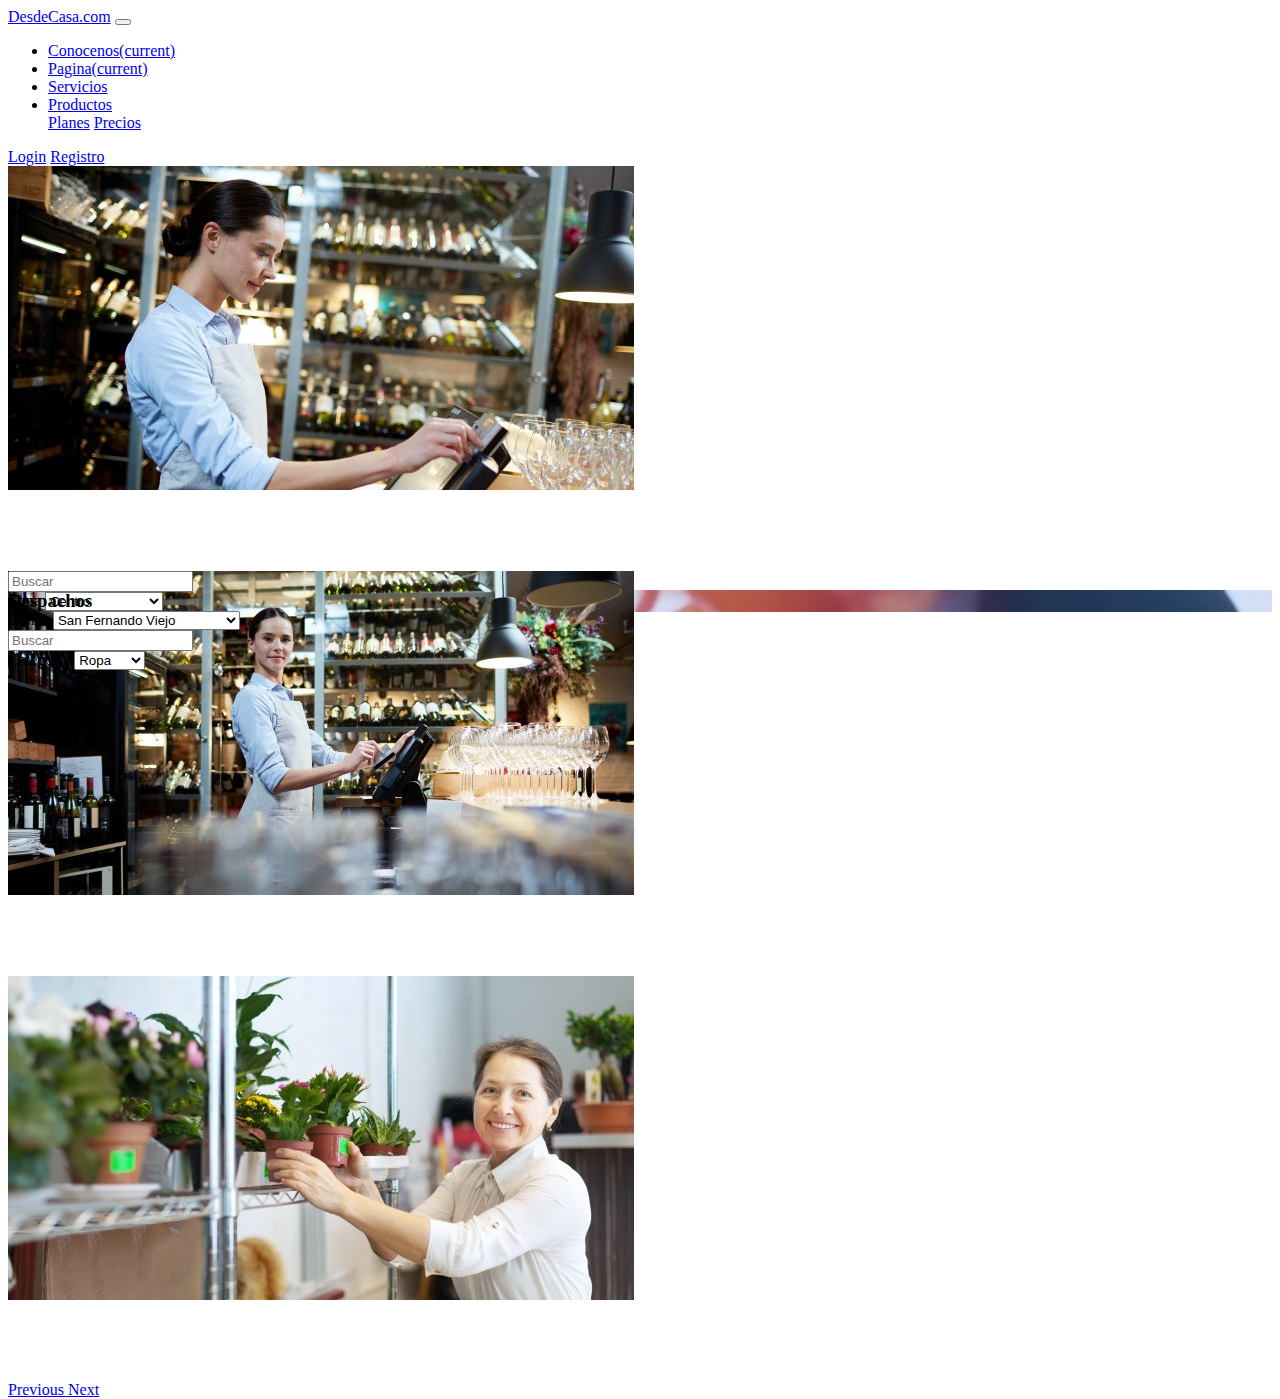
==== index.html @ da54fced "first commit" ====
<!DOCTYPE html>
<html lang="en">
    <head>
        <meta charset="utf-8">
        <meta name="viewport" content="width=device-width, initial-scale=1">

        <title>DesdeCasa.com</title>

        <title>Laravel</title>

    <!-- Scripts -->
    <script src="http://127.0.0.1:8000/js/app.js" defer></script>

    <!-- Fonts -->
    <link rel="dns-prefetch" href="//fonts.gstatic.com">
    <link href="https://fonts.googleapis.com/css?family=Nunito" rel="stylesheet">

    <!-- Styles -->
    <link href="http://127.0.0.1:8000/css/app.css" rel="stylesheet">


    <style >

    body{
        background-color: white;
    }
    .section{
        height: 45vh;
    }

    .logo{
        background-image: url("images/logo.jpg");
        background-size: 100% 100%;
    }
    .carousel{
        height: 45vh;
    }
    .carousel-item{
        height: 45vh;
    }
    .despachos{
        background-image: url("images/carrito.jpg");
        background-size: cover;
    }

    .publicidad{
        background-image: url("images/publicidad2.jpg");
        background-size: 100% 100%;
    }

    .section-title{
        background-color: rgba(50, 115, 220, 0.2);
    }

    </style>

    </head>
    <body>

        <div class="container-fluid m-0 bg-light">

        <nav class="navbar navbar-expand-sm navbar-light bg-light mx-0">
            <a class="navbar-brand" href="http://127.0.0.1:8000">DesdeCasa.com</a>
            <button class="navbar-toggler d-lg-none" type="button" data-toggle="collapse" data-target="#collapsibleNavId" aria-controls="collapsibleNavId"
                aria-expanded="false" aria-label="Toggle navigation">
                <span class="navbar-toggler-icon"></span>
            </button>
            <div class="collapse navbar-collapse" id="collapsibleNavId">
                <ul class="navbar-nav mr-auto mt-2 mt-lg-0">
                    <li class="nav-item active">
                        <a class="nav-link" href="#">Conocenos<span class="sr-only">(current)</span></a>
                    </li>
                    <li class="nav-item active">
                        <a class="nav-link" href="http://127.0.0.1:8000/pagina">Pagina<span class="sr-only">(current)</span></a>
                    </li>
                    <li class="nav-item">
                        <a class="nav-link" href="#">Servicios</a>
                    </li>
                    <li class="nav-item dropdown">
                        <a class="nav-link dropdown-toggle" href="#" id="dropdownId" data-toggle="dropdown" aria-haspopup="true" aria-expanded="false">Productos</a>
                        <div class="dropdown-menu" aria-labelledby="dropdownId">
                            <a class="dropdown-item" href="#">Planes</a>
                            <a class="dropdown-item" href="#">Precios</a>
                        </div>
                    </li>
                </ul>
                                <div class="top-right links text-white">
                                            <a class="btn btn-sm btn-primary" href="http://127.0.0.1:8000/login">Login</a>

                                                    <a class="btn btn-sm btn-secundary" href="http://127.0.0.1:8000/register">Registro</a>
                                                            </div>
                            </div>
        </nav>



        <div class="row section">
            <div class="col-sm-3 logo">



            </div>
            <div class="col-sm-6 m-0 p-0">
                <!-- Carroosell -->
                <div id="carouselExampleControls" class="carousel slide " data-ride="carousel">
                    <div class="carousel-inner">
                        <div class="carousel-item active">
                        <img class="d-block w-100 " src="images/bebidas.jpg" alt="First slide">
                        </div>
                        <div class="carousel-item">
                        <img class="d-block w-100 " src="images/bebidas2.jpg" alt="Second slide">
                        </div>
                        <div class="carousel-item">
                        <img class="d-block w-100 " src="images/plantas.jpg" alt="Third slide">
                        </div>
                    </div>
                    <a class="carousel-control-prev" href="#carouselExampleControls" role="button" data-slide="prev">
                        <span class="carousel-control-prev-icon" aria-hidden="true"></span>
                        <span class="sr-only">Previous</span>
                    </a>
                    <a class="carousel-control-next" href="#carouselExampleControls" role="button" data-slide="next">
                        <span class="carousel-control-next-icon" aria-hidden="true"></span>
                        <span class="sr-only">Next</span>
                    </a>
                </div>

            </div>
            <div class="col-sm-3 bg-light">
                <div class="form-group">
                    <label for="buscar"></label>
                    <input type="text" class="form-control" name="" id="" aria-describedby="helpId" placeholder="Buscar">
                </div>

                <div class="form-group">
                    <label for="Sector">Zona</label>
                    <select class="form-control" name="" id="">
                        <option value="">Todas las zonas</option>
                        <option selected="selected" value="center">Centro</option>
                        <option value="north">Norte</option>
                        <option value="west">Oeste</option>
                        <option value="east">Oriente</option>
                        <option value="south">Sur</option>
                        <option value="rural">Rural</option>
                    </select>
                </div>


                <div class="form-group">
                    <label for="Sector">Barrio</label>
                    <select class="form-control" name="" id="">
                        <option value="san-fernando-viejo">San Fernando Viejo</option>
                        <option value="el-limonar">El Limonar</option>
                        <option value="caney">Caney </option>
                        <option value="santa-monica">Santa Mónica</option>
                        <option value="la-flora">La Flora</option>
                        <option value="lili"> Lili</option>
                        <option value="versalles"> Versalles</option>
                        <option value="pance">Pance</option>
                        <option value="urbanizacion-ciudad-jardin">Urbanización Ciudad Jardín</option>
                    </select>
                </div>

            </div>
        </div>

        <div class="row section mt-1">
            <div class="col-sm-3 despachos text-white p-0  "><h3 class="section-title mt-1 m-0 px-2">Despachos</h3></div>
            <div class="col-sm-6 publicidad text-white p-0 "></div>
            <div class="col-sm-3 bg-light">
                <div class="form-group">
                    <label for="buscar"></label>
                    <input type="text" class="form-control" name="" id="" aria-describedby="helpId" placeholder="Buscar">
                </div>

                <div class="form-group">
                    <label for="Sector">Categoria</label>
                    <select class="form-control" name="" id="">
                        <option value="san-fernando-viejo">Ropa</option>
                        <option value="el-limonar">Zapatos</option>
                        <option value="caney">Comida</option>
                        <option value="santa-monica">Belleza</option>
                    </select>
                </div>

            </div>
        </div>



        </div>
    </body>
</html>
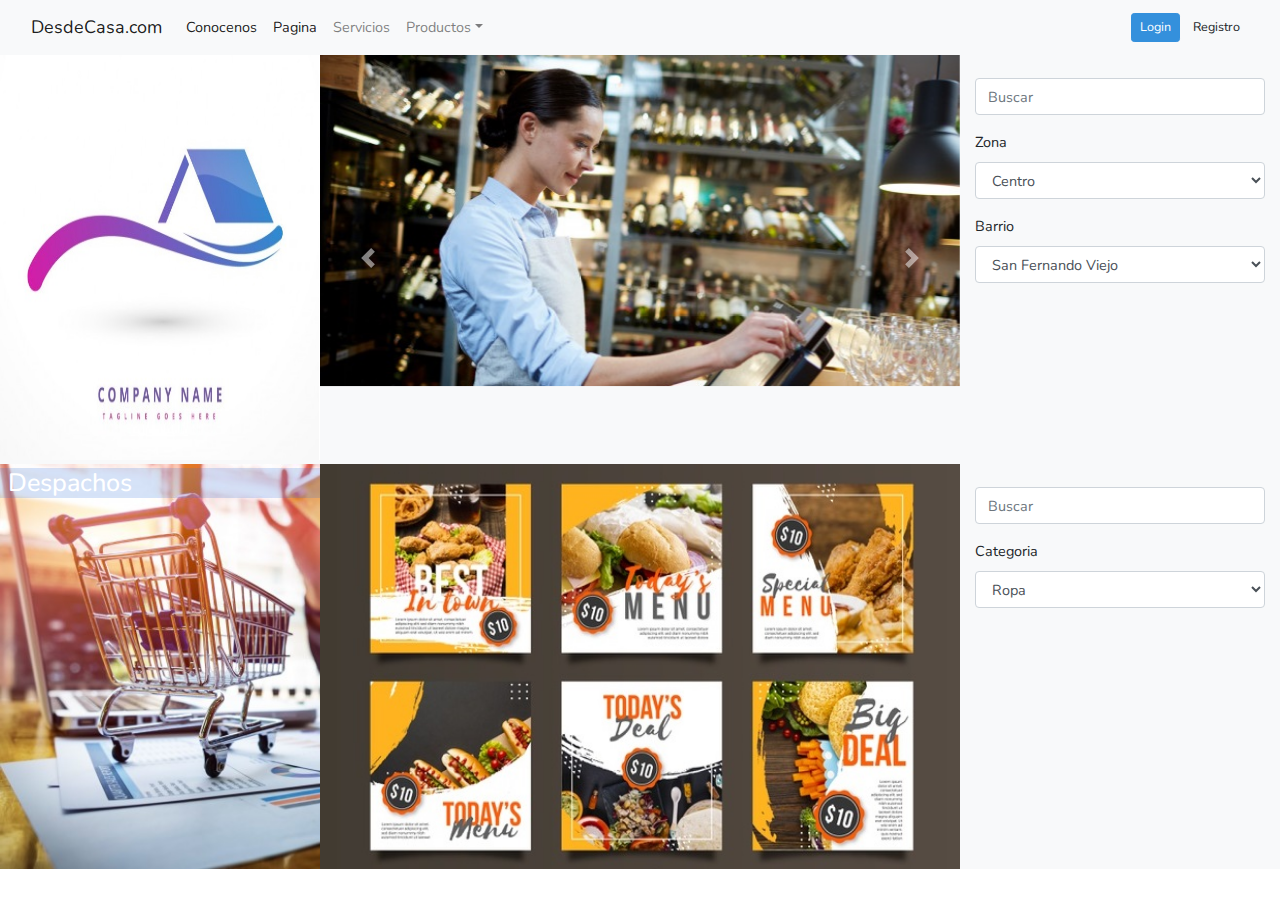
==== commit c9ce0da1: "pagina update" ====
--- a/index.html
+++ b/index.html
@@ -10,14 +10,14 @@
         <title>Laravel</title>
 
     <!-- Scripts -->
-    <script src="http://127.0.0.1:8000/js/app.js" defer></script>
+    <script src="js/app.js" defer></script>
 
     <!-- Fonts -->
     <link rel="dns-prefetch" href="//fonts.gstatic.com">
     <link href="https://fonts.googleapis.com/css?family=Nunito" rel="stylesheet">
 
     <!-- Styles -->
-    <link href="http://127.0.0.1:8000/css/app.css" rel="stylesheet">
+    <link href="css/app.css" rel="stylesheet">
 
 
     <style >
@@ -61,7 +61,7 @@
         <div class="container-fluid m-0 bg-light">
 
         <nav class="navbar navbar-expand-sm navbar-light bg-light mx-0">
-            <a class="navbar-brand" href="http://127.0.0.1:8000">DesdeCasa.com</a>
+            <a class="navbar-brand" href="#">DesdeCasa.com</a>
             <button class="navbar-toggler d-lg-none" type="button" data-toggle="collapse" data-target="#collapsibleNavId" aria-controls="collapsibleNavId"
                 aria-expanded="false" aria-label="Toggle navigation">
                 <span class="navbar-toggler-icon"></span>
@@ -72,7 +72,7 @@
                         <a class="nav-link" href="#">Conocenos<span class="sr-only">(current)</span></a>
                     </li>
                     <li class="nav-item active">
-                        <a class="nav-link" href="http://127.0.0.1:8000/pagina">Pagina<span class="sr-only">(current)</span></a>
+                        <a class="nav-link" href="/pagina">Pagina<span class="sr-only">(current)</span></a>
                     </li>
                     <li class="nav-item">
                         <a class="nav-link" href="#">Servicios</a>
@@ -86,9 +86,9 @@
                     </li>
                 </ul>
                                 <div class="top-right links text-white">
-                                            <a class="btn btn-sm btn-primary" href="http://127.0.0.1:8000/login">Login</a>
+                                            <a class="btn btn-sm btn-primary" href="#">Login</a>
 
-                                                    <a class="btn btn-sm btn-secundary" href="http://127.0.0.1:8000/register">Registro</a>
+                                                    <a class="btn btn-sm btn-secundary" href="#">Registro</a>
                                                             </div>
                             </div>
         </nav>
--- a/css/app.css
+++ b/css/app.css
@@ -0,0 +1,10646 @@
+@import url(https://fonts.googleapis.com/css?family=Nunito);@charset "UTF-8";
+
+/*!
+ * Bootstrap v4.3.1 (https://getbootstrap.com/)
+ * Copyright 2011-2019 The Bootstrap Authors
+ * Copyright 2011-2019 Twitter, Inc.
+ * Licensed under MIT (https://github.com/twbs/bootstrap/blob/master/LICENSE)
+ */
+
+:root {
+  --blue: #3490dc;
+  --indigo: #6574cd;
+  --purple: #9561e2;
+  --pink: #f66d9b;
+  --red: #e3342f;
+  --orange: #f6993f;
+  --yellow: #ffed4a;
+  --green: #38c172;
+  --teal: #4dc0b5;
+  --cyan: #6cb2eb;
+  --white: #fff;
+  --gray: #6c757d;
+  --gray-dark: #343a40;
+  --primary: #3490dc;
+  --secondary: #6c757d;
+  --success: #38c172;
+  --info: #6cb2eb;
+  --warning: #ffed4a;
+  --danger: #e3342f;
+  --light: #f8f9fa;
+  --dark: #343a40;
+  --breakpoint-xs: 0;
+  --breakpoint-sm: 576px;
+  --breakpoint-md: 768px;
+  --breakpoint-lg: 992px;
+  --breakpoint-xl: 1200px;
+  --font-family-sans-serif: "Nunito", sans-serif;
+  --font-family-monospace: SFMono-Regular, Menlo, Monaco, Consolas, "Liberation Mono", "Courier New", monospace;
+}
+
+*,
+*::before,
+*::after {
+  box-sizing: border-box;
+}
+
+html {
+  font-family: sans-serif;
+  line-height: 1.15;
+  -webkit-text-size-adjust: 100%;
+  -webkit-tap-highlight-color: rgba(0, 0, 0, 0);
+}
+
+article,
+aside,
+figcaption,
+figure,
+footer,
+header,
+hgroup,
+main,
+nav,
+section {
+  display: block;
+}
+
+body {
+  margin: 0;
+  font-family: "Nunito", sans-serif;
+  font-size: 0.9rem;
+  font-weight: 400;
+  line-height: 1.6;
+  color: #212529;
+  text-align: left;
+  background-color: #f8fafc;
+}
+
+[tabindex="-1"]:focus {
+  outline: 0 !important;
+}
+
+hr {
+  box-sizing: content-box;
+  height: 0;
+  overflow: visible;
+}
+
+h1,
+h2,
+h3,
+h4,
+h5,
+h6 {
+  margin-top: 0;
+  margin-bottom: 0.5rem;
+}
+
+p {
+  margin-top: 0;
+  margin-bottom: 1rem;
+}
+
+abbr[title],
+abbr[data-original-title] {
+  text-decoration: underline;
+  -webkit-text-decoration: underline dotted;
+          text-decoration: underline dotted;
+  cursor: help;
+  border-bottom: 0;
+  -webkit-text-decoration-skip-ink: none;
+          text-decoration-skip-ink: none;
+}
+
+address {
+  margin-bottom: 1rem;
+  font-style: normal;
+  line-height: inherit;
+}
+
+ol,
+ul,
+dl {
+  margin-top: 0;
+  margin-bottom: 1rem;
+}
+
+ol ol,
+ul ul,
+ol ul,
+ul ol {
+  margin-bottom: 0;
+}
+
+dt {
+  font-weight: 700;
+}
+
+dd {
+  margin-bottom: 0.5rem;
+  margin-left: 0;
+}
+
+blockquote {
+  margin: 0 0 1rem;
+}
+
+b,
+strong {
+  font-weight: bolder;
+}
+
+small {
+  font-size: 80%;
+}
+
+sub,
+sup {
+  position: relative;
+  font-size: 75%;
+  line-height: 0;
+  vertical-align: baseline;
+}
+
+sub {
+  bottom: -0.25em;
+}
+
+sup {
+  top: -0.5em;
+}
+
+a {
+  color: #3490dc;
+  text-decoration: none;
+  background-color: transparent;
+}
+
+a:hover {
+  color: #1d68a7;
+  text-decoration: underline;
+}
+
+a:not([href]):not([tabindex]) {
+  color: inherit;
+  text-decoration: none;
+}
+
+a:not([href]):not([tabindex]):hover,
+a:not([href]):not([tabindex]):focus {
+  color: inherit;
+  text-decoration: none;
+}
+
+a:not([href]):not([tabindex]):focus {
+  outline: 0;
+}
+
+pre,
+code,
+kbd,
+samp {
+  font-family: SFMono-Regular, Menlo, Monaco, Consolas, "Liberation Mono", "Courier New", monospace;
+  font-size: 1em;
+}
+
+pre {
+  margin-top: 0;
+  margin-bottom: 1rem;
+  overflow: auto;
+}
+
+figure {
+  margin: 0 0 1rem;
+}
+
+img {
+  vertical-align: middle;
+  border-style: none;
+}
+
+svg {
+  overflow: hidden;
+  vertical-align: middle;
+}
+
+table {
+  border-collapse: collapse;
+}
+
+caption {
+  padding-top: 0.75rem;
+  padding-bottom: 0.75rem;
+  color: #6c757d;
+  text-align: left;
+  caption-side: bottom;
+}
+
+th {
+  text-align: inherit;
+}
+
+label {
+  display: inline-block;
+  margin-bottom: 0.5rem;
+}
+
+button {
+  border-radius: 0;
+}
+
+button:focus {
+  outline: 1px dotted;
+  outline: 5px auto -webkit-focus-ring-color;
+}
+
+input,
+button,
+select,
+optgroup,
+textarea {
+  margin: 0;
+  font-family: inherit;
+  font-size: inherit;
+  line-height: inherit;
+}
+
+button,
+input {
+  overflow: visible;
+}
+
+button,
+select {
+  text-transform: none;
+}
+
+select {
+  word-wrap: normal;
+}
+
+button,
+[type=button],
+[type=reset],
+[type=submit] {
+  -webkit-appearance: button;
+}
+
+button:not(:disabled),
+[type=button]:not(:disabled),
+[type=reset]:not(:disabled),
+[type=submit]:not(:disabled) {
+  cursor: pointer;
+}
+
+button::-moz-focus-inner,
+[type=button]::-moz-focus-inner,
+[type=reset]::-moz-focus-inner,
+[type=submit]::-moz-focus-inner {
+  padding: 0;
+  border-style: none;
+}
+
+input[type=radio],
+input[type=checkbox] {
+  box-sizing: border-box;
+  padding: 0;
+}
+
+input[type=date],
+input[type=time],
+input[type=datetime-local],
+input[type=month] {
+  -webkit-appearance: listbox;
+}
+
+textarea {
+  overflow: auto;
+  resize: vertical;
+}
+
+fieldset {
+  min-width: 0;
+  padding: 0;
+  margin: 0;
+  border: 0;
+}
+
+legend {
+  display: block;
+  width: 100%;
+  max-width: 100%;
+  padding: 0;
+  margin-bottom: 0.5rem;
+  font-size: 1.5rem;
+  line-height: inherit;
+  color: inherit;
+  white-space: normal;
+}
+
+progress {
+  vertical-align: baseline;
+}
+
+[type=number]::-webkit-inner-spin-button,
+[type=number]::-webkit-outer-spin-button {
+  height: auto;
+}
+
+[type=search] {
+  outline-offset: -2px;
+  -webkit-appearance: none;
+}
+
+[type=search]::-webkit-search-decoration {
+  -webkit-appearance: none;
+}
+
+::-webkit-file-upload-button {
+  font: inherit;
+  -webkit-appearance: button;
+}
+
+output {
+  display: inline-block;
+}
+
+summary {
+  display: list-item;
+  cursor: pointer;
+}
+
+template {
+  display: none;
+}
+
+[hidden] {
+  display: none !important;
+}
+
+h1,
+h2,
+h3,
+h4,
+h5,
+h6,
+.h1,
+.h2,
+.h3,
+.h4,
+.h5,
+.h6 {
+  margin-bottom: 0.5rem;
+  font-weight: 500;
+  line-height: 1.2;
+}
+
+h1,
+.h1 {
+  font-size: 2.25rem;
+}
+
+h2,
+.h2 {
+  font-size: 1.8rem;
+}
+
+h3,
+.h3 {
+  font-size: 1.575rem;
+}
+
+h4,
+.h4 {
+  font-size: 1.35rem;
+}
+
+h5,
+.h5 {
+  font-size: 1.125rem;
+}
+
+h6,
+.h6 {
+  font-size: 0.9rem;
+}
+
+.lead {
+  font-size: 1.125rem;
+  font-weight: 300;
+}
+
+.display-1 {
+  font-size: 6rem;
+  font-weight: 300;
+  line-height: 1.2;
+}
+
+.display-2 {
+  font-size: 5.5rem;
+  font-weight: 300;
+  line-height: 1.2;
+}
+
+.display-3 {
+  font-size: 4.5rem;
+  font-weight: 300;
+  line-height: 1.2;
+}
+
+.display-4 {
+  font-size: 3.5rem;
+  font-weight: 300;
+  line-height: 1.2;
+}
+
+hr {
+  margin-top: 1rem;
+  margin-bottom: 1rem;
+  border: 0;
+  border-top: 1px solid rgba(0, 0, 0, 0.1);
+}
+
+small,
+.small {
+  font-size: 80%;
+  font-weight: 400;
+}
+
+mark,
+.mark {
+  padding: 0.2em;
+  background-color: #fcf8e3;
+}
+
+.list-unstyled {
+  padding-left: 0;
+  list-style: none;
+}
+
+.list-inline {
+  padding-left: 0;
+  list-style: none;
+}
+
+.list-inline-item {
+  display: inline-block;
+}
+
+.list-inline-item:not(:last-child) {
+  margin-right: 0.5rem;
+}
+
+.initialism {
+  font-size: 90%;
+  text-transform: uppercase;
+}
+
+.blockquote {
+  margin-bottom: 1rem;
+  font-size: 1.125rem;
+}
+
+.blockquote-footer {
+  display: block;
+  font-size: 80%;
+  color: #6c757d;
+}
+
+.blockquote-footer::before {
+  content: "\2014\A0";
+}
+
+.img-fluid {
+  max-width: 100%;
+  height: auto;
+}
+
+.img-thumbnail {
+  padding: 0.25rem;
+  background-color: #f8fafc;
+  border: 1px solid #dee2e6;
+  border-radius: 0.25rem;
+  max-width: 100%;
+  height: auto;
+}
+
+.figure {
+  display: inline-block;
+}
+
+.figure-img {
+  margin-bottom: 0.5rem;
+  line-height: 1;
+}
+
+.figure-caption {
+  font-size: 90%;
+  color: #6c757d;
+}
+
+code {
+  font-size: 87.5%;
+  color: #f66d9b;
+  word-break: break-word;
+}
+
+a > code {
+  color: inherit;
+}
+
+kbd {
+  padding: 0.2rem 0.4rem;
+  font-size: 87.5%;
+  color: #fff;
+  background-color: #212529;
+  border-radius: 0.2rem;
+}
+
+kbd kbd {
+  padding: 0;
+  font-size: 100%;
+  font-weight: 700;
+}
+
+pre {
+  display: block;
+  font-size: 87.5%;
+  color: #212529;
+}
+
+pre code {
+  font-size: inherit;
+  color: inherit;
+  word-break: normal;
+}
+
+.pre-scrollable {
+  max-height: 340px;
+  overflow-y: scroll;
+}
+
+.container {
+  width: 100%;
+  padding-right: 15px;
+  padding-left: 15px;
+  margin-right: auto;
+  margin-left: auto;
+}
+
+@media (min-width: 576px) {
+  .container {
+    max-width: 540px;
+  }
+}
+
+@media (min-width: 768px) {
+  .container {
+    max-width: 720px;
+  }
+}
+
+@media (min-width: 992px) {
+  .container {
+    max-width: 960px;
+  }
+}
+
+@media (min-width: 1200px) {
+  .container {
+    max-width: 1140px;
+  }
+}
+
+.container-fluid {
+  width: 100%;
+  padding-right: 15px;
+  padding-left: 15px;
+  margin-right: auto;
+  margin-left: auto;
+}
+
+.row {
+  display: flex;
+  flex-wrap: wrap;
+  margin-right: -15px;
+  margin-left: -15px;
+}
+
+.no-gutters {
+  margin-right: 0;
+  margin-left: 0;
+}
+
+.no-gutters > .col,
+.no-gutters > [class*=col-] {
+  padding-right: 0;
+  padding-left: 0;
+}
+
+.col-xl,
+.col-xl-auto,
+.col-xl-12,
+.col-xl-11,
+.col-xl-10,
+.col-xl-9,
+.col-xl-8,
+.col-xl-7,
+.col-xl-6,
+.col-xl-5,
+.col-xl-4,
+.col-xl-3,
+.col-xl-2,
+.col-xl-1,
+.col-lg,
+.col-lg-auto,
+.col-lg-12,
+.col-lg-11,
+.col-lg-10,
+.col-lg-9,
+.col-lg-8,
+.col-lg-7,
+.col-lg-6,
+.col-lg-5,
+.col-lg-4,
+.col-lg-3,
+.col-lg-2,
+.col-lg-1,
+.col-md,
+.col-md-auto,
+.col-md-12,
+.col-md-11,
+.col-md-10,
+.col-md-9,
+.col-md-8,
+.col-md-7,
+.col-md-6,
+.col-md-5,
+.col-md-4,
+.col-md-3,
+.col-md-2,
+.col-md-1,
+.col-sm,
+.col-sm-auto,
+.col-sm-12,
+.col-sm-11,
+.col-sm-10,
+.col-sm-9,
+.col-sm-8,
+.col-sm-7,
+.col-sm-6,
+.col-sm-5,
+.col-sm-4,
+.col-sm-3,
+.col-sm-2,
+.col-sm-1,
+.col,
+.col-auto,
+.col-12,
+.col-11,
+.col-10,
+.col-9,
+.col-8,
+.col-7,
+.col-6,
+.col-5,
+.col-4,
+.col-3,
+.col-2,
+.col-1 {
+  position: relative;
+  width: 100%;
+  padding-right: 15px;
+  padding-left: 15px;
+}
+
+.col {
+  flex-basis: 0;
+  flex-grow: 1;
+  max-width: 100%;
+}
+
+.col-auto {
+  flex: 0 0 auto;
+  width: auto;
+  max-width: 100%;
+}
+
+.col-1 {
+  flex: 0 0 8.3333333333%;
+  max-width: 8.3333333333%;
+}
+
+.col-2 {
+  flex: 0 0 16.6666666667%;
+  max-width: 16.6666666667%;
+}
+
+.col-3 {
+  flex: 0 0 25%;
+  max-width: 25%;
+}
+
+.col-4 {
+  flex: 0 0 33.3333333333%;
+  max-width: 33.3333333333%;
+}
+
+.col-5 {
+  flex: 0 0 41.6666666667%;
+  max-width: 41.6666666667%;
+}
+
+.col-6 {
+  flex: 0 0 50%;
+  max-width: 50%;
+}
+
+.col-7 {
+  flex: 0 0 58.3333333333%;
+  max-width: 58.3333333333%;
+}
+
+.col-8 {
+  flex: 0 0 66.6666666667%;
+  max-width: 66.6666666667%;
+}
+
+.col-9 {
+  flex: 0 0 75%;
+  max-width: 75%;
+}
+
+.col-10 {
+  flex: 0 0 83.3333333333%;
+  max-width: 83.3333333333%;
+}
+
+.col-11 {
+  flex: 0 0 91.6666666667%;
+  max-width: 91.6666666667%;
+}
+
+.col-12 {
+  flex: 0 0 100%;
+  max-width: 100%;
+}
+
+.order-first {
+  order: -1;
+}
+
+.order-last {
+  order: 13;
+}
+
+.order-0 {
+  order: 0;
+}
+
+.order-1 {
+  order: 1;
+}
+
+.order-2 {
+  order: 2;
+}
+
+.order-3 {
+  order: 3;
+}
+
+.order-4 {
+  order: 4;
+}
+
+.order-5 {
+  order: 5;
+}
+
+.order-6 {
+  order: 6;
+}
+
+.order-7 {
+  order: 7;
+}
+
+.order-8 {
+  order: 8;
+}
+
+.order-9 {
+  order: 9;
+}
+
+.order-10 {
+  order: 10;
+}
+
+.order-11 {
+  order: 11;
+}
+
+.order-12 {
+  order: 12;
+}
+
+.offset-1 {
+  margin-left: 8.3333333333%;
+}
+
+.offset-2 {
+  margin-left: 16.6666666667%;
+}
+
+.offset-3 {
+  margin-left: 25%;
+}
+
+.offset-4 {
+  margin-left: 33.3333333333%;
+}
+
+.offset-5 {
+  margin-left: 41.6666666667%;
+}
+
+.offset-6 {
+  margin-left: 50%;
+}
+
+.offset-7 {
+  margin-left: 58.3333333333%;
+}
+
+.offset-8 {
+  margin-left: 66.6666666667%;
+}
+
+.offset-9 {
+  margin-left: 75%;
+}
+
+.offset-10 {
+  margin-left: 83.3333333333%;
+}
+
+.offset-11 {
+  margin-left: 91.6666666667%;
+}
+
+@media (min-width: 576px) {
+  .col-sm {
+    flex-basis: 0;
+    flex-grow: 1;
+    max-width: 100%;
+  }
+
+  .col-sm-auto {
+    flex: 0 0 auto;
+    width: auto;
+    max-width: 100%;
+  }
+
+  .col-sm-1 {
+    flex: 0 0 8.3333333333%;
+    max-width: 8.3333333333%;
+  }
+
+  .col-sm-2 {
+    flex: 0 0 16.6666666667%;
+    max-width: 16.6666666667%;
+  }
+
+  .col-sm-3 {
+    flex: 0 0 25%;
+    max-width: 25%;
+  }
+
+  .col-sm-4 {
+    flex: 0 0 33.3333333333%;
+    max-width: 33.3333333333%;
+  }
+
+  .col-sm-5 {
+    flex: 0 0 41.6666666667%;
+    max-width: 41.6666666667%;
+  }
+
+  .col-sm-6 {
+    flex: 0 0 50%;
+    max-width: 50%;
+  }
+
+  .col-sm-7 {
+    flex: 0 0 58.3333333333%;
+    max-width: 58.3333333333%;
+  }
+
+  .col-sm-8 {
+    flex: 0 0 66.6666666667%;
+    max-width: 66.6666666667%;
+  }
+
+  .col-sm-9 {
+    flex: 0 0 75%;
+    max-width: 75%;
+  }
+
+  .col-sm-10 {
+    flex: 0 0 83.3333333333%;
+    max-width: 83.3333333333%;
+  }
+
+  .col-sm-11 {
+    flex: 0 0 91.6666666667%;
+    max-width: 91.6666666667%;
+  }
+
+  .col-sm-12 {
+    flex: 0 0 100%;
+    max-width: 100%;
+  }
+
+  .order-sm-first {
+    order: -1;
+  }
+
+  .order-sm-last {
+    order: 13;
+  }
+
+  .order-sm-0 {
+    order: 0;
+  }
+
+  .order-sm-1 {
+    order: 1;
+  }
+
+  .order-sm-2 {
+    order: 2;
+  }
+
+  .order-sm-3 {
+    order: 3;
+  }
+
+  .order-sm-4 {
+    order: 4;
+  }
+
+  .order-sm-5 {
+    order: 5;
+  }
+
+  .order-sm-6 {
+    order: 6;
+  }
+
+  .order-sm-7 {
+    order: 7;
+  }
+
+  .order-sm-8 {
+    order: 8;
+  }
+
+  .order-sm-9 {
+    order: 9;
+  }
+
+  .order-sm-10 {
+    order: 10;
+  }
+
+  .order-sm-11 {
+    order: 11;
+  }
+
+  .order-sm-12 {
+    order: 12;
+  }
+
+  .offset-sm-0 {
+    margin-left: 0;
+  }
+
+  .offset-sm-1 {
+    margin-left: 8.3333333333%;
+  }
+
+  .offset-sm-2 {
+    margin-left: 16.6666666667%;
+  }
+
+  .offset-sm-3 {
+    margin-left: 25%;
+  }
+
+  .offset-sm-4 {
+    margin-left: 33.3333333333%;
+  }
+
+  .offset-sm-5 {
+    margin-left: 41.6666666667%;
+  }
+
+  .offset-sm-6 {
+    margin-left: 50%;
+  }
+
+  .offset-sm-7 {
+    margin-left: 58.3333333333%;
+  }
+
+  .offset-sm-8 {
+    margin-left: 66.6666666667%;
+  }
+
+  .offset-sm-9 {
+    margin-left: 75%;
+  }
+
+  .offset-sm-10 {
+    margin-left: 83.3333333333%;
+  }
+
+  .offset-sm-11 {
+    margin-left: 91.6666666667%;
+  }
+}
+
+@media (min-width: 768px) {
+  .col-md {
+    flex-basis: 0;
+    flex-grow: 1;
+    max-width: 100%;
+  }
+
+  .col-md-auto {
+    flex: 0 0 auto;
+    width: auto;
+    max-width: 100%;
+  }
+
+  .col-md-1 {
+    flex: 0 0 8.3333333333%;
+    max-width: 8.3333333333%;
+  }
+
+  .col-md-2 {
+    flex: 0 0 16.6666666667%;
+    max-width: 16.6666666667%;
+  }
+
+  .col-md-3 {
+    flex: 0 0 25%;
+    max-width: 25%;
+  }
+
+  .col-md-4 {
+    flex: 0 0 33.3333333333%;
+    max-width: 33.3333333333%;
+  }
+
+  .col-md-5 {
+    flex: 0 0 41.6666666667%;
+    max-width: 41.6666666667%;
+  }
+
+  .col-md-6 {
+    flex: 0 0 50%;
+    max-width: 50%;
+  }
+
+  .col-md-7 {
+    flex: 0 0 58.3333333333%;
+    max-width: 58.3333333333%;
+  }
+
+  .col-md-8 {
+    flex: 0 0 66.6666666667%;
+    max-width: 66.6666666667%;
+  }
+
+  .col-md-9 {
+    flex: 0 0 75%;
+    max-width: 75%;
+  }
+
+  .col-md-10 {
+    flex: 0 0 83.3333333333%;
+    max-width: 83.3333333333%;
+  }
+
+  .col-md-11 {
+    flex: 0 0 91.6666666667%;
+    max-width: 91.6666666667%;
+  }
+
+  .col-md-12 {
+    flex: 0 0 100%;
+    max-width: 100%;
+  }
+
+  .order-md-first {
+    order: -1;
+  }
+
+  .order-md-last {
+    order: 13;
+  }
+
+  .order-md-0 {
+    order: 0;
+  }
+
+  .order-md-1 {
+    order: 1;
+  }
+
+  .order-md-2 {
+    order: 2;
+  }
+
+  .order-md-3 {
+    order: 3;
+  }
+
+  .order-md-4 {
+    order: 4;
+  }
+
+  .order-md-5 {
+    order: 5;
+  }
+
+  .order-md-6 {
+    order: 6;
+  }
+
+  .order-md-7 {
+    order: 7;
+  }
+
+  .order-md-8 {
+    order: 8;
+  }
+
+  .order-md-9 {
+    order: 9;
+  }
+
+  .order-md-10 {
+    order: 10;
+  }
+
+  .order-md-11 {
+    order: 11;
+  }
+
+  .order-md-12 {
+    order: 12;
+  }
+
+  .offset-md-0 {
+    margin-left: 0;
+  }
+
+  .offset-md-1 {
+    margin-left: 8.3333333333%;
+  }
+
+  .offset-md-2 {
+    margin-left: 16.6666666667%;
+  }
+
+  .offset-md-3 {
+    margin-left: 25%;
+  }
+
+  .offset-md-4 {
+    margin-left: 33.3333333333%;
+  }
+
+  .offset-md-5 {
+    margin-left: 41.6666666667%;
+  }
+
+  .offset-md-6 {
+    margin-left: 50%;
+  }
+
+  .offset-md-7 {
+    margin-left: 58.3333333333%;
+  }
+
+  .offset-md-8 {
+    margin-left: 66.6666666667%;
+  }
+
+  .offset-md-9 {
+    margin-left: 75%;
+  }
+
+  .offset-md-10 {
+    margin-left: 83.3333333333%;
+  }
+
+  .offset-md-11 {
+    margin-left: 91.6666666667%;
+  }
+}
+
+@media (min-width: 992px) {
+  .col-lg {
+    flex-basis: 0;
+    flex-grow: 1;
+    max-width: 100%;
+  }
+
+  .col-lg-auto {
+    flex: 0 0 auto;
+    width: auto;
+    max-width: 100%;
+  }
+
+  .col-lg-1 {
+    flex: 0 0 8.3333333333%;
+    max-width: 8.3333333333%;
+  }
+
+  .col-lg-2 {
+    flex: 0 0 16.6666666667%;
+    max-width: 16.6666666667%;
+  }
+
+  .col-lg-3 {
+    flex: 0 0 25%;
+    max-width: 25%;
+  }
+
+  .col-lg-4 {
+    flex: 0 0 33.3333333333%;
+    max-width: 33.3333333333%;
+  }
+
+  .col-lg-5 {
+    flex: 0 0 41.6666666667%;
+    max-width: 41.6666666667%;
+  }
+
+  .col-lg-6 {
+    flex: 0 0 50%;
+    max-width: 50%;
+  }
+
+  .col-lg-7 {
+    flex: 0 0 58.3333333333%;
+    max-width: 58.3333333333%;
+  }
+
+  .col-lg-8 {
+    flex: 0 0 66.6666666667%;
+    max-width: 66.6666666667%;
+  }
+
+  .col-lg-9 {
+    flex: 0 0 75%;
+    max-width: 75%;
+  }
+
+  .col-lg-10 {
+    flex: 0 0 83.3333333333%;
+    max-width: 83.3333333333%;
+  }
+
+  .col-lg-11 {
+    flex: 0 0 91.6666666667%;
+    max-width: 91.6666666667%;
+  }
+
+  .col-lg-12 {
+    flex: 0 0 100%;
+    max-width: 100%;
+  }
+
+  .order-lg-first {
+    order: -1;
+  }
+
+  .order-lg-last {
+    order: 13;
+  }
+
+  .order-lg-0 {
+    order: 0;
+  }
+
+  .order-lg-1 {
+    order: 1;
+  }
+
+  .order-lg-2 {
+    order: 2;
+  }
+
+  .order-lg-3 {
+    order: 3;
+  }
+
+  .order-lg-4 {
+    order: 4;
+  }
+
+  .order-lg-5 {
+    order: 5;
+  }
+
+  .order-lg-6 {
+    order: 6;
+  }
+
+  .order-lg-7 {
+    order: 7;
+  }
+
+  .order-lg-8 {
+    order: 8;
+  }
+
+  .order-lg-9 {
+    order: 9;
+  }
+
+  .order-lg-10 {
+    order: 10;
+  }
+
+  .order-lg-11 {
+    order: 11;
+  }
+
+  .order-lg-12 {
+    order: 12;
+  }
+
+  .offset-lg-0 {
+    margin-left: 0;
+  }
+
+  .offset-lg-1 {
+    margin-left: 8.3333333333%;
+  }
+
+  .offset-lg-2 {
+    margin-left: 16.6666666667%;
+  }
+
+  .offset-lg-3 {
+    margin-left: 25%;
+  }
+
+  .offset-lg-4 {
+    margin-left: 33.3333333333%;
+  }
+
+  .offset-lg-5 {
+    margin-left: 41.6666666667%;
+  }
+
+  .offset-lg-6 {
+    margin-left: 50%;
+  }
+
+  .offset-lg-7 {
+    margin-left: 58.3333333333%;
+  }
+
+  .offset-lg-8 {
+    margin-left: 66.6666666667%;
+  }
+
+  .offset-lg-9 {
+    margin-left: 75%;
+  }
+
+  .offset-lg-10 {
+    margin-left: 83.3333333333%;
+  }
+
+  .offset-lg-11 {
+    margin-left: 91.6666666667%;
+  }
+}
+
+@media (min-width: 1200px) {
+  .col-xl {
+    flex-basis: 0;
+    flex-grow: 1;
+    max-width: 100%;
+  }
+
+  .col-xl-auto {
+    flex: 0 0 auto;
+    width: auto;
+    max-width: 100%;
+  }
+
+  .col-xl-1 {
+    flex: 0 0 8.3333333333%;
+    max-width: 8.3333333333%;
+  }
+
+  .col-xl-2 {
+    flex: 0 0 16.6666666667%;
+    max-width: 16.6666666667%;
+  }
+
+  .col-xl-3 {
+    flex: 0 0 25%;
+    max-width: 25%;
+  }
+
+  .col-xl-4 {
+    flex: 0 0 33.3333333333%;
+    max-width: 33.3333333333%;
+  }
+
+  .col-xl-5 {
+    flex: 0 0 41.6666666667%;
+    max-width: 41.6666666667%;
+  }
+
+  .col-xl-6 {
+    flex: 0 0 50%;
+    max-width: 50%;
+  }
+
+  .col-xl-7 {
+    flex: 0 0 58.3333333333%;
+    max-width: 58.3333333333%;
+  }
+
+  .col-xl-8 {
+    flex: 0 0 66.6666666667%;
+    max-width: 66.6666666667%;
+  }
+
+  .col-xl-9 {
+    flex: 0 0 75%;
+    max-width: 75%;
+  }
+
+  .col-xl-10 {
+    flex: 0 0 83.3333333333%;
+    max-width: 83.3333333333%;
+  }
+
+  .col-xl-11 {
+    flex: 0 0 91.6666666667%;
+    max-width: 91.6666666667%;
+  }
+
+  .col-xl-12 {
+    flex: 0 0 100%;
+    max-width: 100%;
+  }
+
+  .order-xl-first {
+    order: -1;
+  }
+
+  .order-xl-last {
+    order: 13;
+  }
+
+  .order-xl-0 {
+    order: 0;
+  }
+
+  .order-xl-1 {
+    order: 1;
+  }
+
+  .order-xl-2 {
+    order: 2;
+  }
+
+  .order-xl-3 {
+    order: 3;
+  }
+
+  .order-xl-4 {
+    order: 4;
+  }
+
+  .order-xl-5 {
+    order: 5;
+  }
+
+  .order-xl-6 {
+    order: 6;
+  }
+
+  .order-xl-7 {
+    order: 7;
+  }
+
+  .order-xl-8 {
+    order: 8;
+  }
+
+  .order-xl-9 {
+    order: 9;
+  }
+
+  .order-xl-10 {
+    order: 10;
+  }
+
+  .order-xl-11 {
+    order: 11;
+  }
+
+  .order-xl-12 {
+    order: 12;
+  }
+
+  .offset-xl-0 {
+    margin-left: 0;
+  }
+
+  .offset-xl-1 {
+    margin-left: 8.3333333333%;
+  }
+
+  .offset-xl-2 {
+    margin-left: 16.6666666667%;
+  }
+
+  .offset-xl-3 {
+    margin-left: 25%;
+  }
+
+  .offset-xl-4 {
+    margin-left: 33.3333333333%;
+  }
+
+  .offset-xl-5 {
+    margin-left: 41.6666666667%;
+  }
+
+  .offset-xl-6 {
+    margin-left: 50%;
+  }
+
+  .offset-xl-7 {
+    margin-left: 58.3333333333%;
+  }
+
+  .offset-xl-8 {
+    margin-left: 66.6666666667%;
+  }
+
+  .offset-xl-9 {
+    margin-left: 75%;
+  }
+
+  .offset-xl-10 {
+    margin-left: 83.3333333333%;
+  }
+
+  .offset-xl-11 {
+    margin-left: 91.6666666667%;
+  }
+}
+
+.table {
+  width: 100%;
+  margin-bottom: 1rem;
+  color: #212529;
+}
+
+.table th,
+.table td {
+  padding: 0.75rem;
+  vertical-align: top;
+  border-top: 1px solid #dee2e6;
+}
+
+.table thead th {
+  vertical-align: bottom;
+  border-bottom: 2px solid #dee2e6;
+}
+
+.table tbody + tbody {
+  border-top: 2px solid #dee2e6;
+}
+
+.table-sm th,
+.table-sm td {
+  padding: 0.3rem;
+}
+
+.table-bordered {
+  border: 1px solid #dee2e6;
+}
+
+.table-bordered th,
+.table-bordered td {
+  border: 1px solid #dee2e6;
+}
+
+.table-bordered thead th,
+.table-bordered thead td {
+  border-bottom-width: 2px;
+}
+
+.table-borderless th,
+.table-borderless td,
+.table-borderless thead th,
+.table-borderless tbody + tbody {
+  border: 0;
+}
+
+.table-striped tbody tr:nth-of-type(odd) {
+  background-color: rgba(0, 0, 0, 0.05);
+}
+
+.table-hover tbody tr:hover {
+  color: #212529;
+  background-color: rgba(0, 0, 0, 0.075);
+}
+
+.table-primary,
+.table-primary > th,
+.table-primary > td {
+  background-color: #c6e0f5;
+}
+
+.table-primary th,
+.table-primary td,
+.table-primary thead th,
+.table-primary tbody + tbody {
+  border-color: #95c5ed;
+}
+
+.table-hover .table-primary:hover {
+  background-color: #b0d4f1;
+}
+
+.table-hover .table-primary:hover > td,
+.table-hover .table-primary:hover > th {
+  background-color: #b0d4f1;
+}
+
+.table-secondary,
+.table-secondary > th,
+.table-secondary > td {
+  background-color: #d6d8db;
+}
+
+.table-secondary th,
+.table-secondary td,
+.table-secondary thead th,
+.table-secondary tbody + tbody {
+  border-color: #b3b7bb;
+}
+
+.table-hover .table-secondary:hover {
+  background-color: #c8cbcf;
+}
+
+.table-hover .table-secondary:hover > td,
+.table-hover .table-secondary:hover > th {
+  background-color: #c8cbcf;
+}
+
+.table-success,
+.table-success > th,
+.table-success > td {
+  background-color: #c7eed8;
+}
+
+.table-success th,
+.table-success td,
+.table-success thead th,
+.table-success tbody + tbody {
+  border-color: #98dfb6;
+}
+
+.table-hover .table-success:hover {
+  background-color: #b3e8ca;
+}
+
+.table-hover .table-success:hover > td,
+.table-hover .table-success:hover > th {
+  background-color: #b3e8ca;
+}
+
+.table-info,
+.table-info > th,
+.table-info > td {
+  background-color: #d6e9f9;
+}
+
+.table-info th,
+.table-info td,
+.table-info thead th,
+.table-info tbody + tbody {
+  border-color: #b3d7f5;
+}
+
+.table-hover .table-info:hover {
+  background-color: #c0ddf6;
+}
+
+.table-hover .table-info:hover > td,
+.table-hover .table-info:hover > th {
+  background-color: #c0ddf6;
+}
+
+.table-warning,
+.table-warning > th,
+.table-warning > td {
+  background-color: #fffacc;
+}
+
+.table-warning th,
+.table-warning td,
+.table-warning thead th,
+.table-warning tbody + tbody {
+  border-color: #fff6a1;
+}
+
+.table-hover .table-warning:hover {
+  background-color: #fff8b3;
+}
+
+.table-hover .table-warning:hover > td,
+.table-hover .table-warning:hover > th {
+  background-color: #fff8b3;
+}
+
+.table-danger,
+.table-danger > th,
+.table-danger > td {
+  background-color: #f7c6c5;
+}
+
+.table-danger th,
+.table-danger td,
+.table-danger thead th,
+.table-danger tbody + tbody {
+  border-color: #f09593;
+}
+
+.table-hover .table-danger:hover {
+  background-color: #f4b0af;
+}
+
+.table-hover .table-danger:hover > td,
+.table-hover .table-danger:hover > th {
+  background-color: #f4b0af;
+}
+
+.table-light,
+.table-light > th,
+.table-light > td {
+  background-color: #fdfdfe;
+}
+
+.table-light th,
+.table-light td,
+.table-light thead th,
+.table-light tbody + tbody {
+  border-color: #fbfcfc;
+}
+
+.table-hover .table-light:hover {
+  background-color: #ececf6;
+}
+
+.table-hover .table-light:hover > td,
+.table-hover .table-light:hover > th {
+  background-color: #ececf6;
+}
+
+.table-dark,
+.table-dark > th,
+.table-dark > td {
+  background-color: #c6c8ca;
+}
+
+.table-dark th,
+.table-dark td,
+.table-dark thead th,
+.table-dark tbody + tbody {
+  border-color: #95999c;
+}
+
+.table-hover .table-dark:hover {
+  background-color: #b9bbbe;
+}
+
+.table-hover .table-dark:hover > td,
+.table-hover .table-dark:hover > th {
+  background-color: #b9bbbe;
+}
+
+.table-active,
+.table-active > th,
+.table-active > td {
+  background-color: rgba(0, 0, 0, 0.075);
+}
+
+.table-hover .table-active:hover {
+  background-color: rgba(0, 0, 0, 0.075);
+}
+
+.table-hover .table-active:hover > td,
+.table-hover .table-active:hover > th {
+  background-color: rgba(0, 0, 0, 0.075);
+}
+
+.table .thead-dark th {
+  color: #fff;
+  background-color: #343a40;
+  border-color: #454d55;
+}
+
+.table .thead-light th {
+  color: #495057;
+  background-color: #e9ecef;
+  border-color: #dee2e6;
+}
+
+.table-dark {
+  color: #fff;
+  background-color: #343a40;
+}
+
+.table-dark th,
+.table-dark td,
+.table-dark thead th {
+  border-color: #454d55;
+}
+
+.table-dark.table-bordered {
+  border: 0;
+}
+
+.table-dark.table-striped tbody tr:nth-of-type(odd) {
+  background-color: rgba(255, 255, 255, 0.05);
+}
+
+.table-dark.table-hover tbody tr:hover {
+  color: #fff;
+  background-color: rgba(255, 255, 255, 0.075);
+}
+
+@media (max-width: 575.98px) {
+  .table-responsive-sm {
+    display: block;
+    width: 100%;
+    overflow-x: auto;
+    -webkit-overflow-scrolling: touch;
+  }
+
+  .table-responsive-sm > .table-bordered {
+    border: 0;
+  }
+}
+
+@media (max-width: 767.98px) {
+  .table-responsive-md {
+    display: block;
+    width: 100%;
+    overflow-x: auto;
+    -webkit-overflow-scrolling: touch;
+  }
+
+  .table-responsive-md > .table-bordered {
+    border: 0;
+  }
+}
+
+@media (max-width: 991.98px) {
+  .table-responsive-lg {
+    display: block;
+    width: 100%;
+    overflow-x: auto;
+    -webkit-overflow-scrolling: touch;
+  }
+
+  .table-responsive-lg > .table-bordered {
+    border: 0;
+  }
+}
+
+@media (max-width: 1199.98px) {
+  .table-responsive-xl {
+    display: block;
+    width: 100%;
+    overflow-x: auto;
+    -webkit-overflow-scrolling: touch;
+  }
+
+  .table-responsive-xl > .table-bordered {
+    border: 0;
+  }
+}
+
+.table-responsive {
+  display: block;
+  width: 100%;
+  overflow-x: auto;
+  -webkit-overflow-scrolling: touch;
+}
+
+.table-responsive > .table-bordered {
+  border: 0;
+}
+
+.form-control {
+  display: block;
+  width: 100%;
+  height: calc(1.6em + 0.75rem + 2px);
+  padding: 0.375rem 0.75rem;
+  font-size: 0.9rem;
+  font-weight: 400;
+  line-height: 1.6;
+  color: #495057;
+  background-color: #fff;
+  background-clip: padding-box;
+  border: 1px solid #ced4da;
+  border-radius: 0.25rem;
+  transition: border-color 0.15s ease-in-out, box-shadow 0.15s ease-in-out;
+}
+
+@media (prefers-reduced-motion: reduce) {
+  .form-control {
+    transition: none;
+  }
+}
+
+.form-control::-ms-expand {
+  background-color: transparent;
+  border: 0;
+}
+
+.form-control:focus {
+  color: #495057;
+  background-color: #fff;
+  border-color: #a1cbef;
+  outline: 0;
+  box-shadow: 0 0 0 0.2rem rgba(52, 144, 220, 0.25);
+}
+
+.form-control::-webkit-input-placeholder {
+  color: #6c757d;
+  opacity: 1;
+}
+
+.form-control::-moz-placeholder {
+  color: #6c757d;
+  opacity: 1;
+}
+
+.form-control:-ms-input-placeholder {
+  color: #6c757d;
+  opacity: 1;
+}
+
+.form-control::-ms-input-placeholder {
+  color: #6c757d;
+  opacity: 1;
+}
+
+.form-control::placeholder {
+  color: #6c757d;
+  opacity: 1;
+}
+
+.form-control:disabled,
+.form-control[readonly] {
+  background-color: #e9ecef;
+  opacity: 1;
+}
+
+select.form-control:focus::-ms-value {
+  color: #495057;
+  background-color: #fff;
+}
+
+.form-control-file,
+.form-control-range {
+  display: block;
+  width: 100%;
+}
+
+.col-form-label {
+  padding-top: calc(0.375rem + 1px);
+  padding-bottom: calc(0.375rem + 1px);
+  margin-bottom: 0;
+  font-size: inherit;
+  line-height: 1.6;
+}
+
+.col-form-label-lg {
+  padding-top: calc(0.5rem + 1px);
+  padding-bottom: calc(0.5rem + 1px);
+  font-size: 1.125rem;
+  line-height: 1.5;
+}
+
+.col-form-label-sm {
+  padding-top: calc(0.25rem + 1px);
+  padding-bottom: calc(0.25rem + 1px);
+  font-size: 0.7875rem;
+  line-height: 1.5;
+}
+
+.form-control-plaintext {
+  display: block;
+  width: 100%;
+  padding-top: 0.375rem;
+  padding-bottom: 0.375rem;
+  margin-bottom: 0;
+  line-height: 1.6;
+  color: #212529;
+  background-color: transparent;
+  border: solid transparent;
+  border-width: 1px 0;
+}
+
+.form-control-plaintext.form-control-sm,
+.form-control-plaintext.form-control-lg {
+  padding-right: 0;
+  padding-left: 0;
+}
+
+.form-control-sm {
+  height: calc(1.5em + 0.5rem + 2px);
+  padding: 0.25rem 0.5rem;
+  font-size: 0.7875rem;
+  line-height: 1.5;
+  border-radius: 0.2rem;
+}
+
+.form-control-lg {
+  height: calc(1.5em + 1rem + 2px);
+  padding: 0.5rem 1rem;
+  font-size: 1.125rem;
+  line-height: 1.5;
+  border-radius: 0.3rem;
+}
+
+select.form-control[size],
+select.form-control[multiple] {
+  height: auto;
+}
+
+textarea.form-control {
+  height: auto;
+}
+
+.form-group {
+  margin-bottom: 1rem;
+}
+
+.form-text {
+  display: block;
+  margin-top: 0.25rem;
+}
+
+.form-row {
+  display: flex;
+  flex-wrap: wrap;
+  margin-right: -5px;
+  margin-left: -5px;
+}
+
+.form-row > .col,
+.form-row > [class*=col-] {
+  padding-right: 5px;
+  padding-left: 5px;
+}
+
+.form-check {
+  position: relative;
+  display: block;
+  padding-left: 1.25rem;
+}
+
+.form-check-input {
+  position: absolute;
+  margin-top: 0.3rem;
+  margin-left: -1.25rem;
+}
+
+.form-check-input:disabled ~ .form-check-label {
+  color: #6c757d;
+}
+
+.form-check-label {
+  margin-bottom: 0;
+}
+
+.form-check-inline {
+  display: inline-flex;
+  align-items: center;
+  padding-left: 0;
+  margin-right: 0.75rem;
+}
+
+.form-check-inline .form-check-input {
+  position: static;
+  margin-top: 0;
+  margin-right: 0.3125rem;
+  margin-left: 0;
+}
+
+.valid-feedback {
+  display: none;
+  width: 100%;
+  margin-top: 0.25rem;
+  font-size: 80%;
+  color: #38c172;
+}
+
+.valid-tooltip {
+  position: absolute;
+  top: 100%;
+  z-index: 5;
+  display: none;
+  max-width: 100%;
+  padding: 0.25rem 0.5rem;
+  margin-top: 0.1rem;
+  font-size: 0.7875rem;
+  line-height: 1.6;
+  color: #fff;
+  background-color: rgba(56, 193, 114, 0.9);
+  border-radius: 0.25rem;
+}
+
+.was-validated .form-control:valid,
+.form-control.is-valid {
+  border-color: #38c172;
+  padding-right: calc(1.6em + 0.75rem);
+  background-image: url("data:image/svg+xml,%3csvg xmlns='http://www.w3.org/2000/svg' viewBox='0 0 8 8'%3e%3cpath fill='%2338c172' d='M2.3 6.73L.6 4.53c-.4-1.04.46-1.4 1.1-.8l1.1 1.4 3.4-3.8c.6-.63 1.6-.27 1.2.7l-4 4.6c-.43.5-.8.4-1.1.1z'/%3e%3c/svg%3e");
+  background-repeat: no-repeat;
+  background-position: center right calc(0.4em + 0.1875rem);
+  background-size: calc(0.8em + 0.375rem) calc(0.8em + 0.375rem);
+}
+
+.was-validated .form-control:valid:focus,
+.form-control.is-valid:focus {
+  border-color: #38c172;
+  box-shadow: 0 0 0 0.2rem rgba(56, 193, 114, 0.25);
+}
+
+.was-validated .form-control:valid ~ .valid-feedback,
+.was-validated .form-control:valid ~ .valid-tooltip,
+.form-control.is-valid ~ .valid-feedback,
+.form-control.is-valid ~ .valid-tooltip {
+  display: block;
+}
+
+.was-validated textarea.form-control:valid,
+textarea.form-control.is-valid {
+  padding-right: calc(1.6em + 0.75rem);
+  background-position: top calc(0.4em + 0.1875rem) right calc(0.4em + 0.1875rem);
+}
+
+.was-validated .custom-select:valid,
+.custom-select.is-valid {
+  border-color: #38c172;
+  padding-right: calc((1em + 0.75rem) * 3 / 4 + 1.75rem);
+  background: url("data:image/svg+xml,%3csvg xmlns='http://www.w3.org/2000/svg' viewBox='0 0 4 5'%3e%3cpath fill='%23343a40' d='M2 0L0 2h4zm0 5L0 3h4z'/%3e%3c/svg%3e") no-repeat right 0.75rem center/8px 10px, url("data:image/svg+xml,%3csvg xmlns='http://www.w3.org/2000/svg' viewBox='0 0 8 8'%3e%3cpath fill='%2338c172' d='M2.3 6.73L.6 4.53c-.4-1.04.46-1.4 1.1-.8l1.1 1.4 3.4-3.8c.6-.63 1.6-.27 1.2.7l-4 4.6c-.43.5-.8.4-1.1.1z'/%3e%3c/svg%3e") #fff no-repeat center right 1.75rem/calc(0.8em + 0.375rem) calc(0.8em + 0.375rem);
+}
+
+.was-validated .custom-select:valid:focus,
+.custom-select.is-valid:focus {
+  border-color: #38c172;
+  box-shadow: 0 0 0 0.2rem rgba(56, 193, 114, 0.25);
+}
+
+.was-validated .custom-select:valid ~ .valid-feedback,
+.was-validated .custom-select:valid ~ .valid-tooltip,
+.custom-select.is-valid ~ .valid-feedback,
+.custom-select.is-valid ~ .valid-tooltip {
+  display: block;
+}
+
+.was-validated .form-control-file:valid ~ .valid-feedback,
+.was-validated .form-control-file:valid ~ .valid-tooltip,
+.form-control-file.is-valid ~ .valid-feedback,
+.form-control-file.is-valid ~ .valid-tooltip {
+  display: block;
+}
+
+.was-validated .form-check-input:valid ~ .form-check-label,
+.form-check-input.is-valid ~ .form-check-label {
+  color: #38c172;
+}
+
+.was-validated .form-check-input:valid ~ .valid-feedback,
+.was-validated .form-check-input:valid ~ .valid-tooltip,
+.form-check-input.is-valid ~ .valid-feedback,
+.form-check-input.is-valid ~ .valid-tooltip {
+  display: block;
+}
+
+.was-validated .custom-control-input:valid ~ .custom-control-label,
+.custom-control-input.is-valid ~ .custom-control-label {
+  color: #38c172;
+}
+
+.was-validated .custom-control-input:valid ~ .custom-control-label::before,
+.custom-control-input.is-valid ~ .custom-control-label::before {
+  border-color: #38c172;
+}
+
+.was-validated .custom-control-input:valid ~ .valid-feedback,
+.was-validated .custom-control-input:valid ~ .valid-tooltip,
+.custom-control-input.is-valid ~ .valid-feedback,
+.custom-control-input.is-valid ~ .valid-tooltip {
+  display: block;
+}
+
+.was-validated .custom-control-input:valid:checked ~ .custom-control-label::before,
+.custom-control-input.is-valid:checked ~ .custom-control-label::before {
+  border-color: #5cd08d;
+  background-color: #5cd08d;
+}
+
+.was-validated .custom-control-input:valid:focus ~ .custom-control-label::before,
+.custom-control-input.is-valid:focus ~ .custom-control-label::before {
+  box-shadow: 0 0 0 0.2rem rgba(56, 193, 114, 0.25);
+}
+
+.was-validated .custom-control-input:valid:focus:not(:checked) ~ .custom-control-label::before,
+.custom-control-input.is-valid:focus:not(:checked) ~ .custom-control-label::before {
+  border-color: #38c172;
+}
+
+.was-validated .custom-file-input:valid ~ .custom-file-label,
+.custom-file-input.is-valid ~ .custom-file-label {
+  border-color: #38c172;
+}
+
+.was-validated .custom-file-input:valid ~ .valid-feedback,
+.was-validated .custom-file-input:valid ~ .valid-tooltip,
+.custom-file-input.is-valid ~ .valid-feedback,
+.custom-file-input.is-valid ~ .valid-tooltip {
+  display: block;
+}
+
+.was-validated .custom-file-input:valid:focus ~ .custom-file-label,
+.custom-file-input.is-valid:focus ~ .custom-file-label {
+  border-color: #38c172;
+  box-shadow: 0 0 0 0.2rem rgba(56, 193, 114, 0.25);
+}
+
+.invalid-feedback {
+  display: none;
+  width: 100%;
+  margin-top: 0.25rem;
+  font-size: 80%;
+  color: #e3342f;
+}
+
+.invalid-tooltip {
+  position: absolute;
+  top: 100%;
+  z-index: 5;
+  display: none;
+  max-width: 100%;
+  padding: 0.25rem 0.5rem;
+  margin-top: 0.1rem;
+  font-size: 0.7875rem;
+  line-height: 1.6;
+  color: #fff;
+  background-color: rgba(227, 52, 47, 0.9);
+  border-radius: 0.25rem;
+}
+
+.was-validated .form-control:invalid,
+.form-control.is-invalid {
+  border-color: #e3342f;
+  padding-right: calc(1.6em + 0.75rem);
+  background-image: url("data:image/svg+xml,%3csvg xmlns='http://www.w3.org/2000/svg' fill='%23e3342f' viewBox='-2 -2 7 7'%3e%3cpath stroke='%23e3342f' d='M0 0l3 3m0-3L0 3'/%3e%3ccircle r='.5'/%3e%3ccircle cx='3' r='.5'/%3e%3ccircle cy='3' r='.5'/%3e%3ccircle cx='3' cy='3' r='.5'/%3e%3c/svg%3E");
+  background-repeat: no-repeat;
+  background-position: center right calc(0.4em + 0.1875rem);
+  background-size: calc(0.8em + 0.375rem) calc(0.8em + 0.375rem);
+}
+
+.was-validated .form-control:invalid:focus,
+.form-control.is-invalid:focus {
+  border-color: #e3342f;
+  box-shadow: 0 0 0 0.2rem rgba(227, 52, 47, 0.25);
+}
+
+.was-validated .form-control:invalid ~ .invalid-feedback,
+.was-validated .form-control:invalid ~ .invalid-tooltip,
+.form-control.is-invalid ~ .invalid-feedback,
+.form-control.is-invalid ~ .invalid-tooltip {
+  display: block;
+}
+
+.was-validated textarea.form-control:invalid,
+textarea.form-control.is-invalid {
+  padding-right: calc(1.6em + 0.75rem);
+  background-position: top calc(0.4em + 0.1875rem) right calc(0.4em + 0.1875rem);
+}
+
+.was-validated .custom-select:invalid,
+.custom-select.is-invalid {
+  border-color: #e3342f;
+  padding-right: calc((1em + 0.75rem) * 3 / 4 + 1.75rem);
+  background: url("data:image/svg+xml,%3csvg xmlns='http://www.w3.org/2000/svg' viewBox='0 0 4 5'%3e%3cpath fill='%23343a40' d='M2 0L0 2h4zm0 5L0 3h4z'/%3e%3c/svg%3e") no-repeat right 0.75rem center/8px 10px, url("data:image/svg+xml,%3csvg xmlns='http://www.w3.org/2000/svg' fill='%23e3342f' viewBox='-2 -2 7 7'%3e%3cpath stroke='%23e3342f' d='M0 0l3 3m0-3L0 3'/%3e%3ccircle r='.5'/%3e%3ccircle cx='3' r='.5'/%3e%3ccircle cy='3' r='.5'/%3e%3ccircle cx='3' cy='3' r='.5'/%3e%3c/svg%3E") #fff no-repeat center right 1.75rem/calc(0.8em + 0.375rem) calc(0.8em + 0.375rem);
+}
+
+.was-validated .custom-select:invalid:focus,
+.custom-select.is-invalid:focus {
+  border-color: #e3342f;
+  box-shadow: 0 0 0 0.2rem rgba(227, 52, 47, 0.25);
+}
+
+.was-validated .custom-select:invalid ~ .invalid-feedback,
+.was-validated .custom-select:invalid ~ .invalid-tooltip,
+.custom-select.is-invalid ~ .invalid-feedback,
+.custom-select.is-invalid ~ .invalid-tooltip {
+  display: block;
+}
+
+.was-validated .form-control-file:invalid ~ .invalid-feedback,
+.was-validated .form-control-file:invalid ~ .invalid-tooltip,
+.form-control-file.is-invalid ~ .invalid-feedback,
+.form-control-file.is-invalid ~ .invalid-tooltip {
+  display: block;
+}
+
+.was-validated .form-check-input:invalid ~ .form-check-label,
+.form-check-input.is-invalid ~ .form-check-label {
+  color: #e3342f;
+}
+
+.was-validated .form-check-input:invalid ~ .invalid-feedback,
+.was-validated .form-check-input:invalid ~ .invalid-tooltip,
+.form-check-input.is-invalid ~ .invalid-feedback,
+.form-check-input.is-invalid ~ .invalid-tooltip {
+  display: block;
+}
+
+.was-validated .custom-control-input:invalid ~ .custom-control-label,
+.custom-control-input.is-invalid ~ .custom-control-label {
+  color: #e3342f;
+}
+
+.was-validated .custom-control-input:invalid ~ .custom-control-label::before,
+.custom-control-input.is-invalid ~ .custom-control-label::before {
+  border-color: #e3342f;
+}
+
+.was-validated .custom-control-input:invalid ~ .invalid-feedback,
+.was-validated .custom-control-input:invalid ~ .invalid-tooltip,
+.custom-control-input.is-invalid ~ .invalid-feedback,
+.custom-control-input.is-invalid ~ .invalid-tooltip {
+  display: block;
+}
+
+.was-validated .custom-control-input:invalid:checked ~ .custom-control-label::before,
+.custom-control-input.is-invalid:checked ~ .custom-control-label::before {
+  border-color: #e9605c;
+  background-color: #e9605c;
+}
+
+.was-validated .custom-control-input:invalid:focus ~ .custom-control-label::before,
+.custom-control-input.is-invalid:focus ~ .custom-control-label::before {
+  box-shadow: 0 0 0 0.2rem rgba(227, 52, 47, 0.25);
+}
+
+.was-validated .custom-control-input:invalid:focus:not(:checked) ~ .custom-control-label::before,
+.custom-control-input.is-invalid:focus:not(:checked) ~ .custom-control-label::before {
+  border-color: #e3342f;
+}
+
+.was-validated .custom-file-input:invalid ~ .custom-file-label,
+.custom-file-input.is-invalid ~ .custom-file-label {
+  border-color: #e3342f;
+}
+
+.was-validated .custom-file-input:invalid ~ .invalid-feedback,
+.was-validated .custom-file-input:invalid ~ .invalid-tooltip,
+.custom-file-input.is-invalid ~ .invalid-feedback,
+.custom-file-input.is-invalid ~ .invalid-tooltip {
+  display: block;
+}
+
+.was-validated .custom-file-input:invalid:focus ~ .custom-file-label,
+.custom-file-input.is-invalid:focus ~ .custom-file-label {
+  border-color: #e3342f;
+  box-shadow: 0 0 0 0.2rem rgba(227, 52, 47, 0.25);
+}
+
+.form-inline {
+  display: flex;
+  flex-flow: row wrap;
+  align-items: center;
+}
+
+.form-inline .form-check {
+  width: 100%;
+}
+
+@media (min-width: 576px) {
+  .form-inline label {
+    display: flex;
+    align-items: center;
+    justify-content: center;
+    margin-bottom: 0;
+  }
+
+  .form-inline .form-group {
+    display: flex;
+    flex: 0 0 auto;
+    flex-flow: row wrap;
+    align-items: center;
+    margin-bottom: 0;
+  }
+
+  .form-inline .form-control {
+    display: inline-block;
+    width: auto;
+    vertical-align: middle;
+  }
+
+  .form-inline .form-control-plaintext {
+    display: inline-block;
+  }
+
+  .form-inline .input-group,
+  .form-inline .custom-select {
+    width: auto;
+  }
+
+  .form-inline .form-check {
+    display: flex;
+    align-items: center;
+    justify-content: center;
+    width: auto;
+    padding-left: 0;
+  }
+
+  .form-inline .form-check-input {
+    position: relative;
+    flex-shrink: 0;
+    margin-top: 0;
+    margin-right: 0.25rem;
+    margin-left: 0;
+  }
+
+  .form-inline .custom-control {
+    align-items: center;
+    justify-content: center;
+  }
+
+  .form-inline .custom-control-label {
+    margin-bottom: 0;
+  }
+}
+
+.btn {
+  display: inline-block;
+  font-weight: 400;
+  color: #212529;
+  text-align: center;
+  vertical-align: middle;
+  -webkit-user-select: none;
+     -moz-user-select: none;
+      -ms-user-select: none;
+          user-select: none;
+  background-color: transparent;
+  border: 1px solid transparent;
+  padding: 0.375rem 0.75rem;
+  font-size: 0.9rem;
+  line-height: 1.6;
+  border-radius: 0.25rem;
+  transition: color 0.15s ease-in-out, background-color 0.15s ease-in-out, border-color 0.15s ease-in-out, box-shadow 0.15s ease-in-out;
+}
+
+@media (prefers-reduced-motion: reduce) {
+  .btn {
+    transition: none;
+  }
+}
+
+.btn:hover {
+  color: #212529;
+  text-decoration: none;
+}
+
+.btn:focus,
+.btn.focus {
+  outline: 0;
+  box-shadow: 0 0 0 0.2rem rgba(52, 144, 220, 0.25);
+}
+
+.btn.disabled,
+.btn:disabled {
+  opacity: 0.65;
+}
+
+a.btn.disabled,
+fieldset:disabled a.btn {
+  pointer-events: none;
+}
+
+.btn-primary {
+  color: #fff;
+  background-color: #3490dc;
+  border-color: #3490dc;
+}
+
+.btn-primary:hover {
+  color: #fff;
+  background-color: #227dc7;
+  border-color: #2176bd;
+}
+
+.btn-primary:focus,
+.btn-primary.focus {
+  box-shadow: 0 0 0 0.2rem rgba(82, 161, 225, 0.5);
+}
+
+.btn-primary.disabled,
+.btn-primary:disabled {
+  color: #fff;
+  background-color: #3490dc;
+  border-color: #3490dc;
+}
+
+.btn-primary:not(:disabled):not(.disabled):active,
+.btn-primary:not(:disabled):not(.disabled).active,
+.show > .btn-primary.dropdown-toggle {
+  color: #fff;
+  background-color: #2176bd;
+  border-color: #1f6fb2;
+}
+
+.btn-primary:not(:disabled):not(.disabled):active:focus,
+.btn-primary:not(:disabled):not(.disabled).active:focus,
+.show > .btn-primary.dropdown-toggle:focus {
+  box-shadow: 0 0 0 0.2rem rgba(82, 161, 225, 0.5);
+}
+
+.btn-secondary {
+  color: #fff;
+  background-color: #6c757d;
+  border-color: #6c757d;
+}
+
+.btn-secondary:hover {
+  color: #fff;
+  background-color: #5a6268;
+  border-color: #545b62;
+}
+
+.btn-secondary:focus,
+.btn-secondary.focus {
+  box-shadow: 0 0 0 0.2rem rgba(130, 138, 145, 0.5);
+}
+
+.btn-secondary.disabled,
+.btn-secondary:disabled {
+  color: #fff;
+  background-color: #6c757d;
+  border-color: #6c757d;
+}
+
+.btn-secondary:not(:disabled):not(.disabled):active,
+.btn-secondary:not(:disabled):not(.disabled).active,
+.show > .btn-secondary.dropdown-toggle {
+  color: #fff;
+  background-color: #545b62;
+  border-color: #4e555b;
+}
+
+.btn-secondary:not(:disabled):not(.disabled):active:focus,
+.btn-secondary:not(:disabled):not(.disabled).active:focus,
+.show > .btn-secondary.dropdown-toggle:focus {
+  box-shadow: 0 0 0 0.2rem rgba(130, 138, 145, 0.5);
+}
+
+.btn-success {
+  color: #fff;
+  background-color: #38c172;
+  border-color: #38c172;
+}
+
+.btn-success:hover {
+  color: #fff;
+  background-color: #2fa360;
+  border-color: #2d995b;
+}
+
+.btn-success:focus,
+.btn-success.focus {
+  box-shadow: 0 0 0 0.2rem rgba(86, 202, 135, 0.5);
+}
+
+.btn-success.disabled,
+.btn-success:disabled {
+  color: #fff;
+  background-color: #38c172;
+  border-color: #38c172;
+}
+
+.btn-success:not(:disabled):not(.disabled):active,
+.btn-success:not(:disabled):not(.disabled).active,
+.show > .btn-success.dropdown-toggle {
+  color: #fff;
+  background-color: #2d995b;
+  border-color: #2a9055;
+}
+
+.btn-success:not(:disabled):not(.disabled):active:focus,
+.btn-success:not(:disabled):not(.disabled).active:focus,
+.show > .btn-success.dropdown-toggle:focus {
+  box-shadow: 0 0 0 0.2rem rgba(86, 202, 135, 0.5);
+}
+
+.btn-info {
+  color: #212529;
+  background-color: #6cb2eb;
+  border-color: #6cb2eb;
+}
+
+.btn-info:hover {
+  color: #fff;
+  background-color: #4aa0e6;
+  border-color: #3f9ae5;
+}
+
+.btn-info:focus,
+.btn-info.focus {
+  box-shadow: 0 0 0 0.2rem rgba(97, 157, 206, 0.5);
+}
+
+.btn-info.disabled,
+.btn-info:disabled {
+  color: #212529;
+  background-color: #6cb2eb;
+  border-color: #6cb2eb;
+}
+
+.btn-info:not(:disabled):not(.disabled):active,
+.btn-info:not(:disabled):not(.disabled).active,
+.show > .btn-info.dropdown-toggle {
+  color: #fff;
+  background-color: #3f9ae5;
+  border-color: #3495e3;
+}
+
+.btn-info:not(:disabled):not(.disabled):active:focus,
+.btn-info:not(:disabled):not(.disabled).active:focus,
+.show > .btn-info.dropdown-toggle:focus {
+  box-shadow: 0 0 0 0.2rem rgba(97, 157, 206, 0.5);
+}
+
+.btn-warning {
+  color: #212529;
+  background-color: #ffed4a;
+  border-color: #ffed4a;
+}
+
+.btn-warning:hover {
+  color: #212529;
+  background-color: #ffe924;
+  border-color: #ffe817;
+}
+
+.btn-warning:focus,
+.btn-warning.focus {
+  box-shadow: 0 0 0 0.2rem rgba(222, 207, 69, 0.5);
+}
+
+.btn-warning.disabled,
+.btn-warning:disabled {
+  color: #212529;
+  background-color: #ffed4a;
+  border-color: #ffed4a;
+}
+
+.btn-warning:not(:disabled):not(.disabled):active,
+.btn-warning:not(:disabled):not(.disabled).active,
+.show > .btn-warning.dropdown-toggle {
+  color: #212529;
+  background-color: #ffe817;
+  border-color: #ffe70a;
+}
+
+.btn-warning:not(:disabled):not(.disabled):active:focus,
+.btn-warning:not(:disabled):not(.disabled).active:focus,
+.show > .btn-warning.dropdown-toggle:focus {
+  box-shadow: 0 0 0 0.2rem rgba(222, 207, 69, 0.5);
+}
+
+.btn-danger {
+  color: #fff;
+  background-color: #e3342f;
+  border-color: #e3342f;
+}
+
+.btn-danger:hover {
+  color: #fff;
+  background-color: #d0211c;
+  border-color: #c51f1a;
+}
+
+.btn-danger:focus,
+.btn-danger.focus {
+  box-shadow: 0 0 0 0.2rem rgba(231, 82, 78, 0.5);
+}
+
+.btn-danger.disabled,
+.btn-danger:disabled {
+  color: #fff;
+  background-color: #e3342f;
+  border-color: #e3342f;
+}
+
+.btn-danger:not(:disabled):not(.disabled):active,
+.btn-danger:not(:disabled):not(.disabled).active,
+.show > .btn-danger.dropdown-toggle {
+  color: #fff;
+  background-color: #c51f1a;
+  border-color: #b91d19;
+}
+
+.btn-danger:not(:disabled):not(.disabled):active:focus,
+.btn-danger:not(:disabled):not(.disabled).active:focus,
+.show > .btn-danger.dropdown-toggle:focus {
+  box-shadow: 0 0 0 0.2rem rgba(231, 82, 78, 0.5);
+}
+
+.btn-light {
+  color: #212529;
+  background-color: #f8f9fa;
+  border-color: #f8f9fa;
+}
+
+.btn-light:hover {
+  color: #212529;
+  background-color: #e2e6ea;
+  border-color: #dae0e5;
+}
+
+.btn-light:focus,
+.btn-light.focus {
+  box-shadow: 0 0 0 0.2rem rgba(216, 217, 219, 0.5);
+}
+
+.btn-light.disabled,
+.btn-light:disabled {
+  color: #212529;
+  background-color: #f8f9fa;
+  border-color: #f8f9fa;
+}
+
+.btn-light:not(:disabled):not(.disabled):active,
+.btn-light:not(:disabled):not(.disabled).active,
+.show > .btn-light.dropdown-toggle {
+  color: #212529;
+  background-color: #dae0e5;
+  border-color: #d3d9df;
+}
+
+.btn-light:not(:disabled):not(.disabled):active:focus,
+.btn-light:not(:disabled):not(.disabled).active:focus,
+.show > .btn-light.dropdown-toggle:focus {
+  box-shadow: 0 0 0 0.2rem rgba(216, 217, 219, 0.5);
+}
+
+.btn-dark {
+  color: #fff;
+  background-color: #343a40;
+  border-color: #343a40;
+}
+
+.btn-dark:hover {
+  color: #fff;
+  background-color: #23272b;
+  border-color: #1d2124;
+}
+
+.btn-dark:focus,
+.btn-dark.focus {
+  box-shadow: 0 0 0 0.2rem rgba(82, 88, 93, 0.5);
+}
+
+.btn-dark.disabled,
+.btn-dark:disabled {
+  color: #fff;
+  background-color: #343a40;
+  border-color: #343a40;
+}
+
+.btn-dark:not(:disabled):not(.disabled):active,
+.btn-dark:not(:disabled):not(.disabled).active,
+.show > .btn-dark.dropdown-toggle {
+  color: #fff;
+  background-color: #1d2124;
+  border-color: #171a1d;
+}
+
+.btn-dark:not(:disabled):not(.disabled):active:focus,
+.btn-dark:not(:disabled):not(.disabled).active:focus,
+.show > .btn-dark.dropdown-toggle:focus {
+  box-shadow: 0 0 0 0.2rem rgba(82, 88, 93, 0.5);
+}
+
+.btn-outline-primary {
+  color: #3490dc;
+  border-color: #3490dc;
+}
+
+.btn-outline-primary:hover {
+  color: #fff;
+  background-color: #3490dc;
+  border-color: #3490dc;
+}
+
+.btn-outline-primary:focus,
+.btn-outline-primary.focus {
+  box-shadow: 0 0 0 0.2rem rgba(52, 144, 220, 0.5);
+}
+
+.btn-outline-primary.disabled,
+.btn-outline-primary:disabled {
+  color: #3490dc;
+  background-color: transparent;
+}
+
+.btn-outline-primary:not(:disabled):not(.disabled):active,
+.btn-outline-primary:not(:disabled):not(.disabled).active,
+.show > .btn-outline-primary.dropdown-toggle {
+  color: #fff;
+  background-color: #3490dc;
+  border-color: #3490dc;
+}
+
+.btn-outline-primary:not(:disabled):not(.disabled):active:focus,
+.btn-outline-primary:not(:disabled):not(.disabled).active:focus,
+.show > .btn-outline-primary.dropdown-toggle:focus {
+  box-shadow: 0 0 0 0.2rem rgba(52, 144, 220, 0.5);
+}
+
+.btn-outline-secondary {
+  color: #6c757d;
+  border-color: #6c757d;
+}
+
+.btn-outline-secondary:hover {
+  color: #fff;
+  background-color: #6c757d;
+  border-color: #6c757d;
+}
+
+.btn-outline-secondary:focus,
+.btn-outline-secondary.focus {
+  box-shadow: 0 0 0 0.2rem rgba(108, 117, 125, 0.5);
+}
+
+.btn-outline-secondary.disabled,
+.btn-outline-secondary:disabled {
+  color: #6c757d;
+  background-color: transparent;
+}
+
+.btn-outline-secondary:not(:disabled):not(.disabled):active,
+.btn-outline-secondary:not(:disabled):not(.disabled).active,
+.show > .btn-outline-secondary.dropdown-toggle {
+  color: #fff;
+  background-color: #6c757d;
+  border-color: #6c757d;
+}
+
+.btn-outline-secondary:not(:disabled):not(.disabled):active:focus,
+.btn-outline-secondary:not(:disabled):not(.disabled).active:focus,
+.show > .btn-outline-secondary.dropdown-toggle:focus {
+  box-shadow: 0 0 0 0.2rem rgba(108, 117, 125, 0.5);
+}
+
+.btn-outline-success {
+  color: #38c172;
+  border-color: #38c172;
+}
+
+.btn-outline-success:hover {
+  color: #fff;
+  background-color: #38c172;
+  border-color: #38c172;
+}
+
+.btn-outline-success:focus,
+.btn-outline-success.focus {
+  box-shadow: 0 0 0 0.2rem rgba(56, 193, 114, 0.5);
+}
+
+.btn-outline-success.disabled,
+.btn-outline-success:disabled {
+  color: #38c172;
+  background-color: transparent;
+}
+
+.btn-outline-success:not(:disabled):not(.disabled):active,
+.btn-outline-success:not(:disabled):not(.disabled).active,
+.show > .btn-outline-success.dropdown-toggle {
+  color: #fff;
+  background-color: #38c172;
+  border-color: #38c172;
+}
+
+.btn-outline-success:not(:disabled):not(.disabled):active:focus,
+.btn-outline-success:not(:disabled):not(.disabled).active:focus,
+.show > .btn-outline-success.dropdown-toggle:focus {
+  box-shadow: 0 0 0 0.2rem rgba(56, 193, 114, 0.5);
+}
+
+.btn-outline-info {
+  color: #6cb2eb;
+  border-color: #6cb2eb;
+}
+
+.btn-outline-info:hover {
+  color: #212529;
+  background-color: #6cb2eb;
+  border-color: #6cb2eb;
+}
+
+.btn-outline-info:focus,
+.btn-outline-info.focus {
+  box-shadow: 0 0 0 0.2rem rgba(108, 178, 235, 0.5);
+}
+
+.btn-outline-info.disabled,
+.btn-outline-info:disabled {
+  color: #6cb2eb;
+  background-color: transparent;
+}
+
+.btn-outline-info:not(:disabled):not(.disabled):active,
+.btn-outline-info:not(:disabled):not(.disabled).active,
+.show > .btn-outline-info.dropdown-toggle {
+  color: #212529;
+  background-color: #6cb2eb;
+  border-color: #6cb2eb;
+}
+
+.btn-outline-info:not(:disabled):not(.disabled):active:focus,
+.btn-outline-info:not(:disabled):not(.disabled).active:focus,
+.show > .btn-outline-info.dropdown-toggle:focus {
+  box-shadow: 0 0 0 0.2rem rgba(108, 178, 235, 0.5);
+}
+
+.btn-outline-warning {
+  color: #ffed4a;
+  border-color: #ffed4a;
+}
+
+.btn-outline-warning:hover {
+  color: #212529;
+  background-color: #ffed4a;
+  border-color: #ffed4a;
+}
+
+.btn-outline-warning:focus,
+.btn-outline-warning.focus {
+  box-shadow: 0 0 0 0.2rem rgba(255, 237, 74, 0.5);
+}
+
+.btn-outline-warning.disabled,
+.btn-outline-warning:disabled {
+  color: #ffed4a;
+  background-color: transparent;
+}
+
+.btn-outline-warning:not(:disabled):not(.disabled):active,
+.btn-outline-warning:not(:disabled):not(.disabled).active,
+.show > .btn-outline-warning.dropdown-toggle {
+  color: #212529;
+  background-color: #ffed4a;
+  border-color: #ffed4a;
+}
+
+.btn-outline-warning:not(:disabled):not(.disabled):active:focus,
+.btn-outline-warning:not(:disabled):not(.disabled).active:focus,
+.show > .btn-outline-warning.dropdown-toggle:focus {
+  box-shadow: 0 0 0 0.2rem rgba(255, 237, 74, 0.5);
+}
+
+.btn-outline-danger {
+  color: #e3342f;
+  border-color: #e3342f;
+}
+
+.btn-outline-danger:hover {
+  color: #fff;
+  background-color: #e3342f;
+  border-color: #e3342f;
+}
+
+.btn-outline-danger:focus,
+.btn-outline-danger.focus {
+  box-shadow: 0 0 0 0.2rem rgba(227, 52, 47, 0.5);
+}
+
+.btn-outline-danger.disabled,
+.btn-outline-danger:disabled {
+  color: #e3342f;
+  background-color: transparent;
+}
+
+.btn-outline-danger:not(:disabled):not(.disabled):active,
+.btn-outline-danger:not(:disabled):not(.disabled).active,
+.show > .btn-outline-danger.dropdown-toggle {
+  color: #fff;
+  background-color: #e3342f;
+  border-color: #e3342f;
+}
+
+.btn-outline-danger:not(:disabled):not(.disabled):active:focus,
+.btn-outline-danger:not(:disabled):not(.disabled).active:focus,
+.show > .btn-outline-danger.dropdown-toggle:focus {
+  box-shadow: 0 0 0 0.2rem rgba(227, 52, 47, 0.5);
+}
+
+.btn-outline-light {
+  color: #f8f9fa;
+  border-color: #f8f9fa;
+}
+
+.btn-outline-light:hover {
+  color: #212529;
+  background-color: #f8f9fa;
+  border-color: #f8f9fa;
+}
+
+.btn-outline-light:focus,
+.btn-outline-light.focus {
+  box-shadow: 0 0 0 0.2rem rgba(248, 249, 250, 0.5);
+}
+
+.btn-outline-light.disabled,
+.btn-outline-light:disabled {
+  color: #f8f9fa;
+  background-color: transparent;
+}
+
+.btn-outline-light:not(:disabled):not(.disabled):active,
+.btn-outline-light:not(:disabled):not(.disabled).active,
+.show > .btn-outline-light.dropdown-toggle {
+  color: #212529;
+  background-color: #f8f9fa;
+  border-color: #f8f9fa;
+}
+
+.btn-outline-light:not(:disabled):not(.disabled):active:focus,
+.btn-outline-light:not(:disabled):not(.disabled).active:focus,
+.show > .btn-outline-light.dropdown-toggle:focus {
+  box-shadow: 0 0 0 0.2rem rgba(248, 249, 250, 0.5);
+}
+
+.btn-outline-dark {
+  color: #343a40;
+  border-color: #343a40;
+}
+
+.btn-outline-dark:hover {
+  color: #fff;
+  background-color: #343a40;
+  border-color: #343a40;
+}
+
+.btn-outline-dark:focus,
+.btn-outline-dark.focus {
+  box-shadow: 0 0 0 0.2rem rgba(52, 58, 64, 0.5);
+}
+
+.btn-outline-dark.disabled,
+.btn-outline-dark:disabled {
+  color: #343a40;
+  background-color: transparent;
+}
+
+.btn-outline-dark:not(:disabled):not(.disabled):active,
+.btn-outline-dark:not(:disabled):not(.disabled).active,
+.show > .btn-outline-dark.dropdown-toggle {
+  color: #fff;
+  background-color: #343a40;
+  border-color: #343a40;
+}
+
+.btn-outline-dark:not(:disabled):not(.disabled):active:focus,
+.btn-outline-dark:not(:disabled):not(.disabled).active:focus,
+.show > .btn-outline-dark.dropdown-toggle:focus {
+  box-shadow: 0 0 0 0.2rem rgba(52, 58, 64, 0.5);
+}
+
+.btn-link {
+  font-weight: 400;
+  color: #3490dc;
+  text-decoration: none;
+}
+
+.btn-link:hover {
+  color: #1d68a7;
+  text-decoration: underline;
+}
+
+.btn-link:focus,
+.btn-link.focus {
+  text-decoration: underline;
+  box-shadow: none;
+}
+
+.btn-link:disabled,
+.btn-link.disabled {
+  color: #6c757d;
+  pointer-events: none;
+}
+
+.btn-lg,
+.btn-group-lg > .btn {
+  padding: 0.5rem 1rem;
+  font-size: 1.125rem;
+  line-height: 1.5;
+  border-radius: 0.3rem;
+}
+
+.btn-sm,
+.btn-group-sm > .btn {
+  padding: 0.25rem 0.5rem;
+  font-size: 0.7875rem;
+  line-height: 1.5;
+  border-radius: 0.2rem;
+}
+
+.btn-block {
+  display: block;
+  width: 100%;
+}
+
+.btn-block + .btn-block {
+  margin-top: 0.5rem;
+}
+
+input[type=submit].btn-block,
+input[type=reset].btn-block,
+input[type=button].btn-block {
+  width: 100%;
+}
+
+.fade {
+  transition: opacity 0.15s linear;
+}
+
+@media (prefers-reduced-motion: reduce) {
+  .fade {
+    transition: none;
+  }
+}
+
+.fade:not(.show) {
+  opacity: 0;
+}
+
+.collapse:not(.show) {
+  display: none;
+}
+
+.collapsing {
+  position: relative;
+  height: 0;
+  overflow: hidden;
+  transition: height 0.35s ease;
+}
+
+@media (prefers-reduced-motion: reduce) {
+  .collapsing {
+    transition: none;
+  }
+}
+
+.dropup,
+.dropright,
+.dropdown,
+.dropleft {
+  position: relative;
+}
+
+.dropdown-toggle {
+  white-space: nowrap;
+}
+
+.dropdown-toggle::after {
+  display: inline-block;
+  margin-left: 0.255em;
+  vertical-align: 0.255em;
+  content: "";
+  border-top: 0.3em solid;
+  border-right: 0.3em solid transparent;
+  border-bottom: 0;
+  border-left: 0.3em solid transparent;
+}
+
+.dropdown-toggle:empty::after {
+  margin-left: 0;
+}
+
+.dropdown-menu {
+  position: absolute;
+  top: 100%;
+  left: 0;
+  z-index: 1000;
+  display: none;
+  float: left;
+  min-width: 10rem;
+  padding: 0.5rem 0;
+  margin: 0.125rem 0 0;
+  font-size: 0.9rem;
+  color: #212529;
+  text-align: left;
+  list-style: none;
+  background-color: #fff;
+  background-clip: padding-box;
+  border: 1px solid rgba(0, 0, 0, 0.15);
+  border-radius: 0.25rem;
+}
+
+.dropdown-menu-left {
+  right: auto;
+  left: 0;
+}
+
+.dropdown-menu-right {
+  right: 0;
+  left: auto;
+}
+
+@media (min-width: 576px) {
+  .dropdown-menu-sm-left {
+    right: auto;
+    left: 0;
+  }
+
+  .dropdown-menu-sm-right {
+    right: 0;
+    left: auto;
+  }
+}
+
+@media (min-width: 768px) {
+  .dropdown-menu-md-left {
+    right: auto;
+    left: 0;
+  }
+
+  .dropdown-menu-md-right {
+    right: 0;
+    left: auto;
+  }
+}
+
+@media (min-width: 992px) {
+  .dropdown-menu-lg-left {
+    right: auto;
+    left: 0;
+  }
+
+  .dropdown-menu-lg-right {
+    right: 0;
+    left: auto;
+  }
+}
+
+@media (min-width: 1200px) {
+  .dropdown-menu-xl-left {
+    right: auto;
+    left: 0;
+  }
+
+  .dropdown-menu-xl-right {
+    right: 0;
+    left: auto;
+  }
+}
+
+.dropup .dropdown-menu {
+  top: auto;
+  bottom: 100%;
+  margin-top: 0;
+  margin-bottom: 0.125rem;
+}
+
+.dropup .dropdown-toggle::after {
+  display: inline-block;
+  margin-left: 0.255em;
+  vertical-align: 0.255em;
+  content: "";
+  border-top: 0;
+  border-right: 0.3em solid transparent;
+  border-bottom: 0.3em solid;
+  border-left: 0.3em solid transparent;
+}
+
+.dropup .dropdown-toggle:empty::after {
+  margin-left: 0;
+}
+
+.dropright .dropdown-menu {
+  top: 0;
+  right: auto;
+  left: 100%;
+  margin-top: 0;
+  margin-left: 0.125rem;
+}
+
+.dropright .dropdown-toggle::after {
+  display: inline-block;
+  margin-left: 0.255em;
+  vertical-align: 0.255em;
+  content: "";
+  border-top: 0.3em solid transparent;
+  border-right: 0;
+  border-bottom: 0.3em solid transparent;
+  border-left: 0.3em solid;
+}
+
+.dropright .dropdown-toggle:empty::after {
+  margin-left: 0;
+}
+
+.dropright .dropdown-toggle::after {
+  vertical-align: 0;
+}
+
+.dropleft .dropdown-menu {
+  top: 0;
+  right: 100%;
+  left: auto;
+  margin-top: 0;
+  margin-right: 0.125rem;
+}
+
+.dropleft .dropdown-toggle::after {
+  display: inline-block;
+  margin-left: 0.255em;
+  vertical-align: 0.255em;
+  content: "";
+}
+
+.dropleft .dropdown-toggle::after {
+  display: none;
+}
+
+.dropleft .dropdown-toggle::before {
+  display: inline-block;
+  margin-right: 0.255em;
+  vertical-align: 0.255em;
+  content: "";
+  border-top: 0.3em solid transparent;
+  border-right: 0.3em solid;
+  border-bottom: 0.3em solid transparent;
+}
+
+.dropleft .dropdown-toggle:empty::after {
+  margin-left: 0;
+}
+
+.dropleft .dropdown-toggle::before {
+  vertical-align: 0;
+}
+
+.dropdown-menu[x-placement^=top],
+.dropdown-menu[x-placement^=right],
+.dropdown-menu[x-placement^=bottom],
+.dropdown-menu[x-placement^=left] {
+  right: auto;
+  bottom: auto;
+}
+
+.dropdown-divider {
+  height: 0;
+  margin: 0.5rem 0;
+  overflow: hidden;
+  border-top: 1px solid #e9ecef;
+}
+
+.dropdown-item {
+  display: block;
+  width: 100%;
+  padding: 0.25rem 1.5rem;
+  clear: both;
+  font-weight: 400;
+  color: #212529;
+  text-align: inherit;
+  white-space: nowrap;
+  background-color: transparent;
+  border: 0;
+}
+
+.dropdown-item:hover,
+.dropdown-item:focus {
+  color: #16181b;
+  text-decoration: none;
+  background-color: #f8f9fa;
+}
+
+.dropdown-item.active,
+.dropdown-item:active {
+  color: #fff;
+  text-decoration: none;
+  background-color: #3490dc;
+}
+
+.dropdown-item.disabled,
+.dropdown-item:disabled {
+  color: #6c757d;
+  pointer-events: none;
+  background-color: transparent;
+}
+
+.dropdown-menu.show {
+  display: block;
+}
+
+.dropdown-header {
+  display: block;
+  padding: 0.5rem 1.5rem;
+  margin-bottom: 0;
+  font-size: 0.7875rem;
+  color: #6c757d;
+  white-space: nowrap;
+}
+
+.dropdown-item-text {
+  display: block;
+  padding: 0.25rem 1.5rem;
+  color: #212529;
+}
+
+.btn-group,
+.btn-group-vertical {
+  position: relative;
+  display: inline-flex;
+  vertical-align: middle;
+}
+
+.btn-group > .btn,
+.btn-group-vertical > .btn {
+  position: relative;
+  flex: 1 1 auto;
+}
+
+.btn-group > .btn:hover,
+.btn-group-vertical > .btn:hover {
+  z-index: 1;
+}
+
+.btn-group > .btn:focus,
+.btn-group > .btn:active,
+.btn-group > .btn.active,
+.btn-group-vertical > .btn:focus,
+.btn-group-vertical > .btn:active,
+.btn-group-vertical > .btn.active {
+  z-index: 1;
+}
+
+.btn-toolbar {
+  display: flex;
+  flex-wrap: wrap;
+  justify-content: flex-start;
+}
+
+.btn-toolbar .input-group {
+  width: auto;
+}
+
+.btn-group > .btn:not(:first-child),
+.btn-group > .btn-group:not(:first-child) {
+  margin-left: -1px;
+}
+
+.btn-group > .btn:not(:last-child):not(.dropdown-toggle),
+.btn-group > .btn-group:not(:last-child) > .btn {
+  border-top-right-radius: 0;
+  border-bottom-right-radius: 0;
+}
+
+.btn-group > .btn:not(:first-child),
+.btn-group > .btn-group:not(:first-child) > .btn {
+  border-top-left-radius: 0;
+  border-bottom-left-radius: 0;
+}
+
+.dropdown-toggle-split {
+  padding-right: 0.5625rem;
+  padding-left: 0.5625rem;
+}
+
+.dropdown-toggle-split::after,
+.dropup .dropdown-toggle-split::after,
+.dropright .dropdown-toggle-split::after {
+  margin-left: 0;
+}
+
+.dropleft .dropdown-toggle-split::before {
+  margin-right: 0;
+}
+
+.btn-sm + .dropdown-toggle-split,
+.btn-group-sm > .btn + .dropdown-toggle-split {
+  padding-right: 0.375rem;
+  padding-left: 0.375rem;
+}
+
+.btn-lg + .dropdown-toggle-split,
+.btn-group-lg > .btn + .dropdown-toggle-split {
+  padding-right: 0.75rem;
+  padding-left: 0.75rem;
+}
+
+.btn-group-vertical {
+  flex-direction: column;
+  align-items: flex-start;
+  justify-content: center;
+}
+
+.btn-group-vertical > .btn,
+.btn-group-vertical > .btn-group {
+  width: 100%;
+}
+
+.btn-group-vertical > .btn:not(:first-child),
+.btn-group-vertical > .btn-group:not(:first-child) {
+  margin-top: -1px;
+}
+
+.btn-group-vertical > .btn:not(:last-child):not(.dropdown-toggle),
+.btn-group-vertical > .btn-group:not(:last-child) > .btn {
+  border-bottom-right-radius: 0;
+  border-bottom-left-radius: 0;
+}
+
+.btn-group-vertical > .btn:not(:first-child),
+.btn-group-vertical > .btn-group:not(:first-child) > .btn {
+  border-top-left-radius: 0;
+  border-top-right-radius: 0;
+}
+
+.btn-group-toggle > .btn,
+.btn-group-toggle > .btn-group > .btn {
+  margin-bottom: 0;
+}
+
+.btn-group-toggle > .btn input[type=radio],
+.btn-group-toggle > .btn input[type=checkbox],
+.btn-group-toggle > .btn-group > .btn input[type=radio],
+.btn-group-toggle > .btn-group > .btn input[type=checkbox] {
+  position: absolute;
+  clip: rect(0, 0, 0, 0);
+  pointer-events: none;
+}
+
+.input-group {
+  position: relative;
+  display: flex;
+  flex-wrap: wrap;
+  align-items: stretch;
+  width: 100%;
+}
+
+.input-group > .form-control,
+.input-group > .form-control-plaintext,
+.input-group > .custom-select,
+.input-group > .custom-file {
+  position: relative;
+  flex: 1 1 auto;
+  width: 1%;
+  margin-bottom: 0;
+}
+
+.input-group > .form-control + .form-control,
+.input-group > .form-control + .custom-select,
+.input-group > .form-control + .custom-file,
+.input-group > .form-control-plaintext + .form-control,
+.input-group > .form-control-plaintext + .custom-select,
+.input-group > .form-control-plaintext + .custom-file,
+.input-group > .custom-select + .form-control,
+.input-group > .custom-select + .custom-select,
+.input-group > .custom-select + .custom-file,
+.input-group > .custom-file + .form-control,
+.input-group > .custom-file + .custom-select,
+.input-group > .custom-file + .custom-file {
+  margin-left: -1px;
+}
+
+.input-group > .form-control:focus,
+.input-group > .custom-select:focus,
+.input-group > .custom-file .custom-file-input:focus ~ .custom-file-label {
+  z-index: 3;
+}
+
+.input-group > .custom-file .custom-file-input:focus {
+  z-index: 4;
+}
+
+.input-group > .form-control:not(:last-child),
+.input-group > .custom-select:not(:last-child) {
+  border-top-right-radius: 0;
+  border-bottom-right-radius: 0;
+}
+
+.input-group > .form-control:not(:first-child),
+.input-group > .custom-select:not(:first-child) {
+  border-top-left-radius: 0;
+  border-bottom-left-radius: 0;
+}
+
+.input-group > .custom-file {
+  display: flex;
+  align-items: center;
+}
+
+.input-group > .custom-file:not(:last-child) .custom-file-label,
+.input-group > .custom-file:not(:last-child) .custom-file-label::after {
+  border-top-right-radius: 0;
+  border-bottom-right-radius: 0;
+}
+
+.input-group > .custom-file:not(:first-child) .custom-file-label {
+  border-top-left-radius: 0;
+  border-bottom-left-radius: 0;
+}
+
+.input-group-prepend,
+.input-group-append {
+  display: flex;
+}
+
+.input-group-prepend .btn,
+.input-group-append .btn {
+  position: relative;
+  z-index: 2;
+}
+
+.input-group-prepend .btn:focus,
+.input-group-append .btn:focus {
+  z-index: 3;
+}
+
+.input-group-prepend .btn + .btn,
+.input-group-prepend .btn + .input-group-text,
+.input-group-prepend .input-group-text + .input-group-text,
+.input-group-prepend .input-group-text + .btn,
+.input-group-append .btn + .btn,
+.input-group-append .btn + .input-group-text,
+.input-group-append .input-group-text + .input-group-text,
+.input-group-append .input-group-text + .btn {
+  margin-left: -1px;
+}
+
+.input-group-prepend {
+  margin-right: -1px;
+}
+
+.input-group-append {
+  margin-left: -1px;
+}
+
+.input-group-text {
+  display: flex;
+  align-items: center;
+  padding: 0.375rem 0.75rem;
+  margin-bottom: 0;
+  font-size: 0.9rem;
+  font-weight: 400;
+  line-height: 1.6;
+  color: #495057;
+  text-align: center;
+  white-space: nowrap;
+  background-color: #e9ecef;
+  border: 1px solid #ced4da;
+  border-radius: 0.25rem;
+}
+
+.input-group-text input[type=radio],
+.input-group-text input[type=checkbox] {
+  margin-top: 0;
+}
+
+.input-group-lg > .form-control:not(textarea),
+.input-group-lg > .custom-select {
+  height: calc(1.5em + 1rem + 2px);
+}
+
+.input-group-lg > .form-control,
+.input-group-lg > .custom-select,
+.input-group-lg > .input-group-prepend > .input-group-text,
+.input-group-lg > .input-group-append > .input-group-text,
+.input-group-lg > .input-group-prepend > .btn,
+.input-group-lg > .input-group-append > .btn {
+  padding: 0.5rem 1rem;
+  font-size: 1.125rem;
+  line-height: 1.5;
+  border-radius: 0.3rem;
+}
+
+.input-group-sm > .form-control:not(textarea),
+.input-group-sm > .custom-select {
+  height: calc(1.5em + 0.5rem + 2px);
+}
+
+.input-group-sm > .form-control,
+.input-group-sm > .custom-select,
+.input-group-sm > .input-group-prepend > .input-group-text,
+.input-group-sm > .input-group-append > .input-group-text,
+.input-group-sm > .input-group-prepend > .btn,
+.input-group-sm > .input-group-append > .btn {
+  padding: 0.25rem 0.5rem;
+  font-size: 0.7875rem;
+  line-height: 1.5;
+  border-radius: 0.2rem;
+}
+
+.input-group-lg > .custom-select,
+.input-group-sm > .custom-select {
+  padding-right: 1.75rem;
+}
+
+.input-group > .input-group-prepend > .btn,
+.input-group > .input-group-prepend > .input-group-text,
+.input-group > .input-group-append:not(:last-child) > .btn,
+.input-group > .input-group-append:not(:last-child) > .input-group-text,
+.input-group > .input-group-append:last-child > .btn:not(:last-child):not(.dropdown-toggle),
+.input-group > .input-group-append:last-child > .input-group-text:not(:last-child) {
+  border-top-right-radius: 0;
+  border-bottom-right-radius: 0;
+}
+
+.input-group > .input-group-append > .btn,
+.input-group > .input-group-append > .input-group-text,
+.input-group > .input-group-prepend:not(:first-child) > .btn,
+.input-group > .input-group-prepend:not(:first-child) > .input-group-text,
+.input-group > .input-group-prepend:first-child > .btn:not(:first-child),
+.input-group > .input-group-prepend:first-child > .input-group-text:not(:first-child) {
+  border-top-left-radius: 0;
+  border-bottom-left-radius: 0;
+}
+
+.custom-control {
+  position: relative;
+  display: block;
+  min-height: 1.44rem;
+  padding-left: 1.5rem;
+}
+
+.custom-control-inline {
+  display: inline-flex;
+  margin-right: 1rem;
+}
+
+.custom-control-input {
+  position: absolute;
+  z-index: -1;
+  opacity: 0;
+}
+
+.custom-control-input:checked ~ .custom-control-label::before {
+  color: #fff;
+  border-color: #3490dc;
+  background-color: #3490dc;
+}
+
+.custom-control-input:focus ~ .custom-control-label::before {
+  box-shadow: 0 0 0 0.2rem rgba(52, 144, 220, 0.25);
+}
+
+.custom-control-input:focus:not(:checked) ~ .custom-control-label::before {
+  border-color: #a1cbef;
+}
+
+.custom-control-input:not(:disabled):active ~ .custom-control-label::before {
+  color: #fff;
+  background-color: #cce3f6;
+  border-color: #cce3f6;
+}
+
+.custom-control-input:disabled ~ .custom-control-label {
+  color: #6c757d;
+}
+
+.custom-control-input:disabled ~ .custom-control-label::before {
+  background-color: #e9ecef;
+}
+
+.custom-control-label {
+  position: relative;
+  margin-bottom: 0;
+  vertical-align: top;
+}
+
+.custom-control-label::before {
+  position: absolute;
+  top: 0.22rem;
+  left: -1.5rem;
+  display: block;
+  width: 1rem;
+  height: 1rem;
+  pointer-events: none;
+  content: "";
+  background-color: #fff;
+  border: #adb5bd solid 1px;
+}
+
+.custom-control-label::after {
+  position: absolute;
+  top: 0.22rem;
+  left: -1.5rem;
+  display: block;
+  width: 1rem;
+  height: 1rem;
+  content: "";
+  background: no-repeat 50%/50% 50%;
+}
+
+.custom-checkbox .custom-control-label::before {
+  border-radius: 0.25rem;
+}
+
+.custom-checkbox .custom-control-input:checked ~ .custom-control-label::after {
+  background-image: url("data:image/svg+xml,%3csvg xmlns='http://www.w3.org/2000/svg' viewBox='0 0 8 8'%3e%3cpath fill='%23fff' d='M6.564.75l-3.59 3.612-1.538-1.55L0 4.26 2.974 7.25 8 2.193z'/%3e%3c/svg%3e");
+}
+
+.custom-checkbox .custom-control-input:indeterminate ~ .custom-control-label::before {
+  border-color: #3490dc;
+  background-color: #3490dc;
+}
+
+.custom-checkbox .custom-control-input:indeterminate ~ .custom-control-label::after {
+  background-image: url("data:image/svg+xml,%3csvg xmlns='http://www.w3.org/2000/svg' viewBox='0 0 4 4'%3e%3cpath stroke='%23fff' d='M0 2h4'/%3e%3c/svg%3e");
+}
+
+.custom-checkbox .custom-control-input:disabled:checked ~ .custom-control-label::before {
+  background-color: rgba(52, 144, 220, 0.5);
+}
+
+.custom-checkbox .custom-control-input:disabled:indeterminate ~ .custom-control-label::before {
+  background-color: rgba(52, 144, 220, 0.5);
+}
+
+.custom-radio .custom-control-label::before {
+  border-radius: 50%;
+}
+
+.custom-radio .custom-control-input:checked ~ .custom-control-label::after {
+  background-image: url("data:image/svg+xml,%3csvg xmlns='http://www.w3.org/2000/svg' viewBox='-4 -4 8 8'%3e%3ccircle r='3' fill='%23fff'/%3e%3c/svg%3e");
+}
+
+.custom-radio .custom-control-input:disabled:checked ~ .custom-control-label::before {
+  background-color: rgba(52, 144, 220, 0.5);
+}
+
+.custom-switch {
+  padding-left: 2.25rem;
+}
+
+.custom-switch .custom-control-label::before {
+  left: -2.25rem;
+  width: 1.75rem;
+  pointer-events: all;
+  border-radius: 0.5rem;
+}
+
+.custom-switch .custom-control-label::after {
+  top: calc(0.22rem + 2px);
+  left: calc(-2.25rem + 2px);
+  width: calc(1rem - 4px);
+  height: calc(1rem - 4px);
+  background-color: #adb5bd;
+  border-radius: 0.5rem;
+  transition: transform 0.15s ease-in-out, background-color 0.15s ease-in-out, border-color 0.15s ease-in-out, box-shadow 0.15s ease-in-out;
+}
+
+@media (prefers-reduced-motion: reduce) {
+  .custom-switch .custom-control-label::after {
+    transition: none;
+  }
+}
+
+.custom-switch .custom-control-input:checked ~ .custom-control-label::after {
+  background-color: #fff;
+  transform: translateX(0.75rem);
+}
+
+.custom-switch .custom-control-input:disabled:checked ~ .custom-control-label::before {
+  background-color: rgba(52, 144, 220, 0.5);
+}
+
+.custom-select {
+  display: inline-block;
+  width: 100%;
+  height: calc(1.6em + 0.75rem + 2px);
+  padding: 0.375rem 1.75rem 0.375rem 0.75rem;
+  font-size: 0.9rem;
+  font-weight: 400;
+  line-height: 1.6;
+  color: #495057;
+  vertical-align: middle;
+  background: url("data:image/svg+xml,%3csvg xmlns='http://www.w3.org/2000/svg' viewBox='0 0 4 5'%3e%3cpath fill='%23343a40' d='M2 0L0 2h4zm0 5L0 3h4z'/%3e%3c/svg%3e") no-repeat right 0.75rem center/8px 10px;
+  background-color: #fff;
+  border: 1px solid #ced4da;
+  border-radius: 0.25rem;
+  -webkit-appearance: none;
+     -moz-appearance: none;
+          appearance: none;
+}
+
+.custom-select:focus {
+  border-color: #a1cbef;
+  outline: 0;
+  box-shadow: 0 0 0 0.2rem rgba(52, 144, 220, 0.25);
+}
+
+.custom-select:focus::-ms-value {
+  color: #495057;
+  background-color: #fff;
+}
+
+.custom-select[multiple],
+.custom-select[size]:not([size="1"]) {
+  height: auto;
+  padding-right: 0.75rem;
+  background-image: none;
+}
+
+.custom-select:disabled {
+  color: #6c757d;
+  background-color: #e9ecef;
+}
+
+.custom-select::-ms-expand {
+  display: none;
+}
+
+.custom-select-sm {
+  height: calc(1.5em + 0.5rem + 2px);
+  padding-top: 0.25rem;
+  padding-bottom: 0.25rem;
+  padding-left: 0.5rem;
+  font-size: 0.7875rem;
+}
+
+.custom-select-lg {
+  height: calc(1.5em + 1rem + 2px);
+  padding-top: 0.5rem;
+  padding-bottom: 0.5rem;
+  padding-left: 1rem;
+  font-size: 1.125rem;
+}
+
+.custom-file {
+  position: relative;
+  display: inline-block;
+  width: 100%;
+  height: calc(1.6em + 0.75rem + 2px);
+  margin-bottom: 0;
+}
+
+.custom-file-input {
+  position: relative;
+  z-index: 2;
+  width: 100%;
+  height: calc(1.6em + 0.75rem + 2px);
+  margin: 0;
+  opacity: 0;
+}
+
+.custom-file-input:focus ~ .custom-file-label {
+  border-color: #a1cbef;
+  box-shadow: 0 0 0 0.2rem rgba(52, 144, 220, 0.25);
+}
+
+.custom-file-input:disabled ~ .custom-file-label {
+  background-color: #e9ecef;
+}
+
+.custom-file-input:lang(en) ~ .custom-file-label::after {
+  content: "Browse";
+}
+
+.custom-file-input ~ .custom-file-label[data-browse]::after {
+  content: attr(data-browse);
+}
+
+.custom-file-label {
+  position: absolute;
+  top: 0;
+  right: 0;
+  left: 0;
+  z-index: 1;
+  height: calc(1.6em + 0.75rem + 2px);
+  padding: 0.375rem 0.75rem;
+  font-weight: 400;
+  line-height: 1.6;
+  color: #495057;
+  background-color: #fff;
+  border: 1px solid #ced4da;
+  border-radius: 0.25rem;
+}
+
+.custom-file-label::after {
+  position: absolute;
+  top: 0;
+  right: 0;
+  bottom: 0;
+  z-index: 3;
+  display: block;
+  height: calc(1.6em + 0.75rem);
+  padding: 0.375rem 0.75rem;
+  line-height: 1.6;
+  color: #495057;
+  content: "Browse";
+  background-color: #e9ecef;
+  border-left: inherit;
+  border-radius: 0 0.25rem 0.25rem 0;
+}
+
+.custom-range {
+  width: 100%;
+  height: calc(1rem + 0.4rem);
+  padding: 0;
+  background-color: transparent;
+  -webkit-appearance: none;
+     -moz-appearance: none;
+          appearance: none;
+}
+
+.custom-range:focus {
+  outline: none;
+}
+
+.custom-range:focus::-webkit-slider-thumb {
+  box-shadow: 0 0 0 1px #f8fafc, 0 0 0 0.2rem rgba(52, 144, 220, 0.25);
+}
+
+.custom-range:focus::-moz-range-thumb {
+  box-shadow: 0 0 0 1px #f8fafc, 0 0 0 0.2rem rgba(52, 144, 220, 0.25);
+}
+
+.custom-range:focus::-ms-thumb {
+  box-shadow: 0 0 0 1px #f8fafc, 0 0 0 0.2rem rgba(52, 144, 220, 0.25);
+}
+
+.custom-range::-moz-focus-outer {
+  border: 0;
+}
+
+.custom-range::-webkit-slider-thumb {
+  width: 1rem;
+  height: 1rem;
+  margin-top: -0.25rem;
+  background-color: #3490dc;
+  border: 0;
+  border-radius: 1rem;
+  transition: background-color 0.15s ease-in-out, border-color 0.15s ease-in-out, box-shadow 0.15s ease-in-out;
+  -webkit-appearance: none;
+          appearance: none;
+}
+
+@media (prefers-reduced-motion: reduce) {
+  .custom-range::-webkit-slider-thumb {
+    transition: none;
+  }
+}
+
+.custom-range::-webkit-slider-thumb:active {
+  background-color: #cce3f6;
+}
+
+.custom-range::-webkit-slider-runnable-track {
+  width: 100%;
+  height: 0.5rem;
+  color: transparent;
+  cursor: pointer;
+  background-color: #dee2e6;
+  border-color: transparent;
+  border-radius: 1rem;
+}
+
+.custom-range::-moz-range-thumb {
+  width: 1rem;
+  height: 1rem;
+  background-color: #3490dc;
+  border: 0;
+  border-radius: 1rem;
+  transition: background-color 0.15s ease-in-out, border-color 0.15s ease-in-out, box-shadow 0.15s ease-in-out;
+  -moz-appearance: none;
+       appearance: none;
+}
+
+@media (prefers-reduced-motion: reduce) {
+  .custom-range::-moz-range-thumb {
+    transition: none;
+  }
+}
+
+.custom-range::-moz-range-thumb:active {
+  background-color: #cce3f6;
+}
+
+.custom-range::-moz-range-track {
+  width: 100%;
+  height: 0.5rem;
+  color: transparent;
+  cursor: pointer;
+  background-color: #dee2e6;
+  border-color: transparent;
+  border-radius: 1rem;
+}
+
+.custom-range::-ms-thumb {
+  width: 1rem;
+  height: 1rem;
+  margin-top: 0;
+  margin-right: 0.2rem;
+  margin-left: 0.2rem;
+  background-color: #3490dc;
+  border: 0;
+  border-radius: 1rem;
+  transition: background-color 0.15s ease-in-out, border-color 0.15s ease-in-out, box-shadow 0.15s ease-in-out;
+  appearance: none;
+}
+
+@media (prefers-reduced-motion: reduce) {
+  .custom-range::-ms-thumb {
+    transition: none;
+  }
+}
+
+.custom-range::-ms-thumb:active {
+  background-color: #cce3f6;
+}
+
+.custom-range::-ms-track {
+  width: 100%;
+  height: 0.5rem;
+  color: transparent;
+  cursor: pointer;
+  background-color: transparent;
+  border-color: transparent;
+  border-width: 0.5rem;
+}
+
+.custom-range::-ms-fill-lower {
+  background-color: #dee2e6;
+  border-radius: 1rem;
+}
+
+.custom-range::-ms-fill-upper {
+  margin-right: 15px;
+  background-color: #dee2e6;
+  border-radius: 1rem;
+}
+
+.custom-range:disabled::-webkit-slider-thumb {
+  background-color: #adb5bd;
+}
+
+.custom-range:disabled::-webkit-slider-runnable-track {
+  cursor: default;
+}
+
+.custom-range:disabled::-moz-range-thumb {
+  background-color: #adb5bd;
+}
+
+.custom-range:disabled::-moz-range-track {
+  cursor: default;
+}
+
+.custom-range:disabled::-ms-thumb {
+  background-color: #adb5bd;
+}
+
+.custom-control-label::before,
+.custom-file-label,
+.custom-select {
+  transition: background-color 0.15s ease-in-out, border-color 0.15s ease-in-out, box-shadow 0.15s ease-in-out;
+}
+
+@media (prefers-reduced-motion: reduce) {
+  .custom-control-label::before,
+  .custom-file-label,
+  .custom-select {
+    transition: none;
+  }
+}
+
+.nav {
+  display: flex;
+  flex-wrap: wrap;
+  padding-left: 0;
+  margin-bottom: 0;
+  list-style: none;
+}
+
+.nav-link {
+  display: block;
+  padding: 0.5rem 1rem;
+}
+
+.nav-link:hover,
+.nav-link:focus {
+  text-decoration: none;
+}
+
+.nav-link.disabled {
+  color: #6c757d;
+  pointer-events: none;
+  cursor: default;
+}
+
+.nav-tabs {
+  border-bottom: 1px solid #dee2e6;
+}
+
+.nav-tabs .nav-item {
+  margin-bottom: -1px;
+}
+
+.nav-tabs .nav-link {
+  border: 1px solid transparent;
+  border-top-left-radius: 0.25rem;
+  border-top-right-radius: 0.25rem;
+}
+
+.nav-tabs .nav-link:hover,
+.nav-tabs .nav-link:focus {
+  border-color: #e9ecef #e9ecef #dee2e6;
+}
+
+.nav-tabs .nav-link.disabled {
+  color: #6c757d;
+  background-color: transparent;
+  border-color: transparent;
+}
+
+.nav-tabs .nav-link.active,
+.nav-tabs .nav-item.show .nav-link {
+  color: #495057;
+  background-color: #f8fafc;
+  border-color: #dee2e6 #dee2e6 #f8fafc;
+}
+
+.nav-tabs .dropdown-menu {
+  margin-top: -1px;
+  border-top-left-radius: 0;
+  border-top-right-radius: 0;
+}
+
+.nav-pills .nav-link {
+  border-radius: 0.25rem;
+}
+
+.nav-pills .nav-link.active,
+.nav-pills .show > .nav-link {
+  color: #fff;
+  background-color: #3490dc;
+}
+
+.nav-fill .nav-item {
+  flex: 1 1 auto;
+  text-align: center;
+}
+
+.nav-justified .nav-item {
+  flex-basis: 0;
+  flex-grow: 1;
+  text-align: center;
+}
+
+.tab-content > .tab-pane {
+  display: none;
+}
+
+.tab-content > .active {
+  display: block;
+}
+
+.navbar {
+  position: relative;
+  display: flex;
+  flex-wrap: wrap;
+  align-items: center;
+  justify-content: space-between;
+  padding: 0.5rem 1rem;
+}
+
+.navbar > .container,
+.navbar > .container-fluid {
+  display: flex;
+  flex-wrap: wrap;
+  align-items: center;
+  justify-content: space-between;
+}
+
+.navbar-brand {
+  display: inline-block;
+  padding-top: 0.32rem;
+  padding-bottom: 0.32rem;
+  margin-right: 1rem;
+  font-size: 1.125rem;
+  line-height: inherit;
+  white-space: nowrap;
+}
+
+.navbar-brand:hover,
+.navbar-brand:focus {
+  text-decoration: none;
+}
+
+.navbar-nav {
+  display: flex;
+  flex-direction: column;
+  padding-left: 0;
+  margin-bottom: 0;
+  list-style: none;
+}
+
+.navbar-nav .nav-link {
+  padding-right: 0;
+  padding-left: 0;
+}
+
+.navbar-nav .dropdown-menu {
+  position: static;
+  float: none;
+}
+
+.navbar-text {
+  display: inline-block;
+  padding-top: 0.5rem;
+  padding-bottom: 0.5rem;
+}
+
+.navbar-collapse {
+  flex-basis: 100%;
+  flex-grow: 1;
+  align-items: center;
+}
+
+.navbar-toggler {
+  padding: 0.25rem 0.75rem;
+  font-size: 1.125rem;
+  line-height: 1;
+  background-color: transparent;
+  border: 1px solid transparent;
+  border-radius: 0.25rem;
+}
+
+.navbar-toggler:hover,
+.navbar-toggler:focus {
+  text-decoration: none;
+}
+
+.navbar-toggler-icon {
+  display: inline-block;
+  width: 1.5em;
+  height: 1.5em;
+  vertical-align: middle;
+  content: "";
+  background: no-repeat center center;
+  background-size: 100% 100%;
+}
+
+@media (max-width: 575.98px) {
+  .navbar-expand-sm > .container,
+  .navbar-expand-sm > .container-fluid {
+    padding-right: 0;
+    padding-left: 0;
+  }
+}
+
+@media (min-width: 576px) {
+  .navbar-expand-sm {
+    flex-flow: row nowrap;
+    justify-content: flex-start;
+  }
+
+  .navbar-expand-sm .navbar-nav {
+    flex-direction: row;
+  }
+
+  .navbar-expand-sm .navbar-nav .dropdown-menu {
+    position: absolute;
+  }
+
+  .navbar-expand-sm .navbar-nav .nav-link {
+    padding-right: 0.5rem;
+    padding-left: 0.5rem;
+  }
+
+  .navbar-expand-sm > .container,
+  .navbar-expand-sm > .container-fluid {
+    flex-wrap: nowrap;
+  }
+
+  .navbar-expand-sm .navbar-collapse {
+    display: flex !important;
+    flex-basis: auto;
+  }
+
+  .navbar-expand-sm .navbar-toggler {
+    display: none;
+  }
+}
+
+@media (max-width: 767.98px) {
+  .navbar-expand-md > .container,
+  .navbar-expand-md > .container-fluid {
+    padding-right: 0;
+    padding-left: 0;
+  }
+}
+
+@media (min-width: 768px) {
+  .navbar-expand-md {
+    flex-flow: row nowrap;
+    justify-content: flex-start;
+  }
+
+  .navbar-expand-md .navbar-nav {
+    flex-direction: row;
+  }
+
+  .navbar-expand-md .navbar-nav .dropdown-menu {
+    position: absolute;
+  }
+
+  .navbar-expand-md .navbar-nav .nav-link {
+    padding-right: 0.5rem;
+    padding-left: 0.5rem;
+  }
+
+  .navbar-expand-md > .container,
+  .navbar-expand-md > .container-fluid {
+    flex-wrap: nowrap;
+  }
+
+  .navbar-expand-md .navbar-collapse {
+    display: flex !important;
+    flex-basis: auto;
+  }
+
+  .navbar-expand-md .navbar-toggler {
+    display: none;
+  }
+}
+
+@media (max-width: 991.98px) {
+  .navbar-expand-lg > .container,
+  .navbar-expand-lg > .container-fluid {
+    padding-right: 0;
+    padding-left: 0;
+  }
+}
+
+@media (min-width: 992px) {
+  .navbar-expand-lg {
+    flex-flow: row nowrap;
+    justify-content: flex-start;
+  }
+
+  .navbar-expand-lg .navbar-nav {
+    flex-direction: row;
+  }
+
+  .navbar-expand-lg .navbar-nav .dropdown-menu {
+    position: absolute;
+  }
+
+  .navbar-expand-lg .navbar-nav .nav-link {
+    padding-right: 0.5rem;
+    padding-left: 0.5rem;
+  }
+
+  .navbar-expand-lg > .container,
+  .navbar-expand-lg > .container-fluid {
+    flex-wrap: nowrap;
+  }
+
+  .navbar-expand-lg .navbar-collapse {
+    display: flex !important;
+    flex-basis: auto;
+  }
+
+  .navbar-expand-lg .navbar-toggler {
+    display: none;
+  }
+}
+
+@media (max-width: 1199.98px) {
+  .navbar-expand-xl > .container,
+  .navbar-expand-xl > .container-fluid {
+    padding-right: 0;
+    padding-left: 0;
+  }
+}
+
+@media (min-width: 1200px) {
+  .navbar-expand-xl {
+    flex-flow: row nowrap;
+    justify-content: flex-start;
+  }
+
+  .navbar-expand-xl .navbar-nav {
+    flex-direction: row;
+  }
+
+  .navbar-expand-xl .navbar-nav .dropdown-menu {
+    position: absolute;
+  }
+
+  .navbar-expand-xl .navbar-nav .nav-link {
+    padding-right: 0.5rem;
+    padding-left: 0.5rem;
+  }
+
+  .navbar-expand-xl > .container,
+  .navbar-expand-xl > .container-fluid {
+    flex-wrap: nowrap;
+  }
+
+  .navbar-expand-xl .navbar-collapse {
+    display: flex !important;
+    flex-basis: auto;
+  }
+
+  .navbar-expand-xl .navbar-toggler {
+    display: none;
+  }
+}
+
+.navbar-expand {
+  flex-flow: row nowrap;
+  justify-content: flex-start;
+}
+
+.navbar-expand > .container,
+.navbar-expand > .container-fluid {
+  padding-right: 0;
+  padding-left: 0;
+}
+
+.navbar-expand .navbar-nav {
+  flex-direction: row;
+}
+
+.navbar-expand .navbar-nav .dropdown-menu {
+  position: absolute;
+}
+
+.navbar-expand .navbar-nav .nav-link {
+  padding-right: 0.5rem;
+  padding-left: 0.5rem;
+}
+
+.navbar-expand > .container,
+.navbar-expand > .container-fluid {
+  flex-wrap: nowrap;
+}
+
+.navbar-expand .navbar-collapse {
+  display: flex !important;
+  flex-basis: auto;
+}
+
+.navbar-expand .navbar-toggler {
+  display: none;
+}
+
+.navbar-light .navbar-brand {
+  color: rgba(0, 0, 0, 0.9);
+}
+
+.navbar-light .navbar-brand:hover,
+.navbar-light .navbar-brand:focus {
+  color: rgba(0, 0, 0, 0.9);
+}
+
+.navbar-light .navbar-nav .nav-link {
+  color: rgba(0, 0, 0, 0.5);
+}
+
+.navbar-light .navbar-nav .nav-link:hover,
+.navbar-light .navbar-nav .nav-link:focus {
+  color: rgba(0, 0, 0, 0.7);
+}
+
+.navbar-light .navbar-nav .nav-link.disabled {
+  color: rgba(0, 0, 0, 0.3);
+}
+
+.navbar-light .navbar-nav .show > .nav-link,
+.navbar-light .navbar-nav .active > .nav-link,
+.navbar-light .navbar-nav .nav-link.show,
+.navbar-light .navbar-nav .nav-link.active {
+  color: rgba(0, 0, 0, 0.9);
+}
+
+.navbar-light .navbar-toggler {
+  color: rgba(0, 0, 0, 0.5);
+  border-color: rgba(0, 0, 0, 0.1);
+}
+
+.navbar-light .navbar-toggler-icon {
+  background-image: url("data:image/svg+xml,%3csvg viewBox='0 0 30 30' xmlns='http://www.w3.org/2000/svg'%3e%3cpath stroke='rgba(0, 0, 0, 0.5)' stroke-width='2' stroke-linecap='round' stroke-miterlimit='10' d='M4 7h22M4 15h22M4 23h22'/%3e%3c/svg%3e");
+}
+
+.navbar-light .navbar-text {
+  color: rgba(0, 0, 0, 0.5);
+}
+
+.navbar-light .navbar-text a {
+  color: rgba(0, 0, 0, 0.9);
+}
+
+.navbar-light .navbar-text a:hover,
+.navbar-light .navbar-text a:focus {
+  color: rgba(0, 0, 0, 0.9);
+}
+
+.navbar-dark .navbar-brand {
+  color: #fff;
+}
+
+.navbar-dark .navbar-brand:hover,
+.navbar-dark .navbar-brand:focus {
+  color: #fff;
+}
+
+.navbar-dark .navbar-nav .nav-link {
+  color: rgba(255, 255, 255, 0.5);
+}
+
+.navbar-dark .navbar-nav .nav-link:hover,
+.navbar-dark .navbar-nav .nav-link:focus {
+  color: rgba(255, 255, 255, 0.75);
+}
+
+.navbar-dark .navbar-nav .nav-link.disabled {
+  color: rgba(255, 255, 255, 0.25);
+}
+
+.navbar-dark .navbar-nav .show > .nav-link,
+.navbar-dark .navbar-nav .active > .nav-link,
+.navbar-dark .navbar-nav .nav-link.show,
+.navbar-dark .navbar-nav .nav-link.active {
+  color: #fff;
+}
+
+.navbar-dark .navbar-toggler {
+  color: rgba(255, 255, 255, 0.5);
+  border-color: rgba(255, 255, 255, 0.1);
+}
+
+.navbar-dark .navbar-toggler-icon {
+  background-image: url("data:image/svg+xml,%3csvg viewBox='0 0 30 30' xmlns='http://www.w3.org/2000/svg'%3e%3cpath stroke='rgba(255, 255, 255, 0.5)' stroke-width='2' stroke-linecap='round' stroke-miterlimit='10' d='M4 7h22M4 15h22M4 23h22'/%3e%3c/svg%3e");
+}
+
+.navbar-dark .navbar-text {
+  color: rgba(255, 255, 255, 0.5);
+}
+
+.navbar-dark .navbar-text a {
+  color: #fff;
+}
+
+.navbar-dark .navbar-text a:hover,
+.navbar-dark .navbar-text a:focus {
+  color: #fff;
+}
+
+.card {
+  position: relative;
+  display: flex;
+  flex-direction: column;
+  min-width: 0;
+  word-wrap: break-word;
+  background-color: #fff;
+  background-clip: border-box;
+  border: 1px solid rgba(0, 0, 0, 0.125);
+  border-radius: 0.25rem;
+}
+
+.card > hr {
+  margin-right: 0;
+  margin-left: 0;
+}
+
+.card > .list-group:first-child .list-group-item:first-child {
+  border-top-left-radius: 0.25rem;
+  border-top-right-radius: 0.25rem;
+}
+
+.card > .list-group:last-child .list-group-item:last-child {
+  border-bottom-right-radius: 0.25rem;
+  border-bottom-left-radius: 0.25rem;
+}
+
+.card-body {
+  flex: 1 1 auto;
+  padding: 1.25rem;
+}
+
+.card-title {
+  margin-bottom: 0.75rem;
+}
+
+.card-subtitle {
+  margin-top: -0.375rem;
+  margin-bottom: 0;
+}
+
+.card-text:last-child {
+  margin-bottom: 0;
+}
+
+.card-link:hover {
+  text-decoration: none;
+}
+
+.card-link + .card-link {
+  margin-left: 1.25rem;
+}
+
+.card-header {
+  padding: 0.75rem 1.25rem;
+  margin-bottom: 0;
+  background-color: rgba(0, 0, 0, 0.03);
+  border-bottom: 1px solid rgba(0, 0, 0, 0.125);
+}
+
+.card-header:first-child {
+  border-radius: calc(0.25rem - 1px) calc(0.25rem - 1px) 0 0;
+}
+
+.card-header + .list-group .list-group-item:first-child {
+  border-top: 0;
+}
+
+.card-footer {
+  padding: 0.75rem 1.25rem;
+  background-color: rgba(0, 0, 0, 0.03);
+  border-top: 1px solid rgba(0, 0, 0, 0.125);
+}
+
+.card-footer:last-child {
+  border-radius: 0 0 calc(0.25rem - 1px) calc(0.25rem - 1px);
+}
+
+.card-header-tabs {
+  margin-right: -0.625rem;
+  margin-bottom: -0.75rem;
+  margin-left: -0.625rem;
+  border-bottom: 0;
+}
+
+.card-header-pills {
+  margin-right: -0.625rem;
+  margin-left: -0.625rem;
+}
+
+.card-img-overlay {
+  position: absolute;
+  top: 0;
+  right: 0;
+  bottom: 0;
+  left: 0;
+  padding: 1.25rem;
+}
+
+.card-img {
+  width: 100%;
+  border-radius: calc(0.25rem - 1px);
+}
+
+.card-img-top {
+  width: 100%;
+  border-top-left-radius: calc(0.25rem - 1px);
+  border-top-right-radius: calc(0.25rem - 1px);
+}
+
+.card-img-bottom {
+  width: 100%;
+  border-bottom-right-radius: calc(0.25rem - 1px);
+  border-bottom-left-radius: calc(0.25rem - 1px);
+}
+
+.card-deck {
+  display: flex;
+  flex-direction: column;
+}
+
+.card-deck .card {
+  margin-bottom: 15px;
+}
+
+@media (min-width: 576px) {
+  .card-deck {
+    flex-flow: row wrap;
+    margin-right: -15px;
+    margin-left: -15px;
+  }
+
+  .card-deck .card {
+    display: flex;
+    flex: 1 0 0%;
+    flex-direction: column;
+    margin-right: 15px;
+    margin-bottom: 0;
+    margin-left: 15px;
+  }
+}
+
+.card-group {
+  display: flex;
+  flex-direction: column;
+}
+
+.card-group > .card {
+  margin-bottom: 15px;
+}
+
+@media (min-width: 576px) {
+  .card-group {
+    flex-flow: row wrap;
+  }
+
+  .card-group > .card {
+    flex: 1 0 0%;
+    margin-bottom: 0;
+  }
+
+  .card-group > .card + .card {
+    margin-left: 0;
+    border-left: 0;
+  }
+
+  .card-group > .card:not(:last-child) {
+    border-top-right-radius: 0;
+    border-bottom-right-radius: 0;
+  }
+
+  .card-group > .card:not(:last-child) .card-img-top,
+  .card-group > .card:not(:last-child) .card-header {
+    border-top-right-radius: 0;
+  }
+
+  .card-group > .card:not(:last-child) .card-img-bottom,
+  .card-group > .card:not(:last-child) .card-footer {
+    border-bottom-right-radius: 0;
+  }
+
+  .card-group > .card:not(:first-child) {
+    border-top-left-radius: 0;
+    border-bottom-left-radius: 0;
+  }
+
+  .card-group > .card:not(:first-child) .card-img-top,
+  .card-group > .card:not(:first-child) .card-header {
+    border-top-left-radius: 0;
+  }
+
+  .card-group > .card:not(:first-child) .card-img-bottom,
+  .card-group > .card:not(:first-child) .card-footer {
+    border-bottom-left-radius: 0;
+  }
+}
+
+.card-columns .card {
+  margin-bottom: 0.75rem;
+}
+
+@media (min-width: 576px) {
+  .card-columns {
+    -moz-column-count: 3;
+         column-count: 3;
+    -moz-column-gap: 1.25rem;
+         column-gap: 1.25rem;
+    orphans: 1;
+    widows: 1;
+  }
+
+  .card-columns .card {
+    display: inline-block;
+    width: 100%;
+  }
+}
+
+.accordion > .card {
+  overflow: hidden;
+}
+
+.accordion > .card:not(:first-of-type) .card-header:first-child {
+  border-radius: 0;
+}
+
+.accordion > .card:not(:first-of-type):not(:last-of-type) {
+  border-bottom: 0;
+  border-radius: 0;
+}
+
+.accordion > .card:first-of-type {
+  border-bottom: 0;
+  border-bottom-right-radius: 0;
+  border-bottom-left-radius: 0;
+}
+
+.accordion > .card:last-of-type {
+  border-top-left-radius: 0;
+  border-top-right-radius: 0;
+}
+
+.accordion > .card .card-header {
+  margin-bottom: -1px;
+}
+
+.breadcrumb {
+  display: flex;
+  flex-wrap: wrap;
+  padding: 0.75rem 1rem;
+  margin-bottom: 1rem;
+  list-style: none;
+  background-color: #e9ecef;
+  border-radius: 0.25rem;
+}
+
+.breadcrumb-item + .breadcrumb-item {
+  padding-left: 0.5rem;
+}
+
+.breadcrumb-item + .breadcrumb-item::before {
+  display: inline-block;
+  padding-right: 0.5rem;
+  color: #6c757d;
+  content: "/";
+}
+
+.breadcrumb-item + .breadcrumb-item:hover::before {
+  text-decoration: underline;
+}
+
+.breadcrumb-item + .breadcrumb-item:hover::before {
+  text-decoration: none;
+}
+
+.breadcrumb-item.active {
+  color: #6c757d;
+}
+
+.pagination {
+  display: flex;
+  padding-left: 0;
+  list-style: none;
+  border-radius: 0.25rem;
+}
+
+.page-link {
+  position: relative;
+  display: block;
+  padding: 0.5rem 0.75rem;
+  margin-left: -1px;
+  line-height: 1.25;
+  color: #3490dc;
+  background-color: #fff;
+  border: 1px solid #dee2e6;
+}
+
+.page-link:hover {
+  z-index: 2;
+  color: #1d68a7;
+  text-decoration: none;
+  background-color: #e9ecef;
+  border-color: #dee2e6;
+}
+
+.page-link:focus {
+  z-index: 2;
+  outline: 0;
+  box-shadow: 0 0 0 0.2rem rgba(52, 144, 220, 0.25);
+}
+
+.page-item:first-child .page-link {
+  margin-left: 0;
+  border-top-left-radius: 0.25rem;
+  border-bottom-left-radius: 0.25rem;
+}
+
+.page-item:last-child .page-link {
+  border-top-right-radius: 0.25rem;
+  border-bottom-right-radius: 0.25rem;
+}
+
+.page-item.active .page-link {
+  z-index: 1;
+  color: #fff;
+  background-color: #3490dc;
+  border-color: #3490dc;
+}
+
+.page-item.disabled .page-link {
+  color: #6c757d;
+  pointer-events: none;
+  cursor: auto;
+  background-color: #fff;
+  border-color: #dee2e6;
+}
+
+.pagination-lg .page-link {
+  padding: 0.75rem 1.5rem;
+  font-size: 1.125rem;
+  line-height: 1.5;
+}
+
+.pagination-lg .page-item:first-child .page-link {
+  border-top-left-radius: 0.3rem;
+  border-bottom-left-radius: 0.3rem;
+}
+
+.pagination-lg .page-item:last-child .page-link {
+  border-top-right-radius: 0.3rem;
+  border-bottom-right-radius: 0.3rem;
+}
+
+.pagination-sm .page-link {
+  padding: 0.25rem 0.5rem;
+  font-size: 0.7875rem;
+  line-height: 1.5;
+}
+
+.pagination-sm .page-item:first-child .page-link {
+  border-top-left-radius: 0.2rem;
+  border-bottom-left-radius: 0.2rem;
+}
+
+.pagination-sm .page-item:last-child .page-link {
+  border-top-right-radius: 0.2rem;
+  border-bottom-right-radius: 0.2rem;
+}
+
+.badge {
+  display: inline-block;
+  padding: 0.25em 0.4em;
+  font-size: 75%;
+  font-weight: 700;
+  line-height: 1;
+  text-align: center;
+  white-space: nowrap;
+  vertical-align: baseline;
+  border-radius: 0.25rem;
+  transition: color 0.15s ease-in-out, background-color 0.15s ease-in-out, border-color 0.15s ease-in-out, box-shadow 0.15s ease-in-out;
+}
+
+@media (prefers-reduced-motion: reduce) {
+  .badge {
+    transition: none;
+  }
+}
+
+a.badge:hover,
+a.badge:focus {
+  text-decoration: none;
+}
+
+.badge:empty {
+  display: none;
+}
+
+.btn .badge {
+  position: relative;
+  top: -1px;
+}
+
+.badge-pill {
+  padding-right: 0.6em;
+  padding-left: 0.6em;
+  border-radius: 10rem;
+}
+
+.badge-primary {
+  color: #fff;
+  background-color: #3490dc;
+}
+
+a.badge-primary:hover,
+a.badge-primary:focus {
+  color: #fff;
+  background-color: #2176bd;
+}
+
+a.badge-primary:focus,
+a.badge-primary.focus {
+  outline: 0;
+  box-shadow: 0 0 0 0.2rem rgba(52, 144, 220, 0.5);
+}
+
+.badge-secondary {
+  color: #fff;
+  background-color: #6c757d;
+}
+
+a.badge-secondary:hover,
+a.badge-secondary:focus {
+  color: #fff;
+  background-color: #545b62;
+}
+
+a.badge-secondary:focus,
+a.badge-secondary.focus {
+  outline: 0;
+  box-shadow: 0 0 0 0.2rem rgba(108, 117, 125, 0.5);
+}
+
+.badge-success {
+  color: #fff;
+  background-color: #38c172;
+}
+
+a.badge-success:hover,
+a.badge-success:focus {
+  color: #fff;
+  background-color: #2d995b;
+}
+
+a.badge-success:focus,
+a.badge-success.focus {
+  outline: 0;
+  box-shadow: 0 0 0 0.2rem rgba(56, 193, 114, 0.5);
+}
+
+.badge-info {
+  color: #212529;
+  background-color: #6cb2eb;
+}
+
+a.badge-info:hover,
+a.badge-info:focus {
+  color: #212529;
+  background-color: #3f9ae5;
+}
+
+a.badge-info:focus,
+a.badge-info.focus {
+  outline: 0;
+  box-shadow: 0 0 0 0.2rem rgba(108, 178, 235, 0.5);
+}
+
+.badge-warning {
+  color: #212529;
+  background-color: #ffed4a;
+}
+
+a.badge-warning:hover,
+a.badge-warning:focus {
+  color: #212529;
+  background-color: #ffe817;
+}
+
+a.badge-warning:focus,
+a.badge-warning.focus {
+  outline: 0;
+  box-shadow: 0 0 0 0.2rem rgba(255, 237, 74, 0.5);
+}
+
+.badge-danger {
+  color: #fff;
+  background-color: #e3342f;
+}
+
+a.badge-danger:hover,
+a.badge-danger:focus {
+  color: #fff;
+  background-color: #c51f1a;
+}
+
+a.badge-danger:focus,
+a.badge-danger.focus {
+  outline: 0;
+  box-shadow: 0 0 0 0.2rem rgba(227, 52, 47, 0.5);
+}
+
+.badge-light {
+  color: #212529;
+  background-color: #f8f9fa;
+}
+
+a.badge-light:hover,
+a.badge-light:focus {
+  color: #212529;
+  background-color: #dae0e5;
+}
+
+a.badge-light:focus,
+a.badge-light.focus {
+  outline: 0;
+  box-shadow: 0 0 0 0.2rem rgba(248, 249, 250, 0.5);
+}
+
+.badge-dark {
+  color: #fff;
+  background-color: #343a40;
+}
+
+a.badge-dark:hover,
+a.badge-dark:focus {
+  color: #fff;
+  background-color: #1d2124;
+}
+
+a.badge-dark:focus,
+a.badge-dark.focus {
+  outline: 0;
+  box-shadow: 0 0 0 0.2rem rgba(52, 58, 64, 0.5);
+}
+
+.jumbotron {
+  padding: 2rem 1rem;
+  margin-bottom: 2rem;
+  background-color: #e9ecef;
+  border-radius: 0.3rem;
+}
+
+@media (min-width: 576px) {
+  .jumbotron {
+    padding: 4rem 2rem;
+  }
+}
+
+.jumbotron-fluid {
+  padding-right: 0;
+  padding-left: 0;
+  border-radius: 0;
+}
+
+.alert {
+  position: relative;
+  padding: 0.75rem 1.25rem;
+  margin-bottom: 1rem;
+  border: 1px solid transparent;
+  border-radius: 0.25rem;
+}
+
+.alert-heading {
+  color: inherit;
+}
+
+.alert-link {
+  font-weight: 700;
+}
+
+.alert-dismissible {
+  padding-right: 3.85rem;
+}
+
+.alert-dismissible .close {
+  position: absolute;
+  top: 0;
+  right: 0;
+  padding: 0.75rem 1.25rem;
+  color: inherit;
+}
+
+.alert-primary {
+  color: #1b4b72;
+  background-color: #d6e9f8;
+  border-color: #c6e0f5;
+}
+
+.alert-primary hr {
+  border-top-color: #b0d4f1;
+}
+
+.alert-primary .alert-link {
+  color: #113049;
+}
+
+.alert-secondary {
+  color: #383d41;
+  background-color: #e2e3e5;
+  border-color: #d6d8db;
+}
+
+.alert-secondary hr {
+  border-top-color: #c8cbcf;
+}
+
+.alert-secondary .alert-link {
+  color: #202326;
+}
+
+.alert-success {
+  color: #1d643b;
+  background-color: #d7f3e3;
+  border-color: #c7eed8;
+}
+
+.alert-success hr {
+  border-top-color: #b3e8ca;
+}
+
+.alert-success .alert-link {
+  color: #123c24;
+}
+
+.alert-info {
+  color: #385d7a;
+  background-color: #e2f0fb;
+  border-color: #d6e9f9;
+}
+
+.alert-info hr {
+  border-top-color: #c0ddf6;
+}
+
+.alert-info .alert-link {
+  color: #284257;
+}
+
+.alert-warning {
+  color: #857b26;
+  background-color: #fffbdb;
+  border-color: #fffacc;
+}
+
+.alert-warning hr {
+  border-top-color: #fff8b3;
+}
+
+.alert-warning .alert-link {
+  color: #5d561b;
+}
+
+.alert-danger {
+  color: #761b18;
+  background-color: #f9d6d5;
+  border-color: #f7c6c5;
+}
+
+.alert-danger hr {
+  border-top-color: #f4b0af;
+}
+
+.alert-danger .alert-link {
+  color: #4c110f;
+}
+
+.alert-light {
+  color: #818182;
+  background-color: #fefefe;
+  border-color: #fdfdfe;
+}
+
+.alert-light hr {
+  border-top-color: #ececf6;
+}
+
+.alert-light .alert-link {
+  color: #686868;
+}
+
+.alert-dark {
+  color: #1b1e21;
+  background-color: #d6d8d9;
+  border-color: #c6c8ca;
+}
+
+.alert-dark hr {
+  border-top-color: #b9bbbe;
+}
+
+.alert-dark .alert-link {
+  color: #040505;
+}
+
+@-webkit-keyframes progress-bar-stripes {
+  from {
+    background-position: 1rem 0;
+  }
+
+  to {
+    background-position: 0 0;
+  }
+}
+
+@keyframes progress-bar-stripes {
+  from {
+    background-position: 1rem 0;
+  }
+
+  to {
+    background-position: 0 0;
+  }
+}
+
+.progress {
+  display: flex;
+  height: 1rem;
+  overflow: hidden;
+  font-size: 0.675rem;
+  background-color: #e9ecef;
+  border-radius: 0.25rem;
+}
+
+.progress-bar {
+  display: flex;
+  flex-direction: column;
+  justify-content: center;
+  color: #fff;
+  text-align: center;
+  white-space: nowrap;
+  background-color: #3490dc;
+  transition: width 0.6s ease;
+}
+
+@media (prefers-reduced-motion: reduce) {
+  .progress-bar {
+    transition: none;
+  }
+}
+
+.progress-bar-striped {
+  background-image: linear-gradient(45deg, rgba(255, 255, 255, 0.15) 25%, transparent 25%, transparent 50%, rgba(255, 255, 255, 0.15) 50%, rgba(255, 255, 255, 0.15) 75%, transparent 75%, transparent);
+  background-size: 1rem 1rem;
+}
+
+.progress-bar-animated {
+  -webkit-animation: progress-bar-stripes 1s linear infinite;
+          animation: progress-bar-stripes 1s linear infinite;
+}
+
+@media (prefers-reduced-motion: reduce) {
+  .progress-bar-animated {
+    -webkit-animation: none;
+            animation: none;
+  }
+}
+
+.media {
+  display: flex;
+  align-items: flex-start;
+}
+
+.media-body {
+  flex: 1;
+}
+
+.list-group {
+  display: flex;
+  flex-direction: column;
+  padding-left: 0;
+  margin-bottom: 0;
+}
+
+.list-group-item-action {
+  width: 100%;
+  color: #495057;
+  text-align: inherit;
+}
+
+.list-group-item-action:hover,
+.list-group-item-action:focus {
+  z-index: 1;
+  color: #495057;
+  text-decoration: none;
+  background-color: #f8f9fa;
+}
+
+.list-group-item-action:active {
+  color: #212529;
+  background-color: #e9ecef;
+}
+
+.list-group-item {
+  position: relative;
+  display: block;
+  padding: 0.75rem 1.25rem;
+  margin-bottom: -1px;
+  background-color: #fff;
+  border: 1px solid rgba(0, 0, 0, 0.125);
+}
+
+.list-group-item:first-child {
+  border-top-left-radius: 0.25rem;
+  border-top-right-radius: 0.25rem;
+}
+
+.list-group-item:last-child {
+  margin-bottom: 0;
+  border-bottom-right-radius: 0.25rem;
+  border-bottom-left-radius: 0.25rem;
+}
+
+.list-group-item.disabled,
+.list-group-item:disabled {
+  color: #6c757d;
+  pointer-events: none;
+  background-color: #fff;
+}
+
+.list-group-item.active {
+  z-index: 2;
+  color: #fff;
+  background-color: #3490dc;
+  border-color: #3490dc;
+}
+
+.list-group-horizontal {
+  flex-direction: row;
+}
+
+.list-group-horizontal .list-group-item {
+  margin-right: -1px;
+  margin-bottom: 0;
+}
+
+.list-group-horizontal .list-group-item:first-child {
+  border-top-left-radius: 0.25rem;
+  border-bottom-left-radius: 0.25rem;
+  border-top-right-radius: 0;
+}
+
+.list-group-horizontal .list-group-item:last-child {
+  margin-right: 0;
+  border-top-right-radius: 0.25rem;
+  border-bottom-right-radius: 0.25rem;
+  border-bottom-left-radius: 0;
+}
+
+@media (min-width: 576px) {
+  .list-group-horizontal-sm {
+    flex-direction: row;
+  }
+
+  .list-group-horizontal-sm .list-group-item {
+    margin-right: -1px;
+    margin-bottom: 0;
+  }
+
+  .list-group-horizontal-sm .list-group-item:first-child {
+    border-top-left-radius: 0.25rem;
+    border-bottom-left-radius: 0.25rem;
+    border-top-right-radius: 0;
+  }
+
+  .list-group-horizontal-sm .list-group-item:last-child {
+    margin-right: 0;
+    border-top-right-radius: 0.25rem;
+    border-bottom-right-radius: 0.25rem;
+    border-bottom-left-radius: 0;
+  }
+}
+
+@media (min-width: 768px) {
+  .list-group-horizontal-md {
+    flex-direction: row;
+  }
+
+  .list-group-horizontal-md .list-group-item {
+    margin-right: -1px;
+    margin-bottom: 0;
+  }
+
+  .list-group-horizontal-md .list-group-item:first-child {
+    border-top-left-radius: 0.25rem;
+    border-bottom-left-radius: 0.25rem;
+    border-top-right-radius: 0;
+  }
+
+  .list-group-horizontal-md .list-group-item:last-child {
+    margin-right: 0;
+    border-top-right-radius: 0.25rem;
+    border-bottom-right-radius: 0.25rem;
+    border-bottom-left-radius: 0;
+  }
+}
+
+@media (min-width: 992px) {
+  .list-group-horizontal-lg {
+    flex-direction: row;
+  }
+
+  .list-group-horizontal-lg .list-group-item {
+    margin-right: -1px;
+    margin-bottom: 0;
+  }
+
+  .list-group-horizontal-lg .list-group-item:first-child {
+    border-top-left-radius: 0.25rem;
+    border-bottom-left-radius: 0.25rem;
+    border-top-right-radius: 0;
+  }
+
+  .list-group-horizontal-lg .list-group-item:last-child {
+    margin-right: 0;
+    border-top-right-radius: 0.25rem;
+    border-bottom-right-radius: 0.25rem;
+    border-bottom-left-radius: 0;
+  }
+}
+
+@media (min-width: 1200px) {
+  .list-group-horizontal-xl {
+    flex-direction: row;
+  }
+
+  .list-group-horizontal-xl .list-group-item {
+    margin-right: -1px;
+    margin-bottom: 0;
+  }
+
+  .list-group-horizontal-xl .list-group-item:first-child {
+    border-top-left-radius: 0.25rem;
+    border-bottom-left-radius: 0.25rem;
+    border-top-right-radius: 0;
+  }
+
+  .list-group-horizontal-xl .list-group-item:last-child {
+    margin-right: 0;
+    border-top-right-radius: 0.25rem;
+    border-bottom-right-radius: 0.25rem;
+    border-bottom-left-radius: 0;
+  }
+}
+
+.list-group-flush .list-group-item {
+  border-right: 0;
+  border-left: 0;
+  border-radius: 0;
+}
+
+.list-group-flush .list-group-item:last-child {
+  margin-bottom: -1px;
+}
+
+.list-group-flush:first-child .list-group-item:first-child {
+  border-top: 0;
+}
+
+.list-group-flush:last-child .list-group-item:last-child {
+  margin-bottom: 0;
+  border-bottom: 0;
+}
+
+.list-group-item-primary {
+  color: #1b4b72;
+  background-color: #c6e0f5;
+}
+
+.list-group-item-primary.list-group-item-action:hover,
+.list-group-item-primary.list-group-item-action:focus {
+  color: #1b4b72;
+  background-color: #b0d4f1;
+}
+
+.list-group-item-primary.list-group-item-action.active {
+  color: #fff;
+  background-color: #1b4b72;
+  border-color: #1b4b72;
+}
+
+.list-group-item-secondary {
+  color: #383d41;
+  background-color: #d6d8db;
+}
+
+.list-group-item-secondary.list-group-item-action:hover,
+.list-group-item-secondary.list-group-item-action:focus {
+  color: #383d41;
+  background-color: #c8cbcf;
+}
+
+.list-group-item-secondary.list-group-item-action.active {
+  color: #fff;
+  background-color: #383d41;
+  border-color: #383d41;
+}
+
+.list-group-item-success {
+  color: #1d643b;
+  background-color: #c7eed8;
+}
+
+.list-group-item-success.list-group-item-action:hover,
+.list-group-item-success.list-group-item-action:focus {
+  color: #1d643b;
+  background-color: #b3e8ca;
+}
+
+.list-group-item-success.list-group-item-action.active {
+  color: #fff;
+  background-color: #1d643b;
+  border-color: #1d643b;
+}
+
+.list-group-item-info {
+  color: #385d7a;
+  background-color: #d6e9f9;
+}
+
+.list-group-item-info.list-group-item-action:hover,
+.list-group-item-info.list-group-item-action:focus {
+  color: #385d7a;
+  background-color: #c0ddf6;
+}
+
+.list-group-item-info.list-group-item-action.active {
+  color: #fff;
+  background-color: #385d7a;
+  border-color: #385d7a;
+}
+
+.list-group-item-warning {
+  color: #857b26;
+  background-color: #fffacc;
+}
+
+.list-group-item-warning.list-group-item-action:hover,
+.list-group-item-warning.list-group-item-action:focus {
+  color: #857b26;
+  background-color: #fff8b3;
+}
+
+.list-group-item-warning.list-group-item-action.active {
+  color: #fff;
+  background-color: #857b26;
+  border-color: #857b26;
+}
+
+.list-group-item-danger {
+  color: #761b18;
+  background-color: #f7c6c5;
+}
+
+.list-group-item-danger.list-group-item-action:hover,
+.list-group-item-danger.list-group-item-action:focus {
+  color: #761b18;
+  background-color: #f4b0af;
+}
+
+.list-group-item-danger.list-group-item-action.active {
+  color: #fff;
+  background-color: #761b18;
+  border-color: #761b18;
+}
+
+.list-group-item-light {
+  color: #818182;
+  background-color: #fdfdfe;
+}
+
+.list-group-item-light.list-group-item-action:hover,
+.list-group-item-light.list-group-item-action:focus {
+  color: #818182;
+  background-color: #ececf6;
+}
+
+.list-group-item-light.list-group-item-action.active {
+  color: #fff;
+  background-color: #818182;
+  border-color: #818182;
+}
+
+.list-group-item-dark {
+  color: #1b1e21;
+  background-color: #c6c8ca;
+}
+
+.list-group-item-dark.list-group-item-action:hover,
+.list-group-item-dark.list-group-item-action:focus {
+  color: #1b1e21;
+  background-color: #b9bbbe;
+}
+
+.list-group-item-dark.list-group-item-action.active {
+  color: #fff;
+  background-color: #1b1e21;
+  border-color: #1b1e21;
+}
+
+.close {
+  float: right;
+  font-size: 1.35rem;
+  font-weight: 700;
+  line-height: 1;
+  color: #000;
+  text-shadow: 0 1px 0 #fff;
+  opacity: 0.5;
+}
+
+.close:hover {
+  color: #000;
+  text-decoration: none;
+}
+
+.close:not(:disabled):not(.disabled):hover,
+.close:not(:disabled):not(.disabled):focus {
+  opacity: 0.75;
+}
+
+button.close {
+  padding: 0;
+  background-color: transparent;
+  border: 0;
+  -webkit-appearance: none;
+     -moz-appearance: none;
+          appearance: none;
+}
+
+a.close.disabled {
+  pointer-events: none;
+}
+
+.toast {
+  max-width: 350px;
+  overflow: hidden;
+  font-size: 0.875rem;
+  background-color: rgba(255, 255, 255, 0.85);
+  background-clip: padding-box;
+  border: 1px solid rgba(0, 0, 0, 0.1);
+  box-shadow: 0 0.25rem 0.75rem rgba(0, 0, 0, 0.1);
+  -webkit-backdrop-filter: blur(10px);
+          backdrop-filter: blur(10px);
+  opacity: 0;
+  border-radius: 0.25rem;
+}
+
+.toast:not(:last-child) {
+  margin-bottom: 0.75rem;
+}
+
+.toast.showing {
+  opacity: 1;
+}
+
+.toast.show {
+  display: block;
+  opacity: 1;
+}
+
+.toast.hide {
+  display: none;
+}
+
+.toast-header {
+  display: flex;
+  align-items: center;
+  padding: 0.25rem 0.75rem;
+  color: #6c757d;
+  background-color: rgba(255, 255, 255, 0.85);
+  background-clip: padding-box;
+  border-bottom: 1px solid rgba(0, 0, 0, 0.05);
+}
+
+.toast-body {
+  padding: 0.75rem;
+}
+
+.modal-open {
+  overflow: hidden;
+}
+
+.modal-open .modal {
+  overflow-x: hidden;
+  overflow-y: auto;
+}
+
+.modal {
+  position: fixed;
+  top: 0;
+  left: 0;
+  z-index: 1050;
+  display: none;
+  width: 100%;
+  height: 100%;
+  overflow: hidden;
+  outline: 0;
+}
+
+.modal-dialog {
+  position: relative;
+  width: auto;
+  margin: 0.5rem;
+  pointer-events: none;
+}
+
+.modal.fade .modal-dialog {
+  transition: transform 0.3s ease-out;
+  transform: translate(0, -50px);
+}
+
+@media (prefers-reduced-motion: reduce) {
+  .modal.fade .modal-dialog {
+    transition: none;
+  }
+}
+
+.modal.show .modal-dialog {
+  transform: none;
+}
+
+.modal-dialog-scrollable {
+  display: flex;
+  max-height: calc(100% - 1rem);
+}
+
+.modal-dialog-scrollable .modal-content {
+  max-height: calc(100vh - 1rem);
+  overflow: hidden;
+}
+
+.modal-dialog-scrollable .modal-header,
+.modal-dialog-scrollable .modal-footer {
+  flex-shrink: 0;
+}
+
+.modal-dialog-scrollable .modal-body {
+  overflow-y: auto;
+}
+
+.modal-dialog-centered {
+  display: flex;
+  align-items: center;
+  min-height: calc(100% - 1rem);
+}
+
+.modal-dialog-centered::before {
+  display: block;
+  height: calc(100vh - 1rem);
+  content: "";
+}
+
+.modal-dialog-centered.modal-dialog-scrollable {
+  flex-direction: column;
+  justify-content: center;
+  height: 100%;
+}
+
+.modal-dialog-centered.modal-dialog-scrollable .modal-content {
+  max-height: none;
+}
+
+.modal-dialog-centered.modal-dialog-scrollable::before {
+  content: none;
+}
+
+.modal-content {
+  position: relative;
+  display: flex;
+  flex-direction: column;
+  width: 100%;
+  pointer-events: auto;
+  background-color: #fff;
+  background-clip: padding-box;
+  border: 1px solid rgba(0, 0, 0, 0.2);
+  border-radius: 0.3rem;
+  outline: 0;
+}
+
+.modal-backdrop {
+  position: fixed;
+  top: 0;
+  left: 0;
+  z-index: 1040;
+  width: 100vw;
+  height: 100vh;
+  background-color: #000;
+}
+
+.modal-backdrop.fade {
+  opacity: 0;
+}
+
+.modal-backdrop.show {
+  opacity: 0.5;
+}
+
+.modal-header {
+  display: flex;
+  align-items: flex-start;
+  justify-content: space-between;
+  padding: 1rem 1rem;
+  border-bottom: 1px solid #dee2e6;
+  border-top-left-radius: 0.3rem;
+  border-top-right-radius: 0.3rem;
+}
+
+.modal-header .close {
+  padding: 1rem 1rem;
+  margin: -1rem -1rem -1rem auto;
+}
+
+.modal-title {
+  margin-bottom: 0;
+  line-height: 1.6;
+}
+
+.modal-body {
+  position: relative;
+  flex: 1 1 auto;
+  padding: 1rem;
+}
+
+.modal-footer {
+  display: flex;
+  align-items: center;
+  justify-content: flex-end;
+  padding: 1rem;
+  border-top: 1px solid #dee2e6;
+  border-bottom-right-radius: 0.3rem;
+  border-bottom-left-radius: 0.3rem;
+}
+
+.modal-footer > :not(:first-child) {
+  margin-left: 0.25rem;
+}
+
+.modal-footer > :not(:last-child) {
+  margin-right: 0.25rem;
+}
+
+.modal-scrollbar-measure {
+  position: absolute;
+  top: -9999px;
+  width: 50px;
+  height: 50px;
+  overflow: scroll;
+}
+
+@media (min-width: 576px) {
+  .modal-dialog {
+    max-width: 500px;
+    margin: 1.75rem auto;
+  }
+
+  .modal-dialog-scrollable {
+    max-height: calc(100% - 3.5rem);
+  }
+
+  .modal-dialog-scrollable .modal-content {
+    max-height: calc(100vh - 3.5rem);
+  }
+
+  .modal-dialog-centered {
+    min-height: calc(100% - 3.5rem);
+  }
+
+  .modal-dialog-centered::before {
+    height: calc(100vh - 3.5rem);
+  }
+
+  .modal-sm {
+    max-width: 300px;
+  }
+}
+
+@media (min-width: 992px) {
+  .modal-lg,
+  .modal-xl {
+    max-width: 800px;
+  }
+}
+
+@media (min-width: 1200px) {
+  .modal-xl {
+    max-width: 1140px;
+  }
+}
+
+.tooltip {
+  position: absolute;
+  z-index: 1070;
+  display: block;
+  margin: 0;
+  font-family: "Nunito", sans-serif;
+  font-style: normal;
+  font-weight: 400;
+  line-height: 1.6;
+  text-align: left;
+  text-align: start;
+  text-decoration: none;
+  text-shadow: none;
+  text-transform: none;
+  letter-spacing: normal;
+  word-break: normal;
+  word-spacing: normal;
+  white-space: normal;
+  line-break: auto;
+  font-size: 0.7875rem;
+  word-wrap: break-word;
+  opacity: 0;
+}
+
+.tooltip.show {
+  opacity: 0.9;
+}
+
+.tooltip .arrow {
+  position: absolute;
+  display: block;
+  width: 0.8rem;
+  height: 0.4rem;
+}
+
+.tooltip .arrow::before {
+  position: absolute;
+  content: "";
+  border-color: transparent;
+  border-style: solid;
+}
+
+.bs-tooltip-top,
+.bs-tooltip-auto[x-placement^=top] {
+  padding: 0.4rem 0;
+}
+
+.bs-tooltip-top .arrow,
+.bs-tooltip-auto[x-placement^=top] .arrow {
+  bottom: 0;
+}
+
+.bs-tooltip-top .arrow::before,
+.bs-tooltip-auto[x-placement^=top] .arrow::before {
+  top: 0;
+  border-width: 0.4rem 0.4rem 0;
+  border-top-color: #000;
+}
+
+.bs-tooltip-right,
+.bs-tooltip-auto[x-placement^=right] {
+  padding: 0 0.4rem;
+}
+
+.bs-tooltip-right .arrow,
+.bs-tooltip-auto[x-placement^=right] .arrow {
+  left: 0;
+  width: 0.4rem;
+  height: 0.8rem;
+}
+
+.bs-tooltip-right .arrow::before,
+.bs-tooltip-auto[x-placement^=right] .arrow::before {
+  right: 0;
+  border-width: 0.4rem 0.4rem 0.4rem 0;
+  border-right-color: #000;
+}
+
+.bs-tooltip-bottom,
+.bs-tooltip-auto[x-placement^=bottom] {
+  padding: 0.4rem 0;
+}
+
+.bs-tooltip-bottom .arrow,
+.bs-tooltip-auto[x-placement^=bottom] .arrow {
+  top: 0;
+}
+
+.bs-tooltip-bottom .arrow::before,
+.bs-tooltip-auto[x-placement^=bottom] .arrow::before {
+  bottom: 0;
+  border-width: 0 0.4rem 0.4rem;
+  border-bottom-color: #000;
+}
+
+.bs-tooltip-left,
+.bs-tooltip-auto[x-placement^=left] {
+  padding: 0 0.4rem;
+}
+
+.bs-tooltip-left .arrow,
+.bs-tooltip-auto[x-placement^=left] .arrow {
+  right: 0;
+  width: 0.4rem;
+  height: 0.8rem;
+}
+
+.bs-tooltip-left .arrow::before,
+.bs-tooltip-auto[x-placement^=left] .arrow::before {
+  left: 0;
+  border-width: 0.4rem 0 0.4rem 0.4rem;
+  border-left-color: #000;
+}
+
+.tooltip-inner {
+  max-width: 200px;
+  padding: 0.25rem 0.5rem;
+  color: #fff;
+  text-align: center;
+  background-color: #000;
+  border-radius: 0.25rem;
+}
+
+.popover {
+  position: absolute;
+  top: 0;
+  left: 0;
+  z-index: 1060;
+  display: block;
+  max-width: 276px;
+  font-family: "Nunito", sans-serif;
+  font-style: normal;
+  font-weight: 400;
+  line-height: 1.6;
+  text-align: left;
+  text-align: start;
+  text-decoration: none;
+  text-shadow: none;
+  text-transform: none;
+  letter-spacing: normal;
+  word-break: normal;
+  word-spacing: normal;
+  white-space: normal;
+  line-break: auto;
+  font-size: 0.7875rem;
+  word-wrap: break-word;
+  background-color: #fff;
+  background-clip: padding-box;
+  border: 1px solid rgba(0, 0, 0, 0.2);
+  border-radius: 0.3rem;
+}
+
+.popover .arrow {
+  position: absolute;
+  display: block;
+  width: 1rem;
+  height: 0.5rem;
+  margin: 0 0.3rem;
+}
+
+.popover .arrow::before,
+.popover .arrow::after {
+  position: absolute;
+  display: block;
+  content: "";
+  border-color: transparent;
+  border-style: solid;
+}
+
+.bs-popover-top,
+.bs-popover-auto[x-placement^=top] {
+  margin-bottom: 0.5rem;
+}
+
+.bs-popover-top > .arrow,
+.bs-popover-auto[x-placement^=top] > .arrow {
+  bottom: calc((0.5rem + 1px) * -1);
+}
+
+.bs-popover-top > .arrow::before,
+.bs-popover-auto[x-placement^=top] > .arrow::before {
+  bottom: 0;
+  border-width: 0.5rem 0.5rem 0;
+  border-top-color: rgba(0, 0, 0, 0.25);
+}
+
+.bs-popover-top > .arrow::after,
+.bs-popover-auto[x-placement^=top] > .arrow::after {
+  bottom: 1px;
+  border-width: 0.5rem 0.5rem 0;
+  border-top-color: #fff;
+}
+
+.bs-popover-right,
+.bs-popover-auto[x-placement^=right] {
+  margin-left: 0.5rem;
+}
+
+.bs-popover-right > .arrow,
+.bs-popover-auto[x-placement^=right] > .arrow {
+  left: calc((0.5rem + 1px) * -1);
+  width: 0.5rem;
+  height: 1rem;
+  margin: 0.3rem 0;
+}
+
+.bs-popover-right > .arrow::before,
+.bs-popover-auto[x-placement^=right] > .arrow::before {
+  left: 0;
+  border-width: 0.5rem 0.5rem 0.5rem 0;
+  border-right-color: rgba(0, 0, 0, 0.25);
+}
+
+.bs-popover-right > .arrow::after,
+.bs-popover-auto[x-placement^=right] > .arrow::after {
+  left: 1px;
+  border-width: 0.5rem 0.5rem 0.5rem 0;
+  border-right-color: #fff;
+}
+
+.bs-popover-bottom,
+.bs-popover-auto[x-placement^=bottom] {
+  margin-top: 0.5rem;
+}
+
+.bs-popover-bottom > .arrow,
+.bs-popover-auto[x-placement^=bottom] > .arrow {
+  top: calc((0.5rem + 1px) * -1);
+}
+
+.bs-popover-bottom > .arrow::before,
+.bs-popover-auto[x-placement^=bottom] > .arrow::before {
+  top: 0;
+  border-width: 0 0.5rem 0.5rem 0.5rem;
+  border-bottom-color: rgba(0, 0, 0, 0.25);
+}
+
+.bs-popover-bottom > .arrow::after,
+.bs-popover-auto[x-placement^=bottom] > .arrow::after {
+  top: 1px;
+  border-width: 0 0.5rem 0.5rem 0.5rem;
+  border-bottom-color: #fff;
+}
+
+.bs-popover-bottom .popover-header::before,
+.bs-popover-auto[x-placement^=bottom] .popover-header::before {
+  position: absolute;
+  top: 0;
+  left: 50%;
+  display: block;
+  width: 1rem;
+  margin-left: -0.5rem;
+  content: "";
+  border-bottom: 1px solid #f7f7f7;
+}
+
+.bs-popover-left,
+.bs-popover-auto[x-placement^=left] {
+  margin-right: 0.5rem;
+}
+
+.bs-popover-left > .arrow,
+.bs-popover-auto[x-placement^=left] > .arrow {
+  right: calc((0.5rem + 1px) * -1);
+  width: 0.5rem;
+  height: 1rem;
+  margin: 0.3rem 0;
+}
+
+.bs-popover-left > .arrow::before,
+.bs-popover-auto[x-placement^=left] > .arrow::before {
+  right: 0;
+  border-width: 0.5rem 0 0.5rem 0.5rem;
+  border-left-color: rgba(0, 0, 0, 0.25);
+}
+
+.bs-popover-left > .arrow::after,
+.bs-popover-auto[x-placement^=left] > .arrow::after {
+  right: 1px;
+  border-width: 0.5rem 0 0.5rem 0.5rem;
+  border-left-color: #fff;
+}
+
+.popover-header {
+  padding: 0.5rem 0.75rem;
+  margin-bottom: 0;
+  font-size: 0.9rem;
+  background-color: #f7f7f7;
+  border-bottom: 1px solid #ebebeb;
+  border-top-left-radius: calc(0.3rem - 1px);
+  border-top-right-radius: calc(0.3rem - 1px);
+}
+
+.popover-header:empty {
+  display: none;
+}
+
+.popover-body {
+  padding: 0.5rem 0.75rem;
+  color: #212529;
+}
+
+.carousel {
+  position: relative;
+}
+
+.carousel.pointer-event {
+  touch-action: pan-y;
+}
+
+.carousel-inner {
+  position: relative;
+  width: 100%;
+  overflow: hidden;
+}
+
+.carousel-inner::after {
+  display: block;
+  clear: both;
+  content: "";
+}
+
+.carousel-item {
+  position: relative;
+  display: none;
+  float: left;
+  width: 100%;
+  margin-right: -100%;
+  -webkit-backface-visibility: hidden;
+          backface-visibility: hidden;
+  transition: transform 0.6s ease-in-out;
+}
+
+@media (prefers-reduced-motion: reduce) {
+  .carousel-item {
+    transition: none;
+  }
+}
+
+.carousel-item.active,
+.carousel-item-next,
+.carousel-item-prev {
+  display: block;
+}
+
+.carousel-item-next:not(.carousel-item-left),
+.active.carousel-item-right {
+  transform: translateX(100%);
+}
+
+.carousel-item-prev:not(.carousel-item-right),
+.active.carousel-item-left {
+  transform: translateX(-100%);
+}
+
+.carousel-fade .carousel-item {
+  opacity: 0;
+  transition-property: opacity;
+  transform: none;
+}
+
+.carousel-fade .carousel-item.active,
+.carousel-fade .carousel-item-next.carousel-item-left,
+.carousel-fade .carousel-item-prev.carousel-item-right {
+  z-index: 1;
+  opacity: 1;
+}
+
+.carousel-fade .active.carousel-item-left,
+.carousel-fade .active.carousel-item-right {
+  z-index: 0;
+  opacity: 0;
+  transition: 0s 0.6s opacity;
+}
+
+@media (prefers-reduced-motion: reduce) {
+  .carousel-fade .active.carousel-item-left,
+  .carousel-fade .active.carousel-item-right {
+    transition: none;
+  }
+}
+
+.carousel-control-prev,
+.carousel-control-next {
+  position: absolute;
+  top: 0;
+  bottom: 0;
+  z-index: 1;
+  display: flex;
+  align-items: center;
+  justify-content: center;
+  width: 15%;
+  color: #fff;
+  text-align: center;
+  opacity: 0.5;
+  transition: opacity 0.15s ease;
+}
+
+@media (prefers-reduced-motion: reduce) {
+  .carousel-control-prev,
+  .carousel-control-next {
+    transition: none;
+  }
+}
+
+.carousel-control-prev:hover,
+.carousel-control-prev:focus,
+.carousel-control-next:hover,
+.carousel-control-next:focus {
+  color: #fff;
+  text-decoration: none;
+  outline: 0;
+  opacity: 0.9;
+}
+
+.carousel-control-prev {
+  left: 0;
+}
+
+.carousel-control-next {
+  right: 0;
+}
+
+.carousel-control-prev-icon,
+.carousel-control-next-icon {
+  display: inline-block;
+  width: 20px;
+  height: 20px;
+  background: no-repeat 50%/100% 100%;
+}
+
+.carousel-control-prev-icon {
+  background-image: url("data:image/svg+xml,%3csvg xmlns='http://www.w3.org/2000/svg' fill='%23fff' viewBox='0 0 8 8'%3e%3cpath d='M5.25 0l-4 4 4 4 1.5-1.5-2.5-2.5 2.5-2.5-1.5-1.5z'/%3e%3c/svg%3e");
+}
+
+.carousel-control-next-icon {
+  background-image: url("data:image/svg+xml,%3csvg xmlns='http://www.w3.org/2000/svg' fill='%23fff' viewBox='0 0 8 8'%3e%3cpath d='M2.75 0l-1.5 1.5 2.5 2.5-2.5 2.5 1.5 1.5 4-4-4-4z'/%3e%3c/svg%3e");
+}
+
+.carousel-indicators {
+  position: absolute;
+  right: 0;
+  bottom: 0;
+  left: 0;
+  z-index: 15;
+  display: flex;
+  justify-content: center;
+  padding-left: 0;
+  margin-right: 15%;
+  margin-left: 15%;
+  list-style: none;
+}
+
+.carousel-indicators li {
+  box-sizing: content-box;
+  flex: 0 1 auto;
+  width: 30px;
+  height: 3px;
+  margin-right: 3px;
+  margin-left: 3px;
+  text-indent: -999px;
+  cursor: pointer;
+  background-color: #fff;
+  background-clip: padding-box;
+  border-top: 10px solid transparent;
+  border-bottom: 10px solid transparent;
+  opacity: 0.5;
+  transition: opacity 0.6s ease;
+}
+
+@media (prefers-reduced-motion: reduce) {
+  .carousel-indicators li {
+    transition: none;
+  }
+}
+
+.carousel-indicators .active {
+  opacity: 1;
+}
+
+.carousel-caption {
+  position: absolute;
+  right: 15%;
+  bottom: 20px;
+  left: 15%;
+  z-index: 10;
+  padding-top: 20px;
+  padding-bottom: 20px;
+  color: #fff;
+  text-align: center;
+}
+
+@-webkit-keyframes spinner-border {
+  to {
+    transform: rotate(360deg);
+  }
+}
+
+@keyframes spinner-border {
+  to {
+    transform: rotate(360deg);
+  }
+}
+
+.spinner-border {
+  display: inline-block;
+  width: 2rem;
+  height: 2rem;
+  vertical-align: text-bottom;
+  border: 0.25em solid currentColor;
+  border-right-color: transparent;
+  border-radius: 50%;
+  -webkit-animation: spinner-border 0.75s linear infinite;
+          animation: spinner-border 0.75s linear infinite;
+}
+
+.spinner-border-sm {
+  width: 1rem;
+  height: 1rem;
+  border-width: 0.2em;
+}
+
+@-webkit-keyframes spinner-grow {
+  0% {
+    transform: scale(0);
+  }
+
+  50% {
+    opacity: 1;
+  }
+}
+
+@keyframes spinner-grow {
+  0% {
+    transform: scale(0);
+  }
+
+  50% {
+    opacity: 1;
+  }
+}
+
+.spinner-grow {
+  display: inline-block;
+  width: 2rem;
+  height: 2rem;
+  vertical-align: text-bottom;
+  background-color: currentColor;
+  border-radius: 50%;
+  opacity: 0;
+  -webkit-animation: spinner-grow 0.75s linear infinite;
+          animation: spinner-grow 0.75s linear infinite;
+}
+
+.spinner-grow-sm {
+  width: 1rem;
+  height: 1rem;
+}
+
+.align-baseline {
+  vertical-align: baseline !important;
+}
+
+.align-top {
+  vertical-align: top !important;
+}
+
+.align-middle {
+  vertical-align: middle !important;
+}
+
+.align-bottom {
+  vertical-align: bottom !important;
+}
+
+.align-text-bottom {
+  vertical-align: text-bottom !important;
+}
+
+.align-text-top {
+  vertical-align: text-top !important;
+}
+
+.bg-primary {
+  background-color: #3490dc !important;
+}
+
+a.bg-primary:hover,
+a.bg-primary:focus,
+button.bg-primary:hover,
+button.bg-primary:focus {
+  background-color: #2176bd !important;
+}
+
+.bg-secondary {
+  background-color: #6c757d !important;
+}
+
+a.bg-secondary:hover,
+a.bg-secondary:focus,
+button.bg-secondary:hover,
+button.bg-secondary:focus {
+  background-color: #545b62 !important;
+}
+
+.bg-success {
+  background-color: #38c172 !important;
+}
+
+a.bg-success:hover,
+a.bg-success:focus,
+button.bg-success:hover,
+button.bg-success:focus {
+  background-color: #2d995b !important;
+}
+
+.bg-info {
+  background-color: #6cb2eb !important;
+}
+
+a.bg-info:hover,
+a.bg-info:focus,
+button.bg-info:hover,
+button.bg-info:focus {
+  background-color: #3f9ae5 !important;
+}
+
+.bg-warning {
+  background-color: #ffed4a !important;
+}
+
+a.bg-warning:hover,
+a.bg-warning:focus,
+button.bg-warning:hover,
+button.bg-warning:focus {
+  background-color: #ffe817 !important;
+}
+
+.bg-danger {
+  background-color: #e3342f !important;
+}
+
+a.bg-danger:hover,
+a.bg-danger:focus,
+button.bg-danger:hover,
+button.bg-danger:focus {
+  background-color: #c51f1a !important;
+}
+
+.bg-light {
+  background-color: #f8f9fa !important;
+}
+
+a.bg-light:hover,
+a.bg-light:focus,
+button.bg-light:hover,
+button.bg-light:focus {
+  background-color: #dae0e5 !important;
+}
+
+.bg-dark {
+  background-color: #343a40 !important;
+}
+
+a.bg-dark:hover,
+a.bg-dark:focus,
+button.bg-dark:hover,
+button.bg-dark:focus {
+  background-color: #1d2124 !important;
+}
+
+.bg-white {
+  background-color: #fff !important;
+}
+
+.bg-transparent {
+  background-color: transparent !important;
+}
+
+.border {
+  border: 1px solid #dee2e6 !important;
+}
+
+.border-top {
+  border-top: 1px solid #dee2e6 !important;
+}
+
+.border-right {
+  border-right: 1px solid #dee2e6 !important;
+}
+
+.border-bottom {
+  border-bottom: 1px solid #dee2e6 !important;
+}
+
+.border-left {
+  border-left: 1px solid #dee2e6 !important;
+}
+
+.border-0 {
+  border: 0 !important;
+}
+
+.border-top-0 {
+  border-top: 0 !important;
+}
+
+.border-right-0 {
+  border-right: 0 !important;
+}
+
+.border-bottom-0 {
+  border-bottom: 0 !important;
+}
+
+.border-left-0 {
+  border-left: 0 !important;
+}
+
+.border-primary {
+  border-color: #3490dc !important;
+}
+
+.border-secondary {
+  border-color: #6c757d !important;
+}
+
+.border-success {
+  border-color: #38c172 !important;
+}
+
+.border-info {
+  border-color: #6cb2eb !important;
+}
+
+.border-warning {
+  border-color: #ffed4a !important;
+}
+
+.border-danger {
+  border-color: #e3342f !important;
+}
+
+.border-light {
+  border-color: #f8f9fa !important;
+}
+
+.border-dark {
+  border-color: #343a40 !important;
+}
+
+.border-white {
+  border-color: #fff !important;
+}
+
+.rounded-sm {
+  border-radius: 0.2rem !important;
+}
+
+.rounded {
+  border-radius: 0.25rem !important;
+}
+
+.rounded-top {
+  border-top-left-radius: 0.25rem !important;
+  border-top-right-radius: 0.25rem !important;
+}
+
+.rounded-right {
+  border-top-right-radius: 0.25rem !important;
+  border-bottom-right-radius: 0.25rem !important;
+}
+
+.rounded-bottom {
+  border-bottom-right-radius: 0.25rem !important;
+  border-bottom-left-radius: 0.25rem !important;
+}
+
+.rounded-left {
+  border-top-left-radius: 0.25rem !important;
+  border-bottom-left-radius: 0.25rem !important;
+}
+
+.rounded-lg {
+  border-radius: 0.3rem !important;
+}
+
+.rounded-circle {
+  border-radius: 50% !important;
+}
+
+.rounded-pill {
+  border-radius: 50rem !important;
+}
+
+.rounded-0 {
+  border-radius: 0 !important;
+}
+
+.clearfix::after {
+  display: block;
+  clear: both;
+  content: "";
+}
+
+.d-none {
+  display: none !important;
+}
+
+.d-inline {
+  display: inline !important;
+}
+
+.d-inline-block {
+  display: inline-block !important;
+}
+
+.d-block {
+  display: block !important;
+}
+
+.d-table {
+  display: table !important;
+}
+
+.d-table-row {
+  display: table-row !important;
+}
+
+.d-table-cell {
+  display: table-cell !important;
+}
+
+.d-flex {
+  display: flex !important;
+}
+
+.d-inline-flex {
+  display: inline-flex !important;
+}
+
+@media (min-width: 576px) {
+  .d-sm-none {
+    display: none !important;
+  }
+
+  .d-sm-inline {
+    display: inline !important;
+  }
+
+  .d-sm-inline-block {
+    display: inline-block !important;
+  }
+
+  .d-sm-block {
+    display: block !important;
+  }
+
+  .d-sm-table {
+    display: table !important;
+  }
+
+  .d-sm-table-row {
+    display: table-row !important;
+  }
+
+  .d-sm-table-cell {
+    display: table-cell !important;
+  }
+
+  .d-sm-flex {
+    display: flex !important;
+  }
+
+  .d-sm-inline-flex {
+    display: inline-flex !important;
+  }
+}
+
+@media (min-width: 768px) {
+  .d-md-none {
+    display: none !important;
+  }
+
+  .d-md-inline {
+    display: inline !important;
+  }
+
+  .d-md-inline-block {
+    display: inline-block !important;
+  }
+
+  .d-md-block {
+    display: block !important;
+  }
+
+  .d-md-table {
+    display: table !important;
+  }
+
+  .d-md-table-row {
+    display: table-row !important;
+  }
+
+  .d-md-table-cell {
+    display: table-cell !important;
+  }
+
+  .d-md-flex {
+    display: flex !important;
+  }
+
+  .d-md-inline-flex {
+    display: inline-flex !important;
+  }
+}
+
+@media (min-width: 992px) {
+  .d-lg-none {
+    display: none !important;
+  }
+
+  .d-lg-inline {
+    display: inline !important;
+  }
+
+  .d-lg-inline-block {
+    display: inline-block !important;
+  }
+
+  .d-lg-block {
+    display: block !important;
+  }
+
+  .d-lg-table {
+    display: table !important;
+  }
+
+  .d-lg-table-row {
+    display: table-row !important;
+  }
+
+  .d-lg-table-cell {
+    display: table-cell !important;
+  }
+
+  .d-lg-flex {
+    display: flex !important;
+  }
+
+  .d-lg-inline-flex {
+    display: inline-flex !important;
+  }
+}
+
+@media (min-width: 1200px) {
+  .d-xl-none {
+    display: none !important;
+  }
+
+  .d-xl-inline {
+    display: inline !important;
+  }
+
+  .d-xl-inline-block {
+    display: inline-block !important;
+  }
+
+  .d-xl-block {
+    display: block !important;
+  }
+
+  .d-xl-table {
+    display: table !important;
+  }
+
+  .d-xl-table-row {
+    display: table-row !important;
+  }
+
+  .d-xl-table-cell {
+    display: table-cell !important;
+  }
+
+  .d-xl-flex {
+    display: flex !important;
+  }
+
+  .d-xl-inline-flex {
+    display: inline-flex !important;
+  }
+}
+
+@media print {
+  .d-print-none {
+    display: none !important;
+  }
+
+  .d-print-inline {
+    display: inline !important;
+  }
+
+  .d-print-inline-block {
+    display: inline-block !important;
+  }
+
+  .d-print-block {
+    display: block !important;
+  }
+
+  .d-print-table {
+    display: table !important;
+  }
+
+  .d-print-table-row {
+    display: table-row !important;
+  }
+
+  .d-print-table-cell {
+    display: table-cell !important;
+  }
+
+  .d-print-flex {
+    display: flex !important;
+  }
+
+  .d-print-inline-flex {
+    display: inline-flex !important;
+  }
+}
+
+.embed-responsive {
+  position: relative;
+  display: block;
+  width: 100%;
+  padding: 0;
+  overflow: hidden;
+}
+
+.embed-responsive::before {
+  display: block;
+  content: "";
+}
+
+.embed-responsive .embed-responsive-item,
+.embed-responsive iframe,
+.embed-responsive embed,
+.embed-responsive object,
+.embed-responsive video {
+  position: absolute;
+  top: 0;
+  bottom: 0;
+  left: 0;
+  width: 100%;
+  height: 100%;
+  border: 0;
+}
+
+.embed-responsive-21by9::before {
+  padding-top: 42.8571428571%;
+}
+
+.embed-responsive-16by9::before {
+  padding-top: 56.25%;
+}
+
+.embed-responsive-4by3::before {
+  padding-top: 75%;
+}
+
+.embed-responsive-1by1::before {
+  padding-top: 100%;
+}
+
+.flex-row {
+  flex-direction: row !important;
+}
+
+.flex-column {
+  flex-direction: column !important;
+}
+
+.flex-row-reverse {
+  flex-direction: row-reverse !important;
+}
+
+.flex-column-reverse {
+  flex-direction: column-reverse !important;
+}
+
+.flex-wrap {
+  flex-wrap: wrap !important;
+}
+
+.flex-nowrap {
+  flex-wrap: nowrap !important;
+}
+
+.flex-wrap-reverse {
+  flex-wrap: wrap-reverse !important;
+}
+
+.flex-fill {
+  flex: 1 1 auto !important;
+}
+
+.flex-grow-0 {
+  flex-grow: 0 !important;
+}
+
+.flex-grow-1 {
+  flex-grow: 1 !important;
+}
+
+.flex-shrink-0 {
+  flex-shrink: 0 !important;
+}
+
+.flex-shrink-1 {
+  flex-shrink: 1 !important;
+}
+
+.justify-content-start {
+  justify-content: flex-start !important;
+}
+
+.justify-content-end {
+  justify-content: flex-end !important;
+}
+
+.justify-content-center {
+  justify-content: center !important;
+}
+
+.justify-content-between {
+  justify-content: space-between !important;
+}
+
+.justify-content-around {
+  justify-content: space-around !important;
+}
+
+.align-items-start {
+  align-items: flex-start !important;
+}
+
+.align-items-end {
+  align-items: flex-end !important;
+}
+
+.align-items-center {
+  align-items: center !important;
+}
+
+.align-items-baseline {
+  align-items: baseline !important;
+}
+
+.align-items-stretch {
+  align-items: stretch !important;
+}
+
+.align-content-start {
+  align-content: flex-start !important;
+}
+
+.align-content-end {
+  align-content: flex-end !important;
+}
+
+.align-content-center {
+  align-content: center !important;
+}
+
+.align-content-between {
+  align-content: space-between !important;
+}
+
+.align-content-around {
+  align-content: space-around !important;
+}
+
+.align-content-stretch {
+  align-content: stretch !important;
+}
+
+.align-self-auto {
+  align-self: auto !important;
+}
+
+.align-self-start {
+  align-self: flex-start !important;
+}
+
+.align-self-end {
+  align-self: flex-end !important;
+}
+
+.align-self-center {
+  align-self: center !important;
+}
+
+.align-self-baseline {
+  align-self: baseline !important;
+}
+
+.align-self-stretch {
+  align-self: stretch !important;
+}
+
+@media (min-width: 576px) {
+  .flex-sm-row {
+    flex-direction: row !important;
+  }
+
+  .flex-sm-column {
+    flex-direction: column !important;
+  }
+
+  .flex-sm-row-reverse {
+    flex-direction: row-reverse !important;
+  }
+
+  .flex-sm-column-reverse {
+    flex-direction: column-reverse !important;
+  }
+
+  .flex-sm-wrap {
+    flex-wrap: wrap !important;
+  }
+
+  .flex-sm-nowrap {
+    flex-wrap: nowrap !important;
+  }
+
+  .flex-sm-wrap-reverse {
+    flex-wrap: wrap-reverse !important;
+  }
+
+  .flex-sm-fill {
+    flex: 1 1 auto !important;
+  }
+
+  .flex-sm-grow-0 {
+    flex-grow: 0 !important;
+  }
+
+  .flex-sm-grow-1 {
+    flex-grow: 1 !important;
+  }
+
+  .flex-sm-shrink-0 {
+    flex-shrink: 0 !important;
+  }
+
+  .flex-sm-shrink-1 {
+    flex-shrink: 1 !important;
+  }
+
+  .justify-content-sm-start {
+    justify-content: flex-start !important;
+  }
+
+  .justify-content-sm-end {
+    justify-content: flex-end !important;
+  }
+
+  .justify-content-sm-center {
+    justify-content: center !important;
+  }
+
+  .justify-content-sm-between {
+    justify-content: space-between !important;
+  }
+
+  .justify-content-sm-around {
+    justify-content: space-around !important;
+  }
+
+  .align-items-sm-start {
+    align-items: flex-start !important;
+  }
+
+  .align-items-sm-end {
+    align-items: flex-end !important;
+  }
+
+  .align-items-sm-center {
+    align-items: center !important;
+  }
+
+  .align-items-sm-baseline {
+    align-items: baseline !important;
+  }
+
+  .align-items-sm-stretch {
+    align-items: stretch !important;
+  }
+
+  .align-content-sm-start {
+    align-content: flex-start !important;
+  }
+
+  .align-content-sm-end {
+    align-content: flex-end !important;
+  }
+
+  .align-content-sm-center {
+    align-content: center !important;
+  }
+
+  .align-content-sm-between {
+    align-content: space-between !important;
+  }
+
+  .align-content-sm-around {
+    align-content: space-around !important;
+  }
+
+  .align-content-sm-stretch {
+    align-content: stretch !important;
+  }
+
+  .align-self-sm-auto {
+    align-self: auto !important;
+  }
+
+  .align-self-sm-start {
+    align-self: flex-start !important;
+  }
+
+  .align-self-sm-end {
+    align-self: flex-end !important;
+  }
+
+  .align-self-sm-center {
+    align-self: center !important;
+  }
+
+  .align-self-sm-baseline {
+    align-self: baseline !important;
+  }
+
+  .align-self-sm-stretch {
+    align-self: stretch !important;
+  }
+}
+
+@media (min-width: 768px) {
+  .flex-md-row {
+    flex-direction: row !important;
+  }
+
+  .flex-md-column {
+    flex-direction: column !important;
+  }
+
+  .flex-md-row-reverse {
+    flex-direction: row-reverse !important;
+  }
+
+  .flex-md-column-reverse {
+    flex-direction: column-reverse !important;
+  }
+
+  .flex-md-wrap {
+    flex-wrap: wrap !important;
+  }
+
+  .flex-md-nowrap {
+    flex-wrap: nowrap !important;
+  }
+
+  .flex-md-wrap-reverse {
+    flex-wrap: wrap-reverse !important;
+  }
+
+  .flex-md-fill {
+    flex: 1 1 auto !important;
+  }
+
+  .flex-md-grow-0 {
+    flex-grow: 0 !important;
+  }
+
+  .flex-md-grow-1 {
+    flex-grow: 1 !important;
+  }
+
+  .flex-md-shrink-0 {
+    flex-shrink: 0 !important;
+  }
+
+  .flex-md-shrink-1 {
+    flex-shrink: 1 !important;
+  }
+
+  .justify-content-md-start {
+    justify-content: flex-start !important;
+  }
+
+  .justify-content-md-end {
+    justify-content: flex-end !important;
+  }
+
+  .justify-content-md-center {
+    justify-content: center !important;
+  }
+
+  .justify-content-md-between {
+    justify-content: space-between !important;
+  }
+
+  .justify-content-md-around {
+    justify-content: space-around !important;
+  }
+
+  .align-items-md-start {
+    align-items: flex-start !important;
+  }
+
+  .align-items-md-end {
+    align-items: flex-end !important;
+  }
+
+  .align-items-md-center {
+    align-items: center !important;
+  }
+
+  .align-items-md-baseline {
+    align-items: baseline !important;
+  }
+
+  .align-items-md-stretch {
+    align-items: stretch !important;
+  }
+
+  .align-content-md-start {
+    align-content: flex-start !important;
+  }
+
+  .align-content-md-end {
+    align-content: flex-end !important;
+  }
+
+  .align-content-md-center {
+    align-content: center !important;
+  }
+
+  .align-content-md-between {
+    align-content: space-between !important;
+  }
+
+  .align-content-md-around {
+    align-content: space-around !important;
+  }
+
+  .align-content-md-stretch {
+    align-content: stretch !important;
+  }
+
+  .align-self-md-auto {
+    align-self: auto !important;
+  }
+
+  .align-self-md-start {
+    align-self: flex-start !important;
+  }
+
+  .align-self-md-end {
+    align-self: flex-end !important;
+  }
+
+  .align-self-md-center {
+    align-self: center !important;
+  }
+
+  .align-self-md-baseline {
+    align-self: baseline !important;
+  }
+
+  .align-self-md-stretch {
+    align-self: stretch !important;
+  }
+}
+
+@media (min-width: 992px) {
+  .flex-lg-row {
+    flex-direction: row !important;
+  }
+
+  .flex-lg-column {
+    flex-direction: column !important;
+  }
+
+  .flex-lg-row-reverse {
+    flex-direction: row-reverse !important;
+  }
+
+  .flex-lg-column-reverse {
+    flex-direction: column-reverse !important;
+  }
+
+  .flex-lg-wrap {
+    flex-wrap: wrap !important;
+  }
+
+  .flex-lg-nowrap {
+    flex-wrap: nowrap !important;
+  }
+
+  .flex-lg-wrap-reverse {
+    flex-wrap: wrap-reverse !important;
+  }
+
+  .flex-lg-fill {
+    flex: 1 1 auto !important;
+  }
+
+  .flex-lg-grow-0 {
+    flex-grow: 0 !important;
+  }
+
+  .flex-lg-grow-1 {
+    flex-grow: 1 !important;
+  }
+
+  .flex-lg-shrink-0 {
+    flex-shrink: 0 !important;
+  }
+
+  .flex-lg-shrink-1 {
+    flex-shrink: 1 !important;
+  }
+
+  .justify-content-lg-start {
+    justify-content: flex-start !important;
+  }
+
+  .justify-content-lg-end {
+    justify-content: flex-end !important;
+  }
+
+  .justify-content-lg-center {
+    justify-content: center !important;
+  }
+
+  .justify-content-lg-between {
+    justify-content: space-between !important;
+  }
+
+  .justify-content-lg-around {
+    justify-content: space-around !important;
+  }
+
+  .align-items-lg-start {
+    align-items: flex-start !important;
+  }
+
+  .align-items-lg-end {
+    align-items: flex-end !important;
+  }
+
+  .align-items-lg-center {
+    align-items: center !important;
+  }
+
+  .align-items-lg-baseline {
+    align-items: baseline !important;
+  }
+
+  .align-items-lg-stretch {
+    align-items: stretch !important;
+  }
+
+  .align-content-lg-start {
+    align-content: flex-start !important;
+  }
+
+  .align-content-lg-end {
+    align-content: flex-end !important;
+  }
+
+  .align-content-lg-center {
+    align-content: center !important;
+  }
+
+  .align-content-lg-between {
+    align-content: space-between !important;
+  }
+
+  .align-content-lg-around {
+    align-content: space-around !important;
+  }
+
+  .align-content-lg-stretch {
+    align-content: stretch !important;
+  }
+
+  .align-self-lg-auto {
+    align-self: auto !important;
+  }
+
+  .align-self-lg-start {
+    align-self: flex-start !important;
+  }
+
+  .align-self-lg-end {
+    align-self: flex-end !important;
+  }
+
+  .align-self-lg-center {
+    align-self: center !important;
+  }
+
+  .align-self-lg-baseline {
+    align-self: baseline !important;
+  }
+
+  .align-self-lg-stretch {
+    align-self: stretch !important;
+  }
+}
+
+@media (min-width: 1200px) {
+  .flex-xl-row {
+    flex-direction: row !important;
+  }
+
+  .flex-xl-column {
+    flex-direction: column !important;
+  }
+
+  .flex-xl-row-reverse {
+    flex-direction: row-reverse !important;
+  }
+
+  .flex-xl-column-reverse {
+    flex-direction: column-reverse !important;
+  }
+
+  .flex-xl-wrap {
+    flex-wrap: wrap !important;
+  }
+
+  .flex-xl-nowrap {
+    flex-wrap: nowrap !important;
+  }
+
+  .flex-xl-wrap-reverse {
+    flex-wrap: wrap-reverse !important;
+  }
+
+  .flex-xl-fill {
+    flex: 1 1 auto !important;
+  }
+
+  .flex-xl-grow-0 {
+    flex-grow: 0 !important;
+  }
+
+  .flex-xl-grow-1 {
+    flex-grow: 1 !important;
+  }
+
+  .flex-xl-shrink-0 {
+    flex-shrink: 0 !important;
+  }
+
+  .flex-xl-shrink-1 {
+    flex-shrink: 1 !important;
+  }
+
+  .justify-content-xl-start {
+    justify-content: flex-start !important;
+  }
+
+  .justify-content-xl-end {
+    justify-content: flex-end !important;
+  }
+
+  .justify-content-xl-center {
+    justify-content: center !important;
+  }
+
+  .justify-content-xl-between {
+    justify-content: space-between !important;
+  }
+
+  .justify-content-xl-around {
+    justify-content: space-around !important;
+  }
+
+  .align-items-xl-start {
+    align-items: flex-start !important;
+  }
+
+  .align-items-xl-end {
+    align-items: flex-end !important;
+  }
+
+  .align-items-xl-center {
+    align-items: center !important;
+  }
+
+  .align-items-xl-baseline {
+    align-items: baseline !important;
+  }
+
+  .align-items-xl-stretch {
+    align-items: stretch !important;
+  }
+
+  .align-content-xl-start {
+    align-content: flex-start !important;
+  }
+
+  .align-content-xl-end {
+    align-content: flex-end !important;
+  }
+
+  .align-content-xl-center {
+    align-content: center !important;
+  }
+
+  .align-content-xl-between {
+    align-content: space-between !important;
+  }
+
+  .align-content-xl-around {
+    align-content: space-around !important;
+  }
+
+  .align-content-xl-stretch {
+    align-content: stretch !important;
+  }
+
+  .align-self-xl-auto {
+    align-self: auto !important;
+  }
+
+  .align-self-xl-start {
+    align-self: flex-start !important;
+  }
+
+  .align-self-xl-end {
+    align-self: flex-end !important;
+  }
+
+  .align-self-xl-center {
+    align-self: center !important;
+  }
+
+  .align-self-xl-baseline {
+    align-self: baseline !important;
+  }
+
+  .align-self-xl-stretch {
+    align-self: stretch !important;
+  }
+}
+
+.float-left {
+  float: left !important;
+}
+
+.float-right {
+  float: right !important;
+}
+
+.float-none {
+  float: none !important;
+}
+
+@media (min-width: 576px) {
+  .float-sm-left {
+    float: left !important;
+  }
+
+  .float-sm-right {
+    float: right !important;
+  }
+
+  .float-sm-none {
+    float: none !important;
+  }
+}
+
+@media (min-width: 768px) {
+  .float-md-left {
+    float: left !important;
+  }
+
+  .float-md-right {
+    float: right !important;
+  }
+
+  .float-md-none {
+    float: none !important;
+  }
+}
+
+@media (min-width: 992px) {
+  .float-lg-left {
+    float: left !important;
+  }
+
+  .float-lg-right {
+    float: right !important;
+  }
+
+  .float-lg-none {
+    float: none !important;
+  }
+}
+
+@media (min-width: 1200px) {
+  .float-xl-left {
+    float: left !important;
+  }
+
+  .float-xl-right {
+    float: right !important;
+  }
+
+  .float-xl-none {
+    float: none !important;
+  }
+}
+
+.overflow-auto {
+  overflow: auto !important;
+}
+
+.overflow-hidden {
+  overflow: hidden !important;
+}
+
+.position-static {
+  position: static !important;
+}
+
+.position-relative {
+  position: relative !important;
+}
+
+.position-absolute {
+  position: absolute !important;
+}
+
+.position-fixed {
+  position: fixed !important;
+}
+
+.position-sticky {
+  position: -webkit-sticky !important;
+  position: sticky !important;
+}
+
+.fixed-top {
+  position: fixed;
+  top: 0;
+  right: 0;
+  left: 0;
+  z-index: 1030;
+}
+
+.fixed-bottom {
+  position: fixed;
+  right: 0;
+  bottom: 0;
+  left: 0;
+  z-index: 1030;
+}
+
+@supports ((position: -webkit-sticky) or (position: sticky)) {
+  .sticky-top {
+    position: -webkit-sticky;
+    position: sticky;
+    top: 0;
+    z-index: 1020;
+  }
+}
+
+.sr-only {
+  position: absolute;
+  width: 1px;
+  height: 1px;
+  padding: 0;
+  overflow: hidden;
+  clip: rect(0, 0, 0, 0);
+  white-space: nowrap;
+  border: 0;
+}
+
+.sr-only-focusable:active,
+.sr-only-focusable:focus {
+  position: static;
+  width: auto;
+  height: auto;
+  overflow: visible;
+  clip: auto;
+  white-space: normal;
+}
+
+.shadow-sm {
+  box-shadow: 0 0.125rem 0.25rem rgba(0, 0, 0, 0.075) !important;
+}
+
+.shadow {
+  box-shadow: 0 0.5rem 1rem rgba(0, 0, 0, 0.15) !important;
+}
+
+.shadow-lg {
+  box-shadow: 0 1rem 3rem rgba(0, 0, 0, 0.175) !important;
+}
+
+.shadow-none {
+  box-shadow: none !important;
+}
+
+.w-25 {
+  width: 25% !important;
+}
+
+.w-50 {
+  width: 50% !important;
+}
+
+.w-75 {
+  width: 75% !important;
+}
+
+.w-100 {
+  width: 100% !important;
+}
+
+.w-auto {
+  width: auto !important;
+}
+
+.h-25 {
+  height: 25% !important;
+}
+
+.h-50 {
+  height: 50% !important;
+}
+
+.h-75 {
+  height: 75% !important;
+}
+
+.h-100 {
+  height: 100% !important;
+}
+
+.h-auto {
+  height: auto !important;
+}
+
+.mw-100 {
+  max-width: 100% !important;
+}
+
+.mh-100 {
+  max-height: 100% !important;
+}
+
+.min-vw-100 {
+  min-width: 100vw !important;
+}
+
+.min-vh-100 {
+  min-height: 100vh !important;
+}
+
+.vw-100 {
+  width: 100vw !important;
+}
+
+.vh-100 {
+  height: 100vh !important;
+}
+
+.stretched-link::after {
+  position: absolute;
+  top: 0;
+  right: 0;
+  bottom: 0;
+  left: 0;
+  z-index: 1;
+  pointer-events: auto;
+  content: "";
+  background-color: rgba(0, 0, 0, 0);
+}
+
+.m-0 {
+  margin: 0 !important;
+}
+
+.mt-0,
+.my-0 {
+  margin-top: 0 !important;
+}
+
+.mr-0,
+.mx-0 {
+  margin-right: 0 !important;
+}
+
+.mb-0,
+.my-0 {
+  margin-bottom: 0 !important;
+}
+
+.ml-0,
+.mx-0 {
+  margin-left: 0 !important;
+}
+
+.m-1 {
+  margin: 0.25rem !important;
+}
+
+.mt-1,
+.my-1 {
+  margin-top: 0.25rem !important;
+}
+
+.mr-1,
+.mx-1 {
+  margin-right: 0.25rem !important;
+}
+
+.mb-1,
+.my-1 {
+  margin-bottom: 0.25rem !important;
+}
+
+.ml-1,
+.mx-1 {
+  margin-left: 0.25rem !important;
+}
+
+.m-2 {
+  margin: 0.5rem !important;
+}
+
+.mt-2,
+.my-2 {
+  margin-top: 0.5rem !important;
+}
+
+.mr-2,
+.mx-2 {
+  margin-right: 0.5rem !important;
+}
+
+.mb-2,
+.my-2 {
+  margin-bottom: 0.5rem !important;
+}
+
+.ml-2,
+.mx-2 {
+  margin-left: 0.5rem !important;
+}
+
+.m-3 {
+  margin: 1rem !important;
+}
+
+.mt-3,
+.my-3 {
+  margin-top: 1rem !important;
+}
+
+.mr-3,
+.mx-3 {
+  margin-right: 1rem !important;
+}
+
+.mb-3,
+.my-3 {
+  margin-bottom: 1rem !important;
+}
+
+.ml-3,
+.mx-3 {
+  margin-left: 1rem !important;
+}
+
+.m-4 {
+  margin: 1.5rem !important;
+}
+
+.mt-4,
+.my-4 {
+  margin-top: 1.5rem !important;
+}
+
+.mr-4,
+.mx-4 {
+  margin-right: 1.5rem !important;
+}
+
+.mb-4,
+.my-4 {
+  margin-bottom: 1.5rem !important;
+}
+
+.ml-4,
+.mx-4 {
+  margin-left: 1.5rem !important;
+}
+
+.m-5 {
+  margin: 3rem !important;
+}
+
+.mt-5,
+.my-5 {
+  margin-top: 3rem !important;
+}
+
+.mr-5,
+.mx-5 {
+  margin-right: 3rem !important;
+}
+
+.mb-5,
+.my-5 {
+  margin-bottom: 3rem !important;
+}
+
+.ml-5,
+.mx-5 {
+  margin-left: 3rem !important;
+}
+
+.p-0 {
+  padding: 0 !important;
+}
+
+.pt-0,
+.py-0 {
+  padding-top: 0 !important;
+}
+
+.pr-0,
+.px-0 {
+  padding-right: 0 !important;
+}
+
+.pb-0,
+.py-0 {
+  padding-bottom: 0 !important;
+}
+
+.pl-0,
+.px-0 {
+  padding-left: 0 !important;
+}
+
+.p-1 {
+  padding: 0.25rem !important;
+}
+
+.pt-1,
+.py-1 {
+  padding-top: 0.25rem !important;
+}
+
+.pr-1,
+.px-1 {
+  padding-right: 0.25rem !important;
+}
+
+.pb-1,
+.py-1 {
+  padding-bottom: 0.25rem !important;
+}
+
+.pl-1,
+.px-1 {
+  padding-left: 0.25rem !important;
+}
+
+.p-2 {
+  padding: 0.5rem !important;
+}
+
+.pt-2,
+.py-2 {
+  padding-top: 0.5rem !important;
+}
+
+.pr-2,
+.px-2 {
+  padding-right: 0.5rem !important;
+}
+
+.pb-2,
+.py-2 {
+  padding-bottom: 0.5rem !important;
+}
+
+.pl-2,
+.px-2 {
+  padding-left: 0.5rem !important;
+}
+
+.p-3 {
+  padding: 1rem !important;
+}
+
+.pt-3,
+.py-3 {
+  padding-top: 1rem !important;
+}
+
+.pr-3,
+.px-3 {
+  padding-right: 1rem !important;
+}
+
+.pb-3,
+.py-3 {
+  padding-bottom: 1rem !important;
+}
+
+.pl-3,
+.px-3 {
+  padding-left: 1rem !important;
+}
+
+.p-4 {
+  padding: 1.5rem !important;
+}
+
+.pt-4,
+.py-4 {
+  padding-top: 1.5rem !important;
+}
+
+.pr-4,
+.px-4 {
+  padding-right: 1.5rem !important;
+}
+
+.pb-4,
+.py-4 {
+  padding-bottom: 1.5rem !important;
+}
+
+.pl-4,
+.px-4 {
+  padding-left: 1.5rem !important;
+}
+
+.p-5 {
+  padding: 3rem !important;
+}
+
+.pt-5,
+.py-5 {
+  padding-top: 3rem !important;
+}
+
+.pr-5,
+.px-5 {
+  padding-right: 3rem !important;
+}
+
+.pb-5,
+.py-5 {
+  padding-bottom: 3rem !important;
+}
+
+.pl-5,
+.px-5 {
+  padding-left: 3rem !important;
+}
+
+.m-n1 {
+  margin: -0.25rem !important;
+}
+
+.mt-n1,
+.my-n1 {
+  margin-top: -0.25rem !important;
+}
+
+.mr-n1,
+.mx-n1 {
+  margin-right: -0.25rem !important;
+}
+
+.mb-n1,
+.my-n1 {
+  margin-bottom: -0.25rem !important;
+}
+
+.ml-n1,
+.mx-n1 {
+  margin-left: -0.25rem !important;
+}
+
+.m-n2 {
+  margin: -0.5rem !important;
+}
+
+.mt-n2,
+.my-n2 {
+  margin-top: -0.5rem !important;
+}
+
+.mr-n2,
+.mx-n2 {
+  margin-right: -0.5rem !important;
+}
+
+.mb-n2,
+.my-n2 {
+  margin-bottom: -0.5rem !important;
+}
+
+.ml-n2,
+.mx-n2 {
+  margin-left: -0.5rem !important;
+}
+
+.m-n3 {
+  margin: -1rem !important;
+}
+
+.mt-n3,
+.my-n3 {
+  margin-top: -1rem !important;
+}
+
+.mr-n3,
+.mx-n3 {
+  margin-right: -1rem !important;
+}
+
+.mb-n3,
+.my-n3 {
+  margin-bottom: -1rem !important;
+}
+
+.ml-n3,
+.mx-n3 {
+  margin-left: -1rem !important;
+}
+
+.m-n4 {
+  margin: -1.5rem !important;
+}
+
+.mt-n4,
+.my-n4 {
+  margin-top: -1.5rem !important;
+}
+
+.mr-n4,
+.mx-n4 {
+  margin-right: -1.5rem !important;
+}
+
+.mb-n4,
+.my-n4 {
+  margin-bottom: -1.5rem !important;
+}
+
+.ml-n4,
+.mx-n4 {
+  margin-left: -1.5rem !important;
+}
+
+.m-n5 {
+  margin: -3rem !important;
+}
+
+.mt-n5,
+.my-n5 {
+  margin-top: -3rem !important;
+}
+
+.mr-n5,
+.mx-n5 {
+  margin-right: -3rem !important;
+}
+
+.mb-n5,
+.my-n5 {
+  margin-bottom: -3rem !important;
+}
+
+.ml-n5,
+.mx-n5 {
+  margin-left: -3rem !important;
+}
+
+.m-auto {
+  margin: auto !important;
+}
+
+.mt-auto,
+.my-auto {
+  margin-top: auto !important;
+}
+
+.mr-auto,
+.mx-auto {
+  margin-right: auto !important;
+}
+
+.mb-auto,
+.my-auto {
+  margin-bottom: auto !important;
+}
+
+.ml-auto,
+.mx-auto {
+  margin-left: auto !important;
+}
+
+@media (min-width: 576px) {
+  .m-sm-0 {
+    margin: 0 !important;
+  }
+
+  .mt-sm-0,
+  .my-sm-0 {
+    margin-top: 0 !important;
+  }
+
+  .mr-sm-0,
+  .mx-sm-0 {
+    margin-right: 0 !important;
+  }
+
+  .mb-sm-0,
+  .my-sm-0 {
+    margin-bottom: 0 !important;
+  }
+
+  .ml-sm-0,
+  .mx-sm-0 {
+    margin-left: 0 !important;
+  }
+
+  .m-sm-1 {
+    margin: 0.25rem !important;
+  }
+
+  .mt-sm-1,
+  .my-sm-1 {
+    margin-top: 0.25rem !important;
+  }
+
+  .mr-sm-1,
+  .mx-sm-1 {
+    margin-right: 0.25rem !important;
+  }
+
+  .mb-sm-1,
+  .my-sm-1 {
+    margin-bottom: 0.25rem !important;
+  }
+
+  .ml-sm-1,
+  .mx-sm-1 {
+    margin-left: 0.25rem !important;
+  }
+
+  .m-sm-2 {
+    margin: 0.5rem !important;
+  }
+
+  .mt-sm-2,
+  .my-sm-2 {
+    margin-top: 0.5rem !important;
+  }
+
+  .mr-sm-2,
+  .mx-sm-2 {
+    margin-right: 0.5rem !important;
+  }
+
+  .mb-sm-2,
+  .my-sm-2 {
+    margin-bottom: 0.5rem !important;
+  }
+
+  .ml-sm-2,
+  .mx-sm-2 {
+    margin-left: 0.5rem !important;
+  }
+
+  .m-sm-3 {
+    margin: 1rem !important;
+  }
+
+  .mt-sm-3,
+  .my-sm-3 {
+    margin-top: 1rem !important;
+  }
+
+  .mr-sm-3,
+  .mx-sm-3 {
+    margin-right: 1rem !important;
+  }
+
+  .mb-sm-3,
+  .my-sm-3 {
+    margin-bottom: 1rem !important;
+  }
+
+  .ml-sm-3,
+  .mx-sm-3 {
+    margin-left: 1rem !important;
+  }
+
+  .m-sm-4 {
+    margin: 1.5rem !important;
+  }
+
+  .mt-sm-4,
+  .my-sm-4 {
+    margin-top: 1.5rem !important;
+  }
+
+  .mr-sm-4,
+  .mx-sm-4 {
+    margin-right: 1.5rem !important;
+  }
+
+  .mb-sm-4,
+  .my-sm-4 {
+    margin-bottom: 1.5rem !important;
+  }
+
+  .ml-sm-4,
+  .mx-sm-4 {
+    margin-left: 1.5rem !important;
+  }
+
+  .m-sm-5 {
+    margin: 3rem !important;
+  }
+
+  .mt-sm-5,
+  .my-sm-5 {
+    margin-top: 3rem !important;
+  }
+
+  .mr-sm-5,
+  .mx-sm-5 {
+    margin-right: 3rem !important;
+  }
+
+  .mb-sm-5,
+  .my-sm-5 {
+    margin-bottom: 3rem !important;
+  }
+
+  .ml-sm-5,
+  .mx-sm-5 {
+    margin-left: 3rem !important;
+  }
+
+  .p-sm-0 {
+    padding: 0 !important;
+  }
+
+  .pt-sm-0,
+  .py-sm-0 {
+    padding-top: 0 !important;
+  }
+
+  .pr-sm-0,
+  .px-sm-0 {
+    padding-right: 0 !important;
+  }
+
+  .pb-sm-0,
+  .py-sm-0 {
+    padding-bottom: 0 !important;
+  }
+
+  .pl-sm-0,
+  .px-sm-0 {
+    padding-left: 0 !important;
+  }
+
+  .p-sm-1 {
+    padding: 0.25rem !important;
+  }
+
+  .pt-sm-1,
+  .py-sm-1 {
+    padding-top: 0.25rem !important;
+  }
+
+  .pr-sm-1,
+  .px-sm-1 {
+    padding-right: 0.25rem !important;
+  }
+
+  .pb-sm-1,
+  .py-sm-1 {
+    padding-bottom: 0.25rem !important;
+  }
+
+  .pl-sm-1,
+  .px-sm-1 {
+    padding-left: 0.25rem !important;
+  }
+
+  .p-sm-2 {
+    padding: 0.5rem !important;
+  }
+
+  .pt-sm-2,
+  .py-sm-2 {
+    padding-top: 0.5rem !important;
+  }
+
+  .pr-sm-2,
+  .px-sm-2 {
+    padding-right: 0.5rem !important;
+  }
+
+  .pb-sm-2,
+  .py-sm-2 {
+    padding-bottom: 0.5rem !important;
+  }
+
+  .pl-sm-2,
+  .px-sm-2 {
+    padding-left: 0.5rem !important;
+  }
+
+  .p-sm-3 {
+    padding: 1rem !important;
+  }
+
+  .pt-sm-3,
+  .py-sm-3 {
+    padding-top: 1rem !important;
+  }
+
+  .pr-sm-3,
+  .px-sm-3 {
+    padding-right: 1rem !important;
+  }
+
+  .pb-sm-3,
+  .py-sm-3 {
+    padding-bottom: 1rem !important;
+  }
+
+  .pl-sm-3,
+  .px-sm-3 {
+    padding-left: 1rem !important;
+  }
+
+  .p-sm-4 {
+    padding: 1.5rem !important;
+  }
+
+  .pt-sm-4,
+  .py-sm-4 {
+    padding-top: 1.5rem !important;
+  }
+
+  .pr-sm-4,
+  .px-sm-4 {
+    padding-right: 1.5rem !important;
+  }
+
+  .pb-sm-4,
+  .py-sm-4 {
+    padding-bottom: 1.5rem !important;
+  }
+
+  .pl-sm-4,
+  .px-sm-4 {
+    padding-left: 1.5rem !important;
+  }
+
+  .p-sm-5 {
+    padding: 3rem !important;
+  }
+
+  .pt-sm-5,
+  .py-sm-5 {
+    padding-top: 3rem !important;
+  }
+
+  .pr-sm-5,
+  .px-sm-5 {
+    padding-right: 3rem !important;
+  }
+
+  .pb-sm-5,
+  .py-sm-5 {
+    padding-bottom: 3rem !important;
+  }
+
+  .pl-sm-5,
+  .px-sm-5 {
+    padding-left: 3rem !important;
+  }
+
+  .m-sm-n1 {
+    margin: -0.25rem !important;
+  }
+
+  .mt-sm-n1,
+  .my-sm-n1 {
+    margin-top: -0.25rem !important;
+  }
+
+  .mr-sm-n1,
+  .mx-sm-n1 {
+    margin-right: -0.25rem !important;
+  }
+
+  .mb-sm-n1,
+  .my-sm-n1 {
+    margin-bottom: -0.25rem !important;
+  }
+
+  .ml-sm-n1,
+  .mx-sm-n1 {
+    margin-left: -0.25rem !important;
+  }
+
+  .m-sm-n2 {
+    margin: -0.5rem !important;
+  }
+
+  .mt-sm-n2,
+  .my-sm-n2 {
+    margin-top: -0.5rem !important;
+  }
+
+  .mr-sm-n2,
+  .mx-sm-n2 {
+    margin-right: -0.5rem !important;
+  }
+
+  .mb-sm-n2,
+  .my-sm-n2 {
+    margin-bottom: -0.5rem !important;
+  }
+
+  .ml-sm-n2,
+  .mx-sm-n2 {
+    margin-left: -0.5rem !important;
+  }
+
+  .m-sm-n3 {
+    margin: -1rem !important;
+  }
+
+  .mt-sm-n3,
+  .my-sm-n3 {
+    margin-top: -1rem !important;
+  }
+
+  .mr-sm-n3,
+  .mx-sm-n3 {
+    margin-right: -1rem !important;
+  }
+
+  .mb-sm-n3,
+  .my-sm-n3 {
+    margin-bottom: -1rem !important;
+  }
+
+  .ml-sm-n3,
+  .mx-sm-n3 {
+    margin-left: -1rem !important;
+  }
+
+  .m-sm-n4 {
+    margin: -1.5rem !important;
+  }
+
+  .mt-sm-n4,
+  .my-sm-n4 {
+    margin-top: -1.5rem !important;
+  }
+
+  .mr-sm-n4,
+  .mx-sm-n4 {
+    margin-right: -1.5rem !important;
+  }
+
+  .mb-sm-n4,
+  .my-sm-n4 {
+    margin-bottom: -1.5rem !important;
+  }
+
+  .ml-sm-n4,
+  .mx-sm-n4 {
+    margin-left: -1.5rem !important;
+  }
+
+  .m-sm-n5 {
+    margin: -3rem !important;
+  }
+
+  .mt-sm-n5,
+  .my-sm-n5 {
+    margin-top: -3rem !important;
+  }
+
+  .mr-sm-n5,
+  .mx-sm-n5 {
+    margin-right: -3rem !important;
+  }
+
+  .mb-sm-n5,
+  .my-sm-n5 {
+    margin-bottom: -3rem !important;
+  }
+
+  .ml-sm-n5,
+  .mx-sm-n5 {
+    margin-left: -3rem !important;
+  }
+
+  .m-sm-auto {
+    margin: auto !important;
+  }
+
+  .mt-sm-auto,
+  .my-sm-auto {
+    margin-top: auto !important;
+  }
+
+  .mr-sm-auto,
+  .mx-sm-auto {
+    margin-right: auto !important;
+  }
+
+  .mb-sm-auto,
+  .my-sm-auto {
+    margin-bottom: auto !important;
+  }
+
+  .ml-sm-auto,
+  .mx-sm-auto {
+    margin-left: auto !important;
+  }
+}
+
+@media (min-width: 768px) {
+  .m-md-0 {
+    margin: 0 !important;
+  }
+
+  .mt-md-0,
+  .my-md-0 {
+    margin-top: 0 !important;
+  }
+
+  .mr-md-0,
+  .mx-md-0 {
+    margin-right: 0 !important;
+  }
+
+  .mb-md-0,
+  .my-md-0 {
+    margin-bottom: 0 !important;
+  }
+
+  .ml-md-0,
+  .mx-md-0 {
+    margin-left: 0 !important;
+  }
+
+  .m-md-1 {
+    margin: 0.25rem !important;
+  }
+
+  .mt-md-1,
+  .my-md-1 {
+    margin-top: 0.25rem !important;
+  }
+
+  .mr-md-1,
+  .mx-md-1 {
+    margin-right: 0.25rem !important;
+  }
+
+  .mb-md-1,
+  .my-md-1 {
+    margin-bottom: 0.25rem !important;
+  }
+
+  .ml-md-1,
+  .mx-md-1 {
+    margin-left: 0.25rem !important;
+  }
+
+  .m-md-2 {
+    margin: 0.5rem !important;
+  }
+
+  .mt-md-2,
+  .my-md-2 {
+    margin-top: 0.5rem !important;
+  }
+
+  .mr-md-2,
+  .mx-md-2 {
+    margin-right: 0.5rem !important;
+  }
+
+  .mb-md-2,
+  .my-md-2 {
+    margin-bottom: 0.5rem !important;
+  }
+
+  .ml-md-2,
+  .mx-md-2 {
+    margin-left: 0.5rem !important;
+  }
+
+  .m-md-3 {
+    margin: 1rem !important;
+  }
+
+  .mt-md-3,
+  .my-md-3 {
+    margin-top: 1rem !important;
+  }
+
+  .mr-md-3,
+  .mx-md-3 {
+    margin-right: 1rem !important;
+  }
+
+  .mb-md-3,
+  .my-md-3 {
+    margin-bottom: 1rem !important;
+  }
+
+  .ml-md-3,
+  .mx-md-3 {
+    margin-left: 1rem !important;
+  }
+
+  .m-md-4 {
+    margin: 1.5rem !important;
+  }
+
+  .mt-md-4,
+  .my-md-4 {
+    margin-top: 1.5rem !important;
+  }
+
+  .mr-md-4,
+  .mx-md-4 {
+    margin-right: 1.5rem !important;
+  }
+
+  .mb-md-4,
+  .my-md-4 {
+    margin-bottom: 1.5rem !important;
+  }
+
+  .ml-md-4,
+  .mx-md-4 {
+    margin-left: 1.5rem !important;
+  }
+
+  .m-md-5 {
+    margin: 3rem !important;
+  }
+
+  .mt-md-5,
+  .my-md-5 {
+    margin-top: 3rem !important;
+  }
+
+  .mr-md-5,
+  .mx-md-5 {
+    margin-right: 3rem !important;
+  }
+
+  .mb-md-5,
+  .my-md-5 {
+    margin-bottom: 3rem !important;
+  }
+
+  .ml-md-5,
+  .mx-md-5 {
+    margin-left: 3rem !important;
+  }
+
+  .p-md-0 {
+    padding: 0 !important;
+  }
+
+  .pt-md-0,
+  .py-md-0 {
+    padding-top: 0 !important;
+  }
+
+  .pr-md-0,
+  .px-md-0 {
+    padding-right: 0 !important;
+  }
+
+  .pb-md-0,
+  .py-md-0 {
+    padding-bottom: 0 !important;
+  }
+
+  .pl-md-0,
+  .px-md-0 {
+    padding-left: 0 !important;
+  }
+
+  .p-md-1 {
+    padding: 0.25rem !important;
+  }
+
+  .pt-md-1,
+  .py-md-1 {
+    padding-top: 0.25rem !important;
+  }
+
+  .pr-md-1,
+  .px-md-1 {
+    padding-right: 0.25rem !important;
+  }
+
+  .pb-md-1,
+  .py-md-1 {
+    padding-bottom: 0.25rem !important;
+  }
+
+  .pl-md-1,
+  .px-md-1 {
+    padding-left: 0.25rem !important;
+  }
+
+  .p-md-2 {
+    padding: 0.5rem !important;
+  }
+
+  .pt-md-2,
+  .py-md-2 {
+    padding-top: 0.5rem !important;
+  }
+
+  .pr-md-2,
+  .px-md-2 {
+    padding-right: 0.5rem !important;
+  }
+
+  .pb-md-2,
+  .py-md-2 {
+    padding-bottom: 0.5rem !important;
+  }
+
+  .pl-md-2,
+  .px-md-2 {
+    padding-left: 0.5rem !important;
+  }
+
+  .p-md-3 {
+    padding: 1rem !important;
+  }
+
+  .pt-md-3,
+  .py-md-3 {
+    padding-top: 1rem !important;
+  }
+
+  .pr-md-3,
+  .px-md-3 {
+    padding-right: 1rem !important;
+  }
+
+  .pb-md-3,
+  .py-md-3 {
+    padding-bottom: 1rem !important;
+  }
+
+  .pl-md-3,
+  .px-md-3 {
+    padding-left: 1rem !important;
+  }
+
+  .p-md-4 {
+    padding: 1.5rem !important;
+  }
+
+  .pt-md-4,
+  .py-md-4 {
+    padding-top: 1.5rem !important;
+  }
+
+  .pr-md-4,
+  .px-md-4 {
+    padding-right: 1.5rem !important;
+  }
+
+  .pb-md-4,
+  .py-md-4 {
+    padding-bottom: 1.5rem !important;
+  }
+
+  .pl-md-4,
+  .px-md-4 {
+    padding-left: 1.5rem !important;
+  }
+
+  .p-md-5 {
+    padding: 3rem !important;
+  }
+
+  .pt-md-5,
+  .py-md-5 {
+    padding-top: 3rem !important;
+  }
+
+  .pr-md-5,
+  .px-md-5 {
+    padding-right: 3rem !important;
+  }
+
+  .pb-md-5,
+  .py-md-5 {
+    padding-bottom: 3rem !important;
+  }
+
+  .pl-md-5,
+  .px-md-5 {
+    padding-left: 3rem !important;
+  }
+
+  .m-md-n1 {
+    margin: -0.25rem !important;
+  }
+
+  .mt-md-n1,
+  .my-md-n1 {
+    margin-top: -0.25rem !important;
+  }
+
+  .mr-md-n1,
+  .mx-md-n1 {
+    margin-right: -0.25rem !important;
+  }
+
+  .mb-md-n1,
+  .my-md-n1 {
+    margin-bottom: -0.25rem !important;
+  }
+
+  .ml-md-n1,
+  .mx-md-n1 {
+    margin-left: -0.25rem !important;
+  }
+
+  .m-md-n2 {
+    margin: -0.5rem !important;
+  }
+
+  .mt-md-n2,
+  .my-md-n2 {
+    margin-top: -0.5rem !important;
+  }
+
+  .mr-md-n2,
+  .mx-md-n2 {
+    margin-right: -0.5rem !important;
+  }
+
+  .mb-md-n2,
+  .my-md-n2 {
+    margin-bottom: -0.5rem !important;
+  }
+
+  .ml-md-n2,
+  .mx-md-n2 {
+    margin-left: -0.5rem !important;
+  }
+
+  .m-md-n3 {
+    margin: -1rem !important;
+  }
+
+  .mt-md-n3,
+  .my-md-n3 {
+    margin-top: -1rem !important;
+  }
+
+  .mr-md-n3,
+  .mx-md-n3 {
+    margin-right: -1rem !important;
+  }
+
+  .mb-md-n3,
+  .my-md-n3 {
+    margin-bottom: -1rem !important;
+  }
+
+  .ml-md-n3,
+  .mx-md-n3 {
+    margin-left: -1rem !important;
+  }
+
+  .m-md-n4 {
+    margin: -1.5rem !important;
+  }
+
+  .mt-md-n4,
+  .my-md-n4 {
+    margin-top: -1.5rem !important;
+  }
+
+  .mr-md-n4,
+  .mx-md-n4 {
+    margin-right: -1.5rem !important;
+  }
+
+  .mb-md-n4,
+  .my-md-n4 {
+    margin-bottom: -1.5rem !important;
+  }
+
+  .ml-md-n4,
+  .mx-md-n4 {
+    margin-left: -1.5rem !important;
+  }
+
+  .m-md-n5 {
+    margin: -3rem !important;
+  }
+
+  .mt-md-n5,
+  .my-md-n5 {
+    margin-top: -3rem !important;
+  }
+
+  .mr-md-n5,
+  .mx-md-n5 {
+    margin-right: -3rem !important;
+  }
+
+  .mb-md-n5,
+  .my-md-n5 {
+    margin-bottom: -3rem !important;
+  }
+
+  .ml-md-n5,
+  .mx-md-n5 {
+    margin-left: -3rem !important;
+  }
+
+  .m-md-auto {
+    margin: auto !important;
+  }
+
+  .mt-md-auto,
+  .my-md-auto {
+    margin-top: auto !important;
+  }
+
+  .mr-md-auto,
+  .mx-md-auto {
+    margin-right: auto !important;
+  }
+
+  .mb-md-auto,
+  .my-md-auto {
+    margin-bottom: auto !important;
+  }
+
+  .ml-md-auto,
+  .mx-md-auto {
+    margin-left: auto !important;
+  }
+}
+
+@media (min-width: 992px) {
+  .m-lg-0 {
+    margin: 0 !important;
+  }
+
+  .mt-lg-0,
+  .my-lg-0 {
+    margin-top: 0 !important;
+  }
+
+  .mr-lg-0,
+  .mx-lg-0 {
+    margin-right: 0 !important;
+  }
+
+  .mb-lg-0,
+  .my-lg-0 {
+    margin-bottom: 0 !important;
+  }
+
+  .ml-lg-0,
+  .mx-lg-0 {
+    margin-left: 0 !important;
+  }
+
+  .m-lg-1 {
+    margin: 0.25rem !important;
+  }
+
+  .mt-lg-1,
+  .my-lg-1 {
+    margin-top: 0.25rem !important;
+  }
+
+  .mr-lg-1,
+  .mx-lg-1 {
+    margin-right: 0.25rem !important;
+  }
+
+  .mb-lg-1,
+  .my-lg-1 {
+    margin-bottom: 0.25rem !important;
+  }
+
+  .ml-lg-1,
+  .mx-lg-1 {
+    margin-left: 0.25rem !important;
+  }
+
+  .m-lg-2 {
+    margin: 0.5rem !important;
+  }
+
+  .mt-lg-2,
+  .my-lg-2 {
+    margin-top: 0.5rem !important;
+  }
+
+  .mr-lg-2,
+  .mx-lg-2 {
+    margin-right: 0.5rem !important;
+  }
+
+  .mb-lg-2,
+  .my-lg-2 {
+    margin-bottom: 0.5rem !important;
+  }
+
+  .ml-lg-2,
+  .mx-lg-2 {
+    margin-left: 0.5rem !important;
+  }
+
+  .m-lg-3 {
+    margin: 1rem !important;
+  }
+
+  .mt-lg-3,
+  .my-lg-3 {
+    margin-top: 1rem !important;
+  }
+
+  .mr-lg-3,
+  .mx-lg-3 {
+    margin-right: 1rem !important;
+  }
+
+  .mb-lg-3,
+  .my-lg-3 {
+    margin-bottom: 1rem !important;
+  }
+
+  .ml-lg-3,
+  .mx-lg-3 {
+    margin-left: 1rem !important;
+  }
+
+  .m-lg-4 {
+    margin: 1.5rem !important;
+  }
+
+  .mt-lg-4,
+  .my-lg-4 {
+    margin-top: 1.5rem !important;
+  }
+
+  .mr-lg-4,
+  .mx-lg-4 {
+    margin-right: 1.5rem !important;
+  }
+
+  .mb-lg-4,
+  .my-lg-4 {
+    margin-bottom: 1.5rem !important;
+  }
+
+  .ml-lg-4,
+  .mx-lg-4 {
+    margin-left: 1.5rem !important;
+  }
+
+  .m-lg-5 {
+    margin: 3rem !important;
+  }
+
+  .mt-lg-5,
+  .my-lg-5 {
+    margin-top: 3rem !important;
+  }
+
+  .mr-lg-5,
+  .mx-lg-5 {
+    margin-right: 3rem !important;
+  }
+
+  .mb-lg-5,
+  .my-lg-5 {
+    margin-bottom: 3rem !important;
+  }
+
+  .ml-lg-5,
+  .mx-lg-5 {
+    margin-left: 3rem !important;
+  }
+
+  .p-lg-0 {
+    padding: 0 !important;
+  }
+
+  .pt-lg-0,
+  .py-lg-0 {
+    padding-top: 0 !important;
+  }
+
+  .pr-lg-0,
+  .px-lg-0 {
+    padding-right: 0 !important;
+  }
+
+  .pb-lg-0,
+  .py-lg-0 {
+    padding-bottom: 0 !important;
+  }
+
+  .pl-lg-0,
+  .px-lg-0 {
+    padding-left: 0 !important;
+  }
+
+  .p-lg-1 {
+    padding: 0.25rem !important;
+  }
+
+  .pt-lg-1,
+  .py-lg-1 {
+    padding-top: 0.25rem !important;
+  }
+
+  .pr-lg-1,
+  .px-lg-1 {
+    padding-right: 0.25rem !important;
+  }
+
+  .pb-lg-1,
+  .py-lg-1 {
+    padding-bottom: 0.25rem !important;
+  }
+
+  .pl-lg-1,
+  .px-lg-1 {
+    padding-left: 0.25rem !important;
+  }
+
+  .p-lg-2 {
+    padding: 0.5rem !important;
+  }
+
+  .pt-lg-2,
+  .py-lg-2 {
+    padding-top: 0.5rem !important;
+  }
+
+  .pr-lg-2,
+  .px-lg-2 {
+    padding-right: 0.5rem !important;
+  }
+
+  .pb-lg-2,
+  .py-lg-2 {
+    padding-bottom: 0.5rem !important;
+  }
+
+  .pl-lg-2,
+  .px-lg-2 {
+    padding-left: 0.5rem !important;
+  }
+
+  .p-lg-3 {
+    padding: 1rem !important;
+  }
+
+  .pt-lg-3,
+  .py-lg-3 {
+    padding-top: 1rem !important;
+  }
+
+  .pr-lg-3,
+  .px-lg-3 {
+    padding-right: 1rem !important;
+  }
+
+  .pb-lg-3,
+  .py-lg-3 {
+    padding-bottom: 1rem !important;
+  }
+
+  .pl-lg-3,
+  .px-lg-3 {
+    padding-left: 1rem !important;
+  }
+
+  .p-lg-4 {
+    padding: 1.5rem !important;
+  }
+
+  .pt-lg-4,
+  .py-lg-4 {
+    padding-top: 1.5rem !important;
+  }
+
+  .pr-lg-4,
+  .px-lg-4 {
+    padding-right: 1.5rem !important;
+  }
+
+  .pb-lg-4,
+  .py-lg-4 {
+    padding-bottom: 1.5rem !important;
+  }
+
+  .pl-lg-4,
+  .px-lg-4 {
+    padding-left: 1.5rem !important;
+  }
+
+  .p-lg-5 {
+    padding: 3rem !important;
+  }
+
+  .pt-lg-5,
+  .py-lg-5 {
+    padding-top: 3rem !important;
+  }
+
+  .pr-lg-5,
+  .px-lg-5 {
+    padding-right: 3rem !important;
+  }
+
+  .pb-lg-5,
+  .py-lg-5 {
+    padding-bottom: 3rem !important;
+  }
+
+  .pl-lg-5,
+  .px-lg-5 {
+    padding-left: 3rem !important;
+  }
+
+  .m-lg-n1 {
+    margin: -0.25rem !important;
+  }
+
+  .mt-lg-n1,
+  .my-lg-n1 {
+    margin-top: -0.25rem !important;
+  }
+
+  .mr-lg-n1,
+  .mx-lg-n1 {
+    margin-right: -0.25rem !important;
+  }
+
+  .mb-lg-n1,
+  .my-lg-n1 {
+    margin-bottom: -0.25rem !important;
+  }
+
+  .ml-lg-n1,
+  .mx-lg-n1 {
+    margin-left: -0.25rem !important;
+  }
+
+  .m-lg-n2 {
+    margin: -0.5rem !important;
+  }
+
+  .mt-lg-n2,
+  .my-lg-n2 {
+    margin-top: -0.5rem !important;
+  }
+
+  .mr-lg-n2,
+  .mx-lg-n2 {
+    margin-right: -0.5rem !important;
+  }
+
+  .mb-lg-n2,
+  .my-lg-n2 {
+    margin-bottom: -0.5rem !important;
+  }
+
+  .ml-lg-n2,
+  .mx-lg-n2 {
+    margin-left: -0.5rem !important;
+  }
+
+  .m-lg-n3 {
+    margin: -1rem !important;
+  }
+
+  .mt-lg-n3,
+  .my-lg-n3 {
+    margin-top: -1rem !important;
+  }
+
+  .mr-lg-n3,
+  .mx-lg-n3 {
+    margin-right: -1rem !important;
+  }
+
+  .mb-lg-n3,
+  .my-lg-n3 {
+    margin-bottom: -1rem !important;
+  }
+
+  .ml-lg-n3,
+  .mx-lg-n3 {
+    margin-left: -1rem !important;
+  }
+
+  .m-lg-n4 {
+    margin: -1.5rem !important;
+  }
+
+  .mt-lg-n4,
+  .my-lg-n4 {
+    margin-top: -1.5rem !important;
+  }
+
+  .mr-lg-n4,
+  .mx-lg-n4 {
+    margin-right: -1.5rem !important;
+  }
+
+  .mb-lg-n4,
+  .my-lg-n4 {
+    margin-bottom: -1.5rem !important;
+  }
+
+  .ml-lg-n4,
+  .mx-lg-n4 {
+    margin-left: -1.5rem !important;
+  }
+
+  .m-lg-n5 {
+    margin: -3rem !important;
+  }
+
+  .mt-lg-n5,
+  .my-lg-n5 {
+    margin-top: -3rem !important;
+  }
+
+  .mr-lg-n5,
+  .mx-lg-n5 {
+    margin-right: -3rem !important;
+  }
+
+  .mb-lg-n5,
+  .my-lg-n5 {
+    margin-bottom: -3rem !important;
+  }
+
+  .ml-lg-n5,
+  .mx-lg-n5 {
+    margin-left: -3rem !important;
+  }
+
+  .m-lg-auto {
+    margin: auto !important;
+  }
+
+  .mt-lg-auto,
+  .my-lg-auto {
+    margin-top: auto !important;
+  }
+
+  .mr-lg-auto,
+  .mx-lg-auto {
+    margin-right: auto !important;
+  }
+
+  .mb-lg-auto,
+  .my-lg-auto {
+    margin-bottom: auto !important;
+  }
+
+  .ml-lg-auto,
+  .mx-lg-auto {
+    margin-left: auto !important;
+  }
+}
+
+@media (min-width: 1200px) {
+  .m-xl-0 {
+    margin: 0 !important;
+  }
+
+  .mt-xl-0,
+  .my-xl-0 {
+    margin-top: 0 !important;
+  }
+
+  .mr-xl-0,
+  .mx-xl-0 {
+    margin-right: 0 !important;
+  }
+
+  .mb-xl-0,
+  .my-xl-0 {
+    margin-bottom: 0 !important;
+  }
+
+  .ml-xl-0,
+  .mx-xl-0 {
+    margin-left: 0 !important;
+  }
+
+  .m-xl-1 {
+    margin: 0.25rem !important;
+  }
+
+  .mt-xl-1,
+  .my-xl-1 {
+    margin-top: 0.25rem !important;
+  }
+
+  .mr-xl-1,
+  .mx-xl-1 {
+    margin-right: 0.25rem !important;
+  }
+
+  .mb-xl-1,
+  .my-xl-1 {
+    margin-bottom: 0.25rem !important;
+  }
+
+  .ml-xl-1,
+  .mx-xl-1 {
+    margin-left: 0.25rem !important;
+  }
+
+  .m-xl-2 {
+    margin: 0.5rem !important;
+  }
+
+  .mt-xl-2,
+  .my-xl-2 {
+    margin-top: 0.5rem !important;
+  }
+
+  .mr-xl-2,
+  .mx-xl-2 {
+    margin-right: 0.5rem !important;
+  }
+
+  .mb-xl-2,
+  .my-xl-2 {
+    margin-bottom: 0.5rem !important;
+  }
+
+  .ml-xl-2,
+  .mx-xl-2 {
+    margin-left: 0.5rem !important;
+  }
+
+  .m-xl-3 {
+    margin: 1rem !important;
+  }
+
+  .mt-xl-3,
+  .my-xl-3 {
+    margin-top: 1rem !important;
+  }
+
+  .mr-xl-3,
+  .mx-xl-3 {
+    margin-right: 1rem !important;
+  }
+
+  .mb-xl-3,
+  .my-xl-3 {
+    margin-bottom: 1rem !important;
+  }
+
+  .ml-xl-3,
+  .mx-xl-3 {
+    margin-left: 1rem !important;
+  }
+
+  .m-xl-4 {
+    margin: 1.5rem !important;
+  }
+
+  .mt-xl-4,
+  .my-xl-4 {
+    margin-top: 1.5rem !important;
+  }
+
+  .mr-xl-4,
+  .mx-xl-4 {
+    margin-right: 1.5rem !important;
+  }
+
+  .mb-xl-4,
+  .my-xl-4 {
+    margin-bottom: 1.5rem !important;
+  }
+
+  .ml-xl-4,
+  .mx-xl-4 {
+    margin-left: 1.5rem !important;
+  }
+
+  .m-xl-5 {
+    margin: 3rem !important;
+  }
+
+  .mt-xl-5,
+  .my-xl-5 {
+    margin-top: 3rem !important;
+  }
+
+  .mr-xl-5,
+  .mx-xl-5 {
+    margin-right: 3rem !important;
+  }
+
+  .mb-xl-5,
+  .my-xl-5 {
+    margin-bottom: 3rem !important;
+  }
+
+  .ml-xl-5,
+  .mx-xl-5 {
+    margin-left: 3rem !important;
+  }
+
+  .p-xl-0 {
+    padding: 0 !important;
+  }
+
+  .pt-xl-0,
+  .py-xl-0 {
+    padding-top: 0 !important;
+  }
+
+  .pr-xl-0,
+  .px-xl-0 {
+    padding-right: 0 !important;
+  }
+
+  .pb-xl-0,
+  .py-xl-0 {
+    padding-bottom: 0 !important;
+  }
+
+  .pl-xl-0,
+  .px-xl-0 {
+    padding-left: 0 !important;
+  }
+
+  .p-xl-1 {
+    padding: 0.25rem !important;
+  }
+
+  .pt-xl-1,
+  .py-xl-1 {
+    padding-top: 0.25rem !important;
+  }
+
+  .pr-xl-1,
+  .px-xl-1 {
+    padding-right: 0.25rem !important;
+  }
+
+  .pb-xl-1,
+  .py-xl-1 {
+    padding-bottom: 0.25rem !important;
+  }
+
+  .pl-xl-1,
+  .px-xl-1 {
+    padding-left: 0.25rem !important;
+  }
+
+  .p-xl-2 {
+    padding: 0.5rem !important;
+  }
+
+  .pt-xl-2,
+  .py-xl-2 {
+    padding-top: 0.5rem !important;
+  }
+
+  .pr-xl-2,
+  .px-xl-2 {
+    padding-right: 0.5rem !important;
+  }
+
+  .pb-xl-2,
+  .py-xl-2 {
+    padding-bottom: 0.5rem !important;
+  }
+
+  .pl-xl-2,
+  .px-xl-2 {
+    padding-left: 0.5rem !important;
+  }
+
+  .p-xl-3 {
+    padding: 1rem !important;
+  }
+
+  .pt-xl-3,
+  .py-xl-3 {
+    padding-top: 1rem !important;
+  }
+
+  .pr-xl-3,
+  .px-xl-3 {
+    padding-right: 1rem !important;
+  }
+
+  .pb-xl-3,
+  .py-xl-3 {
+    padding-bottom: 1rem !important;
+  }
+
+  .pl-xl-3,
+  .px-xl-3 {
+    padding-left: 1rem !important;
+  }
+
+  .p-xl-4 {
+    padding: 1.5rem !important;
+  }
+
+  .pt-xl-4,
+  .py-xl-4 {
+    padding-top: 1.5rem !important;
+  }
+
+  .pr-xl-4,
+  .px-xl-4 {
+    padding-right: 1.5rem !important;
+  }
+
+  .pb-xl-4,
+  .py-xl-4 {
+    padding-bottom: 1.5rem !important;
+  }
+
+  .pl-xl-4,
+  .px-xl-4 {
+    padding-left: 1.5rem !important;
+  }
+
+  .p-xl-5 {
+    padding: 3rem !important;
+  }
+
+  .pt-xl-5,
+  .py-xl-5 {
+    padding-top: 3rem !important;
+  }
+
+  .pr-xl-5,
+  .px-xl-5 {
+    padding-right: 3rem !important;
+  }
+
+  .pb-xl-5,
+  .py-xl-5 {
+    padding-bottom: 3rem !important;
+  }
+
+  .pl-xl-5,
+  .px-xl-5 {
+    padding-left: 3rem !important;
+  }
+
+  .m-xl-n1 {
+    margin: -0.25rem !important;
+  }
+
+  .mt-xl-n1,
+  .my-xl-n1 {
+    margin-top: -0.25rem !important;
+  }
+
+  .mr-xl-n1,
+  .mx-xl-n1 {
+    margin-right: -0.25rem !important;
+  }
+
+  .mb-xl-n1,
+  .my-xl-n1 {
+    margin-bottom: -0.25rem !important;
+  }
+
+  .ml-xl-n1,
+  .mx-xl-n1 {
+    margin-left: -0.25rem !important;
+  }
+
+  .m-xl-n2 {
+    margin: -0.5rem !important;
+  }
+
+  .mt-xl-n2,
+  .my-xl-n2 {
+    margin-top: -0.5rem !important;
+  }
+
+  .mr-xl-n2,
+  .mx-xl-n2 {
+    margin-right: -0.5rem !important;
+  }
+
+  .mb-xl-n2,
+  .my-xl-n2 {
+    margin-bottom: -0.5rem !important;
+  }
+
+  .ml-xl-n2,
+  .mx-xl-n2 {
+    margin-left: -0.5rem !important;
+  }
+
+  .m-xl-n3 {
+    margin: -1rem !important;
+  }
+
+  .mt-xl-n3,
+  .my-xl-n3 {
+    margin-top: -1rem !important;
+  }
+
+  .mr-xl-n3,
+  .mx-xl-n3 {
+    margin-right: -1rem !important;
+  }
+
+  .mb-xl-n3,
+  .my-xl-n3 {
+    margin-bottom: -1rem !important;
+  }
+
+  .ml-xl-n3,
+  .mx-xl-n3 {
+    margin-left: -1rem !important;
+  }
+
+  .m-xl-n4 {
+    margin: -1.5rem !important;
+  }
+
+  .mt-xl-n4,
+  .my-xl-n4 {
+    margin-top: -1.5rem !important;
+  }
+
+  .mr-xl-n4,
+  .mx-xl-n4 {
+    margin-right: -1.5rem !important;
+  }
+
+  .mb-xl-n4,
+  .my-xl-n4 {
+    margin-bottom: -1.5rem !important;
+  }
+
+  .ml-xl-n4,
+  .mx-xl-n4 {
+    margin-left: -1.5rem !important;
+  }
+
+  .m-xl-n5 {
+    margin: -3rem !important;
+  }
+
+  .mt-xl-n5,
+  .my-xl-n5 {
+    margin-top: -3rem !important;
+  }
+
+  .mr-xl-n5,
+  .mx-xl-n5 {
+    margin-right: -3rem !important;
+  }
+
+  .mb-xl-n5,
+  .my-xl-n5 {
+    margin-bottom: -3rem !important;
+  }
+
+  .ml-xl-n5,
+  .mx-xl-n5 {
+    margin-left: -3rem !important;
+  }
+
+  .m-xl-auto {
+    margin: auto !important;
+  }
+
+  .mt-xl-auto,
+  .my-xl-auto {
+    margin-top: auto !important;
+  }
+
+  .mr-xl-auto,
+  .mx-xl-auto {
+    margin-right: auto !important;
+  }
+
+  .mb-xl-auto,
+  .my-xl-auto {
+    margin-bottom: auto !important;
+  }
+
+  .ml-xl-auto,
+  .mx-xl-auto {
+    margin-left: auto !important;
+  }
+}
+
+.text-monospace {
+  font-family: SFMono-Regular, Menlo, Monaco, Consolas, "Liberation Mono", "Courier New", monospace !important;
+}
+
+.text-justify {
+  text-align: justify !important;
+}
+
+.text-wrap {
+  white-space: normal !important;
+}
+
+.text-nowrap {
+  white-space: nowrap !important;
+}
+
+.text-truncate {
+  overflow: hidden;
+  text-overflow: ellipsis;
+  white-space: nowrap;
+}
+
+.text-left {
+  text-align: left !important;
+}
+
+.text-right {
+  text-align: right !important;
+}
+
+.text-center {
+  text-align: center !important;
+}
+
+@media (min-width: 576px) {
+  .text-sm-left {
+    text-align: left !important;
+  }
+
+  .text-sm-right {
+    text-align: right !important;
+  }
+
+  .text-sm-center {
+    text-align: center !important;
+  }
+}
+
+@media (min-width: 768px) {
+  .text-md-left {
+    text-align: left !important;
+  }
+
+  .text-md-right {
+    text-align: right !important;
+  }
+
+  .text-md-center {
+    text-align: center !important;
+  }
+}
+
+@media (min-width: 992px) {
+  .text-lg-left {
+    text-align: left !important;
+  }
+
+  .text-lg-right {
+    text-align: right !important;
+  }
+
+  .text-lg-center {
+    text-align: center !important;
+  }
+}
+
+@media (min-width: 1200px) {
+  .text-xl-left {
+    text-align: left !important;
+  }
+
+  .text-xl-right {
+    text-align: right !important;
+  }
+
+  .text-xl-center {
+    text-align: center !important;
+  }
+}
+
+.text-lowercase {
+  text-transform: lowercase !important;
+}
+
+.text-uppercase {
+  text-transform: uppercase !important;
+}
+
+.text-capitalize {
+  text-transform: capitalize !important;
+}
+
+.font-weight-light {
+  font-weight: 300 !important;
+}
+
+.font-weight-lighter {
+  font-weight: lighter !important;
+}
+
+.font-weight-normal {
+  font-weight: 400 !important;
+}
+
+.font-weight-bold {
+  font-weight: 700 !important;
+}
+
+.font-weight-bolder {
+  font-weight: bolder !important;
+}
+
+.font-italic {
+  font-style: italic !important;
+}
+
+.text-white {
+  color: #fff !important;
+}
+
+.text-primary {
+  color: #3490dc !important;
+}
+
+a.text-primary:hover,
+a.text-primary:focus {
+  color: #1d68a7 !important;
+}
+
+.text-secondary {
+  color: #6c757d !important;
+}
+
+a.text-secondary:hover,
+a.text-secondary:focus {
+  color: #494f54 !important;
+}
+
+.text-success {
+  color: #38c172 !important;
+}
+
+a.text-success:hover,
+a.text-success:focus {
+  color: #27864f !important;
+}
+
+.text-info {
+  color: #6cb2eb !important;
+}
+
+a.text-info:hover,
+a.text-info:focus {
+  color: #298fe2 !important;
+}
+
+.text-warning {
+  color: #ffed4a !important;
+}
+
+a.text-warning:hover,
+a.text-warning:focus {
+  color: #fde300 !important;
+}
+
+.text-danger {
+  color: #e3342f !important;
+}
+
+a.text-danger:hover,
+a.text-danger:focus {
+  color: #ae1c17 !important;
+}
+
+.text-light {
+  color: #f8f9fa !important;
+}
+
+a.text-light:hover,
+a.text-light:focus {
+  color: #cbd3da !important;
+}
+
+.text-dark {
+  color: #343a40 !important;
+}
+
+a.text-dark:hover,
+a.text-dark:focus {
+  color: #121416 !important;
+}
+
+.text-body {
+  color: #212529 !important;
+}
+
+.text-muted {
+  color: #6c757d !important;
+}
+
+.text-black-50 {
+  color: rgba(0, 0, 0, 0.5) !important;
+}
+
+.text-white-50 {
+  color: rgba(255, 255, 255, 0.5) !important;
+}
+
+.text-hide {
+  font: 0/0 a;
+  color: transparent;
+  text-shadow: none;
+  background-color: transparent;
+  border: 0;
+}
+
+.text-decoration-none {
+  text-decoration: none !important;
+}
+
+.text-break {
+  word-break: break-word !important;
+  overflow-wrap: break-word !important;
+}
+
+.text-reset {
+  color: inherit !important;
+}
+
+.visible {
+  visibility: visible !important;
+}
+
+.invisible {
+  visibility: hidden !important;
+}
+
+@media print {
+  *,
+  *::before,
+  *::after {
+    text-shadow: none !important;
+    box-shadow: none !important;
+  }
+
+  a:not(.btn) {
+    text-decoration: underline;
+  }
+
+  abbr[title]::after {
+    content: " (" attr(title) ")";
+  }
+
+  pre {
+    white-space: pre-wrap !important;
+  }
+
+  pre,
+  blockquote {
+    border: 1px solid #adb5bd;
+    page-break-inside: avoid;
+  }
+
+  thead {
+    display: table-header-group;
+  }
+
+  tr,
+  img {
+    page-break-inside: avoid;
+  }
+
+  p,
+  h2,
+  h3 {
+    orphans: 3;
+    widows: 3;
+  }
+
+  h2,
+  h3 {
+    page-break-after: avoid;
+  }
+
+@page {
+    size: a3;
+}
+
+  body {
+    min-width: 992px !important;
+  }
+
+  .container {
+    min-width: 992px !important;
+  }
+
+  .navbar {
+    display: none;
+  }
+
+  .badge {
+    border: 1px solid #000;
+  }
+
+  .table {
+    border-collapse: collapse !important;
+  }
+
+  .table td,
+  .table th {
+    background-color: #fff !important;
+  }
+
+  .table-bordered th,
+  .table-bordered td {
+    border: 1px solid #dee2e6 !important;
+  }
+
+  .table-dark {
+    color: inherit;
+  }
+
+  .table-dark th,
+  .table-dark td,
+  .table-dark thead th,
+  .table-dark tbody + tbody {
+    border-color: #dee2e6;
+  }
+
+  .table .thead-dark th {
+    color: inherit;
+    border-color: #dee2e6;
+  }
+}
+
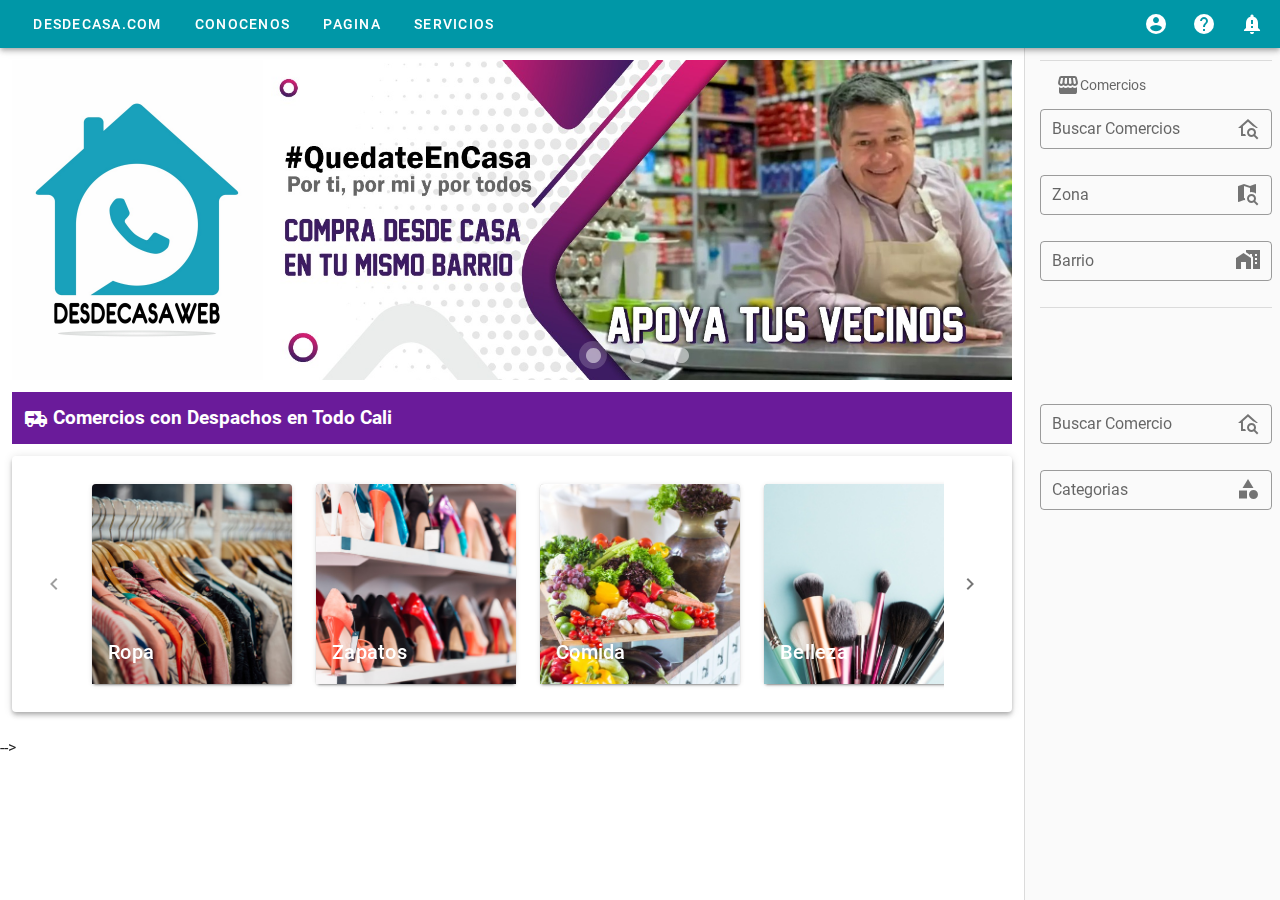
==== commit d791ddb5: "demo con filtros de comercios" ====
--- a/index.html
+++ b/index.html
@@ -1,193 +1,38 @@
+<!DOCTYPE html>
+  <html lang="en">
 
-<!DOCTYPE html>
-<html lang="en">
-    <head>
-        <meta charset="utf-8">
-        <meta name="viewport" content="width=device-width, initial-scale=1">
+  <head>
+    <meta charset="utf-8">
+    <meta http-equiv="X-UA-Compatible" content="IE=edge">
+    <meta content="width=device-width, initial-scale=1, maximum-scale=1, user-scalable=no" name="viewport">
+	<link rel="icon" type="image/x-icon" href="/images/list.svg">
+	
+    <!-- Css Principal -->
+    <link rel="stylesheet" href="/css/app.css">
+	
+    <!-- Material Icons -->
+    <link rel="stylesheet" href="/assets/googlefonts/css/css.css">
 
-        <title>DesdeCasa.com</title>
+    <!-- CSRF Token -->
+    <meta name="csrf-token" content="8rD5AXGbaL8jhRsItb10WRpNCUFT7aOhFwbBxcZF">
+	
+    <title>DesdeCasa.com</title>	
+	  </head>
 
-        <title>Laravel</title>
+<body>
 
-    <!-- Scripts -->
-    <script src="js/app.js" defer></script>
+   <div id="app">
 
-    <!-- Fonts -->
-    <link rel="dns-prefetch" href="//fonts.gstatic.com">
-    <link href="https://fonts.googleapis.com/css?family=Nunito" rel="stylesheet">
+        <v-app>
 
-    <!-- Styles -->
-    <link href="css/app.css" rel="stylesheet">
+              <app-welcome></app-welcome>
+        
+        </v-app>
 
+    </div>
+	
+	<!-- Scripts Principal -->
+    <script src="/js/app.js"></script>
 
-    <style >
-
-    body{
-        background-color: white;
-    }
-    .section{
-        height: 45vh;
-    }
-
-    .logo{
-        background-image: url("images/logo.jpg");
-        background-size: 100% 100%;
-    }
-    .carousel{
-        height: 45vh;
-    }
-    .carousel-item{
-        height: 45vh;
-    }
-    .despachos{
-        background-image: url("images/carrito.jpg");
-        background-size: cover;
-    }
-
-    .publicidad{
-        background-image: url("images/publicidad2.jpg");
-        background-size: 100% 100%;
-    }
-
-    .section-title{
-        background-color: rgba(50, 115, 220, 0.2);
-    }
-
-    </style>
-
-    </head>
-    <body>
-
-        <div class="container-fluid m-0 bg-light">
-
-        <nav class="navbar navbar-expand-sm navbar-light bg-light mx-0">
-            <a class="navbar-brand" href="#">DesdeCasa.com</a>
-            <button class="navbar-toggler d-lg-none" type="button" data-toggle="collapse" data-target="#collapsibleNavId" aria-controls="collapsibleNavId"
-                aria-expanded="false" aria-label="Toggle navigation">
-                <span class="navbar-toggler-icon"></span>
-            </button>
-            <div class="collapse navbar-collapse" id="collapsibleNavId">
-                <ul class="navbar-nav mr-auto mt-2 mt-lg-0">
-                    <li class="nav-item active">
-                        <a class="nav-link" href="#">Conocenos<span class="sr-only">(current)</span></a>
-                    </li>
-                    <li class="nav-item active">
-                        <a class="nav-link" href="/pagina">Pagina<span class="sr-only">(current)</span></a>
-                    </li>
-                    <li class="nav-item">
-                        <a class="nav-link" href="#">Servicios</a>
-                    </li>
-                    <li class="nav-item dropdown">
-                        <a class="nav-link dropdown-toggle" href="#" id="dropdownId" data-toggle="dropdown" aria-haspopup="true" aria-expanded="false">Productos</a>
-                        <div class="dropdown-menu" aria-labelledby="dropdownId">
-                            <a class="dropdown-item" href="#">Planes</a>
-                            <a class="dropdown-item" href="#">Precios</a>
-                        </div>
-                    </li>
-                </ul>
-                                <div class="top-right links text-white">
-                                            <a class="btn btn-sm btn-primary" href="#">Login</a>
-
-                                                    <a class="btn btn-sm btn-secundary" href="#">Registro</a>
-                                                            </div>
-                            </div>
-        </nav>
-
-
-
-        <div class="row section">
-            <div class="col-sm-3 logo">
-
-
-
-            </div>
-            <div class="col-sm-6 m-0 p-0">
-                <!-- Carroosell -->
-                <div id="carouselExampleControls" class="carousel slide " data-ride="carousel">
-                    <div class="carousel-inner">
-                        <div class="carousel-item active">
-                        <img class="d-block w-100 " src="images/bebidas.jpg" alt="First slide">
-                        </div>
-                        <div class="carousel-item">
-                        <img class="d-block w-100 " src="images/bebidas2.jpg" alt="Second slide">
-                        </div>
-                        <div class="carousel-item">
-                        <img class="d-block w-100 " src="images/plantas.jpg" alt="Third slide">
-                        </div>
-                    </div>
-                    <a class="carousel-control-prev" href="#carouselExampleControls" role="button" data-slide="prev">
-                        <span class="carousel-control-prev-icon" aria-hidden="true"></span>
-                        <span class="sr-only">Previous</span>
-                    </a>
-                    <a class="carousel-control-next" href="#carouselExampleControls" role="button" data-slide="next">
-                        <span class="carousel-control-next-icon" aria-hidden="true"></span>
-                        <span class="sr-only">Next</span>
-                    </a>
-                </div>
-
-            </div>
-            <div class="col-sm-3 bg-light">
-                <div class="form-group">
-                    <label for="buscar"></label>
-                    <input type="text" class="form-control" name="" id="" aria-describedby="helpId" placeholder="Buscar">
-                </div>
-
-                <div class="form-group">
-                    <label for="Sector">Zona</label>
-                    <select class="form-control" name="" id="">
-                        <option value="">Todas las zonas</option>
-                        <option selected="selected" value="center">Centro</option>
-                        <option value="north">Norte</option>
-                        <option value="west">Oeste</option>
-                        <option value="east">Oriente</option>
-                        <option value="south">Sur</option>
-                        <option value="rural">Rural</option>
-                    </select>
-                </div>
-
-
-                <div class="form-group">
-                    <label for="Sector">Barrio</label>
-                    <select class="form-control" name="" id="">
-                        <option value="san-fernando-viejo">San Fernando Viejo</option>
-                        <option value="el-limonar">El Limonar</option>
-                        <option value="caney">Caney </option>
-                        <option value="santa-monica">Santa Mónica</option>
-                        <option value="la-flora">La Flora</option>
-                        <option value="lili"> Lili</option>
-                        <option value="versalles"> Versalles</option>
-                        <option value="pance">Pance</option>
-                        <option value="urbanizacion-ciudad-jardin">Urbanización Ciudad Jardín</option>
-                    </select>
-                </div>
-
-            </div>
-        </div>
-
-        <div class="row section mt-1">
-            <div class="col-sm-3 despachos text-white p-0  "><h3 class="section-title mt-1 m-0 px-2">Despachos</h3></div>
-            <div class="col-sm-6 publicidad text-white p-0 "></div>
-            <div class="col-sm-3 bg-light">
-                <div class="form-group">
-                    <label for="buscar"></label>
-                    <input type="text" class="form-control" name="" id="" aria-describedby="helpId" placeholder="Buscar">
-                </div>
-
-                <div class="form-group">
-                    <label for="Sector">Categoria</label>
-                    <select class="form-control" name="" id="">
-                        <option value="san-fernando-viejo">Ropa</option>
-                        <option value="el-limonar">Zapatos</option>
-                        <option value="caney">Comida</option>
-                        <option value="santa-monica">Belleza</option>
-                    </select>
-                </div>
-
-            </div>
-        </div>
-
-
-
-        </div>
-    </body>
+</body>
 </html>
--- a/css/app.css
+++ b/css/app.css
@@ -1,10646 +1,7 @@
-@import url(https://fonts.googleapis.com/css?family=Nunito);@charset "UTF-8";
+@charset "UTF-8";/*!
+* Vuetify v2.2.18
+* Forged by John Leider
+* Released under the MIT License.
+*/@-webkit-keyframes v-shake{59%{margin-left:0}60%,80%{margin-left:2px}70%,90%{margin-left:-2px}}@keyframes v-shake{59%{margin-left:0}60%,80%{margin-left:2px}70%,90%{margin-left:-2px}}.v-application .black{background-color:#000!important;border-color:#000!important}.v-application .black--text{color:#000!important;caret-color:#000!important}.v-application .white{background-color:#fff!important;border-color:#fff!important}.v-application .white--text{color:#fff!important;caret-color:#fff!important}.v-application .transparent{background-color:transparent!important;border-color:transparent!important}.v-application .transparent--text{color:transparent!important;caret-color:transparent!important}.v-application .red{background-color:#f44336!important;border-color:#f44336!important}.v-application .red--text{color:#f44336!important;caret-color:#f44336!important}.v-application .red.lighten-5{background-color:#ffebee!important;border-color:#ffebee!important}.v-application .red--text.text--lighten-5{color:#ffebee!important;caret-color:#ffebee!important}.v-application .red.lighten-4{background-color:#ffcdd2!important;border-color:#ffcdd2!important}.v-application .red--text.text--lighten-4{color:#ffcdd2!important;caret-color:#ffcdd2!important}.v-application .red.lighten-3{background-color:#ef9a9a!important;border-color:#ef9a9a!important}.v-application .red--text.text--lighten-3{color:#ef9a9a!important;caret-color:#ef9a9a!important}.v-application .red.lighten-2{background-color:#e57373!important;border-color:#e57373!important}.v-application .red--text.text--lighten-2{color:#e57373!important;caret-color:#e57373!important}.v-application .red.lighten-1{background-color:#ef5350!important;border-color:#ef5350!important}.v-application .red--text.text--lighten-1{color:#ef5350!important;caret-color:#ef5350!important}.v-application .red.darken-1{background-color:#e53935!important;border-color:#e53935!important}.v-application .red--text.text--darken-1{color:#e53935!important;caret-color:#e53935!important}.v-application .red.darken-2{background-color:#d32f2f!important;border-color:#d32f2f!important}.v-application .red--text.text--darken-2{color:#d32f2f!important;caret-color:#d32f2f!important}.v-application .red.darken-3{background-color:#c62828!important;border-color:#c62828!important}.v-application .red--text.text--darken-3{color:#c62828!important;caret-color:#c62828!important}.v-application .red.darken-4{background-color:#b71c1c!important;border-color:#b71c1c!important}.v-application .red--text.text--darken-4{color:#b71c1c!important;caret-color:#b71c1c!important}.v-application .red.accent-1{background-color:#ff8a80!important;border-color:#ff8a80!important}.v-application .red--text.text--accent-1{color:#ff8a80!important;caret-color:#ff8a80!important}.v-application .red.accent-2{background-color:#ff5252!important;border-color:#ff5252!important}.v-application .red--text.text--accent-2{color:#ff5252!important;caret-color:#ff5252!important}.v-application .red.accent-3{background-color:#ff1744!important;border-color:#ff1744!important}.v-application .red--text.text--accent-3{color:#ff1744!important;caret-color:#ff1744!important}.v-application .red.accent-4{background-color:#d50000!important;border-color:#d50000!important}.v-application .red--text.text--accent-4{color:#d50000!important;caret-color:#d50000!important}.v-application .pink{background-color:#e91e63!important;border-color:#e91e63!important}.v-application .pink--text{color:#e91e63!important;caret-color:#e91e63!important}.v-application .pink.lighten-5{background-color:#fce4ec!important;border-color:#fce4ec!important}.v-application .pink--text.text--lighten-5{color:#fce4ec!important;caret-color:#fce4ec!important}.v-application .pink.lighten-4{background-color:#f8bbd0!important;border-color:#f8bbd0!important}.v-application .pink--text.text--lighten-4{color:#f8bbd0!important;caret-color:#f8bbd0!important}.v-application .pink.lighten-3{background-color:#f48fb1!important;border-color:#f48fb1!important}.v-application .pink--text.text--lighten-3{color:#f48fb1!important;caret-color:#f48fb1!important}.v-application .pink.lighten-2{background-color:#f06292!important;border-color:#f06292!important}.v-application .pink--text.text--lighten-2{color:#f06292!important;caret-color:#f06292!important}.v-application .pink.lighten-1{background-color:#ec407a!important;border-color:#ec407a!important}.v-application .pink--text.text--lighten-1{color:#ec407a!important;caret-color:#ec407a!important}.v-application .pink.darken-1{background-color:#d81b60!important;border-color:#d81b60!important}.v-application .pink--text.text--darken-1{color:#d81b60!important;caret-color:#d81b60!important}.v-application .pink.darken-2{background-color:#c2185b!important;border-color:#c2185b!important}.v-application .pink--text.text--darken-2{color:#c2185b!important;caret-color:#c2185b!important}.v-application .pink.darken-3{background-color:#ad1457!important;border-color:#ad1457!important}.v-application .pink--text.text--darken-3{color:#ad1457!important;caret-color:#ad1457!important}.v-application .pink.darken-4{background-color:#880e4f!important;border-color:#880e4f!important}.v-application .pink--text.text--darken-4{color:#880e4f!important;caret-color:#880e4f!important}.v-application .pink.accent-1{background-color:#ff80ab!important;border-color:#ff80ab!important}.v-application .pink--text.text--accent-1{color:#ff80ab!important;caret-color:#ff80ab!important}.v-application .pink.accent-2{background-color:#ff4081!important;border-color:#ff4081!important}.v-application .pink--text.text--accent-2{color:#ff4081!important;caret-color:#ff4081!important}.v-application .pink.accent-3{background-color:#f50057!important;border-color:#f50057!important}.v-application .pink--text.text--accent-3{color:#f50057!important;caret-color:#f50057!important}.v-application .pink.accent-4{background-color:#c51162!important;border-color:#c51162!important}.v-application .pink--text.text--accent-4{color:#c51162!important;caret-color:#c51162!important}.v-application .purple{background-color:#9c27b0!important;border-color:#9c27b0!important}.v-application .purple--text{color:#9c27b0!important;caret-color:#9c27b0!important}.v-application .purple.lighten-5{background-color:#f3e5f5!important;border-color:#f3e5f5!important}.v-application .purple--text.text--lighten-5{color:#f3e5f5!important;caret-color:#f3e5f5!important}.v-application .purple.lighten-4{background-color:#e1bee7!important;border-color:#e1bee7!important}.v-application .purple--text.text--lighten-4{color:#e1bee7!important;caret-color:#e1bee7!important}.v-application .purple.lighten-3{background-color:#ce93d8!important;border-color:#ce93d8!important}.v-application .purple--text.text--lighten-3{color:#ce93d8!important;caret-color:#ce93d8!important}.v-application .purple.lighten-2{background-color:#ba68c8!important;border-color:#ba68c8!important}.v-application .purple--text.text--lighten-2{color:#ba68c8!important;caret-color:#ba68c8!important}.v-application .purple.lighten-1{background-color:#ab47bc!important;border-color:#ab47bc!important}.v-application .purple--text.text--lighten-1{color:#ab47bc!important;caret-color:#ab47bc!important}.v-application .purple.darken-1{background-color:#8e24aa!important;border-color:#8e24aa!important}.v-application .purple--text.text--darken-1{color:#8e24aa!important;caret-color:#8e24aa!important}.v-application .purple.darken-2{background-color:#7b1fa2!important;border-color:#7b1fa2!important}.v-application .purple--text.text--darken-2{color:#7b1fa2!important;caret-color:#7b1fa2!important}.v-application .purple.darken-3{background-color:#6a1b9a!important;border-color:#6a1b9a!important}.v-application .purple--text.text--darken-3{color:#6a1b9a!important;caret-color:#6a1b9a!important}.v-application .purple.darken-4{background-color:#4a148c!important;border-color:#4a148c!important}.v-application .purple--text.text--darken-4{color:#4a148c!important;caret-color:#4a148c!important}.v-application .purple.accent-1{background-color:#ea80fc!important;border-color:#ea80fc!important}.v-application .purple--text.text--accent-1{color:#ea80fc!important;caret-color:#ea80fc!important}.v-application .purple.accent-2{background-color:#e040fb!important;border-color:#e040fb!important}.v-application .purple--text.text--accent-2{color:#e040fb!important;caret-color:#e040fb!important}.v-application .purple.accent-3{background-color:#d500f9!important;border-color:#d500f9!important}.v-application .purple--text.text--accent-3{color:#d500f9!important;caret-color:#d500f9!important}.v-application .purple.accent-4{background-color:#a0f!important;border-color:#a0f!important}.v-application .purple--text.text--accent-4{color:#a0f!important;caret-color:#a0f!important}.v-application .deep-purple{background-color:#673ab7!important;border-color:#673ab7!important}.v-application .deep-purple--text{color:#673ab7!important;caret-color:#673ab7!important}.v-application .deep-purple.lighten-5{background-color:#ede7f6!important;border-color:#ede7f6!important}.v-application .deep-purple--text.text--lighten-5{color:#ede7f6!important;caret-color:#ede7f6!important}.v-application .deep-purple.lighten-4{background-color:#d1c4e9!important;border-color:#d1c4e9!important}.v-application .deep-purple--text.text--lighten-4{color:#d1c4e9!important;caret-color:#d1c4e9!important}.v-application .deep-purple.lighten-3{background-color:#b39ddb!important;border-color:#b39ddb!important}.v-application .deep-purple--text.text--lighten-3{color:#b39ddb!important;caret-color:#b39ddb!important}.v-application .deep-purple.lighten-2{background-color:#9575cd!important;border-color:#9575cd!important}.v-application .deep-purple--text.text--lighten-2{color:#9575cd!important;caret-color:#9575cd!important}.v-application .deep-purple.lighten-1{background-color:#7e57c2!important;border-color:#7e57c2!important}.v-application .deep-purple--text.text--lighten-1{color:#7e57c2!important;caret-color:#7e57c2!important}.v-application .deep-purple.darken-1{background-color:#5e35b1!important;border-color:#5e35b1!important}.v-application .deep-purple--text.text--darken-1{color:#5e35b1!important;caret-color:#5e35b1!important}.v-application .deep-purple.darken-2{background-color:#512da8!important;border-color:#512da8!important}.v-application .deep-purple--text.text--darken-2{color:#512da8!important;caret-color:#512da8!important}.v-application .deep-purple.darken-3{background-color:#4527a0!important;border-color:#4527a0!important}.v-application .deep-purple--text.text--darken-3{color:#4527a0!important;caret-color:#4527a0!important}.v-application .deep-purple.darken-4{background-color:#311b92!important;border-color:#311b92!important}.v-application .deep-purple--text.text--darken-4{color:#311b92!important;caret-color:#311b92!important}.v-application .deep-purple.accent-1{background-color:#b388ff!important;border-color:#b388ff!important}.v-application .deep-purple--text.text--accent-1{color:#b388ff!important;caret-color:#b388ff!important}.v-application .deep-purple.accent-2{background-color:#7c4dff!important;border-color:#7c4dff!important}.v-application .deep-purple--text.text--accent-2{color:#7c4dff!important;caret-color:#7c4dff!important}.v-application .deep-purple.accent-3{background-color:#651fff!important;border-color:#651fff!important}.v-application .deep-purple--text.text--accent-3{color:#651fff!important;caret-color:#651fff!important}.v-application .deep-purple.accent-4{background-color:#6200ea!important;border-color:#6200ea!important}.v-application .deep-purple--text.text--accent-4{color:#6200ea!important;caret-color:#6200ea!important}.v-application .indigo{background-color:#3f51b5!important;border-color:#3f51b5!important}.v-application .indigo--text{color:#3f51b5!important;caret-color:#3f51b5!important}.v-application .indigo.lighten-5{background-color:#e8eaf6!important;border-color:#e8eaf6!important}.v-application .indigo--text.text--lighten-5{color:#e8eaf6!important;caret-color:#e8eaf6!important}.v-application .indigo.lighten-4{background-color:#c5cae9!important;border-color:#c5cae9!important}.v-application .indigo--text.text--lighten-4{color:#c5cae9!important;caret-color:#c5cae9!important}.v-application .indigo.lighten-3{background-color:#9fa8da!important;border-color:#9fa8da!important}.v-application .indigo--text.text--lighten-3{color:#9fa8da!important;caret-color:#9fa8da!important}.v-application .indigo.lighten-2{background-color:#7986cb!important;border-color:#7986cb!important}.v-application .indigo--text.text--lighten-2{color:#7986cb!important;caret-color:#7986cb!important}.v-application .indigo.lighten-1{background-color:#5c6bc0!important;border-color:#5c6bc0!important}.v-application .indigo--text.text--lighten-1{color:#5c6bc0!important;caret-color:#5c6bc0!important}.v-application .indigo.darken-1{background-color:#3949ab!important;border-color:#3949ab!important}.v-application .indigo--text.text--darken-1{color:#3949ab!important;caret-color:#3949ab!important}.v-application .indigo.darken-2{background-color:#303f9f!important;border-color:#303f9f!important}.v-application .indigo--text.text--darken-2{color:#303f9f!important;caret-color:#303f9f!important}.v-application .indigo.darken-3{background-color:#283593!important;border-color:#283593!important}.v-application .indigo--text.text--darken-3{color:#283593!important;caret-color:#283593!important}.v-application .indigo.darken-4{background-color:#1a237e!important;border-color:#1a237e!important}.v-application .indigo--text.text--darken-4{color:#1a237e!important;caret-color:#1a237e!important}.v-application .indigo.accent-1{background-color:#8c9eff!important;border-color:#8c9eff!important}.v-application .indigo--text.text--accent-1{color:#8c9eff!important;caret-color:#8c9eff!important}.v-application .indigo.accent-2{background-color:#536dfe!important;border-color:#536dfe!important}.v-application .indigo--text.text--accent-2{color:#536dfe!important;caret-color:#536dfe!important}.v-application .indigo.accent-3{background-color:#3d5afe!important;border-color:#3d5afe!important}.v-application .indigo--text.text--accent-3{color:#3d5afe!important;caret-color:#3d5afe!important}.v-application .indigo.accent-4{background-color:#304ffe!important;border-color:#304ffe!important}.v-application .indigo--text.text--accent-4{color:#304ffe!important;caret-color:#304ffe!important}.v-application .blue{background-color:#2196f3!important;border-color:#2196f3!important}.v-application .blue--text{color:#2196f3!important;caret-color:#2196f3!important}.v-application .blue.lighten-5{background-color:#e3f2fd!important;border-color:#e3f2fd!important}.v-application .blue--text.text--lighten-5{color:#e3f2fd!important;caret-color:#e3f2fd!important}.v-application .blue.lighten-4{background-color:#bbdefb!important;border-color:#bbdefb!important}.v-application .blue--text.text--lighten-4{color:#bbdefb!important;caret-color:#bbdefb!important}.v-application .blue.lighten-3{background-color:#90caf9!important;border-color:#90caf9!important}.v-application .blue--text.text--lighten-3{color:#90caf9!important;caret-color:#90caf9!important}.v-application .blue.lighten-2{background-color:#64b5f6!important;border-color:#64b5f6!important}.v-application .blue--text.text--lighten-2{color:#64b5f6!important;caret-color:#64b5f6!important}.v-application .blue.lighten-1{background-color:#42a5f5!important;border-color:#42a5f5!important}.v-application .blue--text.text--lighten-1{color:#42a5f5!important;caret-color:#42a5f5!important}.v-application .blue.darken-1{background-color:#1e88e5!important;border-color:#1e88e5!important}.v-application .blue--text.text--darken-1{color:#1e88e5!important;caret-color:#1e88e5!important}.v-application .blue.darken-2{background-color:#1976d2!important;border-color:#1976d2!important}.v-application .blue--text.text--darken-2{color:#1976d2!important;caret-color:#1976d2!important}.v-application .blue.darken-3{background-color:#1565c0!important;border-color:#1565c0!important}.v-application .blue--text.text--darken-3{color:#1565c0!important;caret-color:#1565c0!important}.v-application .blue.darken-4{background-color:#0d47a1!important;border-color:#0d47a1!important}.v-application .blue--text.text--darken-4{color:#0d47a1!important;caret-color:#0d47a1!important}.v-application .blue.accent-1{background-color:#82b1ff!important;border-color:#82b1ff!important}.v-application .blue--text.text--accent-1{color:#82b1ff!important;caret-color:#82b1ff!important}.v-application .blue.accent-2{background-color:#448aff!important;border-color:#448aff!important}.v-application .blue--text.text--accent-2{color:#448aff!important;caret-color:#448aff!important}.v-application .blue.accent-3{background-color:#2979ff!important;border-color:#2979ff!important}.v-application .blue--text.text--accent-3{color:#2979ff!important;caret-color:#2979ff!important}.v-application .blue.accent-4{background-color:#2962ff!important;border-color:#2962ff!important}.v-application .blue--text.text--accent-4{color:#2962ff!important;caret-color:#2962ff!important}.v-application .light-blue{background-color:#03a9f4!important;border-color:#03a9f4!important}.v-application .light-blue--text{color:#03a9f4!important;caret-color:#03a9f4!important}.v-application .light-blue.lighten-5{background-color:#e1f5fe!important;border-color:#e1f5fe!important}.v-application .light-blue--text.text--lighten-5{color:#e1f5fe!important;caret-color:#e1f5fe!important}.v-application .light-blue.lighten-4{background-color:#b3e5fc!important;border-color:#b3e5fc!important}.v-application .light-blue--text.text--lighten-4{color:#b3e5fc!important;caret-color:#b3e5fc!important}.v-application .light-blue.lighten-3{background-color:#81d4fa!important;border-color:#81d4fa!important}.v-application .light-blue--text.text--lighten-3{color:#81d4fa!important;caret-color:#81d4fa!important}.v-application .light-blue.lighten-2{background-color:#4fc3f7!important;border-color:#4fc3f7!important}.v-application .light-blue--text.text--lighten-2{color:#4fc3f7!important;caret-color:#4fc3f7!important}.v-application .light-blue.lighten-1{background-color:#29b6f6!important;border-color:#29b6f6!important}.v-application .light-blue--text.text--lighten-1{color:#29b6f6!important;caret-color:#29b6f6!important}.v-application .light-blue.darken-1{background-color:#039be5!important;border-color:#039be5!important}.v-application .light-blue--text.text--darken-1{color:#039be5!important;caret-color:#039be5!important}.v-application .light-blue.darken-2{background-color:#0288d1!important;border-color:#0288d1!important}.v-application .light-blue--text.text--darken-2{color:#0288d1!important;caret-color:#0288d1!important}.v-application .light-blue.darken-3{background-color:#0277bd!important;border-color:#0277bd!important}.v-application .light-blue--text.text--darken-3{color:#0277bd!important;caret-color:#0277bd!important}.v-application .light-blue.darken-4{background-color:#01579b!important;border-color:#01579b!important}.v-application .light-blue--text.text--darken-4{color:#01579b!important;caret-color:#01579b!important}.v-application .light-blue.accent-1{background-color:#80d8ff!important;border-color:#80d8ff!important}.v-application .light-blue--text.text--accent-1{color:#80d8ff!important;caret-color:#80d8ff!important}.v-application .light-blue.accent-2{background-color:#40c4ff!important;border-color:#40c4ff!important}.v-application .light-blue--text.text--accent-2{color:#40c4ff!important;caret-color:#40c4ff!important}.v-application .light-blue.accent-3{background-color:#00b0ff!important;border-color:#00b0ff!important}.v-application .light-blue--text.text--accent-3{color:#00b0ff!important;caret-color:#00b0ff!important}.v-application .light-blue.accent-4{background-color:#0091ea!important;border-color:#0091ea!important}.v-application .light-blue--text.text--accent-4{color:#0091ea!important;caret-color:#0091ea!important}.v-application .cyan{background-color:#00bcd4!important;border-color:#00bcd4!important}.v-application .cyan--text{color:#00bcd4!important;caret-color:#00bcd4!important}.v-application .cyan.lighten-5{background-color:#e0f7fa!important;border-color:#e0f7fa!important}.v-application .cyan--text.text--lighten-5{color:#e0f7fa!important;caret-color:#e0f7fa!important}.v-application .cyan.lighten-4{background-color:#b2ebf2!important;border-color:#b2ebf2!important}.v-application .cyan--text.text--lighten-4{color:#b2ebf2!important;caret-color:#b2ebf2!important}.v-application .cyan.lighten-3{background-color:#80deea!important;border-color:#80deea!important}.v-application .cyan--text.text--lighten-3{color:#80deea!important;caret-color:#80deea!important}.v-application .cyan.lighten-2{background-color:#4dd0e1!important;border-color:#4dd0e1!important}.v-application .cyan--text.text--lighten-2{color:#4dd0e1!important;caret-color:#4dd0e1!important}.v-application .cyan.lighten-1{background-color:#26c6da!important;border-color:#26c6da!important}.v-application .cyan--text.text--lighten-1{color:#26c6da!important;caret-color:#26c6da!important}.v-application .cyan.darken-1{background-color:#00acc1!important;border-color:#00acc1!important}.v-application .cyan--text.text--darken-1{color:#00acc1!important;caret-color:#00acc1!important}.v-application .cyan.darken-2{background-color:#0097a7!important;border-color:#0097a7!important}.v-application .cyan--text.text--darken-2{color:#0097a7!important;caret-color:#0097a7!important}.v-application .cyan.darken-3{background-color:#00838f!important;border-color:#00838f!important}.v-application .cyan--text.text--darken-3{color:#00838f!important;caret-color:#00838f!important}.v-application .cyan.darken-4{background-color:#006064!important;border-color:#006064!important}.v-application .cyan--text.text--darken-4{color:#006064!important;caret-color:#006064!important}.v-application .cyan.accent-1{background-color:#84ffff!important;border-color:#84ffff!important}.v-application .cyan--text.text--accent-1{color:#84ffff!important;caret-color:#84ffff!important}.v-application .cyan.accent-2{background-color:#18ffff!important;border-color:#18ffff!important}.v-application .cyan--text.text--accent-2{color:#18ffff!important;caret-color:#18ffff!important}.v-application .cyan.accent-3{background-color:#00e5ff!important;border-color:#00e5ff!important}.v-application .cyan--text.text--accent-3{color:#00e5ff!important;caret-color:#00e5ff!important}.v-application .cyan.accent-4{background-color:#00b8d4!important;border-color:#00b8d4!important}.v-application .cyan--text.text--accent-4{color:#00b8d4!important;caret-color:#00b8d4!important}.v-application .teal{background-color:#009688!important;border-color:#009688!important}.v-application .teal--text{color:#009688!important;caret-color:#009688!important}.v-application .teal.lighten-5{background-color:#e0f2f1!important;border-color:#e0f2f1!important}.v-application .teal--text.text--lighten-5{color:#e0f2f1!important;caret-color:#e0f2f1!important}.v-application .teal.lighten-4{background-color:#b2dfdb!important;border-color:#b2dfdb!important}.v-application .teal--text.text--lighten-4{color:#b2dfdb!important;caret-color:#b2dfdb!important}.v-application .teal.lighten-3{background-color:#80cbc4!important;border-color:#80cbc4!important}.v-application .teal--text.text--lighten-3{color:#80cbc4!important;caret-color:#80cbc4!important}.v-application .teal.lighten-2{background-color:#4db6ac!important;border-color:#4db6ac!important}.v-application .teal--text.text--lighten-2{color:#4db6ac!important;caret-color:#4db6ac!important}.v-application .teal.lighten-1{background-color:#26a69a!important;border-color:#26a69a!important}.v-application .teal--text.text--lighten-1{color:#26a69a!important;caret-color:#26a69a!important}.v-application .teal.darken-1{background-color:#00897b!important;border-color:#00897b!important}.v-application .teal--text.text--darken-1{color:#00897b!important;caret-color:#00897b!important}.v-application .teal.darken-2{background-color:#00796b!important;border-color:#00796b!important}.v-application .teal--text.text--darken-2{color:#00796b!important;caret-color:#00796b!important}.v-application .teal.darken-3{background-color:#00695c!important;border-color:#00695c!important}.v-application .teal--text.text--darken-3{color:#00695c!important;caret-color:#00695c!important}.v-application .teal.darken-4{background-color:#004d40!important;border-color:#004d40!important}.v-application .teal--text.text--darken-4{color:#004d40!important;caret-color:#004d40!important}.v-application .teal.accent-1{background-color:#a7ffeb!important;border-color:#a7ffeb!important}.v-application .teal--text.text--accent-1{color:#a7ffeb!important;caret-color:#a7ffeb!important}.v-application .teal.accent-2{background-color:#64ffda!important;border-color:#64ffda!important}.v-application .teal--text.text--accent-2{color:#64ffda!important;caret-color:#64ffda!important}.v-application .teal.accent-3{background-color:#1de9b6!important;border-color:#1de9b6!important}.v-application .teal--text.text--accent-3{color:#1de9b6!important;caret-color:#1de9b6!important}.v-application .teal.accent-4{background-color:#00bfa5!important;border-color:#00bfa5!important}.v-application .teal--text.text--accent-4{color:#00bfa5!important;caret-color:#00bfa5!important}.v-application .green{background-color:#4caf50!important;border-color:#4caf50!important}.v-application .green--text{color:#4caf50!important;caret-color:#4caf50!important}.v-application .green.lighten-5{background-color:#e8f5e9!important;border-color:#e8f5e9!important}.v-application .green--text.text--lighten-5{color:#e8f5e9!important;caret-color:#e8f5e9!important}.v-application .green.lighten-4{background-color:#c8e6c9!important;border-color:#c8e6c9!important}.v-application .green--text.text--lighten-4{color:#c8e6c9!important;caret-color:#c8e6c9!important}.v-application .green.lighten-3{background-color:#a5d6a7!important;border-color:#a5d6a7!important}.v-application .green--text.text--lighten-3{color:#a5d6a7!important;caret-color:#a5d6a7!important}.v-application .green.lighten-2{background-color:#81c784!important;border-color:#81c784!important}.v-application .green--text.text--lighten-2{color:#81c784!important;caret-color:#81c784!important}.v-application .green.lighten-1{background-color:#66bb6a!important;border-color:#66bb6a!important}.v-application .green--text.text--lighten-1{color:#66bb6a!important;caret-color:#66bb6a!important}.v-application .green.darken-1{background-color:#43a047!important;border-color:#43a047!important}.v-application .green--text.text--darken-1{color:#43a047!important;caret-color:#43a047!important}.v-application .green.darken-2{background-color:#388e3c!important;border-color:#388e3c!important}.v-application .green--text.text--darken-2{color:#388e3c!important;caret-color:#388e3c!important}.v-application .green.darken-3{background-color:#2e7d32!important;border-color:#2e7d32!important}.v-application .green--text.text--darken-3{color:#2e7d32!important;caret-color:#2e7d32!important}.v-application .green.darken-4{background-color:#1b5e20!important;border-color:#1b5e20!important}.v-application .green--text.text--darken-4{color:#1b5e20!important;caret-color:#1b5e20!important}.v-application .green.accent-1{background-color:#b9f6ca!important;border-color:#b9f6ca!important}.v-application .green--text.text--accent-1{color:#b9f6ca!important;caret-color:#b9f6ca!important}.v-application .green.accent-2{background-color:#69f0ae!important;border-color:#69f0ae!important}.v-application .green--text.text--accent-2{color:#69f0ae!important;caret-color:#69f0ae!important}.v-application .green.accent-3{background-color:#00e676!important;border-color:#00e676!important}.v-application .green--text.text--accent-3{color:#00e676!important;caret-color:#00e676!important}.v-application .green.accent-4{background-color:#00c853!important;border-color:#00c853!important}.v-application .green--text.text--accent-4{color:#00c853!important;caret-color:#00c853!important}.v-application .light-green{background-color:#8bc34a!important;border-color:#8bc34a!important}.v-application .light-green--text{color:#8bc34a!important;caret-color:#8bc34a!important}.v-application .light-green.lighten-5{background-color:#f1f8e9!important;border-color:#f1f8e9!important}.v-application .light-green--text.text--lighten-5{color:#f1f8e9!important;caret-color:#f1f8e9!important}.v-application .light-green.lighten-4{background-color:#dcedc8!important;border-color:#dcedc8!important}.v-application .light-green--text.text--lighten-4{color:#dcedc8!important;caret-color:#dcedc8!important}.v-application .light-green.lighten-3{background-color:#c5e1a5!important;border-color:#c5e1a5!important}.v-application .light-green--text.text--lighten-3{color:#c5e1a5!important;caret-color:#c5e1a5!important}.v-application .light-green.lighten-2{background-color:#aed581!important;border-color:#aed581!important}.v-application .light-green--text.text--lighten-2{color:#aed581!important;caret-color:#aed581!important}.v-application .light-green.lighten-1{background-color:#9ccc65!important;border-color:#9ccc65!important}.v-application .light-green--text.text--lighten-1{color:#9ccc65!important;caret-color:#9ccc65!important}.v-application .light-green.darken-1{background-color:#7cb342!important;border-color:#7cb342!important}.v-application .light-green--text.text--darken-1{color:#7cb342!important;caret-color:#7cb342!important}.v-application .light-green.darken-2{background-color:#689f38!important;border-color:#689f38!important}.v-application .light-green--text.text--darken-2{color:#689f38!important;caret-color:#689f38!important}.v-application .light-green.darken-3{background-color:#558b2f!important;border-color:#558b2f!important}.v-application .light-green--text.text--darken-3{color:#558b2f!important;caret-color:#558b2f!important}.v-application .light-green.darken-4{background-color:#33691e!important;border-color:#33691e!important}.v-application .light-green--text.text--darken-4{color:#33691e!important;caret-color:#33691e!important}.v-application .light-green.accent-1{background-color:#ccff90!important;border-color:#ccff90!important}.v-application .light-green--text.text--accent-1{color:#ccff90!important;caret-color:#ccff90!important}.v-application .light-green.accent-2{background-color:#b2ff59!important;border-color:#b2ff59!important}.v-application .light-green--text.text--accent-2{color:#b2ff59!important;caret-color:#b2ff59!important}.v-application .light-green.accent-3{background-color:#76ff03!important;border-color:#76ff03!important}.v-application .light-green--text.text--accent-3{color:#76ff03!important;caret-color:#76ff03!important}.v-application .light-green.accent-4{background-color:#64dd17!important;border-color:#64dd17!important}.v-application .light-green--text.text--accent-4{color:#64dd17!important;caret-color:#64dd17!important}.v-application .lime{background-color:#cddc39!important;border-color:#cddc39!important}.v-application .lime--text{color:#cddc39!important;caret-color:#cddc39!important}.v-application .lime.lighten-5{background-color:#f9fbe7!important;border-color:#f9fbe7!important}.v-application .lime--text.text--lighten-5{color:#f9fbe7!important;caret-color:#f9fbe7!important}.v-application .lime.lighten-4{background-color:#f0f4c3!important;border-color:#f0f4c3!important}.v-application .lime--text.text--lighten-4{color:#f0f4c3!important;caret-color:#f0f4c3!important}.v-application .lime.lighten-3{background-color:#e6ee9c!important;border-color:#e6ee9c!important}.v-application .lime--text.text--lighten-3{color:#e6ee9c!important;caret-color:#e6ee9c!important}.v-application .lime.lighten-2{background-color:#dce775!important;border-color:#dce775!important}.v-application .lime--text.text--lighten-2{color:#dce775!important;caret-color:#dce775!important}.v-application .lime.lighten-1{background-color:#d4e157!important;border-color:#d4e157!important}.v-application .lime--text.text--lighten-1{color:#d4e157!important;caret-color:#d4e157!important}.v-application .lime.darken-1{background-color:#c0ca33!important;border-color:#c0ca33!important}.v-application .lime--text.text--darken-1{color:#c0ca33!important;caret-color:#c0ca33!important}.v-application .lime.darken-2{background-color:#afb42b!important;border-color:#afb42b!important}.v-application .lime--text.text--darken-2{color:#afb42b!important;caret-color:#afb42b!important}.v-application .lime.darken-3{background-color:#9e9d24!important;border-color:#9e9d24!important}.v-application .lime--text.text--darken-3{color:#9e9d24!important;caret-color:#9e9d24!important}.v-application .lime.darken-4{background-color:#827717!important;border-color:#827717!important}.v-application .lime--text.text--darken-4{color:#827717!important;caret-color:#827717!important}.v-application .lime.accent-1{background-color:#f4ff81!important;border-color:#f4ff81!important}.v-application .lime--text.text--accent-1{color:#f4ff81!important;caret-color:#f4ff81!important}.v-application .lime.accent-2{background-color:#eeff41!important;border-color:#eeff41!important}.v-application .lime--text.text--accent-2{color:#eeff41!important;caret-color:#eeff41!important}.v-application .lime.accent-3{background-color:#c6ff00!important;border-color:#c6ff00!important}.v-application .lime--text.text--accent-3{color:#c6ff00!important;caret-color:#c6ff00!important}.v-application .lime.accent-4{background-color:#aeea00!important;border-color:#aeea00!important}.v-application .lime--text.text--accent-4{color:#aeea00!important;caret-color:#aeea00!important}.v-application .yellow{background-color:#ffeb3b!important;border-color:#ffeb3b!important}.v-application .yellow--text{color:#ffeb3b!important;caret-color:#ffeb3b!important}.v-application .yellow.lighten-5{background-color:#fffde7!important;border-color:#fffde7!important}.v-application .yellow--text.text--lighten-5{color:#fffde7!important;caret-color:#fffde7!important}.v-application .yellow.lighten-4{background-color:#fff9c4!important;border-color:#fff9c4!important}.v-application .yellow--text.text--lighten-4{color:#fff9c4!important;caret-color:#fff9c4!important}.v-application .yellow.lighten-3{background-color:#fff59d!important;border-color:#fff59d!important}.v-application .yellow--text.text--lighten-3{color:#fff59d!important;caret-color:#fff59d!important}.v-application .yellow.lighten-2{background-color:#fff176!important;border-color:#fff176!important}.v-application .yellow--text.text--lighten-2{color:#fff176!important;caret-color:#fff176!important}.v-application .yellow.lighten-1{background-color:#ffee58!important;border-color:#ffee58!important}.v-application .yellow--text.text--lighten-1{color:#ffee58!important;caret-color:#ffee58!important}.v-application .yellow.darken-1{background-color:#fdd835!important;border-color:#fdd835!important}.v-application .yellow--text.text--darken-1{color:#fdd835!important;caret-color:#fdd835!important}.v-application .yellow.darken-2{background-color:#fbc02d!important;border-color:#fbc02d!important}.v-application .yellow--text.text--darken-2{color:#fbc02d!important;caret-color:#fbc02d!important}.v-application .yellow.darken-3{background-color:#f9a825!important;border-color:#f9a825!important}.v-application .yellow--text.text--darken-3{color:#f9a825!important;caret-color:#f9a825!important}.v-application .yellow.darken-4{background-color:#f57f17!important;border-color:#f57f17!important}.v-application .yellow--text.text--darken-4{color:#f57f17!important;caret-color:#f57f17!important}.v-application .yellow.accent-1{background-color:#ffff8d!important;border-color:#ffff8d!important}.v-application .yellow--text.text--accent-1{color:#ffff8d!important;caret-color:#ffff8d!important}.v-application .yellow.accent-2{background-color:#ff0!important;border-color:#ff0!important}.v-application .yellow--text.text--accent-2{color:#ff0!important;caret-color:#ff0!important}.v-application .yellow.accent-3{background-color:#ffea00!important;border-color:#ffea00!important}.v-application .yellow--text.text--accent-3{color:#ffea00!important;caret-color:#ffea00!important}.v-application .yellow.accent-4{background-color:#ffd600!important;border-color:#ffd600!important}.v-application .yellow--text.text--accent-4{color:#ffd600!important;caret-color:#ffd600!important}.v-application .amber{background-color:#ffc107!important;border-color:#ffc107!important}.v-application .amber--text{color:#ffc107!important;caret-color:#ffc107!important}.v-application .amber.lighten-5{background-color:#fff8e1!important;border-color:#fff8e1!important}.v-application .amber--text.text--lighten-5{color:#fff8e1!important;caret-color:#fff8e1!important}.v-application .amber.lighten-4{background-color:#ffecb3!important;border-color:#ffecb3!important}.v-application .amber--text.text--lighten-4{color:#ffecb3!important;caret-color:#ffecb3!important}.v-application .amber.lighten-3{background-color:#ffe082!important;border-color:#ffe082!important}.v-application .amber--text.text--lighten-3{color:#ffe082!important;caret-color:#ffe082!important}.v-application .amber.lighten-2{background-color:#ffd54f!important;border-color:#ffd54f!important}.v-application .amber--text.text--lighten-2{color:#ffd54f!important;caret-color:#ffd54f!important}.v-application .amber.lighten-1{background-color:#ffca28!important;border-color:#ffca28!important}.v-application .amber--text.text--lighten-1{color:#ffca28!important;caret-color:#ffca28!important}.v-application .amber.darken-1{background-color:#ffb300!important;border-color:#ffb300!important}.v-application .amber--text.text--darken-1{color:#ffb300!important;caret-color:#ffb300!important}.v-application .amber.darken-2{background-color:#ffa000!important;border-color:#ffa000!important}.v-application .amber--text.text--darken-2{color:#ffa000!important;caret-color:#ffa000!important}.v-application .amber.darken-3{background-color:#ff8f00!important;border-color:#ff8f00!important}.v-application .amber--text.text--darken-3{color:#ff8f00!important;caret-color:#ff8f00!important}.v-application .amber.darken-4{background-color:#ff6f00!important;border-color:#ff6f00!important}.v-application .amber--text.text--darken-4{color:#ff6f00!important;caret-color:#ff6f00!important}.v-application .amber.accent-1{background-color:#ffe57f!important;border-color:#ffe57f!important}.v-application .amber--text.text--accent-1{color:#ffe57f!important;caret-color:#ffe57f!important}.v-application .amber.accent-2{background-color:#ffd740!important;border-color:#ffd740!important}.v-application .amber--text.text--accent-2{color:#ffd740!important;caret-color:#ffd740!important}.v-application .amber.accent-3{background-color:#ffc400!important;border-color:#ffc400!important}.v-application .amber--text.text--accent-3{color:#ffc400!important;caret-color:#ffc400!important}.v-application .amber.accent-4{background-color:#ffab00!important;border-color:#ffab00!important}.v-application .amber--text.text--accent-4{color:#ffab00!important;caret-color:#ffab00!important}.v-application .orange{background-color:#ff9800!important;border-color:#ff9800!important}.v-application .orange--text{color:#ff9800!important;caret-color:#ff9800!important}.v-application .orange.lighten-5{background-color:#fff3e0!important;border-color:#fff3e0!important}.v-application .orange--text.text--lighten-5{color:#fff3e0!important;caret-color:#fff3e0!important}.v-application .orange.lighten-4{background-color:#ffe0b2!important;border-color:#ffe0b2!important}.v-application .orange--text.text--lighten-4{color:#ffe0b2!important;caret-color:#ffe0b2!important}.v-application .orange.lighten-3{background-color:#ffcc80!important;border-color:#ffcc80!important}.v-application .orange--text.text--lighten-3{color:#ffcc80!important;caret-color:#ffcc80!important}.v-application .orange.lighten-2{background-color:#ffb74d!important;border-color:#ffb74d!important}.v-application .orange--text.text--lighten-2{color:#ffb74d!important;caret-color:#ffb74d!important}.v-application .orange.lighten-1{background-color:#ffa726!important;border-color:#ffa726!important}.v-application .orange--text.text--lighten-1{color:#ffa726!important;caret-color:#ffa726!important}.v-application .orange.darken-1{background-color:#fb8c00!important;border-color:#fb8c00!important}.v-application .orange--text.text--darken-1{color:#fb8c00!important;caret-color:#fb8c00!important}.v-application .orange.darken-2{background-color:#f57c00!important;border-color:#f57c00!important}.v-application .orange--text.text--darken-2{color:#f57c00!important;caret-color:#f57c00!important}.v-application .orange.darken-3{background-color:#ef6c00!important;border-color:#ef6c00!important}.v-application .orange--text.text--darken-3{color:#ef6c00!important;caret-color:#ef6c00!important}.v-application .orange.darken-4{background-color:#e65100!important;border-color:#e65100!important}.v-application .orange--text.text--darken-4{color:#e65100!important;caret-color:#e65100!important}.v-application .orange.accent-1{background-color:#ffd180!important;border-color:#ffd180!important}.v-application .orange--text.text--accent-1{color:#ffd180!important;caret-color:#ffd180!important}.v-application .orange.accent-2{background-color:#ffab40!important;border-color:#ffab40!important}.v-application .orange--text.text--accent-2{color:#ffab40!important;caret-color:#ffab40!important}.v-application .orange.accent-3{background-color:#ff9100!important;border-color:#ff9100!important}.v-application .orange--text.text--accent-3{color:#ff9100!important;caret-color:#ff9100!important}.v-application .orange.accent-4{background-color:#ff6d00!important;border-color:#ff6d00!important}.v-application .orange--text.text--accent-4{color:#ff6d00!important;caret-color:#ff6d00!important}.v-application .deep-orange{background-color:#ff5722!important;border-color:#ff5722!important}.v-application .deep-orange--text{color:#ff5722!important;caret-color:#ff5722!important}.v-application .deep-orange.lighten-5{background-color:#fbe9e7!important;border-color:#fbe9e7!important}.v-application .deep-orange--text.text--lighten-5{color:#fbe9e7!important;caret-color:#fbe9e7!important}.v-application .deep-orange.lighten-4{background-color:#ffccbc!important;border-color:#ffccbc!important}.v-application .deep-orange--text.text--lighten-4{color:#ffccbc!important;caret-color:#ffccbc!important}.v-application .deep-orange.lighten-3{background-color:#ffab91!important;border-color:#ffab91!important}.v-application .deep-orange--text.text--lighten-3{color:#ffab91!important;caret-color:#ffab91!important}.v-application .deep-orange.lighten-2{background-color:#ff8a65!important;border-color:#ff8a65!important}.v-application .deep-orange--text.text--lighten-2{color:#ff8a65!important;caret-color:#ff8a65!important}.v-application .deep-orange.lighten-1{background-color:#ff7043!important;border-color:#ff7043!important}.v-application .deep-orange--text.text--lighten-1{color:#ff7043!important;caret-color:#ff7043!important}.v-application .deep-orange.darken-1{background-color:#f4511e!important;border-color:#f4511e!important}.v-application .deep-orange--text.text--darken-1{color:#f4511e!important;caret-color:#f4511e!important}.v-application .deep-orange.darken-2{background-color:#e64a19!important;border-color:#e64a19!important}.v-application .deep-orange--text.text--darken-2{color:#e64a19!important;caret-color:#e64a19!important}.v-application .deep-orange.darken-3{background-color:#d84315!important;border-color:#d84315!important}.v-application .deep-orange--text.text--darken-3{color:#d84315!important;caret-color:#d84315!important}.v-application .deep-orange.darken-4{background-color:#bf360c!important;border-color:#bf360c!important}.v-application .deep-orange--text.text--darken-4{color:#bf360c!important;caret-color:#bf360c!important}.v-application .deep-orange.accent-1{background-color:#ff9e80!important;border-color:#ff9e80!important}.v-application .deep-orange--text.text--accent-1{color:#ff9e80!important;caret-color:#ff9e80!important}.v-application .deep-orange.accent-2{background-color:#ff6e40!important;border-color:#ff6e40!important}.v-application .deep-orange--text.text--accent-2{color:#ff6e40!important;caret-color:#ff6e40!important}.v-application .deep-orange.accent-3{background-color:#ff3d00!important;border-color:#ff3d00!important}.v-application .deep-orange--text.text--accent-3{color:#ff3d00!important;caret-color:#ff3d00!important}.v-application .deep-orange.accent-4{background-color:#dd2c00!important;border-color:#dd2c00!important}.v-application .deep-orange--text.text--accent-4{color:#dd2c00!important;caret-color:#dd2c00!important}.v-application .brown{background-color:#795548!important;border-color:#795548!important}.v-application .brown--text{color:#795548!important;caret-color:#795548!important}.v-application .brown.lighten-5{background-color:#efebe9!important;border-color:#efebe9!important}.v-application .brown--text.text--lighten-5{color:#efebe9!important;caret-color:#efebe9!important}.v-application .brown.lighten-4{background-color:#d7ccc8!important;border-color:#d7ccc8!important}.v-application .brown--text.text--lighten-4{color:#d7ccc8!important;caret-color:#d7ccc8!important}.v-application .brown.lighten-3{background-color:#bcaaa4!important;border-color:#bcaaa4!important}.v-application .brown--text.text--lighten-3{color:#bcaaa4!important;caret-color:#bcaaa4!important}.v-application .brown.lighten-2{background-color:#a1887f!important;border-color:#a1887f!important}.v-application .brown--text.text--lighten-2{color:#a1887f!important;caret-color:#a1887f!important}.v-application .brown.lighten-1{background-color:#8d6e63!important;border-color:#8d6e63!important}.v-application .brown--text.text--lighten-1{color:#8d6e63!important;caret-color:#8d6e63!important}.v-application .brown.darken-1{background-color:#6d4c41!important;border-color:#6d4c41!important}.v-application .brown--text.text--darken-1{color:#6d4c41!important;caret-color:#6d4c41!important}.v-application .brown.darken-2{background-color:#5d4037!important;border-color:#5d4037!important}.v-application .brown--text.text--darken-2{color:#5d4037!important;caret-color:#5d4037!important}.v-application .brown.darken-3{background-color:#4e342e!important;border-color:#4e342e!important}.v-application .brown--text.text--darken-3{color:#4e342e!important;caret-color:#4e342e!important}.v-application .brown.darken-4{background-color:#3e2723!important;border-color:#3e2723!important}.v-application .brown--text.text--darken-4{color:#3e2723!important;caret-color:#3e2723!important}.v-application .blue-grey{background-color:#607d8b!important;border-color:#607d8b!important}.v-application .blue-grey--text{color:#607d8b!important;caret-color:#607d8b!important}.v-application .blue-grey.lighten-5{background-color:#eceff1!important;border-color:#eceff1!important}.v-application .blue-grey--text.text--lighten-5{color:#eceff1!important;caret-color:#eceff1!important}.v-application .blue-grey.lighten-4{background-color:#cfd8dc!important;border-color:#cfd8dc!important}.v-application .blue-grey--text.text--lighten-4{color:#cfd8dc!important;caret-color:#cfd8dc!important}.v-application .blue-grey.lighten-3{background-color:#b0bec5!important;border-color:#b0bec5!important}.v-application .blue-grey--text.text--lighten-3{color:#b0bec5!important;caret-color:#b0bec5!important}.v-application .blue-grey.lighten-2{background-color:#90a4ae!important;border-color:#90a4ae!important}.v-application .blue-grey--text.text--lighten-2{color:#90a4ae!important;caret-color:#90a4ae!important}.v-application .blue-grey.lighten-1{background-color:#78909c!important;border-color:#78909c!important}.v-application .blue-grey--text.text--lighten-1{color:#78909c!important;caret-color:#78909c!important}.v-application .blue-grey.darken-1{background-color:#546e7a!important;border-color:#546e7a!important}.v-application .blue-grey--text.text--darken-1{color:#546e7a!important;caret-color:#546e7a!important}.v-application .blue-grey.darken-2{background-color:#455a64!important;border-color:#455a64!important}.v-application .blue-grey--text.text--darken-2{color:#455a64!important;caret-color:#455a64!important}.v-application .blue-grey.darken-3{background-color:#37474f!important;border-color:#37474f!important}.v-application .blue-grey--text.text--darken-3{color:#37474f!important;caret-color:#37474f!important}.v-application .blue-grey.darken-4{background-color:#263238!important;border-color:#263238!important}.v-application .blue-grey--text.text--darken-4{color:#263238!important;caret-color:#263238!important}.v-application .grey{background-color:#9e9e9e!important;border-color:#9e9e9e!important}.v-application .grey--text{color:#9e9e9e!important;caret-color:#9e9e9e!important}.v-application .grey.lighten-5{background-color:#fafafa!important;border-color:#fafafa!important}.v-application .grey--text.text--lighten-5{color:#fafafa!important;caret-color:#fafafa!important}.v-application .grey.lighten-4{background-color:#f5f5f5!important;border-color:#f5f5f5!important}.v-application .grey--text.text--lighten-4{color:#f5f5f5!important;caret-color:#f5f5f5!important}.v-application .grey.lighten-3{background-color:#eee!important;border-color:#eee!important}.v-application .grey--text.text--lighten-3{color:#eee!important;caret-color:#eee!important}.v-application .grey.lighten-2{background-color:#e0e0e0!important;border-color:#e0e0e0!important}.v-application .grey--text.text--lighten-2{color:#e0e0e0!important;caret-color:#e0e0e0!important}.v-application .grey.lighten-1{background-color:#bdbdbd!important;border-color:#bdbdbd!important}.v-application .grey--text.text--lighten-1{color:#bdbdbd!important;caret-color:#bdbdbd!important}.v-application .grey.darken-1{background-color:#757575!important;border-color:#757575!important}.v-application .grey--text.text--darken-1{color:#757575!important;caret-color:#757575!important}.v-application .grey.darken-2{background-color:#616161!important;border-color:#616161!important}.v-application .grey--text.text--darken-2{color:#616161!important;caret-color:#616161!important}.v-application .grey.darken-3{background-color:#424242!important;border-color:#424242!important}.v-application .grey--text.text--darken-3{color:#424242!important;caret-color:#424242!important}.v-application .grey.darken-4{background-color:#212121!important;border-color:#212121!important}.v-application .grey--text.text--darken-4{color:#212121!important;caret-color:#212121!important}.v-application .shades.black{background-color:#000!important;border-color:#000!important}.v-application .shades--text.text--black{color:#000!important;caret-color:#000!important}.v-application .shades.white{background-color:#fff!important;border-color:#fff!important}.v-application .shades--text.text--white{color:#fff!important;caret-color:#fff!important}.v-application .shades.transparent{background-color:transparent!important;border-color:transparent!important}.v-application .shades--text.text--transparent{color:transparent!important;caret-color:transparent!important}
 
-/*!
- * Bootstrap v4.3.1 (https://getbootstrap.com/)
- * Copyright 2011-2019 The Bootstrap Authors
- * Copyright 2011-2019 Twitter, Inc.
- * Licensed under MIT (https://github.com/twbs/bootstrap/blob/master/LICENSE)
- */
-
-:root {
-  --blue: #3490dc;
-  --indigo: #6574cd;
-  --purple: #9561e2;
-  --pink: #f66d9b;
-  --red: #e3342f;
-  --orange: #f6993f;
-  --yellow: #ffed4a;
-  --green: #38c172;
-  --teal: #4dc0b5;
-  --cyan: #6cb2eb;
-  --white: #fff;
-  --gray: #6c757d;
-  --gray-dark: #343a40;
-  --primary: #3490dc;
-  --secondary: #6c757d;
-  --success: #38c172;
-  --info: #6cb2eb;
-  --warning: #ffed4a;
-  --danger: #e3342f;
-  --light: #f8f9fa;
-  --dark: #343a40;
-  --breakpoint-xs: 0;
-  --breakpoint-sm: 576px;
-  --breakpoint-md: 768px;
-  --breakpoint-lg: 992px;
-  --breakpoint-xl: 1200px;
-  --font-family-sans-serif: "Nunito", sans-serif;
-  --font-family-monospace: SFMono-Regular, Menlo, Monaco, Consolas, "Liberation Mono", "Courier New", monospace;
-}
-
-*,
-*::before,
-*::after {
-  box-sizing: border-box;
-}
-
-html {
-  font-family: sans-serif;
-  line-height: 1.15;
-  -webkit-text-size-adjust: 100%;
-  -webkit-tap-highlight-color: rgba(0, 0, 0, 0);
-}
-
-article,
-aside,
-figcaption,
-figure,
-footer,
-header,
-hgroup,
-main,
-nav,
-section {
-  display: block;
-}
-
-body {
-  margin: 0;
-  font-family: "Nunito", sans-serif;
-  font-size: 0.9rem;
-  font-weight: 400;
-  line-height: 1.6;
-  color: #212529;
-  text-align: left;
-  background-color: #f8fafc;
-}
-
-[tabindex="-1"]:focus {
-  outline: 0 !important;
-}
-
-hr {
-  box-sizing: content-box;
-  height: 0;
-  overflow: visible;
-}
-
-h1,
-h2,
-h3,
-h4,
-h5,
-h6 {
-  margin-top: 0;
-  margin-bottom: 0.5rem;
-}
-
-p {
-  margin-top: 0;
-  margin-bottom: 1rem;
-}
-
-abbr[title],
-abbr[data-original-title] {
-  text-decoration: underline;
-  -webkit-text-decoration: underline dotted;
-          text-decoration: underline dotted;
-  cursor: help;
-  border-bottom: 0;
-  -webkit-text-decoration-skip-ink: none;
-          text-decoration-skip-ink: none;
-}
-
-address {
-  margin-bottom: 1rem;
-  font-style: normal;
-  line-height: inherit;
-}
-
-ol,
-ul,
-dl {
-  margin-top: 0;
-  margin-bottom: 1rem;
-}
-
-ol ol,
-ul ul,
-ol ul,
-ul ol {
-  margin-bottom: 0;
-}
-
-dt {
-  font-weight: 700;
-}
-
-dd {
-  margin-bottom: 0.5rem;
-  margin-left: 0;
-}
-
-blockquote {
-  margin: 0 0 1rem;
-}
-
-b,
-strong {
-  font-weight: bolder;
-}
-
-small {
-  font-size: 80%;
-}
-
-sub,
-sup {
-  position: relative;
-  font-size: 75%;
-  line-height: 0;
-  vertical-align: baseline;
-}
-
-sub {
-  bottom: -0.25em;
-}
-
-sup {
-  top: -0.5em;
-}
-
-a {
-  color: #3490dc;
-  text-decoration: none;
-  background-color: transparent;
-}
-
-a:hover {
-  color: #1d68a7;
-  text-decoration: underline;
-}
-
-a:not([href]):not([tabindex]) {
-  color: inherit;
-  text-decoration: none;
-}
-
-a:not([href]):not([tabindex]):hover,
-a:not([href]):not([tabindex]):focus {
-  color: inherit;
-  text-decoration: none;
-}
-
-a:not([href]):not([tabindex]):focus {
-  outline: 0;
-}
-
-pre,
-code,
-kbd,
-samp {
-  font-family: SFMono-Regular, Menlo, Monaco, Consolas, "Liberation Mono", "Courier New", monospace;
-  font-size: 1em;
-}
-
-pre {
-  margin-top: 0;
-  margin-bottom: 1rem;
-  overflow: auto;
-}
-
-figure {
-  margin: 0 0 1rem;
-}
-
-img {
-  vertical-align: middle;
-  border-style: none;
-}
-
-svg {
-  overflow: hidden;
-  vertical-align: middle;
-}
-
-table {
-  border-collapse: collapse;
-}
-
-caption {
-  padding-top: 0.75rem;
-  padding-bottom: 0.75rem;
-  color: #6c757d;
-  text-align: left;
-  caption-side: bottom;
-}
-
-th {
-  text-align: inherit;
-}
-
-label {
-  display: inline-block;
-  margin-bottom: 0.5rem;
-}
-
-button {
-  border-radius: 0;
-}
-
-button:focus {
-  outline: 1px dotted;
-  outline: 5px auto -webkit-focus-ring-color;
-}
-
-input,
-button,
-select,
-optgroup,
-textarea {
-  margin: 0;
-  font-family: inherit;
-  font-size: inherit;
-  line-height: inherit;
-}
-
-button,
-input {
-  overflow: visible;
-}
-
-button,
-select {
-  text-transform: none;
-}
-
-select {
-  word-wrap: normal;
-}
-
-button,
-[type=button],
-[type=reset],
-[type=submit] {
-  -webkit-appearance: button;
-}
-
-button:not(:disabled),
-[type=button]:not(:disabled),
-[type=reset]:not(:disabled),
-[type=submit]:not(:disabled) {
-  cursor: pointer;
-}
-
-button::-moz-focus-inner,
-[type=button]::-moz-focus-inner,
-[type=reset]::-moz-focus-inner,
-[type=submit]::-moz-focus-inner {
-  padding: 0;
-  border-style: none;
-}
-
-input[type=radio],
-input[type=checkbox] {
-  box-sizing: border-box;
-  padding: 0;
-}
-
-input[type=date],
-input[type=time],
-input[type=datetime-local],
-input[type=month] {
-  -webkit-appearance: listbox;
-}
-
-textarea {
-  overflow: auto;
-  resize: vertical;
-}
-
-fieldset {
-  min-width: 0;
-  padding: 0;
-  margin: 0;
-  border: 0;
-}
-
-legend {
-  display: block;
-  width: 100%;
-  max-width: 100%;
-  padding: 0;
-  margin-bottom: 0.5rem;
-  font-size: 1.5rem;
-  line-height: inherit;
-  color: inherit;
-  white-space: normal;
-}
-
-progress {
-  vertical-align: baseline;
-}
-
-[type=number]::-webkit-inner-spin-button,
-[type=number]::-webkit-outer-spin-button {
-  height: auto;
-}
-
-[type=search] {
-  outline-offset: -2px;
-  -webkit-appearance: none;
-}
-
-[type=search]::-webkit-search-decoration {
-  -webkit-appearance: none;
-}
-
-::-webkit-file-upload-button {
-  font: inherit;
-  -webkit-appearance: button;
-}
-
-output {
-  display: inline-block;
-}
-
-summary {
-  display: list-item;
-  cursor: pointer;
-}
-
-template {
-  display: none;
-}
-
-[hidden] {
-  display: none !important;
-}
-
-h1,
-h2,
-h3,
-h4,
-h5,
-h6,
-.h1,
-.h2,
-.h3,
-.h4,
-.h5,
-.h6 {
-  margin-bottom: 0.5rem;
-  font-weight: 500;
-  line-height: 1.2;
-}
-
-h1,
-.h1 {
-  font-size: 2.25rem;
-}
-
-h2,
-.h2 {
-  font-size: 1.8rem;
-}
-
-h3,
-.h3 {
-  font-size: 1.575rem;
-}
-
-h4,
-.h4 {
-  font-size: 1.35rem;
-}
-
-h5,
-.h5 {
-  font-size: 1.125rem;
-}
-
-h6,
-.h6 {
-  font-size: 0.9rem;
-}
-
-.lead {
-  font-size: 1.125rem;
-  font-weight: 300;
-}
-
-.display-1 {
-  font-size: 6rem;
-  font-weight: 300;
-  line-height: 1.2;
-}
-
-.display-2 {
-  font-size: 5.5rem;
-  font-weight: 300;
-  line-height: 1.2;
-}
-
-.display-3 {
-  font-size: 4.5rem;
-  font-weight: 300;
-  line-height: 1.2;
-}
-
-.display-4 {
-  font-size: 3.5rem;
-  font-weight: 300;
-  line-height: 1.2;
-}
-
-hr {
-  margin-top: 1rem;
-  margin-bottom: 1rem;
-  border: 0;
-  border-top: 1px solid rgba(0, 0, 0, 0.1);
-}
-
-small,
-.small {
-  font-size: 80%;
-  font-weight: 400;
-}
-
-mark,
-.mark {
-  padding: 0.2em;
-  background-color: #fcf8e3;
-}
-
-.list-unstyled {
-  padding-left: 0;
-  list-style: none;
-}
-
-.list-inline {
-  padding-left: 0;
-  list-style: none;
-}
-
-.list-inline-item {
-  display: inline-block;
-}
-
-.list-inline-item:not(:last-child) {
-  margin-right: 0.5rem;
-}
-
-.initialism {
-  font-size: 90%;
-  text-transform: uppercase;
-}
-
-.blockquote {
-  margin-bottom: 1rem;
-  font-size: 1.125rem;
-}
-
-.blockquote-footer {
-  display: block;
-  font-size: 80%;
-  color: #6c757d;
-}
-
-.blockquote-footer::before {
-  content: "\2014\A0";
-}
-
-.img-fluid {
-  max-width: 100%;
-  height: auto;
-}
-
-.img-thumbnail {
-  padding: 0.25rem;
-  background-color: #f8fafc;
-  border: 1px solid #dee2e6;
-  border-radius: 0.25rem;
-  max-width: 100%;
-  height: auto;
-}
-
-.figure {
-  display: inline-block;
-}
-
-.figure-img {
-  margin-bottom: 0.5rem;
-  line-height: 1;
-}
-
-.figure-caption {
-  font-size: 90%;
-  color: #6c757d;
-}
-
-code {
-  font-size: 87.5%;
-  color: #f66d9b;
-  word-break: break-word;
-}
-
-a > code {
-  color: inherit;
-}
-
-kbd {
-  padding: 0.2rem 0.4rem;
-  font-size: 87.5%;
-  color: #fff;
-  background-color: #212529;
-  border-radius: 0.2rem;
-}
-
-kbd kbd {
-  padding: 0;
-  font-size: 100%;
-  font-weight: 700;
-}
-
-pre {
-  display: block;
-  font-size: 87.5%;
-  color: #212529;
-}
-
-pre code {
-  font-size: inherit;
-  color: inherit;
-  word-break: normal;
-}
-
-.pre-scrollable {
-  max-height: 340px;
-  overflow-y: scroll;
-}
-
-.container {
-  width: 100%;
-  padding-right: 15px;
-  padding-left: 15px;
-  margin-right: auto;
-  margin-left: auto;
-}
-
-@media (min-width: 576px) {
-  .container {
-    max-width: 540px;
-  }
-}
-
-@media (min-width: 768px) {
-  .container {
-    max-width: 720px;
-  }
-}
-
-@media (min-width: 992px) {
-  .container {
-    max-width: 960px;
-  }
-}
-
-@media (min-width: 1200px) {
-  .container {
-    max-width: 1140px;
-  }
-}
-
-.container-fluid {
-  width: 100%;
-  padding-right: 15px;
-  padding-left: 15px;
-  margin-right: auto;
-  margin-left: auto;
-}
-
-.row {
-  display: flex;
-  flex-wrap: wrap;
-  margin-right: -15px;
-  margin-left: -15px;
-}
-
-.no-gutters {
-  margin-right: 0;
-  margin-left: 0;
-}
-
-.no-gutters > .col,
-.no-gutters > [class*=col-] {
-  padding-right: 0;
-  padding-left: 0;
-}
-
-.col-xl,
-.col-xl-auto,
-.col-xl-12,
-.col-xl-11,
-.col-xl-10,
-.col-xl-9,
-.col-xl-8,
-.col-xl-7,
-.col-xl-6,
-.col-xl-5,
-.col-xl-4,
-.col-xl-3,
-.col-xl-2,
-.col-xl-1,
-.col-lg,
-.col-lg-auto,
-.col-lg-12,
-.col-lg-11,
-.col-lg-10,
-.col-lg-9,
-.col-lg-8,
-.col-lg-7,
-.col-lg-6,
-.col-lg-5,
-.col-lg-4,
-.col-lg-3,
-.col-lg-2,
-.col-lg-1,
-.col-md,
-.col-md-auto,
-.col-md-12,
-.col-md-11,
-.col-md-10,
-.col-md-9,
-.col-md-8,
-.col-md-7,
-.col-md-6,
-.col-md-5,
-.col-md-4,
-.col-md-3,
-.col-md-2,
-.col-md-1,
-.col-sm,
-.col-sm-auto,
-.col-sm-12,
-.col-sm-11,
-.col-sm-10,
-.col-sm-9,
-.col-sm-8,
-.col-sm-7,
-.col-sm-6,
-.col-sm-5,
-.col-sm-4,
-.col-sm-3,
-.col-sm-2,
-.col-sm-1,
-.col,
-.col-auto,
-.col-12,
-.col-11,
-.col-10,
-.col-9,
-.col-8,
-.col-7,
-.col-6,
-.col-5,
-.col-4,
-.col-3,
-.col-2,
-.col-1 {
-  position: relative;
-  width: 100%;
-  padding-right: 15px;
-  padding-left: 15px;
-}
-
-.col {
-  flex-basis: 0;
-  flex-grow: 1;
-  max-width: 100%;
-}
-
-.col-auto {
-  flex: 0 0 auto;
-  width: auto;
-  max-width: 100%;
-}
-
-.col-1 {
-  flex: 0 0 8.3333333333%;
-  max-width: 8.3333333333%;
-}
-
-.col-2 {
-  flex: 0 0 16.6666666667%;
-  max-width: 16.6666666667%;
-}
-
-.col-3 {
-  flex: 0 0 25%;
-  max-width: 25%;
-}
-
-.col-4 {
-  flex: 0 0 33.3333333333%;
-  max-width: 33.3333333333%;
-}
-
-.col-5 {
-  flex: 0 0 41.6666666667%;
-  max-width: 41.6666666667%;
-}
-
-.col-6 {
-  flex: 0 0 50%;
-  max-width: 50%;
-}
-
-.col-7 {
-  flex: 0 0 58.3333333333%;
-  max-width: 58.3333333333%;
-}
-
-.col-8 {
-  flex: 0 0 66.6666666667%;
-  max-width: 66.6666666667%;
-}
-
-.col-9 {
-  flex: 0 0 75%;
-  max-width: 75%;
-}
-
-.col-10 {
-  flex: 0 0 83.3333333333%;
-  max-width: 83.3333333333%;
-}
-
-.col-11 {
-  flex: 0 0 91.6666666667%;
-  max-width: 91.6666666667%;
-}
-
-.col-12 {
-  flex: 0 0 100%;
-  max-width: 100%;
-}
-
-.order-first {
-  order: -1;
-}
-
-.order-last {
-  order: 13;
-}
-
-.order-0 {
-  order: 0;
-}
-
-.order-1 {
-  order: 1;
-}
-
-.order-2 {
-  order: 2;
-}
-
-.order-3 {
-  order: 3;
-}
-
-.order-4 {
-  order: 4;
-}
-
-.order-5 {
-  order: 5;
-}
-
-.order-6 {
-  order: 6;
-}
-
-.order-7 {
-  order: 7;
-}
-
-.order-8 {
-  order: 8;
-}
-
-.order-9 {
-  order: 9;
-}
-
-.order-10 {
-  order: 10;
-}
-
-.order-11 {
-  order: 11;
-}
-
-.order-12 {
-  order: 12;
-}
-
-.offset-1 {
-  margin-left: 8.3333333333%;
-}
-
-.offset-2 {
-  margin-left: 16.6666666667%;
-}
-
-.offset-3 {
-  margin-left: 25%;
-}
-
-.offset-4 {
-  margin-left: 33.3333333333%;
-}
-
-.offset-5 {
-  margin-left: 41.6666666667%;
-}
-
-.offset-6 {
-  margin-left: 50%;
-}
-
-.offset-7 {
-  margin-left: 58.3333333333%;
-}
-
-.offset-8 {
-  margin-left: 66.6666666667%;
-}
-
-.offset-9 {
-  margin-left: 75%;
-}
-
-.offset-10 {
-  margin-left: 83.3333333333%;
-}
-
-.offset-11 {
-  margin-left: 91.6666666667%;
-}
-
-@media (min-width: 576px) {
-  .col-sm {
-    flex-basis: 0;
-    flex-grow: 1;
-    max-width: 100%;
-  }
-
-  .col-sm-auto {
-    flex: 0 0 auto;
-    width: auto;
-    max-width: 100%;
-  }
-
-  .col-sm-1 {
-    flex: 0 0 8.3333333333%;
-    max-width: 8.3333333333%;
-  }
-
-  .col-sm-2 {
-    flex: 0 0 16.6666666667%;
-    max-width: 16.6666666667%;
-  }
-
-  .col-sm-3 {
-    flex: 0 0 25%;
-    max-width: 25%;
-  }
-
-  .col-sm-4 {
-    flex: 0 0 33.3333333333%;
-    max-width: 33.3333333333%;
-  }
-
-  .col-sm-5 {
-    flex: 0 0 41.6666666667%;
-    max-width: 41.6666666667%;
-  }
-
-  .col-sm-6 {
-    flex: 0 0 50%;
-    max-width: 50%;
-  }
-
-  .col-sm-7 {
-    flex: 0 0 58.3333333333%;
-    max-width: 58.3333333333%;
-  }
-
-  .col-sm-8 {
-    flex: 0 0 66.6666666667%;
-    max-width: 66.6666666667%;
-  }
-
-  .col-sm-9 {
-    flex: 0 0 75%;
-    max-width: 75%;
-  }
-
-  .col-sm-10 {
-    flex: 0 0 83.3333333333%;
-    max-width: 83.3333333333%;
-  }
-
-  .col-sm-11 {
-    flex: 0 0 91.6666666667%;
-    max-width: 91.6666666667%;
-  }
-
-  .col-sm-12 {
-    flex: 0 0 100%;
-    max-width: 100%;
-  }
-
-  .order-sm-first {
-    order: -1;
-  }
-
-  .order-sm-last {
-    order: 13;
-  }
-
-  .order-sm-0 {
-    order: 0;
-  }
-
-  .order-sm-1 {
-    order: 1;
-  }
-
-  .order-sm-2 {
-    order: 2;
-  }
-
-  .order-sm-3 {
-    order: 3;
-  }
-
-  .order-sm-4 {
-    order: 4;
-  }
-
-  .order-sm-5 {
-    order: 5;
-  }
-
-  .order-sm-6 {
-    order: 6;
-  }
-
-  .order-sm-7 {
-    order: 7;
-  }
-
-  .order-sm-8 {
-    order: 8;
-  }
-
-  .order-sm-9 {
-    order: 9;
-  }
-
-  .order-sm-10 {
-    order: 10;
-  }
-
-  .order-sm-11 {
-    order: 11;
-  }
-
-  .order-sm-12 {
-    order: 12;
-  }
-
-  .offset-sm-0 {
-    margin-left: 0;
-  }
-
-  .offset-sm-1 {
-    margin-left: 8.3333333333%;
-  }
-
-  .offset-sm-2 {
-    margin-left: 16.6666666667%;
-  }
-
-  .offset-sm-3 {
-    margin-left: 25%;
-  }
-
-  .offset-sm-4 {
-    margin-left: 33.3333333333%;
-  }
-
-  .offset-sm-5 {
-    margin-left: 41.6666666667%;
-  }
-
-  .offset-sm-6 {
-    margin-left: 50%;
-  }
-
-  .offset-sm-7 {
-    margin-left: 58.3333333333%;
-  }
-
-  .offset-sm-8 {
-    margin-left: 66.6666666667%;
-  }
-
-  .offset-sm-9 {
-    margin-left: 75%;
-  }
-
-  .offset-sm-10 {
-    margin-left: 83.3333333333%;
-  }
-
-  .offset-sm-11 {
-    margin-left: 91.6666666667%;
-  }
-}
-
-@media (min-width: 768px) {
-  .col-md {
-    flex-basis: 0;
-    flex-grow: 1;
-    max-width: 100%;
-  }
-
-  .col-md-auto {
-    flex: 0 0 auto;
-    width: auto;
-    max-width: 100%;
-  }
-
-  .col-md-1 {
-    flex: 0 0 8.3333333333%;
-    max-width: 8.3333333333%;
-  }
-
-  .col-md-2 {
-    flex: 0 0 16.6666666667%;
-    max-width: 16.6666666667%;
-  }
-
-  .col-md-3 {
-    flex: 0 0 25%;
-    max-width: 25%;
-  }
-
-  .col-md-4 {
-    flex: 0 0 33.3333333333%;
-    max-width: 33.3333333333%;
-  }
-
-  .col-md-5 {
-    flex: 0 0 41.6666666667%;
-    max-width: 41.6666666667%;
-  }
-
-  .col-md-6 {
-    flex: 0 0 50%;
-    max-width: 50%;
-  }
-
-  .col-md-7 {
-    flex: 0 0 58.3333333333%;
-    max-width: 58.3333333333%;
-  }
-
-  .col-md-8 {
-    flex: 0 0 66.6666666667%;
-    max-width: 66.6666666667%;
-  }
-
-  .col-md-9 {
-    flex: 0 0 75%;
-    max-width: 75%;
-  }
-
-  .col-md-10 {
-    flex: 0 0 83.3333333333%;
-    max-width: 83.3333333333%;
-  }
-
-  .col-md-11 {
-    flex: 0 0 91.6666666667%;
-    max-width: 91.6666666667%;
-  }
-
-  .col-md-12 {
-    flex: 0 0 100%;
-    max-width: 100%;
-  }
-
-  .order-md-first {
-    order: -1;
-  }
-
-  .order-md-last {
-    order: 13;
-  }
-
-  .order-md-0 {
-    order: 0;
-  }
-
-  .order-md-1 {
-    order: 1;
-  }
-
-  .order-md-2 {
-    order: 2;
-  }
-
-  .order-md-3 {
-    order: 3;
-  }
-
-  .order-md-4 {
-    order: 4;
-  }
-
-  .order-md-5 {
-    order: 5;
-  }
-
-  .order-md-6 {
-    order: 6;
-  }
-
-  .order-md-7 {
-    order: 7;
-  }
-
-  .order-md-8 {
-    order: 8;
-  }
-
-  .order-md-9 {
-    order: 9;
-  }
-
-  .order-md-10 {
-    order: 10;
-  }
-
-  .order-md-11 {
-    order: 11;
-  }
-
-  .order-md-12 {
-    order: 12;
-  }
-
-  .offset-md-0 {
-    margin-left: 0;
-  }
-
-  .offset-md-1 {
-    margin-left: 8.3333333333%;
-  }
-
-  .offset-md-2 {
-    margin-left: 16.6666666667%;
-  }
-
-  .offset-md-3 {
-    margin-left: 25%;
-  }
-
-  .offset-md-4 {
-    margin-left: 33.3333333333%;
-  }
-
-  .offset-md-5 {
-    margin-left: 41.6666666667%;
-  }
-
-  .offset-md-6 {
-    margin-left: 50%;
-  }
-
-  .offset-md-7 {
-    margin-left: 58.3333333333%;
-  }
-
-  .offset-md-8 {
-    margin-left: 66.6666666667%;
-  }
-
-  .offset-md-9 {
-    margin-left: 75%;
-  }
-
-  .offset-md-10 {
-    margin-left: 83.3333333333%;
-  }
-
-  .offset-md-11 {
-    margin-left: 91.6666666667%;
-  }
-}
-
-@media (min-width: 992px) {
-  .col-lg {
-    flex-basis: 0;
-    flex-grow: 1;
-    max-width: 100%;
-  }
-
-  .col-lg-auto {
-    flex: 0 0 auto;
-    width: auto;
-    max-width: 100%;
-  }
-
-  .col-lg-1 {
-    flex: 0 0 8.3333333333%;
-    max-width: 8.3333333333%;
-  }
-
-  .col-lg-2 {
-    flex: 0 0 16.6666666667%;
-    max-width: 16.6666666667%;
-  }
-
-  .col-lg-3 {
-    flex: 0 0 25%;
-    max-width: 25%;
-  }
-
-  .col-lg-4 {
-    flex: 0 0 33.3333333333%;
-    max-width: 33.3333333333%;
-  }
-
-  .col-lg-5 {
-    flex: 0 0 41.6666666667%;
-    max-width: 41.6666666667%;
-  }
-
-  .col-lg-6 {
-    flex: 0 0 50%;
-    max-width: 50%;
-  }
-
-  .col-lg-7 {
-    flex: 0 0 58.3333333333%;
-    max-width: 58.3333333333%;
-  }
-
-  .col-lg-8 {
-    flex: 0 0 66.6666666667%;
-    max-width: 66.6666666667%;
-  }
-
-  .col-lg-9 {
-    flex: 0 0 75%;
-    max-width: 75%;
-  }
-
-  .col-lg-10 {
-    flex: 0 0 83.3333333333%;
-    max-width: 83.3333333333%;
-  }
-
-  .col-lg-11 {
-    flex: 0 0 91.6666666667%;
-    max-width: 91.6666666667%;
-  }
-
-  .col-lg-12 {
-    flex: 0 0 100%;
-    max-width: 100%;
-  }
-
-  .order-lg-first {
-    order: -1;
-  }
-
-  .order-lg-last {
-    order: 13;
-  }
-
-  .order-lg-0 {
-    order: 0;
-  }
-
-  .order-lg-1 {
-    order: 1;
-  }
-
-  .order-lg-2 {
-    order: 2;
-  }
-
-  .order-lg-3 {
-    order: 3;
-  }
-
-  .order-lg-4 {
-    order: 4;
-  }
-
-  .order-lg-5 {
-    order: 5;
-  }
-
-  .order-lg-6 {
-    order: 6;
-  }
-
-  .order-lg-7 {
-    order: 7;
-  }
-
-  .order-lg-8 {
-    order: 8;
-  }
-
-  .order-lg-9 {
-    order: 9;
-  }
-
-  .order-lg-10 {
-    order: 10;
-  }
-
-  .order-lg-11 {
-    order: 11;
-  }
-
-  .order-lg-12 {
-    order: 12;
-  }
-
-  .offset-lg-0 {
-    margin-left: 0;
-  }
-
-  .offset-lg-1 {
-    margin-left: 8.3333333333%;
-  }
-
-  .offset-lg-2 {
-    margin-left: 16.6666666667%;
-  }
-
-  .offset-lg-3 {
-    margin-left: 25%;
-  }
-
-  .offset-lg-4 {
-    margin-left: 33.3333333333%;
-  }
-
-  .offset-lg-5 {
-    margin-left: 41.6666666667%;
-  }
-
-  .offset-lg-6 {
-    margin-left: 50%;
-  }
-
-  .offset-lg-7 {
-    margin-left: 58.3333333333%;
-  }
-
-  .offset-lg-8 {
-    margin-left: 66.6666666667%;
-  }
-
-  .offset-lg-9 {
-    margin-left: 75%;
-  }
-
-  .offset-lg-10 {
-    margin-left: 83.3333333333%;
-  }
-
-  .offset-lg-11 {
-    margin-left: 91.6666666667%;
-  }
-}
-
-@media (min-width: 1200px) {
-  .col-xl {
-    flex-basis: 0;
-    flex-grow: 1;
-    max-width: 100%;
-  }
-
-  .col-xl-auto {
-    flex: 0 0 auto;
-    width: auto;
-    max-width: 100%;
-  }
-
-  .col-xl-1 {
-    flex: 0 0 8.3333333333%;
-    max-width: 8.3333333333%;
-  }
-
-  .col-xl-2 {
-    flex: 0 0 16.6666666667%;
-    max-width: 16.6666666667%;
-  }
-
-  .col-xl-3 {
-    flex: 0 0 25%;
-    max-width: 25%;
-  }
-
-  .col-xl-4 {
-    flex: 0 0 33.3333333333%;
-    max-width: 33.3333333333%;
-  }
-
-  .col-xl-5 {
-    flex: 0 0 41.6666666667%;
-    max-width: 41.6666666667%;
-  }
-
-  .col-xl-6 {
-    flex: 0 0 50%;
-    max-width: 50%;
-  }
-
-  .col-xl-7 {
-    flex: 0 0 58.3333333333%;
-    max-width: 58.3333333333%;
-  }
-
-  .col-xl-8 {
-    flex: 0 0 66.6666666667%;
-    max-width: 66.6666666667%;
-  }
-
-  .col-xl-9 {
-    flex: 0 0 75%;
-    max-width: 75%;
-  }
-
-  .col-xl-10 {
-    flex: 0 0 83.3333333333%;
-    max-width: 83.3333333333%;
-  }
-
-  .col-xl-11 {
-    flex: 0 0 91.6666666667%;
-    max-width: 91.6666666667%;
-  }
-
-  .col-xl-12 {
-    flex: 0 0 100%;
-    max-width: 100%;
-  }
-
-  .order-xl-first {
-    order: -1;
-  }
-
-  .order-xl-last {
-    order: 13;
-  }
-
-  .order-xl-0 {
-    order: 0;
-  }
-
-  .order-xl-1 {
-    order: 1;
-  }
-
-  .order-xl-2 {
-    order: 2;
-  }
-
-  .order-xl-3 {
-    order: 3;
-  }
-
-  .order-xl-4 {
-    order: 4;
-  }
-
-  .order-xl-5 {
-    order: 5;
-  }
-
-  .order-xl-6 {
-    order: 6;
-  }
-
-  .order-xl-7 {
-    order: 7;
-  }
-
-  .order-xl-8 {
-    order: 8;
-  }
-
-  .order-xl-9 {
-    order: 9;
-  }
-
-  .order-xl-10 {
-    order: 10;
-  }
-
-  .order-xl-11 {
-    order: 11;
-  }
-
-  .order-xl-12 {
-    order: 12;
-  }
-
-  .offset-xl-0 {
-    margin-left: 0;
-  }
-
-  .offset-xl-1 {
-    margin-left: 8.3333333333%;
-  }
-
-  .offset-xl-2 {
-    margin-left: 16.6666666667%;
-  }
-
-  .offset-xl-3 {
-    margin-left: 25%;
-  }
-
-  .offset-xl-4 {
-    margin-left: 33.3333333333%;
-  }
-
-  .offset-xl-5 {
-    margin-left: 41.6666666667%;
-  }
-
-  .offset-xl-6 {
-    margin-left: 50%;
-  }
-
-  .offset-xl-7 {
-    margin-left: 58.3333333333%;
-  }
-
-  .offset-xl-8 {
-    margin-left: 66.6666666667%;
-  }
-
-  .offset-xl-9 {
-    margin-left: 75%;
-  }
-
-  .offset-xl-10 {
-    margin-left: 83.3333333333%;
-  }
-
-  .offset-xl-11 {
-    margin-left: 91.6666666667%;
-  }
-}
-
-.table {
-  width: 100%;
-  margin-bottom: 1rem;
-  color: #212529;
-}
-
-.table th,
-.table td {
-  padding: 0.75rem;
-  vertical-align: top;
-  border-top: 1px solid #dee2e6;
-}
-
-.table thead th {
-  vertical-align: bottom;
-  border-bottom: 2px solid #dee2e6;
-}
-
-.table tbody + tbody {
-  border-top: 2px solid #dee2e6;
-}
-
-.table-sm th,
-.table-sm td {
-  padding: 0.3rem;
-}
-
-.table-bordered {
-  border: 1px solid #dee2e6;
-}
-
-.table-bordered th,
-.table-bordered td {
-  border: 1px solid #dee2e6;
-}
-
-.table-bordered thead th,
-.table-bordered thead td {
-  border-bottom-width: 2px;
-}
-
-.table-borderless th,
-.table-borderless td,
-.table-borderless thead th,
-.table-borderless tbody + tbody {
-  border: 0;
-}
-
-.table-striped tbody tr:nth-of-type(odd) {
-  background-color: rgba(0, 0, 0, 0.05);
-}
-
-.table-hover tbody tr:hover {
-  color: #212529;
-  background-color: rgba(0, 0, 0, 0.075);
-}
-
-.table-primary,
-.table-primary > th,
-.table-primary > td {
-  background-color: #c6e0f5;
-}
-
-.table-primary th,
-.table-primary td,
-.table-primary thead th,
-.table-primary tbody + tbody {
-  border-color: #95c5ed;
-}
-
-.table-hover .table-primary:hover {
-  background-color: #b0d4f1;
-}
-
-.table-hover .table-primary:hover > td,
-.table-hover .table-primary:hover > th {
-  background-color: #b0d4f1;
-}
-
-.table-secondary,
-.table-secondary > th,
-.table-secondary > td {
-  background-color: #d6d8db;
-}
-
-.table-secondary th,
-.table-secondary td,
-.table-secondary thead th,
-.table-secondary tbody + tbody {
-  border-color: #b3b7bb;
-}
-
-.table-hover .table-secondary:hover {
-  background-color: #c8cbcf;
-}
-
-.table-hover .table-secondary:hover > td,
-.table-hover .table-secondary:hover > th {
-  background-color: #c8cbcf;
-}
-
-.table-success,
-.table-success > th,
-.table-success > td {
-  background-color: #c7eed8;
-}
-
-.table-success th,
-.table-success td,
-.table-success thead th,
-.table-success tbody + tbody {
-  border-color: #98dfb6;
-}
-
-.table-hover .table-success:hover {
-  background-color: #b3e8ca;
-}
-
-.table-hover .table-success:hover > td,
-.table-hover .table-success:hover > th {
-  background-color: #b3e8ca;
-}
-
-.table-info,
-.table-info > th,
-.table-info > td {
-  background-color: #d6e9f9;
-}
-
-.table-info th,
-.table-info td,
-.table-info thead th,
-.table-info tbody + tbody {
-  border-color: #b3d7f5;
-}
-
-.table-hover .table-info:hover {
-  background-color: #c0ddf6;
-}
-
-.table-hover .table-info:hover > td,
-.table-hover .table-info:hover > th {
-  background-color: #c0ddf6;
-}
-
-.table-warning,
-.table-warning > th,
-.table-warning > td {
-  background-color: #fffacc;
-}
-
-.table-warning th,
-.table-warning td,
-.table-warning thead th,
-.table-warning tbody + tbody {
-  border-color: #fff6a1;
-}
-
-.table-hover .table-warning:hover {
-  background-color: #fff8b3;
-}
-
-.table-hover .table-warning:hover > td,
-.table-hover .table-warning:hover > th {
-  background-color: #fff8b3;
-}
-
-.table-danger,
-.table-danger > th,
-.table-danger > td {
-  background-color: #f7c6c5;
-}
-
-.table-danger th,
-.table-danger td,
-.table-danger thead th,
-.table-danger tbody + tbody {
-  border-color: #f09593;
-}
-
-.table-hover .table-danger:hover {
-  background-color: #f4b0af;
-}
-
-.table-hover .table-danger:hover > td,
-.table-hover .table-danger:hover > th {
-  background-color: #f4b0af;
-}
-
-.table-light,
-.table-light > th,
-.table-light > td {
-  background-color: #fdfdfe;
-}
-
-.table-light th,
-.table-light td,
-.table-light thead th,
-.table-light tbody + tbody {
-  border-color: #fbfcfc;
-}
-
-.table-hover .table-light:hover {
-  background-color: #ececf6;
-}
-
-.table-hover .table-light:hover > td,
-.table-hover .table-light:hover > th {
-  background-color: #ececf6;
-}
-
-.table-dark,
-.table-dark > th,
-.table-dark > td {
-  background-color: #c6c8ca;
-}
-
-.table-dark th,
-.table-dark td,
-.table-dark thead th,
-.table-dark tbody + tbody {
-  border-color: #95999c;
-}
-
-.table-hover .table-dark:hover {
-  background-color: #b9bbbe;
-}
-
-.table-hover .table-dark:hover > td,
-.table-hover .table-dark:hover > th {
-  background-color: #b9bbbe;
-}
-
-.table-active,
-.table-active > th,
-.table-active > td {
-  background-color: rgba(0, 0, 0, 0.075);
-}
-
-.table-hover .table-active:hover {
-  background-color: rgba(0, 0, 0, 0.075);
-}
-
-.table-hover .table-active:hover > td,
-.table-hover .table-active:hover > th {
-  background-color: rgba(0, 0, 0, 0.075);
-}
-
-.table .thead-dark th {
-  color: #fff;
-  background-color: #343a40;
-  border-color: #454d55;
-}
-
-.table .thead-light th {
-  color: #495057;
-  background-color: #e9ecef;
-  border-color: #dee2e6;
-}
-
-.table-dark {
-  color: #fff;
-  background-color: #343a40;
-}
-
-.table-dark th,
-.table-dark td,
-.table-dark thead th {
-  border-color: #454d55;
-}
-
-.table-dark.table-bordered {
-  border: 0;
-}
-
-.table-dark.table-striped tbody tr:nth-of-type(odd) {
-  background-color: rgba(255, 255, 255, 0.05);
-}
-
-.table-dark.table-hover tbody tr:hover {
-  color: #fff;
-  background-color: rgba(255, 255, 255, 0.075);
-}
-
-@media (max-width: 575.98px) {
-  .table-responsive-sm {
-    display: block;
-    width: 100%;
-    overflow-x: auto;
-    -webkit-overflow-scrolling: touch;
-  }
-
-  .table-responsive-sm > .table-bordered {
-    border: 0;
-  }
-}
-
-@media (max-width: 767.98px) {
-  .table-responsive-md {
-    display: block;
-    width: 100%;
-    overflow-x: auto;
-    -webkit-overflow-scrolling: touch;
-  }
-
-  .table-responsive-md > .table-bordered {
-    border: 0;
-  }
-}
-
-@media (max-width: 991.98px) {
-  .table-responsive-lg {
-    display: block;
-    width: 100%;
-    overflow-x: auto;
-    -webkit-overflow-scrolling: touch;
-  }
-
-  .table-responsive-lg > .table-bordered {
-    border: 0;
-  }
-}
-
-@media (max-width: 1199.98px) {
-  .table-responsive-xl {
-    display: block;
-    width: 100%;
-    overflow-x: auto;
-    -webkit-overflow-scrolling: touch;
-  }
-
-  .table-responsive-xl > .table-bordered {
-    border: 0;
-  }
-}
-
-.table-responsive {
-  display: block;
-  width: 100%;
-  overflow-x: auto;
-  -webkit-overflow-scrolling: touch;
-}
-
-.table-responsive > .table-bordered {
-  border: 0;
-}
-
-.form-control {
-  display: block;
-  width: 100%;
-  height: calc(1.6em + 0.75rem + 2px);
-  padding: 0.375rem 0.75rem;
-  font-size: 0.9rem;
-  font-weight: 400;
-  line-height: 1.6;
-  color: #495057;
-  background-color: #fff;
-  background-clip: padding-box;
-  border: 1px solid #ced4da;
-  border-radius: 0.25rem;
-  transition: border-color 0.15s ease-in-out, box-shadow 0.15s ease-in-out;
-}
-
-@media (prefers-reduced-motion: reduce) {
-  .form-control {
-    transition: none;
-  }
-}
-
-.form-control::-ms-expand {
-  background-color: transparent;
-  border: 0;
-}
-
-.form-control:focus {
-  color: #495057;
-  background-color: #fff;
-  border-color: #a1cbef;
-  outline: 0;
-  box-shadow: 0 0 0 0.2rem rgba(52, 144, 220, 0.25);
-}
-
-.form-control::-webkit-input-placeholder {
-  color: #6c757d;
-  opacity: 1;
-}
-
-.form-control::-moz-placeholder {
-  color: #6c757d;
-  opacity: 1;
-}
-
-.form-control:-ms-input-placeholder {
-  color: #6c757d;
-  opacity: 1;
-}
-
-.form-control::-ms-input-placeholder {
-  color: #6c757d;
-  opacity: 1;
-}
-
-.form-control::placeholder {
-  color: #6c757d;
-  opacity: 1;
-}
-
-.form-control:disabled,
-.form-control[readonly] {
-  background-color: #e9ecef;
-  opacity: 1;
-}
-
-select.form-control:focus::-ms-value {
-  color: #495057;
-  background-color: #fff;
-}
-
-.form-control-file,
-.form-control-range {
-  display: block;
-  width: 100%;
-}
-
-.col-form-label {
-  padding-top: calc(0.375rem + 1px);
-  padding-bottom: calc(0.375rem + 1px);
-  margin-bottom: 0;
-  font-size: inherit;
-  line-height: 1.6;
-}
-
-.col-form-label-lg {
-  padding-top: calc(0.5rem + 1px);
-  padding-bottom: calc(0.5rem + 1px);
-  font-size: 1.125rem;
-  line-height: 1.5;
-}
-
-.col-form-label-sm {
-  padding-top: calc(0.25rem + 1px);
-  padding-bottom: calc(0.25rem + 1px);
-  font-size: 0.7875rem;
-  line-height: 1.5;
-}
-
-.form-control-plaintext {
-  display: block;
-  width: 100%;
-  padding-top: 0.375rem;
-  padding-bottom: 0.375rem;
-  margin-bottom: 0;
-  line-height: 1.6;
-  color: #212529;
-  background-color: transparent;
-  border: solid transparent;
-  border-width: 1px 0;
-}
-
-.form-control-plaintext.form-control-sm,
-.form-control-plaintext.form-control-lg {
-  padding-right: 0;
-  padding-left: 0;
-}
-
-.form-control-sm {
-  height: calc(1.5em + 0.5rem + 2px);
-  padding: 0.25rem 0.5rem;
-  font-size: 0.7875rem;
-  line-height: 1.5;
-  border-radius: 0.2rem;
-}
-
-.form-control-lg {
-  height: calc(1.5em + 1rem + 2px);
-  padding: 0.5rem 1rem;
-  font-size: 1.125rem;
-  line-height: 1.5;
-  border-radius: 0.3rem;
-}
-
-select.form-control[size],
-select.form-control[multiple] {
-  height: auto;
-}
-
-textarea.form-control {
-  height: auto;
-}
-
-.form-group {
-  margin-bottom: 1rem;
-}
-
-.form-text {
-  display: block;
-  margin-top: 0.25rem;
-}
-
-.form-row {
-  display: flex;
-  flex-wrap: wrap;
-  margin-right: -5px;
-  margin-left: -5px;
-}
-
-.form-row > .col,
-.form-row > [class*=col-] {
-  padding-right: 5px;
-  padding-left: 5px;
-}
-
-.form-check {
-  position: relative;
-  display: block;
-  padding-left: 1.25rem;
-}
-
-.form-check-input {
-  position: absolute;
-  margin-top: 0.3rem;
-  margin-left: -1.25rem;
-}
-
-.form-check-input:disabled ~ .form-check-label {
-  color: #6c757d;
-}
-
-.form-check-label {
-  margin-bottom: 0;
-}
-
-.form-check-inline {
-  display: inline-flex;
-  align-items: center;
-  padding-left: 0;
-  margin-right: 0.75rem;
-}
-
-.form-check-inline .form-check-input {
-  position: static;
-  margin-top: 0;
-  margin-right: 0.3125rem;
-  margin-left: 0;
-}
-
-.valid-feedback {
-  display: none;
-  width: 100%;
-  margin-top: 0.25rem;
-  font-size: 80%;
-  color: #38c172;
-}
-
-.valid-tooltip {
-  position: absolute;
-  top: 100%;
-  z-index: 5;
-  display: none;
-  max-width: 100%;
-  padding: 0.25rem 0.5rem;
-  margin-top: 0.1rem;
-  font-size: 0.7875rem;
-  line-height: 1.6;
-  color: #fff;
-  background-color: rgba(56, 193, 114, 0.9);
-  border-radius: 0.25rem;
-}
-
-.was-validated .form-control:valid,
-.form-control.is-valid {
-  border-color: #38c172;
-  padding-right: calc(1.6em + 0.75rem);
-  background-image: url("data:image/svg+xml,%3csvg xmlns='http://www.w3.org/2000/svg' viewBox='0 0 8 8'%3e%3cpath fill='%2338c172' d='M2.3 6.73L.6 4.53c-.4-1.04.46-1.4 1.1-.8l1.1 1.4 3.4-3.8c.6-.63 1.6-.27 1.2.7l-4 4.6c-.43.5-.8.4-1.1.1z'/%3e%3c/svg%3e");
-  background-repeat: no-repeat;
-  background-position: center right calc(0.4em + 0.1875rem);
-  background-size: calc(0.8em + 0.375rem) calc(0.8em + 0.375rem);
-}
-
-.was-validated .form-control:valid:focus,
-.form-control.is-valid:focus {
-  border-color: #38c172;
-  box-shadow: 0 0 0 0.2rem rgba(56, 193, 114, 0.25);
-}
-
-.was-validated .form-control:valid ~ .valid-feedback,
-.was-validated .form-control:valid ~ .valid-tooltip,
-.form-control.is-valid ~ .valid-feedback,
-.form-control.is-valid ~ .valid-tooltip {
-  display: block;
-}
-
-.was-validated textarea.form-control:valid,
-textarea.form-control.is-valid {
-  padding-right: calc(1.6em + 0.75rem);
-  background-position: top calc(0.4em + 0.1875rem) right calc(0.4em + 0.1875rem);
-}
-
-.was-validated .custom-select:valid,
-.custom-select.is-valid {
-  border-color: #38c172;
-  padding-right: calc((1em + 0.75rem) * 3 / 4 + 1.75rem);
-  background: url("data:image/svg+xml,%3csvg xmlns='http://www.w3.org/2000/svg' viewBox='0 0 4 5'%3e%3cpath fill='%23343a40' d='M2 0L0 2h4zm0 5L0 3h4z'/%3e%3c/svg%3e") no-repeat right 0.75rem center/8px 10px, url("data:image/svg+xml,%3csvg xmlns='http://www.w3.org/2000/svg' viewBox='0 0 8 8'%3e%3cpath fill='%2338c172' d='M2.3 6.73L.6 4.53c-.4-1.04.46-1.4 1.1-.8l1.1 1.4 3.4-3.8c.6-.63 1.6-.27 1.2.7l-4 4.6c-.43.5-.8.4-1.1.1z'/%3e%3c/svg%3e") #fff no-repeat center right 1.75rem/calc(0.8em + 0.375rem) calc(0.8em + 0.375rem);
-}
-
-.was-validated .custom-select:valid:focus,
-.custom-select.is-valid:focus {
-  border-color: #38c172;
-  box-shadow: 0 0 0 0.2rem rgba(56, 193, 114, 0.25);
-}
-
-.was-validated .custom-select:valid ~ .valid-feedback,
-.was-validated .custom-select:valid ~ .valid-tooltip,
-.custom-select.is-valid ~ .valid-feedback,
-.custom-select.is-valid ~ .valid-tooltip {
-  display: block;
-}
-
-.was-validated .form-control-file:valid ~ .valid-feedback,
-.was-validated .form-control-file:valid ~ .valid-tooltip,
-.form-control-file.is-valid ~ .valid-feedback,
-.form-control-file.is-valid ~ .valid-tooltip {
-  display: block;
-}
-
-.was-validated .form-check-input:valid ~ .form-check-label,
-.form-check-input.is-valid ~ .form-check-label {
-  color: #38c172;
-}
-
-.was-validated .form-check-input:valid ~ .valid-feedback,
-.was-validated .form-check-input:valid ~ .valid-tooltip,
-.form-check-input.is-valid ~ .valid-feedback,
-.form-check-input.is-valid ~ .valid-tooltip {
-  display: block;
-}
-
-.was-validated .custom-control-input:valid ~ .custom-control-label,
-.custom-control-input.is-valid ~ .custom-control-label {
-  color: #38c172;
-}
-
-.was-validated .custom-control-input:valid ~ .custom-control-label::before,
-.custom-control-input.is-valid ~ .custom-control-label::before {
-  border-color: #38c172;
-}
-
-.was-validated .custom-control-input:valid ~ .valid-feedback,
-.was-validated .custom-control-input:valid ~ .valid-tooltip,
-.custom-control-input.is-valid ~ .valid-feedback,
-.custom-control-input.is-valid ~ .valid-tooltip {
-  display: block;
-}
-
-.was-validated .custom-control-input:valid:checked ~ .custom-control-label::before,
-.custom-control-input.is-valid:checked ~ .custom-control-label::before {
-  border-color: #5cd08d;
-  background-color: #5cd08d;
-}
-
-.was-validated .custom-control-input:valid:focus ~ .custom-control-label::before,
-.custom-control-input.is-valid:focus ~ .custom-control-label::before {
-  box-shadow: 0 0 0 0.2rem rgba(56, 193, 114, 0.25);
-}
-
-.was-validated .custom-control-input:valid:focus:not(:checked) ~ .custom-control-label::before,
-.custom-control-input.is-valid:focus:not(:checked) ~ .custom-control-label::before {
-  border-color: #38c172;
-}
-
-.was-validated .custom-file-input:valid ~ .custom-file-label,
-.custom-file-input.is-valid ~ .custom-file-label {
-  border-color: #38c172;
-}
-
-.was-validated .custom-file-input:valid ~ .valid-feedback,
-.was-validated .custom-file-input:valid ~ .valid-tooltip,
-.custom-file-input.is-valid ~ .valid-feedback,
-.custom-file-input.is-valid ~ .valid-tooltip {
-  display: block;
-}
-
-.was-validated .custom-file-input:valid:focus ~ .custom-file-label,
-.custom-file-input.is-valid:focus ~ .custom-file-label {
-  border-color: #38c172;
-  box-shadow: 0 0 0 0.2rem rgba(56, 193, 114, 0.25);
-}
-
-.invalid-feedback {
-  display: none;
-  width: 100%;
-  margin-top: 0.25rem;
-  font-size: 80%;
-  color: #e3342f;
-}
-
-.invalid-tooltip {
-  position: absolute;
-  top: 100%;
-  z-index: 5;
-  display: none;
-  max-width: 100%;
-  padding: 0.25rem 0.5rem;
-  margin-top: 0.1rem;
-  font-size: 0.7875rem;
-  line-height: 1.6;
-  color: #fff;
-  background-color: rgba(227, 52, 47, 0.9);
-  border-radius: 0.25rem;
-}
-
-.was-validated .form-control:invalid,
-.form-control.is-invalid {
-  border-color: #e3342f;
-  padding-right: calc(1.6em + 0.75rem);
-  background-image: url("data:image/svg+xml,%3csvg xmlns='http://www.w3.org/2000/svg' fill='%23e3342f' viewBox='-2 -2 7 7'%3e%3cpath stroke='%23e3342f' d='M0 0l3 3m0-3L0 3'/%3e%3ccircle r='.5'/%3e%3ccircle cx='3' r='.5'/%3e%3ccircle cy='3' r='.5'/%3e%3ccircle cx='3' cy='3' r='.5'/%3e%3c/svg%3E");
-  background-repeat: no-repeat;
-  background-position: center right calc(0.4em + 0.1875rem);
-  background-size: calc(0.8em + 0.375rem) calc(0.8em + 0.375rem);
-}
-
-.was-validated .form-control:invalid:focus,
-.form-control.is-invalid:focus {
-  border-color: #e3342f;
-  box-shadow: 0 0 0 0.2rem rgba(227, 52, 47, 0.25);
-}
-
-.was-validated .form-control:invalid ~ .invalid-feedback,
-.was-validated .form-control:invalid ~ .invalid-tooltip,
-.form-control.is-invalid ~ .invalid-feedback,
-.form-control.is-invalid ~ .invalid-tooltip {
-  display: block;
-}
-
-.was-validated textarea.form-control:invalid,
-textarea.form-control.is-invalid {
-  padding-right: calc(1.6em + 0.75rem);
-  background-position: top calc(0.4em + 0.1875rem) right calc(0.4em + 0.1875rem);
-}
-
-.was-validated .custom-select:invalid,
-.custom-select.is-invalid {
-  border-color: #e3342f;
-  padding-right: calc((1em + 0.75rem) * 3 / 4 + 1.75rem);
-  background: url("data:image/svg+xml,%3csvg xmlns='http://www.w3.org/2000/svg' viewBox='0 0 4 5'%3e%3cpath fill='%23343a40' d='M2 0L0 2h4zm0 5L0 3h4z'/%3e%3c/svg%3e") no-repeat right 0.75rem center/8px 10px, url("data:image/svg+xml,%3csvg xmlns='http://www.w3.org/2000/svg' fill='%23e3342f' viewBox='-2 -2 7 7'%3e%3cpath stroke='%23e3342f' d='M0 0l3 3m0-3L0 3'/%3e%3ccircle r='.5'/%3e%3ccircle cx='3' r='.5'/%3e%3ccircle cy='3' r='.5'/%3e%3ccircle cx='3' cy='3' r='.5'/%3e%3c/svg%3E") #fff no-repeat center right 1.75rem/calc(0.8em + 0.375rem) calc(0.8em + 0.375rem);
-}
-
-.was-validated .custom-select:invalid:focus,
-.custom-select.is-invalid:focus {
-  border-color: #e3342f;
-  box-shadow: 0 0 0 0.2rem rgba(227, 52, 47, 0.25);
-}
-
-.was-validated .custom-select:invalid ~ .invalid-feedback,
-.was-validated .custom-select:invalid ~ .invalid-tooltip,
-.custom-select.is-invalid ~ .invalid-feedback,
-.custom-select.is-invalid ~ .invalid-tooltip {
-  display: block;
-}
-
-.was-validated .form-control-file:invalid ~ .invalid-feedback,
-.was-validated .form-control-file:invalid ~ .invalid-tooltip,
-.form-control-file.is-invalid ~ .invalid-feedback,
-.form-control-file.is-invalid ~ .invalid-tooltip {
-  display: block;
-}
-
-.was-validated .form-check-input:invalid ~ .form-check-label,
-.form-check-input.is-invalid ~ .form-check-label {
-  color: #e3342f;
-}
-
-.was-validated .form-check-input:invalid ~ .invalid-feedback,
-.was-validated .form-check-input:invalid ~ .invalid-tooltip,
-.form-check-input.is-invalid ~ .invalid-feedback,
-.form-check-input.is-invalid ~ .invalid-tooltip {
-  display: block;
-}
-
-.was-validated .custom-control-input:invalid ~ .custom-control-label,
-.custom-control-input.is-invalid ~ .custom-control-label {
-  color: #e3342f;
-}
-
-.was-validated .custom-control-input:invalid ~ .custom-control-label::before,
-.custom-control-input.is-invalid ~ .custom-control-label::before {
-  border-color: #e3342f;
-}
-
-.was-validated .custom-control-input:invalid ~ .invalid-feedback,
-.was-validated .custom-control-input:invalid ~ .invalid-tooltip,
-.custom-control-input.is-invalid ~ .invalid-feedback,
-.custom-control-input.is-invalid ~ .invalid-tooltip {
-  display: block;
-}
-
-.was-validated .custom-control-input:invalid:checked ~ .custom-control-label::before,
-.custom-control-input.is-invalid:checked ~ .custom-control-label::before {
-  border-color: #e9605c;
-  background-color: #e9605c;
-}
-
-.was-validated .custom-control-input:invalid:focus ~ .custom-control-label::before,
-.custom-control-input.is-invalid:focus ~ .custom-control-label::before {
-  box-shadow: 0 0 0 0.2rem rgba(227, 52, 47, 0.25);
-}
-
-.was-validated .custom-control-input:invalid:focus:not(:checked) ~ .custom-control-label::before,
-.custom-control-input.is-invalid:focus:not(:checked) ~ .custom-control-label::before {
-  border-color: #e3342f;
-}
-
-.was-validated .custom-file-input:invalid ~ .custom-file-label,
-.custom-file-input.is-invalid ~ .custom-file-label {
-  border-color: #e3342f;
-}
-
-.was-validated .custom-file-input:invalid ~ .invalid-feedback,
-.was-validated .custom-file-input:invalid ~ .invalid-tooltip,
-.custom-file-input.is-invalid ~ .invalid-feedback,
-.custom-file-input.is-invalid ~ .invalid-tooltip {
-  display: block;
-}
-
-.was-validated .custom-file-input:invalid:focus ~ .custom-file-label,
-.custom-file-input.is-invalid:focus ~ .custom-file-label {
-  border-color: #e3342f;
-  box-shadow: 0 0 0 0.2rem rgba(227, 52, 47, 0.25);
-}
-
-.form-inline {
-  display: flex;
-  flex-flow: row wrap;
-  align-items: center;
-}
-
-.form-inline .form-check {
-  width: 100%;
-}
-
-@media (min-width: 576px) {
-  .form-inline label {
-    display: flex;
-    align-items: center;
-    justify-content: center;
-    margin-bottom: 0;
-  }
-
-  .form-inline .form-group {
-    display: flex;
-    flex: 0 0 auto;
-    flex-flow: row wrap;
-    align-items: center;
-    margin-bottom: 0;
-  }
-
-  .form-inline .form-control {
-    display: inline-block;
-    width: auto;
-    vertical-align: middle;
-  }
-
-  .form-inline .form-control-plaintext {
-    display: inline-block;
-  }
-
-  .form-inline .input-group,
-  .form-inline .custom-select {
-    width: auto;
-  }
-
-  .form-inline .form-check {
-    display: flex;
-    align-items: center;
-    justify-content: center;
-    width: auto;
-    padding-left: 0;
-  }
-
-  .form-inline .form-check-input {
-    position: relative;
-    flex-shrink: 0;
-    margin-top: 0;
-    margin-right: 0.25rem;
-    margin-left: 0;
-  }
-
-  .form-inline .custom-control {
-    align-items: center;
-    justify-content: center;
-  }
-
-  .form-inline .custom-control-label {
-    margin-bottom: 0;
-  }
-}
-
-.btn {
-  display: inline-block;
-  font-weight: 400;
-  color: #212529;
-  text-align: center;
-  vertical-align: middle;
-  -webkit-user-select: none;
-     -moz-user-select: none;
-      -ms-user-select: none;
-          user-select: none;
-  background-color: transparent;
-  border: 1px solid transparent;
-  padding: 0.375rem 0.75rem;
-  font-size: 0.9rem;
-  line-height: 1.6;
-  border-radius: 0.25rem;
-  transition: color 0.15s ease-in-out, background-color 0.15s ease-in-out, border-color 0.15s ease-in-out, box-shadow 0.15s ease-in-out;
-}
-
-@media (prefers-reduced-motion: reduce) {
-  .btn {
-    transition: none;
-  }
-}
-
-.btn:hover {
-  color: #212529;
-  text-decoration: none;
-}
-
-.btn:focus,
-.btn.focus {
-  outline: 0;
-  box-shadow: 0 0 0 0.2rem rgba(52, 144, 220, 0.25);
-}
-
-.btn.disabled,
-.btn:disabled {
-  opacity: 0.65;
-}
-
-a.btn.disabled,
-fieldset:disabled a.btn {
-  pointer-events: none;
-}
-
-.btn-primary {
-  color: #fff;
-  background-color: #3490dc;
-  border-color: #3490dc;
-}
-
-.btn-primary:hover {
-  color: #fff;
-  background-color: #227dc7;
-  border-color: #2176bd;
-}
-
-.btn-primary:focus,
-.btn-primary.focus {
-  box-shadow: 0 0 0 0.2rem rgba(82, 161, 225, 0.5);
-}
-
-.btn-primary.disabled,
-.btn-primary:disabled {
-  color: #fff;
-  background-color: #3490dc;
-  border-color: #3490dc;
-}
-
-.btn-primary:not(:disabled):not(.disabled):active,
-.btn-primary:not(:disabled):not(.disabled).active,
-.show > .btn-primary.dropdown-toggle {
-  color: #fff;
-  background-color: #2176bd;
-  border-color: #1f6fb2;
-}
-
-.btn-primary:not(:disabled):not(.disabled):active:focus,
-.btn-primary:not(:disabled):not(.disabled).active:focus,
-.show > .btn-primary.dropdown-toggle:focus {
-  box-shadow: 0 0 0 0.2rem rgba(82, 161, 225, 0.5);
-}
-
-.btn-secondary {
-  color: #fff;
-  background-color: #6c757d;
-  border-color: #6c757d;
-}
-
-.btn-secondary:hover {
-  color: #fff;
-  background-color: #5a6268;
-  border-color: #545b62;
-}
-
-.btn-secondary:focus,
-.btn-secondary.focus {
-  box-shadow: 0 0 0 0.2rem rgba(130, 138, 145, 0.5);
-}
-
-.btn-secondary.disabled,
-.btn-secondary:disabled {
-  color: #fff;
-  background-color: #6c757d;
-  border-color: #6c757d;
-}
-
-.btn-secondary:not(:disabled):not(.disabled):active,
-.btn-secondary:not(:disabled):not(.disabled).active,
-.show > .btn-secondary.dropdown-toggle {
-  color: #fff;
-  background-color: #545b62;
-  border-color: #4e555b;
-}
-
-.btn-secondary:not(:disabled):not(.disabled):active:focus,
-.btn-secondary:not(:disabled):not(.disabled).active:focus,
-.show > .btn-secondary.dropdown-toggle:focus {
-  box-shadow: 0 0 0 0.2rem rgba(130, 138, 145, 0.5);
-}
-
-.btn-success {
-  color: #fff;
-  background-color: #38c172;
-  border-color: #38c172;
-}
-
-.btn-success:hover {
-  color: #fff;
-  background-color: #2fa360;
-  border-color: #2d995b;
-}
-
-.btn-success:focus,
-.btn-success.focus {
-  box-shadow: 0 0 0 0.2rem rgba(86, 202, 135, 0.5);
-}
-
-.btn-success.disabled,
-.btn-success:disabled {
-  color: #fff;
-  background-color: #38c172;
-  border-color: #38c172;
-}
-
-.btn-success:not(:disabled):not(.disabled):active,
-.btn-success:not(:disabled):not(.disabled).active,
-.show > .btn-success.dropdown-toggle {
-  color: #fff;
-  background-color: #2d995b;
-  border-color: #2a9055;
-}
-
-.btn-success:not(:disabled):not(.disabled):active:focus,
-.btn-success:not(:disabled):not(.disabled).active:focus,
-.show > .btn-success.dropdown-toggle:focus {
-  box-shadow: 0 0 0 0.2rem rgba(86, 202, 135, 0.5);
-}
-
-.btn-info {
-  color: #212529;
-  background-color: #6cb2eb;
-  border-color: #6cb2eb;
-}
-
-.btn-info:hover {
-  color: #fff;
-  background-color: #4aa0e6;
-  border-color: #3f9ae5;
-}
-
-.btn-info:focus,
-.btn-info.focus {
-  box-shadow: 0 0 0 0.2rem rgba(97, 157, 206, 0.5);
-}
-
-.btn-info.disabled,
-.btn-info:disabled {
-  color: #212529;
-  background-color: #6cb2eb;
-  border-color: #6cb2eb;
-}
-
-.btn-info:not(:disabled):not(.disabled):active,
-.btn-info:not(:disabled):not(.disabled).active,
-.show > .btn-info.dropdown-toggle {
-  color: #fff;
-  background-color: #3f9ae5;
-  border-color: #3495e3;
-}
-
-.btn-info:not(:disabled):not(.disabled):active:focus,
-.btn-info:not(:disabled):not(.disabled).active:focus,
-.show > .btn-info.dropdown-toggle:focus {
-  box-shadow: 0 0 0 0.2rem rgba(97, 157, 206, 0.5);
-}
-
-.btn-warning {
-  color: #212529;
-  background-color: #ffed4a;
-  border-color: #ffed4a;
-}
-
-.btn-warning:hover {
-  color: #212529;
-  background-color: #ffe924;
-  border-color: #ffe817;
-}
-
-.btn-warning:focus,
-.btn-warning.focus {
-  box-shadow: 0 0 0 0.2rem rgba(222, 207, 69, 0.5);
-}
-
-.btn-warning.disabled,
-.btn-warning:disabled {
-  color: #212529;
-  background-color: #ffed4a;
-  border-color: #ffed4a;
-}
-
-.btn-warning:not(:disabled):not(.disabled):active,
-.btn-warning:not(:disabled):not(.disabled).active,
-.show > .btn-warning.dropdown-toggle {
-  color: #212529;
-  background-color: #ffe817;
-  border-color: #ffe70a;
-}
-
-.btn-warning:not(:disabled):not(.disabled):active:focus,
-.btn-warning:not(:disabled):not(.disabled).active:focus,
-.show > .btn-warning.dropdown-toggle:focus {
-  box-shadow: 0 0 0 0.2rem rgba(222, 207, 69, 0.5);
-}
-
-.btn-danger {
-  color: #fff;
-  background-color: #e3342f;
-  border-color: #e3342f;
-}
-
-.btn-danger:hover {
-  color: #fff;
-  background-color: #d0211c;
-  border-color: #c51f1a;
-}
-
-.btn-danger:focus,
-.btn-danger.focus {
-  box-shadow: 0 0 0 0.2rem rgba(231, 82, 78, 0.5);
-}
-
-.btn-danger.disabled,
-.btn-danger:disabled {
-  color: #fff;
-  background-color: #e3342f;
-  border-color: #e3342f;
-}
-
-.btn-danger:not(:disabled):not(.disabled):active,
-.btn-danger:not(:disabled):not(.disabled).active,
-.show > .btn-danger.dropdown-toggle {
-  color: #fff;
-  background-color: #c51f1a;
-  border-color: #b91d19;
-}
-
-.btn-danger:not(:disabled):not(.disabled):active:focus,
-.btn-danger:not(:disabled):not(.disabled).active:focus,
-.show > .btn-danger.dropdown-toggle:focus {
-  box-shadow: 0 0 0 0.2rem rgba(231, 82, 78, 0.5);
-}
-
-.btn-light {
-  color: #212529;
-  background-color: #f8f9fa;
-  border-color: #f8f9fa;
-}
-
-.btn-light:hover {
-  color: #212529;
-  background-color: #e2e6ea;
-  border-color: #dae0e5;
-}
-
-.btn-light:focus,
-.btn-light.focus {
-  box-shadow: 0 0 0 0.2rem rgba(216, 217, 219, 0.5);
-}
-
-.btn-light.disabled,
-.btn-light:disabled {
-  color: #212529;
-  background-color: #f8f9fa;
-  border-color: #f8f9fa;
-}
-
-.btn-light:not(:disabled):not(.disabled):active,
-.btn-light:not(:disabled):not(.disabled).active,
-.show > .btn-light.dropdown-toggle {
-  color: #212529;
-  background-color: #dae0e5;
-  border-color: #d3d9df;
-}
-
-.btn-light:not(:disabled):not(.disabled):active:focus,
-.btn-light:not(:disabled):not(.disabled).active:focus,
-.show > .btn-light.dropdown-toggle:focus {
-  box-shadow: 0 0 0 0.2rem rgba(216, 217, 219, 0.5);
-}
-
-.btn-dark {
-  color: #fff;
-  background-color: #343a40;
-  border-color: #343a40;
-}
-
-.btn-dark:hover {
-  color: #fff;
-  background-color: #23272b;
-  border-color: #1d2124;
-}
-
-.btn-dark:focus,
-.btn-dark.focus {
-  box-shadow: 0 0 0 0.2rem rgba(82, 88, 93, 0.5);
-}
-
-.btn-dark.disabled,
-.btn-dark:disabled {
-  color: #fff;
-  background-color: #343a40;
-  border-color: #343a40;
-}
-
-.btn-dark:not(:disabled):not(.disabled):active,
-.btn-dark:not(:disabled):not(.disabled).active,
-.show > .btn-dark.dropdown-toggle {
-  color: #fff;
-  background-color: #1d2124;
-  border-color: #171a1d;
-}
-
-.btn-dark:not(:disabled):not(.disabled):active:focus,
-.btn-dark:not(:disabled):not(.disabled).active:focus,
-.show > .btn-dark.dropdown-toggle:focus {
-  box-shadow: 0 0 0 0.2rem rgba(82, 88, 93, 0.5);
-}
-
-.btn-outline-primary {
-  color: #3490dc;
-  border-color: #3490dc;
-}
-
-.btn-outline-primary:hover {
-  color: #fff;
-  background-color: #3490dc;
-  border-color: #3490dc;
-}
-
-.btn-outline-primary:focus,
-.btn-outline-primary.focus {
-  box-shadow: 0 0 0 0.2rem rgba(52, 144, 220, 0.5);
-}
-
-.btn-outline-primary.disabled,
-.btn-outline-primary:disabled {
-  color: #3490dc;
-  background-color: transparent;
-}
-
-.btn-outline-primary:not(:disabled):not(.disabled):active,
-.btn-outline-primary:not(:disabled):not(.disabled).active,
-.show > .btn-outline-primary.dropdown-toggle {
-  color: #fff;
-  background-color: #3490dc;
-  border-color: #3490dc;
-}
-
-.btn-outline-primary:not(:disabled):not(.disabled):active:focus,
-.btn-outline-primary:not(:disabled):not(.disabled).active:focus,
-.show > .btn-outline-primary.dropdown-toggle:focus {
-  box-shadow: 0 0 0 0.2rem rgba(52, 144, 220, 0.5);
-}
-
-.btn-outline-secondary {
-  color: #6c757d;
-  border-color: #6c757d;
-}
-
-.btn-outline-secondary:hover {
-  color: #fff;
-  background-color: #6c757d;
-  border-color: #6c757d;
-}
-
-.btn-outline-secondary:focus,
-.btn-outline-secondary.focus {
-  box-shadow: 0 0 0 0.2rem rgba(108, 117, 125, 0.5);
-}
-
-.btn-outline-secondary.disabled,
-.btn-outline-secondary:disabled {
-  color: #6c757d;
-  background-color: transparent;
-}
-
-.btn-outline-secondary:not(:disabled):not(.disabled):active,
-.btn-outline-secondary:not(:disabled):not(.disabled).active,
-.show > .btn-outline-secondary.dropdown-toggle {
-  color: #fff;
-  background-color: #6c757d;
-  border-color: #6c757d;
-}
-
-.btn-outline-secondary:not(:disabled):not(.disabled):active:focus,
-.btn-outline-secondary:not(:disabled):not(.disabled).active:focus,
-.show > .btn-outline-secondary.dropdown-toggle:focus {
-  box-shadow: 0 0 0 0.2rem rgba(108, 117, 125, 0.5);
-}
-
-.btn-outline-success {
-  color: #38c172;
-  border-color: #38c172;
-}
-
-.btn-outline-success:hover {
-  color: #fff;
-  background-color: #38c172;
-  border-color: #38c172;
-}
-
-.btn-outline-success:focus,
-.btn-outline-success.focus {
-  box-shadow: 0 0 0 0.2rem rgba(56, 193, 114, 0.5);
-}
-
-.btn-outline-success.disabled,
-.btn-outline-success:disabled {
-  color: #38c172;
-  background-color: transparent;
-}
-
-.btn-outline-success:not(:disabled):not(.disabled):active,
-.btn-outline-success:not(:disabled):not(.disabled).active,
-.show > .btn-outline-success.dropdown-toggle {
-  color: #fff;
-  background-color: #38c172;
-  border-color: #38c172;
-}
-
-.btn-outline-success:not(:disabled):not(.disabled):active:focus,
-.btn-outline-success:not(:disabled):not(.disabled).active:focus,
-.show > .btn-outline-success.dropdown-toggle:focus {
-  box-shadow: 0 0 0 0.2rem rgba(56, 193, 114, 0.5);
-}
-
-.btn-outline-info {
-  color: #6cb2eb;
-  border-color: #6cb2eb;
-}
-
-.btn-outline-info:hover {
-  color: #212529;
-  background-color: #6cb2eb;
-  border-color: #6cb2eb;
-}
-
-.btn-outline-info:focus,
-.btn-outline-info.focus {
-  box-shadow: 0 0 0 0.2rem rgba(108, 178, 235, 0.5);
-}
-
-.btn-outline-info.disabled,
-.btn-outline-info:disabled {
-  color: #6cb2eb;
-  background-color: transparent;
-}
-
-.btn-outline-info:not(:disabled):not(.disabled):active,
-.btn-outline-info:not(:disabled):not(.disabled).active,
-.show > .btn-outline-info.dropdown-toggle {
-  color: #212529;
-  background-color: #6cb2eb;
-  border-color: #6cb2eb;
-}
-
-.btn-outline-info:not(:disabled):not(.disabled):active:focus,
-.btn-outline-info:not(:disabled):not(.disabled).active:focus,
-.show > .btn-outline-info.dropdown-toggle:focus {
-  box-shadow: 0 0 0 0.2rem rgba(108, 178, 235, 0.5);
-}
-
-.btn-outline-warning {
-  color: #ffed4a;
-  border-color: #ffed4a;
-}
-
-.btn-outline-warning:hover {
-  color: #212529;
-  background-color: #ffed4a;
-  border-color: #ffed4a;
-}
-
-.btn-outline-warning:focus,
-.btn-outline-warning.focus {
-  box-shadow: 0 0 0 0.2rem rgba(255, 237, 74, 0.5);
-}
-
-.btn-outline-warning.disabled,
-.btn-outline-warning:disabled {
-  color: #ffed4a;
-  background-color: transparent;
-}
-
-.btn-outline-warning:not(:disabled):not(.disabled):active,
-.btn-outline-warning:not(:disabled):not(.disabled).active,
-.show > .btn-outline-warning.dropdown-toggle {
-  color: #212529;
-  background-color: #ffed4a;
-  border-color: #ffed4a;
-}
-
-.btn-outline-warning:not(:disabled):not(.disabled):active:focus,
-.btn-outline-warning:not(:disabled):not(.disabled).active:focus,
-.show > .btn-outline-warning.dropdown-toggle:focus {
-  box-shadow: 0 0 0 0.2rem rgba(255, 237, 74, 0.5);
-}
-
-.btn-outline-danger {
-  color: #e3342f;
-  border-color: #e3342f;
-}
-
-.btn-outline-danger:hover {
-  color: #fff;
-  background-color: #e3342f;
-  border-color: #e3342f;
-}
-
-.btn-outline-danger:focus,
-.btn-outline-danger.focus {
-  box-shadow: 0 0 0 0.2rem rgba(227, 52, 47, 0.5);
-}
-
-.btn-outline-danger.disabled,
-.btn-outline-danger:disabled {
-  color: #e3342f;
-  background-color: transparent;
-}
-
-.btn-outline-danger:not(:disabled):not(.disabled):active,
-.btn-outline-danger:not(:disabled):not(.disabled).active,
-.show > .btn-outline-danger.dropdown-toggle {
-  color: #fff;
-  background-color: #e3342f;
-  border-color: #e3342f;
-}
-
-.btn-outline-danger:not(:disabled):not(.disabled):active:focus,
-.btn-outline-danger:not(:disabled):not(.disabled).active:focus,
-.show > .btn-outline-danger.dropdown-toggle:focus {
-  box-shadow: 0 0 0 0.2rem rgba(227, 52, 47, 0.5);
-}
-
-.btn-outline-light {
-  color: #f8f9fa;
-  border-color: #f8f9fa;
-}
-
-.btn-outline-light:hover {
-  color: #212529;
-  background-color: #f8f9fa;
-  border-color: #f8f9fa;
-}
-
-.btn-outline-light:focus,
-.btn-outline-light.focus {
-  box-shadow: 0 0 0 0.2rem rgba(248, 249, 250, 0.5);
-}
-
-.btn-outline-light.disabled,
-.btn-outline-light:disabled {
-  color: #f8f9fa;
-  background-color: transparent;
-}
-
-.btn-outline-light:not(:disabled):not(.disabled):active,
-.btn-outline-light:not(:disabled):not(.disabled).active,
-.show > .btn-outline-light.dropdown-toggle {
-  color: #212529;
-  background-color: #f8f9fa;
-  border-color: #f8f9fa;
-}
-
-.btn-outline-light:not(:disabled):not(.disabled):active:focus,
-.btn-outline-light:not(:disabled):not(.disabled).active:focus,
-.show > .btn-outline-light.dropdown-toggle:focus {
-  box-shadow: 0 0 0 0.2rem rgba(248, 249, 250, 0.5);
-}
-
-.btn-outline-dark {
-  color: #343a40;
-  border-color: #343a40;
-}
-
-.btn-outline-dark:hover {
-  color: #fff;
-  background-color: #343a40;
-  border-color: #343a40;
-}
-
-.btn-outline-dark:focus,
-.btn-outline-dark.focus {
-  box-shadow: 0 0 0 0.2rem rgba(52, 58, 64, 0.5);
-}
-
-.btn-outline-dark.disabled,
-.btn-outline-dark:disabled {
-  color: #343a40;
-  background-color: transparent;
-}
-
-.btn-outline-dark:not(:disabled):not(.disabled):active,
-.btn-outline-dark:not(:disabled):not(.disabled).active,
-.show > .btn-outline-dark.dropdown-toggle {
-  color: #fff;
-  background-color: #343a40;
-  border-color: #343a40;
-}
-
-.btn-outline-dark:not(:disabled):not(.disabled):active:focus,
-.btn-outline-dark:not(:disabled):not(.disabled).active:focus,
-.show > .btn-outline-dark.dropdown-toggle:focus {
-  box-shadow: 0 0 0 0.2rem rgba(52, 58, 64, 0.5);
-}
-
-.btn-link {
-  font-weight: 400;
-  color: #3490dc;
-  text-decoration: none;
-}
-
-.btn-link:hover {
-  color: #1d68a7;
-  text-decoration: underline;
-}
-
-.btn-link:focus,
-.btn-link.focus {
-  text-decoration: underline;
-  box-shadow: none;
-}
-
-.btn-link:disabled,
-.btn-link.disabled {
-  color: #6c757d;
-  pointer-events: none;
-}
-
-.btn-lg,
-.btn-group-lg > .btn {
-  padding: 0.5rem 1rem;
-  font-size: 1.125rem;
-  line-height: 1.5;
-  border-radius: 0.3rem;
-}
-
-.btn-sm,
-.btn-group-sm > .btn {
-  padding: 0.25rem 0.5rem;
-  font-size: 0.7875rem;
-  line-height: 1.5;
-  border-radius: 0.2rem;
-}
-
-.btn-block {
-  display: block;
-  width: 100%;
-}
-
-.btn-block + .btn-block {
-  margin-top: 0.5rem;
-}
-
-input[type=submit].btn-block,
-input[type=reset].btn-block,
-input[type=button].btn-block {
-  width: 100%;
-}
-
-.fade {
-  transition: opacity 0.15s linear;
-}
-
-@media (prefers-reduced-motion: reduce) {
-  .fade {
-    transition: none;
-  }
-}
-
-.fade:not(.show) {
-  opacity: 0;
-}
-
-.collapse:not(.show) {
-  display: none;
-}
-
-.collapsing {
-  position: relative;
-  height: 0;
-  overflow: hidden;
-  transition: height 0.35s ease;
-}
-
-@media (prefers-reduced-motion: reduce) {
-  .collapsing {
-    transition: none;
-  }
-}
-
-.dropup,
-.dropright,
-.dropdown,
-.dropleft {
-  position: relative;
-}
-
-.dropdown-toggle {
-  white-space: nowrap;
-}
-
-.dropdown-toggle::after {
-  display: inline-block;
-  margin-left: 0.255em;
-  vertical-align: 0.255em;
-  content: "";
-  border-top: 0.3em solid;
-  border-right: 0.3em solid transparent;
-  border-bottom: 0;
-  border-left: 0.3em solid transparent;
-}
-
-.dropdown-toggle:empty::after {
-  margin-left: 0;
-}
-
-.dropdown-menu {
-  position: absolute;
-  top: 100%;
-  left: 0;
-  z-index: 1000;
-  display: none;
-  float: left;
-  min-width: 10rem;
-  padding: 0.5rem 0;
-  margin: 0.125rem 0 0;
-  font-size: 0.9rem;
-  color: #212529;
-  text-align: left;
-  list-style: none;
-  background-color: #fff;
-  background-clip: padding-box;
-  border: 1px solid rgba(0, 0, 0, 0.15);
-  border-radius: 0.25rem;
-}
-
-.dropdown-menu-left {
-  right: auto;
-  left: 0;
-}
-
-.dropdown-menu-right {
-  right: 0;
-  left: auto;
-}
-
-@media (min-width: 576px) {
-  .dropdown-menu-sm-left {
-    right: auto;
-    left: 0;
-  }
-
-  .dropdown-menu-sm-right {
-    right: 0;
-    left: auto;
-  }
-}
-
-@media (min-width: 768px) {
-  .dropdown-menu-md-left {
-    right: auto;
-    left: 0;
-  }
-
-  .dropdown-menu-md-right {
-    right: 0;
-    left: auto;
-  }
-}
-
-@media (min-width: 992px) {
-  .dropdown-menu-lg-left {
-    right: auto;
-    left: 0;
-  }
-
-  .dropdown-menu-lg-right {
-    right: 0;
-    left: auto;
-  }
-}
-
-@media (min-width: 1200px) {
-  .dropdown-menu-xl-left {
-    right: auto;
-    left: 0;
-  }
-
-  .dropdown-menu-xl-right {
-    right: 0;
-    left: auto;
-  }
-}
-
-.dropup .dropdown-menu {
-  top: auto;
-  bottom: 100%;
-  margin-top: 0;
-  margin-bottom: 0.125rem;
-}
-
-.dropup .dropdown-toggle::after {
-  display: inline-block;
-  margin-left: 0.255em;
-  vertical-align: 0.255em;
-  content: "";
-  border-top: 0;
-  border-right: 0.3em solid transparent;
-  border-bottom: 0.3em solid;
-  border-left: 0.3em solid transparent;
-}
-
-.dropup .dropdown-toggle:empty::after {
-  margin-left: 0;
-}
-
-.dropright .dropdown-menu {
-  top: 0;
-  right: auto;
-  left: 100%;
-  margin-top: 0;
-  margin-left: 0.125rem;
-}
-
-.dropright .dropdown-toggle::after {
-  display: inline-block;
-  margin-left: 0.255em;
-  vertical-align: 0.255em;
-  content: "";
-  border-top: 0.3em solid transparent;
-  border-right: 0;
-  border-bottom: 0.3em solid transparent;
-  border-left: 0.3em solid;
-}
-
-.dropright .dropdown-toggle:empty::after {
-  margin-left: 0;
-}
-
-.dropright .dropdown-toggle::after {
-  vertical-align: 0;
-}
-
-.dropleft .dropdown-menu {
-  top: 0;
-  right: 100%;
-  left: auto;
-  margin-top: 0;
-  margin-right: 0.125rem;
-}
-
-.dropleft .dropdown-toggle::after {
-  display: inline-block;
-  margin-left: 0.255em;
-  vertical-align: 0.255em;
-  content: "";
-}
-
-.dropleft .dropdown-toggle::after {
-  display: none;
-}
-
-.dropleft .dropdown-toggle::before {
-  display: inline-block;
-  margin-right: 0.255em;
-  vertical-align: 0.255em;
-  content: "";
-  border-top: 0.3em solid transparent;
-  border-right: 0.3em solid;
-  border-bottom: 0.3em solid transparent;
-}
-
-.dropleft .dropdown-toggle:empty::after {
-  margin-left: 0;
-}
-
-.dropleft .dropdown-toggle::before {
-  vertical-align: 0;
-}
-
-.dropdown-menu[x-placement^=top],
-.dropdown-menu[x-placement^=right],
-.dropdown-menu[x-placement^=bottom],
-.dropdown-menu[x-placement^=left] {
-  right: auto;
-  bottom: auto;
-}
-
-.dropdown-divider {
-  height: 0;
-  margin: 0.5rem 0;
-  overflow: hidden;
-  border-top: 1px solid #e9ecef;
-}
-
-.dropdown-item {
-  display: block;
-  width: 100%;
-  padding: 0.25rem 1.5rem;
-  clear: both;
-  font-weight: 400;
-  color: #212529;
-  text-align: inherit;
-  white-space: nowrap;
-  background-color: transparent;
-  border: 0;
-}
-
-.dropdown-item:hover,
-.dropdown-item:focus {
-  color: #16181b;
-  text-decoration: none;
-  background-color: #f8f9fa;
-}
-
-.dropdown-item.active,
-.dropdown-item:active {
-  color: #fff;
-  text-decoration: none;
-  background-color: #3490dc;
-}
-
-.dropdown-item.disabled,
-.dropdown-item:disabled {
-  color: #6c757d;
-  pointer-events: none;
-  background-color: transparent;
-}
-
-.dropdown-menu.show {
-  display: block;
-}
-
-.dropdown-header {
-  display: block;
-  padding: 0.5rem 1.5rem;
-  margin-bottom: 0;
-  font-size: 0.7875rem;
-  color: #6c757d;
-  white-space: nowrap;
-}
-
-.dropdown-item-text {
-  display: block;
-  padding: 0.25rem 1.5rem;
-  color: #212529;
-}
-
-.btn-group,
-.btn-group-vertical {
-  position: relative;
-  display: inline-flex;
-  vertical-align: middle;
-}
-
-.btn-group > .btn,
-.btn-group-vertical > .btn {
-  position: relative;
-  flex: 1 1 auto;
-}
-
-.btn-group > .btn:hover,
-.btn-group-vertical > .btn:hover {
-  z-index: 1;
-}
-
-.btn-group > .btn:focus,
-.btn-group > .btn:active,
-.btn-group > .btn.active,
-.btn-group-vertical > .btn:focus,
-.btn-group-vertical > .btn:active,
-.btn-group-vertical > .btn.active {
-  z-index: 1;
-}
-
-.btn-toolbar {
-  display: flex;
-  flex-wrap: wrap;
-  justify-content: flex-start;
-}
-
-.btn-toolbar .input-group {
-  width: auto;
-}
-
-.btn-group > .btn:not(:first-child),
-.btn-group > .btn-group:not(:first-child) {
-  margin-left: -1px;
-}
-
-.btn-group > .btn:not(:last-child):not(.dropdown-toggle),
-.btn-group > .btn-group:not(:last-child) > .btn {
-  border-top-right-radius: 0;
-  border-bottom-right-radius: 0;
-}
-
-.btn-group > .btn:not(:first-child),
-.btn-group > .btn-group:not(:first-child) > .btn {
-  border-top-left-radius: 0;
-  border-bottom-left-radius: 0;
-}
-
-.dropdown-toggle-split {
-  padding-right: 0.5625rem;
-  padding-left: 0.5625rem;
-}
-
-.dropdown-toggle-split::after,
-.dropup .dropdown-toggle-split::after,
-.dropright .dropdown-toggle-split::after {
-  margin-left: 0;
-}
-
-.dropleft .dropdown-toggle-split::before {
-  margin-right: 0;
-}
-
-.btn-sm + .dropdown-toggle-split,
-.btn-group-sm > .btn + .dropdown-toggle-split {
-  padding-right: 0.375rem;
-  padding-left: 0.375rem;
-}
-
-.btn-lg + .dropdown-toggle-split,
-.btn-group-lg > .btn + .dropdown-toggle-split {
-  padding-right: 0.75rem;
-  padding-left: 0.75rem;
-}
-
-.btn-group-vertical {
-  flex-direction: column;
-  align-items: flex-start;
-  justify-content: center;
-}
-
-.btn-group-vertical > .btn,
-.btn-group-vertical > .btn-group {
-  width: 100%;
-}
-
-.btn-group-vertical > .btn:not(:first-child),
-.btn-group-vertical > .btn-group:not(:first-child) {
-  margin-top: -1px;
-}
-
-.btn-group-vertical > .btn:not(:last-child):not(.dropdown-toggle),
-.btn-group-vertical > .btn-group:not(:last-child) > .btn {
-  border-bottom-right-radius: 0;
-  border-bottom-left-radius: 0;
-}
-
-.btn-group-vertical > .btn:not(:first-child),
-.btn-group-vertical > .btn-group:not(:first-child) > .btn {
-  border-top-left-radius: 0;
-  border-top-right-radius: 0;
-}
-
-.btn-group-toggle > .btn,
-.btn-group-toggle > .btn-group > .btn {
-  margin-bottom: 0;
-}
-
-.btn-group-toggle > .btn input[type=radio],
-.btn-group-toggle > .btn input[type=checkbox],
-.btn-group-toggle > .btn-group > .btn input[type=radio],
-.btn-group-toggle > .btn-group > .btn input[type=checkbox] {
-  position: absolute;
-  clip: rect(0, 0, 0, 0);
-  pointer-events: none;
-}
-
-.input-group {
-  position: relative;
-  display: flex;
-  flex-wrap: wrap;
-  align-items: stretch;
-  width: 100%;
-}
-
-.input-group > .form-control,
-.input-group > .form-control-plaintext,
-.input-group > .custom-select,
-.input-group > .custom-file {
-  position: relative;
-  flex: 1 1 auto;
-  width: 1%;
-  margin-bottom: 0;
-}
-
-.input-group > .form-control + .form-control,
-.input-group > .form-control + .custom-select,
-.input-group > .form-control + .custom-file,
-.input-group > .form-control-plaintext + .form-control,
-.input-group > .form-control-plaintext + .custom-select,
-.input-group > .form-control-plaintext + .custom-file,
-.input-group > .custom-select + .form-control,
-.input-group > .custom-select + .custom-select,
-.input-group > .custom-select + .custom-file,
-.input-group > .custom-file + .form-control,
-.input-group > .custom-file + .custom-select,
-.input-group > .custom-file + .custom-file {
-  margin-left: -1px;
-}
-
-.input-group > .form-control:focus,
-.input-group > .custom-select:focus,
-.input-group > .custom-file .custom-file-input:focus ~ .custom-file-label {
-  z-index: 3;
-}
-
-.input-group > .custom-file .custom-file-input:focus {
-  z-index: 4;
-}
-
-.input-group > .form-control:not(:last-child),
-.input-group > .custom-select:not(:last-child) {
-  border-top-right-radius: 0;
-  border-bottom-right-radius: 0;
-}
-
-.input-group > .form-control:not(:first-child),
-.input-group > .custom-select:not(:first-child) {
-  border-top-left-radius: 0;
-  border-bottom-left-radius: 0;
-}
-
-.input-group > .custom-file {
-  display: flex;
-  align-items: center;
-}
-
-.input-group > .custom-file:not(:last-child) .custom-file-label,
-.input-group > .custom-file:not(:last-child) .custom-file-label::after {
-  border-top-right-radius: 0;
-  border-bottom-right-radius: 0;
-}
-
-.input-group > .custom-file:not(:first-child) .custom-file-label {
-  border-top-left-radius: 0;
-  border-bottom-left-radius: 0;
-}
-
-.input-group-prepend,
-.input-group-append {
-  display: flex;
-}
-
-.input-group-prepend .btn,
-.input-group-append .btn {
-  position: relative;
-  z-index: 2;
-}
-
-.input-group-prepend .btn:focus,
-.input-group-append .btn:focus {
-  z-index: 3;
-}
-
-.input-group-prepend .btn + .btn,
-.input-group-prepend .btn + .input-group-text,
-.input-group-prepend .input-group-text + .input-group-text,
-.input-group-prepend .input-group-text + .btn,
-.input-group-append .btn + .btn,
-.input-group-append .btn + .input-group-text,
-.input-group-append .input-group-text + .input-group-text,
-.input-group-append .input-group-text + .btn {
-  margin-left: -1px;
-}
-
-.input-group-prepend {
-  margin-right: -1px;
-}
-
-.input-group-append {
-  margin-left: -1px;
-}
-
-.input-group-text {
-  display: flex;
-  align-items: center;
-  padding: 0.375rem 0.75rem;
-  margin-bottom: 0;
-  font-size: 0.9rem;
-  font-weight: 400;
-  line-height: 1.6;
-  color: #495057;
-  text-align: center;
-  white-space: nowrap;
-  background-color: #e9ecef;
-  border: 1px solid #ced4da;
-  border-radius: 0.25rem;
-}
-
-.input-group-text input[type=radio],
-.input-group-text input[type=checkbox] {
-  margin-top: 0;
-}
-
-.input-group-lg > .form-control:not(textarea),
-.input-group-lg > .custom-select {
-  height: calc(1.5em + 1rem + 2px);
-}
-
-.input-group-lg > .form-control,
-.input-group-lg > .custom-select,
-.input-group-lg > .input-group-prepend > .input-group-text,
-.input-group-lg > .input-group-append > .input-group-text,
-.input-group-lg > .input-group-prepend > .btn,
-.input-group-lg > .input-group-append > .btn {
-  padding: 0.5rem 1rem;
-  font-size: 1.125rem;
-  line-height: 1.5;
-  border-radius: 0.3rem;
-}
-
-.input-group-sm > .form-control:not(textarea),
-.input-group-sm > .custom-select {
-  height: calc(1.5em + 0.5rem + 2px);
-}
-
-.input-group-sm > .form-control,
-.input-group-sm > .custom-select,
-.input-group-sm > .input-group-prepend > .input-group-text,
-.input-group-sm > .input-group-append > .input-group-text,
-.input-group-sm > .input-group-prepend > .btn,
-.input-group-sm > .input-group-append > .btn {
-  padding: 0.25rem 0.5rem;
-  font-size: 0.7875rem;
-  line-height: 1.5;
-  border-radius: 0.2rem;
-}
-
-.input-group-lg > .custom-select,
-.input-group-sm > .custom-select {
-  padding-right: 1.75rem;
-}
-
-.input-group > .input-group-prepend > .btn,
-.input-group > .input-group-prepend > .input-group-text,
-.input-group > .input-group-append:not(:last-child) > .btn,
-.input-group > .input-group-append:not(:last-child) > .input-group-text,
-.input-group > .input-group-append:last-child > .btn:not(:last-child):not(.dropdown-toggle),
-.input-group > .input-group-append:last-child > .input-group-text:not(:last-child) {
-  border-top-right-radius: 0;
-  border-bottom-right-radius: 0;
-}
-
-.input-group > .input-group-append > .btn,
-.input-group > .input-group-append > .input-group-text,
-.input-group > .input-group-prepend:not(:first-child) > .btn,
-.input-group > .input-group-prepend:not(:first-child) > .input-group-text,
-.input-group > .input-group-prepend:first-child > .btn:not(:first-child),
-.input-group > .input-group-prepend:first-child > .input-group-text:not(:first-child) {
-  border-top-left-radius: 0;
-  border-bottom-left-radius: 0;
-}
-
-.custom-control {
-  position: relative;
-  display: block;
-  min-height: 1.44rem;
-  padding-left: 1.5rem;
-}
-
-.custom-control-inline {
-  display: inline-flex;
-  margin-right: 1rem;
-}
-
-.custom-control-input {
-  position: absolute;
-  z-index: -1;
-  opacity: 0;
-}
-
-.custom-control-input:checked ~ .custom-control-label::before {
-  color: #fff;
-  border-color: #3490dc;
-  background-color: #3490dc;
-}
-
-.custom-control-input:focus ~ .custom-control-label::before {
-  box-shadow: 0 0 0 0.2rem rgba(52, 144, 220, 0.25);
-}
-
-.custom-control-input:focus:not(:checked) ~ .custom-control-label::before {
-  border-color: #a1cbef;
-}
-
-.custom-control-input:not(:disabled):active ~ .custom-control-label::before {
-  color: #fff;
-  background-color: #cce3f6;
-  border-color: #cce3f6;
-}
-
-.custom-control-input:disabled ~ .custom-control-label {
-  color: #6c757d;
-}
-
-.custom-control-input:disabled ~ .custom-control-label::before {
-  background-color: #e9ecef;
-}
-
-.custom-control-label {
-  position: relative;
-  margin-bottom: 0;
-  vertical-align: top;
-}
-
-.custom-control-label::before {
-  position: absolute;
-  top: 0.22rem;
-  left: -1.5rem;
-  display: block;
-  width: 1rem;
-  height: 1rem;
-  pointer-events: none;
-  content: "";
-  background-color: #fff;
-  border: #adb5bd solid 1px;
-}
-
-.custom-control-label::after {
-  position: absolute;
-  top: 0.22rem;
-  left: -1.5rem;
-  display: block;
-  width: 1rem;
-  height: 1rem;
-  content: "";
-  background: no-repeat 50%/50% 50%;
-}
-
-.custom-checkbox .custom-control-label::before {
-  border-radius: 0.25rem;
-}
-
-.custom-checkbox .custom-control-input:checked ~ .custom-control-label::after {
-  background-image: url("data:image/svg+xml,%3csvg xmlns='http://www.w3.org/2000/svg' viewBox='0 0 8 8'%3e%3cpath fill='%23fff' d='M6.564.75l-3.59 3.612-1.538-1.55L0 4.26 2.974 7.25 8 2.193z'/%3e%3c/svg%3e");
-}
-
-.custom-checkbox .custom-control-input:indeterminate ~ .custom-control-label::before {
-  border-color: #3490dc;
-  background-color: #3490dc;
-}
-
-.custom-checkbox .custom-control-input:indeterminate ~ .custom-control-label::after {
-  background-image: url("data:image/svg+xml,%3csvg xmlns='http://www.w3.org/2000/svg' viewBox='0 0 4 4'%3e%3cpath stroke='%23fff' d='M0 2h4'/%3e%3c/svg%3e");
-}
-
-.custom-checkbox .custom-control-input:disabled:checked ~ .custom-control-label::before {
-  background-color: rgba(52, 144, 220, 0.5);
-}
-
-.custom-checkbox .custom-control-input:disabled:indeterminate ~ .custom-control-label::before {
-  background-color: rgba(52, 144, 220, 0.5);
-}
-
-.custom-radio .custom-control-label::before {
-  border-radius: 50%;
-}
-
-.custom-radio .custom-control-input:checked ~ .custom-control-label::after {
-  background-image: url("data:image/svg+xml,%3csvg xmlns='http://www.w3.org/2000/svg' viewBox='-4 -4 8 8'%3e%3ccircle r='3' fill='%23fff'/%3e%3c/svg%3e");
-}
-
-.custom-radio .custom-control-input:disabled:checked ~ .custom-control-label::before {
-  background-color: rgba(52, 144, 220, 0.5);
-}
-
-.custom-switch {
-  padding-left: 2.25rem;
-}
-
-.custom-switch .custom-control-label::before {
-  left: -2.25rem;
-  width: 1.75rem;
-  pointer-events: all;
-  border-radius: 0.5rem;
-}
-
-.custom-switch .custom-control-label::after {
-  top: calc(0.22rem + 2px);
-  left: calc(-2.25rem + 2px);
-  width: calc(1rem - 4px);
-  height: calc(1rem - 4px);
-  background-color: #adb5bd;
-  border-radius: 0.5rem;
-  transition: transform 0.15s ease-in-out, background-color 0.15s ease-in-out, border-color 0.15s ease-in-out, box-shadow 0.15s ease-in-out;
-}
-
-@media (prefers-reduced-motion: reduce) {
-  .custom-switch .custom-control-label::after {
-    transition: none;
-  }
-}
-
-.custom-switch .custom-control-input:checked ~ .custom-control-label::after {
-  background-color: #fff;
-  transform: translateX(0.75rem);
-}
-
-.custom-switch .custom-control-input:disabled:checked ~ .custom-control-label::before {
-  background-color: rgba(52, 144, 220, 0.5);
-}
-
-.custom-select {
-  display: inline-block;
-  width: 100%;
-  height: calc(1.6em + 0.75rem + 2px);
-  padding: 0.375rem 1.75rem 0.375rem 0.75rem;
-  font-size: 0.9rem;
-  font-weight: 400;
-  line-height: 1.6;
-  color: #495057;
-  vertical-align: middle;
-  background: url("data:image/svg+xml,%3csvg xmlns='http://www.w3.org/2000/svg' viewBox='0 0 4 5'%3e%3cpath fill='%23343a40' d='M2 0L0 2h4zm0 5L0 3h4z'/%3e%3c/svg%3e") no-repeat right 0.75rem center/8px 10px;
-  background-color: #fff;
-  border: 1px solid #ced4da;
-  border-radius: 0.25rem;
-  -webkit-appearance: none;
-     -moz-appearance: none;
-          appearance: none;
-}
-
-.custom-select:focus {
-  border-color: #a1cbef;
-  outline: 0;
-  box-shadow: 0 0 0 0.2rem rgba(52, 144, 220, 0.25);
-}
-
-.custom-select:focus::-ms-value {
-  color: #495057;
-  background-color: #fff;
-}
-
-.custom-select[multiple],
-.custom-select[size]:not([size="1"]) {
-  height: auto;
-  padding-right: 0.75rem;
-  background-image: none;
-}
-
-.custom-select:disabled {
-  color: #6c757d;
-  background-color: #e9ecef;
-}
-
-.custom-select::-ms-expand {
-  display: none;
-}
-
-.custom-select-sm {
-  height: calc(1.5em + 0.5rem + 2px);
-  padding-top: 0.25rem;
-  padding-bottom: 0.25rem;
-  padding-left: 0.5rem;
-  font-size: 0.7875rem;
-}
-
-.custom-select-lg {
-  height: calc(1.5em + 1rem + 2px);
-  padding-top: 0.5rem;
-  padding-bottom: 0.5rem;
-  padding-left: 1rem;
-  font-size: 1.125rem;
-}
-
-.custom-file {
-  position: relative;
-  display: inline-block;
-  width: 100%;
-  height: calc(1.6em + 0.75rem + 2px);
-  margin-bottom: 0;
-}
-
-.custom-file-input {
-  position: relative;
-  z-index: 2;
-  width: 100%;
-  height: calc(1.6em + 0.75rem + 2px);
-  margin: 0;
-  opacity: 0;
-}
-
-.custom-file-input:focus ~ .custom-file-label {
-  border-color: #a1cbef;
-  box-shadow: 0 0 0 0.2rem rgba(52, 144, 220, 0.25);
-}
-
-.custom-file-input:disabled ~ .custom-file-label {
-  background-color: #e9ecef;
-}
-
-.custom-file-input:lang(en) ~ .custom-file-label::after {
-  content: "Browse";
-}
-
-.custom-file-input ~ .custom-file-label[data-browse]::after {
-  content: attr(data-browse);
-}
-
-.custom-file-label {
-  position: absolute;
-  top: 0;
-  right: 0;
-  left: 0;
-  z-index: 1;
-  height: calc(1.6em + 0.75rem + 2px);
-  padding: 0.375rem 0.75rem;
-  font-weight: 400;
-  line-height: 1.6;
-  color: #495057;
-  background-color: #fff;
-  border: 1px solid #ced4da;
-  border-radius: 0.25rem;
-}
-
-.custom-file-label::after {
-  position: absolute;
-  top: 0;
-  right: 0;
-  bottom: 0;
-  z-index: 3;
-  display: block;
-  height: calc(1.6em + 0.75rem);
-  padding: 0.375rem 0.75rem;
-  line-height: 1.6;
-  color: #495057;
-  content: "Browse";
-  background-color: #e9ecef;
-  border-left: inherit;
-  border-radius: 0 0.25rem 0.25rem 0;
-}
-
-.custom-range {
-  width: 100%;
-  height: calc(1rem + 0.4rem);
-  padding: 0;
-  background-color: transparent;
-  -webkit-appearance: none;
-     -moz-appearance: none;
-          appearance: none;
-}
-
-.custom-range:focus {
-  outline: none;
-}
-
-.custom-range:focus::-webkit-slider-thumb {
-  box-shadow: 0 0 0 1px #f8fafc, 0 0 0 0.2rem rgba(52, 144, 220, 0.25);
-}
-
-.custom-range:focus::-moz-range-thumb {
-  box-shadow: 0 0 0 1px #f8fafc, 0 0 0 0.2rem rgba(52, 144, 220, 0.25);
-}
-
-.custom-range:focus::-ms-thumb {
-  box-shadow: 0 0 0 1px #f8fafc, 0 0 0 0.2rem rgba(52, 144, 220, 0.25);
-}
-
-.custom-range::-moz-focus-outer {
-  border: 0;
-}
-
-.custom-range::-webkit-slider-thumb {
-  width: 1rem;
-  height: 1rem;
-  margin-top: -0.25rem;
-  background-color: #3490dc;
-  border: 0;
-  border-radius: 1rem;
-  transition: background-color 0.15s ease-in-out, border-color 0.15s ease-in-out, box-shadow 0.15s ease-in-out;
-  -webkit-appearance: none;
-          appearance: none;
-}
-
-@media (prefers-reduced-motion: reduce) {
-  .custom-range::-webkit-slider-thumb {
-    transition: none;
-  }
-}
-
-.custom-range::-webkit-slider-thumb:active {
-  background-color: #cce3f6;
-}
-
-.custom-range::-webkit-slider-runnable-track {
-  width: 100%;
-  height: 0.5rem;
-  color: transparent;
-  cursor: pointer;
-  background-color: #dee2e6;
-  border-color: transparent;
-  border-radius: 1rem;
-}
-
-.custom-range::-moz-range-thumb {
-  width: 1rem;
-  height: 1rem;
-  background-color: #3490dc;
-  border: 0;
-  border-radius: 1rem;
-  transition: background-color 0.15s ease-in-out, border-color 0.15s ease-in-out, box-shadow 0.15s ease-in-out;
-  -moz-appearance: none;
-       appearance: none;
-}
-
-@media (prefers-reduced-motion: reduce) {
-  .custom-range::-moz-range-thumb {
-    transition: none;
-  }
-}
-
-.custom-range::-moz-range-thumb:active {
-  background-color: #cce3f6;
-}
-
-.custom-range::-moz-range-track {
-  width: 100%;
-  height: 0.5rem;
-  color: transparent;
-  cursor: pointer;
-  background-color: #dee2e6;
-  border-color: transparent;
-  border-radius: 1rem;
-}
-
-.custom-range::-ms-thumb {
-  width: 1rem;
-  height: 1rem;
-  margin-top: 0;
-  margin-right: 0.2rem;
-  margin-left: 0.2rem;
-  background-color: #3490dc;
-  border: 0;
-  border-radius: 1rem;
-  transition: background-color 0.15s ease-in-out, border-color 0.15s ease-in-out, box-shadow 0.15s ease-in-out;
-  appearance: none;
-}
-
-@media (prefers-reduced-motion: reduce) {
-  .custom-range::-ms-thumb {
-    transition: none;
-  }
-}
-
-.custom-range::-ms-thumb:active {
-  background-color: #cce3f6;
-}
-
-.custom-range::-ms-track {
-  width: 100%;
-  height: 0.5rem;
-  color: transparent;
-  cursor: pointer;
-  background-color: transparent;
-  border-color: transparent;
-  border-width: 0.5rem;
-}
-
-.custom-range::-ms-fill-lower {
-  background-color: #dee2e6;
-  border-radius: 1rem;
-}
-
-.custom-range::-ms-fill-upper {
-  margin-right: 15px;
-  background-color: #dee2e6;
-  border-radius: 1rem;
-}
-
-.custom-range:disabled::-webkit-slider-thumb {
-  background-color: #adb5bd;
-}
-
-.custom-range:disabled::-webkit-slider-runnable-track {
-  cursor: default;
-}
-
-.custom-range:disabled::-moz-range-thumb {
-  background-color: #adb5bd;
-}
-
-.custom-range:disabled::-moz-range-track {
-  cursor: default;
-}
-
-.custom-range:disabled::-ms-thumb {
-  background-color: #adb5bd;
-}
-
-.custom-control-label::before,
-.custom-file-label,
-.custom-select {
-  transition: background-color 0.15s ease-in-out, border-color 0.15s ease-in-out, box-shadow 0.15s ease-in-out;
-}
-
-@media (prefers-reduced-motion: reduce) {
-  .custom-control-label::before,
-  .custom-file-label,
-  .custom-select {
-    transition: none;
-  }
-}
-
-.nav {
-  display: flex;
-  flex-wrap: wrap;
-  padding-left: 0;
-  margin-bottom: 0;
-  list-style: none;
-}
-
-.nav-link {
-  display: block;
-  padding: 0.5rem 1rem;
-}
-
-.nav-link:hover,
-.nav-link:focus {
-  text-decoration: none;
-}
-
-.nav-link.disabled {
-  color: #6c757d;
-  pointer-events: none;
-  cursor: default;
-}
-
-.nav-tabs {
-  border-bottom: 1px solid #dee2e6;
-}
-
-.nav-tabs .nav-item {
-  margin-bottom: -1px;
-}
-
-.nav-tabs .nav-link {
-  border: 1px solid transparent;
-  border-top-left-radius: 0.25rem;
-  border-top-right-radius: 0.25rem;
-}
-
-.nav-tabs .nav-link:hover,
-.nav-tabs .nav-link:focus {
-  border-color: #e9ecef #e9ecef #dee2e6;
-}
-
-.nav-tabs .nav-link.disabled {
-  color: #6c757d;
-  background-color: transparent;
-  border-color: transparent;
-}
-
-.nav-tabs .nav-link.active,
-.nav-tabs .nav-item.show .nav-link {
-  color: #495057;
-  background-color: #f8fafc;
-  border-color: #dee2e6 #dee2e6 #f8fafc;
-}
-
-.nav-tabs .dropdown-menu {
-  margin-top: -1px;
-  border-top-left-radius: 0;
-  border-top-right-radius: 0;
-}
-
-.nav-pills .nav-link {
-  border-radius: 0.25rem;
-}
-
-.nav-pills .nav-link.active,
-.nav-pills .show > .nav-link {
-  color: #fff;
-  background-color: #3490dc;
-}
-
-.nav-fill .nav-item {
-  flex: 1 1 auto;
-  text-align: center;
-}
-
-.nav-justified .nav-item {
-  flex-basis: 0;
-  flex-grow: 1;
-  text-align: center;
-}
-
-.tab-content > .tab-pane {
-  display: none;
-}
-
-.tab-content > .active {
-  display: block;
-}
-
-.navbar {
-  position: relative;
-  display: flex;
-  flex-wrap: wrap;
-  align-items: center;
-  justify-content: space-between;
-  padding: 0.5rem 1rem;
-}
-
-.navbar > .container,
-.navbar > .container-fluid {
-  display: flex;
-  flex-wrap: wrap;
-  align-items: center;
-  justify-content: space-between;
-}
-
-.navbar-brand {
-  display: inline-block;
-  padding-top: 0.32rem;
-  padding-bottom: 0.32rem;
-  margin-right: 1rem;
-  font-size: 1.125rem;
-  line-height: inherit;
-  white-space: nowrap;
-}
-
-.navbar-brand:hover,
-.navbar-brand:focus {
-  text-decoration: none;
-}
-
-.navbar-nav {
-  display: flex;
-  flex-direction: column;
-  padding-left: 0;
-  margin-bottom: 0;
-  list-style: none;
-}
-
-.navbar-nav .nav-link {
-  padding-right: 0;
-  padding-left: 0;
-}
-
-.navbar-nav .dropdown-menu {
-  position: static;
-  float: none;
-}
-
-.navbar-text {
-  display: inline-block;
-  padding-top: 0.5rem;
-  padding-bottom: 0.5rem;
-}
-
-.navbar-collapse {
-  flex-basis: 100%;
-  flex-grow: 1;
-  align-items: center;
-}
-
-.navbar-toggler {
-  padding: 0.25rem 0.75rem;
-  font-size: 1.125rem;
-  line-height: 1;
-  background-color: transparent;
-  border: 1px solid transparent;
-  border-radius: 0.25rem;
-}
-
-.navbar-toggler:hover,
-.navbar-toggler:focus {
-  text-decoration: none;
-}
-
-.navbar-toggler-icon {
-  display: inline-block;
-  width: 1.5em;
-  height: 1.5em;
-  vertical-align: middle;
-  content: "";
-  background: no-repeat center center;
-  background-size: 100% 100%;
-}
-
-@media (max-width: 575.98px) {
-  .navbar-expand-sm > .container,
-  .navbar-expand-sm > .container-fluid {
-    padding-right: 0;
-    padding-left: 0;
-  }
-}
-
-@media (min-width: 576px) {
-  .navbar-expand-sm {
-    flex-flow: row nowrap;
-    justify-content: flex-start;
-  }
-
-  .navbar-expand-sm .navbar-nav {
-    flex-direction: row;
-  }
-
-  .navbar-expand-sm .navbar-nav .dropdown-menu {
-    position: absolute;
-  }
-
-  .navbar-expand-sm .navbar-nav .nav-link {
-    padding-right: 0.5rem;
-    padding-left: 0.5rem;
-  }
-
-  .navbar-expand-sm > .container,
-  .navbar-expand-sm > .container-fluid {
-    flex-wrap: nowrap;
-  }
-
-  .navbar-expand-sm .navbar-collapse {
-    display: flex !important;
-    flex-basis: auto;
-  }
-
-  .navbar-expand-sm .navbar-toggler {
-    display: none;
-  }
-}
-
-@media (max-width: 767.98px) {
-  .navbar-expand-md > .container,
-  .navbar-expand-md > .container-fluid {
-    padding-right: 0;
-    padding-left: 0;
-  }
-}
-
-@media (min-width: 768px) {
-  .navbar-expand-md {
-    flex-flow: row nowrap;
-    justify-content: flex-start;
-  }
-
-  .navbar-expand-md .navbar-nav {
-    flex-direction: row;
-  }
-
-  .navbar-expand-md .navbar-nav .dropdown-menu {
-    position: absolute;
-  }
-
-  .navbar-expand-md .navbar-nav .nav-link {
-    padding-right: 0.5rem;
-    padding-left: 0.5rem;
-  }
-
-  .navbar-expand-md > .container,
-  .navbar-expand-md > .container-fluid {
-    flex-wrap: nowrap;
-  }
-
-  .navbar-expand-md .navbar-collapse {
-    display: flex !important;
-    flex-basis: auto;
-  }
-
-  .navbar-expand-md .navbar-toggler {
-    display: none;
-  }
-}
-
-@media (max-width: 991.98px) {
-  .navbar-expand-lg > .container,
-  .navbar-expand-lg > .container-fluid {
-    padding-right: 0;
-    padding-left: 0;
-  }
-}
-
-@media (min-width: 992px) {
-  .navbar-expand-lg {
-    flex-flow: row nowrap;
-    justify-content: flex-start;
-  }
-
-  .navbar-expand-lg .navbar-nav {
-    flex-direction: row;
-  }
-
-  .navbar-expand-lg .navbar-nav .dropdown-menu {
-    position: absolute;
-  }
-
-  .navbar-expand-lg .navbar-nav .nav-link {
-    padding-right: 0.5rem;
-    padding-left: 0.5rem;
-  }
-
-  .navbar-expand-lg > .container,
-  .navbar-expand-lg > .container-fluid {
-    flex-wrap: nowrap;
-  }
-
-  .navbar-expand-lg .navbar-collapse {
-    display: flex !important;
-    flex-basis: auto;
-  }
-
-  .navbar-expand-lg .navbar-toggler {
-    display: none;
-  }
-}
-
-@media (max-width: 1199.98px) {
-  .navbar-expand-xl > .container,
-  .navbar-expand-xl > .container-fluid {
-    padding-right: 0;
-    padding-left: 0;
-  }
-}
-
-@media (min-width: 1200px) {
-  .navbar-expand-xl {
-    flex-flow: row nowrap;
-    justify-content: flex-start;
-  }
-
-  .navbar-expand-xl .navbar-nav {
-    flex-direction: row;
-  }
-
-  .navbar-expand-xl .navbar-nav .dropdown-menu {
-    position: absolute;
-  }
-
-  .navbar-expand-xl .navbar-nav .nav-link {
-    padding-right: 0.5rem;
-    padding-left: 0.5rem;
-  }
-
-  .navbar-expand-xl > .container,
-  .navbar-expand-xl > .container-fluid {
-    flex-wrap: nowrap;
-  }
-
-  .navbar-expand-xl .navbar-collapse {
-    display: flex !important;
-    flex-basis: auto;
-  }
-
-  .navbar-expand-xl .navbar-toggler {
-    display: none;
-  }
-}
-
-.navbar-expand {
-  flex-flow: row nowrap;
-  justify-content: flex-start;
-}
-
-.navbar-expand > .container,
-.navbar-expand > .container-fluid {
-  padding-right: 0;
-  padding-left: 0;
-}
-
-.navbar-expand .navbar-nav {
-  flex-direction: row;
-}
-
-.navbar-expand .navbar-nav .dropdown-menu {
-  position: absolute;
-}
-
-.navbar-expand .navbar-nav .nav-link {
-  padding-right: 0.5rem;
-  padding-left: 0.5rem;
-}
-
-.navbar-expand > .container,
-.navbar-expand > .container-fluid {
-  flex-wrap: nowrap;
-}
-
-.navbar-expand .navbar-collapse {
-  display: flex !important;
-  flex-basis: auto;
-}
-
-.navbar-expand .navbar-toggler {
-  display: none;
-}
-
-.navbar-light .navbar-brand {
-  color: rgba(0, 0, 0, 0.9);
-}
-
-.navbar-light .navbar-brand:hover,
-.navbar-light .navbar-brand:focus {
-  color: rgba(0, 0, 0, 0.9);
-}
-
-.navbar-light .navbar-nav .nav-link {
-  color: rgba(0, 0, 0, 0.5);
-}
-
-.navbar-light .navbar-nav .nav-link:hover,
-.navbar-light .navbar-nav .nav-link:focus {
-  color: rgba(0, 0, 0, 0.7);
-}
-
-.navbar-light .navbar-nav .nav-link.disabled {
-  color: rgba(0, 0, 0, 0.3);
-}
-
-.navbar-light .navbar-nav .show > .nav-link,
-.navbar-light .navbar-nav .active > .nav-link,
-.navbar-light .navbar-nav .nav-link.show,
-.navbar-light .navbar-nav .nav-link.active {
-  color: rgba(0, 0, 0, 0.9);
-}
-
-.navbar-light .navbar-toggler {
-  color: rgba(0, 0, 0, 0.5);
-  border-color: rgba(0, 0, 0, 0.1);
-}
-
-.navbar-light .navbar-toggler-icon {
-  background-image: url("data:image/svg+xml,%3csvg viewBox='0 0 30 30' xmlns='http://www.w3.org/2000/svg'%3e%3cpath stroke='rgba(0, 0, 0, 0.5)' stroke-width='2' stroke-linecap='round' stroke-miterlimit='10' d='M4 7h22M4 15h22M4 23h22'/%3e%3c/svg%3e");
-}
-
-.navbar-light .navbar-text {
-  color: rgba(0, 0, 0, 0.5);
-}
-
-.navbar-light .navbar-text a {
-  color: rgba(0, 0, 0, 0.9);
-}
-
-.navbar-light .navbar-text a:hover,
-.navbar-light .navbar-text a:focus {
-  color: rgba(0, 0, 0, 0.9);
-}
-
-.navbar-dark .navbar-brand {
-  color: #fff;
-}
-
-.navbar-dark .navbar-brand:hover,
-.navbar-dark .navbar-brand:focus {
-  color: #fff;
-}
-
-.navbar-dark .navbar-nav .nav-link {
-  color: rgba(255, 255, 255, 0.5);
-}
-
-.navbar-dark .navbar-nav .nav-link:hover,
-.navbar-dark .navbar-nav .nav-link:focus {
-  color: rgba(255, 255, 255, 0.75);
-}
-
-.navbar-dark .navbar-nav .nav-link.disabled {
-  color: rgba(255, 255, 255, 0.25);
-}
-
-.navbar-dark .navbar-nav .show > .nav-link,
-.navbar-dark .navbar-nav .active > .nav-link,
-.navbar-dark .navbar-nav .nav-link.show,
-.navbar-dark .navbar-nav .nav-link.active {
-  color: #fff;
-}
-
-.navbar-dark .navbar-toggler {
-  color: rgba(255, 255, 255, 0.5);
-  border-color: rgba(255, 255, 255, 0.1);
-}
-
-.navbar-dark .navbar-toggler-icon {
-  background-image: url("data:image/svg+xml,%3csvg viewBox='0 0 30 30' xmlns='http://www.w3.org/2000/svg'%3e%3cpath stroke='rgba(255, 255, 255, 0.5)' stroke-width='2' stroke-linecap='round' stroke-miterlimit='10' d='M4 7h22M4 15h22M4 23h22'/%3e%3c/svg%3e");
-}
-
-.navbar-dark .navbar-text {
-  color: rgba(255, 255, 255, 0.5);
-}
-
-.navbar-dark .navbar-text a {
-  color: #fff;
-}
-
-.navbar-dark .navbar-text a:hover,
-.navbar-dark .navbar-text a:focus {
-  color: #fff;
-}
-
-.card {
-  position: relative;
-  display: flex;
-  flex-direction: column;
-  min-width: 0;
-  word-wrap: break-word;
-  background-color: #fff;
-  background-clip: border-box;
-  border: 1px solid rgba(0, 0, 0, 0.125);
-  border-radius: 0.25rem;
-}
-
-.card > hr {
-  margin-right: 0;
-  margin-left: 0;
-}
-
-.card > .list-group:first-child .list-group-item:first-child {
-  border-top-left-radius: 0.25rem;
-  border-top-right-radius: 0.25rem;
-}
-
-.card > .list-group:last-child .list-group-item:last-child {
-  border-bottom-right-radius: 0.25rem;
-  border-bottom-left-radius: 0.25rem;
-}
-
-.card-body {
-  flex: 1 1 auto;
-  padding: 1.25rem;
-}
-
-.card-title {
-  margin-bottom: 0.75rem;
-}
-
-.card-subtitle {
-  margin-top: -0.375rem;
-  margin-bottom: 0;
-}
-
-.card-text:last-child {
-  margin-bottom: 0;
-}
-
-.card-link:hover {
-  text-decoration: none;
-}
-
-.card-link + .card-link {
-  margin-left: 1.25rem;
-}
-
-.card-header {
-  padding: 0.75rem 1.25rem;
-  margin-bottom: 0;
-  background-color: rgba(0, 0, 0, 0.03);
-  border-bottom: 1px solid rgba(0, 0, 0, 0.125);
-}
-
-.card-header:first-child {
-  border-radius: calc(0.25rem - 1px) calc(0.25rem - 1px) 0 0;
-}
-
-.card-header + .list-group .list-group-item:first-child {
-  border-top: 0;
-}
-
-.card-footer {
-  padding: 0.75rem 1.25rem;
-  background-color: rgba(0, 0, 0, 0.03);
-  border-top: 1px solid rgba(0, 0, 0, 0.125);
-}
-
-.card-footer:last-child {
-  border-radius: 0 0 calc(0.25rem - 1px) calc(0.25rem - 1px);
-}
-
-.card-header-tabs {
-  margin-right: -0.625rem;
-  margin-bottom: -0.75rem;
-  margin-left: -0.625rem;
-  border-bottom: 0;
-}
-
-.card-header-pills {
-  margin-right: -0.625rem;
-  margin-left: -0.625rem;
-}
-
-.card-img-overlay {
-  position: absolute;
-  top: 0;
-  right: 0;
-  bottom: 0;
-  left: 0;
-  padding: 1.25rem;
-}
-
-.card-img {
-  width: 100%;
-  border-radius: calc(0.25rem - 1px);
-}
-
-.card-img-top {
-  width: 100%;
-  border-top-left-radius: calc(0.25rem - 1px);
-  border-top-right-radius: calc(0.25rem - 1px);
-}
-
-.card-img-bottom {
-  width: 100%;
-  border-bottom-right-radius: calc(0.25rem - 1px);
-  border-bottom-left-radius: calc(0.25rem - 1px);
-}
-
-.card-deck {
-  display: flex;
-  flex-direction: column;
-}
-
-.card-deck .card {
-  margin-bottom: 15px;
-}
-
-@media (min-width: 576px) {
-  .card-deck {
-    flex-flow: row wrap;
-    margin-right: -15px;
-    margin-left: -15px;
-  }
-
-  .card-deck .card {
-    display: flex;
-    flex: 1 0 0%;
-    flex-direction: column;
-    margin-right: 15px;
-    margin-bottom: 0;
-    margin-left: 15px;
-  }
-}
-
-.card-group {
-  display: flex;
-  flex-direction: column;
-}
-
-.card-group > .card {
-  margin-bottom: 15px;
-}
-
-@media (min-width: 576px) {
-  .card-group {
-    flex-flow: row wrap;
-  }
-
-  .card-group > .card {
-    flex: 1 0 0%;
-    margin-bottom: 0;
-  }
-
-  .card-group > .card + .card {
-    margin-left: 0;
-    border-left: 0;
-  }
-
-  .card-group > .card:not(:last-child) {
-    border-top-right-radius: 0;
-    border-bottom-right-radius: 0;
-  }
-
-  .card-group > .card:not(:last-child) .card-img-top,
-  .card-group > .card:not(:last-child) .card-header {
-    border-top-right-radius: 0;
-  }
-
-  .card-group > .card:not(:last-child) .card-img-bottom,
-  .card-group > .card:not(:last-child) .card-footer {
-    border-bottom-right-radius: 0;
-  }
-
-  .card-group > .card:not(:first-child) {
-    border-top-left-radius: 0;
-    border-bottom-left-radius: 0;
-  }
-
-  .card-group > .card:not(:first-child) .card-img-top,
-  .card-group > .card:not(:first-child) .card-header {
-    border-top-left-radius: 0;
-  }
-
-  .card-group > .card:not(:first-child) .card-img-bottom,
-  .card-group > .card:not(:first-child) .card-footer {
-    border-bottom-left-radius: 0;
-  }
-}
-
-.card-columns .card {
-  margin-bottom: 0.75rem;
-}
-
-@media (min-width: 576px) {
-  .card-columns {
-    -moz-column-count: 3;
-         column-count: 3;
-    -moz-column-gap: 1.25rem;
-         column-gap: 1.25rem;
-    orphans: 1;
-    widows: 1;
-  }
-
-  .card-columns .card {
-    display: inline-block;
-    width: 100%;
-  }
-}
-
-.accordion > .card {
-  overflow: hidden;
-}
-
-.accordion > .card:not(:first-of-type) .card-header:first-child {
-  border-radius: 0;
-}
-
-.accordion > .card:not(:first-of-type):not(:last-of-type) {
-  border-bottom: 0;
-  border-radius: 0;
-}
-
-.accordion > .card:first-of-type {
-  border-bottom: 0;
-  border-bottom-right-radius: 0;
-  border-bottom-left-radius: 0;
-}
-
-.accordion > .card:last-of-type {
-  border-top-left-radius: 0;
-  border-top-right-radius: 0;
-}
-
-.accordion > .card .card-header {
-  margin-bottom: -1px;
-}
-
-.breadcrumb {
-  display: flex;
-  flex-wrap: wrap;
-  padding: 0.75rem 1rem;
-  margin-bottom: 1rem;
-  list-style: none;
-  background-color: #e9ecef;
-  border-radius: 0.25rem;
-}
-
-.breadcrumb-item + .breadcrumb-item {
-  padding-left: 0.5rem;
-}
-
-.breadcrumb-item + .breadcrumb-item::before {
-  display: inline-block;
-  padding-right: 0.5rem;
-  color: #6c757d;
-  content: "/";
-}
-
-.breadcrumb-item + .breadcrumb-item:hover::before {
-  text-decoration: underline;
-}
-
-.breadcrumb-item + .breadcrumb-item:hover::before {
-  text-decoration: none;
-}
-
-.breadcrumb-item.active {
-  color: #6c757d;
-}
-
-.pagination {
-  display: flex;
-  padding-left: 0;
-  list-style: none;
-  border-radius: 0.25rem;
-}
-
-.page-link {
-  position: relative;
-  display: block;
-  padding: 0.5rem 0.75rem;
-  margin-left: -1px;
-  line-height: 1.25;
-  color: #3490dc;
-  background-color: #fff;
-  border: 1px solid #dee2e6;
-}
-
-.page-link:hover {
-  z-index: 2;
-  color: #1d68a7;
-  text-decoration: none;
-  background-color: #e9ecef;
-  border-color: #dee2e6;
-}
-
-.page-link:focus {
-  z-index: 2;
-  outline: 0;
-  box-shadow: 0 0 0 0.2rem rgba(52, 144, 220, 0.25);
-}
-
-.page-item:first-child .page-link {
-  margin-left: 0;
-  border-top-left-radius: 0.25rem;
-  border-bottom-left-radius: 0.25rem;
-}
-
-.page-item:last-child .page-link {
-  border-top-right-radius: 0.25rem;
-  border-bottom-right-radius: 0.25rem;
-}
-
-.page-item.active .page-link {
-  z-index: 1;
-  color: #fff;
-  background-color: #3490dc;
-  border-color: #3490dc;
-}
-
-.page-item.disabled .page-link {
-  color: #6c757d;
-  pointer-events: none;
-  cursor: auto;
-  background-color: #fff;
-  border-color: #dee2e6;
-}
-
-.pagination-lg .page-link {
-  padding: 0.75rem 1.5rem;
-  font-size: 1.125rem;
-  line-height: 1.5;
-}
-
-.pagination-lg .page-item:first-child .page-link {
-  border-top-left-radius: 0.3rem;
-  border-bottom-left-radius: 0.3rem;
-}
-
-.pagination-lg .page-item:last-child .page-link {
-  border-top-right-radius: 0.3rem;
-  border-bottom-right-radius: 0.3rem;
-}
-
-.pagination-sm .page-link {
-  padding: 0.25rem 0.5rem;
-  font-size: 0.7875rem;
-  line-height: 1.5;
-}
-
-.pagination-sm .page-item:first-child .page-link {
-  border-top-left-radius: 0.2rem;
-  border-bottom-left-radius: 0.2rem;
-}
-
-.pagination-sm .page-item:last-child .page-link {
-  border-top-right-radius: 0.2rem;
-  border-bottom-right-radius: 0.2rem;
-}
-
-.badge {
-  display: inline-block;
-  padding: 0.25em 0.4em;
-  font-size: 75%;
-  font-weight: 700;
-  line-height: 1;
-  text-align: center;
-  white-space: nowrap;
-  vertical-align: baseline;
-  border-radius: 0.25rem;
-  transition: color 0.15s ease-in-out, background-color 0.15s ease-in-out, border-color 0.15s ease-in-out, box-shadow 0.15s ease-in-out;
-}
-
-@media (prefers-reduced-motion: reduce) {
-  .badge {
-    transition: none;
-  }
-}
-
-a.badge:hover,
-a.badge:focus {
-  text-decoration: none;
-}
-
-.badge:empty {
-  display: none;
-}
-
-.btn .badge {
-  position: relative;
-  top: -1px;
-}
-
-.badge-pill {
-  padding-right: 0.6em;
-  padding-left: 0.6em;
-  border-radius: 10rem;
-}
-
-.badge-primary {
-  color: #fff;
-  background-color: #3490dc;
-}
-
-a.badge-primary:hover,
-a.badge-primary:focus {
-  color: #fff;
-  background-color: #2176bd;
-}
-
-a.badge-primary:focus,
-a.badge-primary.focus {
-  outline: 0;
-  box-shadow: 0 0 0 0.2rem rgba(52, 144, 220, 0.5);
-}
-
-.badge-secondary {
-  color: #fff;
-  background-color: #6c757d;
-}
-
-a.badge-secondary:hover,
-a.badge-secondary:focus {
-  color: #fff;
-  background-color: #545b62;
-}
-
-a.badge-secondary:focus,
-a.badge-secondary.focus {
-  outline: 0;
-  box-shadow: 0 0 0 0.2rem rgba(108, 117, 125, 0.5);
-}
-
-.badge-success {
-  color: #fff;
-  background-color: #38c172;
-}
-
-a.badge-success:hover,
-a.badge-success:focus {
-  color: #fff;
-  background-color: #2d995b;
-}
-
-a.badge-success:focus,
-a.badge-success.focus {
-  outline: 0;
-  box-shadow: 0 0 0 0.2rem rgba(56, 193, 114, 0.5);
-}
-
-.badge-info {
-  color: #212529;
-  background-color: #6cb2eb;
-}
-
-a.badge-info:hover,
-a.badge-info:focus {
-  color: #212529;
-  background-color: #3f9ae5;
-}
-
-a.badge-info:focus,
-a.badge-info.focus {
-  outline: 0;
-  box-shadow: 0 0 0 0.2rem rgba(108, 178, 235, 0.5);
-}
-
-.badge-warning {
-  color: #212529;
-  background-color: #ffed4a;
-}
-
-a.badge-warning:hover,
-a.badge-warning:focus {
-  color: #212529;
-  background-color: #ffe817;
-}
-
-a.badge-warning:focus,
-a.badge-warning.focus {
-  outline: 0;
-  box-shadow: 0 0 0 0.2rem rgba(255, 237, 74, 0.5);
-}
-
-.badge-danger {
-  color: #fff;
-  background-color: #e3342f;
-}
-
-a.badge-danger:hover,
-a.badge-danger:focus {
-  color: #fff;
-  background-color: #c51f1a;
-}
-
-a.badge-danger:focus,
-a.badge-danger.focus {
-  outline: 0;
-  box-shadow: 0 0 0 0.2rem rgba(227, 52, 47, 0.5);
-}
-
-.badge-light {
-  color: #212529;
-  background-color: #f8f9fa;
-}
-
-a.badge-light:hover,
-a.badge-light:focus {
-  color: #212529;
-  background-color: #dae0e5;
-}
-
-a.badge-light:focus,
-a.badge-light.focus {
-  outline: 0;
-  box-shadow: 0 0 0 0.2rem rgba(248, 249, 250, 0.5);
-}
-
-.badge-dark {
-  color: #fff;
-  background-color: #343a40;
-}
-
-a.badge-dark:hover,
-a.badge-dark:focus {
-  color: #fff;
-  background-color: #1d2124;
-}
-
-a.badge-dark:focus,
-a.badge-dark.focus {
-  outline: 0;
-  box-shadow: 0 0 0 0.2rem rgba(52, 58, 64, 0.5);
-}
-
-.jumbotron {
-  padding: 2rem 1rem;
-  margin-bottom: 2rem;
-  background-color: #e9ecef;
-  border-radius: 0.3rem;
-}
-
-@media (min-width: 576px) {
-  .jumbotron {
-    padding: 4rem 2rem;
-  }
-}
-
-.jumbotron-fluid {
-  padding-right: 0;
-  padding-left: 0;
-  border-radius: 0;
-}
-
-.alert {
-  position: relative;
-  padding: 0.75rem 1.25rem;
-  margin-bottom: 1rem;
-  border: 1px solid transparent;
-  border-radius: 0.25rem;
-}
-
-.alert-heading {
-  color: inherit;
-}
-
-.alert-link {
-  font-weight: 700;
-}
-
-.alert-dismissible {
-  padding-right: 3.85rem;
-}
-
-.alert-dismissible .close {
-  position: absolute;
-  top: 0;
-  right: 0;
-  padding: 0.75rem 1.25rem;
-  color: inherit;
-}
-
-.alert-primary {
-  color: #1b4b72;
-  background-color: #d6e9f8;
-  border-color: #c6e0f5;
-}
-
-.alert-primary hr {
-  border-top-color: #b0d4f1;
-}
-
-.alert-primary .alert-link {
-  color: #113049;
-}
-
-.alert-secondary {
-  color: #383d41;
-  background-color: #e2e3e5;
-  border-color: #d6d8db;
-}
-
-.alert-secondary hr {
-  border-top-color: #c8cbcf;
-}
-
-.alert-secondary .alert-link {
-  color: #202326;
-}
-
-.alert-success {
-  color: #1d643b;
-  background-color: #d7f3e3;
-  border-color: #c7eed8;
-}
-
-.alert-success hr {
-  border-top-color: #b3e8ca;
-}
-
-.alert-success .alert-link {
-  color: #123c24;
-}
-
-.alert-info {
-  color: #385d7a;
-  background-color: #e2f0fb;
-  border-color: #d6e9f9;
-}
-
-.alert-info hr {
-  border-top-color: #c0ddf6;
-}
-
-.alert-info .alert-link {
-  color: #284257;
-}
-
-.alert-warning {
-  color: #857b26;
-  background-color: #fffbdb;
-  border-color: #fffacc;
-}
-
-.alert-warning hr {
-  border-top-color: #fff8b3;
-}
-
-.alert-warning .alert-link {
-  color: #5d561b;
-}
-
-.alert-danger {
-  color: #761b18;
-  background-color: #f9d6d5;
-  border-color: #f7c6c5;
-}
-
-.alert-danger hr {
-  border-top-color: #f4b0af;
-}
-
-.alert-danger .alert-link {
-  color: #4c110f;
-}
-
-.alert-light {
-  color: #818182;
-  background-color: #fefefe;
-  border-color: #fdfdfe;
-}
-
-.alert-light hr {
-  border-top-color: #ececf6;
-}
-
-.alert-light .alert-link {
-  color: #686868;
-}
-
-.alert-dark {
-  color: #1b1e21;
-  background-color: #d6d8d9;
-  border-color: #c6c8ca;
-}
-
-.alert-dark hr {
-  border-top-color: #b9bbbe;
-}
-
-.alert-dark .alert-link {
-  color: #040505;
-}
-
-@-webkit-keyframes progress-bar-stripes {
-  from {
-    background-position: 1rem 0;
-  }
-
-  to {
-    background-position: 0 0;
-  }
-}
-
-@keyframes progress-bar-stripes {
-  from {
-    background-position: 1rem 0;
-  }
-
-  to {
-    background-position: 0 0;
-  }
-}
-
-.progress {
-  display: flex;
-  height: 1rem;
-  overflow: hidden;
-  font-size: 0.675rem;
-  background-color: #e9ecef;
-  border-radius: 0.25rem;
-}
-
-.progress-bar {
-  display: flex;
-  flex-direction: column;
-  justify-content: center;
-  color: #fff;
-  text-align: center;
-  white-space: nowrap;
-  background-color: #3490dc;
-  transition: width 0.6s ease;
-}
-
-@media (prefers-reduced-motion: reduce) {
-  .progress-bar {
-    transition: none;
-  }
-}
-
-.progress-bar-striped {
-  background-image: linear-gradient(45deg, rgba(255, 255, 255, 0.15) 25%, transparent 25%, transparent 50%, rgba(255, 255, 255, 0.15) 50%, rgba(255, 255, 255, 0.15) 75%, transparent 75%, transparent);
-  background-size: 1rem 1rem;
-}
-
-.progress-bar-animated {
-  -webkit-animation: progress-bar-stripes 1s linear infinite;
-          animation: progress-bar-stripes 1s linear infinite;
-}
-
-@media (prefers-reduced-motion: reduce) {
-  .progress-bar-animated {
-    -webkit-animation: none;
-            animation: none;
-  }
-}
-
-.media {
-  display: flex;
-  align-items: flex-start;
-}
-
-.media-body {
-  flex: 1;
-}
-
-.list-group {
-  display: flex;
-  flex-direction: column;
-  padding-left: 0;
-  margin-bottom: 0;
-}
-
-.list-group-item-action {
-  width: 100%;
-  color: #495057;
-  text-align: inherit;
-}
-
-.list-group-item-action:hover,
-.list-group-item-action:focus {
-  z-index: 1;
-  color: #495057;
-  text-decoration: none;
-  background-color: #f8f9fa;
-}
-
-.list-group-item-action:active {
-  color: #212529;
-  background-color: #e9ecef;
-}
-
-.list-group-item {
-  position: relative;
-  display: block;
-  padding: 0.75rem 1.25rem;
-  margin-bottom: -1px;
-  background-color: #fff;
-  border: 1px solid rgba(0, 0, 0, 0.125);
-}
-
-.list-group-item:first-child {
-  border-top-left-radius: 0.25rem;
-  border-top-right-radius: 0.25rem;
-}
-
-.list-group-item:last-child {
-  margin-bottom: 0;
-  border-bottom-right-radius: 0.25rem;
-  border-bottom-left-radius: 0.25rem;
-}
-
-.list-group-item.disabled,
-.list-group-item:disabled {
-  color: #6c757d;
-  pointer-events: none;
-  background-color: #fff;
-}
-
-.list-group-item.active {
-  z-index: 2;
-  color: #fff;
-  background-color: #3490dc;
-  border-color: #3490dc;
-}
-
-.list-group-horizontal {
-  flex-direction: row;
-}
-
-.list-group-horizontal .list-group-item {
-  margin-right: -1px;
-  margin-bottom: 0;
-}
-
-.list-group-horizontal .list-group-item:first-child {
-  border-top-left-radius: 0.25rem;
-  border-bottom-left-radius: 0.25rem;
-  border-top-right-radius: 0;
-}
-
-.list-group-horizontal .list-group-item:last-child {
-  margin-right: 0;
-  border-top-right-radius: 0.25rem;
-  border-bottom-right-radius: 0.25rem;
-  border-bottom-left-radius: 0;
-}
-
-@media (min-width: 576px) {
-  .list-group-horizontal-sm {
-    flex-direction: row;
-  }
-
-  .list-group-horizontal-sm .list-group-item {
-    margin-right: -1px;
-    margin-bottom: 0;
-  }
-
-  .list-group-horizontal-sm .list-group-item:first-child {
-    border-top-left-radius: 0.25rem;
-    border-bottom-left-radius: 0.25rem;
-    border-top-right-radius: 0;
-  }
-
-  .list-group-horizontal-sm .list-group-item:last-child {
-    margin-right: 0;
-    border-top-right-radius: 0.25rem;
-    border-bottom-right-radius: 0.25rem;
-    border-bottom-left-radius: 0;
-  }
-}
-
-@media (min-width: 768px) {
-  .list-group-horizontal-md {
-    flex-direction: row;
-  }
-
-  .list-group-horizontal-md .list-group-item {
-    margin-right: -1px;
-    margin-bottom: 0;
-  }
-
-  .list-group-horizontal-md .list-group-item:first-child {
-    border-top-left-radius: 0.25rem;
-    border-bottom-left-radius: 0.25rem;
-    border-top-right-radius: 0;
-  }
-
-  .list-group-horizontal-md .list-group-item:last-child {
-    margin-right: 0;
-    border-top-right-radius: 0.25rem;
-    border-bottom-right-radius: 0.25rem;
-    border-bottom-left-radius: 0;
-  }
-}
-
-@media (min-width: 992px) {
-  .list-group-horizontal-lg {
-    flex-direction: row;
-  }
-
-  .list-group-horizontal-lg .list-group-item {
-    margin-right: -1px;
-    margin-bottom: 0;
-  }
-
-  .list-group-horizontal-lg .list-group-item:first-child {
-    border-top-left-radius: 0.25rem;
-    border-bottom-left-radius: 0.25rem;
-    border-top-right-radius: 0;
-  }
-
-  .list-group-horizontal-lg .list-group-item:last-child {
-    margin-right: 0;
-    border-top-right-radius: 0.25rem;
-    border-bottom-right-radius: 0.25rem;
-    border-bottom-left-radius: 0;
-  }
-}
-
-@media (min-width: 1200px) {
-  .list-group-horizontal-xl {
-    flex-direction: row;
-  }
-
-  .list-group-horizontal-xl .list-group-item {
-    margin-right: -1px;
-    margin-bottom: 0;
-  }
-
-  .list-group-horizontal-xl .list-group-item:first-child {
-    border-top-left-radius: 0.25rem;
-    border-bottom-left-radius: 0.25rem;
-    border-top-right-radius: 0;
-  }
-
-  .list-group-horizontal-xl .list-group-item:last-child {
-    margin-right: 0;
-    border-top-right-radius: 0.25rem;
-    border-bottom-right-radius: 0.25rem;
-    border-bottom-left-radius: 0;
-  }
-}
-
-.list-group-flush .list-group-item {
-  border-right: 0;
-  border-left: 0;
-  border-radius: 0;
-}
-
-.list-group-flush .list-group-item:last-child {
-  margin-bottom: -1px;
-}
-
-.list-group-flush:first-child .list-group-item:first-child {
-  border-top: 0;
-}
-
-.list-group-flush:last-child .list-group-item:last-child {
-  margin-bottom: 0;
-  border-bottom: 0;
-}
-
-.list-group-item-primary {
-  color: #1b4b72;
-  background-color: #c6e0f5;
-}
-
-.list-group-item-primary.list-group-item-action:hover,
-.list-group-item-primary.list-group-item-action:focus {
-  color: #1b4b72;
-  background-color: #b0d4f1;
-}
-
-.list-group-item-primary.list-group-item-action.active {
-  color: #fff;
-  background-color: #1b4b72;
-  border-color: #1b4b72;
-}
-
-.list-group-item-secondary {
-  color: #383d41;
-  background-color: #d6d8db;
-}
-
-.list-group-item-secondary.list-group-item-action:hover,
-.list-group-item-secondary.list-group-item-action:focus {
-  color: #383d41;
-  background-color: #c8cbcf;
-}
-
-.list-group-item-secondary.list-group-item-action.active {
-  color: #fff;
-  background-color: #383d41;
-  border-color: #383d41;
-}
-
-.list-group-item-success {
-  color: #1d643b;
-  background-color: #c7eed8;
-}
-
-.list-group-item-success.list-group-item-action:hover,
-.list-group-item-success.list-group-item-action:focus {
-  color: #1d643b;
-  background-color: #b3e8ca;
-}
-
-.list-group-item-success.list-group-item-action.active {
-  color: #fff;
-  background-color: #1d643b;
-  border-color: #1d643b;
-}
-
-.list-group-item-info {
-  color: #385d7a;
-  background-color: #d6e9f9;
-}
-
-.list-group-item-info.list-group-item-action:hover,
-.list-group-item-info.list-group-item-action:focus {
-  color: #385d7a;
-  background-color: #c0ddf6;
-}
-
-.list-group-item-info.list-group-item-action.active {
-  color: #fff;
-  background-color: #385d7a;
-  border-color: #385d7a;
-}
-
-.list-group-item-warning {
-  color: #857b26;
-  background-color: #fffacc;
-}
-
-.list-group-item-warning.list-group-item-action:hover,
-.list-group-item-warning.list-group-item-action:focus {
-  color: #857b26;
-  background-color: #fff8b3;
-}
-
-.list-group-item-warning.list-group-item-action.active {
-  color: #fff;
-  background-color: #857b26;
-  border-color: #857b26;
-}
-
-.list-group-item-danger {
-  color: #761b18;
-  background-color: #f7c6c5;
-}
-
-.list-group-item-danger.list-group-item-action:hover,
-.list-group-item-danger.list-group-item-action:focus {
-  color: #761b18;
-  background-color: #f4b0af;
-}
-
-.list-group-item-danger.list-group-item-action.active {
-  color: #fff;
-  background-color: #761b18;
-  border-color: #761b18;
-}
-
-.list-group-item-light {
-  color: #818182;
-  background-color: #fdfdfe;
-}
-
-.list-group-item-light.list-group-item-action:hover,
-.list-group-item-light.list-group-item-action:focus {
-  color: #818182;
-  background-color: #ececf6;
-}
-
-.list-group-item-light.list-group-item-action.active {
-  color: #fff;
-  background-color: #818182;
-  border-color: #818182;
-}
-
-.list-group-item-dark {
-  color: #1b1e21;
-  background-color: #c6c8ca;
-}
-
-.list-group-item-dark.list-group-item-action:hover,
-.list-group-item-dark.list-group-item-action:focus {
-  color: #1b1e21;
-  background-color: #b9bbbe;
-}
-
-.list-group-item-dark.list-group-item-action.active {
-  color: #fff;
-  background-color: #1b1e21;
-  border-color: #1b1e21;
-}
-
-.close {
-  float: right;
-  font-size: 1.35rem;
-  font-weight: 700;
-  line-height: 1;
-  color: #000;
-  text-shadow: 0 1px 0 #fff;
-  opacity: 0.5;
-}
-
-.close:hover {
-  color: #000;
-  text-decoration: none;
-}
-
-.close:not(:disabled):not(.disabled):hover,
-.close:not(:disabled):not(.disabled):focus {
-  opacity: 0.75;
-}
-
-button.close {
-  padding: 0;
-  background-color: transparent;
-  border: 0;
-  -webkit-appearance: none;
-     -moz-appearance: none;
-          appearance: none;
-}
-
-a.close.disabled {
-  pointer-events: none;
-}
-
-.toast {
-  max-width: 350px;
-  overflow: hidden;
-  font-size: 0.875rem;
-  background-color: rgba(255, 255, 255, 0.85);
-  background-clip: padding-box;
-  border: 1px solid rgba(0, 0, 0, 0.1);
-  box-shadow: 0 0.25rem 0.75rem rgba(0, 0, 0, 0.1);
-  -webkit-backdrop-filter: blur(10px);
-          backdrop-filter: blur(10px);
-  opacity: 0;
-  border-radius: 0.25rem;
-}
-
-.toast:not(:last-child) {
-  margin-bottom: 0.75rem;
-}
-
-.toast.showing {
-  opacity: 1;
-}
-
-.toast.show {
-  display: block;
-  opacity: 1;
-}
-
-.toast.hide {
-  display: none;
-}
-
-.toast-header {
-  display: flex;
-  align-items: center;
-  padding: 0.25rem 0.75rem;
-  color: #6c757d;
-  background-color: rgba(255, 255, 255, 0.85);
-  background-clip: padding-box;
-  border-bottom: 1px solid rgba(0, 0, 0, 0.05);
-}
-
-.toast-body {
-  padding: 0.75rem;
-}
-
-.modal-open {
-  overflow: hidden;
-}
-
-.modal-open .modal {
-  overflow-x: hidden;
-  overflow-y: auto;
-}
-
-.modal {
-  position: fixed;
-  top: 0;
-  left: 0;
-  z-index: 1050;
-  display: none;
-  width: 100%;
-  height: 100%;
-  overflow: hidden;
-  outline: 0;
-}
-
-.modal-dialog {
-  position: relative;
-  width: auto;
-  margin: 0.5rem;
-  pointer-events: none;
-}
-
-.modal.fade .modal-dialog {
-  transition: transform 0.3s ease-out;
-  transform: translate(0, -50px);
-}
-
-@media (prefers-reduced-motion: reduce) {
-  .modal.fade .modal-dialog {
-    transition: none;
-  }
-}
-
-.modal.show .modal-dialog {
-  transform: none;
-}
-
-.modal-dialog-scrollable {
-  display: flex;
-  max-height: calc(100% - 1rem);
-}
-
-.modal-dialog-scrollable .modal-content {
-  max-height: calc(100vh - 1rem);
-  overflow: hidden;
-}
-
-.modal-dialog-scrollable .modal-header,
-.modal-dialog-scrollable .modal-footer {
-  flex-shrink: 0;
-}
-
-.modal-dialog-scrollable .modal-body {
-  overflow-y: auto;
-}
-
-.modal-dialog-centered {
-  display: flex;
-  align-items: center;
-  min-height: calc(100% - 1rem);
-}
-
-.modal-dialog-centered::before {
-  display: block;
-  height: calc(100vh - 1rem);
-  content: "";
-}
-
-.modal-dialog-centered.modal-dialog-scrollable {
-  flex-direction: column;
-  justify-content: center;
-  height: 100%;
-}
-
-.modal-dialog-centered.modal-dialog-scrollable .modal-content {
-  max-height: none;
-}
-
-.modal-dialog-centered.modal-dialog-scrollable::before {
-  content: none;
-}
-
-.modal-content {
-  position: relative;
-  display: flex;
-  flex-direction: column;
-  width: 100%;
-  pointer-events: auto;
-  background-color: #fff;
-  background-clip: padding-box;
-  border: 1px solid rgba(0, 0, 0, 0.2);
-  border-radius: 0.3rem;
-  outline: 0;
-}
-
-.modal-backdrop {
-  position: fixed;
-  top: 0;
-  left: 0;
-  z-index: 1040;
-  width: 100vw;
-  height: 100vh;
-  background-color: #000;
-}
-
-.modal-backdrop.fade {
-  opacity: 0;
-}
-
-.modal-backdrop.show {
-  opacity: 0.5;
-}
-
-.modal-header {
-  display: flex;
-  align-items: flex-start;
-  justify-content: space-between;
-  padding: 1rem 1rem;
-  border-bottom: 1px solid #dee2e6;
-  border-top-left-radius: 0.3rem;
-  border-top-right-radius: 0.3rem;
-}
-
-.modal-header .close {
-  padding: 1rem 1rem;
-  margin: -1rem -1rem -1rem auto;
-}
-
-.modal-title {
-  margin-bottom: 0;
-  line-height: 1.6;
-}
-
-.modal-body {
-  position: relative;
-  flex: 1 1 auto;
-  padding: 1rem;
-}
-
-.modal-footer {
-  display: flex;
-  align-items: center;
-  justify-content: flex-end;
-  padding: 1rem;
-  border-top: 1px solid #dee2e6;
-  border-bottom-right-radius: 0.3rem;
-  border-bottom-left-radius: 0.3rem;
-}
-
-.modal-footer > :not(:first-child) {
-  margin-left: 0.25rem;
-}
-
-.modal-footer > :not(:last-child) {
-  margin-right: 0.25rem;
-}
-
-.modal-scrollbar-measure {
-  position: absolute;
-  top: -9999px;
-  width: 50px;
-  height: 50px;
-  overflow: scroll;
-}
-
-@media (min-width: 576px) {
-  .modal-dialog {
-    max-width: 500px;
-    margin: 1.75rem auto;
-  }
-
-  .modal-dialog-scrollable {
-    max-height: calc(100% - 3.5rem);
-  }
-
-  .modal-dialog-scrollable .modal-content {
-    max-height: calc(100vh - 3.5rem);
-  }
-
-  .modal-dialog-centered {
-    min-height: calc(100% - 3.5rem);
-  }
-
-  .modal-dialog-centered::before {
-    height: calc(100vh - 3.5rem);
-  }
-
-  .modal-sm {
-    max-width: 300px;
-  }
-}
-
-@media (min-width: 992px) {
-  .modal-lg,
-  .modal-xl {
-    max-width: 800px;
-  }
-}
-
-@media (min-width: 1200px) {
-  .modal-xl {
-    max-width: 1140px;
-  }
-}
-
-.tooltip {
-  position: absolute;
-  z-index: 1070;
-  display: block;
-  margin: 0;
-  font-family: "Nunito", sans-serif;
-  font-style: normal;
-  font-weight: 400;
-  line-height: 1.6;
-  text-align: left;
-  text-align: start;
-  text-decoration: none;
-  text-shadow: none;
-  text-transform: none;
-  letter-spacing: normal;
-  word-break: normal;
-  word-spacing: normal;
-  white-space: normal;
-  line-break: auto;
-  font-size: 0.7875rem;
-  word-wrap: break-word;
-  opacity: 0;
-}
-
-.tooltip.show {
-  opacity: 0.9;
-}
-
-.tooltip .arrow {
-  position: absolute;
-  display: block;
-  width: 0.8rem;
-  height: 0.4rem;
-}
-
-.tooltip .arrow::before {
-  position: absolute;
-  content: "";
-  border-color: transparent;
-  border-style: solid;
-}
-
-.bs-tooltip-top,
-.bs-tooltip-auto[x-placement^=top] {
-  padding: 0.4rem 0;
-}
-
-.bs-tooltip-top .arrow,
-.bs-tooltip-auto[x-placement^=top] .arrow {
-  bottom: 0;
-}
-
-.bs-tooltip-top .arrow::before,
-.bs-tooltip-auto[x-placement^=top] .arrow::before {
-  top: 0;
-  border-width: 0.4rem 0.4rem 0;
-  border-top-color: #000;
-}
-
-.bs-tooltip-right,
-.bs-tooltip-auto[x-placement^=right] {
-  padding: 0 0.4rem;
-}
-
-.bs-tooltip-right .arrow,
-.bs-tooltip-auto[x-placement^=right] .arrow {
-  left: 0;
-  width: 0.4rem;
-  height: 0.8rem;
-}
-
-.bs-tooltip-right .arrow::before,
-.bs-tooltip-auto[x-placement^=right] .arrow::before {
-  right: 0;
-  border-width: 0.4rem 0.4rem 0.4rem 0;
-  border-right-color: #000;
-}
-
-.bs-tooltip-bottom,
-.bs-tooltip-auto[x-placement^=bottom] {
-  padding: 0.4rem 0;
-}
-
-.bs-tooltip-bottom .arrow,
-.bs-tooltip-auto[x-placement^=bottom] .arrow {
-  top: 0;
-}
-
-.bs-tooltip-bottom .arrow::before,
-.bs-tooltip-auto[x-placement^=bottom] .arrow::before {
-  bottom: 0;
-  border-width: 0 0.4rem 0.4rem;
-  border-bottom-color: #000;
-}
-
-.bs-tooltip-left,
-.bs-tooltip-auto[x-placement^=left] {
-  padding: 0 0.4rem;
-}
-
-.bs-tooltip-left .arrow,
-.bs-tooltip-auto[x-placement^=left] .arrow {
-  right: 0;
-  width: 0.4rem;
-  height: 0.8rem;
-}
-
-.bs-tooltip-left .arrow::before,
-.bs-tooltip-auto[x-placement^=left] .arrow::before {
-  left: 0;
-  border-width: 0.4rem 0 0.4rem 0.4rem;
-  border-left-color: #000;
-}
-
-.tooltip-inner {
-  max-width: 200px;
-  padding: 0.25rem 0.5rem;
-  color: #fff;
-  text-align: center;
-  background-color: #000;
-  border-radius: 0.25rem;
-}
-
-.popover {
-  position: absolute;
-  top: 0;
-  left: 0;
-  z-index: 1060;
-  display: block;
-  max-width: 276px;
-  font-family: "Nunito", sans-serif;
-  font-style: normal;
-  font-weight: 400;
-  line-height: 1.6;
-  text-align: left;
-  text-align: start;
-  text-decoration: none;
-  text-shadow: none;
-  text-transform: none;
-  letter-spacing: normal;
-  word-break: normal;
-  word-spacing: normal;
-  white-space: normal;
-  line-break: auto;
-  font-size: 0.7875rem;
-  word-wrap: break-word;
-  background-color: #fff;
-  background-clip: padding-box;
-  border: 1px solid rgba(0, 0, 0, 0.2);
-  border-radius: 0.3rem;
-}
-
-.popover .arrow {
-  position: absolute;
-  display: block;
-  width: 1rem;
-  height: 0.5rem;
-  margin: 0 0.3rem;
-}
-
-.popover .arrow::before,
-.popover .arrow::after {
-  position: absolute;
-  display: block;
-  content: "";
-  border-color: transparent;
-  border-style: solid;
-}
-
-.bs-popover-top,
-.bs-popover-auto[x-placement^=top] {
-  margin-bottom: 0.5rem;
-}
-
-.bs-popover-top > .arrow,
-.bs-popover-auto[x-placement^=top] > .arrow {
-  bottom: calc((0.5rem + 1px) * -1);
-}
-
-.bs-popover-top > .arrow::before,
-.bs-popover-auto[x-placement^=top] > .arrow::before {
-  bottom: 0;
-  border-width: 0.5rem 0.5rem 0;
-  border-top-color: rgba(0, 0, 0, 0.25);
-}
-
-.bs-popover-top > .arrow::after,
-.bs-popover-auto[x-placement^=top] > .arrow::after {
-  bottom: 1px;
-  border-width: 0.5rem 0.5rem 0;
-  border-top-color: #fff;
-}
-
-.bs-popover-right,
-.bs-popover-auto[x-placement^=right] {
-  margin-left: 0.5rem;
-}
-
-.bs-popover-right > .arrow,
-.bs-popover-auto[x-placement^=right] > .arrow {
-  left: calc((0.5rem + 1px) * -1);
-  width: 0.5rem;
-  height: 1rem;
-  margin: 0.3rem 0;
-}
-
-.bs-popover-right > .arrow::before,
-.bs-popover-auto[x-placement^=right] > .arrow::before {
-  left: 0;
-  border-width: 0.5rem 0.5rem 0.5rem 0;
-  border-right-color: rgba(0, 0, 0, 0.25);
-}
-
-.bs-popover-right > .arrow::after,
-.bs-popover-auto[x-placement^=right] > .arrow::after {
-  left: 1px;
-  border-width: 0.5rem 0.5rem 0.5rem 0;
-  border-right-color: #fff;
-}
-
-.bs-popover-bottom,
-.bs-popover-auto[x-placement^=bottom] {
-  margin-top: 0.5rem;
-}
-
-.bs-popover-bottom > .arrow,
-.bs-popover-auto[x-placement^=bottom] > .arrow {
-  top: calc((0.5rem + 1px) * -1);
-}
-
-.bs-popover-bottom > .arrow::before,
-.bs-popover-auto[x-placement^=bottom] > .arrow::before {
-  top: 0;
-  border-width: 0 0.5rem 0.5rem 0.5rem;
-  border-bottom-color: rgba(0, 0, 0, 0.25);
-}
-
-.bs-popover-bottom > .arrow::after,
-.bs-popover-auto[x-placement^=bottom] > .arrow::after {
-  top: 1px;
-  border-width: 0 0.5rem 0.5rem 0.5rem;
-  border-bottom-color: #fff;
-}
-
-.bs-popover-bottom .popover-header::before,
-.bs-popover-auto[x-placement^=bottom] .popover-header::before {
-  position: absolute;
-  top: 0;
-  left: 50%;
-  display: block;
-  width: 1rem;
-  margin-left: -0.5rem;
-  content: "";
-  border-bottom: 1px solid #f7f7f7;
-}
-
-.bs-popover-left,
-.bs-popover-auto[x-placement^=left] {
-  margin-right: 0.5rem;
-}
-
-.bs-popover-left > .arrow,
-.bs-popover-auto[x-placement^=left] > .arrow {
-  right: calc((0.5rem + 1px) * -1);
-  width: 0.5rem;
-  height: 1rem;
-  margin: 0.3rem 0;
-}
-
-.bs-popover-left > .arrow::before,
-.bs-popover-auto[x-placement^=left] > .arrow::before {
-  right: 0;
-  border-width: 0.5rem 0 0.5rem 0.5rem;
-  border-left-color: rgba(0, 0, 0, 0.25);
-}
-
-.bs-popover-left > .arrow::after,
-.bs-popover-auto[x-placement^=left] > .arrow::after {
-  right: 1px;
-  border-width: 0.5rem 0 0.5rem 0.5rem;
-  border-left-color: #fff;
-}
-
-.popover-header {
-  padding: 0.5rem 0.75rem;
-  margin-bottom: 0;
-  font-size: 0.9rem;
-  background-color: #f7f7f7;
-  border-bottom: 1px solid #ebebeb;
-  border-top-left-radius: calc(0.3rem - 1px);
-  border-top-right-radius: calc(0.3rem - 1px);
-}
-
-.popover-header:empty {
-  display: none;
-}
-
-.popover-body {
-  padding: 0.5rem 0.75rem;
-  color: #212529;
-}
-
-.carousel {
-  position: relative;
-}
-
-.carousel.pointer-event {
-  touch-action: pan-y;
-}
-
-.carousel-inner {
-  position: relative;
-  width: 100%;
-  overflow: hidden;
-}
-
-.carousel-inner::after {
-  display: block;
-  clear: both;
-  content: "";
-}
-
-.carousel-item {
-  position: relative;
-  display: none;
-  float: left;
-  width: 100%;
-  margin-right: -100%;
-  -webkit-backface-visibility: hidden;
-          backface-visibility: hidden;
-  transition: transform 0.6s ease-in-out;
-}
-
-@media (prefers-reduced-motion: reduce) {
-  .carousel-item {
-    transition: none;
-  }
-}
-
-.carousel-item.active,
-.carousel-item-next,
-.carousel-item-prev {
-  display: block;
-}
-
-.carousel-item-next:not(.carousel-item-left),
-.active.carousel-item-right {
-  transform: translateX(100%);
-}
-
-.carousel-item-prev:not(.carousel-item-right),
-.active.carousel-item-left {
-  transform: translateX(-100%);
-}
-
-.carousel-fade .carousel-item {
-  opacity: 0;
-  transition-property: opacity;
-  transform: none;
-}
-
-.carousel-fade .carousel-item.active,
-.carousel-fade .carousel-item-next.carousel-item-left,
-.carousel-fade .carousel-item-prev.carousel-item-right {
-  z-index: 1;
-  opacity: 1;
-}
-
-.carousel-fade .active.carousel-item-left,
-.carousel-fade .active.carousel-item-right {
-  z-index: 0;
-  opacity: 0;
-  transition: 0s 0.6s opacity;
-}
-
-@media (prefers-reduced-motion: reduce) {
-  .carousel-fade .active.carousel-item-left,
-  .carousel-fade .active.carousel-item-right {
-    transition: none;
-  }
-}
-
-.carousel-control-prev,
-.carousel-control-next {
-  position: absolute;
-  top: 0;
-  bottom: 0;
-  z-index: 1;
-  display: flex;
-  align-items: center;
-  justify-content: center;
-  width: 15%;
-  color: #fff;
-  text-align: center;
-  opacity: 0.5;
-  transition: opacity 0.15s ease;
-}
-
-@media (prefers-reduced-motion: reduce) {
-  .carousel-control-prev,
-  .carousel-control-next {
-    transition: none;
-  }
-}
-
-.carousel-control-prev:hover,
-.carousel-control-prev:focus,
-.carousel-control-next:hover,
-.carousel-control-next:focus {
-  color: #fff;
-  text-decoration: none;
-  outline: 0;
-  opacity: 0.9;
-}
-
-.carousel-control-prev {
-  left: 0;
-}
-
-.carousel-control-next {
-  right: 0;
-}
-
-.carousel-control-prev-icon,
-.carousel-control-next-icon {
-  display: inline-block;
-  width: 20px;
-  height: 20px;
-  background: no-repeat 50%/100% 100%;
-}
-
-.carousel-control-prev-icon {
-  background-image: url("data:image/svg+xml,%3csvg xmlns='http://www.w3.org/2000/svg' fill='%23fff' viewBox='0 0 8 8'%3e%3cpath d='M5.25 0l-4 4 4 4 1.5-1.5-2.5-2.5 2.5-2.5-1.5-1.5z'/%3e%3c/svg%3e");
-}
-
-.carousel-control-next-icon {
-  background-image: url("data:image/svg+xml,%3csvg xmlns='http://www.w3.org/2000/svg' fill='%23fff' viewBox='0 0 8 8'%3e%3cpath d='M2.75 0l-1.5 1.5 2.5 2.5-2.5 2.5 1.5 1.5 4-4-4-4z'/%3e%3c/svg%3e");
-}
-
-.carousel-indicators {
-  position: absolute;
-  right: 0;
-  bottom: 0;
-  left: 0;
-  z-index: 15;
-  display: flex;
-  justify-content: center;
-  padding-left: 0;
-  margin-right: 15%;
-  margin-left: 15%;
-  list-style: none;
-}
-
-.carousel-indicators li {
-  box-sizing: content-box;
-  flex: 0 1 auto;
-  width: 30px;
-  height: 3px;
-  margin-right: 3px;
-  margin-left: 3px;
-  text-indent: -999px;
-  cursor: pointer;
-  background-color: #fff;
-  background-clip: padding-box;
-  border-top: 10px solid transparent;
-  border-bottom: 10px solid transparent;
-  opacity: 0.5;
-  transition: opacity 0.6s ease;
-}
-
-@media (prefers-reduced-motion: reduce) {
-  .carousel-indicators li {
-    transition: none;
-  }
-}
-
-.carousel-indicators .active {
-  opacity: 1;
-}
-
-.carousel-caption {
-  position: absolute;
-  right: 15%;
-  bottom: 20px;
-  left: 15%;
-  z-index: 10;
-  padding-top: 20px;
-  padding-bottom: 20px;
-  color: #fff;
-  text-align: center;
-}
-
-@-webkit-keyframes spinner-border {
-  to {
-    transform: rotate(360deg);
-  }
-}
-
-@keyframes spinner-border {
-  to {
-    transform: rotate(360deg);
-  }
-}
-
-.spinner-border {
-  display: inline-block;
-  width: 2rem;
-  height: 2rem;
-  vertical-align: text-bottom;
-  border: 0.25em solid currentColor;
-  border-right-color: transparent;
-  border-radius: 50%;
-  -webkit-animation: spinner-border 0.75s linear infinite;
-          animation: spinner-border 0.75s linear infinite;
-}
-
-.spinner-border-sm {
-  width: 1rem;
-  height: 1rem;
-  border-width: 0.2em;
-}
-
-@-webkit-keyframes spinner-grow {
-  0% {
-    transform: scale(0);
-  }
-
-  50% {
-    opacity: 1;
-  }
-}
-
-@keyframes spinner-grow {
-  0% {
-    transform: scale(0);
-  }
-
-  50% {
-    opacity: 1;
-  }
-}
-
-.spinner-grow {
-  display: inline-block;
-  width: 2rem;
-  height: 2rem;
-  vertical-align: text-bottom;
-  background-color: currentColor;
-  border-radius: 50%;
-  opacity: 0;
-  -webkit-animation: spinner-grow 0.75s linear infinite;
-          animation: spinner-grow 0.75s linear infinite;
-}
-
-.spinner-grow-sm {
-  width: 1rem;
-  height: 1rem;
-}
-
-.align-baseline {
-  vertical-align: baseline !important;
-}
-
-.align-top {
-  vertical-align: top !important;
-}
-
-.align-middle {
-  vertical-align: middle !important;
-}
-
-.align-bottom {
-  vertical-align: bottom !important;
-}
-
-.align-text-bottom {
-  vertical-align: text-bottom !important;
-}
-
-.align-text-top {
-  vertical-align: text-top !important;
-}
-
-.bg-primary {
-  background-color: #3490dc !important;
-}
-
-a.bg-primary:hover,
-a.bg-primary:focus,
-button.bg-primary:hover,
-button.bg-primary:focus {
-  background-color: #2176bd !important;
-}
-
-.bg-secondary {
-  background-color: #6c757d !important;
-}
-
-a.bg-secondary:hover,
-a.bg-secondary:focus,
-button.bg-secondary:hover,
-button.bg-secondary:focus {
-  background-color: #545b62 !important;
-}
-
-.bg-success {
-  background-color: #38c172 !important;
-}
-
-a.bg-success:hover,
-a.bg-success:focus,
-button.bg-success:hover,
-button.bg-success:focus {
-  background-color: #2d995b !important;
-}
-
-.bg-info {
-  background-color: #6cb2eb !important;
-}
-
-a.bg-info:hover,
-a.bg-info:focus,
-button.bg-info:hover,
-button.bg-info:focus {
-  background-color: #3f9ae5 !important;
-}
-
-.bg-warning {
-  background-color: #ffed4a !important;
-}
-
-a.bg-warning:hover,
-a.bg-warning:focus,
-button.bg-warning:hover,
-button.bg-warning:focus {
-  background-color: #ffe817 !important;
-}
-
-.bg-danger {
-  background-color: #e3342f !important;
-}
-
-a.bg-danger:hover,
-a.bg-danger:focus,
-button.bg-danger:hover,
-button.bg-danger:focus {
-  background-color: #c51f1a !important;
-}
-
-.bg-light {
-  background-color: #f8f9fa !important;
-}
-
-a.bg-light:hover,
-a.bg-light:focus,
-button.bg-light:hover,
-button.bg-light:focus {
-  background-color: #dae0e5 !important;
-}
-
-.bg-dark {
-  background-color: #343a40 !important;
-}
-
-a.bg-dark:hover,
-a.bg-dark:focus,
-button.bg-dark:hover,
-button.bg-dark:focus {
-  background-color: #1d2124 !important;
-}
-
-.bg-white {
-  background-color: #fff !important;
-}
-
-.bg-transparent {
-  background-color: transparent !important;
-}
-
-.border {
-  border: 1px solid #dee2e6 !important;
-}
-
-.border-top {
-  border-top: 1px solid #dee2e6 !important;
-}
-
-.border-right {
-  border-right: 1px solid #dee2e6 !important;
-}
-
-.border-bottom {
-  border-bottom: 1px solid #dee2e6 !important;
-}
-
-.border-left {
-  border-left: 1px solid #dee2e6 !important;
-}
-
-.border-0 {
-  border: 0 !important;
-}
-
-.border-top-0 {
-  border-top: 0 !important;
-}
-
-.border-right-0 {
-  border-right: 0 !important;
-}
-
-.border-bottom-0 {
-  border-bottom: 0 !important;
-}
-
-.border-left-0 {
-  border-left: 0 !important;
-}
-
-.border-primary {
-  border-color: #3490dc !important;
-}
-
-.border-secondary {
-  border-color: #6c757d !important;
-}
-
-.border-success {
-  border-color: #38c172 !important;
-}
-
-.border-info {
-  border-color: #6cb2eb !important;
-}
-
-.border-warning {
-  border-color: #ffed4a !important;
-}
-
-.border-danger {
-  border-color: #e3342f !important;
-}
-
-.border-light {
-  border-color: #f8f9fa !important;
-}
-
-.border-dark {
-  border-color: #343a40 !important;
-}
-
-.border-white {
-  border-color: #fff !important;
-}
-
-.rounded-sm {
-  border-radius: 0.2rem !important;
-}
-
-.rounded {
-  border-radius: 0.25rem !important;
-}
-
-.rounded-top {
-  border-top-left-radius: 0.25rem !important;
-  border-top-right-radius: 0.25rem !important;
-}
-
-.rounded-right {
-  border-top-right-radius: 0.25rem !important;
-  border-bottom-right-radius: 0.25rem !important;
-}
-
-.rounded-bottom {
-  border-bottom-right-radius: 0.25rem !important;
-  border-bottom-left-radius: 0.25rem !important;
-}
-
-.rounded-left {
-  border-top-left-radius: 0.25rem !important;
-  border-bottom-left-radius: 0.25rem !important;
-}
-
-.rounded-lg {
-  border-radius: 0.3rem !important;
-}
-
-.rounded-circle {
-  border-radius: 50% !important;
-}
-
-.rounded-pill {
-  border-radius: 50rem !important;
-}
-
-.rounded-0 {
-  border-radius: 0 !important;
-}
-
-.clearfix::after {
-  display: block;
-  clear: both;
-  content: "";
-}
-
-.d-none {
-  display: none !important;
-}
-
-.d-inline {
-  display: inline !important;
-}
-
-.d-inline-block {
-  display: inline-block !important;
-}
-
-.d-block {
-  display: block !important;
-}
-
-.d-table {
-  display: table !important;
-}
-
-.d-table-row {
-  display: table-row !important;
-}
-
-.d-table-cell {
-  display: table-cell !important;
-}
-
-.d-flex {
-  display: flex !important;
-}
-
-.d-inline-flex {
-  display: inline-flex !important;
-}
-
-@media (min-width: 576px) {
-  .d-sm-none {
-    display: none !important;
-  }
-
-  .d-sm-inline {
-    display: inline !important;
-  }
-
-  .d-sm-inline-block {
-    display: inline-block !important;
-  }
-
-  .d-sm-block {
-    display: block !important;
-  }
-
-  .d-sm-table {
-    display: table !important;
-  }
-
-  .d-sm-table-row {
-    display: table-row !important;
-  }
-
-  .d-sm-table-cell {
-    display: table-cell !important;
-  }
-
-  .d-sm-flex {
-    display: flex !important;
-  }
-
-  .d-sm-inline-flex {
-    display: inline-flex !important;
-  }
-}
-
-@media (min-width: 768px) {
-  .d-md-none {
-    display: none !important;
-  }
-
-  .d-md-inline {
-    display: inline !important;
-  }
-
-  .d-md-inline-block {
-    display: inline-block !important;
-  }
-
-  .d-md-block {
-    display: block !important;
-  }
-
-  .d-md-table {
-    display: table !important;
-  }
-
-  .d-md-table-row {
-    display: table-row !important;
-  }
-
-  .d-md-table-cell {
-    display: table-cell !important;
-  }
-
-  .d-md-flex {
-    display: flex !important;
-  }
-
-  .d-md-inline-flex {
-    display: inline-flex !important;
-  }
-}
-
-@media (min-width: 992px) {
-  .d-lg-none {
-    display: none !important;
-  }
-
-  .d-lg-inline {
-    display: inline !important;
-  }
-
-  .d-lg-inline-block {
-    display: inline-block !important;
-  }
-
-  .d-lg-block {
-    display: block !important;
-  }
-
-  .d-lg-table {
-    display: table !important;
-  }
-
-  .d-lg-table-row {
-    display: table-row !important;
-  }
-
-  .d-lg-table-cell {
-    display: table-cell !important;
-  }
-
-  .d-lg-flex {
-    display: flex !important;
-  }
-
-  .d-lg-inline-flex {
-    display: inline-flex !important;
-  }
-}
-
-@media (min-width: 1200px) {
-  .d-xl-none {
-    display: none !important;
-  }
-
-  .d-xl-inline {
-    display: inline !important;
-  }
-
-  .d-xl-inline-block {
-    display: inline-block !important;
-  }
-
-  .d-xl-block {
-    display: block !important;
-  }
-
-  .d-xl-table {
-    display: table !important;
-  }
-
-  .d-xl-table-row {
-    display: table-row !important;
-  }
-
-  .d-xl-table-cell {
-    display: table-cell !important;
-  }
-
-  .d-xl-flex {
-    display: flex !important;
-  }
-
-  .d-xl-inline-flex {
-    display: inline-flex !important;
-  }
-}
-
-@media print {
-  .d-print-none {
-    display: none !important;
-  }
-
-  .d-print-inline {
-    display: inline !important;
-  }
-
-  .d-print-inline-block {
-    display: inline-block !important;
-  }
-
-  .d-print-block {
-    display: block !important;
-  }
-
-  .d-print-table {
-    display: table !important;
-  }
-
-  .d-print-table-row {
-    display: table-row !important;
-  }
-
-  .d-print-table-cell {
-    display: table-cell !important;
-  }
-
-  .d-print-flex {
-    display: flex !important;
-  }
-
-  .d-print-inline-flex {
-    display: inline-flex !important;
-  }
-}
-
-.embed-responsive {
-  position: relative;
-  display: block;
-  width: 100%;
-  padding: 0;
-  overflow: hidden;
-}
-
-.embed-responsive::before {
-  display: block;
-  content: "";
-}
-
-.embed-responsive .embed-responsive-item,
-.embed-responsive iframe,
-.embed-responsive embed,
-.embed-responsive object,
-.embed-responsive video {
-  position: absolute;
-  top: 0;
-  bottom: 0;
-  left: 0;
-  width: 100%;
-  height: 100%;
-  border: 0;
-}
-
-.embed-responsive-21by9::before {
-  padding-top: 42.8571428571%;
-}
-
-.embed-responsive-16by9::before {
-  padding-top: 56.25%;
-}
-
-.embed-responsive-4by3::before {
-  padding-top: 75%;
-}
-
-.embed-responsive-1by1::before {
-  padding-top: 100%;
-}
-
-.flex-row {
-  flex-direction: row !important;
-}
-
-.flex-column {
-  flex-direction: column !important;
-}
-
-.flex-row-reverse {
-  flex-direction: row-reverse !important;
-}
-
-.flex-column-reverse {
-  flex-direction: column-reverse !important;
-}
-
-.flex-wrap {
-  flex-wrap: wrap !important;
-}
-
-.flex-nowrap {
-  flex-wrap: nowrap !important;
-}
-
-.flex-wrap-reverse {
-  flex-wrap: wrap-reverse !important;
-}
-
-.flex-fill {
-  flex: 1 1 auto !important;
-}
-
-.flex-grow-0 {
-  flex-grow: 0 !important;
-}
-
-.flex-grow-1 {
-  flex-grow: 1 !important;
-}
-
-.flex-shrink-0 {
-  flex-shrink: 0 !important;
-}
-
-.flex-shrink-1 {
-  flex-shrink: 1 !important;
-}
-
-.justify-content-start {
-  justify-content: flex-start !important;
-}
-
-.justify-content-end {
-  justify-content: flex-end !important;
-}
-
-.justify-content-center {
-  justify-content: center !important;
-}
-
-.justify-content-between {
-  justify-content: space-between !important;
-}
-
-.justify-content-around {
-  justify-content: space-around !important;
-}
-
-.align-items-start {
-  align-items: flex-start !important;
-}
-
-.align-items-end {
-  align-items: flex-end !important;
-}
-
-.align-items-center {
-  align-items: center !important;
-}
-
-.align-items-baseline {
-  align-items: baseline !important;
-}
-
-.align-items-stretch {
-  align-items: stretch !important;
-}
-
-.align-content-start {
-  align-content: flex-start !important;
-}
-
-.align-content-end {
-  align-content: flex-end !important;
-}
-
-.align-content-center {
-  align-content: center !important;
-}
-
-.align-content-between {
-  align-content: space-between !important;
-}
-
-.align-content-around {
-  align-content: space-around !important;
-}
-
-.align-content-stretch {
-  align-content: stretch !important;
-}
-
-.align-self-auto {
-  align-self: auto !important;
-}
-
-.align-self-start {
-  align-self: flex-start !important;
-}
-
-.align-self-end {
-  align-self: flex-end !important;
-}
-
-.align-self-center {
-  align-self: center !important;
-}
-
-.align-self-baseline {
-  align-self: baseline !important;
-}
-
-.align-self-stretch {
-  align-self: stretch !important;
-}
-
-@media (min-width: 576px) {
-  .flex-sm-row {
-    flex-direction: row !important;
-  }
-
-  .flex-sm-column {
-    flex-direction: column !important;
-  }
-
-  .flex-sm-row-reverse {
-    flex-direction: row-reverse !important;
-  }
-
-  .flex-sm-column-reverse {
-    flex-direction: column-reverse !important;
-  }
-
-  .flex-sm-wrap {
-    flex-wrap: wrap !important;
-  }
-
-  .flex-sm-nowrap {
-    flex-wrap: nowrap !important;
-  }
-
-  .flex-sm-wrap-reverse {
-    flex-wrap: wrap-reverse !important;
-  }
-
-  .flex-sm-fill {
-    flex: 1 1 auto !important;
-  }
-
-  .flex-sm-grow-0 {
-    flex-grow: 0 !important;
-  }
-
-  .flex-sm-grow-1 {
-    flex-grow: 1 !important;
-  }
-
-  .flex-sm-shrink-0 {
-    flex-shrink: 0 !important;
-  }
-
-  .flex-sm-shrink-1 {
-    flex-shrink: 1 !important;
-  }
-
-  .justify-content-sm-start {
-    justify-content: flex-start !important;
-  }
-
-  .justify-content-sm-end {
-    justify-content: flex-end !important;
-  }
-
-  .justify-content-sm-center {
-    justify-content: center !important;
-  }
-
-  .justify-content-sm-between {
-    justify-content: space-between !important;
-  }
-
-  .justify-content-sm-around {
-    justify-content: space-around !important;
-  }
-
-  .align-items-sm-start {
-    align-items: flex-start !important;
-  }
-
-  .align-items-sm-end {
-    align-items: flex-end !important;
-  }
-
-  .align-items-sm-center {
-    align-items: center !important;
-  }
-
-  .align-items-sm-baseline {
-    align-items: baseline !important;
-  }
-
-  .align-items-sm-stretch {
-    align-items: stretch !important;
-  }
-
-  .align-content-sm-start {
-    align-content: flex-start !important;
-  }
-
-  .align-content-sm-end {
-    align-content: flex-end !important;
-  }
-
-  .align-content-sm-center {
-    align-content: center !important;
-  }
-
-  .align-content-sm-between {
-    align-content: space-between !important;
-  }
-
-  .align-content-sm-around {
-    align-content: space-around !important;
-  }
-
-  .align-content-sm-stretch {
-    align-content: stretch !important;
-  }
-
-  .align-self-sm-auto {
-    align-self: auto !important;
-  }
-
-  .align-self-sm-start {
-    align-self: flex-start !important;
-  }
-
-  .align-self-sm-end {
-    align-self: flex-end !important;
-  }
-
-  .align-self-sm-center {
-    align-self: center !important;
-  }
-
-  .align-self-sm-baseline {
-    align-self: baseline !important;
-  }
-
-  .align-self-sm-stretch {
-    align-self: stretch !important;
-  }
-}
-
-@media (min-width: 768px) {
-  .flex-md-row {
-    flex-direction: row !important;
-  }
-
-  .flex-md-column {
-    flex-direction: column !important;
-  }
-
-  .flex-md-row-reverse {
-    flex-direction: row-reverse !important;
-  }
-
-  .flex-md-column-reverse {
-    flex-direction: column-reverse !important;
-  }
-
-  .flex-md-wrap {
-    flex-wrap: wrap !important;
-  }
-
-  .flex-md-nowrap {
-    flex-wrap: nowrap !important;
-  }
-
-  .flex-md-wrap-reverse {
-    flex-wrap: wrap-reverse !important;
-  }
-
-  .flex-md-fill {
-    flex: 1 1 auto !important;
-  }
-
-  .flex-md-grow-0 {
-    flex-grow: 0 !important;
-  }
-
-  .flex-md-grow-1 {
-    flex-grow: 1 !important;
-  }
-
-  .flex-md-shrink-0 {
-    flex-shrink: 0 !important;
-  }
-
-  .flex-md-shrink-1 {
-    flex-shrink: 1 !important;
-  }
-
-  .justify-content-md-start {
-    justify-content: flex-start !important;
-  }
-
-  .justify-content-md-end {
-    justify-content: flex-end !important;
-  }
-
-  .justify-content-md-center {
-    justify-content: center !important;
-  }
-
-  .justify-content-md-between {
-    justify-content: space-between !important;
-  }
-
-  .justify-content-md-around {
-    justify-content: space-around !important;
-  }
-
-  .align-items-md-start {
-    align-items: flex-start !important;
-  }
-
-  .align-items-md-end {
-    align-items: flex-end !important;
-  }
-
-  .align-items-md-center {
-    align-items: center !important;
-  }
-
-  .align-items-md-baseline {
-    align-items: baseline !important;
-  }
-
-  .align-items-md-stretch {
-    align-items: stretch !important;
-  }
-
-  .align-content-md-start {
-    align-content: flex-start !important;
-  }
-
-  .align-content-md-end {
-    align-content: flex-end !important;
-  }
-
-  .align-content-md-center {
-    align-content: center !important;
-  }
-
-  .align-content-md-between {
-    align-content: space-between !important;
-  }
-
-  .align-content-md-around {
-    align-content: space-around !important;
-  }
-
-  .align-content-md-stretch {
-    align-content: stretch !important;
-  }
-
-  .align-self-md-auto {
-    align-self: auto !important;
-  }
-
-  .align-self-md-start {
-    align-self: flex-start !important;
-  }
-
-  .align-self-md-end {
-    align-self: flex-end !important;
-  }
-
-  .align-self-md-center {
-    align-self: center !important;
-  }
-
-  .align-self-md-baseline {
-    align-self: baseline !important;
-  }
-
-  .align-self-md-stretch {
-    align-self: stretch !important;
-  }
-}
-
-@media (min-width: 992px) {
-  .flex-lg-row {
-    flex-direction: row !important;
-  }
-
-  .flex-lg-column {
-    flex-direction: column !important;
-  }
-
-  .flex-lg-row-reverse {
-    flex-direction: row-reverse !important;
-  }
-
-  .flex-lg-column-reverse {
-    flex-direction: column-reverse !important;
-  }
-
-  .flex-lg-wrap {
-    flex-wrap: wrap !important;
-  }
-
-  .flex-lg-nowrap {
-    flex-wrap: nowrap !important;
-  }
-
-  .flex-lg-wrap-reverse {
-    flex-wrap: wrap-reverse !important;
-  }
-
-  .flex-lg-fill {
-    flex: 1 1 auto !important;
-  }
-
-  .flex-lg-grow-0 {
-    flex-grow: 0 !important;
-  }
-
-  .flex-lg-grow-1 {
-    flex-grow: 1 !important;
-  }
-
-  .flex-lg-shrink-0 {
-    flex-shrink: 0 !important;
-  }
-
-  .flex-lg-shrink-1 {
-    flex-shrink: 1 !important;
-  }
-
-  .justify-content-lg-start {
-    justify-content: flex-start !important;
-  }
-
-  .justify-content-lg-end {
-    justify-content: flex-end !important;
-  }
-
-  .justify-content-lg-center {
-    justify-content: center !important;
-  }
-
-  .justify-content-lg-between {
-    justify-content: space-between !important;
-  }
-
-  .justify-content-lg-around {
-    justify-content: space-around !important;
-  }
-
-  .align-items-lg-start {
-    align-items: flex-start !important;
-  }
-
-  .align-items-lg-end {
-    align-items: flex-end !important;
-  }
-
-  .align-items-lg-center {
-    align-items: center !important;
-  }
-
-  .align-items-lg-baseline {
-    align-items: baseline !important;
-  }
-
-  .align-items-lg-stretch {
-    align-items: stretch !important;
-  }
-
-  .align-content-lg-start {
-    align-content: flex-start !important;
-  }
-
-  .align-content-lg-end {
-    align-content: flex-end !important;
-  }
-
-  .align-content-lg-center {
-    align-content: center !important;
-  }
-
-  .align-content-lg-between {
-    align-content: space-between !important;
-  }
-
-  .align-content-lg-around {
-    align-content: space-around !important;
-  }
-
-  .align-content-lg-stretch {
-    align-content: stretch !important;
-  }
-
-  .align-self-lg-auto {
-    align-self: auto !important;
-  }
-
-  .align-self-lg-start {
-    align-self: flex-start !important;
-  }
-
-  .align-self-lg-end {
-    align-self: flex-end !important;
-  }
-
-  .align-self-lg-center {
-    align-self: center !important;
-  }
-
-  .align-self-lg-baseline {
-    align-self: baseline !important;
-  }
-
-  .align-self-lg-stretch {
-    align-self: stretch !important;
-  }
-}
-
-@media (min-width: 1200px) {
-  .flex-xl-row {
-    flex-direction: row !important;
-  }
-
-  .flex-xl-column {
-    flex-direction: column !important;
-  }
-
-  .flex-xl-row-reverse {
-    flex-direction: row-reverse !important;
-  }
-
-  .flex-xl-column-reverse {
-    flex-direction: column-reverse !important;
-  }
-
-  .flex-xl-wrap {
-    flex-wrap: wrap !important;
-  }
-
-  .flex-xl-nowrap {
-    flex-wrap: nowrap !important;
-  }
-
-  .flex-xl-wrap-reverse {
-    flex-wrap: wrap-reverse !important;
-  }
-
-  .flex-xl-fill {
-    flex: 1 1 auto !important;
-  }
-
-  .flex-xl-grow-0 {
-    flex-grow: 0 !important;
-  }
-
-  .flex-xl-grow-1 {
-    flex-grow: 1 !important;
-  }
-
-  .flex-xl-shrink-0 {
-    flex-shrink: 0 !important;
-  }
-
-  .flex-xl-shrink-1 {
-    flex-shrink: 1 !important;
-  }
-
-  .justify-content-xl-start {
-    justify-content: flex-start !important;
-  }
-
-  .justify-content-xl-end {
-    justify-content: flex-end !important;
-  }
-
-  .justify-content-xl-center {
-    justify-content: center !important;
-  }
-
-  .justify-content-xl-between {
-    justify-content: space-between !important;
-  }
-
-  .justify-content-xl-around {
-    justify-content: space-around !important;
-  }
-
-  .align-items-xl-start {
-    align-items: flex-start !important;
-  }
-
-  .align-items-xl-end {
-    align-items: flex-end !important;
-  }
-
-  .align-items-xl-center {
-    align-items: center !important;
-  }
-
-  .align-items-xl-baseline {
-    align-items: baseline !important;
-  }
-
-  .align-items-xl-stretch {
-    align-items: stretch !important;
-  }
-
-  .align-content-xl-start {
-    align-content: flex-start !important;
-  }
-
-  .align-content-xl-end {
-    align-content: flex-end !important;
-  }
-
-  .align-content-xl-center {
-    align-content: center !important;
-  }
-
-  .align-content-xl-between {
-    align-content: space-between !important;
-  }
-
-  .align-content-xl-around {
-    align-content: space-around !important;
-  }
-
-  .align-content-xl-stretch {
-    align-content: stretch !important;
-  }
-
-  .align-self-xl-auto {
-    align-self: auto !important;
-  }
-
-  .align-self-xl-start {
-    align-self: flex-start !important;
-  }
-
-  .align-self-xl-end {
-    align-self: flex-end !important;
-  }
-
-  .align-self-xl-center {
-    align-self: center !important;
-  }
-
-  .align-self-xl-baseline {
-    align-self: baseline !important;
-  }
-
-  .align-self-xl-stretch {
-    align-self: stretch !important;
-  }
-}
-
-.float-left {
-  float: left !important;
-}
-
-.float-right {
-  float: right !important;
-}
-
-.float-none {
-  float: none !important;
-}
-
-@media (min-width: 576px) {
-  .float-sm-left {
-    float: left !important;
-  }
-
-  .float-sm-right {
-    float: right !important;
-  }
-
-  .float-sm-none {
-    float: none !important;
-  }
-}
-
-@media (min-width: 768px) {
-  .float-md-left {
-    float: left !important;
-  }
-
-  .float-md-right {
-    float: right !important;
-  }
-
-  .float-md-none {
-    float: none !important;
-  }
-}
-
-@media (min-width: 992px) {
-  .float-lg-left {
-    float: left !important;
-  }
-
-  .float-lg-right {
-    float: right !important;
-  }
-
-  .float-lg-none {
-    float: none !important;
-  }
-}
-
-@media (min-width: 1200px) {
-  .float-xl-left {
-    float: left !important;
-  }
-
-  .float-xl-right {
-    float: right !important;
-  }
-
-  .float-xl-none {
-    float: none !important;
-  }
-}
-
-.overflow-auto {
-  overflow: auto !important;
-}
-
-.overflow-hidden {
-  overflow: hidden !important;
-}
-
-.position-static {
-  position: static !important;
-}
-
-.position-relative {
-  position: relative !important;
-}
-
-.position-absolute {
-  position: absolute !important;
-}
-
-.position-fixed {
-  position: fixed !important;
-}
-
-.position-sticky {
-  position: -webkit-sticky !important;
-  position: sticky !important;
-}
-
-.fixed-top {
-  position: fixed;
-  top: 0;
-  right: 0;
-  left: 0;
-  z-index: 1030;
-}
-
-.fixed-bottom {
-  position: fixed;
-  right: 0;
-  bottom: 0;
-  left: 0;
-  z-index: 1030;
-}
-
-@supports ((position: -webkit-sticky) or (position: sticky)) {
-  .sticky-top {
-    position: -webkit-sticky;
-    position: sticky;
-    top: 0;
-    z-index: 1020;
-  }
-}
-
-.sr-only {
-  position: absolute;
-  width: 1px;
-  height: 1px;
-  padding: 0;
-  overflow: hidden;
-  clip: rect(0, 0, 0, 0);
-  white-space: nowrap;
-  border: 0;
-}
-
-.sr-only-focusable:active,
-.sr-only-focusable:focus {
-  position: static;
-  width: auto;
-  height: auto;
-  overflow: visible;
-  clip: auto;
-  white-space: normal;
-}
-
-.shadow-sm {
-  box-shadow: 0 0.125rem 0.25rem rgba(0, 0, 0, 0.075) !important;
-}
-
-.shadow {
-  box-shadow: 0 0.5rem 1rem rgba(0, 0, 0, 0.15) !important;
-}
-
-.shadow-lg {
-  box-shadow: 0 1rem 3rem rgba(0, 0, 0, 0.175) !important;
-}
-
-.shadow-none {
-  box-shadow: none !important;
-}
-
-.w-25 {
-  width: 25% !important;
-}
-
-.w-50 {
-  width: 50% !important;
-}
-
-.w-75 {
-  width: 75% !important;
-}
-
-.w-100 {
-  width: 100% !important;
-}
-
-.w-auto {
-  width: auto !important;
-}
-
-.h-25 {
-  height: 25% !important;
-}
-
-.h-50 {
-  height: 50% !important;
-}
-
-.h-75 {
-  height: 75% !important;
-}
-
-.h-100 {
-  height: 100% !important;
-}
-
-.h-auto {
-  height: auto !important;
-}
-
-.mw-100 {
-  max-width: 100% !important;
-}
-
-.mh-100 {
-  max-height: 100% !important;
-}
-
-.min-vw-100 {
-  min-width: 100vw !important;
-}
-
-.min-vh-100 {
-  min-height: 100vh !important;
-}
-
-.vw-100 {
-  width: 100vw !important;
-}
-
-.vh-100 {
-  height: 100vh !important;
-}
-
-.stretched-link::after {
-  position: absolute;
-  top: 0;
-  right: 0;
-  bottom: 0;
-  left: 0;
-  z-index: 1;
-  pointer-events: auto;
-  content: "";
-  background-color: rgba(0, 0, 0, 0);
-}
-
-.m-0 {
-  margin: 0 !important;
-}
-
-.mt-0,
-.my-0 {
-  margin-top: 0 !important;
-}
-
-.mr-0,
-.mx-0 {
-  margin-right: 0 !important;
-}
-
-.mb-0,
-.my-0 {
-  margin-bottom: 0 !important;
-}
-
-.ml-0,
-.mx-0 {
-  margin-left: 0 !important;
-}
-
-.m-1 {
-  margin: 0.25rem !important;
-}
-
-.mt-1,
-.my-1 {
-  margin-top: 0.25rem !important;
-}
-
-.mr-1,
-.mx-1 {
-  margin-right: 0.25rem !important;
-}
-
-.mb-1,
-.my-1 {
-  margin-bottom: 0.25rem !important;
-}
-
-.ml-1,
-.mx-1 {
-  margin-left: 0.25rem !important;
-}
-
-.m-2 {
-  margin: 0.5rem !important;
-}
-
-.mt-2,
-.my-2 {
-  margin-top: 0.5rem !important;
-}
-
-.mr-2,
-.mx-2 {
-  margin-right: 0.5rem !important;
-}
-
-.mb-2,
-.my-2 {
-  margin-bottom: 0.5rem !important;
-}
-
-.ml-2,
-.mx-2 {
-  margin-left: 0.5rem !important;
-}
-
-.m-3 {
-  margin: 1rem !important;
-}
-
-.mt-3,
-.my-3 {
-  margin-top: 1rem !important;
-}
-
-.mr-3,
-.mx-3 {
-  margin-right: 1rem !important;
-}
-
-.mb-3,
-.my-3 {
-  margin-bottom: 1rem !important;
-}
-
-.ml-3,
-.mx-3 {
-  margin-left: 1rem !important;
-}
-
-.m-4 {
-  margin: 1.5rem !important;
-}
-
-.mt-4,
-.my-4 {
-  margin-top: 1.5rem !important;
-}
-
-.mr-4,
-.mx-4 {
-  margin-right: 1.5rem !important;
-}
-
-.mb-4,
-.my-4 {
-  margin-bottom: 1.5rem !important;
-}
-
-.ml-4,
-.mx-4 {
-  margin-left: 1.5rem !important;
-}
-
-.m-5 {
-  margin: 3rem !important;
-}
-
-.mt-5,
-.my-5 {
-  margin-top: 3rem !important;
-}
-
-.mr-5,
-.mx-5 {
-  margin-right: 3rem !important;
-}
-
-.mb-5,
-.my-5 {
-  margin-bottom: 3rem !important;
-}
-
-.ml-5,
-.mx-5 {
-  margin-left: 3rem !important;
-}
-
-.p-0 {
-  padding: 0 !important;
-}
-
-.pt-0,
-.py-0 {
-  padding-top: 0 !important;
-}
-
-.pr-0,
-.px-0 {
-  padding-right: 0 !important;
-}
-
-.pb-0,
-.py-0 {
-  padding-bottom: 0 !important;
-}
-
-.pl-0,
-.px-0 {
-  padding-left: 0 !important;
-}
-
-.p-1 {
-  padding: 0.25rem !important;
-}
-
-.pt-1,
-.py-1 {
-  padding-top: 0.25rem !important;
-}
-
-.pr-1,
-.px-1 {
-  padding-right: 0.25rem !important;
-}
-
-.pb-1,
-.py-1 {
-  padding-bottom: 0.25rem !important;
-}
-
-.pl-1,
-.px-1 {
-  padding-left: 0.25rem !important;
-}
-
-.p-2 {
-  padding: 0.5rem !important;
-}
-
-.pt-2,
-.py-2 {
-  padding-top: 0.5rem !important;
-}
-
-.pr-2,
-.px-2 {
-  padding-right: 0.5rem !important;
-}
-
-.pb-2,
-.py-2 {
-  padding-bottom: 0.5rem !important;
-}
-
-.pl-2,
-.px-2 {
-  padding-left: 0.5rem !important;
-}
-
-.p-3 {
-  padding: 1rem !important;
-}
-
-.pt-3,
-.py-3 {
-  padding-top: 1rem !important;
-}
-
-.pr-3,
-.px-3 {
-  padding-right: 1rem !important;
-}
-
-.pb-3,
-.py-3 {
-  padding-bottom: 1rem !important;
-}
-
-.pl-3,
-.px-3 {
-  padding-left: 1rem !important;
-}
-
-.p-4 {
-  padding: 1.5rem !important;
-}
-
-.pt-4,
-.py-4 {
-  padding-top: 1.5rem !important;
-}
-
-.pr-4,
-.px-4 {
-  padding-right: 1.5rem !important;
-}
-
-.pb-4,
-.py-4 {
-  padding-bottom: 1.5rem !important;
-}
-
-.pl-4,
-.px-4 {
-  padding-left: 1.5rem !important;
-}
-
-.p-5 {
-  padding: 3rem !important;
-}
-
-.pt-5,
-.py-5 {
-  padding-top: 3rem !important;
-}
-
-.pr-5,
-.px-5 {
-  padding-right: 3rem !important;
-}
-
-.pb-5,
-.py-5 {
-  padding-bottom: 3rem !important;
-}
-
-.pl-5,
-.px-5 {
-  padding-left: 3rem !important;
-}
-
-.m-n1 {
-  margin: -0.25rem !important;
-}
-
-.mt-n1,
-.my-n1 {
-  margin-top: -0.25rem !important;
-}
-
-.mr-n1,
-.mx-n1 {
-  margin-right: -0.25rem !important;
-}
-
-.mb-n1,
-.my-n1 {
-  margin-bottom: -0.25rem !important;
-}
-
-.ml-n1,
-.mx-n1 {
-  margin-left: -0.25rem !important;
-}
-
-.m-n2 {
-  margin: -0.5rem !important;
-}
-
-.mt-n2,
-.my-n2 {
-  margin-top: -0.5rem !important;
-}
-
-.mr-n2,
-.mx-n2 {
-  margin-right: -0.5rem !important;
-}
-
-.mb-n2,
-.my-n2 {
-  margin-bottom: -0.5rem !important;
-}
-
-.ml-n2,
-.mx-n2 {
-  margin-left: -0.5rem !important;
-}
-
-.m-n3 {
-  margin: -1rem !important;
-}
-
-.mt-n3,
-.my-n3 {
-  margin-top: -1rem !important;
-}
-
-.mr-n3,
-.mx-n3 {
-  margin-right: -1rem !important;
-}
-
-.mb-n3,
-.my-n3 {
-  margin-bottom: -1rem !important;
-}
-
-.ml-n3,
-.mx-n3 {
-  margin-left: -1rem !important;
-}
-
-.m-n4 {
-  margin: -1.5rem !important;
-}
-
-.mt-n4,
-.my-n4 {
-  margin-top: -1.5rem !important;
-}
-
-.mr-n4,
-.mx-n4 {
-  margin-right: -1.5rem !important;
-}
-
-.mb-n4,
-.my-n4 {
-  margin-bottom: -1.5rem !important;
-}
-
-.ml-n4,
-.mx-n4 {
-  margin-left: -1.5rem !important;
-}
-
-.m-n5 {
-  margin: -3rem !important;
-}
-
-.mt-n5,
-.my-n5 {
-  margin-top: -3rem !important;
-}
-
-.mr-n5,
-.mx-n5 {
-  margin-right: -3rem !important;
-}
-
-.mb-n5,
-.my-n5 {
-  margin-bottom: -3rem !important;
-}
-
-.ml-n5,
-.mx-n5 {
-  margin-left: -3rem !important;
-}
-
-.m-auto {
-  margin: auto !important;
-}
-
-.mt-auto,
-.my-auto {
-  margin-top: auto !important;
-}
-
-.mr-auto,
-.mx-auto {
-  margin-right: auto !important;
-}
-
-.mb-auto,
-.my-auto {
-  margin-bottom: auto !important;
-}
-
-.ml-auto,
-.mx-auto {
-  margin-left: auto !important;
-}
-
-@media (min-width: 576px) {
-  .m-sm-0 {
-    margin: 0 !important;
-  }
-
-  .mt-sm-0,
-  .my-sm-0 {
-    margin-top: 0 !important;
-  }
-
-  .mr-sm-0,
-  .mx-sm-0 {
-    margin-right: 0 !important;
-  }
-
-  .mb-sm-0,
-  .my-sm-0 {
-    margin-bottom: 0 !important;
-  }
-
-  .ml-sm-0,
-  .mx-sm-0 {
-    margin-left: 0 !important;
-  }
-
-  .m-sm-1 {
-    margin: 0.25rem !important;
-  }
-
-  .mt-sm-1,
-  .my-sm-1 {
-    margin-top: 0.25rem !important;
-  }
-
-  .mr-sm-1,
-  .mx-sm-1 {
-    margin-right: 0.25rem !important;
-  }
-
-  .mb-sm-1,
-  .my-sm-1 {
-    margin-bottom: 0.25rem !important;
-  }
-
-  .ml-sm-1,
-  .mx-sm-1 {
-    margin-left: 0.25rem !important;
-  }
-
-  .m-sm-2 {
-    margin: 0.5rem !important;
-  }
-
-  .mt-sm-2,
-  .my-sm-2 {
-    margin-top: 0.5rem !important;
-  }
-
-  .mr-sm-2,
-  .mx-sm-2 {
-    margin-right: 0.5rem !important;
-  }
-
-  .mb-sm-2,
-  .my-sm-2 {
-    margin-bottom: 0.5rem !important;
-  }
-
-  .ml-sm-2,
-  .mx-sm-2 {
-    margin-left: 0.5rem !important;
-  }
-
-  .m-sm-3 {
-    margin: 1rem !important;
-  }
-
-  .mt-sm-3,
-  .my-sm-3 {
-    margin-top: 1rem !important;
-  }
-
-  .mr-sm-3,
-  .mx-sm-3 {
-    margin-right: 1rem !important;
-  }
-
-  .mb-sm-3,
-  .my-sm-3 {
-    margin-bottom: 1rem !important;
-  }
-
-  .ml-sm-3,
-  .mx-sm-3 {
-    margin-left: 1rem !important;
-  }
-
-  .m-sm-4 {
-    margin: 1.5rem !important;
-  }
-
-  .mt-sm-4,
-  .my-sm-4 {
-    margin-top: 1.5rem !important;
-  }
-
-  .mr-sm-4,
-  .mx-sm-4 {
-    margin-right: 1.5rem !important;
-  }
-
-  .mb-sm-4,
-  .my-sm-4 {
-    margin-bottom: 1.5rem !important;
-  }
-
-  .ml-sm-4,
-  .mx-sm-4 {
-    margin-left: 1.5rem !important;
-  }
-
-  .m-sm-5 {
-    margin: 3rem !important;
-  }
-
-  .mt-sm-5,
-  .my-sm-5 {
-    margin-top: 3rem !important;
-  }
-
-  .mr-sm-5,
-  .mx-sm-5 {
-    margin-right: 3rem !important;
-  }
-
-  .mb-sm-5,
-  .my-sm-5 {
-    margin-bottom: 3rem !important;
-  }
-
-  .ml-sm-5,
-  .mx-sm-5 {
-    margin-left: 3rem !important;
-  }
-
-  .p-sm-0 {
-    padding: 0 !important;
-  }
-
-  .pt-sm-0,
-  .py-sm-0 {
-    padding-top: 0 !important;
-  }
-
-  .pr-sm-0,
-  .px-sm-0 {
-    padding-right: 0 !important;
-  }
-
-  .pb-sm-0,
-  .py-sm-0 {
-    padding-bottom: 0 !important;
-  }
-
-  .pl-sm-0,
-  .px-sm-0 {
-    padding-left: 0 !important;
-  }
-
-  .p-sm-1 {
-    padding: 0.25rem !important;
-  }
-
-  .pt-sm-1,
-  .py-sm-1 {
-    padding-top: 0.25rem !important;
-  }
-
-  .pr-sm-1,
-  .px-sm-1 {
-    padding-right: 0.25rem !important;
-  }
-
-  .pb-sm-1,
-  .py-sm-1 {
-    padding-bottom: 0.25rem !important;
-  }
-
-  .pl-sm-1,
-  .px-sm-1 {
-    padding-left: 0.25rem !important;
-  }
-
-  .p-sm-2 {
-    padding: 0.5rem !important;
-  }
-
-  .pt-sm-2,
-  .py-sm-2 {
-    padding-top: 0.5rem !important;
-  }
-
-  .pr-sm-2,
-  .px-sm-2 {
-    padding-right: 0.5rem !important;
-  }
-
-  .pb-sm-2,
-  .py-sm-2 {
-    padding-bottom: 0.5rem !important;
-  }
-
-  .pl-sm-2,
-  .px-sm-2 {
-    padding-left: 0.5rem !important;
-  }
-
-  .p-sm-3 {
-    padding: 1rem !important;
-  }
-
-  .pt-sm-3,
-  .py-sm-3 {
-    padding-top: 1rem !important;
-  }
-
-  .pr-sm-3,
-  .px-sm-3 {
-    padding-right: 1rem !important;
-  }
-
-  .pb-sm-3,
-  .py-sm-3 {
-    padding-bottom: 1rem !important;
-  }
-
-  .pl-sm-3,
-  .px-sm-3 {
-    padding-left: 1rem !important;
-  }
-
-  .p-sm-4 {
-    padding: 1.5rem !important;
-  }
-
-  .pt-sm-4,
-  .py-sm-4 {
-    padding-top: 1.5rem !important;
-  }
-
-  .pr-sm-4,
-  .px-sm-4 {
-    padding-right: 1.5rem !important;
-  }
-
-  .pb-sm-4,
-  .py-sm-4 {
-    padding-bottom: 1.5rem !important;
-  }
-
-  .pl-sm-4,
-  .px-sm-4 {
-    padding-left: 1.5rem !important;
-  }
-
-  .p-sm-5 {
-    padding: 3rem !important;
-  }
-
-  .pt-sm-5,
-  .py-sm-5 {
-    padding-top: 3rem !important;
-  }
-
-  .pr-sm-5,
-  .px-sm-5 {
-    padding-right: 3rem !important;
-  }
-
-  .pb-sm-5,
-  .py-sm-5 {
-    padding-bottom: 3rem !important;
-  }
-
-  .pl-sm-5,
-  .px-sm-5 {
-    padding-left: 3rem !important;
-  }
-
-  .m-sm-n1 {
-    margin: -0.25rem !important;
-  }
-
-  .mt-sm-n1,
-  .my-sm-n1 {
-    margin-top: -0.25rem !important;
-  }
-
-  .mr-sm-n1,
-  .mx-sm-n1 {
-    margin-right: -0.25rem !important;
-  }
-
-  .mb-sm-n1,
-  .my-sm-n1 {
-    margin-bottom: -0.25rem !important;
-  }
-
-  .ml-sm-n1,
-  .mx-sm-n1 {
-    margin-left: -0.25rem !important;
-  }
-
-  .m-sm-n2 {
-    margin: -0.5rem !important;
-  }
-
-  .mt-sm-n2,
-  .my-sm-n2 {
-    margin-top: -0.5rem !important;
-  }
-
-  .mr-sm-n2,
-  .mx-sm-n2 {
-    margin-right: -0.5rem !important;
-  }
-
-  .mb-sm-n2,
-  .my-sm-n2 {
-    margin-bottom: -0.5rem !important;
-  }
-
-  .ml-sm-n2,
-  .mx-sm-n2 {
-    margin-left: -0.5rem !important;
-  }
-
-  .m-sm-n3 {
-    margin: -1rem !important;
-  }
-
-  .mt-sm-n3,
-  .my-sm-n3 {
-    margin-top: -1rem !important;
-  }
-
-  .mr-sm-n3,
-  .mx-sm-n3 {
-    margin-right: -1rem !important;
-  }
-
-  .mb-sm-n3,
-  .my-sm-n3 {
-    margin-bottom: -1rem !important;
-  }
-
-  .ml-sm-n3,
-  .mx-sm-n3 {
-    margin-left: -1rem !important;
-  }
-
-  .m-sm-n4 {
-    margin: -1.5rem !important;
-  }
-
-  .mt-sm-n4,
-  .my-sm-n4 {
-    margin-top: -1.5rem !important;
-  }
-
-  .mr-sm-n4,
-  .mx-sm-n4 {
-    margin-right: -1.5rem !important;
-  }
-
-  .mb-sm-n4,
-  .my-sm-n4 {
-    margin-bottom: -1.5rem !important;
-  }
-
-  .ml-sm-n4,
-  .mx-sm-n4 {
-    margin-left: -1.5rem !important;
-  }
-
-  .m-sm-n5 {
-    margin: -3rem !important;
-  }
-
-  .mt-sm-n5,
-  .my-sm-n5 {
-    margin-top: -3rem !important;
-  }
-
-  .mr-sm-n5,
-  .mx-sm-n5 {
-    margin-right: -3rem !important;
-  }
-
-  .mb-sm-n5,
-  .my-sm-n5 {
-    margin-bottom: -3rem !important;
-  }
-
-  .ml-sm-n5,
-  .mx-sm-n5 {
-    margin-left: -3rem !important;
-  }
-
-  .m-sm-auto {
-    margin: auto !important;
-  }
-
-  .mt-sm-auto,
-  .my-sm-auto {
-    margin-top: auto !important;
-  }
-
-  .mr-sm-auto,
-  .mx-sm-auto {
-    margin-right: auto !important;
-  }
-
-  .mb-sm-auto,
-  .my-sm-auto {
-    margin-bottom: auto !important;
-  }
-
-  .ml-sm-auto,
-  .mx-sm-auto {
-    margin-left: auto !important;
-  }
-}
-
-@media (min-width: 768px) {
-  .m-md-0 {
-    margin: 0 !important;
-  }
-
-  .mt-md-0,
-  .my-md-0 {
-    margin-top: 0 !important;
-  }
-
-  .mr-md-0,
-  .mx-md-0 {
-    margin-right: 0 !important;
-  }
-
-  .mb-md-0,
-  .my-md-0 {
-    margin-bottom: 0 !important;
-  }
-
-  .ml-md-0,
-  .mx-md-0 {
-    margin-left: 0 !important;
-  }
-
-  .m-md-1 {
-    margin: 0.25rem !important;
-  }
-
-  .mt-md-1,
-  .my-md-1 {
-    margin-top: 0.25rem !important;
-  }
-
-  .mr-md-1,
-  .mx-md-1 {
-    margin-right: 0.25rem !important;
-  }
-
-  .mb-md-1,
-  .my-md-1 {
-    margin-bottom: 0.25rem !important;
-  }
-
-  .ml-md-1,
-  .mx-md-1 {
-    margin-left: 0.25rem !important;
-  }
-
-  .m-md-2 {
-    margin: 0.5rem !important;
-  }
-
-  .mt-md-2,
-  .my-md-2 {
-    margin-top: 0.5rem !important;
-  }
-
-  .mr-md-2,
-  .mx-md-2 {
-    margin-right: 0.5rem !important;
-  }
-
-  .mb-md-2,
-  .my-md-2 {
-    margin-bottom: 0.5rem !important;
-  }
-
-  .ml-md-2,
-  .mx-md-2 {
-    margin-left: 0.5rem !important;
-  }
-
-  .m-md-3 {
-    margin: 1rem !important;
-  }
-
-  .mt-md-3,
-  .my-md-3 {
-    margin-top: 1rem !important;
-  }
-
-  .mr-md-3,
-  .mx-md-3 {
-    margin-right: 1rem !important;
-  }
-
-  .mb-md-3,
-  .my-md-3 {
-    margin-bottom: 1rem !important;
-  }
-
-  .ml-md-3,
-  .mx-md-3 {
-    margin-left: 1rem !important;
-  }
-
-  .m-md-4 {
-    margin: 1.5rem !important;
-  }
-
-  .mt-md-4,
-  .my-md-4 {
-    margin-top: 1.5rem !important;
-  }
-
-  .mr-md-4,
-  .mx-md-4 {
-    margin-right: 1.5rem !important;
-  }
-
-  .mb-md-4,
-  .my-md-4 {
-    margin-bottom: 1.5rem !important;
-  }
-
-  .ml-md-4,
-  .mx-md-4 {
-    margin-left: 1.5rem !important;
-  }
-
-  .m-md-5 {
-    margin: 3rem !important;
-  }
-
-  .mt-md-5,
-  .my-md-5 {
-    margin-top: 3rem !important;
-  }
-
-  .mr-md-5,
-  .mx-md-5 {
-    margin-right: 3rem !important;
-  }
-
-  .mb-md-5,
-  .my-md-5 {
-    margin-bottom: 3rem !important;
-  }
-
-  .ml-md-5,
-  .mx-md-5 {
-    margin-left: 3rem !important;
-  }
-
-  .p-md-0 {
-    padding: 0 !important;
-  }
-
-  .pt-md-0,
-  .py-md-0 {
-    padding-top: 0 !important;
-  }
-
-  .pr-md-0,
-  .px-md-0 {
-    padding-right: 0 !important;
-  }
-
-  .pb-md-0,
-  .py-md-0 {
-    padding-bottom: 0 !important;
-  }
-
-  .pl-md-0,
-  .px-md-0 {
-    padding-left: 0 !important;
-  }
-
-  .p-md-1 {
-    padding: 0.25rem !important;
-  }
-
-  .pt-md-1,
-  .py-md-1 {
-    padding-top: 0.25rem !important;
-  }
-
-  .pr-md-1,
-  .px-md-1 {
-    padding-right: 0.25rem !important;
-  }
-
-  .pb-md-1,
-  .py-md-1 {
-    padding-bottom: 0.25rem !important;
-  }
-
-  .pl-md-1,
-  .px-md-1 {
-    padding-left: 0.25rem !important;
-  }
-
-  .p-md-2 {
-    padding: 0.5rem !important;
-  }
-
-  .pt-md-2,
-  .py-md-2 {
-    padding-top: 0.5rem !important;
-  }
-
-  .pr-md-2,
-  .px-md-2 {
-    padding-right: 0.5rem !important;
-  }
-
-  .pb-md-2,
-  .py-md-2 {
-    padding-bottom: 0.5rem !important;
-  }
-
-  .pl-md-2,
-  .px-md-2 {
-    padding-left: 0.5rem !important;
-  }
-
-  .p-md-3 {
-    padding: 1rem !important;
-  }
-
-  .pt-md-3,
-  .py-md-3 {
-    padding-top: 1rem !important;
-  }
-
-  .pr-md-3,
-  .px-md-3 {
-    padding-right: 1rem !important;
-  }
-
-  .pb-md-3,
-  .py-md-3 {
-    padding-bottom: 1rem !important;
-  }
-
-  .pl-md-3,
-  .px-md-3 {
-    padding-left: 1rem !important;
-  }
-
-  .p-md-4 {
-    padding: 1.5rem !important;
-  }
-
-  .pt-md-4,
-  .py-md-4 {
-    padding-top: 1.5rem !important;
-  }
-
-  .pr-md-4,
-  .px-md-4 {
-    padding-right: 1.5rem !important;
-  }
-
-  .pb-md-4,
-  .py-md-4 {
-    padding-bottom: 1.5rem !important;
-  }
-
-  .pl-md-4,
-  .px-md-4 {
-    padding-left: 1.5rem !important;
-  }
-
-  .p-md-5 {
-    padding: 3rem !important;
-  }
-
-  .pt-md-5,
-  .py-md-5 {
-    padding-top: 3rem !important;
-  }
-
-  .pr-md-5,
-  .px-md-5 {
-    padding-right: 3rem !important;
-  }
-
-  .pb-md-5,
-  .py-md-5 {
-    padding-bottom: 3rem !important;
-  }
-
-  .pl-md-5,
-  .px-md-5 {
-    padding-left: 3rem !important;
-  }
-
-  .m-md-n1 {
-    margin: -0.25rem !important;
-  }
-
-  .mt-md-n1,
-  .my-md-n1 {
-    margin-top: -0.25rem !important;
-  }
-
-  .mr-md-n1,
-  .mx-md-n1 {
-    margin-right: -0.25rem !important;
-  }
-
-  .mb-md-n1,
-  .my-md-n1 {
-    margin-bottom: -0.25rem !important;
-  }
-
-  .ml-md-n1,
-  .mx-md-n1 {
-    margin-left: -0.25rem !important;
-  }
-
-  .m-md-n2 {
-    margin: -0.5rem !important;
-  }
-
-  .mt-md-n2,
-  .my-md-n2 {
-    margin-top: -0.5rem !important;
-  }
-
-  .mr-md-n2,
-  .mx-md-n2 {
-    margin-right: -0.5rem !important;
-  }
-
-  .mb-md-n2,
-  .my-md-n2 {
-    margin-bottom: -0.5rem !important;
-  }
-
-  .ml-md-n2,
-  .mx-md-n2 {
-    margin-left: -0.5rem !important;
-  }
-
-  .m-md-n3 {
-    margin: -1rem !important;
-  }
-
-  .mt-md-n3,
-  .my-md-n3 {
-    margin-top: -1rem !important;
-  }
-
-  .mr-md-n3,
-  .mx-md-n3 {
-    margin-right: -1rem !important;
-  }
-
-  .mb-md-n3,
-  .my-md-n3 {
-    margin-bottom: -1rem !important;
-  }
-
-  .ml-md-n3,
-  .mx-md-n3 {
-    margin-left: -1rem !important;
-  }
-
-  .m-md-n4 {
-    margin: -1.5rem !important;
-  }
-
-  .mt-md-n4,
-  .my-md-n4 {
-    margin-top: -1.5rem !important;
-  }
-
-  .mr-md-n4,
-  .mx-md-n4 {
-    margin-right: -1.5rem !important;
-  }
-
-  .mb-md-n4,
-  .my-md-n4 {
-    margin-bottom: -1.5rem !important;
-  }
-
-  .ml-md-n4,
-  .mx-md-n4 {
-    margin-left: -1.5rem !important;
-  }
-
-  .m-md-n5 {
-    margin: -3rem !important;
-  }
-
-  .mt-md-n5,
-  .my-md-n5 {
-    margin-top: -3rem !important;
-  }
-
-  .mr-md-n5,
-  .mx-md-n5 {
-    margin-right: -3rem !important;
-  }
-
-  .mb-md-n5,
-  .my-md-n5 {
-    margin-bottom: -3rem !important;
-  }
-
-  .ml-md-n5,
-  .mx-md-n5 {
-    margin-left: -3rem !important;
-  }
-
-  .m-md-auto {
-    margin: auto !important;
-  }
-
-  .mt-md-auto,
-  .my-md-auto {
-    margin-top: auto !important;
-  }
-
-  .mr-md-auto,
-  .mx-md-auto {
-    margin-right: auto !important;
-  }
-
-  .mb-md-auto,
-  .my-md-auto {
-    margin-bottom: auto !important;
-  }
-
-  .ml-md-auto,
-  .mx-md-auto {
-    margin-left: auto !important;
-  }
-}
-
-@media (min-width: 992px) {
-  .m-lg-0 {
-    margin: 0 !important;
-  }
-
-  .mt-lg-0,
-  .my-lg-0 {
-    margin-top: 0 !important;
-  }
-
-  .mr-lg-0,
-  .mx-lg-0 {
-    margin-right: 0 !important;
-  }
-
-  .mb-lg-0,
-  .my-lg-0 {
-    margin-bottom: 0 !important;
-  }
-
-  .ml-lg-0,
-  .mx-lg-0 {
-    margin-left: 0 !important;
-  }
-
-  .m-lg-1 {
-    margin: 0.25rem !important;
-  }
-
-  .mt-lg-1,
-  .my-lg-1 {
-    margin-top: 0.25rem !important;
-  }
-
-  .mr-lg-1,
-  .mx-lg-1 {
-    margin-right: 0.25rem !important;
-  }
-
-  .mb-lg-1,
-  .my-lg-1 {
-    margin-bottom: 0.25rem !important;
-  }
-
-  .ml-lg-1,
-  .mx-lg-1 {
-    margin-left: 0.25rem !important;
-  }
-
-  .m-lg-2 {
-    margin: 0.5rem !important;
-  }
-
-  .mt-lg-2,
-  .my-lg-2 {
-    margin-top: 0.5rem !important;
-  }
-
-  .mr-lg-2,
-  .mx-lg-2 {
-    margin-right: 0.5rem !important;
-  }
-
-  .mb-lg-2,
-  .my-lg-2 {
-    margin-bottom: 0.5rem !important;
-  }
-
-  .ml-lg-2,
-  .mx-lg-2 {
-    margin-left: 0.5rem !important;
-  }
-
-  .m-lg-3 {
-    margin: 1rem !important;
-  }
-
-  .mt-lg-3,
-  .my-lg-3 {
-    margin-top: 1rem !important;
-  }
-
-  .mr-lg-3,
-  .mx-lg-3 {
-    margin-right: 1rem !important;
-  }
-
-  .mb-lg-3,
-  .my-lg-3 {
-    margin-bottom: 1rem !important;
-  }
-
-  .ml-lg-3,
-  .mx-lg-3 {
-    margin-left: 1rem !important;
-  }
-
-  .m-lg-4 {
-    margin: 1.5rem !important;
-  }
-
-  .mt-lg-4,
-  .my-lg-4 {
-    margin-top: 1.5rem !important;
-  }
-
-  .mr-lg-4,
-  .mx-lg-4 {
-    margin-right: 1.5rem !important;
-  }
-
-  .mb-lg-4,
-  .my-lg-4 {
-    margin-bottom: 1.5rem !important;
-  }
-
-  .ml-lg-4,
-  .mx-lg-4 {
-    margin-left: 1.5rem !important;
-  }
-
-  .m-lg-5 {
-    margin: 3rem !important;
-  }
-
-  .mt-lg-5,
-  .my-lg-5 {
-    margin-top: 3rem !important;
-  }
-
-  .mr-lg-5,
-  .mx-lg-5 {
-    margin-right: 3rem !important;
-  }
-
-  .mb-lg-5,
-  .my-lg-5 {
-    margin-bottom: 3rem !important;
-  }
-
-  .ml-lg-5,
-  .mx-lg-5 {
-    margin-left: 3rem !important;
-  }
-
-  .p-lg-0 {
-    padding: 0 !important;
-  }
-
-  .pt-lg-0,
-  .py-lg-0 {
-    padding-top: 0 !important;
-  }
-
-  .pr-lg-0,
-  .px-lg-0 {
-    padding-right: 0 !important;
-  }
-
-  .pb-lg-0,
-  .py-lg-0 {
-    padding-bottom: 0 !important;
-  }
-
-  .pl-lg-0,
-  .px-lg-0 {
-    padding-left: 0 !important;
-  }
-
-  .p-lg-1 {
-    padding: 0.25rem !important;
-  }
-
-  .pt-lg-1,
-  .py-lg-1 {
-    padding-top: 0.25rem !important;
-  }
-
-  .pr-lg-1,
-  .px-lg-1 {
-    padding-right: 0.25rem !important;
-  }
-
-  .pb-lg-1,
-  .py-lg-1 {
-    padding-bottom: 0.25rem !important;
-  }
-
-  .pl-lg-1,
-  .px-lg-1 {
-    padding-left: 0.25rem !important;
-  }
-
-  .p-lg-2 {
-    padding: 0.5rem !important;
-  }
-
-  .pt-lg-2,
-  .py-lg-2 {
-    padding-top: 0.5rem !important;
-  }
-
-  .pr-lg-2,
-  .px-lg-2 {
-    padding-right: 0.5rem !important;
-  }
-
-  .pb-lg-2,
-  .py-lg-2 {
-    padding-bottom: 0.5rem !important;
-  }
-
-  .pl-lg-2,
-  .px-lg-2 {
-    padding-left: 0.5rem !important;
-  }
-
-  .p-lg-3 {
-    padding: 1rem !important;
-  }
-
-  .pt-lg-3,
-  .py-lg-3 {
-    padding-top: 1rem !important;
-  }
-
-  .pr-lg-3,
-  .px-lg-3 {
-    padding-right: 1rem !important;
-  }
-
-  .pb-lg-3,
-  .py-lg-3 {
-    padding-bottom: 1rem !important;
-  }
-
-  .pl-lg-3,
-  .px-lg-3 {
-    padding-left: 1rem !important;
-  }
-
-  .p-lg-4 {
-    padding: 1.5rem !important;
-  }
-
-  .pt-lg-4,
-  .py-lg-4 {
-    padding-top: 1.5rem !important;
-  }
-
-  .pr-lg-4,
-  .px-lg-4 {
-    padding-right: 1.5rem !important;
-  }
-
-  .pb-lg-4,
-  .py-lg-4 {
-    padding-bottom: 1.5rem !important;
-  }
-
-  .pl-lg-4,
-  .px-lg-4 {
-    padding-left: 1.5rem !important;
-  }
-
-  .p-lg-5 {
-    padding: 3rem !important;
-  }
-
-  .pt-lg-5,
-  .py-lg-5 {
-    padding-top: 3rem !important;
-  }
-
-  .pr-lg-5,
-  .px-lg-5 {
-    padding-right: 3rem !important;
-  }
-
-  .pb-lg-5,
-  .py-lg-5 {
-    padding-bottom: 3rem !important;
-  }
-
-  .pl-lg-5,
-  .px-lg-5 {
-    padding-left: 3rem !important;
-  }
-
-  .m-lg-n1 {
-    margin: -0.25rem !important;
-  }
-
-  .mt-lg-n1,
-  .my-lg-n1 {
-    margin-top: -0.25rem !important;
-  }
-
-  .mr-lg-n1,
-  .mx-lg-n1 {
-    margin-right: -0.25rem !important;
-  }
-
-  .mb-lg-n1,
-  .my-lg-n1 {
-    margin-bottom: -0.25rem !important;
-  }
-
-  .ml-lg-n1,
-  .mx-lg-n1 {
-    margin-left: -0.25rem !important;
-  }
-
-  .m-lg-n2 {
-    margin: -0.5rem !important;
-  }
-
-  .mt-lg-n2,
-  .my-lg-n2 {
-    margin-top: -0.5rem !important;
-  }
-
-  .mr-lg-n2,
-  .mx-lg-n2 {
-    margin-right: -0.5rem !important;
-  }
-
-  .mb-lg-n2,
-  .my-lg-n2 {
-    margin-bottom: -0.5rem !important;
-  }
-
-  .ml-lg-n2,
-  .mx-lg-n2 {
-    margin-left: -0.5rem !important;
-  }
-
-  .m-lg-n3 {
-    margin: -1rem !important;
-  }
-
-  .mt-lg-n3,
-  .my-lg-n3 {
-    margin-top: -1rem !important;
-  }
-
-  .mr-lg-n3,
-  .mx-lg-n3 {
-    margin-right: -1rem !important;
-  }
-
-  .mb-lg-n3,
-  .my-lg-n3 {
-    margin-bottom: -1rem !important;
-  }
-
-  .ml-lg-n3,
-  .mx-lg-n3 {
-    margin-left: -1rem !important;
-  }
-
-  .m-lg-n4 {
-    margin: -1.5rem !important;
-  }
-
-  .mt-lg-n4,
-  .my-lg-n4 {
-    margin-top: -1.5rem !important;
-  }
-
-  .mr-lg-n4,
-  .mx-lg-n4 {
-    margin-right: -1.5rem !important;
-  }
-
-  .mb-lg-n4,
-  .my-lg-n4 {
-    margin-bottom: -1.5rem !important;
-  }
-
-  .ml-lg-n4,
-  .mx-lg-n4 {
-    margin-left: -1.5rem !important;
-  }
-
-  .m-lg-n5 {
-    margin: -3rem !important;
-  }
-
-  .mt-lg-n5,
-  .my-lg-n5 {
-    margin-top: -3rem !important;
-  }
-
-  .mr-lg-n5,
-  .mx-lg-n5 {
-    margin-right: -3rem !important;
-  }
-
-  .mb-lg-n5,
-  .my-lg-n5 {
-    margin-bottom: -3rem !important;
-  }
-
-  .ml-lg-n5,
-  .mx-lg-n5 {
-    margin-left: -3rem !important;
-  }
-
-  .m-lg-auto {
-    margin: auto !important;
-  }
-
-  .mt-lg-auto,
-  .my-lg-auto {
-    margin-top: auto !important;
-  }
-
-  .mr-lg-auto,
-  .mx-lg-auto {
-    margin-right: auto !important;
-  }
-
-  .mb-lg-auto,
-  .my-lg-auto {
-    margin-bottom: auto !important;
-  }
-
-  .ml-lg-auto,
-  .mx-lg-auto {
-    margin-left: auto !important;
-  }
-}
-
-@media (min-width: 1200px) {
-  .m-xl-0 {
-    margin: 0 !important;
-  }
-
-  .mt-xl-0,
-  .my-xl-0 {
-    margin-top: 0 !important;
-  }
-
-  .mr-xl-0,
-  .mx-xl-0 {
-    margin-right: 0 !important;
-  }
-
-  .mb-xl-0,
-  .my-xl-0 {
-    margin-bottom: 0 !important;
-  }
-
-  .ml-xl-0,
-  .mx-xl-0 {
-    margin-left: 0 !important;
-  }
-
-  .m-xl-1 {
-    margin: 0.25rem !important;
-  }
-
-  .mt-xl-1,
-  .my-xl-1 {
-    margin-top: 0.25rem !important;
-  }
-
-  .mr-xl-1,
-  .mx-xl-1 {
-    margin-right: 0.25rem !important;
-  }
-
-  .mb-xl-1,
-  .my-xl-1 {
-    margin-bottom: 0.25rem !important;
-  }
-
-  .ml-xl-1,
-  .mx-xl-1 {
-    margin-left: 0.25rem !important;
-  }
-
-  .m-xl-2 {
-    margin: 0.5rem !important;
-  }
-
-  .mt-xl-2,
-  .my-xl-2 {
-    margin-top: 0.5rem !important;
-  }
-
-  .mr-xl-2,
-  .mx-xl-2 {
-    margin-right: 0.5rem !important;
-  }
-
-  .mb-xl-2,
-  .my-xl-2 {
-    margin-bottom: 0.5rem !important;
-  }
-
-  .ml-xl-2,
-  .mx-xl-2 {
-    margin-left: 0.5rem !important;
-  }
-
-  .m-xl-3 {
-    margin: 1rem !important;
-  }
-
-  .mt-xl-3,
-  .my-xl-3 {
-    margin-top: 1rem !important;
-  }
-
-  .mr-xl-3,
-  .mx-xl-3 {
-    margin-right: 1rem !important;
-  }
-
-  .mb-xl-3,
-  .my-xl-3 {
-    margin-bottom: 1rem !important;
-  }
-
-  .ml-xl-3,
-  .mx-xl-3 {
-    margin-left: 1rem !important;
-  }
-
-  .m-xl-4 {
-    margin: 1.5rem !important;
-  }
-
-  .mt-xl-4,
-  .my-xl-4 {
-    margin-top: 1.5rem !important;
-  }
-
-  .mr-xl-4,
-  .mx-xl-4 {
-    margin-right: 1.5rem !important;
-  }
-
-  .mb-xl-4,
-  .my-xl-4 {
-    margin-bottom: 1.5rem !important;
-  }
-
-  .ml-xl-4,
-  .mx-xl-4 {
-    margin-left: 1.5rem !important;
-  }
-
-  .m-xl-5 {
-    margin: 3rem !important;
-  }
-
-  .mt-xl-5,
-  .my-xl-5 {
-    margin-top: 3rem !important;
-  }
-
-  .mr-xl-5,
-  .mx-xl-5 {
-    margin-right: 3rem !important;
-  }
-
-  .mb-xl-5,
-  .my-xl-5 {
-    margin-bottom: 3rem !important;
-  }
-
-  .ml-xl-5,
-  .mx-xl-5 {
-    margin-left: 3rem !important;
-  }
-
-  .p-xl-0 {
-    padding: 0 !important;
-  }
-
-  .pt-xl-0,
-  .py-xl-0 {
-    padding-top: 0 !important;
-  }
-
-  .pr-xl-0,
-  .px-xl-0 {
-    padding-right: 0 !important;
-  }
-
-  .pb-xl-0,
-  .py-xl-0 {
-    padding-bottom: 0 !important;
-  }
-
-  .pl-xl-0,
-  .px-xl-0 {
-    padding-left: 0 !important;
-  }
-
-  .p-xl-1 {
-    padding: 0.25rem !important;
-  }
-
-  .pt-xl-1,
-  .py-xl-1 {
-    padding-top: 0.25rem !important;
-  }
-
-  .pr-xl-1,
-  .px-xl-1 {
-    padding-right: 0.25rem !important;
-  }
-
-  .pb-xl-1,
-  .py-xl-1 {
-    padding-bottom: 0.25rem !important;
-  }
-
-  .pl-xl-1,
-  .px-xl-1 {
-    padding-left: 0.25rem !important;
-  }
-
-  .p-xl-2 {
-    padding: 0.5rem !important;
-  }
-
-  .pt-xl-2,
-  .py-xl-2 {
-    padding-top: 0.5rem !important;
-  }
-
-  .pr-xl-2,
-  .px-xl-2 {
-    padding-right: 0.5rem !important;
-  }
-
-  .pb-xl-2,
-  .py-xl-2 {
-    padding-bottom: 0.5rem !important;
-  }
-
-  .pl-xl-2,
-  .px-xl-2 {
-    padding-left: 0.5rem !important;
-  }
-
-  .p-xl-3 {
-    padding: 1rem !important;
-  }
-
-  .pt-xl-3,
-  .py-xl-3 {
-    padding-top: 1rem !important;
-  }
-
-  .pr-xl-3,
-  .px-xl-3 {
-    padding-right: 1rem !important;
-  }
-
-  .pb-xl-3,
-  .py-xl-3 {
-    padding-bottom: 1rem !important;
-  }
-
-  .pl-xl-3,
-  .px-xl-3 {
-    padding-left: 1rem !important;
-  }
-
-  .p-xl-4 {
-    padding: 1.5rem !important;
-  }
-
-  .pt-xl-4,
-  .py-xl-4 {
-    padding-top: 1.5rem !important;
-  }
-
-  .pr-xl-4,
-  .px-xl-4 {
-    padding-right: 1.5rem !important;
-  }
-
-  .pb-xl-4,
-  .py-xl-4 {
-    padding-bottom: 1.5rem !important;
-  }
-
-  .pl-xl-4,
-  .px-xl-4 {
-    padding-left: 1.5rem !important;
-  }
-
-  .p-xl-5 {
-    padding: 3rem !important;
-  }
-
-  .pt-xl-5,
-  .py-xl-5 {
-    padding-top: 3rem !important;
-  }
-
-  .pr-xl-5,
-  .px-xl-5 {
-    padding-right: 3rem !important;
-  }
-
-  .pb-xl-5,
-  .py-xl-5 {
-    padding-bottom: 3rem !important;
-  }
-
-  .pl-xl-5,
-  .px-xl-5 {
-    padding-left: 3rem !important;
-  }
-
-  .m-xl-n1 {
-    margin: -0.25rem !important;
-  }
-
-  .mt-xl-n1,
-  .my-xl-n1 {
-    margin-top: -0.25rem !important;
-  }
-
-  .mr-xl-n1,
-  .mx-xl-n1 {
-    margin-right: -0.25rem !important;
-  }
-
-  .mb-xl-n1,
-  .my-xl-n1 {
-    margin-bottom: -0.25rem !important;
-  }
-
-  .ml-xl-n1,
-  .mx-xl-n1 {
-    margin-left: -0.25rem !important;
-  }
-
-  .m-xl-n2 {
-    margin: -0.5rem !important;
-  }
-
-  .mt-xl-n2,
-  .my-xl-n2 {
-    margin-top: -0.5rem !important;
-  }
-
-  .mr-xl-n2,
-  .mx-xl-n2 {
-    margin-right: -0.5rem !important;
-  }
-
-  .mb-xl-n2,
-  .my-xl-n2 {
-    margin-bottom: -0.5rem !important;
-  }
-
-  .ml-xl-n2,
-  .mx-xl-n2 {
-    margin-left: -0.5rem !important;
-  }
-
-  .m-xl-n3 {
-    margin: -1rem !important;
-  }
-
-  .mt-xl-n3,
-  .my-xl-n3 {
-    margin-top: -1rem !important;
-  }
-
-  .mr-xl-n3,
-  .mx-xl-n3 {
-    margin-right: -1rem !important;
-  }
-
-  .mb-xl-n3,
-  .my-xl-n3 {
-    margin-bottom: -1rem !important;
-  }
-
-  .ml-xl-n3,
-  .mx-xl-n3 {
-    margin-left: -1rem !important;
-  }
-
-  .m-xl-n4 {
-    margin: -1.5rem !important;
-  }
-
-  .mt-xl-n4,
-  .my-xl-n4 {
-    margin-top: -1.5rem !important;
-  }
-
-  .mr-xl-n4,
-  .mx-xl-n4 {
-    margin-right: -1.5rem !important;
-  }
-
-  .mb-xl-n4,
-  .my-xl-n4 {
-    margin-bottom: -1.5rem !important;
-  }
-
-  .ml-xl-n4,
-  .mx-xl-n4 {
-    margin-left: -1.5rem !important;
-  }
-
-  .m-xl-n5 {
-    margin: -3rem !important;
-  }
-
-  .mt-xl-n5,
-  .my-xl-n5 {
-    margin-top: -3rem !important;
-  }
-
-  .mr-xl-n5,
-  .mx-xl-n5 {
-    margin-right: -3rem !important;
-  }
-
-  .mb-xl-n5,
-  .my-xl-n5 {
-    margin-bottom: -3rem !important;
-  }
-
-  .ml-xl-n5,
-  .mx-xl-n5 {
-    margin-left: -3rem !important;
-  }
-
-  .m-xl-auto {
-    margin: auto !important;
-  }
-
-  .mt-xl-auto,
-  .my-xl-auto {
-    margin-top: auto !important;
-  }
-
-  .mr-xl-auto,
-  .mx-xl-auto {
-    margin-right: auto !important;
-  }
-
-  .mb-xl-auto,
-  .my-xl-auto {
-    margin-bottom: auto !important;
-  }
-
-  .ml-xl-auto,
-  .mx-xl-auto {
-    margin-left: auto !important;
-  }
-}
-
-.text-monospace {
-  font-family: SFMono-Regular, Menlo, Monaco, Consolas, "Liberation Mono", "Courier New", monospace !important;
-}
-
-.text-justify {
-  text-align: justify !important;
-}
-
-.text-wrap {
-  white-space: normal !important;
-}
-
-.text-nowrap {
-  white-space: nowrap !important;
-}
-
-.text-truncate {
-  overflow: hidden;
-  text-overflow: ellipsis;
-  white-space: nowrap;
-}
-
-.text-left {
-  text-align: left !important;
-}
-
-.text-right {
-  text-align: right !important;
-}
-
-.text-center {
-  text-align: center !important;
-}
-
-@media (min-width: 576px) {
-  .text-sm-left {
-    text-align: left !important;
-  }
-
-  .text-sm-right {
-    text-align: right !important;
-  }
-
-  .text-sm-center {
-    text-align: center !important;
-  }
-}
-
-@media (min-width: 768px) {
-  .text-md-left {
-    text-align: left !important;
-  }
-
-  .text-md-right {
-    text-align: right !important;
-  }
-
-  .text-md-center {
-    text-align: center !important;
-  }
-}
-
-@media (min-width: 992px) {
-  .text-lg-left {
-    text-align: left !important;
-  }
-
-  .text-lg-right {
-    text-align: right !important;
-  }
-
-  .text-lg-center {
-    text-align: center !important;
-  }
-}
-
-@media (min-width: 1200px) {
-  .text-xl-left {
-    text-align: left !important;
-  }
-
-  .text-xl-right {
-    text-align: right !important;
-  }
-
-  .text-xl-center {
-    text-align: center !important;
-  }
-}
-
-.text-lowercase {
-  text-transform: lowercase !important;
-}
-
-.text-uppercase {
-  text-transform: uppercase !important;
-}
-
-.text-capitalize {
-  text-transform: capitalize !important;
-}
-
-.font-weight-light {
-  font-weight: 300 !important;
-}
-
-.font-weight-lighter {
-  font-weight: lighter !important;
-}
-
-.font-weight-normal {
-  font-weight: 400 !important;
-}
-
-.font-weight-bold {
-  font-weight: 700 !important;
-}
-
-.font-weight-bolder {
-  font-weight: bolder !important;
-}
-
-.font-italic {
-  font-style: italic !important;
-}
-
-.text-white {
-  color: #fff !important;
-}
-
-.text-primary {
-  color: #3490dc !important;
-}
-
-a.text-primary:hover,
-a.text-primary:focus {
-  color: #1d68a7 !important;
-}
-
-.text-secondary {
-  color: #6c757d !important;
-}
-
-a.text-secondary:hover,
-a.text-secondary:focus {
-  color: #494f54 !important;
-}
-
-.text-success {
-  color: #38c172 !important;
-}
-
-a.text-success:hover,
-a.text-success:focus {
-  color: #27864f !important;
-}
-
-.text-info {
-  color: #6cb2eb !important;
-}
-
-a.text-info:hover,
-a.text-info:focus {
-  color: #298fe2 !important;
-}
-
-.text-warning {
-  color: #ffed4a !important;
-}
-
-a.text-warning:hover,
-a.text-warning:focus {
-  color: #fde300 !important;
-}
-
-.text-danger {
-  color: #e3342f !important;
-}
-
-a.text-danger:hover,
-a.text-danger:focus {
-  color: #ae1c17 !important;
-}
-
-.text-light {
-  color: #f8f9fa !important;
-}
-
-a.text-light:hover,
-a.text-light:focus {
-  color: #cbd3da !important;
-}
-
-.text-dark {
-  color: #343a40 !important;
-}
-
-a.text-dark:hover,
-a.text-dark:focus {
-  color: #121416 !important;
-}
-
-.text-body {
-  color: #212529 !important;
-}
-
-.text-muted {
-  color: #6c757d !important;
-}
-
-.text-black-50 {
-  color: rgba(0, 0, 0, 0.5) !important;
-}
-
-.text-white-50 {
-  color: rgba(255, 255, 255, 0.5) !important;
-}
-
-.text-hide {
-  font: 0/0 a;
-  color: transparent;
-  text-shadow: none;
-  background-color: transparent;
-  border: 0;
-}
-
-.text-decoration-none {
-  text-decoration: none !important;
-}
-
-.text-break {
-  word-break: break-word !important;
-  overflow-wrap: break-word !important;
-}
-
-.text-reset {
-  color: inherit !important;
-}
-
-.visible {
-  visibility: visible !important;
-}
-
-.invisible {
-  visibility: hidden !important;
-}
-
-@media print {
-  *,
-  *::before,
-  *::after {
-    text-shadow: none !important;
-    box-shadow: none !important;
-  }
-
-  a:not(.btn) {
-    text-decoration: underline;
-  }
-
-  abbr[title]::after {
-    content: " (" attr(title) ")";
-  }
-
-  pre {
-    white-space: pre-wrap !important;
-  }
-
-  pre,
-  blockquote {
-    border: 1px solid #adb5bd;
-    page-break-inside: avoid;
-  }
-
-  thead {
-    display: table-header-group;
-  }
-
-  tr,
-  img {
-    page-break-inside: avoid;
-  }
-
-  p,
-  h2,
-  h3 {
-    orphans: 3;
-    widows: 3;
-  }
-
-  h2,
-  h3 {
-    page-break-after: avoid;
-  }
-
-@page {
-    size: a3;
-}
-
-  body {
-    min-width: 992px !important;
-  }
-
-  .container {
-    min-width: 992px !important;
-  }
-
-  .navbar {
-    display: none;
-  }
-
-  .badge {
-    border: 1px solid #000;
-  }
-
-  .table {
-    border-collapse: collapse !important;
-  }
-
-  .table td,
-  .table th {
-    background-color: #fff !important;
-  }
-
-  .table-bordered th,
-  .table-bordered td {
-    border: 1px solid #dee2e6 !important;
-  }
-
-  .table-dark {
-    color: inherit;
-  }
-
-  .table-dark th,
-  .table-dark td,
-  .table-dark thead th,
-  .table-dark tbody + tbody {
-    border-color: #dee2e6;
-  }
-
-  .table .thead-dark th {
-    color: inherit;
-    border-color: #dee2e6;
-  }
-}
-
+/* ! ress.css • v1.1.1 - MIT License - github.com/filipelinhares/ress */html{box-sizing:border-box;overflow-y:scroll;-webkit-text-size-adjust:100%}*,:after,:before{box-sizing:inherit}:after,:before{text-decoration:inherit;vertical-align:inherit}*{background-repeat:no-repeat;padding:0;margin:0}audio:not([controls]){display:none;height:0}hr{overflow:visible}article,aside,details,figcaption,figure,footer,header,main,menu,nav,section,summary{display:block}summary{display:list-item}small{font-size:80%}[hidden],template{display:none}abbr[title]{border-bottom:1px dotted;text-decoration:none}a{background-color:transparent;-webkit-text-decoration-skip:objects}a:active,a:hover{outline-width:0}code,kbd,pre,samp{font-family:monospace,monospace}b,strong{font-weight:bolder}dfn{font-style:italic}mark{background-color:#ff0;color:#000}sub,sup{font-size:75%;line-height:0;position:relative;vertical-align:baseline}sub{bottom:-.25em}sup{top:-.5em}input{border-radius:0}[role=button],[type=button],[type=reset],[type=submit],button{cursor:pointer}[disabled]{cursor:default}[type=number]{width:auto}[type=search]::-webkit-search-cancel-button,[type=search]::-webkit-search-decoration{-webkit-appearance:none}textarea{overflow:auto;resize:vertical}button,input,optgroup,select,textarea{font:inherit}optgroup{font-weight:700}button{overflow:visible}[type=button]::-moz-focus-inner,[type=reset]::-moz-focus-inner,[type=submit]::-moz-focus-inner,button::-moz-focus-inner{border-style:0;padding:0}[type=button]::-moz-focus-inner,[type=reset]::-moz-focus-inner,[type=submit]::-moz-focus-inner{outline:0;border:0}[type=reset],[type=submit],button,html [type=button]{-webkit-appearance:button}button,select{text-transform:none}button,input,select,textarea{background-color:transparent;border-style:none;color:inherit}select{-moz-appearance:none;-webkit-appearance:none}select::-ms-expand{display:none}select::-ms-value{color:currentColor}legend{border:0;color:inherit;display:table;max-width:100%;white-space:normal}::-webkit-file-upload-button{-webkit-appearance:button;font:inherit}[type=search]{-webkit-appearance:textfield;outline-offset:-2px}img{border-style:none}progress{vertical-align:baseline}svg:not(:root){overflow:hidden}audio,canvas,progress,video{display:inline-block}@media screen{[hidden~=screen]{display:inherit}[hidden~=screen]:not(:active):not(:focus):not(:target){position:absolute!important;clip:rect(0 0 0 0)!important}}[aria-busy=true]{cursor:progress}[aria-controls]{cursor:pointer}[aria-disabled]{cursor:default}::-moz-selection{background-color:#b3d4fc;color:#000;text-shadow:none}::selection{background-color:#b3d4fc;color:#000;text-shadow:none}.v-application .elevation-24{box-shadow:0 11px 15px -7px rgba(0,0,0,.2),0 24px 38px 3px rgba(0,0,0,.14),0 9px 46px 8px rgba(0,0,0,.12)!important}.v-application .elevation-23{box-shadow:0 11px 14px -7px rgba(0,0,0,.2),0 23px 36px 3px rgba(0,0,0,.14),0 9px 44px 8px rgba(0,0,0,.12)!important}.v-application .elevation-22{box-shadow:0 10px 14px -6px rgba(0,0,0,.2),0 22px 35px 3px rgba(0,0,0,.14),0 8px 42px 7px rgba(0,0,0,.12)!important}.v-application .elevation-21{box-shadow:0 10px 13px -6px rgba(0,0,0,.2),0 21px 33px 3px rgba(0,0,0,.14),0 8px 40px 7px rgba(0,0,0,.12)!important}.v-application .elevation-20{box-shadow:0 10px 13px -6px rgba(0,0,0,.2),0 20px 31px 3px rgba(0,0,0,.14),0 8px 38px 7px rgba(0,0,0,.12)!important}.v-application .elevation-19{box-shadow:0 9px 12px -6px rgba(0,0,0,.2),0 19px 29px 2px rgba(0,0,0,.14),0 7px 36px 6px rgba(0,0,0,.12)!important}.v-application .elevation-18{box-shadow:0 9px 11px -5px rgba(0,0,0,.2),0 18px 28px 2px rgba(0,0,0,.14),0 7px 34px 6px rgba(0,0,0,.12)!important}.v-application .elevation-17{box-shadow:0 8px 11px -5px rgba(0,0,0,.2),0 17px 26px 2px rgba(0,0,0,.14),0 6px 32px 5px rgba(0,0,0,.12)!important}.v-application .elevation-16{box-shadow:0 8px 10px -5px rgba(0,0,0,.2),0 16px 24px 2px rgba(0,0,0,.14),0 6px 30px 5px rgba(0,0,0,.12)!important}.v-application .elevation-15{box-shadow:0 8px 9px -5px rgba(0,0,0,.2),0 15px 22px 2px rgba(0,0,0,.14),0 6px 28px 5px rgba(0,0,0,.12)!important}.v-application .elevation-14{box-shadow:0 7px 9px -4px rgba(0,0,0,.2),0 14px 21px 2px rgba(0,0,0,.14),0 5px 26px 4px rgba(0,0,0,.12)!important}.v-application .elevation-13{box-shadow:0 7px 8px -4px rgba(0,0,0,.2),0 13px 19px 2px rgba(0,0,0,.14),0 5px 24px 4px rgba(0,0,0,.12)!important}.v-application .elevation-12{box-shadow:0 7px 8px -4px rgba(0,0,0,.2),0 12px 17px 2px rgba(0,0,0,.14),0 5px 22px 4px rgba(0,0,0,.12)!important}.v-application .elevation-11{box-shadow:0 6px 7px -4px rgba(0,0,0,.2),0 11px 15px 1px rgba(0,0,0,.14),0 4px 20px 3px rgba(0,0,0,.12)!important}.v-application .elevation-10{box-shadow:0 6px 6px -3px rgba(0,0,0,.2),0 10px 14px 1px rgba(0,0,0,.14),0 4px 18px 3px rgba(0,0,0,.12)!important}.v-application .elevation-9{box-shadow:0 5px 6px -3px rgba(0,0,0,.2),0 9px 12px 1px rgba(0,0,0,.14),0 3px 16px 2px rgba(0,0,0,.12)!important}.v-application .elevation-8{box-shadow:0 5px 5px -3px rgba(0,0,0,.2),0 8px 10px 1px rgba(0,0,0,.14),0 3px 14px 2px rgba(0,0,0,.12)!important}.v-application .elevation-7{box-shadow:0 4px 5px -2px rgba(0,0,0,.2),0 7px 10px 1px rgba(0,0,0,.14),0 2px 16px 1px rgba(0,0,0,.12)!important}.v-application .elevation-6{box-shadow:0 3px 5px -1px rgba(0,0,0,.2),0 6px 10px 0 rgba(0,0,0,.14),0 1px 18px 0 rgba(0,0,0,.12)!important}.v-application .elevation-5{box-shadow:0 3px 5px -1px rgba(0,0,0,.2),0 5px 8px 0 rgba(0,0,0,.14),0 1px 14px 0 rgba(0,0,0,.12)!important}.v-application .elevation-4{box-shadow:0 2px 4px -1px rgba(0,0,0,.2),0 4px 5px 0 rgba(0,0,0,.14),0 1px 10px 0 rgba(0,0,0,.12)!important}.v-application .elevation-3{box-shadow:0 3px 3px -2px rgba(0,0,0,.2),0 3px 4px 0 rgba(0,0,0,.14),0 1px 8px 0 rgba(0,0,0,.12)!important}.v-application .elevation-2{box-shadow:0 3px 1px -2px rgba(0,0,0,.2),0 2px 2px 0 rgba(0,0,0,.14),0 1px 5px 0 rgba(0,0,0,.12)!important}.v-application .elevation-1{box-shadow:0 2px 1px -1px rgba(0,0,0,.2),0 1px 1px 0 rgba(0,0,0,.14),0 1px 3px 0 rgba(0,0,0,.12)!important}.v-application .elevation-0{box-shadow:0 0 0 0 rgba(0,0,0,.2),0 0 0 0 rgba(0,0,0,.14),0 0 0 0 rgba(0,0,0,.12)!important}.v-application .carousel-transition-enter{transform:translate(100%)}.v-application .carousel-transition-leave,.v-application .carousel-transition-leave-to{position:absolute;top:0;transform:translate(-100%)}.carousel-reverse-transition-enter{transform:translate(-100%)}.carousel-reverse-transition-leave,.carousel-reverse-transition-leave-to{position:absolute;top:0;transform:translate(100%)}.dialog-transition-enter,.dialog-transition-leave-to{transform:scale(.5);opacity:0}.dialog-transition-enter-to,.dialog-transition-leave{opacity:1}.dialog-bottom-transition-enter,.dialog-bottom-transition-leave-to{transform:translateY(100%)}.picker-reverse-transition-enter-active,.picker-reverse-transition-leave-active,.picker-transition-enter-active,.picker-transition-leave-active{transition:.3s cubic-bezier(0,0,.2,1)}.picker-reverse-transition-enter,.picker-reverse-transition-leave-to,.picker-transition-enter,.picker-transition-leave-to{opacity:0}.picker-reverse-transition-leave,.picker-reverse-transition-leave-active,.picker-reverse-transition-leave-to,.picker-transition-leave,.picker-transition-leave-active,.picker-transition-leave-to{position:absolute!important}.picker-transition-enter{transform:translateY(100%)}.picker-reverse-transition-enter,.picker-transition-leave-to{transform:translateY(-100%)}.picker-reverse-transition-leave-to{transform:translateY(100%)}.picker-title-transition-enter-to,.picker-title-transition-leave{transform:translate(0)}.picker-title-transition-enter{transform:translate(-100%)}.picker-title-transition-leave-to{opacity:0;transform:translate(100%)}.picker-title-transition-leave,.picker-title-transition-leave-active,.picker-title-transition-leave-to{position:absolute!important}.tab-transition-enter{transform:translate(100%)}.tab-transition-leave,.tab-transition-leave-active{position:absolute;top:0}.tab-transition-leave-to{position:absolute}.tab-reverse-transition-enter,.tab-transition-leave-to{transform:translate(-100%)}.tab-reverse-transition-leave,.tab-reverse-transition-leave-to{top:0;position:absolute;transform:translate(100%)}.expand-transition-enter-active,.expand-transition-leave-active{transition:.3s cubic-bezier(.25,.8,.5,1)}.expand-transition-move{transition:transform .6s}.expand-x-transition-enter-active,.expand-x-transition-leave-active{transition:.3s cubic-bezier(.25,.8,.5,1)}.expand-x-transition-move{transition:transform .6s}.scale-transition-enter-active,.scale-transition-leave-active{transition:.3s cubic-bezier(.25,.8,.5,1)}.scale-transition-move{transition:transform .6s}.scale-transition-enter,.scale-transition-leave,.scale-transition-leave-to{opacity:0;transform:scale(0)}.scale-rotate-transition-enter-active,.scale-rotate-transition-leave-active{transition:.3s cubic-bezier(.25,.8,.5,1)}.scale-rotate-transition-move{transition:transform .6s}.scale-rotate-transition-enter,.scale-rotate-transition-leave,.scale-rotate-transition-leave-to{opacity:0;transform:scale(0) rotate(-45deg)}.scale-rotate-reverse-transition-enter-active,.scale-rotate-reverse-transition-leave-active{transition:.3s cubic-bezier(.25,.8,.5,1)}.scale-rotate-reverse-transition-move{transition:transform .6s}.scale-rotate-reverse-transition-enter,.scale-rotate-reverse-transition-leave,.scale-rotate-reverse-transition-leave-to{opacity:0;transform:scale(0) rotate(45deg)}.message-transition-enter-active,.message-transition-leave-active{transition:.3s cubic-bezier(.25,.8,.5,1)}.message-transition-move{transition:transform .6s}.message-transition-enter,.message-transition-leave-to{opacity:0;transform:translateY(-15px)}.message-transition-leave,.message-transition-leave-active{position:absolute}.slide-y-transition-enter-active,.slide-y-transition-leave-active{transition:.3s cubic-bezier(.25,.8,.5,1)}.slide-y-transition-move{transition:transform .6s}.slide-y-transition-enter,.slide-y-transition-leave-to{opacity:0;transform:translateY(-15px)}.slide-y-reverse-transition-enter-active,.slide-y-reverse-transition-leave-active{transition:.3s cubic-bezier(.25,.8,.5,1)}.slide-y-reverse-transition-move{transition:transform .6s}.slide-y-reverse-transition-enter,.slide-y-reverse-transition-leave-to{opacity:0;transform:translateY(15px)}.scroll-y-transition-enter-active,.scroll-y-transition-leave-active{transition:.3s cubic-bezier(.25,.8,.5,1)}.scroll-y-transition-move{transition:transform .6s}.scroll-y-transition-enter,.scroll-y-transition-leave-to{opacity:0}.scroll-y-transition-enter{transform:translateY(-15px)}.scroll-y-transition-leave-to{transform:translateY(15px)}.scroll-y-reverse-transition-enter-active,.scroll-y-reverse-transition-leave-active{transition:.3s cubic-bezier(.25,.8,.5,1)}.scroll-y-reverse-transition-move{transition:transform .6s}.scroll-y-reverse-transition-enter,.scroll-y-reverse-transition-leave-to{opacity:0}.scroll-y-reverse-transition-enter{transform:translateY(15px)}.scroll-y-reverse-transition-leave-to{transform:translateY(-15px)}.scroll-x-transition-enter-active,.scroll-x-transition-leave-active{transition:.3s cubic-bezier(.25,.8,.5,1)}.scroll-x-transition-move{transition:transform .6s}.scroll-x-transition-enter,.scroll-x-transition-leave-to{opacity:0}.scroll-x-transition-enter{transform:translateX(-15px)}.scroll-x-transition-leave-to{transform:translateX(15px)}.scroll-x-reverse-transition-enter-active,.scroll-x-reverse-transition-leave-active{transition:.3s cubic-bezier(.25,.8,.5,1)}.scroll-x-reverse-transition-move{transition:transform .6s}.scroll-x-reverse-transition-enter,.scroll-x-reverse-transition-leave-to{opacity:0}.scroll-x-reverse-transition-enter{transform:translateX(15px)}.scroll-x-reverse-transition-leave-to{transform:translateX(-15px)}.slide-x-transition-enter-active,.slide-x-transition-leave-active{transition:.3s cubic-bezier(.25,.8,.5,1)}.slide-x-transition-move{transition:transform .6s}.slide-x-transition-enter,.slide-x-transition-leave-to{opacity:0;transform:translateX(-15px)}.slide-x-reverse-transition-enter-active,.slide-x-reverse-transition-leave-active{transition:.3s cubic-bezier(.25,.8,.5,1)}.slide-x-reverse-transition-move{transition:transform .6s}.slide-x-reverse-transition-enter,.slide-x-reverse-transition-leave-to{opacity:0;transform:translateX(15px)}.fade-transition-enter-active,.fade-transition-leave-active{transition:.3s cubic-bezier(.25,.8,.5,1)}.fade-transition-move{transition:transform .6s}.fade-transition-enter,.fade-transition-leave-to{opacity:0!important}.fab-transition-enter-active,.fab-transition-leave-active{transition:.3s cubic-bezier(.25,.8,.5,1)}.fab-transition-move{transition:transform .6s}.fab-transition-enter,.fab-transition-leave-to{transform:scale(0) rotate(-45deg)}.v-application .blockquote{padding:16px 0 16px 24px;font-size:18px;font-weight:300}.v-application code,.v-application kbd{display:inline-block;border-radius:3px;white-space:pre-wrap;font-size:85%;font-weight:900}.v-application code:after,.v-application code:before,.v-application kbd:after,.v-application kbd:before{content:"\A0";letter-spacing:-1px}.v-application code{background-color:#f5f5f5;color:#bd4147;box-shadow:0 2px 1px -1px rgba(0,0,0,.2),0 1px 1px 0 rgba(0,0,0,.14),0 1px 3px 0 rgba(0,0,0,.12)}.v-application kbd{background:#616161;color:#fff}html{font-size:16px;overflow-x:hidden;text-rendering:optimizeLegibility;-webkit-font-smoothing:antialiased;-moz-osx-font-smoothing:grayscale;-webkit-tap-highlight-color:rgba(0,0,0,0)}html.overflow-y-hidden{overflow-y:hidden!important}.v-application{font-family:Roboto,sans-serif;line-height:1.5}.v-application ::-ms-clear,.v-application ::-ms-reveal{display:none}.v-application .theme--light.heading{color:rgba(0,0,0,.87)}.v-application .theme--dark.heading{color:#fff}.v-application ol,.v-application ul{padding-left:24px}.v-application .display-4{font-size:6rem!important;line-height:6rem;letter-spacing:-.015625em!important}.v-application .display-3,.v-application .display-4{font-weight:300;font-family:Roboto,sans-serif!important}.v-application .display-3{font-size:3.75rem!important;line-height:3.75rem;letter-spacing:-.0083333333em!important}.v-application .display-2{font-size:3rem!important;line-height:3.125rem;letter-spacing:normal!important}.v-application .display-1,.v-application .display-2{font-weight:400;font-family:Roboto,sans-serif!important}.v-application .display-1{font-size:2.125rem!important;line-height:2.5rem;letter-spacing:.0073529412em!important}.v-application .headline{font-size:1.5rem!important;font-weight:400;letter-spacing:normal!important}.v-application .headline,.v-application .title{line-height:2rem;font-family:Roboto,sans-serif!important}.v-application .title{font-size:1.25rem!important;font-weight:500;letter-spacing:.0125em!important}.v-application .subtitle-2{font-size:.875rem!important;font-weight:500;letter-spacing:.0071428571em!important;line-height:1.375rem;font-family:Roboto,sans-serif!important}.v-application .subtitle-1{font-size:1rem!important;letter-spacing:.009375em!important;line-height:1.75rem}.v-application .body-2,.v-application .subtitle-1{font-weight:400;font-family:Roboto,sans-serif!important}.v-application .body-2{font-size:.875rem!important;letter-spacing:.0178571429em!important;line-height:1.25rem}.v-application .body-1{font-size:1rem!important;letter-spacing:.03125em!important;line-height:1.5rem}.v-application .body-1,.v-application .caption{font-weight:400;font-family:Roboto,sans-serif!important}.v-application .caption{font-size:.75rem!important;letter-spacing:.0333333333em!important;line-height:1.25rem}.v-application .overline{font-size:.625rem!important;font-weight:400;letter-spacing:.1666666667em!important;line-height:1rem;text-transform:uppercase;font-family:Roboto,sans-serif!important}.v-application p{margin-bottom:16px}@media only print{.v-application .hidden-print-only{display:none!important}}@media only screen{.v-application .hidden-screen-only{display:none!important}}@media only screen and (max-width:599px){.v-application .hidden-xs-only{display:none!important}}@media only screen and (min-width:600px) and (max-width:959px){.v-application .hidden-sm-only{display:none!important}}@media only screen and (max-width:959px){.v-application .hidden-sm-and-down{display:none!important}}@media only screen and (min-width:600px){.v-application .hidden-sm-and-up{display:none!important}}@media only screen and (min-width:960px) and (max-width:1263px){.v-application .hidden-md-only{display:none!important}}@media only screen and (max-width:1263px){.v-application .hidden-md-and-down{display:none!important}}@media only screen and (min-width:960px){.v-application .hidden-md-and-up{display:none!important}}@media only screen and (min-width:1264px) and (max-width:1903px){.v-application .hidden-lg-only{display:none!important}}@media only screen and (max-width:1903px){.v-application .hidden-lg-and-down{display:none!important}}@media only screen and (min-width:1264px){.v-application .hidden-lg-and-up{display:none!important}}@media only screen and (min-width:1904px){.v-application .hidden-xl-only{display:none!important}}.v-application .font-weight-thin{font-weight:100!important}.v-application .font-weight-light{font-weight:300!important}.v-application .font-weight-regular{font-weight:400!important}.v-application .font-weight-medium{font-weight:500!important}.v-application .font-weight-bold{font-weight:700!important}.v-application .font-weight-black{font-weight:900!important}.v-application .font-italic{font-style:italic!important}.v-application .transition-fast-out-slow-in{transition:.3s cubic-bezier(.4,0,.2,1)!important}.v-application .transition-linear-out-slow-in{transition:.3s cubic-bezier(0,0,.2,1)!important}.v-application .transition-fast-out-linear-in{transition:.3s cubic-bezier(.4,0,1,1)!important}.v-application .transition-ease-in-out{transition:.3s cubic-bezier(.4,0,.6,1)!important}.v-application .transition-fast-in-fast-out{transition:.3s cubic-bezier(.25,.8,.25,1)!important}.v-application .transition-swing{transition:.3s cubic-bezier(.25,.8,.5,1)!important}.v-application .overflow-auto{overflow:auto!important}.v-application .overflow-hidden{overflow:hidden!important}.v-application .overflow-visible{overflow:visible!important}.v-application .overflow-x-auto{overflow-x:auto!important}.v-application .overflow-x-hidden{overflow-x:hidden!important}.v-application .overflow-y-auto{overflow-y:auto!important}.v-application .overflow-y-hidden{overflow-y:hidden!important}.v-application .d-none{display:none!important}.v-application .d-inline{display:inline!important}.v-application .d-inline-block{display:inline-block!important}.v-application .d-block{display:block!important}.v-application .d-table{display:table!important}.v-application .d-table-row{display:table-row!important}.v-application .d-table-cell{display:table-cell!important}.v-application .d-flex{display:flex!important}.v-application .d-inline-flex{display:inline-flex!important}.v-application .float-none{float:none!important}.v-application .float-left{float:left!important}.v-application .float-right{float:right!important}.v-application .flex-fill{flex:1 1 auto!important}.v-application .flex-row{flex-direction:row!important}.v-application .flex-column{flex-direction:column!important}.v-application .flex-row-reverse{flex-direction:row-reverse!important}.v-application .flex-column-reverse{flex-direction:column-reverse!important}.v-application .flex-grow-0{flex-grow:0!important}.v-application .flex-grow-1{flex-grow:1!important}.v-application .flex-shrink-0{flex-shrink:0!important}.v-application .flex-shrink-1{flex-shrink:1!important}.v-application .flex-wrap{flex-wrap:wrap!important}.v-application .flex-nowrap{flex-wrap:nowrap!important}.v-application .flex-wrap-reverse{flex-wrap:wrap-reverse!important}.v-application .justify-start{justify-content:flex-start!important}.v-application .justify-end{justify-content:flex-end!important}.v-application .justify-center{justify-content:center!important}.v-application .justify-space-between{justify-content:space-between!important}.v-application .justify-space-around{justify-content:space-around!important}.v-application .align-start{align-items:flex-start!important}.v-application .align-end{align-items:flex-end!important}.v-application .align-center{align-items:center!important}.v-application .align-baseline{align-items:baseline!important}.v-application .align-stretch{align-items:stretch!important}.v-application .align-content-start{align-content:flex-start!important}.v-application .align-content-end{align-content:flex-end!important}.v-application .align-content-center{align-content:center!important}.v-application .align-content-space-between{align-content:space-between!important}.v-application .align-content-space-around{align-content:space-around!important}.v-application .align-content-stretch{align-content:stretch!important}.v-application .align-self-auto{align-self:auto!important}.v-application .align-self-start{align-self:flex-start!important}.v-application .align-self-end{align-self:flex-end!important}.v-application .align-self-center{align-self:center!important}.v-application .align-self-baseline{align-self:baseline!important}.v-application .align-self-stretch{align-self:stretch!important}.v-application .order-first{order:-1!important}.v-application .order-0{order:0!important}.v-application .order-1{order:1!important}.v-application .order-2{order:2!important}.v-application .order-3{order:3!important}.v-application .order-4{order:4!important}.v-application .order-5{order:5!important}.v-application .order-6{order:6!important}.v-application .order-7{order:7!important}.v-application .order-8{order:8!important}.v-application .order-9{order:9!important}.v-application .order-10{order:10!important}.v-application .order-11{order:11!important}.v-application .order-12{order:12!important}.v-application .order-last{order:13!important}.v-application .ma-0{margin:0!important}.v-application .ma-1{margin:4px!important}.v-application .ma-2{margin:8px!important}.v-application .ma-3{margin:12px!important}.v-application .ma-4{margin:16px!important}.v-application .ma-5{margin:20px!important}.v-application .ma-6{margin:24px!important}.v-application .ma-7{margin:28px!important}.v-application .ma-8{margin:32px!important}.v-application .ma-9{margin:36px!important}.v-application .ma-10{margin:40px!important}.v-application .ma-11{margin:44px!important}.v-application .ma-12{margin:48px!important}.v-application .ma-auto{margin:auto!important}.v-application .mx-0{margin-right:0!important;margin-left:0!important}.v-application .mx-1{margin-right:4px!important;margin-left:4px!important}.v-application .mx-2{margin-right:8px!important;margin-left:8px!important}.v-application .mx-3{margin-right:12px!important;margin-left:12px!important}.v-application .mx-4{margin-right:16px!important;margin-left:16px!important}.v-application .mx-5{margin-right:20px!important;margin-left:20px!important}.v-application .mx-6{margin-right:24px!important;margin-left:24px!important}.v-application .mx-7{margin-right:28px!important;margin-left:28px!important}.v-application .mx-8{margin-right:32px!important;margin-left:32px!important}.v-application .mx-9{margin-right:36px!important;margin-left:36px!important}.v-application .mx-10{margin-right:40px!important;margin-left:40px!important}.v-application .mx-11{margin-right:44px!important;margin-left:44px!important}.v-application .mx-12{margin-right:48px!important;margin-left:48px!important}.v-application .mx-auto{margin-right:auto!important;margin-left:auto!important}.v-application .my-0{margin-top:0!important;margin-bottom:0!important}.v-application .my-1{margin-top:4px!important;margin-bottom:4px!important}.v-application .my-2{margin-top:8px!important;margin-bottom:8px!important}.v-application .my-3{margin-top:12px!important;margin-bottom:12px!important}.v-application .my-4{margin-top:16px!important;margin-bottom:16px!important}.v-application .my-5{margin-top:20px!important;margin-bottom:20px!important}.v-application .my-6{margin-top:24px!important;margin-bottom:24px!important}.v-application .my-7{margin-top:28px!important;margin-bottom:28px!important}.v-application .my-8{margin-top:32px!important;margin-bottom:32px!important}.v-application .my-9{margin-top:36px!important;margin-bottom:36px!important}.v-application .my-10{margin-top:40px!important;margin-bottom:40px!important}.v-application .my-11{margin-top:44px!important;margin-bottom:44px!important}.v-application .my-12{margin-top:48px!important;margin-bottom:48px!important}.v-application .my-auto{margin-top:auto!important;margin-bottom:auto!important}.v-application .mt-0{margin-top:0!important}.v-application .mt-1{margin-top:4px!important}.v-application .mt-2{margin-top:8px!important}.v-application .mt-3{margin-top:12px!important}.v-application .mt-4{margin-top:16px!important}.v-application .mt-5{margin-top:20px!important}.v-application .mt-6{margin-top:24px!important}.v-application .mt-7{margin-top:28px!important}.v-application .mt-8{margin-top:32px!important}.v-application .mt-9{margin-top:36px!important}.v-application .mt-10{margin-top:40px!important}.v-application .mt-11{margin-top:44px!important}.v-application .mt-12{margin-top:48px!important}.v-application .mt-auto{margin-top:auto!important}.v-application .mr-0{margin-right:0!important}.v-application .mr-1{margin-right:4px!important}.v-application .mr-2{margin-right:8px!important}.v-application .mr-3{margin-right:12px!important}.v-application .mr-4{margin-right:16px!important}.v-application .mr-5{margin-right:20px!important}.v-application .mr-6{margin-right:24px!important}.v-application .mr-7{margin-right:28px!important}.v-application .mr-8{margin-right:32px!important}.v-application .mr-9{margin-right:36px!important}.v-application .mr-10{margin-right:40px!important}.v-application .mr-11{margin-right:44px!important}.v-application .mr-12{margin-right:48px!important}.v-application .mr-auto{margin-right:auto!important}.v-application .mb-0{margin-bottom:0!important}.v-application .mb-1{margin-bottom:4px!important}.v-application .mb-2{margin-bottom:8px!important}.v-application .mb-3{margin-bottom:12px!important}.v-application .mb-4{margin-bottom:16px!important}.v-application .mb-5{margin-bottom:20px!important}.v-application .mb-6{margin-bottom:24px!important}.v-application .mb-7{margin-bottom:28px!important}.v-application .mb-8{margin-bottom:32px!important}.v-application .mb-9{margin-bottom:36px!important}.v-application .mb-10{margin-bottom:40px!important}.v-application .mb-11{margin-bottom:44px!important}.v-application .mb-12{margin-bottom:48px!important}.v-application .mb-auto{margin-bottom:auto!important}.v-application .ml-0{margin-left:0!important}.v-application .ml-1{margin-left:4px!important}.v-application .ml-2{margin-left:8px!important}.v-application .ml-3{margin-left:12px!important}.v-application .ml-4{margin-left:16px!important}.v-application .ml-5{margin-left:20px!important}.v-application .ml-6{margin-left:24px!important}.v-application .ml-7{margin-left:28px!important}.v-application .ml-8{margin-left:32px!important}.v-application .ml-9{margin-left:36px!important}.v-application .ml-10{margin-left:40px!important}.v-application .ml-11{margin-left:44px!important}.v-application .ml-12{margin-left:48px!important}.v-application .ml-auto{margin-left:auto!important}.v-application--is-ltr .ms-0{margin-left:0!important}.v-application--is-rtl .ms-0{margin-right:0!important}.v-application--is-ltr .ms-1{margin-left:4px!important}.v-application--is-rtl .ms-1{margin-right:4px!important}.v-application--is-ltr .ms-2{margin-left:8px!important}.v-application--is-rtl .ms-2{margin-right:8px!important}.v-application--is-ltr .ms-3{margin-left:12px!important}.v-application--is-rtl .ms-3{margin-right:12px!important}.v-application--is-ltr .ms-4{margin-left:16px!important}.v-application--is-rtl .ms-4{margin-right:16px!important}.v-application--is-ltr .ms-5{margin-left:20px!important}.v-application--is-rtl .ms-5{margin-right:20px!important}.v-application--is-ltr .ms-6{margin-left:24px!important}.v-application--is-rtl .ms-6{margin-right:24px!important}.v-application--is-ltr .ms-7{margin-left:28px!important}.v-application--is-rtl .ms-7{margin-right:28px!important}.v-application--is-ltr .ms-8{margin-left:32px!important}.v-application--is-rtl .ms-8{margin-right:32px!important}.v-application--is-ltr .ms-9{margin-left:36px!important}.v-application--is-rtl .ms-9{margin-right:36px!important}.v-application--is-ltr .ms-10{margin-left:40px!important}.v-application--is-rtl .ms-10{margin-right:40px!important}.v-application--is-ltr .ms-11{margin-left:44px!important}.v-application--is-rtl .ms-11{margin-right:44px!important}.v-application--is-ltr .ms-12{margin-left:48px!important}.v-application--is-rtl .ms-12{margin-right:48px!important}.v-application--is-ltr .ms-auto{margin-left:auto!important}.v-application--is-rtl .ms-auto{margin-right:auto!important}.v-application--is-ltr .me-0{margin-right:0!important}.v-application--is-rtl .me-0{margin-left:0!important}.v-application--is-ltr .me-1{margin-right:4px!important}.v-application--is-rtl .me-1{margin-left:4px!important}.v-application--is-ltr .me-2{margin-right:8px!important}.v-application--is-rtl .me-2{margin-left:8px!important}.v-application--is-ltr .me-3{margin-right:12px!important}.v-application--is-rtl .me-3{margin-left:12px!important}.v-application--is-ltr .me-4{margin-right:16px!important}.v-application--is-rtl .me-4{margin-left:16px!important}.v-application--is-ltr .me-5{margin-right:20px!important}.v-application--is-rtl .me-5{margin-left:20px!important}.v-application--is-ltr .me-6{margin-right:24px!important}.v-application--is-rtl .me-6{margin-left:24px!important}.v-application--is-ltr .me-7{margin-right:28px!important}.v-application--is-rtl .me-7{margin-left:28px!important}.v-application--is-ltr .me-8{margin-right:32px!important}.v-application--is-rtl .me-8{margin-left:32px!important}.v-application--is-ltr .me-9{margin-right:36px!important}.v-application--is-rtl .me-9{margin-left:36px!important}.v-application--is-ltr .me-10{margin-right:40px!important}.v-application--is-rtl .me-10{margin-left:40px!important}.v-application--is-ltr .me-11{margin-right:44px!important}.v-application--is-rtl .me-11{margin-left:44px!important}.v-application--is-ltr .me-12{margin-right:48px!important}.v-application--is-rtl .me-12{margin-left:48px!important}.v-application--is-ltr .me-auto{margin-right:auto!important}.v-application--is-rtl .me-auto{margin-left:auto!important}.v-application .ma-n1{margin:-4px!important}.v-application .ma-n2{margin:-8px!important}.v-application .ma-n3{margin:-12px!important}.v-application .ma-n4{margin:-16px!important}.v-application .ma-n5{margin:-20px!important}.v-application .ma-n6{margin:-24px!important}.v-application .ma-n7{margin:-28px!important}.v-application .ma-n8{margin:-32px!important}.v-application .ma-n9{margin:-36px!important}.v-application .ma-n10{margin:-40px!important}.v-application .ma-n11{margin:-44px!important}.v-application .ma-n12{margin:-48px!important}.v-application .mx-n1{margin-right:-4px!important;margin-left:-4px!important}.v-application .mx-n2{margin-right:-8px!important;margin-left:-8px!important}.v-application .mx-n3{margin-right:-12px!important;margin-left:-12px!important}.v-application .mx-n4{margin-right:-16px!important;margin-left:-16px!important}.v-application .mx-n5{margin-right:-20px!important;margin-left:-20px!important}.v-application .mx-n6{margin-right:-24px!important;margin-left:-24px!important}.v-application .mx-n7{margin-right:-28px!important;margin-left:-28px!important}.v-application .mx-n8{margin-right:-32px!important;margin-left:-32px!important}.v-application .mx-n9{margin-right:-36px!important;margin-left:-36px!important}.v-application .mx-n10{margin-right:-40px!important;margin-left:-40px!important}.v-application .mx-n11{margin-right:-44px!important;margin-left:-44px!important}.v-application .mx-n12{margin-right:-48px!important;margin-left:-48px!important}.v-application .my-n1{margin-top:-4px!important;margin-bottom:-4px!important}.v-application .my-n2{margin-top:-8px!important;margin-bottom:-8px!important}.v-application .my-n3{margin-top:-12px!important;margin-bottom:-12px!important}.v-application .my-n4{margin-top:-16px!important;margin-bottom:-16px!important}.v-application .my-n5{margin-top:-20px!important;margin-bottom:-20px!important}.v-application .my-n6{margin-top:-24px!important;margin-bottom:-24px!important}.v-application .my-n7{margin-top:-28px!important;margin-bottom:-28px!important}.v-application .my-n8{margin-top:-32px!important;margin-bottom:-32px!important}.v-application .my-n9{margin-top:-36px!important;margin-bottom:-36px!important}.v-application .my-n10{margin-top:-40px!important;margin-bottom:-40px!important}.v-application .my-n11{margin-top:-44px!important;margin-bottom:-44px!important}.v-application .my-n12{margin-top:-48px!important;margin-bottom:-48px!important}.v-application .mt-n1{margin-top:-4px!important}.v-application .mt-n2{margin-top:-8px!important}.v-application .mt-n3{margin-top:-12px!important}.v-application .mt-n4{margin-top:-16px!important}.v-application .mt-n5{margin-top:-20px!important}.v-application .mt-n6{margin-top:-24px!important}.v-application .mt-n7{margin-top:-28px!important}.v-application .mt-n8{margin-top:-32px!important}.v-application .mt-n9{margin-top:-36px!important}.v-application .mt-n10{margin-top:-40px!important}.v-application .mt-n11{margin-top:-44px!important}.v-application .mt-n12{margin-top:-48px!important}.v-application .mr-n1{margin-right:-4px!important}.v-application .mr-n2{margin-right:-8px!important}.v-application .mr-n3{margin-right:-12px!important}.v-application .mr-n4{margin-right:-16px!important}.v-application .mr-n5{margin-right:-20px!important}.v-application .mr-n6{margin-right:-24px!important}.v-application .mr-n7{margin-right:-28px!important}.v-application .mr-n8{margin-right:-32px!important}.v-application .mr-n9{margin-right:-36px!important}.v-application .mr-n10{margin-right:-40px!important}.v-application .mr-n11{margin-right:-44px!important}.v-application .mr-n12{margin-right:-48px!important}.v-application .mb-n1{margin-bottom:-4px!important}.v-application .mb-n2{margin-bottom:-8px!important}.v-application .mb-n3{margin-bottom:-12px!important}.v-application .mb-n4{margin-bottom:-16px!important}.v-application .mb-n5{margin-bottom:-20px!important}.v-application .mb-n6{margin-bottom:-24px!important}.v-application .mb-n7{margin-bottom:-28px!important}.v-application .mb-n8{margin-bottom:-32px!important}.v-application .mb-n9{margin-bottom:-36px!important}.v-application .mb-n10{margin-bottom:-40px!important}.v-application .mb-n11{margin-bottom:-44px!important}.v-application .mb-n12{margin-bottom:-48px!important}.v-application .ml-n1{margin-left:-4px!important}.v-application .ml-n2{margin-left:-8px!important}.v-application .ml-n3{margin-left:-12px!important}.v-application .ml-n4{margin-left:-16px!important}.v-application .ml-n5{margin-left:-20px!important}.v-application .ml-n6{margin-left:-24px!important}.v-application .ml-n7{margin-left:-28px!important}.v-application .ml-n8{margin-left:-32px!important}.v-application .ml-n9{margin-left:-36px!important}.v-application .ml-n10{margin-left:-40px!important}.v-application .ml-n11{margin-left:-44px!important}.v-application .ml-n12{margin-left:-48px!important}.v-application--is-ltr .ms-n1{margin-left:-4px!important}.v-application--is-rtl .ms-n1{margin-right:-4px!important}.v-application--is-ltr .ms-n2{margin-left:-8px!important}.v-application--is-rtl .ms-n2{margin-right:-8px!important}.v-application--is-ltr .ms-n3{margin-left:-12px!important}.v-application--is-rtl .ms-n3{margin-right:-12px!important}.v-application--is-ltr .ms-n4{margin-left:-16px!important}.v-application--is-rtl .ms-n4{margin-right:-16px!important}.v-application--is-ltr .ms-n5{margin-left:-20px!important}.v-application--is-rtl .ms-n5{margin-right:-20px!important}.v-application--is-ltr .ms-n6{margin-left:-24px!important}.v-application--is-rtl .ms-n6{margin-right:-24px!important}.v-application--is-ltr .ms-n7{margin-left:-28px!important}.v-application--is-rtl .ms-n7{margin-right:-28px!important}.v-application--is-ltr .ms-n8{margin-left:-32px!important}.v-application--is-rtl .ms-n8{margin-right:-32px!important}.v-application--is-ltr .ms-n9{margin-left:-36px!important}.v-application--is-rtl .ms-n9{margin-right:-36px!important}.v-application--is-ltr .ms-n10{margin-left:-40px!important}.v-application--is-rtl .ms-n10{margin-right:-40px!important}.v-application--is-ltr .ms-n11{margin-left:-44px!important}.v-application--is-rtl .ms-n11{margin-right:-44px!important}.v-application--is-ltr .ms-n12{margin-left:-48px!important}.v-application--is-rtl .ms-n12{margin-right:-48px!important}.v-application--is-ltr .me-n1{margin-right:-4px!important}.v-application--is-rtl .me-n1{margin-left:-4px!important}.v-application--is-ltr .me-n2{margin-right:-8px!important}.v-application--is-rtl .me-n2{margin-left:-8px!important}.v-application--is-ltr .me-n3{margin-right:-12px!important}.v-application--is-rtl .me-n3{margin-left:-12px!important}.v-application--is-ltr .me-n4{margin-right:-16px!important}.v-application--is-rtl .me-n4{margin-left:-16px!important}.v-application--is-ltr .me-n5{margin-right:-20px!important}.v-application--is-rtl .me-n5{margin-left:-20px!important}.v-application--is-ltr .me-n6{margin-right:-24px!important}.v-application--is-rtl .me-n6{margin-left:-24px!important}.v-application--is-ltr .me-n7{margin-right:-28px!important}.v-application--is-rtl .me-n7{margin-left:-28px!important}.v-application--is-ltr .me-n8{margin-right:-32px!important}.v-application--is-rtl .me-n8{margin-left:-32px!important}.v-application--is-ltr .me-n9{margin-right:-36px!important}.v-application--is-rtl .me-n9{margin-left:-36px!important}.v-application--is-ltr .me-n10{margin-right:-40px!important}.v-application--is-rtl .me-n10{margin-left:-40px!important}.v-application--is-ltr .me-n11{margin-right:-44px!important}.v-application--is-rtl .me-n11{margin-left:-44px!important}.v-application--is-ltr .me-n12{margin-right:-48px!important}.v-application--is-rtl .me-n12{margin-left:-48px!important}.v-application .pa-0{padding:0!important}.v-application .pa-1{padding:4px!important}.v-application .pa-2{padding:8px!important}.v-application .pa-3{padding:12px!important}.v-application .pa-4{padding:16px!important}.v-application .pa-5{padding:20px!important}.v-application .pa-6{padding:24px!important}.v-application .pa-7{padding:28px!important}.v-application .pa-8{padding:32px!important}.v-application .pa-9{padding:36px!important}.v-application .pa-10{padding:40px!important}.v-application .pa-11{padding:44px!important}.v-application .pa-12{padding:48px!important}.v-application .px-0{padding-right:0!important;padding-left:0!important}.v-application .px-1{padding-right:4px!important;padding-left:4px!important}.v-application .px-2{padding-right:8px!important;padding-left:8px!important}.v-application .px-3{padding-right:12px!important;padding-left:12px!important}.v-application .px-4{padding-right:16px!important;padding-left:16px!important}.v-application .px-5{padding-right:20px!important;padding-left:20px!important}.v-application .px-6{padding-right:24px!important;padding-left:24px!important}.v-application .px-7{padding-right:28px!important;padding-left:28px!important}.v-application .px-8{padding-right:32px!important;padding-left:32px!important}.v-application .px-9{padding-right:36px!important;padding-left:36px!important}.v-application .px-10{padding-right:40px!important;padding-left:40px!important}.v-application .px-11{padding-right:44px!important;padding-left:44px!important}.v-application .px-12{padding-right:48px!important;padding-left:48px!important}.v-application .py-0{padding-top:0!important;padding-bottom:0!important}.v-application .py-1{padding-top:4px!important;padding-bottom:4px!important}.v-application .py-2{padding-top:8px!important;padding-bottom:8px!important}.v-application .py-3{padding-top:12px!important;padding-bottom:12px!important}.v-application .py-4{padding-top:16px!important;padding-bottom:16px!important}.v-application .py-5{padding-top:20px!important;padding-bottom:20px!important}.v-application .py-6{padding-top:24px!important;padding-bottom:24px!important}.v-application .py-7{padding-top:28px!important;padding-bottom:28px!important}.v-application .py-8{padding-top:32px!important;padding-bottom:32px!important}.v-application .py-9{padding-top:36px!important;padding-bottom:36px!important}.v-application .py-10{padding-top:40px!important;padding-bottom:40px!important}.v-application .py-11{padding-top:44px!important;padding-bottom:44px!important}.v-application .py-12{padding-top:48px!important;padding-bottom:48px!important}.v-application .pt-0{padding-top:0!important}.v-application .pt-1{padding-top:4px!important}.v-application .pt-2{padding-top:8px!important}.v-application .pt-3{padding-top:12px!important}.v-application .pt-4{padding-top:16px!important}.v-application .pt-5{padding-top:20px!important}.v-application .pt-6{padding-top:24px!important}.v-application .pt-7{padding-top:28px!important}.v-application .pt-8{padding-top:32px!important}.v-application .pt-9{padding-top:36px!important}.v-application .pt-10{padding-top:40px!important}.v-application .pt-11{padding-top:44px!important}.v-application .pt-12{padding-top:48px!important}.v-application .pr-0{padding-right:0!important}.v-application .pr-1{padding-right:4px!important}.v-application .pr-2{padding-right:8px!important}.v-application .pr-3{padding-right:12px!important}.v-application .pr-4{padding-right:16px!important}.v-application .pr-5{padding-right:20px!important}.v-application .pr-6{padding-right:24px!important}.v-application .pr-7{padding-right:28px!important}.v-application .pr-8{padding-right:32px!important}.v-application .pr-9{padding-right:36px!important}.v-application .pr-10{padding-right:40px!important}.v-application .pr-11{padding-right:44px!important}.v-application .pr-12{padding-right:48px!important}.v-application .pb-0{padding-bottom:0!important}.v-application .pb-1{padding-bottom:4px!important}.v-application .pb-2{padding-bottom:8px!important}.v-application .pb-3{padding-bottom:12px!important}.v-application .pb-4{padding-bottom:16px!important}.v-application .pb-5{padding-bottom:20px!important}.v-application .pb-6{padding-bottom:24px!important}.v-application .pb-7{padding-bottom:28px!important}.v-application .pb-8{padding-bottom:32px!important}.v-application .pb-9{padding-bottom:36px!important}.v-application .pb-10{padding-bottom:40px!important}.v-application .pb-11{padding-bottom:44px!important}.v-application .pb-12{padding-bottom:48px!important}.v-application .pl-0{padding-left:0!important}.v-application .pl-1{padding-left:4px!important}.v-application .pl-2{padding-left:8px!important}.v-application .pl-3{padding-left:12px!important}.v-application .pl-4{padding-left:16px!important}.v-application .pl-5{padding-left:20px!important}.v-application .pl-6{padding-left:24px!important}.v-application .pl-7{padding-left:28px!important}.v-application .pl-8{padding-left:32px!important}.v-application .pl-9{padding-left:36px!important}.v-application .pl-10{padding-left:40px!important}.v-application .pl-11{padding-left:44px!important}.v-application .pl-12{padding-left:48px!important}.v-application--is-ltr .ps-0{padding-left:0!important}.v-application--is-rtl .ps-0{padding-right:0!important}.v-application--is-ltr .ps-1{padding-left:4px!important}.v-application--is-rtl .ps-1{padding-right:4px!important}.v-application--is-ltr .ps-2{padding-left:8px!important}.v-application--is-rtl .ps-2{padding-right:8px!important}.v-application--is-ltr .ps-3{padding-left:12px!important}.v-application--is-rtl .ps-3{padding-right:12px!important}.v-application--is-ltr .ps-4{padding-left:16px!important}.v-application--is-rtl .ps-4{padding-right:16px!important}.v-application--is-ltr .ps-5{padding-left:20px!important}.v-application--is-rtl .ps-5{padding-right:20px!important}.v-application--is-ltr .ps-6{padding-left:24px!important}.v-application--is-rtl .ps-6{padding-right:24px!important}.v-application--is-ltr .ps-7{padding-left:28px!important}.v-application--is-rtl .ps-7{padding-right:28px!important}.v-application--is-ltr .ps-8{padding-left:32px!important}.v-application--is-rtl .ps-8{padding-right:32px!important}.v-application--is-ltr .ps-9{padding-left:36px!important}.v-application--is-rtl .ps-9{padding-right:36px!important}.v-application--is-ltr .ps-10{padding-left:40px!important}.v-application--is-rtl .ps-10{padding-right:40px!important}.v-application--is-ltr .ps-11{padding-left:44px!important}.v-application--is-rtl .ps-11{padding-right:44px!important}.v-application--is-ltr .ps-12{padding-left:48px!important}.v-application--is-rtl .ps-12{padding-right:48px!important}.v-application--is-ltr .pe-0{padding-right:0!important}.v-application--is-rtl .pe-0{padding-left:0!important}.v-application--is-ltr .pe-1{padding-right:4px!important}.v-application--is-rtl .pe-1{padding-left:4px!important}.v-application--is-ltr .pe-2{padding-right:8px!important}.v-application--is-rtl .pe-2{padding-left:8px!important}.v-application--is-ltr .pe-3{padding-right:12px!important}.v-application--is-rtl .pe-3{padding-left:12px!important}.v-application--is-ltr .pe-4{padding-right:16px!important}.v-application--is-rtl .pe-4{padding-left:16px!important}.v-application--is-ltr .pe-5{padding-right:20px!important}.v-application--is-rtl .pe-5{padding-left:20px!important}.v-application--is-ltr .pe-6{padding-right:24px!important}.v-application--is-rtl .pe-6{padding-left:24px!important}.v-application--is-ltr .pe-7{padding-right:28px!important}.v-application--is-rtl .pe-7{padding-left:28px!important}.v-application--is-ltr .pe-8{padding-right:32px!important}.v-application--is-rtl .pe-8{padding-left:32px!important}.v-application--is-ltr .pe-9{padding-right:36px!important}.v-application--is-rtl .pe-9{padding-left:36px!important}.v-application--is-ltr .pe-10{padding-right:40px!important}.v-application--is-rtl .pe-10{padding-left:40px!important}.v-application--is-ltr .pe-11{padding-right:44px!important}.v-application--is-rtl .pe-11{padding-left:44px!important}.v-application--is-ltr .pe-12{padding-right:48px!important}.v-application--is-rtl .pe-12{padding-left:48px!important}.v-application .text-left{text-align:left!important}.v-application .text-right{text-align:right!important}.v-application .text-center{text-align:center!important}.v-application .text-justify{text-align:justify!important}.v-application .text-start{text-align:start!important}.v-application .text-end{text-align:end!important}.v-application .text-wrap{white-space:normal!important}.v-application .text-no-wrap{white-space:nowrap!important}.v-application .text-break{overflow-wrap:break-word!important;word-break:break-word!important}.v-application .text-truncate{white-space:nowrap!important;overflow:hidden!important;text-overflow:ellipsis!important}.v-application .text-none{text-transform:none!important}.v-application .text-capitalize{text-transform:capitalize!important}.v-application .text-lowercase{text-transform:lowercase!important}.v-application .text-uppercase{text-transform:uppercase!important}@media (min-width:600px){.v-application .d-sm-none{display:none!important}.v-application .d-sm-inline{display:inline!important}.v-application .d-sm-inline-block{display:inline-block!important}.v-application .d-sm-block{display:block!important}.v-application .d-sm-table{display:table!important}.v-application .d-sm-table-row{display:table-row!important}.v-application .d-sm-table-cell{display:table-cell!important}.v-application .d-sm-flex{display:flex!important}.v-application .d-sm-inline-flex{display:inline-flex!important}.v-application .float-sm-none{float:none!important}.v-application .float-sm-left{float:left!important}.v-application .float-sm-right{float:right!important}.v-application .flex-sm-fill{flex:1 1 auto!important}.v-application .flex-sm-row{flex-direction:row!important}.v-application .flex-sm-column{flex-direction:column!important}.v-application .flex-sm-row-reverse{flex-direction:row-reverse!important}.v-application .flex-sm-column-reverse{flex-direction:column-reverse!important}.v-application .flex-sm-grow-0{flex-grow:0!important}.v-application .flex-sm-grow-1{flex-grow:1!important}.v-application .flex-sm-shrink-0{flex-shrink:0!important}.v-application .flex-sm-shrink-1{flex-shrink:1!important}.v-application .flex-sm-wrap{flex-wrap:wrap!important}.v-application .flex-sm-nowrap{flex-wrap:nowrap!important}.v-application .flex-sm-wrap-reverse{flex-wrap:wrap-reverse!important}.v-application .justify-sm-start{justify-content:flex-start!important}.v-application .justify-sm-end{justify-content:flex-end!important}.v-application .justify-sm-center{justify-content:center!important}.v-application .justify-sm-space-between{justify-content:space-between!important}.v-application .justify-sm-space-around{justify-content:space-around!important}.v-application .align-sm-start{align-items:flex-start!important}.v-application .align-sm-end{align-items:flex-end!important}.v-application .align-sm-center{align-items:center!important}.v-application .align-sm-baseline{align-items:baseline!important}.v-application .align-sm-stretch{align-items:stretch!important}.v-application .align-content-sm-start{align-content:flex-start!important}.v-application .align-content-sm-end{align-content:flex-end!important}.v-application .align-content-sm-center{align-content:center!important}.v-application .align-content-sm-space-between{align-content:space-between!important}.v-application .align-content-sm-space-around{align-content:space-around!important}.v-application .align-content-sm-stretch{align-content:stretch!important}.v-application .align-self-sm-auto{align-self:auto!important}.v-application .align-self-sm-start{align-self:flex-start!important}.v-application .align-self-sm-end{align-self:flex-end!important}.v-application .align-self-sm-center{align-self:center!important}.v-application .align-self-sm-baseline{align-self:baseline!important}.v-application .align-self-sm-stretch{align-self:stretch!important}.v-application .order-sm-first{order:-1!important}.v-application .order-sm-0{order:0!important}.v-application .order-sm-1{order:1!important}.v-application .order-sm-2{order:2!important}.v-application .order-sm-3{order:3!important}.v-application .order-sm-4{order:4!important}.v-application .order-sm-5{order:5!important}.v-application .order-sm-6{order:6!important}.v-application .order-sm-7{order:7!important}.v-application .order-sm-8{order:8!important}.v-application .order-sm-9{order:9!important}.v-application .order-sm-10{order:10!important}.v-application .order-sm-11{order:11!important}.v-application .order-sm-12{order:12!important}.v-application .order-sm-last{order:13!important}.v-application .ma-sm-0{margin:0!important}.v-application .ma-sm-1{margin:4px!important}.v-application .ma-sm-2{margin:8px!important}.v-application .ma-sm-3{margin:12px!important}.v-application .ma-sm-4{margin:16px!important}.v-application .ma-sm-5{margin:20px!important}.v-application .ma-sm-6{margin:24px!important}.v-application .ma-sm-7{margin:28px!important}.v-application .ma-sm-8{margin:32px!important}.v-application .ma-sm-9{margin:36px!important}.v-application .ma-sm-10{margin:40px!important}.v-application .ma-sm-11{margin:44px!important}.v-application .ma-sm-12{margin:48px!important}.v-application .ma-sm-auto{margin:auto!important}.v-application .mx-sm-0{margin-right:0!important;margin-left:0!important}.v-application .mx-sm-1{margin-right:4px!important;margin-left:4px!important}.v-application .mx-sm-2{margin-right:8px!important;margin-left:8px!important}.v-application .mx-sm-3{margin-right:12px!important;margin-left:12px!important}.v-application .mx-sm-4{margin-right:16px!important;margin-left:16px!important}.v-application .mx-sm-5{margin-right:20px!important;margin-left:20px!important}.v-application .mx-sm-6{margin-right:24px!important;margin-left:24px!important}.v-application .mx-sm-7{margin-right:28px!important;margin-left:28px!important}.v-application .mx-sm-8{margin-right:32px!important;margin-left:32px!important}.v-application .mx-sm-9{margin-right:36px!important;margin-left:36px!important}.v-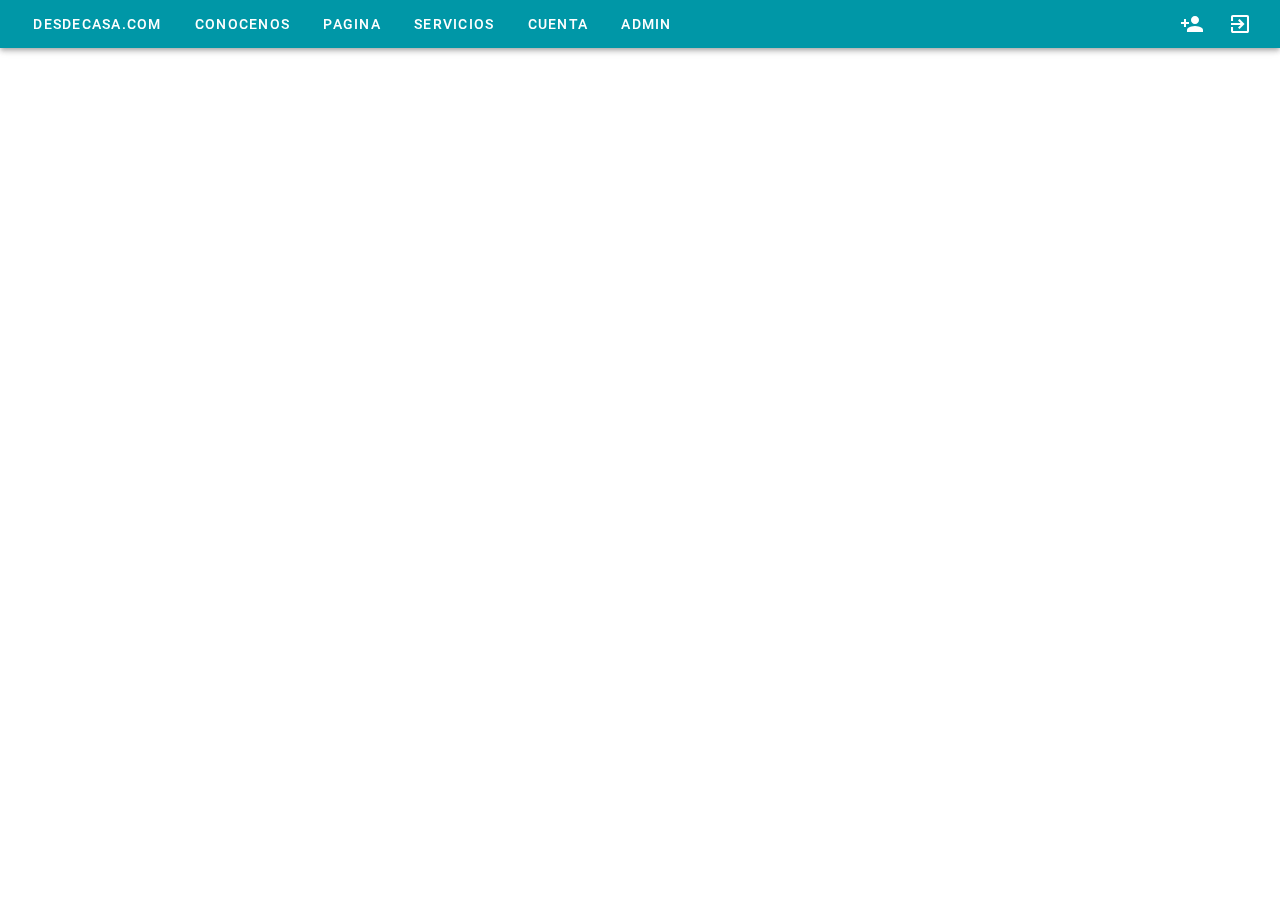
==== commit 4df9f06a: "account and commerce2" ====
--- a/index.html
+++ b/index.html
@@ -14,7 +14,7 @@
     <link rel="stylesheet" href="/assets/googlefonts/css/css.css">
 
     <!-- CSRF Token -->
-    <meta name="csrf-token" content="8rD5AXGbaL8jhRsItb10WRpNCUFT7aOhFwbBxcZF">
+    <meta name="csrf-token" content="BELZ6WIiBxct29lWD1ywVWvH5MkHs8G01c5y5V6e">
 	
     <title>DesdeCasa.com</title>	
 	  </head>
@@ -25,7 +25,7 @@
 
         <v-app>
 
-              <app-welcome></app-welcome>
+              <App></App>
         
         </v-app>
 
--- a/css/app.css
+++ b/css/app.css
@@ -1,7 +1,20456 @@
-@charset "UTF-8";/*!
+@charset "UTF-8";
+/*!
 * Vuetify v2.2.18
 * Forged by John Leider
 * Released under the MIT License.
 */@-webkit-keyframes v-shake{59%{margin-left:0}60%,80%{margin-left:2px}70%,90%{margin-left:-2px}}@keyframes v-shake{59%{margin-left:0}60%,80%{margin-left:2px}70%,90%{margin-left:-2px}}.v-application .black{background-color:#000!important;border-color:#000!important}.v-application .black--text{color:#000!important;caret-color:#000!important}.v-application .white{background-color:#fff!important;border-color:#fff!important}.v-application .white--text{color:#fff!important;caret-color:#fff!important}.v-application .transparent{background-color:transparent!important;border-color:transparent!important}.v-application .transparent--text{color:transparent!important;caret-color:transparent!important}.v-application .red{background-color:#f44336!important;border-color:#f44336!important}.v-application .red--text{color:#f44336!important;caret-color:#f44336!important}.v-application .red.lighten-5{background-color:#ffebee!important;border-color:#ffebee!important}.v-application .red--text.text--lighten-5{color:#ffebee!important;caret-color:#ffebee!important}.v-application .red.lighten-4{background-color:#ffcdd2!important;border-color:#ffcdd2!important}.v-application .red--text.text--lighten-4{color:#ffcdd2!important;caret-color:#ffcdd2!important}.v-application .red.lighten-3{background-color:#ef9a9a!important;border-color:#ef9a9a!important}.v-application .red--text.text--lighten-3{color:#ef9a9a!important;caret-color:#ef9a9a!important}.v-application .red.lighten-2{background-color:#e57373!important;border-color:#e57373!important}.v-application .red--text.text--lighten-2{color:#e57373!important;caret-color:#e57373!important}.v-application .red.lighten-1{background-color:#ef5350!important;border-color:#ef5350!important}.v-application .red--text.text--lighten-1{color:#ef5350!important;caret-color:#ef5350!important}.v-application .red.darken-1{background-color:#e53935!important;border-color:#e53935!important}.v-application .red--text.text--darken-1{color:#e53935!important;caret-color:#e53935!important}.v-application .red.darken-2{background-color:#d32f2f!important;border-color:#d32f2f!important}.v-application .red--text.text--darken-2{color:#d32f2f!important;caret-color:#d32f2f!important}.v-application .red.darken-3{background-color:#c62828!important;border-color:#c62828!important}.v-application .red--text.text--darken-3{color:#c62828!important;caret-color:#c62828!important}.v-application .red.darken-4{background-color:#b71c1c!important;border-color:#b71c1c!important}.v-application .red--text.text--darken-4{color:#b71c1c!important;caret-color:#b71c1c!important}.v-application .red.accent-1{background-color:#ff8a80!important;border-color:#ff8a80!important}.v-application .red--text.text--accent-1{color:#ff8a80!important;caret-color:#ff8a80!important}.v-application .red.accent-2{background-color:#ff5252!important;border-color:#ff5252!important}.v-application .red--text.text--accent-2{color:#ff5252!important;caret-color:#ff5252!important}.v-application .red.accent-3{background-color:#ff1744!important;border-color:#ff1744!important}.v-application .red--text.text--accent-3{color:#ff1744!important;caret-color:#ff1744!important}.v-application .red.accent-4{background-color:#d50000!important;border-color:#d50000!important}.v-application .red--text.text--accent-4{color:#d50000!important;caret-color:#d50000!important}.v-application .pink{background-color:#e91e63!important;border-color:#e91e63!important}.v-application .pink--text{color:#e91e63!important;caret-color:#e91e63!important}.v-application .pink.lighten-5{background-color:#fce4ec!important;border-color:#fce4ec!important}.v-application .pink--text.text--lighten-5{color:#fce4ec!important;caret-color:#fce4ec!important}.v-application .pink.lighten-4{background-color:#f8bbd0!important;border-color:#f8bbd0!important}.v-application .pink--text.text--lighten-4{color:#f8bbd0!important;caret-color:#f8bbd0!important}.v-application .pink.lighten-3{background-color:#f48fb1!important;border-color:#f48fb1!important}.v-application .pink--text.text--lighten-3{color:#f48fb1!important;caret-color:#f48fb1!important}.v-application .pink.lighten-2{background-color:#f06292!important;border-color:#f06292!important}.v-application .pink--text.text--lighten-2{color:#f06292!important;caret-color:#f06292!important}.v-application .pink.lighten-1{background-color:#ec407a!important;border-color:#ec407a!important}.v-application .pink--text.text--lighten-1{color:#ec407a!important;caret-color:#ec407a!important}.v-application .pink.darken-1{background-color:#d81b60!important;border-color:#d81b60!important}.v-application .pink--text.text--darken-1{color:#d81b60!important;caret-color:#d81b60!important}.v-application .pink.darken-2{background-color:#c2185b!important;border-color:#c2185b!important}.v-application .pink--text.text--darken-2{color:#c2185b!important;caret-color:#c2185b!important}.v-application .pink.darken-3{background-color:#ad1457!important;border-color:#ad1457!important}.v-application .pink--text.text--darken-3{color:#ad1457!important;caret-color:#ad1457!important}.v-application .pink.darken-4{background-color:#880e4f!important;border-color:#880e4f!important}.v-application .pink--text.text--darken-4{color:#880e4f!important;caret-color:#880e4f!important}.v-application .pink.accent-1{background-color:#ff80ab!important;border-color:#ff80ab!important}.v-application .pink--text.text--accent-1{color:#ff80ab!important;caret-color:#ff80ab!important}.v-application .pink.accent-2{background-color:#ff4081!important;border-color:#ff4081!important}.v-application .pink--text.text--accent-2{color:#ff4081!important;caret-color:#ff4081!important}.v-application .pink.accent-3{background-color:#f50057!important;border-color:#f50057!important}.v-application .pink--text.text--accent-3{color:#f50057!important;caret-color:#f50057!important}.v-application .pink.accent-4{background-color:#c51162!important;border-color:#c51162!important}.v-application .pink--text.text--accent-4{color:#c51162!important;caret-color:#c51162!important}.v-application .purple{background-color:#9c27b0!important;border-color:#9c27b0!important}.v-application .purple--text{color:#9c27b0!important;caret-color:#9c27b0!important}.v-application .purple.lighten-5{background-color:#f3e5f5!important;border-color:#f3e5f5!important}.v-application .purple--text.text--lighten-5{color:#f3e5f5!important;caret-color:#f3e5f5!important}.v-application .purple.lighten-4{background-color:#e1bee7!important;border-color:#e1bee7!important}.v-application .purple--text.text--lighten-4{color:#e1bee7!important;caret-color:#e1bee7!important}.v-application .purple.lighten-3{background-color:#ce93d8!important;border-color:#ce93d8!important}.v-application .purple--text.text--lighten-3{color:#ce93d8!important;caret-color:#ce93d8!important}.v-application .purple.lighten-2{background-color:#ba68c8!important;border-color:#ba68c8!important}.v-application .purple--text.text--lighten-2{color:#ba68c8!important;caret-color:#ba68c8!important}.v-application .purple.lighten-1{background-color:#ab47bc!important;border-color:#ab47bc!important}.v-application .purple--text.text--lighten-1{color:#ab47bc!important;caret-color:#ab47bc!important}.v-application .purple.darken-1{background-color:#8e24aa!important;border-color:#8e24aa!important}.v-application .purple--text.text--darken-1{color:#8e24aa!important;caret-color:#8e24aa!important}.v-application .purple.darken-2{background-color:#7b1fa2!important;border-color:#7b1fa2!important}.v-application .purple--text.text--darken-2{color:#7b1fa2!important;caret-color:#7b1fa2!important}.v-application .purple.darken-3{background-color:#6a1b9a!important;border-color:#6a1b9a!important}.v-application .purple--text.text--darken-3{color:#6a1b9a!important;caret-color:#6a1b9a!important}.v-application .purple.darken-4{background-color:#4a148c!important;border-color:#4a148c!important}.v-application .purple--text.text--darken-4{color:#4a148c!important;caret-color:#4a148c!important}.v-application .purple.accent-1{background-color:#ea80fc!important;border-color:#ea80fc!important}.v-application .purple--text.text--accent-1{color:#ea80fc!important;caret-color:#ea80fc!important}.v-application .purple.accent-2{background-color:#e040fb!important;border-color:#e040fb!important}.v-application .purple--text.text--accent-2{color:#e040fb!important;caret-color:#e040fb!important}.v-application .purple.accent-3{background-color:#d500f9!important;border-color:#d500f9!important}.v-application .purple--text.text--accent-3{color:#d500f9!important;caret-color:#d500f9!important}.v-application .purple.accent-4{background-color:#a0f!important;border-color:#a0f!important}.v-application .purple--text.text--accent-4{color:#a0f!important;caret-color:#a0f!important}.v-application .deep-purple{background-color:#673ab7!important;border-color:#673ab7!important}.v-application .deep-purple--text{color:#673ab7!important;caret-color:#673ab7!important}.v-application .deep-purple.lighten-5{background-color:#ede7f6!important;border-color:#ede7f6!important}.v-application .deep-purple--text.text--lighten-5{color:#ede7f6!important;caret-color:#ede7f6!important}.v-application .deep-purple.lighten-4{background-color:#d1c4e9!important;border-color:#d1c4e9!important}.v-application .deep-purple--text.text--lighten-4{color:#d1c4e9!important;caret-color:#d1c4e9!important}.v-application .deep-purple.lighten-3{background-color:#b39ddb!important;border-color:#b39ddb!important}.v-application .deep-purple--text.text--lighten-3{color:#b39ddb!important;caret-color:#b39ddb!important}.v-application .deep-purple.lighten-2{background-color:#9575cd!important;border-color:#9575cd!important}.v-application .deep-purple--text.text--lighten-2{color:#9575cd!important;caret-color:#9575cd!important}.v-application .deep-purple.lighten-1{background-color:#7e57c2!important;border-color:#7e57c2!important}.v-application .deep-purple--text.text--lighten-1{color:#7e57c2!important;caret-color:#7e57c2!important}.v-application .deep-purple.darken-1{background-color:#5e35b1!important;border-color:#5e35b1!important}.v-application .deep-purple--text.text--darken-1{color:#5e35b1!important;caret-color:#5e35b1!important}.v-application .deep-purple.darken-2{background-color:#512da8!important;border-color:#512da8!important}.v-application .deep-purple--text.text--darken-2{color:#512da8!important;caret-color:#512da8!important}.v-application .deep-purple.darken-3{background-color:#4527a0!important;border-color:#4527a0!important}.v-application .deep-purple--text.text--darken-3{color:#4527a0!important;caret-color:#4527a0!important}.v-application .deep-purple.darken-4{background-color:#311b92!important;border-color:#311b92!important}.v-application .deep-purple--text.text--darken-4{color:#311b92!important;caret-color:#311b92!important}.v-application .deep-purple.accent-1{background-color:#b388ff!important;border-color:#b388ff!important}.v-application .deep-purple--text.text--accent-1{color:#b388ff!important;caret-color:#b388ff!important}.v-application .deep-purple.accent-2{background-color:#7c4dff!important;border-color:#7c4dff!important}.v-application .deep-purple--text.text--accent-2{color:#7c4dff!important;caret-color:#7c4dff!important}.v-application .deep-purple.accent-3{background-color:#651fff!important;border-color:#651fff!important}.v-application .deep-purple--text.text--accent-3{color:#651fff!important;caret-color:#651fff!important}.v-application .deep-purple.accent-4{background-color:#6200ea!important;border-color:#6200ea!important}.v-application .deep-purple--text.text--accent-4{color:#6200ea!important;caret-color:#6200ea!important}.v-application .indigo{background-color:#3f51b5!important;border-color:#3f51b5!important}.v-application .indigo--text{color:#3f51b5!important;caret-color:#3f51b5!important}.v-application .indigo.lighten-5{background-color:#e8eaf6!important;border-color:#e8eaf6!important}.v-application .indigo--text.text--lighten-5{color:#e8eaf6!important;caret-color:#e8eaf6!important}.v-application .indigo.lighten-4{background-color:#c5cae9!important;border-color:#c5cae9!important}.v-application .indigo--text.text--lighten-4{color:#c5cae9!important;caret-color:#c5cae9!important}.v-application .indigo.lighten-3{background-color:#9fa8da!important;border-color:#9fa8da!important}.v-application .indigo--text.text--lighten-3{color:#9fa8da!important;caret-color:#9fa8da!important}.v-application .indigo.lighten-2{background-color:#7986cb!important;border-color:#7986cb!important}.v-application .indigo--text.text--lighten-2{color:#7986cb!important;caret-color:#7986cb!important}.v-application .indigo.lighten-1{background-color:#5c6bc0!important;border-color:#5c6bc0!important}.v-application .indigo--text.text--lighten-1{color:#5c6bc0!important;caret-color:#5c6bc0!important}.v-application .indigo.darken-1{background-color:#3949ab!important;border-color:#3949ab!important}.v-application .indigo--text.text--darken-1{color:#3949ab!important;caret-color:#3949ab!important}.v-application .indigo.darken-2{background-color:#303f9f!important;border-color:#303f9f!important}.v-application .indigo--text.text--darken-2{color:#303f9f!important;caret-color:#303f9f!important}.v-application .indigo.darken-3{background-color:#283593!important;border-color:#283593!important}.v-application .indigo--text.text--darken-3{color:#283593!important;caret-color:#283593!important}.v-application .indigo.darken-4{background-color:#1a237e!important;border-color:#1a237e!important}.v-application .indigo--text.text--darken-4{color:#1a237e!important;caret-color:#1a237e!important}.v-application .indigo.accent-1{background-color:#8c9eff!important;border-color:#8c9eff!important}.v-application .indigo--text.text--accent-1{color:#8c9eff!important;caret-color:#8c9eff!important}.v-application .indigo.accent-2{background-color:#536dfe!important;border-color:#536dfe!important}.v-application .indigo--text.text--accent-2{color:#536dfe!important;caret-color:#536dfe!important}.v-application .indigo.accent-3{background-color:#3d5afe!important;border-color:#3d5afe!important}.v-application .indigo--text.text--accent-3{color:#3d5afe!important;caret-color:#3d5afe!important}.v-application .indigo.accent-4{background-color:#304ffe!important;border-color:#304ffe!important}.v-application .indigo--text.text--accent-4{color:#304ffe!important;caret-color:#304ffe!important}.v-application .blue{background-color:#2196f3!important;border-color:#2196f3!important}.v-application .blue--text{color:#2196f3!important;caret-color:#2196f3!important}.v-application .blue.lighten-5{background-color:#e3f2fd!important;border-color:#e3f2fd!important}.v-application .blue--text.text--lighten-5{color:#e3f2fd!important;caret-color:#e3f2fd!important}.v-application .blue.lighten-4{background-color:#bbdefb!important;border-color:#bbdefb!important}.v-application .blue--text.text--lighten-4{color:#bbdefb!important;caret-color:#bbdefb!important}.v-application .blue.lighten-3{background-color:#90caf9!important;border-color:#90caf9!important}.v-application .blue--text.text--lighten-3{color:#90caf9!important;caret-color:#90caf9!important}.v-application .blue.lighten-2{background-color:#64b5f6!important;border-color:#64b5f6!important}.v-application .blue--text.text--lighten-2{color:#64b5f6!important;caret-color:#64b5f6!important}.v-application .blue.lighten-1{background-color:#42a5f5!important;border-color:#42a5f5!important}.v-application .blue--text.text--lighten-1{color:#42a5f5!important;caret-color:#42a5f5!important}.v-application .blue.darken-1{background-color:#1e88e5!important;border-color:#1e88e5!important}.v-application .blue--text.text--darken-1{color:#1e88e5!important;caret-color:#1e88e5!important}.v-application .blue.darken-2{background-color:#1976d2!important;border-color:#1976d2!important}.v-application .blue--text.text--darken-2{color:#1976d2!important;caret-color:#1976d2!important}.v-application .blue.darken-3{background-color:#1565c0!important;border-color:#1565c0!important}.v-application .blue--text.text--darken-3{color:#1565c0!important;caret-color:#1565c0!important}.v-application .blue.darken-4{background-color:#0d47a1!important;border-color:#0d47a1!important}.v-application .blue--text.text--darken-4{color:#0d47a1!important;caret-color:#0d47a1!important}.v-application .blue.accent-1{background-color:#82b1ff!important;border-color:#82b1ff!important}.v-application .blue--text.text--accent-1{color:#82b1ff!important;caret-color:#82b1ff!important}.v-application .blue.accent-2{background-color:#448aff!important;border-color:#448aff!important}.v-application .blue--text.text--accent-2{color:#448aff!important;caret-color:#448aff!important}.v-application .blue.accent-3{background-color:#2979ff!important;border-color:#2979ff!important}.v-application .blue--text.text--accent-3{color:#2979ff!important;caret-color:#2979ff!important}.v-application .blue.accent-4{background-color:#2962ff!important;border-color:#2962ff!important}.v-application .blue--text.text--accent-4{color:#2962ff!important;caret-color:#2962ff!important}.v-application .light-blue{background-color:#03a9f4!important;border-color:#03a9f4!important}.v-application .light-blue--text{color:#03a9f4!important;caret-color:#03a9f4!important}.v-application .light-blue.lighten-5{background-color:#e1f5fe!important;border-color:#e1f5fe!important}.v-application .light-blue--text.text--lighten-5{color:#e1f5fe!important;caret-color:#e1f5fe!important}.v-application .light-blue.lighten-4{background-color:#b3e5fc!important;border-color:#b3e5fc!important}.v-application .light-blue--text.text--lighten-4{color:#b3e5fc!important;caret-color:#b3e5fc!important}.v-application .light-blue.lighten-3{background-color:#81d4fa!important;border-color:#81d4fa!important}.v-application .light-blue--text.text--lighten-3{color:#81d4fa!important;caret-color:#81d4fa!important}.v-application .light-blue.lighten-2{background-color:#4fc3f7!important;border-color:#4fc3f7!important}.v-application .light-blue--text.text--lighten-2{color:#4fc3f7!important;caret-color:#4fc3f7!important}.v-application .light-blue.lighten-1{background-color:#29b6f6!important;border-color:#29b6f6!important}.v-application .light-blue--text.text--lighten-1{color:#29b6f6!important;caret-color:#29b6f6!important}.v-application .light-blue.darken-1{background-color:#039be5!important;border-color:#039be5!important}.v-application .light-blue--text.text--darken-1{color:#039be5!important;caret-color:#039be5!important}.v-application .light-blue.darken-2{background-color:#0288d1!important;border-color:#0288d1!important}.v-application .light-blue--text.text--darken-2{color:#0288d1!important;caret-color:#0288d1!important}.v-application .light-blue.darken-3{background-color:#0277bd!important;border-color:#0277bd!important}.v-application .light-blue--text.text--darken-3{color:#0277bd!important;caret-color:#0277bd!important}.v-application .light-blue.darken-4{background-color:#01579b!important;border-color:#01579b!important}.v-application .light-blue--text.text--darken-4{color:#01579b!important;caret-color:#01579b!important}.v-application .light-blue.accent-1{background-color:#80d8ff!important;border-color:#80d8ff!important}.v-application .light-blue--text.text--accent-1{color:#80d8ff!important;caret-color:#80d8ff!important}.v-application .light-blue.accent-2{background-color:#40c4ff!important;border-color:#40c4ff!important}.v-application .light-blue--text.text--accent-2{color:#40c4ff!important;caret-color:#40c4ff!important}.v-application .light-blue.accent-3{background-color:#00b0ff!important;border-color:#00b0ff!important}.v-application .light-blue--text.text--accent-3{color:#00b0ff!important;caret-color:#00b0ff!important}.v-application .light-blue.accent-4{background-color:#0091ea!important;border-color:#0091ea!important}.v-application .light-blue--text.text--accent-4{color:#0091ea!important;caret-color:#0091ea!important}.v-application .cyan{background-color:#00bcd4!important;border-color:#00bcd4!important}.v-application .cyan--text{color:#00bcd4!important;caret-color:#00bcd4!important}.v-application .cyan.lighten-5{background-color:#e0f7fa!important;border-color:#e0f7fa!important}.v-application .cyan--text.text--lighten-5{color:#e0f7fa!important;caret-color:#e0f7fa!important}.v-application .cyan.lighten-4{background-color:#b2ebf2!important;border-color:#b2ebf2!important}.v-application .cyan--text.text--lighten-4{color:#b2ebf2!important;caret-color:#b2ebf2!important}.v-application .cyan.lighten-3{background-color:#80deea!important;border-color:#80deea!important}.v-application .cyan--text.text--lighten-3{color:#80deea!important;caret-color:#80deea!important}.v-application .cyan.lighten-2{background-color:#4dd0e1!important;border-color:#4dd0e1!important}.v-application .cyan--text.text--lighten-2{color:#4dd0e1!important;caret-color:#4dd0e1!important}.v-application .cyan.lighten-1{background-color:#26c6da!important;border-color:#26c6da!important}.v-application .cyan--text.text--lighten-1{color:#26c6da!important;caret-color:#26c6da!important}.v-application .cyan.darken-1{background-color:#00acc1!important;border-color:#00acc1!important}.v-application .cyan--text.text--darken-1{color:#00acc1!important;caret-color:#00acc1!important}.v-application .cyan.darken-2{background-color:#0097a7!important;border-color:#0097a7!important}.v-application .cyan--text.text--darken-2{color:#0097a7!important;caret-color:#0097a7!important}.v-application .cyan.darken-3{background-color:#00838f!important;border-color:#00838f!important}.v-application .cyan--text.text--darken-3{color:#00838f!important;caret-color:#00838f!important}.v-application .cyan.darken-4{background-color:#006064!important;border-color:#006064!important}.v-application .cyan--text.text--darken-4{color:#006064!important;caret-color:#006064!important}.v-application .cyan.accent-1{background-color:#84ffff!important;border-color:#84ffff!important}.v-application .cyan--text.text--accent-1{color:#84ffff!important;caret-color:#84ffff!important}.v-application .cyan.accent-2{background-color:#18ffff!important;border-color:#18ffff!important}.v-application .cyan--text.text--accent-2{color:#18ffff!important;caret-color:#18ffff!important}.v-application .cyan.accent-3{background-color:#00e5ff!important;border-color:#00e5ff!important}.v-application .cyan--text.text--accent-3{color:#00e5ff!important;caret-color:#00e5ff!important}.v-application .cyan.accent-4{background-color:#00b8d4!important;border-color:#00b8d4!important}.v-application .cyan--text.text--accent-4{color:#00b8d4!important;caret-color:#00b8d4!important}.v-application .teal{background-color:#009688!important;border-color:#009688!important}.v-application .teal--text{color:#009688!important;caret-color:#009688!important}.v-application .teal.lighten-5{background-color:#e0f2f1!important;border-color:#e0f2f1!important}.v-application .teal--text.text--lighten-5{color:#e0f2f1!important;caret-color:#e0f2f1!important}.v-application .teal.lighten-4{background-color:#b2dfdb!important;border-color:#b2dfdb!important}.v-application .teal--text.text--lighten-4{color:#b2dfdb!important;caret-color:#b2dfdb!important}.v-application .teal.lighten-3{background-color:#80cbc4!important;border-color:#80cbc4!important}.v-application .teal--text.text--lighten-3{color:#80cbc4!important;caret-color:#80cbc4!important}.v-application .teal.lighten-2{background-color:#4db6ac!important;border-color:#4db6ac!important}.v-application .teal--text.text--lighten-2{color:#4db6ac!important;caret-color:#4db6ac!important}.v-application .teal.lighten-1{background-color:#26a69a!important;border-color:#26a69a!important}.v-application .teal--text.text--lighten-1{color:#26a69a!important;caret-color:#26a69a!important}.v-application .teal.darken-1{background-color:#00897b!important;border-color:#00897b!important}.v-application .teal--text.text--darken-1{color:#00897b!important;caret-color:#00897b!important}.v-application .teal.darken-2{background-color:#00796b!important;border-color:#00796b!important}.v-application .teal--text.text--darken-2{color:#00796b!important;caret-color:#00796b!important}.v-application .teal.darken-3{background-color:#00695c!important;border-color:#00695c!important}.v-application .teal--text.text--darken-3{color:#00695c!important;caret-color:#00695c!important}.v-application .teal.darken-4{background-color:#004d40!important;border-color:#004d40!important}.v-application .teal--text.text--darken-4{color:#004d40!important;caret-color:#004d40!important}.v-application .teal.accent-1{background-color:#a7ffeb!important;border-color:#a7ffeb!important}.v-application .teal--text.text--accent-1{color:#a7ffeb!important;caret-color:#a7ffeb!important}.v-application .teal.accent-2{background-color:#64ffda!important;border-color:#64ffda!important}.v-application .teal--text.text--accent-2{color:#64ffda!important;caret-color:#64ffda!important}.v-application .teal.accent-3{background-color:#1de9b6!important;border-color:#1de9b6!important}.v-application .teal--text.text--accent-3{color:#1de9b6!important;caret-color:#1de9b6!important}.v-application .teal.accent-4{background-color:#00bfa5!important;border-color:#00bfa5!important}.v-application .teal--text.text--accent-4{color:#00bfa5!important;caret-color:#00bfa5!important}.v-application .green{background-color:#4caf50!important;border-color:#4caf50!important}.v-application .green--text{color:#4caf50!important;caret-color:#4caf50!important}.v-application .green.lighten-5{background-color:#e8f5e9!important;border-color:#e8f5e9!important}.v-application .green--text.text--lighten-5{color:#e8f5e9!important;caret-color:#e8f5e9!important}.v-application .green.lighten-4{background-color:#c8e6c9!important;border-color:#c8e6c9!important}.v-application .green--text.text--lighten-4{color:#c8e6c9!important;caret-color:#c8e6c9!important}.v-application .green.lighten-3{background-color:#a5d6a7!important;border-color:#a5d6a7!important}.v-application .green--text.text--lighten-3{color:#a5d6a7!important;caret-color:#a5d6a7!important}.v-application .green.lighten-2{background-color:#81c784!important;border-color:#81c784!important}.v-application .green--text.text--lighten-2{color:#81c784!important;caret-color:#81c784!important}.v-application .green.lighten-1{background-color:#66bb6a!important;border-color:#66bb6a!important}.v-application .green--text.text--lighten-1{color:#66bb6a!important;caret-color:#66bb6a!important}.v-application .green.darken-1{background-color:#43a047!important;border-color:#43a047!important}.v-application .green--text.text--darken-1{color:#43a047!important;caret-color:#43a047!important}.v-application .green.darken-2{background-color:#388e3c!important;border-color:#388e3c!important}.v-application .green--text.text--darken-2{color:#388e3c!important;caret-color:#388e3c!important}.v-application .green.darken-3{background-color:#2e7d32!important;border-color:#2e7d32!important}.v-application .green--text.text--darken-3{color:#2e7d32!important;caret-color:#2e7d32!important}.v-application .green.darken-4{background-color:#1b5e20!important;border-color:#1b5e20!important}.v-application .green--text.text--darken-4{color:#1b5e20!important;caret-color:#1b5e20!important}.v-application .green.accent-1{background-color:#b9f6ca!important;border-color:#b9f6ca!important}.v-application .green--text.text--accent-1{color:#b9f6ca!important;caret-color:#b9f6ca!important}.v-application .green.accent-2{background-color:#69f0ae!important;border-color:#69f0ae!important}.v-application .green--text.text--accent-2{color:#69f0ae!important;caret-color:#69f0ae!important}.v-application .green.accent-3{background-color:#00e676!important;border-color:#00e676!important}.v-application .green--text.text--accent-3{color:#00e676!important;caret-color:#00e676!important}.v-application .green.accent-4{background-color:#00c853!important;border-color:#00c853!important}.v-application .green--text.text--accent-4{color:#00c853!important;caret-color:#00c853!important}.v-application .light-green{background-color:#8bc34a!important;border-color:#8bc34a!important}.v-application .light-green--text{color:#8bc34a!important;caret-color:#8bc34a!important}.v-application .light-green.lighten-5{background-color:#f1f8e9!important;border-color:#f1f8e9!important}.v-application .light-green--text.text--lighten-5{color:#f1f8e9!important;caret-color:#f1f8e9!important}.v-application .light-green.lighten-4{background-color:#dcedc8!important;border-color:#dcedc8!important}.v-application .light-green--text.text--lighten-4{color:#dcedc8!important;caret-color:#dcedc8!important}.v-application .light-green.lighten-3{background-color:#c5e1a5!important;border-color:#c5e1a5!important}.v-application .light-green--text.text--lighten-3{color:#c5e1a5!important;caret-color:#c5e1a5!important}.v-application .light-green.lighten-2{background-color:#aed581!important;border-color:#aed581!important}.v-application .light-green--text.text--lighten-2{color:#aed581!important;caret-color:#aed581!important}.v-application .light-green.lighten-1{background-color:#9ccc65!important;border-color:#9ccc65!important}.v-application .light-green--text.text--lighten-1{color:#9ccc65!important;caret-color:#9ccc65!important}.v-application .light-green.darken-1{background-color:#7cb342!important;border-color:#7cb342!important}.v-application .light-green--text.text--darken-1{color:#7cb342!important;caret-color:#7cb342!important}.v-application .light-green.darken-2{background-color:#689f38!important;border-color:#689f38!important}.v-application .light-green--text.text--darken-2{color:#689f38!important;caret-color:#689f38!important}.v-application .light-green.darken-3{background-color:#558b2f!important;border-color:#558b2f!important}.v-application .light-green--text.text--darken-3{color:#558b2f!important;caret-color:#558b2f!important}.v-application .light-green.darken-4{background-color:#33691e!important;border-color:#33691e!important}.v-application .light-green--text.text--darken-4{color:#33691e!important;caret-color:#33691e!important}.v-application .light-green.accent-1{background-color:#ccff90!important;border-color:#ccff90!important}.v-application .light-green--text.text--accent-1{color:#ccff90!important;caret-color:#ccff90!important}.v-application .light-green.accent-2{background-color:#b2ff59!important;border-color:#b2ff59!important}.v-application .light-green--text.text--accent-2{color:#b2ff59!important;caret-color:#b2ff59!important}.v-application .light-green.accent-3{background-color:#76ff03!important;border-color:#76ff03!important}.v-application .light-green--text.text--accent-3{color:#76ff03!important;caret-color:#76ff03!important}.v-application .light-green.accent-4{background-color:#64dd17!important;border-color:#64dd17!important}.v-application .light-green--text.text--accent-4{color:#64dd17!important;caret-color:#64dd17!important}.v-application .lime{background-color:#cddc39!important;border-color:#cddc39!important}.v-application .lime--text{color:#cddc39!important;caret-color:#cddc39!important}.v-application .lime.lighten-5{background-color:#f9fbe7!important;border-color:#f9fbe7!important}.v-application .lime--text.text--lighten-5{color:#f9fbe7!important;caret-color:#f9fbe7!important}.v-application .lime.lighten-4{background-color:#f0f4c3!important;border-color:#f0f4c3!important}.v-application .lime--text.text--lighten-4{color:#f0f4c3!important;caret-color:#f0f4c3!important}.v-application .lime.lighten-3{background-color:#e6ee9c!important;border-color:#e6ee9c!important}.v-application .lime--text.text--lighten-3{color:#e6ee9c!important;caret-color:#e6ee9c!important}.v-application .lime.lighten-2{background-color:#dce775!important;border-color:#dce775!important}.v-application .lime--text.text--lighten-2{color:#dce775!important;caret-color:#dce775!important}.v-application .lime.lighten-1{background-color:#d4e157!important;border-color:#d4e157!important}.v-application .lime--text.text--lighten-1{color:#d4e157!important;caret-color:#d4e157!important}.v-application .lime.darken-1{background-color:#c0ca33!important;border-color:#c0ca33!important}.v-application .lime--text.text--darken-1{color:#c0ca33!important;caret-color:#c0ca33!important}.v-application .lime.darken-2{background-color:#afb42b!important;border-color:#afb42b!important}.v-application .lime--text.text--darken-2{color:#afb42b!important;caret-color:#afb42b!important}.v-application .lime.darken-3{background-color:#9e9d24!important;border-color:#9e9d24!important}.v-application .lime--text.text--darken-3{color:#9e9d24!important;caret-color:#9e9d24!important}.v-application .lime.darken-4{background-color:#827717!important;border-color:#827717!important}.v-application .lime--text.text--darken-4{color:#827717!important;caret-color:#827717!important}.v-application .lime.accent-1{background-color:#f4ff81!important;border-color:#f4ff81!important}.v-application .lime--text.text--accent-1{color:#f4ff81!important;caret-color:#f4ff81!important}.v-application .lime.accent-2{background-color:#eeff41!important;border-color:#eeff41!important}.v-application .lime--text.text--accent-2{color:#eeff41!important;caret-color:#eeff41!important}.v-application .lime.accent-3{background-color:#c6ff00!important;border-color:#c6ff00!important}.v-application .lime--text.text--accent-3{color:#c6ff00!important;caret-color:#c6ff00!important}.v-application .lime.accent-4{background-color:#aeea00!important;border-color:#aeea00!important}.v-application .lime--text.text--accent-4{color:#aeea00!important;caret-color:#aeea00!important}.v-application .yellow{background-color:#ffeb3b!important;border-color:#ffeb3b!important}.v-application .yellow--text{color:#ffeb3b!important;caret-color:#ffeb3b!important}.v-application .yellow.lighten-5{background-color:#fffde7!important;border-color:#fffde7!important}.v-application .yellow--text.text--lighten-5{color:#fffde7!important;caret-color:#fffde7!important}.v-application .yellow.lighten-4{background-color:#fff9c4!important;border-color:#fff9c4!important}.v-application .yellow--text.text--lighten-4{color:#fff9c4!important;caret-color:#fff9c4!important}.v-application .yellow.lighten-3{background-color:#fff59d!important;border-color:#fff59d!important}.v-application .yellow--text.text--lighten-3{color:#fff59d!important;caret-color:#fff59d!important}.v-application .yellow.lighten-2{background-color:#fff176!important;border-color:#fff176!important}.v-application .yellow--text.text--lighten-2{color:#fff176!important;caret-color:#fff176!important}.v-application .yellow.lighten-1{background-color:#ffee58!important;border-color:#ffee58!important}.v-application .yellow--text.text--lighten-1{color:#ffee58!important;caret-color:#ffee58!important}.v-application .yellow.darken-1{background-color:#fdd835!important;border-color:#fdd835!important}.v-application .yellow--text.text--darken-1{color:#fdd835!important;caret-color:#fdd835!important}.v-application .yellow.darken-2{background-color:#fbc02d!important;border-color:#fbc02d!important}.v-application .yellow--text.text--darken-2{color:#fbc02d!important;caret-color:#fbc02d!important}.v-application .yellow.darken-3{background-color:#f9a825!important;border-color:#f9a825!important}.v-application .yellow--text.text--darken-3{color:#f9a825!important;caret-color:#f9a825!important}.v-application .yellow.darken-4{background-color:#f57f17!important;border-color:#f57f17!important}.v-application .yellow--text.text--darken-4{color:#f57f17!important;caret-color:#f57f17!important}.v-application .yellow.accent-1{background-color:#ffff8d!important;border-color:#ffff8d!important}.v-application .yellow--text.text--accent-1{color:#ffff8d!important;caret-color:#ffff8d!important}.v-application .yellow.accent-2{background-color:#ff0!important;border-color:#ff0!important}.v-application .yellow--text.text--accent-2{color:#ff0!important;caret-color:#ff0!important}.v-application .yellow.accent-3{background-color:#ffea00!important;border-color:#ffea00!important}.v-application .yellow--text.text--accent-3{color:#ffea00!important;caret-color:#ffea00!important}.v-application .yellow.accent-4{background-color:#ffd600!important;border-color:#ffd600!important}.v-application .yellow--text.text--accent-4{color:#ffd600!important;caret-color:#ffd600!important}.v-application .amber{background-color:#ffc107!important;border-color:#ffc107!important}.v-application .amber--text{color:#ffc107!important;caret-color:#ffc107!important}.v-application .amber.lighten-5{background-color:#fff8e1!important;border-color:#fff8e1!important}.v-application .amber--text.text--lighten-5{color:#fff8e1!important;caret-color:#fff8e1!important}.v-application .amber.lighten-4{background-color:#ffecb3!important;border-color:#ffecb3!important}.v-application .amber--text.text--lighten-4{color:#ffecb3!important;caret-color:#ffecb3!important}.v-application .amber.lighten-3{background-color:#ffe082!important;border-color:#ffe082!important}.v-application .amber--text.text--lighten-3{color:#ffe082!important;caret-color:#ffe082!important}.v-application .amber.lighten-2{background-color:#ffd54f!important;border-color:#ffd54f!important}.v-application .amber--text.text--lighten-2{color:#ffd54f!important;caret-color:#ffd54f!important}.v-application .amber.lighten-1{background-color:#ffca28!important;border-color:#ffca28!important}.v-application .amber--text.text--lighten-1{color:#ffca28!important;caret-color:#ffca28!important}.v-application .amber.darken-1{background-color:#ffb300!important;border-color:#ffb300!important}.v-application .amber--text.text--darken-1{color:#ffb300!important;caret-color:#ffb300!important}.v-application .amber.darken-2{background-color:#ffa000!important;border-color:#ffa000!important}.v-application .amber--text.text--darken-2{color:#ffa000!important;caret-color:#ffa000!important}.v-application .amber.darken-3{background-color:#ff8f00!important;border-color:#ff8f00!important}.v-application .amber--text.text--darken-3{color:#ff8f00!important;caret-color:#ff8f00!important}.v-application .amber.darken-4{background-color:#ff6f00!important;border-color:#ff6f00!important}.v-application .amber--text.text--darken-4{color:#ff6f00!important;caret-color:#ff6f00!important}.v-application .amber.accent-1{background-color:#ffe57f!important;border-color:#ffe57f!important}.v-application .amber--text.text--accent-1{color:#ffe57f!important;caret-color:#ffe57f!important}.v-application .amber.accent-2{background-color:#ffd740!important;border-color:#ffd740!important}.v-application .amber--text.text--accent-2{color:#ffd740!important;caret-color:#ffd740!important}.v-application .amber.accent-3{background-color:#ffc400!important;border-color:#ffc400!important}.v-application .amber--text.text--accent-3{color:#ffc400!important;caret-color:#ffc400!important}.v-application .amber.accent-4{background-color:#ffab00!important;border-color:#ffab00!important}.v-application .amber--text.text--accent-4{color:#ffab00!important;caret-color:#ffab00!important}.v-application .orange{background-color:#ff9800!important;border-color:#ff9800!important}.v-application .orange--text{color:#ff9800!important;caret-color:#ff9800!important}.v-application .orange.lighten-5{background-color:#fff3e0!important;border-color:#fff3e0!important}.v-application .orange--text.text--lighten-5{color:#fff3e0!important;caret-color:#fff3e0!important}.v-application .orange.lighten-4{background-color:#ffe0b2!important;border-color:#ffe0b2!important}.v-application .orange--text.text--lighten-4{color:#ffe0b2!important;caret-color:#ffe0b2!important}.v-application .orange.lighten-3{background-color:#ffcc80!important;border-color:#ffcc80!important}.v-application .orange--text.text--lighten-3{color:#ffcc80!important;caret-color:#ffcc80!important}.v-application .orange.lighten-2{background-color:#ffb74d!important;border-color:#ffb74d!important}.v-application .orange--text.text--lighten-2{color:#ffb74d!important;caret-color:#ffb74d!important}.v-application .orange.lighten-1{background-color:#ffa726!important;border-color:#ffa726!important}.v-application .orange--text.text--lighten-1{color:#ffa726!important;caret-color:#ffa726!important}.v-application .orange.darken-1{background-color:#fb8c00!important;border-color:#fb8c00!important}.v-application .orange--text.text--darken-1{color:#fb8c00!important;caret-color:#fb8c00!important}.v-application .orange.darken-2{background-color:#f57c00!important;border-color:#f57c00!important}.v-application .orange--text.text--darken-2{color:#f57c00!important;caret-color:#f57c00!important}.v-application .orange.darken-3{background-color:#ef6c00!important;border-color:#ef6c00!important}.v-application .orange--text.text--darken-3{color:#ef6c00!important;caret-color:#ef6c00!important}.v-application .orange.darken-4{background-color:#e65100!important;border-color:#e65100!important}.v-application .orange--text.text--darken-4{color:#e65100!important;caret-color:#e65100!important}.v-application .orange.accent-1{background-color:#ffd180!important;border-color:#ffd180!important}.v-application .orange--text.text--accent-1{color:#ffd180!important;caret-color:#ffd180!important}.v-application .orange.accent-2{background-color:#ffab40!important;border-color:#ffab40!important}.v-application .orange--text.text--accent-2{color:#ffab40!important;caret-color:#ffab40!important}.v-application .orange.accent-3{background-color:#ff9100!important;border-color:#ff9100!important}.v-application .orange--text.text--accent-3{color:#ff9100!important;caret-color:#ff9100!important}.v-application .orange.accent-4{background-color:#ff6d00!important;border-color:#ff6d00!important}.v-application .orange--text.text--accent-4{color:#ff6d00!important;caret-color:#ff6d00!important}.v-application .deep-orange{background-color:#ff5722!important;border-color:#ff5722!important}.v-application .deep-orange--text{color:#ff5722!important;caret-color:#ff5722!important}.v-application .deep-orange.lighten-5{background-color:#fbe9e7!important;border-color:#fbe9e7!important}.v-application .deep-orange--text.text--lighten-5{color:#fbe9e7!important;caret-color:#fbe9e7!important}.v-application .deep-orange.lighten-4{background-color:#ffccbc!important;border-color:#ffccbc!important}.v-application .deep-orange--text.text--lighten-4{color:#ffccbc!important;caret-color:#ffccbc!important}.v-application .deep-orange.lighten-3{background-color:#ffab91!important;border-color:#ffab91!important}.v-application .deep-orange--text.text--lighten-3{color:#ffab91!important;caret-color:#ffab91!important}.v-application .deep-orange.lighten-2{background-color:#ff8a65!important;border-color:#ff8a65!important}.v-application .deep-orange--text.text--lighten-2{color:#ff8a65!important;caret-color:#ff8a65!important}.v-application .deep-orange.lighten-1{background-color:#ff7043!important;border-color:#ff7043!important}.v-application .deep-orange--text.text--lighten-1{color:#ff7043!important;caret-color:#ff7043!important}.v-application .deep-orange.darken-1{background-color:#f4511e!important;border-color:#f4511e!important}.v-application .deep-orange--text.text--darken-1{color:#f4511e!important;caret-color:#f4511e!important}.v-application .deep-orange.darken-2{background-color:#e64a19!important;border-color:#e64a19!important}.v-application .deep-orange--text.text--darken-2{color:#e64a19!important;caret-color:#e64a19!important}.v-application .deep-orange.darken-3{background-color:#d84315!important;border-color:#d84315!important}.v-application .deep-orange--text.text--darken-3{color:#d84315!important;caret-color:#d84315!important}.v-application .deep-orange.darken-4{background-color:#bf360c!important;border-color:#bf360c!important}.v-application .deep-orange--text.text--darken-4{color:#bf360c!important;caret-color:#bf360c!important}.v-application .deep-orange.accent-1{background-color:#ff9e80!important;border-color:#ff9e80!important}.v-application .deep-orange--text.text--accent-1{color:#ff9e80!important;caret-color:#ff9e80!important}.v-application .deep-orange.accent-2{background-color:#ff6e40!important;border-color:#ff6e40!important}.v-application .deep-orange--text.text--accent-2{color:#ff6e40!important;caret-color:#ff6e40!important}.v-application .deep-orange.accent-3{background-color:#ff3d00!important;border-color:#ff3d00!important}.v-application .deep-orange--text.text--accent-3{color:#ff3d00!important;caret-color:#ff3d00!important}.v-application .deep-orange.accent-4{background-color:#dd2c00!important;border-color:#dd2c00!important}.v-application .deep-orange--text.text--accent-4{color:#dd2c00!important;caret-color:#dd2c00!important}.v-application .brown{background-color:#795548!important;border-color:#795548!important}.v-application .brown--text{color:#795548!important;caret-color:#795548!important}.v-application .brown.lighten-5{background-color:#efebe9!important;border-color:#efebe9!important}.v-application .brown--text.text--lighten-5{color:#efebe9!important;caret-color:#efebe9!important}.v-application .brown.lighten-4{background-color:#d7ccc8!important;border-color:#d7ccc8!important}.v-application .brown--text.text--lighten-4{color:#d7ccc8!important;caret-color:#d7ccc8!important}.v-application .brown.lighten-3{background-color:#bcaaa4!important;border-color:#bcaaa4!important}.v-application .brown--text.text--lighten-3{color:#bcaaa4!important;caret-color:#bcaaa4!important}.v-application .brown.lighten-2{background-color:#a1887f!important;border-color:#a1887f!important}.v-application .brown--text.text--lighten-2{color:#a1887f!important;caret-color:#a1887f!important}.v-application .brown.lighten-1{background-color:#8d6e63!important;border-color:#8d6e63!important}.v-application .brown--text.text--lighten-1{color:#8d6e63!important;caret-color:#8d6e63!important}.v-application .brown.darken-1{background-color:#6d4c41!important;border-color:#6d4c41!important}.v-application .brown--text.text--darken-1{color:#6d4c41!important;caret-color:#6d4c41!important}.v-application .brown.darken-2{background-color:#5d4037!important;border-color:#5d4037!important}.v-application .brown--text.text--darken-2{color:#5d4037!important;caret-color:#5d4037!important}.v-application .brown.darken-3{background-color:#4e342e!important;border-color:#4e342e!important}.v-application .brown--text.text--darken-3{color:#4e342e!important;caret-color:#4e342e!important}.v-application .brown.darken-4{background-color:#3e2723!important;border-color:#3e2723!important}.v-application .brown--text.text--darken-4{color:#3e2723!important;caret-color:#3e2723!important}.v-application .blue-grey{background-color:#607d8b!important;border-color:#607d8b!important}.v-application .blue-grey--text{color:#607d8b!important;caret-color:#607d8b!important}.v-application .blue-grey.lighten-5{background-color:#eceff1!important;border-color:#eceff1!important}.v-application .blue-grey--text.text--lighten-5{color:#eceff1!important;caret-color:#eceff1!important}.v-application .blue-grey.lighten-4{background-color:#cfd8dc!important;border-color:#cfd8dc!important}.v-application .blue-grey--text.text--lighten-4{color:#cfd8dc!important;caret-color:#cfd8dc!important}.v-application .blue-grey.lighten-3{background-color:#b0bec5!important;border-color:#b0bec5!important}.v-application .blue-grey--text.text--lighten-3{color:#b0bec5!important;caret-color:#b0bec5!important}.v-application .blue-grey.lighten-2{background-color:#90a4ae!important;border-color:#90a4ae!important}.v-application .blue-grey--text.text--lighten-2{color:#90a4ae!important;caret-color:#90a4ae!important}.v-application .blue-grey.lighten-1{background-color:#78909c!important;border-color:#78909c!important}.v-application .blue-grey--text.text--lighten-1{color:#78909c!important;caret-color:#78909c!important}.v-application .blue-grey.darken-1{background-color:#546e7a!important;border-color:#546e7a!important}.v-application .blue-grey--text.text--darken-1{color:#546e7a!important;caret-color:#546e7a!important}.v-application .blue-grey.darken-2{background-color:#455a64!important;border-color:#455a64!important}.v-application .blue-grey--text.text--darken-2{color:#455a64!important;caret-color:#455a64!important}.v-application .blue-grey.darken-3{background-color:#37474f!important;border-color:#37474f!important}.v-application .blue-grey--text.text--darken-3{color:#37474f!important;caret-color:#37474f!important}.v-application .blue-grey.darken-4{background-color:#263238!important;border-color:#263238!important}.v-application .blue-grey--text.text--darken-4{color:#263238!important;caret-color:#263238!important}.v-application .grey{background-color:#9e9e9e!important;border-color:#9e9e9e!important}.v-application .grey--text{color:#9e9e9e!important;caret-color:#9e9e9e!important}.v-application .grey.lighten-5{background-color:#fafafa!important;border-color:#fafafa!important}.v-application .grey--text.text--lighten-5{color:#fafafa!important;caret-color:#fafafa!important}.v-application .grey.lighten-4{background-color:#f5f5f5!important;border-color:#f5f5f5!important}.v-application .grey--text.text--lighten-4{color:#f5f5f5!important;caret-color:#f5f5f5!important}.v-application .grey.lighten-3{background-color:#eee!important;border-color:#eee!important}.v-application .grey--text.text--lighten-3{color:#eee!important;caret-color:#eee!important}.v-application .grey.lighten-2{background-color:#e0e0e0!important;border-color:#e0e0e0!important}.v-application .grey--text.text--lighten-2{color:#e0e0e0!important;caret-color:#e0e0e0!important}.v-application .grey.lighten-1{background-color:#bdbdbd!important;border-color:#bdbdbd!important}.v-application .grey--text.text--lighten-1{color:#bdbdbd!important;caret-color:#bdbdbd!important}.v-application .grey.darken-1{background-color:#757575!important;border-color:#757575!important}.v-application .grey--text.text--darken-1{color:#757575!important;caret-color:#757575!important}.v-application .grey.darken-2{background-color:#616161!important;border-color:#616161!important}.v-application .grey--text.text--darken-2{color:#616161!important;caret-color:#616161!important}.v-application .grey.darken-3{background-color:#424242!important;border-color:#424242!important}.v-application .grey--text.text--darken-3{color:#424242!important;caret-color:#424242!important}.v-application .grey.darken-4{background-color:#212121!important;border-color:#212121!important}.v-application .grey--text.text--darken-4{color:#212121!important;caret-color:#212121!important}.v-application .shades.black{background-color:#000!important;border-color:#000!important}.v-application .shades--text.text--black{color:#000!important;caret-color:#000!important}.v-application .shades.white{background-color:#fff!important;border-color:#fff!important}.v-application .shades--text.text--white{color:#fff!important;caret-color:#fff!important}.v-application .shades.transparent{background-color:transparent!important;border-color:transparent!important}.v-application .shades--text.text--transparent{color:transparent!important;caret-color:transparent!important}
 
-/* ! ress.css • v1.1.1 - MIT License - github.com/filipelinhares/ress */html{box-sizing:border-box;overflow-y:scroll;-webkit-text-size-adjust:100%}*,:after,:before{box-sizing:inherit}:after,:before{text-decoration:inherit;vertical-align:inherit}*{background-repeat:no-repeat;padding:0;margin:0}audio:not([controls]){display:none;height:0}hr{overflow:visible}article,aside,details,figcaption,figure,footer,header,main,menu,nav,section,summary{display:block}summary{display:list-item}small{font-size:80%}[hidden],template{display:none}abbr[title]{border-bottom:1px dotted;text-decoration:none}a{background-color:transparent;-webkit-text-decoration-skip:objects}a:active,a:hover{outline-width:0}code,kbd,pre,samp{font-family:monospace,monospace}b,strong{font-weight:bolder}dfn{font-style:italic}mark{background-color:#ff0;color:#000}sub,sup{font-size:75%;line-height:0;position:relative;vertical-align:baseline}sub{bottom:-.25em}sup{top:-.5em}input{border-radius:0}[role=button],[type=button],[type=reset],[type=submit],button{cursor:pointer}[disabled]{cursor:default}[type=number]{width:auto}[type=search]::-webkit-search-cancel-button,[type=search]::-webkit-search-decoration{-webkit-appearance:none}textarea{overflow:auto;resize:vertical}button,input,optgroup,select,textarea{font:inherit}optgroup{font-weight:700}button{overflow:visible}[type=button]::-moz-focus-inner,[type=reset]::-moz-focus-inner,[type=submit]::-moz-focus-inner,button::-moz-focus-inner{border-style:0;padding:0}[type=button]::-moz-focus-inner,[type=reset]::-moz-focus-inner,[type=submit]::-moz-focus-inner{outline:0;border:0}[type=reset],[type=submit],button,html [type=button]{-webkit-appearance:button}button,select{text-transform:none}button,input,select,textarea{background-color:transparent;border-style:none;color:inherit}select{-moz-appearance:none;-webkit-appearance:none}select::-ms-expand{display:none}select::-ms-value{color:currentColor}legend{border:0;color:inherit;display:table;max-width:100%;white-space:normal}::-webkit-file-upload-button{-webkit-appearance:button;font:inherit}[type=search]{-webkit-appearance:textfield;outline-offset:-2px}img{border-style:none}progress{vertical-align:baseline}svg:not(:root){overflow:hidden}audio,canvas,progress,video{display:inline-block}@media screen{[hidden~=screen]{display:inherit}[hidden~=screen]:not(:active):not(:focus):not(:target){position:absolute!important;clip:rect(0 0 0 0)!important}}[aria-busy=true]{cursor:progress}[aria-controls]{cursor:pointer}[aria-disabled]{cursor:default}::-moz-selection{background-color:#b3d4fc;color:#000;text-shadow:none}::selection{background-color:#b3d4fc;color:#000;text-shadow:none}.v-application .elevation-24{box-shadow:0 11px 15px -7px rgba(0,0,0,.2),0 24px 38px 3px rgba(0,0,0,.14),0 9px 46px 8px rgba(0,0,0,.12)!important}.v-application .elevation-23{box-shadow:0 11px 14px -7px rgba(0,0,0,.2),0 23px 36px 3px rgba(0,0,0,.14),0 9px 44px 8px rgba(0,0,0,.12)!important}.v-application .elevation-22{box-shadow:0 10px 14px -6px rgba(0,0,0,.2),0 22px 35px 3px rgba(0,0,0,.14),0 8px 42px 7px rgba(0,0,0,.12)!important}.v-application .elevation-21{box-shadow:0 10px 13px -6px rgba(0,0,0,.2),0 21px 33px 3px rgba(0,0,0,.14),0 8px 40px 7px rgba(0,0,0,.12)!important}.v-application .elevation-20{box-shadow:0 10px 13px -6px rgba(0,0,0,.2),0 20px 31px 3px rgba(0,0,0,.14),0 8px 38px 7px rgba(0,0,0,.12)!important}.v-application .elevation-19{box-shadow:0 9px 12px -6px rgba(0,0,0,.2),0 19px 29px 2px rgba(0,0,0,.14),0 7px 36px 6px rgba(0,0,0,.12)!important}.v-application .elevation-18{box-shadow:0 9px 11px -5px rgba(0,0,0,.2),0 18px 28px 2px rgba(0,0,0,.14),0 7px 34px 6px rgba(0,0,0,.12)!important}.v-application .elevation-17{box-shadow:0 8px 11px -5px rgba(0,0,0,.2),0 17px 26px 2px rgba(0,0,0,.14),0 6px 32px 5px rgba(0,0,0,.12)!important}.v-application .elevation-16{box-shadow:0 8px 10px -5px rgba(0,0,0,.2),0 16px 24px 2px rgba(0,0,0,.14),0 6px 30px 5px rgba(0,0,0,.12)!important}.v-application .elevation-15{box-shadow:0 8px 9px -5px rgba(0,0,0,.2),0 15px 22px 2px rgba(0,0,0,.14),0 6px 28px 5px rgba(0,0,0,.12)!important}.v-application .elevation-14{box-shadow:0 7px 9px -4px rgba(0,0,0,.2),0 14px 21px 2px rgba(0,0,0,.14),0 5px 26px 4px rgba(0,0,0,.12)!important}.v-application .elevation-13{box-shadow:0 7px 8px -4px rgba(0,0,0,.2),0 13px 19px 2px rgba(0,0,0,.14),0 5px 24px 4px rgba(0,0,0,.12)!important}.v-application .elevation-12{box-shadow:0 7px 8px -4px rgba(0,0,0,.2),0 12px 17px 2px rgba(0,0,0,.14),0 5px 22px 4px rgba(0,0,0,.12)!important}.v-application .elevation-11{box-shadow:0 6px 7px -4px rgba(0,0,0,.2),0 11px 15px 1px rgba(0,0,0,.14),0 4px 20px 3px rgba(0,0,0,.12)!important}.v-application .elevation-10{box-shadow:0 6px 6px -3px rgba(0,0,0,.2),0 10px 14px 1px rgba(0,0,0,.14),0 4px 18px 3px rgba(0,0,0,.12)!important}.v-application .elevation-9{box-shadow:0 5px 6px -3px rgba(0,0,0,.2),0 9px 12px 1px rgba(0,0,0,.14),0 3px 16px 2px rgba(0,0,0,.12)!important}.v-application .elevation-8{box-shadow:0 5px 5px -3px rgba(0,0,0,.2),0 8px 10px 1px rgba(0,0,0,.14),0 3px 14px 2px rgba(0,0,0,.12)!important}.v-application .elevation-7{box-shadow:0 4px 5px -2px rgba(0,0,0,.2),0 7px 10px 1px rgba(0,0,0,.14),0 2px 16px 1px rgba(0,0,0,.12)!important}.v-application .elevation-6{box-shadow:0 3px 5px -1px rgba(0,0,0,.2),0 6px 10px 0 rgba(0,0,0,.14),0 1px 18px 0 rgba(0,0,0,.12)!important}.v-application .elevation-5{box-shadow:0 3px 5px -1px rgba(0,0,0,.2),0 5px 8px 0 rgba(0,0,0,.14),0 1px 14px 0 rgba(0,0,0,.12)!important}.v-application .elevation-4{box-shadow:0 2px 4px -1px rgba(0,0,0,.2),0 4px 5px 0 rgba(0,0,0,.14),0 1px 10px 0 rgba(0,0,0,.12)!important}.v-application .elevation-3{box-shadow:0 3px 3px -2px rgba(0,0,0,.2),0 3px 4px 0 rgba(0,0,0,.14),0 1px 8px 0 rgba(0,0,0,.12)!important}.v-application .elevation-2{box-shadow:0 3px 1px -2px rgba(0,0,0,.2),0 2px 2px 0 rgba(0,0,0,.14),0 1px 5px 0 rgba(0,0,0,.12)!important}.v-application .elevation-1{box-shadow:0 2px 1px -1px rgba(0,0,0,.2),0 1px 1px 0 rgba(0,0,0,.14),0 1px 3px 0 rgba(0,0,0,.12)!important}.v-application .elevation-0{box-shadow:0 0 0 0 rgba(0,0,0,.2),0 0 0 0 rgba(0,0,0,.14),0 0 0 0 rgba(0,0,0,.12)!important}.v-application .carousel-transition-enter{transform:translate(100%)}.v-application .carousel-transition-leave,.v-application .carousel-transition-leave-to{position:absolute;top:0;transform:translate(-100%)}.carousel-reverse-transition-enter{transform:translate(-100%)}.carousel-reverse-transition-leave,.carousel-reverse-transition-leave-to{position:absolute;top:0;transform:translate(100%)}.dialog-transition-enter,.dialog-transition-leave-to{transform:scale(.5);opacity:0}.dialog-transition-enter-to,.dialog-transition-leave{opacity:1}.dialog-bottom-transition-enter,.dialog-bottom-transition-leave-to{transform:translateY(100%)}.picker-reverse-transition-enter-active,.picker-reverse-transition-leave-active,.picker-transition-enter-active,.picker-transition-leave-active{transition:.3s cubic-bezier(0,0,.2,1)}.picker-reverse-transition-enter,.picker-reverse-transition-leave-to,.picker-transition-enter,.picker-transition-leave-to{opacity:0}.picker-reverse-transition-leave,.picker-reverse-transition-leave-active,.picker-reverse-transition-leave-to,.picker-transition-leave,.picker-transition-leave-active,.picker-transition-leave-to{position:absolute!important}.picker-transition-enter{transform:translateY(100%)}.picker-reverse-transition-enter,.picker-transition-leave-to{transform:translateY(-100%)}.picker-reverse-transition-leave-to{transform:translateY(100%)}.picker-title-transition-enter-to,.picker-title-transition-leave{transform:translate(0)}.picker-title-transition-enter{transform:translate(-100%)}.picker-title-transition-leave-to{opacity:0;transform:translate(100%)}.picker-title-transition-leave,.picker-title-transition-leave-active,.picker-title-transition-leave-to{position:absolute!important}.tab-transition-enter{transform:translate(100%)}.tab-transition-leave,.tab-transition-leave-active{position:absolute;top:0}.tab-transition-leave-to{position:absolute}.tab-reverse-transition-enter,.tab-transition-leave-to{transform:translate(-100%)}.tab-reverse-transition-leave,.tab-reverse-transition-leave-to{top:0;position:absolute;transform:translate(100%)}.expand-transition-enter-active,.expand-transition-leave-active{transition:.3s cubic-bezier(.25,.8,.5,1)}.expand-transition-move{transition:transform .6s}.expand-x-transition-enter-active,.expand-x-transition-leave-active{transition:.3s cubic-bezier(.25,.8,.5,1)}.expand-x-transition-move{transition:transform .6s}.scale-transition-enter-active,.scale-transition-leave-active{transition:.3s cubic-bezier(.25,.8,.5,1)}.scale-transition-move{transition:transform .6s}.scale-transition-enter,.scale-transition-leave,.scale-transition-leave-to{opacity:0;transform:scale(0)}.scale-rotate-transition-enter-active,.scale-rotate-transition-leave-active{transition:.3s cubic-bezier(.25,.8,.5,1)}.scale-rotate-transition-move{transition:transform .6s}.scale-rotate-transition-enter,.scale-rotate-transition-leave,.scale-rotate-transition-leave-to{opacity:0;transform:scale(0) rotate(-45deg)}.scale-rotate-reverse-transition-enter-active,.scale-rotate-reverse-transition-leave-active{transition:.3s cubic-bezier(.25,.8,.5,1)}.scale-rotate-reverse-transition-move{transition:transform .6s}.scale-rotate-reverse-transition-enter,.scale-rotate-reverse-transition-leave,.scale-rotate-reverse-transition-leave-to{opacity:0;transform:scale(0) rotate(45deg)}.message-transition-enter-active,.message-transition-leave-active{transition:.3s cubic-bezier(.25,.8,.5,1)}.message-transition-move{transition:transform .6s}.message-transition-enter,.message-transition-leave-to{opacity:0;transform:translateY(-15px)}.message-transition-leave,.message-transition-leave-active{position:absolute}.slide-y-transition-enter-active,.slide-y-transition-leave-active{transition:.3s cubic-bezier(.25,.8,.5,1)}.slide-y-transition-move{transition:transform .6s}.slide-y-transition-enter,.slide-y-transition-leave-to{opacity:0;transform:translateY(-15px)}.slide-y-reverse-transition-enter-active,.slide-y-reverse-transition-leave-active{transition:.3s cubic-bezier(.25,.8,.5,1)}.slide-y-reverse-transition-move{transition:transform .6s}.slide-y-reverse-transition-enter,.slide-y-reverse-transition-leave-to{opacity:0;transform:translateY(15px)}.scroll-y-transition-enter-active,.scroll-y-transition-leave-active{transition:.3s cubic-bezier(.25,.8,.5,1)}.scroll-y-transition-move{transition:transform .6s}.scroll-y-transition-enter,.scroll-y-transition-leave-to{opacity:0}.scroll-y-transition-enter{transform:translateY(-15px)}.scroll-y-transition-leave-to{transform:translateY(15px)}.scroll-y-reverse-transition-enter-active,.scroll-y-reverse-transition-leave-active{transition:.3s cubic-bezier(.25,.8,.5,1)}.scroll-y-reverse-transition-move{transition:transform .6s}.scroll-y-reverse-transition-enter,.scroll-y-reverse-transition-leave-to{opacity:0}.scroll-y-reverse-transition-enter{transform:translateY(15px)}.scroll-y-reverse-transition-leave-to{transform:translateY(-15px)}.scroll-x-transition-enter-active,.scroll-x-transition-leave-active{transition:.3s cubic-bezier(.25,.8,.5,1)}.scroll-x-transition-move{transition:transform .6s}.scroll-x-transition-enter,.scroll-x-transition-leave-to{opacity:0}.scroll-x-transition-enter{transform:translateX(-15px)}.scroll-x-transition-leave-to{transform:translateX(15px)}.scroll-x-reverse-transition-enter-active,.scroll-x-reverse-transition-leave-active{transition:.3s cubic-bezier(.25,.8,.5,1)}.scroll-x-reverse-transition-move{transition:transform .6s}.scroll-x-reverse-transition-enter,.scroll-x-reverse-transition-leave-to{opacity:0}.scroll-x-reverse-transition-enter{transform:translateX(15px)}.scroll-x-reverse-transition-leave-to{transform:translateX(-15px)}.slide-x-transition-enter-active,.slide-x-transition-leave-active{transition:.3s cubic-bezier(.25,.8,.5,1)}.slide-x-transition-move{transition:transform .6s}.slide-x-transition-enter,.slide-x-transition-leave-to{opacity:0;transform:translateX(-15px)}.slide-x-reverse-transition-enter-active,.slide-x-reverse-transition-leave-active{transition:.3s cubic-bezier(.25,.8,.5,1)}.slide-x-reverse-transition-move{transition:transform .6s}.slide-x-reverse-transition-enter,.slide-x-reverse-transition-leave-to{opacity:0;transform:translateX(15px)}.fade-transition-enter-active,.fade-transition-leave-active{transition:.3s cubic-bezier(.25,.8,.5,1)}.fade-transition-move{transition:transform .6s}.fade-transition-enter,.fade-transition-leave-to{opacity:0!important}.fab-transition-enter-active,.fab-transition-leave-active{transition:.3s cubic-bezier(.25,.8,.5,1)}.fab-transition-move{transition:transform .6s}.fab-transition-enter,.fab-transition-leave-to{transform:scale(0) rotate(-45deg)}.v-application .blockquote{padding:16px 0 16px 24px;font-size:18px;font-weight:300}.v-application code,.v-application kbd{display:inline-block;border-radius:3px;white-space:pre-wrap;font-size:85%;font-weight:900}.v-application code:after,.v-application code:before,.v-application kbd:after,.v-application kbd:before{content:"\A0";letter-spacing:-1px}.v-application code{background-color:#f5f5f5;color:#bd4147;box-shadow:0 2px 1px -1px rgba(0,0,0,.2),0 1px 1px 0 rgba(0,0,0,.14),0 1px 3px 0 rgba(0,0,0,.12)}.v-application kbd{background:#616161;color:#fff}html{font-size:16px;overflow-x:hidden;text-rendering:optimizeLegibility;-webkit-font-smoothing:antialiased;-moz-osx-font-smoothing:grayscale;-webkit-tap-highlight-color:rgba(0,0,0,0)}html.overflow-y-hidden{overflow-y:hidden!important}.v-application{font-family:Roboto,sans-serif;line-height:1.5}.v-application ::-ms-clear,.v-application ::-ms-reveal{display:none}.v-application .theme--light.heading{color:rgba(0,0,0,.87)}.v-application .theme--dark.heading{color:#fff}.v-application ol,.v-application ul{padding-left:24px}.v-application .display-4{font-size:6rem!important;line-height:6rem;letter-spacing:-.015625em!important}.v-application .display-3,.v-application .display-4{font-weight:300;font-family:Roboto,sans-serif!important}.v-application .display-3{font-size:3.75rem!important;line-height:3.75rem;letter-spacing:-.0083333333em!important}.v-application .display-2{font-size:3rem!important;line-height:3.125rem;letter-spacing:normal!important}.v-application .display-1,.v-application .display-2{font-weight:400;font-family:Roboto,sans-serif!important}.v-application .display-1{font-size:2.125rem!important;line-height:2.5rem;letter-spacing:.0073529412em!important}.v-application .headline{font-size:1.5rem!important;font-weight:400;letter-spacing:normal!important}.v-application .headline,.v-application .title{line-height:2rem;font-family:Roboto,sans-serif!important}.v-application .title{font-size:1.25rem!important;font-weight:500;letter-spacing:.0125em!important}.v-application .subtitle-2{font-size:.875rem!important;font-weight:500;letter-spacing:.0071428571em!important;line-height:1.375rem;font-family:Roboto,sans-serif!important}.v-application .subtitle-1{font-size:1rem!important;letter-spacing:.009375em!important;line-height:1.75rem}.v-application .body-2,.v-application .subtitle-1{font-weight:400;font-family:Roboto,sans-serif!important}.v-application .body-2{font-size:.875rem!important;letter-spacing:.0178571429em!important;line-height:1.25rem}.v-application .body-1{font-size:1rem!important;letter-spacing:.03125em!important;line-height:1.5rem}.v-application .body-1,.v-application .caption{font-weight:400;font-family:Roboto,sans-serif!important}.v-application .caption{font-size:.75rem!important;letter-spacing:.0333333333em!important;line-height:1.25rem}.v-application .overline{font-size:.625rem!important;font-weight:400;letter-spacing:.1666666667em!important;line-height:1rem;text-transform:uppercase;font-family:Roboto,sans-serif!important}.v-application p{margin-bottom:16px}@media only print{.v-application .hidden-print-only{display:none!important}}@media only screen{.v-application .hidden-screen-only{display:none!important}}@media only screen and (max-width:599px){.v-application .hidden-xs-only{display:none!important}}@media only screen and (min-width:600px) and (max-width:959px){.v-application .hidden-sm-only{display:none!important}}@media only screen and (max-width:959px){.v-application .hidden-sm-and-down{display:none!important}}@media only screen and (min-width:600px){.v-application .hidden-sm-and-up{display:none!important}}@media only screen and (min-width:960px) and (max-width:1263px){.v-application .hidden-md-only{display:none!important}}@media only screen and (max-width:1263px){.v-application .hidden-md-and-down{display:none!important}}@media only screen and (min-width:960px){.v-application .hidden-md-and-up{display:none!important}}@media only screen and (min-width:1264px) and (max-width:1903px){.v-application .hidden-lg-only{display:none!important}}@media only screen and (max-width:1903px){.v-application .hidden-lg-and-down{display:none!important}}@media only screen and (min-width:1264px){.v-application .hidden-lg-and-up{display:none!important}}@media only screen and (min-width:1904px){.v-application .hidden-xl-only{display:none!important}}.v-application .font-weight-thin{font-weight:100!important}.v-application .font-weight-light{font-weight:300!important}.v-application .font-weight-regular{font-weight:400!important}.v-application .font-weight-medium{font-weight:500!important}.v-application .font-weight-bold{font-weight:700!important}.v-application .font-weight-black{font-weight:900!important}.v-application .font-italic{font-style:italic!important}.v-application .transition-fast-out-slow-in{transition:.3s cubic-bezier(.4,0,.2,1)!important}.v-application .transition-linear-out-slow-in{transition:.3s cubic-bezier(0,0,.2,1)!important}.v-application .transition-fast-out-linear-in{transition:.3s cubic-bezier(.4,0,1,1)!important}.v-application .transition-ease-in-out{transition:.3s cubic-bezier(.4,0,.6,1)!important}.v-application .transition-fast-in-fast-out{transition:.3s cubic-bezier(.25,.8,.25,1)!important}.v-application .transition-swing{transition:.3s cubic-bezier(.25,.8,.5,1)!important}.v-application .overflow-auto{overflow:auto!important}.v-application .overflow-hidden{overflow:hidden!important}.v-application .overflow-visible{overflow:visible!important}.v-application .overflow-x-auto{overflow-x:auto!important}.v-application .overflow-x-hidden{overflow-x:hidden!important}.v-application .overflow-y-auto{overflow-y:auto!important}.v-application .overflow-y-hidden{overflow-y:hidden!important}.v-application .d-none{display:none!important}.v-application .d-inline{display:inline!important}.v-application .d-inline-block{display:inline-block!important}.v-application .d-block{display:block!important}.v-application .d-table{display:table!important}.v-application .d-table-row{display:table-row!important}.v-application .d-table-cell{display:table-cell!important}.v-application .d-flex{display:flex!important}.v-application .d-inline-flex{display:inline-flex!important}.v-application .float-none{float:none!important}.v-application .float-left{float:left!important}.v-application .float-right{float:right!important}.v-application .flex-fill{flex:1 1 auto!important}.v-application .flex-row{flex-direction:row!important}.v-application .flex-column{flex-direction:column!important}.v-application .flex-row-reverse{flex-direction:row-reverse!important}.v-application .flex-column-reverse{flex-direction:column-reverse!important}.v-application .flex-grow-0{flex-grow:0!important}.v-application .flex-grow-1{flex-grow:1!important}.v-application .flex-shrink-0{flex-shrink:0!important}.v-application .flex-shrink-1{flex-shrink:1!important}.v-application .flex-wrap{flex-wrap:wrap!important}.v-application .flex-nowrap{flex-wrap:nowrap!important}.v-application .flex-wrap-reverse{flex-wrap:wrap-reverse!important}.v-application .justify-start{justify-content:flex-start!important}.v-application .justify-end{justify-content:flex-end!important}.v-application .justify-center{justify-content:center!important}.v-application .justify-space-between{justify-content:space-between!important}.v-application .justify-space-around{justify-content:space-around!important}.v-application .align-start{align-items:flex-start!important}.v-application .align-end{align-items:flex-end!important}.v-application .align-center{align-items:center!important}.v-application .align-baseline{align-items:baseline!important}.v-application .align-stretch{align-items:stretch!important}.v-application .align-content-start{align-content:flex-start!important}.v-application .align-content-end{align-content:flex-end!important}.v-application .align-content-center{align-content:center!important}.v-application .align-content-space-between{align-content:space-between!important}.v-application .align-content-space-around{align-content:space-around!important}.v-application .align-content-stretch{align-content:stretch!important}.v-application .align-self-auto{align-self:auto!important}.v-application .align-self-start{align-self:flex-start!important}.v-application .align-self-end{align-self:flex-end!important}.v-application .align-self-center{align-self:center!important}.v-application .align-self-baseline{align-self:baseline!important}.v-application .align-self-stretch{align-self:stretch!important}.v-application .order-first{order:-1!important}.v-application .order-0{order:0!important}.v-application .order-1{order:1!important}.v-application .order-2{order:2!important}.v-application .order-3{order:3!important}.v-application .order-4{order:4!important}.v-application .order-5{order:5!important}.v-application .order-6{order:6!important}.v-application .order-7{order:7!important}.v-application .order-8{order:8!important}.v-application .order-9{order:9!important}.v-application .order-10{order:10!important}.v-application .order-11{order:11!important}.v-application .order-12{order:12!important}.v-application .order-last{order:13!important}.v-application .ma-0{margin:0!important}.v-application .ma-1{margin:4px!important}.v-application .ma-2{margin:8px!important}.v-application .ma-3{margin:12px!important}.v-application .ma-4{margin:16px!important}.v-application .ma-5{margin:20px!important}.v-application .ma-6{margin:24px!important}.v-application .ma-7{margin:28px!important}.v-application .ma-8{margin:32px!important}.v-application .ma-9{margin:36px!important}.v-application .ma-10{margin:40px!important}.v-application .ma-11{margin:44px!important}.v-application .ma-12{margin:48px!important}.v-application .ma-auto{margin:auto!important}.v-application .mx-0{margin-right:0!important;margin-left:0!important}.v-application .mx-1{margin-right:4px!important;margin-left:4px!important}.v-application .mx-2{margin-right:8px!important;margin-left:8px!important}.v-application .mx-3{margin-right:12px!important;margin-left:12px!important}.v-application .mx-4{margin-right:16px!important;margin-left:16px!important}.v-application .mx-5{margin-right:20px!important;margin-left:20px!important}.v-application .mx-6{margin-right:24px!important;margin-left:24px!important}.v-application .mx-7{margin-right:28px!important;margin-left:28px!important}.v-application .mx-8{margin-right:32px!important;margin-left:32px!important}.v-application .mx-9{margin-right:36px!important;margin-left:36px!important}.v-application .mx-10{margin-right:40px!important;margin-left:40px!important}.v-application .mx-11{margin-right:44px!important;margin-left:44px!important}.v-application .mx-12{margin-right:48px!important;margin-left:48px!important}.v-application .mx-auto{margin-right:auto!important;margin-left:auto!important}.v-application .my-0{margin-top:0!important;margin-bottom:0!important}.v-application .my-1{margin-top:4px!important;margin-bottom:4px!important}.v-application .my-2{margin-top:8px!important;margin-bottom:8px!important}.v-application .my-3{margin-top:12px!important;margin-bottom:12px!important}.v-application .my-4{margin-top:16px!important;margin-bottom:16px!important}.v-application .my-5{margin-top:20px!important;margin-bottom:20px!important}.v-application .my-6{margin-top:24px!important;margin-bottom:24px!important}.v-application .my-7{margin-top:28px!important;margin-bottom:28px!important}.v-application .my-8{margin-top:32px!important;margin-bottom:32px!important}.v-application .my-9{margin-top:36px!important;margin-bottom:36px!important}.v-application .my-10{margin-top:40px!important;margin-bottom:40px!important}.v-application .my-11{margin-top:44px!important;margin-bottom:44px!important}.v-application .my-12{margin-top:48px!important;margin-bottom:48px!important}.v-application .my-auto{margin-top:auto!important;margin-bottom:auto!important}.v-application .mt-0{margin-top:0!important}.v-application .mt-1{margin-top:4px!important}.v-application .mt-2{margin-top:8px!important}.v-application .mt-3{margin-top:12px!important}.v-application .mt-4{margin-top:16px!important}.v-application .mt-5{margin-top:20px!important}.v-application .mt-6{margin-top:24px!important}.v-application .mt-7{margin-top:28px!important}.v-application .mt-8{margin-top:32px!important}.v-application .mt-9{margin-top:36px!important}.v-application .mt-10{margin-top:40px!important}.v-application .mt-11{margin-top:44px!important}.v-application .mt-12{margin-top:48px!important}.v-application .mt-auto{margin-top:auto!important}.v-application .mr-0{margin-right:0!important}.v-application .mr-1{margin-right:4px!important}.v-application .mr-2{margin-right:8px!important}.v-application .mr-3{margin-right:12px!important}.v-application .mr-4{margin-right:16px!important}.v-application .mr-5{margin-right:20px!important}.v-application .mr-6{margin-right:24px!important}.v-application .mr-7{margin-right:28px!important}.v-application .mr-8{margin-right:32px!important}.v-application .mr-9{margin-right:36px!important}.v-application .mr-10{margin-right:40px!important}.v-application .mr-11{margin-right:44px!important}.v-application .mr-12{margin-right:48px!important}.v-application .mr-auto{margin-right:auto!important}.v-application .mb-0{margin-bottom:0!important}.v-application .mb-1{margin-bottom:4px!important}.v-application .mb-2{margin-bottom:8px!important}.v-application .mb-3{margin-bottom:12px!important}.v-application .mb-4{margin-bottom:16px!important}.v-application .mb-5{margin-bottom:20px!important}.v-application .mb-6{margin-bottom:24px!important}.v-application .mb-7{margin-bottom:28px!important}.v-application .mb-8{margin-bottom:32px!important}.v-application .mb-9{margin-bottom:36px!important}.v-application .mb-10{margin-bottom:40px!important}.v-application .mb-11{margin-bottom:44px!important}.v-application .mb-12{margin-bottom:48px!important}.v-application .mb-auto{margin-bottom:auto!important}.v-application .ml-0{margin-left:0!important}.v-application .ml-1{margin-left:4px!important}.v-application .ml-2{margin-left:8px!important}.v-application .ml-3{margin-left:12px!important}.v-application .ml-4{margin-left:16px!important}.v-application .ml-5{margin-left:20px!important}.v-application .ml-6{margin-left:24px!important}.v-application .ml-7{margin-left:28px!important}.v-application .ml-8{margin-left:32px!important}.v-application .ml-9{margin-left:36px!important}.v-application .ml-10{margin-left:40px!important}.v-application .ml-11{margin-left:44px!important}.v-application .ml-12{margin-left:48px!important}.v-application .ml-auto{margin-left:auto!important}.v-application--is-ltr .ms-0{margin-left:0!important}.v-application--is-rtl .ms-0{margin-right:0!important}.v-application--is-ltr .ms-1{margin-left:4px!important}.v-application--is-rtl .ms-1{margin-right:4px!important}.v-application--is-ltr .ms-2{margin-left:8px!important}.v-application--is-rtl .ms-2{margin-right:8px!important}.v-application--is-ltr .ms-3{margin-left:12px!important}.v-application--is-rtl .ms-3{margin-right:12px!important}.v-application--is-ltr .ms-4{margin-left:16px!important}.v-application--is-rtl .ms-4{margin-right:16px!important}.v-application--is-ltr .ms-5{margin-left:20px!important}.v-application--is-rtl .ms-5{margin-right:20px!important}.v-application--is-ltr .ms-6{margin-left:24px!important}.v-application--is-rtl .ms-6{margin-right:24px!important}.v-application--is-ltr .ms-7{margin-left:28px!important}.v-application--is-rtl .ms-7{margin-right:28px!important}.v-application--is-ltr .ms-8{margin-left:32px!important}.v-application--is-rtl .ms-8{margin-right:32px!important}.v-application--is-ltr .ms-9{margin-left:36px!important}.v-application--is-rtl .ms-9{margin-right:36px!important}.v-application--is-ltr .ms-10{margin-left:40px!important}.v-application--is-rtl .ms-10{margin-right:40px!important}.v-application--is-ltr .ms-11{margin-left:44px!important}.v-application--is-rtl .ms-11{margin-right:44px!important}.v-application--is-ltr .ms-12{margin-left:48px!important}.v-application--is-rtl .ms-12{margin-right:48px!important}.v-application--is-ltr .ms-auto{margin-left:auto!important}.v-application--is-rtl .ms-auto{margin-right:auto!important}.v-application--is-ltr .me-0{margin-right:0!important}.v-application--is-rtl .me-0{margin-left:0!important}.v-application--is-ltr .me-1{margin-right:4px!important}.v-application--is-rtl .me-1{margin-left:4px!important}.v-application--is-ltr .me-2{margin-right:8px!important}.v-application--is-rtl .me-2{margin-left:8px!important}.v-application--is-ltr .me-3{margin-right:12px!important}.v-application--is-rtl .me-3{margin-left:12px!important}.v-application--is-ltr .me-4{margin-right:16px!important}.v-application--is-rtl .me-4{margin-left:16px!important}.v-application--is-ltr .me-5{margin-right:20px!important}.v-application--is-rtl .me-5{margin-left:20px!important}.v-application--is-ltr .me-6{margin-right:24px!important}.v-application--is-rtl .me-6{margin-left:24px!important}.v-application--is-ltr .me-7{margin-right:28px!important}.v-application--is-rtl .me-7{margin-left:28px!important}.v-application--is-ltr .me-8{margin-right:32px!important}.v-application--is-rtl .me-8{margin-left:32px!important}.v-application--is-ltr .me-9{margin-right:36px!important}.v-application--is-rtl .me-9{margin-left:36px!important}.v-application--is-ltr .me-10{margin-right:40px!important}.v-application--is-rtl .me-10{margin-left:40px!important}.v-application--is-ltr .me-11{margin-right:44px!important}.v-application--is-rtl .me-11{margin-left:44px!important}.v-application--is-ltr .me-12{margin-right:48px!important}.v-application--is-rtl .me-12{margin-left:48px!important}.v-application--is-ltr .me-auto{margin-right:auto!important}.v-application--is-rtl .me-auto{margin-left:auto!important}.v-application .ma-n1{margin:-4px!important}.v-application .ma-n2{margin:-8px!important}.v-application .ma-n3{margin:-12px!important}.v-application .ma-n4{margin:-16px!important}.v-application .ma-n5{margin:-20px!important}.v-application .ma-n6{margin:-24px!important}.v-application .ma-n7{margin:-28px!important}.v-application .ma-n8{margin:-32px!important}.v-application .ma-n9{margin:-36px!important}.v-application .ma-n10{margin:-40px!important}.v-application .ma-n11{margin:-44px!important}.v-application .ma-n12{margin:-48px!important}.v-application .mx-n1{margin-right:-4px!important;margin-left:-4px!important}.v-application .mx-n2{margin-right:-8px!important;margin-left:-8px!important}.v-application .mx-n3{margin-right:-12px!important;margin-left:-12px!important}.v-application .mx-n4{margin-right:-16px!important;margin-left:-16px!important}.v-application .mx-n5{margin-right:-20px!important;margin-left:-20px!important}.v-application .mx-n6{margin-right:-24px!important;margin-left:-24px!important}.v-application .mx-n7{margin-right:-28px!important;margin-left:-28px!important}.v-application .mx-n8{margin-right:-32px!important;margin-left:-32px!important}.v-application .mx-n9{margin-right:-36px!important;margin-left:-36px!important}.v-application .mx-n10{margin-right:-40px!important;margin-left:-40px!important}.v-application .mx-n11{margin-right:-44px!important;margin-left:-44px!important}.v-application .mx-n12{margin-right:-48px!important;margin-left:-48px!important}.v-application .my-n1{margin-top:-4px!important;margin-bottom:-4px!important}.v-application .my-n2{margin-top:-8px!important;margin-bottom:-8px!important}.v-application .my-n3{margin-top:-12px!important;margin-bottom:-12px!important}.v-application .my-n4{margin-top:-16px!important;margin-bottom:-16px!important}.v-application .my-n5{margin-top:-20px!important;margin-bottom:-20px!important}.v-application .my-n6{margin-top:-24px!important;margin-bottom:-24px!important}.v-application .my-n7{margin-top:-28px!important;margin-bottom:-28px!important}.v-application .my-n8{margin-top:-32px!important;margin-bottom:-32px!important}.v-application .my-n9{margin-top:-36px!important;margin-bottom:-36px!important}.v-application .my-n10{margin-top:-40px!important;margin-bottom:-40px!important}.v-application .my-n11{margin-top:-44px!important;margin-bottom:-44px!important}.v-application .my-n12{margin-top:-48px!important;margin-bottom:-48px!important}.v-application .mt-n1{margin-top:-4px!important}.v-application .mt-n2{margin-top:-8px!important}.v-application .mt-n3{margin-top:-12px!important}.v-application .mt-n4{margin-top:-16px!important}.v-application .mt-n5{margin-top:-20px!important}.v-application .mt-n6{margin-top:-24px!important}.v-application .mt-n7{margin-top:-28px!important}.v-application .mt-n8{margin-top:-32px!important}.v-application .mt-n9{margin-top:-36px!important}.v-application .mt-n10{margin-top:-40px!important}.v-application .mt-n11{margin-top:-44px!important}.v-application .mt-n12{margin-top:-48px!important}.v-application .mr-n1{margin-right:-4px!important}.v-application .mr-n2{margin-right:-8px!important}.v-application .mr-n3{margin-right:-12px!important}.v-application .mr-n4{margin-right:-16px!important}.v-application .mr-n5{margin-right:-20px!important}.v-application .mr-n6{margin-right:-24px!important}.v-application .mr-n7{margin-right:-28px!important}.v-application .mr-n8{margin-right:-32px!important}.v-application .mr-n9{margin-right:-36px!important}.v-application .mr-n10{margin-right:-40px!important}.v-application .mr-n11{margin-right:-44px!important}.v-application .mr-n12{margin-right:-48px!important}.v-application .mb-n1{margin-bottom:-4px!important}.v-application .mb-n2{margin-bottom:-8px!important}.v-application .mb-n3{margin-bottom:-12px!important}.v-application .mb-n4{margin-bottom:-16px!important}.v-application .mb-n5{margin-bottom:-20px!important}.v-application .mb-n6{margin-bottom:-24px!important}.v-application .mb-n7{margin-bottom:-28px!important}.v-application .mb-n8{margin-bottom:-32px!important}.v-application .mb-n9{margin-bottom:-36px!important}.v-application .mb-n10{margin-bottom:-40px!important}.v-application .mb-n11{margin-bottom:-44px!important}.v-application .mb-n12{margin-bottom:-48px!important}.v-application .ml-n1{margin-left:-4px!important}.v-application .ml-n2{margin-left:-8px!important}.v-application .ml-n3{margin-left:-12px!important}.v-application .ml-n4{margin-left:-16px!important}.v-application .ml-n5{margin-left:-20px!important}.v-application .ml-n6{margin-left:-24px!important}.v-application .ml-n7{margin-left:-28px!important}.v-application .ml-n8{margin-left:-32px!important}.v-application .ml-n9{margin-left:-36px!important}.v-application .ml-n10{margin-left:-40px!important}.v-application .ml-n11{margin-left:-44px!important}.v-application .ml-n12{margin-left:-48px!important}.v-application--is-ltr .ms-n1{margin-left:-4px!important}.v-application--is-rtl .ms-n1{margin-right:-4px!important}.v-application--is-ltr .ms-n2{margin-left:-8px!important}.v-application--is-rtl .ms-n2{margin-right:-8px!important}.v-application--is-ltr .ms-n3{margin-left:-12px!important}.v-application--is-rtl .ms-n3{margin-right:-12px!important}.v-application--is-ltr .ms-n4{margin-left:-16px!important}.v-application--is-rtl .ms-n4{margin-right:-16px!important}.v-application--is-ltr .ms-n5{margin-left:-20px!important}.v-application--is-rtl .ms-n5{margin-right:-20px!important}.v-application--is-ltr .ms-n6{margin-left:-24px!important}.v-application--is-rtl .ms-n6{margin-right:-24px!important}.v-application--is-ltr .ms-n7{margin-left:-28px!important}.v-application--is-rtl .ms-n7{margin-right:-28px!important}.v-application--is-ltr .ms-n8{margin-left:-32px!important}.v-application--is-rtl .ms-n8{margin-right:-32px!important}.v-application--is-ltr .ms-n9{margin-left:-36px!important}.v-application--is-rtl .ms-n9{margin-right:-36px!important}.v-application--is-ltr .ms-n10{margin-left:-40px!important}.v-application--is-rtl .ms-n10{margin-right:-40px!important}.v-application--is-ltr .ms-n11{margin-left:-44px!important}.v-application--is-rtl .ms-n11{margin-right:-44px!important}.v-application--is-ltr .ms-n12{margin-left:-48px!important}.v-application--is-rtl .ms-n12{margin-right:-48px!important}.v-application--is-ltr .me-n1{margin-right:-4px!important}.v-application--is-rtl .me-n1{margin-left:-4px!important}.v-application--is-ltr .me-n2{margin-right:-8px!important}.v-application--is-rtl .me-n2{margin-left:-8px!important}.v-application--is-ltr .me-n3{margin-right:-12px!important}.v-application--is-rtl .me-n3{margin-left:-12px!important}.v-application--is-ltr .me-n4{margin-right:-16px!important}.v-application--is-rtl .me-n4{margin-left:-16px!important}.v-application--is-ltr .me-n5{margin-right:-20px!important}.v-application--is-rtl .me-n5{margin-left:-20px!important}.v-application--is-ltr .me-n6{margin-right:-24px!important}.v-application--is-rtl .me-n6{margin-left:-24px!important}.v-application--is-ltr .me-n7{margin-right:-28px!important}.v-application--is-rtl .me-n7{margin-left:-28px!important}.v-application--is-ltr .me-n8{margin-right:-32px!important}.v-application--is-rtl .me-n8{margin-left:-32px!important}.v-application--is-ltr .me-n9{margin-right:-36px!important}.v-application--is-rtl .me-n9{margin-left:-36px!important}.v-application--is-ltr .me-n10{margin-right:-40px!important}.v-application--is-rtl .me-n10{margin-left:-40px!important}.v-application--is-ltr .me-n11{margin-right:-44px!important}.v-application--is-rtl .me-n11{margin-left:-44px!important}.v-application--is-ltr .me-n12{margin-right:-48px!important}.v-application--is-rtl .me-n12{margin-left:-48px!important}.v-application .pa-0{padding:0!important}.v-application .pa-1{padding:4px!important}.v-application .pa-2{padding:8px!important}.v-application .pa-3{padding:12px!important}.v-application .pa-4{padding:16px!important}.v-application .pa-5{padding:20px!important}.v-application .pa-6{padding:24px!important}.v-application .pa-7{padding:28px!important}.v-application .pa-8{padding:32px!important}.v-application .pa-9{padding:36px!important}.v-application .pa-10{padding:40px!important}.v-application .pa-11{padding:44px!important}.v-application .pa-12{padding:48px!important}.v-application .px-0{padding-right:0!important;padding-left:0!important}.v-application .px-1{padding-right:4px!important;padding-left:4px!important}.v-application .px-2{padding-right:8px!important;padding-left:8px!important}.v-application .px-3{padding-right:12px!important;padding-left:12px!important}.v-application .px-4{padding-right:16px!important;padding-left:16px!important}.v-application .px-5{padding-right:20px!important;padding-left:20px!important}.v-application .px-6{padding-right:24px!important;padding-left:24px!important}.v-application .px-7{padding-right:28px!important;padding-left:28px!important}.v-application .px-8{padding-right:32px!important;padding-left:32px!important}.v-application .px-9{padding-right:36px!important;padding-left:36px!important}.v-application .px-10{padding-right:40px!important;padding-left:40px!important}.v-application .px-11{padding-right:44px!important;padding-left:44px!important}.v-application .px-12{padding-right:48px!important;padding-left:48px!important}.v-application .py-0{padding-top:0!important;padding-bottom:0!important}.v-application .py-1{padding-top:4px!important;padding-bottom:4px!important}.v-application .py-2{padding-top:8px!important;padding-bottom:8px!important}.v-application .py-3{padding-top:12px!important;padding-bottom:12px!important}.v-application .py-4{padding-top:16px!important;padding-bottom:16px!important}.v-application .py-5{padding-top:20px!important;padding-bottom:20px!important}.v-application .py-6{padding-top:24px!important;padding-bottom:24px!important}.v-application .py-7{padding-top:28px!important;padding-bottom:28px!important}.v-application .py-8{padding-top:32px!important;padding-bottom:32px!important}.v-application .py-9{padding-top:36px!important;padding-bottom:36px!important}.v-application .py-10{padding-top:40px!important;padding-bottom:40px!important}.v-application .py-11{padding-top:44px!important;padding-bottom:44px!important}.v-application .py-12{padding-top:48px!important;padding-bottom:48px!important}.v-application .pt-0{padding-top:0!important}.v-application .pt-1{padding-top:4px!important}.v-application .pt-2{padding-top:8px!important}.v-application .pt-3{padding-top:12px!important}.v-application .pt-4{padding-top:16px!important}.v-application .pt-5{padding-top:20px!important}.v-application .pt-6{padding-top:24px!important}.v-application .pt-7{padding-top:28px!important}.v-application .pt-8{padding-top:32px!important}.v-application .pt-9{padding-top:36px!important}.v-application .pt-10{padding-top:40px!important}.v-application .pt-11{padding-top:44px!important}.v-application .pt-12{padding-top:48px!important}.v-application .pr-0{padding-right:0!important}.v-application .pr-1{padding-right:4px!important}.v-application .pr-2{padding-right:8px!important}.v-application .pr-3{padding-right:12px!important}.v-application .pr-4{padding-right:16px!important}.v-application .pr-5{padding-right:20px!important}.v-application .pr-6{padding-right:24px!important}.v-application .pr-7{padding-right:28px!important}.v-application .pr-8{padding-right:32px!important}.v-application .pr-9{padding-right:36px!important}.v-application .pr-10{padding-right:40px!important}.v-application .pr-11{padding-right:44px!important}.v-application .pr-12{padding-right:48px!important}.v-application .pb-0{padding-bottom:0!important}.v-application .pb-1{padding-bottom:4px!important}.v-application .pb-2{padding-bottom:8px!important}.v-application .pb-3{padding-bottom:12px!important}.v-application .pb-4{padding-bottom:16px!important}.v-application .pb-5{padding-bottom:20px!important}.v-application .pb-6{padding-bottom:24px!important}.v-application .pb-7{padding-bottom:28px!important}.v-application .pb-8{padding-bottom:32px!important}.v-application .pb-9{padding-bottom:36px!important}.v-application .pb-10{padding-bottom:40px!important}.v-application .pb-11{padding-bottom:44px!important}.v-application .pb-12{padding-bottom:48px!important}.v-application .pl-0{padding-left:0!important}.v-application .pl-1{padding-left:4px!important}.v-application .pl-2{padding-left:8px!important}.v-application .pl-3{padding-left:12px!important}.v-application .pl-4{padding-left:16px!important}.v-application .pl-5{padding-left:20px!important}.v-application .pl-6{padding-left:24px!important}.v-application .pl-7{padding-left:28px!important}.v-application .pl-8{padding-left:32px!important}.v-application .pl-9{padding-left:36px!important}.v-application .pl-10{padding-left:40px!important}.v-application .pl-11{padding-left:44px!important}.v-application .pl-12{padding-left:48px!important}.v-application--is-ltr .ps-0{padding-left:0!important}.v-application--is-rtl .ps-0{padding-right:0!important}.v-application--is-ltr .ps-1{padding-left:4px!important}.v-application--is-rtl .ps-1{padding-right:4px!important}.v-application--is-ltr .ps-2{padding-left:8px!important}.v-application--is-rtl .ps-2{padding-right:8px!important}.v-application--is-ltr .ps-3{padding-left:12px!important}.v-application--is-rtl .ps-3{padding-right:12px!important}.v-application--is-ltr .ps-4{padding-left:16px!important}.v-application--is-rtl .ps-4{padding-right:16px!important}.v-application--is-ltr .ps-5{padding-left:20px!important}.v-application--is-rtl .ps-5{padding-right:20px!important}.v-application--is-ltr .ps-6{padding-left:24px!important}.v-application--is-rtl .ps-6{padding-right:24px!important}.v-application--is-ltr .ps-7{padding-left:28px!important}.v-application--is-rtl .ps-7{padding-right:28px!important}.v-application--is-ltr .ps-8{padding-left:32px!important}.v-application--is-rtl .ps-8{padding-right:32px!important}.v-application--is-ltr .ps-9{padding-left:36px!important}.v-application--is-rtl .ps-9{padding-right:36px!important}.v-application--is-ltr .ps-10{padding-left:40px!important}.v-application--is-rtl .ps-10{padding-right:40px!important}.v-application--is-ltr .ps-11{padding-left:44px!important}.v-application--is-rtl .ps-11{padding-right:44px!important}.v-application--is-ltr .ps-12{padding-left:48px!important}.v-application--is-rtl .ps-12{padding-right:48px!important}.v-application--is-ltr .pe-0{padding-right:0!important}.v-application--is-rtl .pe-0{padding-left:0!important}.v-application--is-ltr .pe-1{padding-right:4px!important}.v-application--is-rtl .pe-1{padding-left:4px!important}.v-application--is-ltr .pe-2{padding-right:8px!important}.v-application--is-rtl .pe-2{padding-left:8px!important}.v-application--is-ltr .pe-3{padding-right:12px!important}.v-application--is-rtl .pe-3{padding-left:12px!important}.v-application--is-ltr .pe-4{padding-right:16px!important}.v-application--is-rtl .pe-4{padding-left:16px!important}.v-application--is-ltr .pe-5{padding-right:20px!important}.v-application--is-rtl .pe-5{padding-left:20px!important}.v-application--is-ltr .pe-6{padding-right:24px!important}.v-application--is-rtl .pe-6{padding-left:24px!important}.v-application--is-ltr .pe-7{padding-right:28px!important}.v-application--is-rtl .pe-7{padding-left:28px!important}.v-application--is-ltr .pe-8{padding-right:32px!important}.v-application--is-rtl .pe-8{padding-left:32px!important}.v-application--is-ltr .pe-9{padding-right:36px!important}.v-application--is-rtl .pe-9{padding-left:36px!important}.v-application--is-ltr .pe-10{padding-right:40px!important}.v-application--is-rtl .pe-10{padding-left:40px!important}.v-application--is-ltr .pe-11{padding-right:44px!important}.v-application--is-rtl .pe-11{padding-left:44px!important}.v-application--is-ltr .pe-12{padding-right:48px!important}.v-application--is-rtl .pe-12{padding-left:48px!important}.v-application .text-left{text-align:left!important}.v-application .text-right{text-align:right!important}.v-application .text-center{text-align:center!important}.v-application .text-justify{text-align:justify!important}.v-application .text-start{text-align:start!important}.v-application .text-end{text-align:end!important}.v-application .text-wrap{white-space:normal!important}.v-application .text-no-wrap{white-space:nowrap!important}.v-application .text-break{overflow-wrap:break-word!important;word-break:break-word!important}.v-application .text-truncate{white-space:nowrap!important;overflow:hidden!important;text-overflow:ellipsis!important}.v-application .text-none{text-transform:none!important}.v-application .text-capitalize{text-transform:capitalize!important}.v-application .text-lowercase{text-transform:lowercase!important}.v-application .text-uppercase{text-transform:uppercase!important}@media (min-width:600px){.v-application .d-sm-none{display:none!important}.v-application .d-sm-inline{display:inline!important}.v-application .d-sm-inline-block{display:inline-block!important}.v-application .d-sm-block{display:block!important}.v-application .d-sm-table{display:table!important}.v-application .d-sm-table-row{display:table-row!important}.v-application .d-sm-table-cell{display:table-cell!important}.v-application .d-sm-flex{display:flex!important}.v-application .d-sm-inline-flex{display:inline-flex!important}.v-application .float-sm-none{float:none!important}.v-application .float-sm-left{float:left!important}.v-application .float-sm-right{float:right!important}.v-application .flex-sm-fill{flex:1 1 auto!important}.v-application .flex-sm-row{flex-direction:row!important}.v-application .flex-sm-column{flex-direction:column!important}.v-application .flex-sm-row-reverse{flex-direction:row-reverse!important}.v-application .flex-sm-column-reverse{flex-direction:column-reverse!important}.v-application .flex-sm-grow-0{flex-grow:0!important}.v-application .flex-sm-grow-1{flex-grow:1!important}.v-application .flex-sm-shrink-0{flex-shrink:0!important}.v-application .flex-sm-shrink-1{flex-shrink:1!important}.v-application .flex-sm-wrap{flex-wrap:wrap!important}.v-application .flex-sm-nowrap{flex-wrap:nowrap!important}.v-application .flex-sm-wrap-reverse{flex-wrap:wrap-reverse!important}.v-application .justify-sm-start{justify-content:flex-start!important}.v-application .justify-sm-end{justify-content:flex-end!important}.v-application .justify-sm-center{justify-content:center!important}.v-application .justify-sm-space-between{justify-content:space-between!important}.v-application .justify-sm-space-around{justify-content:space-around!important}.v-application .align-sm-start{align-items:flex-start!important}.v-application .align-sm-end{align-items:flex-end!important}.v-application .align-sm-center{align-items:center!important}.v-application .align-sm-baseline{align-items:baseline!important}.v-application .align-sm-stretch{align-items:stretch!important}.v-application .align-content-sm-start{align-content:flex-start!important}.v-application .align-content-sm-end{align-content:flex-end!important}.v-application .align-content-sm-center{align-content:center!important}.v-application .align-content-sm-space-between{align-content:space-between!important}.v-application .align-content-sm-space-around{align-content:space-around!important}.v-application .align-content-sm-stretch{align-content:stretch!important}.v-application .align-self-sm-auto{align-self:auto!important}.v-application .align-self-sm-start{align-self:flex-start!important}.v-application .align-self-sm-end{align-self:flex-end!important}.v-application .align-self-sm-center{align-self:center!important}.v-application .align-self-sm-baseline{align-self:baseline!important}.v-application .align-self-sm-stretch{align-self:stretch!important}.v-application .order-sm-first{order:-1!important}.v-application .order-sm-0{order:0!important}.v-application .order-sm-1{order:1!important}.v-application .order-sm-2{order:2!important}.v-application .order-sm-3{order:3!important}.v-application .order-sm-4{order:4!important}.v-application .order-sm-5{order:5!important}.v-application .order-sm-6{order:6!important}.v-application .order-sm-7{order:7!important}.v-application .order-sm-8{order:8!important}.v-application .order-sm-9{order:9!important}.v-application .order-sm-10{order:10!important}.v-application .order-sm-11{order:11!important}.v-application .order-sm-12{order:12!important}.v-application .order-sm-last{order:13!important}.v-application .ma-sm-0{margin:0!important}.v-application .ma-sm-1{margin:4px!important}.v-application .ma-sm-2{margin:8px!important}.v-application .ma-sm-3{margin:12px!important}.v-application .ma-sm-4{margin:16px!important}.v-application .ma-sm-5{margin:20px!important}.v-application .ma-sm-6{margin:24px!important}.v-application .ma-sm-7{margin:28px!important}.v-application .ma-sm-8{margin:32px!important}.v-application .ma-sm-9{margin:36px!important}.v-application .ma-sm-10{margin:40px!important}.v-application .ma-sm-11{margin:44px!important}.v-application .ma-sm-12{margin:48px!important}.v-application .ma-sm-auto{margin:auto!important}.v-application .mx-sm-0{margin-right:0!important;margin-left:0!important}.v-application .mx-sm-1{margin-right:4px!important;margin-left:4px!important}.v-application .mx-sm-2{margin-right:8px!important;margin-left:8px!important}.v-application .mx-sm-3{margin-right:12px!important;margin-left:12px!important}.v-application .mx-sm-4{margin-right:16px!important;margin-left:16px!important}.v-application .mx-sm-5{margin-right:20px!important;margin-left:20px!important}.v-application .mx-sm-6{margin-right:24px!important;margin-left:24px!important}.v-application .mx-sm-7{margin-right:28px!important;margin-left:28px!important}.v-application .mx-sm-8{margin-right:32px!important;margin-left:32px!important}.v-application .mx-sm-9{margin-right:36px!important;margin-left:36px!important}.v-application .mx-sm-10{margin-right:40px!important;margin-left:40px!important}.v-application .mx-sm-11{margin-right:44px!important;margin-left:44px!important}.v-application .mx-sm-12{margin-right:48px!important;margin-left:48px!important}.v-application .mx-sm-auto{margin-right:auto!important;margin-left:auto!important}.v-application .my-sm-0{margin-top:0!important;margin-bottom:0!important}.v-application .my-sm-1{margin-top:4px!important;margin-bottom:4px!important}.v-application .my-sm-2{margin-top:8px!important;margin-bottom:8px!important}.v-application .my-sm-3{margin-top:12px!important;margin-bottom:12px!important}.v-application .my-sm-4{margin-top:16px!important;margin-bottom:16px!important}.v-application .my-sm-5{margin-top:20px!important;margin-bottom:20px!important}.v-application .my-sm-6{margin-top:24px!important;margin-bottom:24px!important}.v-application .my-sm-7{margin-top:28px!important;margin-bottom:28px!important}.v-application .my-sm-8{margin-top:32px!important;margin-bottom:32px!important}.v-application .my-sm-9{margin-top:36px!important;margin-bottom:36px!important}.v-application .my-sm-10{margin-top:40px!important;margin-bottom:40px!important}.v-application .my-sm-11{margin-top:44px!important;margin-bottom:44px!important}.v-application .my-sm-12{margin-top:48px!important;margin-bottom:48px!important}.v-application .my-sm-auto{margin-top:auto!important;margin-bottom:auto!important}.v-application .mt-sm-0{margin-top:0!important}.v-application .mt-sm-1{margin-top:4px!important}.v-application .mt-sm-2{margin-top:8px!important}.v-application .mt-sm-3{margin-top:12px!important}.v-application .mt-sm-4{margin-top:16px!important}.v-application .mt-sm-5{margin-top:20px!important}.v-application .mt-sm-6{margin-top:24px!important}.v-application .mt-sm-7{margin-top:28px!important}.v-application .mt-sm-8{margin-top:32px!important}.v-application .mt-sm-9{margin-top:36px!important}.v-application .mt-sm-10{margin-top:40px!important}.v-application .mt-sm-11{margin-top:44px!important}.v-application .mt-sm-12{margin-top:48px!important}.v-application .mt-sm-auto{margin-top:auto!important}.v-application .mr-sm-0{margin-right:0!important}.v-application .mr-sm-1{margin-right:4px!important}.v-application .mr-sm-2{margin-right:8px!important}.v-application .mr-sm-3{margin-right:12px!important}.v-application .mr-sm-4{margin-right:16px!important}.v-application .mr-sm-5{margin-right:20px!important}.v-application .mr-sm-6{margin-right:24px!important}.v-application .mr-sm-7{margin-right:28px!important}.v-application .mr-sm-8{margin-right:32px!important}.v-application .mr-sm-9{margin-right:36px!important}.v-application .mr-sm-10{margin-right:40px!important}.v-application .mr-sm-11{margin-right:44px!important}.v-application .mr-sm-12{margin-right:48px!important}.v-application .mr-sm-auto{margin-right:auto!important}.v-application .mb-sm-0{margin-bottom:0!important}.v-application .mb-sm-1{margin-bottom:4px!important}.v-application .mb-sm-2{margin-bottom:8px!important}.v-application .mb-sm-3{margin-bottom:12px!important}.v-application .mb-sm-4{margin-bottom:16px!important}.v-application .mb-sm-5{margin-bottom:20px!important}.v-application .mb-sm-6{margin-bottom:24px!important}.v-application .mb-sm-7{margin-bottom:28px!important}.v-application .mb-sm-8{margin-bottom:32px!important}.v-application .mb-sm-9{margin-bottom:36px!important}.v-application .mb-sm-10{margin-bottom:40px!important}.v-application .mb-sm-11{margin-bottom:44px!important}.v-application .mb-sm-12{margin-bottom:48px!important}.v-application .mb-sm-auto{margin-bottom:auto!important}.v-application .ml-sm-0{margin-left:0!important}.v-application .ml-sm-1{margin-left:4px!important}.v-application .ml-sm-2{margin-left:8px!important}.v-application .ml-sm-3{margin-left:12px!important}.v-application .ml-sm-4{margin-left:16px!important}.v-application .ml-sm-5{margin-left:20px!important}.v-application .ml-sm-6{margin-left:24px!important}.v-application .ml-sm-7{margin-left:28px!important}.v-application .ml-sm-8{margin-left:32px!important}.v-application .ml-sm-9{margin-left:36px!important}.v-application .ml-sm-10{margin-left:40px!important}.v-application .ml-sm-11{margin-left:44px!important}.v-application .ml-sm-12{margin-left:48px!important}.v-application .ml-sm-auto{margin-left:auto!important}.v-application--is-ltr .ms-sm-0{margin-left:0!important}.v-application--is-rtl .ms-sm-0{margin-right:0!important}.v-application--is-ltr .ms-sm-1{margin-left:4px!important}.v-application--is-rtl .ms-sm-1{margin-right:4px!important}.v-application--is-ltr .ms-sm-2{margin-left:8px!important}.v-application--is-rtl .ms-sm-2{margin-right:8px!important}.v-application--is-ltr .ms-sm-3{margin-left:12px!important}.v-application--is-rtl .ms-sm-3{margin-right:12px!important}.v-application--is-ltr .ms-sm-4{margin-left:16px!important}.v-application--is-rtl .ms-sm-4{margin-right:16px!important}.v-application--is-ltr .ms-sm-5{margin-left:20px!important}.v-application--is-rtl .ms-sm-5{margin-right:20px!important}.v-application--is-ltr .ms-sm-6{margin-left:24px!important}.v-application--is-rtl .ms-sm-6{margin-right:24px!important}.v-application--is-ltr .ms-sm-7{margin-left:28px!important}.v-application--is-rtl .ms-sm-7{margin-right:28px!important}.v-application--is-ltr .ms-sm-8{margin-left:32px!important}.v-application--is-rtl .ms-sm-8{margin-right:32px!important}.v-application--is-ltr .ms-sm-9{margin-left:36px!important}.v-application--is-rtl .ms-sm-9{margin-right:36px!important}.v-application--is-ltr .ms-sm-10{margin-left:40px!important}.v-application--is-rtl .ms-sm-10{margin-right:40px!important}.v-application--is-ltr .ms-sm-11{margin-left:44px!important}.v-application--is-rtl .ms-sm-11{margin-right:44px!important}.v-application--is-ltr .ms-sm-12{margin-left:48px!important}.v-application--is-rtl .ms-sm-12{margin-right:48px!important}.v-application--is-ltr .ms-sm-auto{margin-left:auto!important}.v-application--is-rtl .ms-sm-auto{margin-right:auto!important}.v-application--is-ltr .me-sm-0{margin-right:0!important}.v-application--is-rtl .me-sm-0{margin-left:0!important}.v-application--is-ltr .me-sm-1{margin-right:4px!important}.v-application--is-rtl .me-sm-1{margin-left:4px!important}.v-application--is-ltr .me-sm-2{margin-right:8px!important}.v-application--is-rtl .me-sm-2{margin-left:8px!important}.v-application--is-ltr .me-sm-3{margin-right:12px!important}.v-application--is-rtl .me-sm-3{margin-left:12px!important}.v-application--is-ltr .me-sm-4{margin-right:16px!important}.v-application--is-rtl .me-sm-4{margin-left:16px!important}.v-application--is-ltr .me-sm-5{margin-right:20px!important}.v-application--is-rtl .me-sm-5{margin-left:20px!important}.v-application--is-ltr .me-sm-6{margin-right:24px!important}.v-application--is-rtl .me-sm-6{margin-left:24px!important}.v-application--is-ltr .me-sm-7{margin-right:28px!important}.v-application--is-rtl .me-sm-7{margin-left:28px!important}.v-application--is-ltr .me-sm-8{margin-right:32px!important}.v-application--is-rtl .me-sm-8{margin-left:32px!important}.v-application--is-ltr .me-sm-9{margin-right:36px!important}.v-application--is-rtl .me-sm-9{margin-left:36px!important}.v-application--is-ltr .me-sm-10{margin-right:40px!important}.v-application--is-rtl .me-sm-10{margin-left:40px!important}.v-application--is-ltr .me-sm-11{margin-right:44px!important}.v-application--is-rtl .me-sm-11{margin-left:44px!important}.v-application--is-ltr .me-sm-12{margin-right:48px!important}.v-application--is-rtl .me-sm-12{margin-left:48px!important}.v-application--is-ltr .me-sm-auto{margin-right:auto!important}.v-application--is-rtl .me-sm-auto{margin-left:auto!important}.v-application .ma-sm-n1{margin:-4px!important}.v-application .ma-sm-n2{margin:-8px!important}.v-application .ma-sm-n3{margin:-12px!important}.v-application .ma-sm-n4{margin:-16px!important}.v-application .ma-sm-n5{margin:-20px!important}.v-application .ma-sm-n6{margin:-24px!important}.v-application .ma-sm-n7{margin:-28px!important}.v-application .ma-sm-n8{margin:-32px!important}.v-application .ma-sm-n9{margin:-36px!important}.v-application .ma-sm-n10{margin:-40px!important}.v-application .ma-sm-n11{margin:-44px!important}.v-application .ma-sm-n12{margin:-48px!important}.v-application .mx-sm-n1{margin-right:-4px!important;margin-left:-4px!important}.v-application .mx-sm-n2{margin-right:-8px!important;margin-left:-8px!important}.v-application .mx-sm-n3{margin-right:-12px!important;margin-left:-12px!important}.v-application .mx-sm-n4{margin-right:-16px!important;margin-left:-16px!important}.v-application .mx-sm-n5{margin-right:-20px!important;margin-left:-20px!important}.v-application .mx-sm-n6{margin-right:-24px!important;margin-left:-24px!important}.v-application .mx-sm-n7{margin-right:-28px!important;margin-left:-28px!important}.v-application .mx-sm-n8{margin-right:-32px!important;margin-left:-32px!important}.v-application .mx-sm-n9{margin-right:-36px!important;margin-left:-36px!important}.v-application .mx-sm-n10{margin-right:-40px!important;margin-left:-40px!important}.v-application .mx-sm-n11{margin-right:-44px!important;margin-left:-44px!important}.v-application .mx-sm-n12{margin-right:-48px!important;margin-left:-48px!important}.v-application .my-sm-n1{margin-top:-4px!important;margin-bottom:-4px!important}.v-application .my-sm-n2{margin-top:-8px!important;margin-bottom:-8px!important}.v-application .my-sm-n3{margin-top:-12px!important;margin-bottom:-12px!important}.v-application .my-sm-n4{margin-top:-16px!important;margin-bottom:-16px!important}.v-application .my-sm-n5{margin-top:-20px!important;margin-bottom:-20px!important}.v-application .my-sm-n6{margin-top:-24px!important;margin-bottom:-24px!important}.v-application .my-sm-n7{margin-top:-28px!important;margin-bottom:-28px!important}.v-application .my-sm-n8{margin-top:-32px!important;margin-bottom:-32px!important}.v-application .my-sm-n9{margin-top:-36px!important;margin-bottom:-36px!important}.v-application .my-sm-n10{margin-top:-40px!important;margin-bottom:-40px!important}.v-application .my-sm-n11{margin-top:-44px!important;margin-bottom:-44px!important}.v-application .my-sm-n12{margin-top:-48px!important;margin-bottom:-48px!important}.v-application .mt-sm-n1{margin-top:-4px!important}.v-application .mt-sm-n2{margin-top:-8px!important}.v-application .mt-sm-n3{margin-top:-12px!important}.v-application .mt-sm-n4{margin-top:-16px!important}.v-application .mt-sm-n5{margin-top:-20px!important}.v-application .mt-sm-n6{margin-top:-24px!important}.v-application .mt-sm-n7{margin-top:-28px!important}.v-application .mt-sm-n8{margin-top:-32px!important}.v-application .mt-sm-n9{margin-top:-36px!important}.v-application .mt-sm-n10{margin-top:-40px!important}.v-application .mt-sm-n11{margin-top:-44px!important}.v-application .mt-sm-n12{margin-top:-48px!important}.v-application .mr-sm-n1{margin-right:-4px!important}.v-application .mr-sm-n2{margin-right:-8px!important}.v-application .mr-sm-n3{margin-right:-12px!important}.v-application .mr-sm-n4{margin-right:-16px!important}.v-application .mr-sm-n5{margin-right:-20px!important}.v-application .mr-sm-n6{margin-right:-24px!important}.v-application .mr-sm-n7{margin-right:-28px!important}.v-application .mr-sm-n8{margin-right:-32px!important}.v-application .mr-sm-n9{margin-right:-36px!important}.v-application .mr-sm-n10{margin-right:-40px!important}.v-application .mr-sm-n11{margin-right:-44px!important}.v-application .mr-sm-n12{margin-right:-48px!important}.v-application .mb-sm-n1{margin-bottom:-4px!important}.v-application .mb-sm-n2{margin-bottom:-8px!important}.v-application .mb-sm-n3{margin-bottom:-12px!important}.v-application .mb-sm-n4{margin-bottom:-16px!important}.v-application .mb-sm-n5{margin-bottom:-20px!important}.v-application .mb-sm-n6{margin-bottom:-24px!important}.v-application .mb-sm-n7{margin-bottom:-28px!important}.v-application .mb-sm-n8{margin-bottom:-32px!important}.v-application .mb-sm-n9{margin-bottom:-36px!important}.v-application .mb-sm-n10{margin-bottom:-40px!important}.v-application .mb-sm-n11{margin-bottom:-44px!important}.v-application .mb-sm-n12{margin-bottom:-48px!important}.v-application .ml-sm-n1{margin-left:-4px!important}.v-application .ml-sm-n2{margin-left:-8px!important}.v-application .ml-sm-n3{margin-left:-12px!important}.v-application .ml-sm-n4{margin-left:-16px!important}.v-application .ml-sm-n5{margin-left:-20px!important}.v-application .ml-sm-n6{margin-left:-24px!important}.v-application .ml-sm-n7{margin-left:-28px!important}.v-application .ml-sm-n8{margin-left:-32px!important}.v-application .ml-sm-n9{margin-left:-36px!important}.v-application .ml-sm-n10{margin-left:-40px!important}.v-application .ml-sm-n11{margin-left:-44px!important}.v-application .ml-sm-n12{margin-left:-48px!important}.v-application--is-ltr .ms-sm-n1{margin-left:-4px!important}.v-application--is-rtl .ms-sm-n1{margin-right:-4px!important}.v-application--is-ltr .ms-sm-n2{margin-left:-8px!important}.v-application--is-rtl .ms-sm-n2{margin-right:-8px!important}.v-application--is-ltr .ms-sm-n3{margin-left:-12px!important}.v-application--is-rtl .ms-sm-n3{margin-right:-12px!important}.v-application--is-ltr .ms-sm-n4{margin-left:-16px!important}.v-application--is-rtl .ms-sm-n4{margin-right:-16px!important}.v-application--is-ltr .ms-sm-n5{margin-left:-20px!important}.v-application--is-rtl .ms-sm-n5{margin-right:-20px!important}.v-application--is-ltr .ms-sm-n6{margin-left:-24px!important}.v-application--is-rtl .ms-sm-n6{margin-right:-24px!important}.v-application--is-ltr .ms-sm-n7{margin-left:-28px!important}.v-application--is-rtl .ms-sm-n7{margin-right:-28px!important}.v-application--is-ltr .ms-sm-n8{margin-left:-32px!important}.v-application--is-rtl .ms-sm-n8{margin-right:-32px!important}.v-application--is-ltr .ms-sm-n9{margin-left:-36px!important}.v-application--is-rtl .ms-sm-n9{margin-right:-36px!important}.v-application--is-ltr .ms-sm-n10{margin-left:-40px!important}.v-application--is-rtl .ms-sm-n10{margin-right:-40px!important}.v-application--is-ltr .ms-sm-n11{margin-left:-44px!important}.v-application--is-rtl .ms-sm-n11{margin-right:-44px!important}.v-application--is-ltr .ms-sm-n12{margin-left:-48px!important}.v-application--is-rtl .ms-sm-n12{margin-right:-48px!important}.v-application--is-ltr .me-sm-n1{margin-right:-4px!important}.v-application--is-rtl .me-sm-n1{margin-left:-4px!important}.v-application--is-ltr .me-sm-n2{margin-right:-8px!important}.v-application--is-rtl .me-sm-n2{margin-left:-8px!important}.v-application--is-ltr .me-sm-n3{margin-right:-12px!important}.v-application--is-rtl .me-sm-n3{margin-left:-12px!important}.v-application--is-ltr .me-sm-n4{margin-right:-16px!important}.v-application--is-rtl .me-sm-n4{margin-left:-16px!important}.v-application--is-ltr .me-sm-n5{margin-right:-20px!important}.v-application--is-rtl .me-sm-n5{margin-left:-20px!important}.v-application--is-ltr .me-sm-n6{margin-right:-24px!important}.v-application--is-rtl .me-sm-n6{margin-left:-24px!important}.v-application--is-ltr .me-sm-n7{margin-right:-28px!important}.v-application--is-rtl .me-sm-n7{margin-left:-28px!important}.v-application--is-ltr .me-sm-n8{margin-right:-32px!important}.v-application--is-rtl .me-sm-n8{margin-left:-32px!important}.v-application--is-ltr .me-sm-n9{margin-right:-36px!important}.v-application--is-rtl .me-sm-n9{margin-left:-36px!important}.v-application--is-ltr .me-sm-n10{margin-right:-40px!important}.v-application--is-rtl .me-sm-n10{margin-left:-40px!important}.v-application--is-ltr .me-sm-n11{margin-right:-44px!important}.v-application--is-rtl .me-sm-n11{margin-left:-44px!important}.v-application--is-ltr .me-sm-n12{margin-right:-48px!important}.v-application--is-rtl .me-sm-n12{margin-left:-48px!important}.v-application .pa-sm-0{padding:0!important}.v-application .pa-sm-1{padding:4px!important}.v-application .pa-sm-2{padding:8px!important}.v-application .pa-sm-3{padding:12px!important}.v-application .pa-sm-4{padding:16px!important}.v-application .pa-sm-5{padding:20px!important}.v-application .pa-sm-6{padding:24px!important}.v-application .pa-sm-7{padding:28px!important}.v-application .pa-sm-8{padding:32px!important}.v-application .pa-sm-9{padding:36px!important}.v-application .pa-sm-10{padding:40px!important}.v-application .pa-sm-11{padding:44px!important}.v-application .pa-sm-12{padding:48px!important}.v-application .px-sm-0{padding-right:0!important;padding-left:0!important}.v-application .px-sm-1{padding-right:4px!important;padding-left:4px!important}.v-application .px-sm-2{padding-right:8px!important;padding-left:8px!important}.v-application .px-sm-3{padding-right:12px!important;padding-left:12px!important}.v-application .px-sm-4{padding-right:16px!important;padding-left:16px!important}.v-application .px-sm-5{padding-right:20px!important;padding-left:20px!important}.v-application .px-sm-6{padding-right:24px!important;padding-left:24px!important}.v-application .px-sm-7{padding-right:28px!important;padding-left:28px!important}.v-application .px-sm-8{padding-right:32px!important;padding-left:32px!important}.v-application .px-sm-9{padding-right:36px!important;padding-left:36px!important}.v-application .px-sm-10{padding-right:40px!important;padding-left:40px!important}.v-application .px-sm-11{padding-right:44px!important;padding-left:44px!important}.v-application .px-sm-12{padding-right:48px!important;padding-left:48px!important}.v-application .py-sm-0{padding-top:0!important;padding-bottom:0!important}.v-application .py-sm-1{padding-top:4px!important;padding-bottom:4px!important}.v-application .py-sm-2{padding-top:8px!important;padding-bottom:8px!important}.v-application .py-sm-3{padding-top:12px!important;padding-bottom:12px!important}.v-application .py-sm-4{padding-top:16px!important;padding-bottom:16px!important}.v-application .py-sm-5{padding-top:20px!important;padding-bottom:20px!important}.v-application .py-sm-6{padding-top:24px!important;padding-bottom:24px!important}.v-application .py-sm-7{padding-top:28px!important;padding-bottom:28px!important}.v-application .py-sm-8{padding-top:32px!important;padding-bottom:32px!important}.v-application .py-sm-9{padding-top:36px!important;padding-bottom:36px!important}.v-application .py-sm-10{padding-top:40px!important;padding-bottom:40px!important}.v-application .py-sm-11{padding-top:44px!important;padding-bottom:44px!important}.v-application .py-sm-12{padding-top:48px!important;padding-bottom:48px!important}.v-application .pt-sm-0{padding-top:0!important}.v-application .pt-sm-1{padding-top:4px!important}.v-application .pt-sm-2{padding-top:8px!important}.v-application .pt-sm-3{padding-top:12px!important}.v-application .pt-sm-4{padding-top:16px!important}.v-application .pt-sm-5{padding-top:20px!important}.v-application .pt-sm-6{padding-top:24px!important}.v-application .pt-sm-7{padding-top:28px!important}.v-application .pt-sm-8{padding-top:32px!important}.v-application .pt-sm-9{padding-top:36px!important}.v-application .pt-sm-10{padding-top:40px!important}.v-application .pt-sm-11{padding-top:44px!important}.v-application .pt-sm-12{padding-top:48px!important}.v-application .pr-sm-0{padding-right:0!important}.v-application .pr-sm-1{padding-right:4px!important}.v-application .pr-sm-2{padding-right:8px!important}.v-application .pr-sm-3{padding-right:12px!important}.v-application .pr-sm-4{padding-right:16px!important}.v-application .pr-sm-5{padding-right:20px!important}.v-application .pr-sm-6{padding-right:24px!important}.v-application .pr-sm-7{padding-right:28px!important}.v-application .pr-sm-8{padding-right:32px!important}.v-application .pr-sm-9{padding-right:36px!important}.v-application .pr-sm-10{padding-right:40px!important}.v-application .pr-sm-11{padding-right:44px!important}.v-application .pr-sm-12{padding-right:48px!important}.v-application .pb-sm-0{padding-bottom:0!important}.v-application .pb-sm-1{padding-bottom:4px!important}.v-application .pb-sm-2{padding-bottom:8px!important}.v-application .pb-sm-3{padding-bottom:12px!important}.v-application .pb-sm-4{padding-bottom:16px!important}.v-application .pb-sm-5{padding-bottom:20px!important}.v-application .pb-sm-6{padding-bottom:24px!important}.v-application .pb-sm-7{padding-bottom:28px!important}.v-application .pb-sm-8{padding-bottom:32px!important}.v-application .pb-sm-9{padding-bottom:36px!important}.v-application .pb-sm-10{padding-bottom:40px!important}.v-application .pb-sm-11{padding-bottom:44px!important}.v-application .pb-sm-12{padding-bottom:48px!important}.v-application .pl-sm-0{padding-left:0!important}.v-application .pl-sm-1{padding-left:4px!important}.v-application .pl-sm-2{padding-left:8px!important}.v-application .pl-sm-3{padding-left:12px!important}.v-application .pl-sm-4{padding-left:16px!important}.v-application .pl-sm-5{padding-left:20px!important}.v-application .pl-sm-6{padding-left:24px!important}.v-application .pl-sm-7{padding-left:28px!important}.v-application .pl-sm-8{padding-left:32px!important}.v-application .pl-sm-9{padding-left:36px!important}.v-application .pl-sm-10{padding-left:40px!important}.v-application .pl-sm-11{padding-left:44px!important}.v-application .pl-sm-12{padding-left:48px!important}.v-application--is-ltr .ps-sm-0{padding-left:0!important}.v-application--is-rtl .ps-sm-0{padding-right:0!important}.v-application--is-ltr .ps-sm-1{padding-left:4px!important}.v-application--is-rtl .ps-sm-1{padding-right:4px!important}.v-application--is-ltr .ps-sm-2{padding-left:8px!important}.v-application--is-rtl .ps-sm-2{padding-right:8px!important}.v-application--is-ltr .ps-sm-3{padding-left:12px!important}.v-application--is-rtl .ps-sm-3{padding-right:12px!important}.v-application--is-ltr .ps-sm-4{padding-left:16px!important}.v-application--is-rtl .ps-sm-4{padding-right:16px!important}.v-application--is-ltr .ps-sm-5{padding-left:20px!important}.v-application--is-rtl .ps-sm-5{padding-right:20px!important}.v-application--is-ltr .ps-sm-6{padding-left:24px!important}.v-application--is-rtl .ps-sm-6{padding-right:24px!important}.v-application--is-ltr .ps-sm-7{padding-left:28px!important}.v-application--is-rtl .ps-sm-7{padding-right:28px!important}.v-application--is-ltr .ps-sm-8{padding-left:32px!important}.v-application--is-rtl .ps-sm-8{padding-right:32px!important}.v-application--is-ltr .ps-sm-9{padding-left:36px!important}.v-application--is-rtl .ps-sm-9{padding-right:36px!important}.v-application--is-ltr .ps-sm-10{padding-left:40px!important}.v-application--is-rtl .ps-sm-10{padding-right:40px!important}.v-application--is-ltr .ps-sm-11{padding-left:44px!important}.v-application--is-rtl .ps-sm-11{padding-right:44px!important}.v-application--is-ltr .ps-sm-12{padding-left:48px!important}.v-application--is-rtl .ps-sm-12{padding-right:48px!important}.v-application--is-ltr .pe-sm-0{padding-right:0!important}.v-application--is-rtl .pe-sm-0{padding-left:0!important}.v-application--is-ltr .pe-sm-1{padding-right:4px!important}.v-application--is-rtl .pe-sm-1{padding-left:4px!important}.v-application--is-ltr .pe-sm-2{padding-right:8px!important}.v-application--is-rtl .pe-sm-2{padding-left:8px!important}.v-application--is-ltr .pe-sm-3{padding-right:12px!important}.v-application--is-rtl .pe-sm-3{padding-left:12px!important}.v-application--is-ltr .pe-sm-4{padding-right:16px!important}.v-application--is-rtl .pe-sm-4{padding-left:16px!important}.v-application--is-ltr .pe-sm-5{padding-right:20px!important}.v-application--is-rtl .pe-sm-5{padding-left:20px!important}.v-application--is-ltr .pe-sm-6{padding-right:24px!important}.v-application--is-rtl .pe-sm-6{padding-left:24px!important}.v-application--is-ltr .pe-sm-7{padding-right:28px!important}.v-application--is-rtl .pe-sm-7{padding-left:28px!important}.v-application--is-ltr .pe-sm-8{padding-right:32px!important}.v-application--is-rtl .pe-sm-8{padding-left:32px!important}.v-application--is-ltr .pe-sm-9{padding-right:36px!important}.v-application--is-rtl .pe-sm-9{padding-left:36px!important}.v-application--is-ltr .pe-sm-10{padding-right:40px!important}.v-application--is-rtl .pe-sm-10{padding-left:40px!important}.v-application--is-ltr .pe-sm-11{padding-right:44px!important}.v-application--is-rtl .pe-sm-11{padding-left:44px!important}.v-application--is-ltr .pe-sm-12{padding-right:48px!important}.v-application--is-rtl .pe-sm-12{padding-left:48px!important}.v-application .text-sm-left{text-align:left!important}.v-application .text-sm-right{text-align:right!important}.v-application .text-sm-center{text-align:center!important}.v-application .text-sm-justify{text-align:justify!important}.v-application .text-sm-start{text-align:start!important}.v-application .text-sm-end{text-align:end!important}}@media (min-width:960px){.v-application .d-md-none{display:none!important}.v-application .d-md-inline{display:inline!important}.v-application .d-md-inline-block{display:inline-block!important}.v-application .d-md-block{display:block!important}.v-application .d-md-table{display:table!important}.v-application .d-md-table-row{display:table-row!important}.v-application .d-md-table-cell{display:table-cell!important}.v-application .d-md-flex{display:flex!important}.v-application .d-md-inline-flex{display:inline-flex!important}.v-application .float-md-none{float:none!important}.v-application .float-md-left{float:left!important}.v-application .float-md-right{float:right!important}.v-application .flex-md-fill{flex:1 1 auto!important}.v-application .flex-md-row{flex-direction:row!important}.v-application .flex-md-column{flex-direction:column!important}.v-application .flex-md-row-reverse{flex-direction:row-reverse!important}.v-application .flex-md-column-reverse{flex-direction:column-reverse!important}.v-application .flex-md-grow-0{flex-grow:0!important}.v-application .flex-md-grow-1{flex-grow:1!important}.v-application .flex-md-shrink-0{flex-shrink:0!important}.v-application .flex-md-shrink-1{flex-shrink:1!important}.v-application .flex-md-wrap{flex-wrap:wrap!important}.v-application .flex-md-nowrap{flex-wrap:nowrap!important}.v-application .flex-md-wrap-reverse{flex-wrap:wrap-reverse!important}.v-application .justify-md-start{justify-content:flex-start!important}.v-application .justify-md-end{justify-content:flex-end!important}.v-application .justify-md-center{justify-content:center!important}.v-application .justify-md-space-between{justify-content:space-between!important}.v-application .justify-md-space-around{justify-content:space-around!important}.v-application .align-md-start{align-items:flex-start!important}.v-application .align-md-end{align-items:flex-end!important}.v-application .align-md-center{align-items:center!important}.v-application .align-md-baseline{align-items:baseline!important}.v-application .align-md-stretch{align-items:stretch!important}.v-application .align-content-md-start{align-content:flex-start!important}.v-application .align-content-md-end{align-content:flex-end!important}.v-application .align-content-md-center{align-content:center!important}.v-application .align-content-md-space-between{align-content:space-between!important}.v-application .align-content-md-space-around{align-content:space-around!important}.v-application .align-content-md-stretch{align-content:stretch!important}.v-application .align-self-md-auto{align-self:auto!important}.v-application .align-self-md-start{align-self:flex-start!important}.v-application .align-self-md-end{align-self:flex-end!important}.v-application .align-self-md-center{align-self:center!important}.v-application .align-self-md-baseline{align-self:baseline!important}.v-application .align-self-md-stretch{align-self:stretch!important}.v-application .order-md-first{order:-1!important}.v-application .order-md-0{order:0!important}.v-application .order-md-1{order:1!important}.v-application .order-md-2{order:2!important}.v-application .order-md-3{order:3!important}.v-application .order-md-4{order:4!important}.v-application .order-md-5{order:5!important}.v-application .order-md-6{order:6!important}.v-application .order-md-7{order:7!important}.v-application .order-md-8{order:8!important}.v-application .order-md-9{order:9!important}.v-application .order-md-10{order:10!important}.v-application .order-md-11{order:11!important}.v-application .order-md-12{order:12!important}.v-application .order-md-last{order:13!important}.v-application .ma-md-0{margin:0!important}.v-application .ma-md-1{margin:4px!important}.v-application .ma-md-2{margin:8px!important}.v-application .ma-md-3{margin:12px!important}.v-application .ma-md-4{margin:16px!important}.v-application .ma-md-5{margin:20px!important}.v-application .ma-md-6{margin:24px!important}.v-application .ma-md-7{margin:28px!important}.v-application .ma-md-8{margin:32px!important}.v-application .ma-md-9{margin:36px!important}.v-application .ma-md-10{margin:40px!important}.v-application .ma-md-11{margin:44px!important}.v-application .ma-md-12{margin:48px!important}.v-application .ma-md-auto{margin:auto!important}.v-application .mx-md-0{margin-right:0!important;margin-left:0!important}.v-application .mx-md-1{margin-right:4px!important;margin-left:4px!important}.v-application .mx-md-2{margin-right:8px!important;margin-left:8px!important}.v-application .mx-md-3{margin-right:12px!important;margin-left:12px!important}.v-application .mx-md-4{margin-right:16px!important;margin-left:16px!important}.v-application .mx-md-5{margin-right:20px!important;margin-left:20px!important}.v-application .mx-md-6{margin-right:24px!important;margin-left:24px!important}.v-application .mx-md-7{margin-right:28px!important;margin-left:28px!important}.v-application .mx-md-8{margin-right:32px!important;margin-left:32px!important}.v-application .mx-md-9{margin-right:36px!important;margin-left:36px!important}.v-application .mx-md-10{margin-right:40px!important;margin-left:40px!important}.v-application .mx-md-11{margin-right:44px!important;margin-left:44px!important}.v-application .mx-md-12{margin-right:48px!important;margin-left:48px!important}.v-application .mx-md-auto{margin-right:auto!important;margin-left:auto!important}.v-application .my-md-0{margin-top:0!important;margin-bottom:0!important}.v-application .my-md-1{margin-top:4px!important;margin-bottom:4px!important}.v-application .my-md-2{margin-top:8px!important;margin-bottom:8px!important}.v-application .my-md-3{margin-top:12px!important;margin-bottom:12px!important}.v-application .my-md-4{margin-top:16px!important;margin-bottom:16px!important}.v-application .my-md-5{margin-top:20px!important;margin-bottom:20px!important}.v-application .my-md-6{margin-top:24px!important;margin-bottom:24px!important}.v-application .my-md-7{margin-top:28px!important;margin-bottom:28px!important}.v-application .my-md-8{margin-top:32px!important;margin-bottom:32px!important}.v-application .my-md-9{margin-top:36px!important;margin-bottom:36px!important}.v-application .my-md-10{margin-top:40px!important;margin-bottom:40px!important}.v-application .my-md-11{margin-top:44px!important;margin-bottom:44px!important}.v-application .my-md-12{margin-top:48px!important;margin-bottom:48px!important}.v-application .my-md-auto{margin-top:auto!important;margin-bottom:auto!important}.v-application .mt-md-0{margin-top:0!important}.v-application .mt-md-1{margin-top:4px!important}.v-application .mt-md-2{margin-top:8px!important}.v-application .mt-md-3{margin-top:12px!important}.v-application .mt-md-4{margin-top:16px!important}.v-application .mt-md-5{margin-top:20px!important}.v-application .mt-md-6{margin-top:24px!important}.v-application .mt-md-7{margin-top:28px!important}.v-application .mt-md-8{margin-top:32px!important}.v-application .mt-md-9{margin-top:36px!important}.v-application .mt-md-10{margin-top:40px!important}.v-application .mt-md-11{margin-top:44px!important}.v-application .mt-md-12{margin-top:48px!important}.v-application .mt-md-auto{margin-top:auto!important}.v-application .mr-md-0{margin-right:0!important}.v-application .mr-md-1{margin-right:4px!important}.v-application .mr-md-2{margin-right:8px!important}.v-application .mr-md-3{margin-right:12px!important}.v-application .mr-md-4{margin-right:16px!important}.v-application .mr-md-5{margin-right:20px!important}.v-application .mr-md-6{margin-right:24px!important}.v-application .mr-md-7{margin-right:28px!important}.v-application .mr-md-8{margin-right:32px!important}.v-application .mr-md-9{margin-right:36px!important}.v-application .mr-md-10{margin-right:40px!important}.v-application .mr-md-11{margin-right:44px!important}.v-application .mr-md-12{margin-right:48px!important}.v-application .mr-md-auto{margin-right:auto!important}.v-application .mb-md-0{margin-bottom:0!important}.v-application .mb-md-1{margin-bottom:4px!important}.v-application .mb-md-2{margin-bottom:8px!important}.v-application .mb-md-3{margin-bottom:12px!important}.v-application .mb-md-4{margin-bottom:16px!important}.v-application .mb-md-5{margin-bottom:20px!important}.v-application .mb-md-6{margin-bottom:24px!important}.v-application .mb-md-7{margin-bottom:28px!important}.v-application .mb-md-8{margin-bottom:32px!important}.v-application .mb-md-9{margin-bottom:36px!important}.v-application .mb-md-10{margin-bottom:40px!important}.v-application .mb-md-11{margin-bottom:44px!important}.v-application .mb-md-12{margin-bottom:48px!important}.v-application .mb-md-auto{margin-bottom:auto!important}.v-application .ml-md-0{margin-left:0!important}.v-application .ml-md-1{margin-left:4px!important}.v-application .ml-md-2{margin-left:8px!important}.v-application .ml-md-3{margin-left:12px!important}.v-application .ml-md-4{margin-left:16px!important}.v-application .ml-md-5{margin-left:20px!important}.v-application .ml-md-6{margin-left:24px!important}.v-application .ml-md-7{margin-left:28px!important}.v-application .ml-md-8{margin-left:32px!important}.v-application .ml-md-9{margin-left:36px!important}.v-application .ml-md-10{margin-left:40px!important}.v-application .ml-md-11{margin-left:44px!important}.v-application .ml-md-12{margin-left:48px!important}.v-application .ml-md-auto{margin-left:auto!important}.v-application--is-ltr .ms-md-0{margin-left:0!important}.v-application--is-rtl .ms-md-0{margin-right:0!important}.v-application--is-ltr .ms-md-1{margin-left:4px!important}.v-application--is-rtl .ms-md-1{margin-right:4px!important}.v-application--is-ltr .ms-md-2{margin-left:8px!important}.v-application--is-rtl .ms-md-2{margin-right:8px!important}.v-application--is-ltr .ms-md-3{margin-left:12px!important}.v-application--is-rtl .ms-md-3{margin-right:12px!important}.v-application--is-ltr .ms-md-4{margin-left:16px!important}.v-application--is-rtl .ms-md-4{margin-right:16px!important}.v-application--is-ltr .ms-md-5{margin-left:20px!important}.v-application--is-rtl .ms-md-5{margin-right:20px!important}.v-application--is-ltr .ms-md-6{margin-left:24px!important}.v-application--is-rtl .ms-md-6{margin-right:24px!important}.v-application--is-ltr .ms-md-7{margin-left:28px!important}.v-application--is-rtl .ms-md-7{margin-right:28px!important}.v-application--is-ltr .ms-md-8{margin-left:32px!important}.v-application--is-rtl .ms-md-8{margin-right:32px!important}.v-application--is-ltr .ms-md-9{margin-left:36px!important}.v-application--is-rtl .ms-md-9{margin-right:36px!important}.v-application--is-ltr .ms-md-10{margin-left:40px!important}.v-application--is-rtl .ms-md-10{margin-right:40px!important}.v-application--is-ltr .ms-md-11{margin-left:44px!important}.v-application--is-rtl .ms-md-11{margin-right:44px!important}.v-application--is-ltr .ms-md-12{margin-left:48px!important}.v-application--is-rtl .ms-md-12{margin-right:48px!important}.v-application--is-ltr .ms-md-auto{margin-left:auto!important}.v-application--is-rtl .ms-md-auto{margin-right:auto!important}.v-application--is-ltr .me-md-0{margin-right:0!important}.v-application--is-rtl .me-md-0{margin-left:0!important}.v-application--is-ltr .me-md-1{margin-right:4px!important}.v-application--is-rtl .me-md-1{margin-left:4px!important}.v-application--is-ltr .me-md-2{margin-right:8px!important}.v-application--is-rtl .me-md-2{margin-left:8px!important}.v-application--is-ltr .me-md-3{margin-right:12px!important}.v-application--is-rtl .me-md-3{margin-left:12px!important}.v-application--is-ltr .me-md-4{margin-right:16px!important}.v-application--is-rtl .me-md-4{margin-left:16px!important}.v-application--is-ltr .me-md-5{margin-right:20px!important}.v-application--is-rtl .me-md-5{margin-left:20px!important}.v-application--is-ltr .me-md-6{margin-right:24px!important}.v-application--is-rtl .me-md-6{margin-left:24px!important}.v-application--is-ltr .me-md-7{margin-right:28px!important}.v-application--is-rtl .me-md-7{margin-left:28px!important}.v-application--is-ltr .me-md-8{margin-right:32px!important}.v-application--is-rtl .me-md-8{margin-left:32px!important}.v-application--is-ltr .me-md-9{margin-right:36px!important}.v-application--is-rtl .me-md-9{margin-left:36px!important}.v-application--is-ltr .me-md-10{margin-right:40px!important}.v-application--is-rtl .me-md-10{margin-left:40px!important}.v-application--is-ltr .me-md-11{margin-right:44px!important}.v-application--is-rtl .me-md-11{margin-left:44px!important}.v-application--is-ltr .me-md-12{margin-right:48px!important}.v-application--is-rtl .me-md-12{margin-left:48px!important}.v-application--is-ltr .me-md-auto{margin-right:auto!important}.v-application--is-rtl .me-md-auto{margin-left:auto!important}.v-application .ma-md-n1{margin:-4px!important}.v-application .ma-md-n2{margin:-8px!important}.v-application .ma-md-n3{margin:-12px!important}.v-application .ma-md-n4{margin:-16px!important}.v-application .ma-md-n5{margin:-20px!important}.v-application .ma-md-n6{margin:-24px!important}.v-application .ma-md-n7{margin:-28px!important}.v-application .ma-md-n8{margin:-32px!important}.v-application .ma-md-n9{margin:-36px!important}.v-application .ma-md-n10{margin:-40px!important}.v-application .ma-md-n11{margin:-44px!important}.v-application .ma-md-n12{margin:-48px!important}.v-application .mx-md-n1{margin-right:-4px!important;margin-left:-4px!important}.v-application .mx-md-n2{margin-right:-8px!important;margin-left:-8px!important}.v-application .mx-md-n3{margin-right:-12px!important;margin-left:-12px!important}.v-application .mx-md-n4{margin-right:-16px!important;margin-left:-16px!important}.v-application .mx-md-n5{margin-right:-20px!important;margin-left:-20px!important}.v-application .mx-md-n6{margin-right:-24px!important;margin-left:-24px!important}.v-application .mx-md-n7{margin-right:-28px!important;margin-left:-28px!important}.v-application .mx-md-n8{margin-right:-32px!important;margin-left:-32px!important}.v-application .mx-md-n9{margin-right:-36px!important;margin-left:-36px!important}.v-application .mx-md-n10{margin-right:-40px!important;margin-left:-40px!important}.v-application .mx-md-n11{margin-right:-44px!important;margin-left:-44px!important}.v-application .mx-md-n12{margin-right:-48px!important;margin-left:-48px!important}.v-application .my-md-n1{margin-top:-4px!important;margin-bottom:-4px!important}.v-application .my-md-n2{margin-top:-8px!important;margin-bottom:-8px!important}.v-application .my-md-n3{margin-top:-12px!important;margin-bottom:-12px!important}.v-application .my-md-n4{margin-top:-16px!important;margin-bottom:-16px!important}.v-application .my-md-n5{margin-top:-20px!important;margin-bottom:-20px!important}.v-application .my-md-n6{margin-top:-24px!important;margin-bottom:-24px!important}.v-application .my-md-n7{margin-top:-28px!important;margin-bottom:-28px!important}.v-application .my-md-n8{margin-top:-32px!important;margin-bottom:-32px!important}.v-application .my-md-n9{margin-top:-36px!important;margin-bottom:-36px!important}.v-application .my-md-n10{margin-top:-40px!important;margin-bottom:-40px!important}.v-application .my-md-n11{margin-top:-44px!important;margin-bottom:-44px!important}.v-application .my-md-n12{margin-top:-48px!important;margin-bottom:-48px!important}.v-application .mt-md-n1{margin-top:-4px!important}.v-application .mt-md-n2{margin-top:-8px!important}.v-application .mt-md-n3{margin-top:-12px!important}.v-application .mt-md-n4{margin-top:-16px!important}.v-application .mt-md-n5{margin-top:-20px!important}.v-application .mt-md-n6{margin-top:-24px!important}.v-application .mt-md-n7{margin-top:-28px!important}.v-application .mt-md-n8{margin-top:-32px!important}.v-application .mt-md-n9{margin-top:-36px!important}.v-application .mt-md-n10{margin-top:-40px!important}.v-application .mt-md-n11{margin-top:-44px!important}.v-application .mt-md-n12{margin-top:-48px!important}.v-application .mr-md-n1{margin-right:-4px!important}.v-application .mr-md-n2{margin-right:-8px!important}.v-application .mr-md-n3{margin-right:-12px!important}.v-application .mr-md-n4{margin-right:-16px!important}.v-application .mr-md-n5{margin-right:-20px!important}.v-application .mr-md-n6{margin-right:-24px!important}.v-application .mr-md-n7{margin-right:-28px!important}.v-application .mr-md-n8{margin-right:-32px!important}.v-application .mr-md-n9{margin-right:-36px!important}.v-application .mr-md-n10{margin-right:-40px!important}.v-application .mr-md-n11{margin-right:-44px!important}.v-application .mr-md-n12{margin-right:-48px!important}.v-application .mb-md-n1{margin-bottom:-4px!important}.v-application .mb-md-n2{margin-bottom:-8px!important}.v-application .mb-md-n3{margin-bottom:-12px!important}.v-application .mb-md-n4{margin-bottom:-16px!important}.v-application .mb-md-n5{margin-bottom:-20px!important}.v-application .mb-md-n6{margin-bottom:-24px!important}.v-application .mb-md-n7{margin-bottom:-28px!important}.v-application .mb-md-n8{margin-bottom:-32px!important}.v-application .mb-md-n9{margin-bottom:-36px!important}.v-application .mb-md-n10{margin-bottom:-40px!important}.v-application .mb-md-n11{margin-bottom:-44px!important}.v-application .mb-md-n12{margin-bottom:-48px!important}.v-application .ml-md-n1{margin-left:-4px!important}.v-application .ml-md-n2{margin-left:-8px!important}.v-application .ml-md-n3{margin-left:-12px!important}.v-application .ml-md-n4{margin-left:-16px!important}.v-application .ml-md-n5{margin-left:-20px!important}.v-application .ml-md-n6{margin-left:-24px!important}.v-application .ml-md-n7{margin-left:-28px!important}.v-application .ml-md-n8{margin-left:-32px!important}.v-application .ml-md-n9{margin-left:-36px!important}.v-application .ml-md-n10{margin-left:-40px!important}.v-application .ml-md-n11{margin-left:-44px!important}.v-application .ml-md-n12{margin-left:-48px!important}.v-application--is-ltr .ms-md-n1{margin-left:-4px!important}.v-application--is-rtl .ms-md-n1{margin-right:-4px!important}.v-application--is-ltr .ms-md-n2{margin-left:-8px!important}.v-application--is-rtl .ms-md-n2{margin-right:-8px!important}.v-application--is-ltr .ms-md-n3{margin-left:-12px!important}.v-application--is-rtl .ms-md-n3{margin-right:-12px!important}.v-application--is-ltr .ms-md-n4{margin-left:-16px!important}.v-application--is-rtl .ms-md-n4{margin-right:-16px!important}.v-application--is-ltr .ms-md-n5{margin-left:-20px!important}.v-application--is-rtl .ms-md-n5{margin-right:-20px!important}.v-application--is-ltr .ms-md-n6{margin-left:-24px!important}.v-application--is-rtl .ms-md-n6{margin-right:-24px!important}.v-application--is-ltr .ms-md-n7{margin-left:-28px!important}.v-application--is-rtl .ms-md-n7{margin-right:-28px!important}.v-application--is-ltr .ms-md-n8{margin-left:-32px!important}.v-application--is-rtl .ms-md-n8{margin-right:-32px!important}.v-application--is-ltr .ms-md-n9{margin-left:-36px!important}.v-application--is-rtl .ms-md-n9{margin-right:-36px!important}.v-application--is-ltr .ms-md-n10{margin-left:-40px!important}.v-application--is-rtl .ms-md-n10{margin-right:-40px!important}.v-application--is-ltr .ms-md-n11{margin-left:-44px!important}.v-application--is-rtl .ms-md-n11{margin-right:-44px!important}.v-application--is-ltr .ms-md-n12{margin-left:-48px!important}.v-application--is-rtl .ms-md-n12{margin-right:-48px!important}.v-application--is-ltr .me-md-n1{margin-right:-4px!important}.v-application--is-rtl .me-md-n1{margin-left:-4px!important}.v-application--is-ltr .me-md-n2{margin-right:-8px!important}.v-application--is-rtl .me-md-n2{margin-left:-8px!important}.v-application--is-ltr .me-md-n3{margin-right:-12px!important}.v-application--is-rtl .me-md-n3{margin-left:-12px!important}.v-application--is-ltr .me-md-n4{margin-right:-16px!important}.v-application--is-rtl .me-md-n4{margin-left:-16px!important}.v-application--is-ltr .me-md-n5{margin-right:-20px!important}.v-application--is-rtl .me-md-n5{margin-left:-20px!important}.v-application--is-ltr .me-md-n6{margin-right:-24px!important}.v-application--is-rtl .me-md-n6{margin-left:-24px!important}.v-application--is-ltr .me-md-n7{margin-right:-28px!important}.v-application--is-rtl .me-md-n7{margin-left:-28px!important}.v-application--is-ltr .me-md-n8{margin-right:-32px!important}.v-application--is-rtl .me-md-n8{margin-left:-32px!important}.v-application--is-ltr .me-md-n9{margin-right:-36px!important}.v-application--is-rtl .me-md-n9{margin-left:-36px!important}.v-application--is-ltr .me-md-n10{margin-right:-40px!important}.v-application--is-rtl .me-md-n10{margin-left:-40px!important}.v-application--is-ltr .me-md-n11{margin-right:-44px!important}.v-application--is-rtl .me-md-n11{margin-left:-44px!important}.v-application--is-ltr .me-md-n12{margin-right:-48px!important}.v-application--is-rtl .me-md-n12{margin-left:-48px!important}.v-application .pa-md-0{padding:0!important}.v-application .pa-md-1{padding:4px!important}.v-application .pa-md-2{padding:8px!important}.v-application .pa-md-3{padding:12px!important}.v-application .pa-md-4{padding:16px!important}.v-application .pa-md-5{padding:20px!important}.v-application .pa-md-6{padding:24px!important}.v-application .pa-md-7{padding:28px!important}.v-application .pa-md-8{padding:32px!important}.v-application .pa-md-9{padding:36px!important}.v-application .pa-md-10{padding:40px!important}.v-application .pa-md-11{padding:44px!important}.v-application .pa-md-12{padding:48px!important}.v-application .px-md-0{padding-right:0!important;padding-left:0!important}.v-application .px-md-1{padding-right:4px!important;padding-left:4px!important}.v-application .px-md-2{padding-right:8px!important;padding-left:8px!important}.v-application .px-md-3{padding-right:12px!important;padding-left:12px!important}.v-application .px-md-4{padding-right:16px!important;padding-left:16px!important}.v-application .px-md-5{padding-right:20px!important;padding-left:20px!important}.v-application .px-md-6{padding-right:24px!important;padding-left:24px!important}.v-application .px-md-7{padding-right:28px!important;padding-left:28px!important}.v-application .px-md-8{padding-right:32px!important;padding-left:32px!important}.v-application .px-md-9{padding-right:36px!important;padding-left:36px!important}.v-application .px-md-10{padding-right:40px!important;padding-left:40px!important}.v-application .px-md-11{padding-right:44px!important;padding-left:44px!important}.v-application .px-md-12{padding-right:48px!important;padding-left:48px!important}.v-application .py-md-0{padding-top:0!important;padding-bottom:0!important}.v-application .py-md-1{padding-top:4px!important;padding-bottom:4px!important}.v-application .py-md-2{padding-top:8px!important;padding-bottom:8px!important}.v-application .py-md-3{padding-top:12px!important;padding-bottom:12px!important}.v-application .py-md-4{padding-top:16px!important;padding-bottom:16px!important}.v-application .py-md-5{padding-top:20px!important;padding-bottom:20px!important}.v-application .py-md-6{padding-top:24px!important;padding-bottom:24px!important}.v-application .py-md-7{padding-top:28px!important;padding-bottom:28px!important}.v-application .py-md-8{padding-top:32px!important;padding-bottom:32px!important}.v-application .py-md-9{padding-top:36px!important;padding-bottom:36px!important}.v-application .py-md-10{padding-top:40px!important;padding-bottom:40px!important}.v-application .py-md-11{padding-top:44px!important;padding-bottom:44px!important}.v-application .py-md-12{padding-top:48px!important;padding-bottom:48px!important}.v-application .pt-md-0{padding-top:0!important}.v-application .pt-md-1{padding-top:4px!important}.v-application .pt-md-2{padding-top:8px!important}.v-application .pt-md-3{padding-top:12px!important}.v-application .pt-md-4{padding-top:16px!important}.v-application .pt-md-5{padding-top:20px!important}.v-application .pt-md-6{padding-top:24px!important}.v-application .pt-md-7{padding-top:28px!important}.v-application .pt-md-8{padding-top:32px!important}.v-application .pt-md-9{padding-top:36px!important}.v-application .pt-md-10{padding-top:40px!important}.v-application .pt-md-11{padding-top:44px!important}.v-application .pt-md-12{padding-top:48px!important}.v-application .pr-md-0{padding-right:0!important}.v-application .pr-md-1{padding-right:4px!important}.v-application .pr-md-2{padding-right:8px!important}.v-application .pr-md-3{padding-right:12px!important}.v-application .pr-md-4{padding-right:16px!important}.v-application .pr-md-5{padding-right:20px!important}.v-application .pr-md-6{padding-right:24px!important}.v-application .pr-md-7{padding-right:28px!important}.v-application .pr-md-8{padding-right:32px!important}.v-application .pr-md-9{padding-right:36px!important}.v-application .pr-md-10{padding-right:40px!important}.v-application .pr-md-11{padding-right:44px!important}.v-application .pr-md-12{padding-right:48px!important}.v-application .pb-md-0{padding-bottom:0!important}.v-application .pb-md-1{padding-bottom:4px!important}.v-application .pb-md-2{padding-bottom:8px!important}.v-application .pb-md-3{padding-bottom:12px!important}.v-application .pb-md-4{padding-bottom:16px!important}.v-application .pb-md-5{padding-bottom:20px!important}.v-application .pb-md-6{padding-bottom:24px!important}.v-application .pb-md-7{padding-bottom:28px!important}.v-application .pb-md-8{padding-bottom:32px!important}.v-application .pb-md-9{padding-bottom:36px!important}.v-application .pb-md-10{padding-bottom:40px!important}.v-application .pb-md-11{padding-bottom:44px!important}.v-application .pb-md-12{padding-bottom:48px!important}.v-application .pl-md-0{padding-left:0!important}.v-application .pl-md-1{padding-left:4px!important}.v-application .pl-md-2{padding-left:8px!important}.v-application .pl-md-3{padding-left:12px!important}.v-application .pl-md-4{padding-left:16px!important}.v-application .pl-md-5{padding-left:20px!important}.v-application .pl-md-6{padding-left:24px!important}.v-application .pl-md-7{padding-left:28px!important}.v-application .pl-md-8{padding-left:32px!important}.v-application .pl-md-9{padding-left:36px!important}.v-application .pl-md-10{padding-left:40px!important}.v-application .pl-md-11{padding-left:44px!important}.v-application .pl-md-12{padding-left:48px!important}.v-application--is-ltr .ps-md-0{padding-left:0!important}.v-application--is-rtl .ps-md-0{padding-right:0!important}.v-application--is-ltr .ps-md-1{padding-left:4px!important}.v-application--is-rtl .ps-md-1{padding-right:4px!important}.v-application--is-ltr .ps-md-2{padding-left:8px!important}.v-application--is-rtl .ps-md-2{padding-right:8px!important}.v-application--is-ltr .ps-md-3{padding-left:12px!important}.v-application--is-rtl .ps-md-3{padding-right:12px!important}.v-application--is-ltr .ps-md-4{padding-left:16px!important}.v-application--is-rtl .ps-md-4{padding-right:16px!important}.v-application--is-ltr .ps-md-5{padding-left:20px!important}.v-application--is-rtl .ps-md-5{padding-right:20px!important}.v-application--is-ltr .ps-md-6{padding-left:24px!important}.v-application--is-rtl .ps-md-6{padding-right:24px!important}.v-application--is-ltr .ps-md-7{padding-left:28px!important}.v-application--is-rtl .ps-md-7{padding-right:28px!important}.v-application--is-ltr .ps-md-8{padding-left:32px!important}.v-application--is-rtl .ps-md-8{padding-right:32px!important}.v-application--is-ltr .ps-md-9{padding-left:36px!important}.v-application--is-rtl .ps-md-9{padding-right:36px!important}.v-application--is-ltr .ps-md-10{padding-left:40px!important}.v-application--is-rtl .ps-md-10{padding-right:40px!important}.v-application--is-ltr .ps-md-11{padding-left:44px!important}.v-application--is-rtl .ps-md-11{padding-right:44px!important}.v-application--is-ltr .ps-md-12{padding-left:48px!important}.v-application--is-rtl .ps-md-12{padding-right:48px!important}.v-application--is-ltr .pe-md-0{padding-right:0!important}.v-application--is-rtl .pe-md-0{padding-left:0!important}.v-application--is-ltr .pe-md-1{padding-right:4px!important}.v-application--is-rtl .pe-md-1{padding-left:4px!important}.v-application--is-ltr .pe-md-2{padding-right:8px!important}.v-application--is-rtl .pe-md-2{padding-left:8px!important}.v-application--is-ltr .pe-md-3{padding-right:12px!important}.v-application--is-rtl .pe-md-3{padding-left:12px!important}.v-application--is-ltr .pe-md-4{padding-right:16px!important}.v-application--is-rtl .pe-md-4{padding-left:16px!important}.v-application--is-ltr .pe-md-5{padding-right:20px!important}.v-application--is-rtl .pe-md-5{padding-left:20px!important}.v-application--is-ltr .pe-md-6{padding-right:24px!important}.v-application--is-rtl .pe-md-6{padding-left:24px!important}.v-application--is-ltr .pe-md-7{padding-right:28px!important}.v-application--is-rtl .pe-md-7{padding-left:28px!important}.v-application--is-ltr .pe-md-8{padding-right:32px!important}.v-application--is-rtl .pe-md-8{padding-left:32px!important}.v-application--is-ltr .pe-md-9{padding-right:36px!important}.v-application--is-rtl .pe-md-9{padding-left:36px!important}.v-application--is-ltr .pe-md-10{padding-right:40px!important}.v-application--is-rtl .pe-md-10{padding-left:40px!important}.v-application--is-ltr .pe-md-11{padding-right:44px!important}.v-application--is-rtl .pe-md-11{padding-left:44px!important}.v-application--is-ltr .pe-md-12{padding-right:48px!important}.v-application--is-rtl .pe-md-12{padding-left:48px!important}.v-application .text-md-left{text-align:left!important}.v-application .text-md-right{text-align:right!important}.v-application .text-md-center{text-align:center!important}.v-application .text-md-justify{text-align:justify!important}.v-application .text-md-start{text-align:start!important}.v-application .text-md-end{text-align:end!important}}@media (min-width:1264px){.v-application .d-lg-none{display:none!important}.v-application .d-lg-inline{display:inline!important}.v-application .d-lg-inline-block{display:inline-block!important}.v-application .d-lg-block{display:block!important}.v-application .d-lg-table{display:table!important}.v-application .d-lg-table-row{display:table-row!important}.v-application .d-lg-table-cell{display:table-cell!important}.v-application .d-lg-flex{display:flex!important}.v-application .d-lg-inline-flex{display:inline-flex!important}.v-application .float-lg-none{float:none!important}.v-application .float-lg-left{float:left!important}.v-application .float-lg-right{float:right!important}.v-application .flex-lg-fill{flex:1 1 auto!important}.v-application .flex-lg-row{flex-direction:row!important}.v-application .flex-lg-column{flex-direction:column!important}.v-application .flex-lg-row-reverse{flex-direction:row-reverse!important}.v-application .flex-lg-column-reverse{flex-direction:column-reverse!important}.v-application .flex-lg-grow-0{flex-grow:0!important}.v-application .flex-lg-grow-1{flex-grow:1!important}.v-application .flex-lg-shrink-0{flex-shrink:0!important}.v-application .flex-lg-shrink-1{flex-shrink:1!important}.v-application .flex-lg-wrap{flex-wrap:wrap!important}.v-application .flex-lg-nowrap{flex-wrap:nowrap!important}.v-application .flex-lg-wrap-reverse{flex-wrap:wrap-reverse!important}.v-application .justify-lg-start{justify-content:flex-start!important}.v-application .justify-lg-end{justify-content:flex-end!important}.v-application .justify-lg-center{justify-content:center!important}.v-application .justify-lg-space-between{justify-content:space-between!important}.v-application .justify-lg-space-around{justify-content:space-around!important}.v-application .align-lg-start{align-items:flex-start!important}.v-application .align-lg-end{align-items:flex-end!important}.v-application .align-lg-center{align-items:center!important}.v-application .align-lg-baseline{align-items:baseline!important}.v-application .align-lg-stretch{align-items:stretch!important}.v-application .align-content-lg-start{align-content:flex-start!important}.v-application .align-content-lg-end{align-content:flex-end!important}.v-application .align-content-lg-center{align-content:center!important}.v-application .align-content-lg-space-between{align-content:space-between!important}.v-application .align-content-lg-space-around{align-content:space-around!important}.v-application .align-content-lg-stretch{align-content:stretch!important}.v-application .align-self-lg-auto{align-self:auto!important}.v-application .align-self-lg-start{align-self:flex-start!important}.v-application .align-self-lg-end{align-self:flex-end!important}.v-application .align-self-lg-center{align-self:center!important}.v-application .align-self-lg-baseline{align-self:baseline!important}.v-application .align-self-lg-stretch{align-self:stretch!important}.v-application .order-lg-first{order:-1!important}.v-application .order-lg-0{order:0!important}.v-application .order-lg-1{order:1!important}.v-application .order-lg-2{order:2!important}.v-application .order-lg-3{order:3!important}.v-application .order-lg-4{order:4!important}.v-application .order-lg-5{order:5!important}.v-application .order-lg-6{order:6!important}.v-application .order-lg-7{order:7!important}.v-application .order-lg-8{order:8!important}.v-application .order-lg-9{order:9!important}.v-application .order-lg-10{order:10!important}.v-application .order-lg-11{order:11!important}.v-application .order-lg-12{order:12!important}.v-application .order-lg-last{order:13!important}.v-application .ma-lg-0{margin:0!important}.v-application .ma-lg-1{margin:4px!important}.v-application .ma-lg-2{margin:8px!important}.v-application .ma-lg-3{margin:12px!important}.v-application .ma-lg-4{margin:16px!important}.v-application .ma-lg-5{margin:20px!important}.v-application .ma-lg-6{margin:24px!important}.v-application .ma-lg-7{margin:28px!important}.v-application .ma-lg-8{margin:32px!important}.v-application .ma-lg-9{margin:36px!important}.v-application .ma-lg-10{margin:40px!important}.v-application .ma-lg-11{margin:44px!important}.v-application .ma-lg-12{margin:48px!important}.v-application .ma-lg-auto{margin:auto!important}.v-application .mx-lg-0{margin-right:0!important;margin-left:0!important}.v-application .mx-lg-1{margin-right:4px!important;margin-left:4px!important}.v-application .mx-lg-2{margin-right:8px!important;margin-left:8px!important}.v-application .mx-lg-3{margin-right:12px!important;margin-left:12px!important}.v-application .mx-lg-4{margin-right:16px!important;margin-left:16px!important}.v-application .mx-lg-5{margin-right:20px!important;margin-left:20px!important}.v-application .mx-lg-6{margin-right:24px!important;margin-left:24px!important}.v-application .mx-lg-7{margin-right:28px!important;margin-left:28px!important}.v-application .mx-lg-8{margin-right:32px!important;margin-left:32px!important}.v-application .mx-lg-9{margin-right:36px!important;margin-left:36px!important}.v-application .mx-lg-10{margin-right:40px!important;margin-left:40px!important}.v-application .mx-lg-11{margin-right:44px!important;margin-left:44px!important}.v-application .mx-lg-12{margin-right:48px!important;margin-left:48px!important}.v-application .mx-lg-auto{margin-right:auto!important;margin-left:auto!important}.v-application .my-lg-0{margin-top:0!important;margin-bottom:0!important}.v-application .my-lg-1{margin-top:4px!important;margin-bottom:4px!important}.v-application .my-lg-2{margin-top:8px!important;margin-bottom:8px!important}.v-application .my-lg-3{margin-top:12px!important;margin-bottom:12px!important}.v-application .my-lg-4{margin-top:16px!important;margin-bottom:16px!important}.v-application .my-lg-5{margin-top:20px!important;margin-bottom:20px!important}.v-application .my-lg-6{margin-top:24px!important;margin-bottom:24px!important}.v-application .my-lg-7{margin-top:28px!important;margin-bottom:28px!important}.v-application .my-lg-8{margin-top:32px!important;margin-bottom:32px!important}.v-application .my-lg-9{margin-top:36px!important;margin-bottom:36px!important}.v-application .my-lg-10{margin-top:40px!important;margin-bottom:40px!important}.v-application .my-lg-11{margin-top:44px!important;margin-bottom:44px!important}.v-application .my-lg-12{margin-top:48px!important;margin-bottom:48px!important}.v-application .my-lg-auto{margin-top:auto!important;margin-bottom:auto!important}.v-application .mt-lg-0{margin-top:0!important}.v-application .mt-lg-1{margin-top:4px!important}.v-application .mt-lg-2{margin-top:8px!important}.v-application .mt-lg-3{margin-top:12px!important}.v-application .mt-lg-4{margin-top:16px!important}.v-application .mt-lg-5{margin-top:20px!important}.v-application .mt-lg-6{margin-top:24px!important}.v-application .mt-lg-7{margin-top:28px!important}.v-application .mt-lg-8{margin-top:32px!important}.v-application .mt-lg-9{margin-top:36px!important}.v-application .mt-lg-10{margin-top:40px!important}.v-application .mt-lg-11{margin-top:44px!important}.v-application .mt-lg-12{margin-top:48px!important}.v-application .mt-lg-auto{margin-top:auto!important}.v-application .mr-lg-0{margin-right:0!important}.v-application .mr-lg-1{margin-right:4px!important}.v-application .mr-lg-2{margin-right:8px!important}.v-application .mr-lg-3{margin-right:12px!important}.v-application .mr-lg-4{margin-right:16px!important}.v-application .mr-lg-5{margin-right:20px!important}.v-application .mr-lg-6{margin-right:24px!important}.v-application .mr-lg-7{margin-right:28px!important}.v-application .mr-lg-8{margin-right:32px!important}.v-application .mr-lg-9{margin-right:36px!important}.v-application .mr-lg-10{margin-right:40px!important}.v-application .mr-lg-11{margin-right:44px!important}.v-application .mr-lg-12{margin-right:48px!important}.v-application .mr-lg-auto{margin-right:auto!important}.v-application .mb-lg-0{margin-bottom:0!important}.v-application .mb-lg-1{margin-bottom:4px!important}.v-application .mb-lg-2{margin-bottom:8px!important}.v-application .mb-lg-3{margin-bottom:12px!important}.v-application .mb-lg-4{margin-bottom:16px!important}.v-application .mb-lg-5{margin-bottom:20px!important}.v-application .mb-lg-6{margin-bottom:24px!important}.v-application .mb-lg-7{margin-bottom:28px!important}.v-application .mb-lg-8{margin-bottom:32px!important}.v-application .mb-lg-9{margin-bottom:36px!important}.v-application .mb-lg-10{margin-bottom:40px!important}.v-application .mb-lg-11{margin-bottom:44px!important}.v-application .mb-lg-12{margin-bottom:48px!important}.v-application .mb-lg-auto{margin-bottom:auto!important}.v-application .ml-lg-0{margin-left:0!important}.v-application .ml-lg-1{margin-left:4px!important}.v-application .ml-lg-2{margin-left:8px!important}.v-application .ml-lg-3{margin-left:12px!important}.v-application .ml-lg-4{margin-left:16px!important}.v-application .ml-lg-5{margin-left:20px!important}.v-application .ml-lg-6{margin-left:24px!important}.v-application .ml-lg-7{margin-left:28px!important}.v-application .ml-lg-8{margin-left:32px!important}.v-application .ml-lg-9{margin-left:36px!important}.v-application .ml-lg-10{margin-left:40px!important}.v-application .ml-lg-11{margin-left:44px!important}.v-application .ml-lg-12{margin-left:48px!important}.v-application .ml-lg-auto{margin-left:auto!important}.v-application--is-ltr .ms-lg-0{margin-left:0!important}.v-application--is-rtl .ms-lg-0{margin-right:0!important}.v-application--is-ltr .ms-lg-1{margin-left:4px!important}.v-application--is-rtl .ms-lg-1{margin-right:4px!important}.v-application--is-ltr .ms-lg-2{margin-left:8px!important}.v-application--is-rtl .ms-lg-2{margin-right:8px!important}.v-application--is-ltr .ms-lg-3{margin-left:12px!important}.v-application--is-rtl .ms-lg-3{margin-right:12px!important}.v-application--is-ltr .ms-lg-4{margin-left:16px!important}.v-application--is-rtl .ms-lg-4{margin-right:16px!important}.v-application--is-ltr .ms-lg-5{margin-left:20px!important}.v-application--is-rtl .ms-lg-5{margin-right:20px!important}.v-application--is-ltr .ms-lg-6{margin-left:24px!important}.v-application--is-rtl .ms-lg-6{margin-right:24px!important}.v-application--is-ltr .ms-lg-7{margin-left:28px!important}.v-application--is-rtl .ms-lg-7{margin-right:28px!important}.v-application--is-ltr .ms-lg-8{margin-left:32px!important}.v-application--is-rtl .ms-lg-8{margin-right:32px!important}.v-application--is-ltr .ms-lg-9{margin-left:36px!important}.v-application--is-rtl .ms-lg-9{margin-right:36px!important}.v-application--is-ltr .ms-lg-10{margin-left:40px!important}.v-application--is-rtl .ms-lg-10{margin-right:40px!important}.v-application--is-ltr .ms-lg-11{margin-left:44px!important}.v-application--is-rtl .ms-lg-11{margin-right:44px!important}.v-application--is-ltr .ms-lg-12{margin-left:48px!important}.v-application--is-rtl .ms-lg-12{margin-right:48px!important}.v-application--is-ltr .ms-lg-auto{margin-left:auto!important}.v-application--is-rtl .ms-lg-auto{margin-right:auto!important}.v-application--is-ltr .me-lg-0{margin-right:0!important}.v-application--is-rtl .me-lg-0{margin-left:0!important}.v-application--is-ltr .me-lg-1{margin-right:4px!important}.v-application--is-rtl .me-lg-1{margin-left:4px!important}.v-application--is-ltr .me-lg-2{margin-right:8px!important}.v-application--is-rtl .me-lg-2{margin-left:8px!important}.v-application--is-ltr .me-lg-3{margin-right:12px!important}.v-application--is-rtl .me-lg-3{margin-left:12px!important}.v-application--is-ltr .me-lg-4{margin-right:16px!important}.v-application--is-rtl .me-lg-4{margin-left:16px!important}.v-application--is-ltr .me-lg-5{margin-right:20px!important}.v-application--is-rtl .me-lg-5{margin-left:20px!important}.v-application--is-ltr .me-lg-6{margin-right:24px!important}.v-application--is-rtl .me-lg-6{margin-left:24px!important}.v-application--is-ltr .me-lg-7{margin-right:28px!important}.v-application--is-rtl .me-lg-7{margin-left:28px!important}.v-application--is-ltr .me-lg-8{margin-right:32px!important}.v-application--is-rtl .me-lg-8{margin-left:32px!important}.v-application--is-ltr .me-lg-9{margin-right:36px!important}.v-application--is-rtl .me-lg-9{margin-left:36px!important}.v-application--is-ltr .me-lg-10{margin-right:40px!important}.v-application--is-rtl .me-lg-10{margin-left:40px!important}.v-application--is-ltr .me-lg-11{margin-right:44px!important}.v-application--is-rtl .me-lg-11{margin-left:44px!important}.v-application--is-ltr .me-lg-12{margin-right:48px!important}.v-application--is-rtl .me-lg-12{margin-left:48px!important}.v-application--is-ltr .me-lg-auto{margin-right:auto!important}.v-application--is-rtl .me-lg-auto{margin-left:auto!important}.v-application .ma-lg-n1{margin:-4px!important}.v-application .ma-lg-n2{margin:-8px!important}.v-application .ma-lg-n3{margin:-12px!important}.v-application .ma-lg-n4{margin:-16px!important}.v-application .ma-lg-n5{margin:-20px!important}.v-application .ma-lg-n6{margin:-24px!important}.v-application .ma-lg-n7{margin:-28px!important}.v-application .ma-lg-n8{margin:-32px!important}.v-application .ma-lg-n9{margin:-36px!important}.v-application .ma-lg-n10{margin:-40px!important}.v-application .ma-lg-n11{margin:-44px!important}.v-application .ma-lg-n12{margin:-48px!important}.v-application .mx-lg-n1{margin-right:-4px!important;margin-left:-4px!important}.v-application .mx-lg-n2{margin-right:-8px!important;margin-left:-8px!important}.v-application .mx-lg-n3{margin-right:-12px!important;margin-left:-12px!important}.v-application .mx-lg-n4{margin-right:-16px!important;margin-left:-16px!important}.v-application .mx-lg-n5{margin-right:-20px!important;margin-left:-20px!important}.v-application .mx-lg-n6{margin-right:-24px!important;margin-left:-24px!important}.v-application .mx-lg-n7{margin-right:-28px!important;margin-left:-28px!important}.v-application .mx-lg-n8{margin-right:-32px!important;margin-left:-32px!important}.v-application .mx-lg-n9{margin-right:-36px!important;margin-left:-36px!important}.v-application .mx-lg-n10{margin-right:-40px!important;margin-left:-40px!important}.v-application .mx-lg-n11{margin-right:-44px!important;margin-left:-44px!important}.v-application .mx-lg-n12{margin-right:-48px!important;margin-left:-48px!important}.v-application .my-lg-n1{margin-top:-4px!important;margin-bottom:-4px!important}.v-application .my-lg-n2{margin-top:-8px!important;margin-bottom:-8px!important}.v-application .my-lg-n3{margin-top:-12px!important;margin-bottom:-12px!important}.v-application .my-lg-n4{margin-top:-16px!important;margin-bottom:-16px!important}.v-application .my-lg-n5{margin-top:-20px!important;margin-bottom:-20px!important}.v-application .my-lg-n6{margin-top:-24px!important;margin-bottom:-24px!important}.v-application .my-lg-n7{margin-top:-28px!important;margin-bottom:-28px!important}.v-application .my-lg-n8{margin-top:-32px!important;margin-bottom:-32px!important}.v-application .my-lg-n9{margin-top:-36px!important;margin-bottom:-36px!important}.v-application .my-lg-n10{margin-top:-40px!important;margin-bottom:-40px!important}.v-application .my-lg-n11{margin-top:-44px!important;margin-bottom:-44px!important}.v-application .my-lg-n12{margin-top:-48px!important;margin-bottom:-48px!important}.v-application .mt-lg-n1{margin-top:-4px!important}.v-application .mt-lg-n2{margin-top:-8px!important}.v-application .mt-lg-n3{margin-top:-12px!important}.v-application .mt-lg-n4{margin-top:-16px!important}.v-application .mt-lg-n5{margin-top:-20px!important}.v-application .mt-lg-n6{margin-top:-24px!important}.v-application .mt-lg-n7{margin-top:-28px!important}.v-application .mt-lg-n8{margin-top:-32px!important}.v-application .mt-lg-n9{margin-top:-36px!important}.v-application .mt-lg-n10{margin-top:-40px!important}.v-application .mt-lg-n11{margin-top:-44px!important}.v-application .mt-lg-n12{margin-top:-48px!important}.v-application .mr-lg-n1{margin-right:-4px!important}.v-application .mr-lg-n2{margin-right:-8px!important}.v-application .mr-lg-n3{margin-right:-12px!important}.v-application .mr-lg-n4{margin-right:-16px!important}.v-application .mr-lg-n5{margin-right:-20px!important}.v-application .mr-lg-n6{margin-right:-24px!important}.v-application .mr-lg-n7{margin-right:-28px!important}.v-application .mr-lg-n8{margin-right:-32px!important}.v-application .mr-lg-n9{margin-right:-36px!important}.v-application .mr-lg-n10{margin-right:-40px!important}.v-application .mr-lg-n11{margin-right:-44px!important}.v-application .mr-lg-n12{margin-right:-48px!important}.v-application .mb-lg-n1{margin-bottom:-4px!important}.v-application .mb-lg-n2{margin-bottom:-8px!important}.v-application .mb-lg-n3{margin-bottom:-12px!important}.v-application .mb-lg-n4{margin-bottom:-16px!important}.v-application .mb-lg-n5{margin-bottom:-20px!important}.v-application .mb-lg-n6{margin-bottom:-24px!important}.v-application .mb-lg-n7{margin-bottom:-28px!important}.v-application .mb-lg-n8{margin-bottom:-32px!important}.v-application .mb-lg-n9{margin-bottom:-36px!important}.v-application .mb-lg-n10{margin-bottom:-40px!important}.v-application .mb-lg-n11{margin-bottom:-44px!important}.v-application .mb-lg-n12{margin-bottom:-48px!important}.v-application .ml-lg-n1{margin-left:-4px!important}.v-application .ml-lg-n2{margin-left:-8px!important}.v-application .ml-lg-n3{margin-left:-12px!important}.v-application .ml-lg-n4{margin-left:-16px!important}.v-application .ml-lg-n5{margin-left:-20px!important}.v-application .ml-lg-n6{margin-left:-24px!important}.v-application .ml-lg-n7{margin-left:-28px!important}.v-application .ml-lg-n8{margin-left:-32px!important}.v-application .ml-lg-n9{margin-left:-36px!important}.v-application .ml-lg-n10{margin-left:-40px!important}.v-application .ml-lg-n11{margin-left:-44px!important}.v-application .ml-lg-n12{margin-left:-48px!important}.v-application--is-ltr .ms-lg-n1{margin-left:-4px!important}.v-application--is-rtl .ms-lg-n1{margin-right:-4px!important}.v-application--is-ltr .ms-lg-n2{margin-left:-8px!important}.v-application--is-rtl .ms-lg-n2{margin-right:-8px!important}.v-application--is-ltr .ms-lg-n3{margin-left:-12px!important}.v-application--is-rtl .ms-lg-n3{margin-right:-12px!important}.v-application--is-ltr .ms-lg-n4{margin-left:-16px!important}.v-application--is-rtl .ms-lg-n4{margin-right:-16px!important}.v-application--is-ltr .ms-lg-n5{margin-left:-20px!important}.v-application--is-rtl .ms-lg-n5{margin-right:-20px!important}.v-application--is-ltr .ms-lg-n6{margin-left:-24px!important}.v-application--is-rtl .ms-lg-n6{margin-right:-24px!important}.v-application--is-ltr .ms-lg-n7{margin-left:-28px!important}.v-application--is-rtl .ms-lg-n7{margin-right:-28px!important}.v-application--is-ltr .ms-lg-n8{margin-left:-32px!important}.v-application--is-rtl .ms-lg-n8{margin-right:-32px!important}.v-application--is-ltr .ms-lg-n9{margin-left:-36px!important}.v-application--is-rtl .ms-lg-n9{margin-right:-36px!important}.v-application--is-ltr .ms-lg-n10{margin-left:-40px!important}.v-application--is-rtl .ms-lg-n10{margin-right:-40px!important}.v-application--is-ltr .ms-lg-n11{margin-left:-44px!important}.v-application--is-rtl .ms-lg-n11{margin-right:-44px!important}.v-application--is-ltr .ms-lg-n12{margin-left:-48px!important}.v-application--is-rtl .ms-lg-n12{margin-right:-48px!important}.v-application--is-ltr .me-lg-n1{margin-right:-4px!important}.v-application--is-rtl .me-lg-n1{margin-left:-4px!important}.v-application--is-ltr .me-lg-n2{margin-right:-8px!important}.v-application--is-rtl .me-lg-n2{margin-left:-8px!important}.v-application--is-ltr .me-lg-n3{margin-right:-12px!important}.v-application--is-rtl .me-lg-n3{margin-left:-12px!important}.v-application--is-ltr .me-lg-n4{margin-right:-16px!important}.v-application--is-rtl .me-lg-n4{margin-left:-16px!important}.v-application--is-ltr .me-lg-n5{margin-right:-20px!important}.v-application--is-rtl .me-lg-n5{margin-left:-20px!important}.v-application--is-ltr .me-lg-n6{margin-right:-24px!important}.v-application--is-rtl .me-lg-n6{margin-left:-24px!important}.v-application--is-ltr .me-lg-n7{margin-right:-28px!important}.v-application--is-rtl .me-lg-n7{margin-left:-28px!important}.v-application--is-ltr .me-lg-n8{margin-right:-32px!important}.v-application--is-rtl .me-lg-n8{margin-left:-32px!important}.v-application--is-ltr .me-lg-n9{margin-right:-36px!important}.v-application--is-rtl .me-lg-n9{margin-left:-36px!important}.v-application--is-ltr .me-lg-n10{margin-right:-40px!important}.v-application--is-rtl .me-lg-n10{margin-left:-40px!important}.v-application--is-ltr .me-lg-n11{margin-right:-44px!important}.v-application--is-rtl .me-lg-n11{margin-left:-44px!important}.v-application--is-ltr .me-lg-n12{margin-right:-48px!important}.v-application--is-rtl .me-lg-n12{margin-left:-48px!important}.v-application .pa-lg-0{padding:0!important}.v-application .pa-lg-1{padding:4px!important}.v-application .pa-lg-2{padding:8px!important}.v-application .pa-lg-3{padding:12px!important}.v-application .pa-lg-4{padding:16px!important}.v-application .pa-lg-5{padding:20px!important}.v-application .pa-lg-6{padding:24px!important}.v-application .pa-lg-7{padding:28px!important}.v-application .pa-lg-8{padding:32px!important}.v-application .pa-lg-9{padding:36px!important}.v-application .pa-lg-10{padding:40px!important}.v-application .pa-lg-11{padding:44px!important}.v-application .pa-lg-12{padding:48px!important}.v-application .px-lg-0{padding-right:0!important;padding-left:0!important}.v-application .px-lg-1{padding-right:4px!important;padding-left:4px!important}.v-application .px-lg-2{padding-right:8px!important;padding-left:8px!important}.v-application .px-lg-3{padding-right:12px!important;padding-left:12px!important}.v-application .px-lg-4{padding-right:16px!important;padding-left:16px!important}.v-application .px-lg-5{padding-right:20px!important;padding-left:20px!important}.v-application .px-lg-6{padding-right:24px!important;padding-left:24px!important}.v-application .px-lg-7{padding-right:28px!important;padding-left:28px!important}.v-application .px-lg-8{padding-right:32px!important;padding-left:32px!important}.v-application .px-lg-9{padding-right:36px!important;padding-left:36px!important}.v-application .px-lg-10{padding-right:40px!important;padding-left:40px!important}.v-application .px-lg-11{padding-right:44px!important;padding-left:44px!important}.v-application .px-lg-12{padding-right:48px!important;padding-left:48px!important}.v-application .py-lg-0{padding-top:0!important;padding-bottom:0!important}.v-application .py-lg-1{padding-top:4px!important;padding-bottom:4px!important}.v-application .py-lg-2{padding-top:8px!important;padding-bottom:8px!important}.v-application .py-lg-3{padding-top:12px!important;padding-bottom:12px!important}.v-application .py-lg-4{padding-top:16px!important;padding-bottom:16px!important}.v-application .py-lg-5{padding-top:20px!important;padding-bottom:20px!important}.v-application .py-lg-6{padding-top:24px!important;padding-bottom:24px!important}.v-application .py-lg-7{padding-top:28px!important;padding-bottom:28px!important}.v-application .py-lg-8{padding-top:32px!important;padding-bottom:32px!important}.v-application .py-lg-9{padding-top:36px!important;padding-bottom:36px!important}.v-application .py-lg-10{padding-top:40px!important;padding-bottom:40px!important}.v-application .py-lg-11{padding-top:44px!important;padding-bottom:44px!important}.v-application .py-lg-12{padding-top:48px!important;padding-bottom:48px!important}.v-application .pt-lg-0{padding-top:0!important}.v-application .pt-lg-1{padding-top:4px!important}.v-application .pt-lg-2{padding-top:8px!important}.v-application .pt-lg-3{padding-top:12px!important}.v-application .pt-lg-4{padding-top:16px!important}.v-application .pt-lg-5{padding-top:20px!important}.v-application .pt-lg-6{padding-top:24px!important}.v-application .pt-lg-7{padding-top:28px!important}.v-application .pt-lg-8{padding-top:32px!important}.v-application .pt-lg-9{padding-top:36px!important}.v-application .pt-lg-10{padding-top:40px!important}.v-application .pt-lg-11{padding-top:44px!important}.v-application .pt-lg-12{padding-top:48px!important}.v-application .pr-lg-0{padding-right:0!important}.v-application .pr-lg-1{padding-right:4px!important}.v-application .pr-lg-2{padding-right:8px!important}.v-application .pr-lg-3{padding-right:12px!important}.v-application .pr-lg-4{padding-right:16px!important}.v-application .pr-lg-5{padding-right:20px!important}.v-application .pr-lg-6{padding-right:24px!important}.v-application .pr-lg-7{padding-right:28px!important}.v-application .pr-lg-8{padding-right:32px!important}.v-application .pr-lg-9{padding-right:36px!important}.v-application .pr-lg-10{padding-right:40px!important}.v-application .pr-lg-11{padding-right:44px!important}.v-application .pr-lg-12{padding-right:48px!important}.v-application .pb-lg-0{padding-bottom:0!important}.v-application .pb-lg-1{padding-bottom:4px!important}.v-application .pb-lg-2{padding-bottom:8px!important}.v-application .pb-lg-3{padding-bottom:12px!important}.v-application .pb-lg-4{padding-bottom:16px!important}.v-application .pb-lg-5{padding-bottom:20px!important}.v-application .pb-lg-6{padding-bottom:24px!important}.v-application .pb-lg-7{padding-bottom:28px!important}.v-application .pb-lg-8{padding-bottom:32px!important}.v-application .pb-lg-9{padding-bottom:36px!important}.v-application .pb-lg-10{padding-bottom:40px!important}.v-application .pb-lg-11{padding-bottom:44px!important}.v-application .pb-lg-12{padding-bottom:48px!important}.v-application .pl-lg-0{padding-left:0!important}.v-application .pl-lg-1{padding-left:4px!important}.v-application .pl-lg-2{padding-left:8px!important}.v-application .pl-lg-3{padding-left:12px!important}.v-application .pl-lg-4{padding-left:16px!important}.v-application .pl-lg-5{padding-left:20px!important}.v-application .pl-lg-6{padding-left:24px!important}.v-application .pl-lg-7{padding-left:28px!important}.v-application .pl-lg-8{padding-left:32px!important}.v-application .pl-lg-9{padding-left:36px!important}.v-application .pl-lg-10{padding-left:40px!important}.v-application .pl-lg-11{padding-left:44px!important}.v-application .pl-lg-12{padding-left:48px!important}.v-application--is-ltr .ps-lg-0{padding-left:0!important}.v-application--is-rtl .ps-lg-0{padding-right:0!important}.v-application--is-ltr .ps-lg-1{padding-left:4px!important}.v-application--is-rtl .ps-lg-1{padding-right:4px!important}.v-application--is-ltr .ps-lg-2{padding-left:8px!important}.v-application--is-rtl .ps-lg-2{padding-right:8px!important}.v-application--is-ltr .ps-lg-3{padding-left:12px!important}.v-application--is-rtl .ps-lg-3{padding-right:12px!important}.v-application--is-ltr .ps-lg-4{padding-left:16px!important}.v-application--is-rtl .ps-lg-4{padding-right:16px!important}.v-application--is-ltr .ps-lg-5{padding-left:20px!important}.v-application--is-rtl .ps-lg-5{padding-right:20px!important}.v-application--is-ltr .ps-lg-6{padding-left:24px!important}.v-application--is-rtl .ps-lg-6{padding-right:24px!important}.v-application--is-ltr .ps-lg-7{padding-left:28px!important}.v-application--is-rtl .ps-lg-7{padding-right:28px!important}.v-application--is-ltr .ps-lg-8{padding-left:32px!important}.v-application--is-rtl .ps-lg-8{padding-right:32px!important}.v-application--is-ltr .ps-lg-9{padding-left:36px!important}.v-application--is-rtl .ps-lg-9{padding-right:36px!important}.v-application--is-ltr .ps-lg-10{padding-left:40px!important}.v-application--is-rtl .ps-lg-10{padding-right:40px!important}.v-application--is-ltr .ps-lg-11{padding-left:44px!important}.v-application--is-rtl .ps-lg-11{padding-right:44px!important}.v-application--is-ltr .ps-lg-12{padding-left:48px!important}.v-application--is-rtl .ps-lg-12{padding-right:48px!important}.v-application--is-ltr .pe-lg-0{padding-right:0!important}.v-application--is-rtl .pe-lg-0{padding-left:0!important}.v-application--is-ltr .pe-lg-1{padding-right:4px!important}.v-application--is-rtl .pe-lg-1{padding-left:4px!important}.v-application--is-ltr .pe-lg-2{padding-right:8px!important}.v-application--is-rtl .pe-lg-2{padding-left:8px!important}.v-application--is-ltr .pe-lg-3{padding-right:12px!important}.v-application--is-rtl .pe-lg-3{padding-left:12px!important}.v-application--is-ltr .pe-lg-4{padding-right:16px!important}.v-application--is-rtl .pe-lg-4{padding-left:16px!important}.v-application--is-ltr .pe-lg-5{padding-right:20px!important}.v-application--is-rtl .pe-lg-5{padding-left:20px!important}.v-application--is-ltr .pe-lg-6{padding-right:24px!important}.v-application--is-rtl .pe-lg-6{padding-left:24px!important}.v-application--is-ltr .pe-lg-7{padding-right:28px!important}.v-application--is-rtl .pe-lg-7{padding-left:28px!important}.v-application--is-ltr .pe-lg-8{padding-right:32px!important}.v-application--is-rtl .pe-lg-8{padding-left:32px!important}.v-application--is-ltr .pe-lg-9{padding-right:36px!important}.v-application--is-rtl .pe-lg-9{padding-left:36px!important}.v-application--is-ltr .pe-lg-10{padding-right:40px!important}.v-application--is-rtl .pe-lg-10{padding-left:40px!important}.v-application--is-ltr .pe-lg-11{padding-right:44px!important}.v-application--is-rtl .pe-lg-11{padding-left:44px!important}.v-application--is-ltr .pe-lg-12{padding-right:48px!important}.v-application--is-rtl .pe-lg-12{padding-left:48px!important}.v-application .text-lg-left{text-align:left!important}.v-application .text-lg-right{text-align:right!important}.v-application .text-lg-center{text-align:center!important}.v-application .text-lg-justify{text-align:justify!important}.v-application .text-lg-start{text-align:start!important}.v-application .text-lg-end{text-align:end!important}}@media (min-width:1904px){.v-application .d-xl-none{display:none!important}.v-application .d-xl-inline{display:inline!important}.v-application .d-xl-inline-block{display:inline-block!important}.v-application .d-xl-block{display:block!important}.v-application .d-xl-table{display:table!important}.v-application .d-xl-table-row{display:table-row!important}.v-application .d-xl-table-cell{display:table-cell!important}.v-application .d-xl-flex{display:flex!important}.v-application .d-xl-inline-flex{display:inline-flex!important}.v-application .float-xl-none{float:none!important}.v-application .float-xl-left{float:left!important}.v-application .float-xl-right{float:right!important}.v-application .flex-xl-fill{flex:1 1 auto!important}.v-application .flex-xl-row{flex-direction:row!important}.v-application .flex-xl-column{flex-direction:column!important}.v-application .flex-xl-row-reverse{flex-direction:row-reverse!important}.v-application .flex-xl-column-reverse{flex-direction:column-reverse!important}.v-application .flex-xl-grow-0{flex-grow:0!important}.v-application .flex-xl-grow-1{flex-grow:1!important}.v-application .flex-xl-shrink-0{flex-shrink:0!important}.v-application .flex-xl-shrink-1{flex-shrink:1!important}.v-application .flex-xl-wrap{flex-wrap:wrap!important}.v-application .flex-xl-nowrap{flex-wrap:nowrap!important}.v-application .flex-xl-wrap-reverse{flex-wrap:wrap-reverse!important}.v-application .justify-xl-start{justify-content:flex-start!important}.v-application .justify-xl-end{justify-content:flex-end!important}.v-application .justify-xl-center{justify-content:center!important}.v-application .justify-xl-space-between{justify-content:space-between!important}.v-application .justify-xl-space-around{justify-content:space-around!important}.v-application .align-xl-start{align-items:flex-start!important}.v-application .align-xl-end{align-items:flex-end!important}.v-application .align-xl-center{align-items:center!important}.v-application .align-xl-baseline{align-items:baseline!important}.v-application .align-xl-stretch{align-items:stretch!important}.v-application .align-content-xl-start{align-content:flex-start!important}.v-application .align-content-xl-end{align-content:flex-end!important}.v-application .align-content-xl-center{align-content:center!important}.v-application .align-content-xl-space-between{align-content:space-between!important}.v-application .align-content-xl-space-around{align-content:space-around!important}.v-application .align-content-xl-stretch{align-content:stretch!important}.v-application .align-self-xl-auto{align-self:auto!important}.v-application .align-self-xl-start{align-self:flex-start!important}.v-application .align-self-xl-end{align-self:flex-end!important}.v-application .align-self-xl-center{align-self:center!important}.v-application .align-self-xl-baseline{align-self:baseline!important}.v-application .align-self-xl-stretch{align-self:stretch!important}.v-application .order-xl-first{order:-1!important}.v-application .order-xl-0{order:0!important}.v-application .order-xl-1{order:1!important}.v-application .order-xl-2{order:2!important}.v-application .order-xl-3{order:3!important}.v-application .order-xl-4{order:4!important}.v-application .order-xl-5{order:5!important}.v-application .order-xl-6{order:6!important}.v-application .order-xl-7{order:7!important}.v-application .order-xl-8{order:8!important}.v-application .order-xl-9{order:9!important}.v-application .order-xl-10{order:10!important}.v-application .order-xl-11{order:11!important}.v-application .order-xl-12{order:12!important}.v-application .order-xl-last{order:13!important}.v-application .ma-xl-0{margin:0!important}.v-application .ma-xl-1{margin:4px!important}.v-application .ma-xl-2{margin:8px!important}.v-application .ma-xl-3{margin:12px!important}.v-application .ma-xl-4{margin:16px!important}.v-application .ma-xl-5{margin:20px!important}.v-application .ma-xl-6{margin:24px!important}.v-application .ma-xl-7{margin:28px!important}.v-application .ma-xl-8{margin:32px!important}.v-application .ma-xl-9{margin:36px!important}.v-application .ma-xl-10{margin:40px!important}.v-application .ma-xl-11{margin:44px!important}.v-application .ma-xl-12{margin:48px!important}.v-application .ma-xl-auto{margin:auto!important}.v-application .mx-xl-0{margin-right:0!important;margin-left:0!important}.v-application .mx-xl-1{margin-right:4px!important;margin-left:4px!important}.v-application .mx-xl-2{margin-right:8px!important;margin-left:8px!important}.v-application .mx-xl-3{margin-right:12px!important;margin-left:12px!important}.v-application .mx-xl-4{margin-right:16px!important;margin-left:16px!important}.v-application .mx-xl-5{margin-right:20px!important;margin-left:20px!important}.v-application .mx-xl-6{margin-right:24px!important;margin-left:24px!important}.v-application .mx-xl-7{margin-right:28px!important;margin-left:28px!important}.v-application .mx-xl-8{margin-right:32px!important;margin-left:32px!important}.v-application .mx-xl-9{margin-right:36px!important;margin-left:36px!important}.v-application .mx-xl-10{margin-right:40px!important;margin-left:40px!important}.v-application .mx-xl-11{margin-right:44px!important;margin-left:44px!important}.v-application .mx-xl-12{margin-right:48px!important;margin-left:48px!important}.v-application .mx-xl-auto{margin-right:auto!important;margin-left:auto!important}.v-application .my-xl-0{margin-top:0!important;margin-bottom:0!important}.v-application .my-xl-1{margin-top:4px!important;margin-bottom:4px!important}.v-application .my-xl-2{margin-top:8px!important;margin-bottom:8px!important}.v-application .my-xl-3{margin-top:12px!important;margin-bottom:12px!important}.v-application .my-xl-4{margin-top:16px!important;margin-bottom:16px!important}.v-application .my-xl-5{margin-top:20px!important;margin-bottom:20px!important}.v-application .my-xl-6{margin-top:24px!important;margin-bottom:24px!important}.v-application .my-xl-7{margin-top:28px!important;margin-bottom:28px!important}.v-application .my-xl-8{margin-top:32px!important;margin-bottom:32px!important}.v-application .my-xl-9{margin-top:36px!important;margin-bottom:36px!important}.v-application .my-xl-10{margin-top:40px!important;margin-bottom:40px!important}.v-application .my-xl-11{margin-top:44px!important;margin-bottom:44px!important}.v-application .my-xl-12{margin-top:48px!important;margin-bottom:48px!important}.v-application .my-xl-auto{margin-top:auto!important;margin-bottom:auto!important}.v-application .mt-xl-0{margin-top:0!important}.v-application .mt-xl-1{margin-top:4px!important}.v-application .mt-xl-2{margin-top:8px!important}.v-application .mt-xl-3{margin-top:12px!important}.v-application .mt-xl-4{margin-top:16px!important}.v-application .mt-xl-5{margin-top:20px!important}.v-application .mt-xl-6{margin-top:24px!important}.v-application .mt-xl-7{margin-top:28px!important}.v-application .mt-xl-8{margin-top:32px!important}.v-application .mt-xl-9{margin-top:36px!important}.v-application .mt-xl-10{margin-top:40px!important}.v-application .mt-xl-11{margin-top:44px!important}.v-application .mt-xl-12{margin-top:48px!important}.v-application .mt-xl-auto{margin-top:auto!important}.v-application .mr-xl-0{margin-right:0!important}.v-application .mr-xl-1{margin-right:4px!important}.v-application .mr-xl-2{margin-right:8px!important}.v-application .mr-xl-3{margin-right:12px!important}.v-application .mr-xl-4{margin-right:16px!important}.v-application .mr-xl-5{margin-right:20px!important}.v-application .mr-xl-6{margin-right:24px!important}.v-application .mr-xl-7{margin-right:28px!important}.v-application .mr-xl-8{margin-right:32px!important}.v-application .mr-xl-9{margin-right:36px!important}.v-application .mr-xl-10{margin-right:40px!important}.v-application .mr-xl-11{margin-right:44px!important}.v-application .mr-xl-12{margin-right:48px!important}.v-application .mr-xl-auto{margin-right:auto!important}.v-application .mb-xl-0{margin-bottom:0!important}.v-application .mb-xl-1{margin-bottom:4px!important}.v-application .mb-xl-2{margin-bottom:8px!important}.v-application .mb-xl-3{margin-bottom:12px!important}.v-application .mb-xl-4{margin-bottom:16px!important}.v-application .mb-xl-5{margin-bottom:20px!important}.v-application .mb-xl-6{margin-bottom:24px!important}.v-application .mb-xl-7{margin-bottom:28px!important}.v-application .mb-xl-8{margin-bottom:32px!important}.v-application .mb-xl-9{margin-bottom:36px!important}.v-application .mb-xl-10{margin-bottom:40px!important}.v-application .mb-xl-11{margin-bottom:44px!important}.v-application .mb-xl-12{margin-bottom:48px!important}.v-application .mb-xl-auto{margin-bottom:auto!important}.v-application .ml-xl-0{margin-left:0!important}.v-application .ml-xl-1{margin-left:4px!important}.v-application .ml-xl-2{margin-left:8px!important}.v-application .ml-xl-3{margin-left:12px!important}.v-application .ml-xl-4{margin-left:16px!important}.v-application .ml-xl-5{margin-left:20px!important}.v-application .ml-xl-6{margin-left:24px!important}.v-application .ml-xl-7{margin-left:28px!important}.v-application .ml-xl-8{margin-left:32px!important}.v-application .ml-xl-9{margin-left:36px!important}.v-application .ml-xl-10{margin-left:40px!important}.v-application .ml-xl-11{margin-left:44px!important}.v-application .ml-xl-12{margin-left:48px!important}.v-application .ml-xl-auto{margin-left:auto!important}.v-application--is-ltr .ms-xl-0{margin-left:0!important}.v-application--is-rtl .ms-xl-0{margin-right:0!important}.v-application--is-ltr .ms-xl-1{margin-left:4px!important}.v-application--is-rtl .ms-xl-1{margin-right:4px!important}.v-application--is-ltr .ms-xl-2{margin-left:8px!important}.v-application--is-rtl .ms-xl-2{margin-right:8px!important}.v-application--is-ltr .ms-xl-3{margin-left:12px!important}.v-application--is-rtl .ms-xl-3{margin-right:12px!important}.v-application--is-ltr .ms-xl-4{margin-left:16px!important}.v-application--is-rtl .ms-xl-4{margin-right:16px!important}.v-application--is-ltr .ms-xl-5{margin-left:20px!important}.v-application--is-rtl .ms-xl-5{margin-right:20px!important}.v-application--is-ltr .ms-xl-6{margin-left:24px!important}.v-application--is-rtl .ms-xl-6{margin-right:24px!important}.v-application--is-ltr .ms-xl-7{margin-left:28px!important}.v-application--is-rtl .ms-xl-7{margin-right:28px!important}.v-application--is-ltr .ms-xl-8{margin-left:32px!important}.v-application--is-rtl .ms-xl-8{margin-right:32px!important}.v-application--is-ltr .ms-xl-9{margin-left:36px!important}.v-application--is-rtl .ms-xl-9{margin-right:36px!important}.v-application--is-ltr .ms-xl-10{margin-left:40px!important}.v-application--is-rtl .ms-xl-10{margin-right:40px!important}.v-application--is-ltr .ms-xl-11{margin-left:44px!important}.v-application--is-rtl .ms-xl-11{margin-right:44px!important}.v-application--is-ltr .ms-xl-12{margin-left:48px!important}.v-application--is-rtl .ms-xl-12{margin-right:48px!important}.v-application--is-ltr .ms-xl-auto{margin-left:auto!important}.v-application--is-rtl .ms-xl-auto{margin-right:auto!important}.v-application--is-ltr .me-xl-0{margin-right:0!important}.v-application--is-rtl .me-xl-0{margin-left:0!important}.v-application--is-ltr .me-xl-1{margin-right:4px!important}.v-application--is-rtl .me-xl-1{margin-left:4px!important}.v-application--is-ltr .me-xl-2{margin-right:8px!important}.v-application--is-rtl .me-xl-2{margin-left:8px!important}.v-application--is-ltr .me-xl-3{margin-right:12px!important}.v-application--is-rtl .me-xl-3{margin-left:12px!important}.v-application--is-ltr .me-xl-4{margin-right:16px!important}.v-application--is-rtl .me-xl-4{margin-left:16px!important}.v-application--is-ltr .me-xl-5{margin-right:20px!important}.v-application--is-rtl .me-xl-5{margin-left:20px!important}.v-application--is-ltr .me-xl-6{margin-right:24px!important}.v-application--is-rtl .me-xl-6{margin-left:24px!important}.v-application--is-ltr .me-xl-7{margin-right:28px!important}.v-application--is-rtl .me-xl-7{margin-left:28px!important}.v-application--is-ltr .me-xl-8{margin-right:32px!important}.v-application--is-rtl .me-xl-8{margin-left:32px!important}.v-application--is-ltr .me-xl-9{margin-right:36px!important}.v-application--is-rtl .me-xl-9{margin-left:36px!important}.v-application--is-ltr .me-xl-10{margin-right:40px!important}.v-application--is-rtl .me-xl-10{margin-left:40px!important}.v-application--is-ltr .me-xl-11{margin-right:44px!important}.v-application--is-rtl .me-xl-11{margin-left:44px!important}.v-application--is-ltr .me-xl-12{margin-right:48px!important}.v-application--is-rtl .me-xl-12{margin-left:48px!important}.v-application--is-ltr .me-xl-auto{margin-right:auto!important}.v-application--is-rtl .me-xl-auto{margin-left:auto!important}.v-application .ma-xl-n1{margin:-4px!important}.v-application .ma-xl-n2{margin:-8px!important}.v-application .ma-xl-n3{margin:-12px!important}.v-application .ma-xl-n4{margin:-16px!important}.v-application .ma-xl-n5{margin:-20px!important}.v-application .ma-xl-n6{margin:-24px!important}.v-application .ma-xl-n7{margin:-28px!important}.v-application .ma-xl-n8{margin:-32px!important}.v-application .ma-xl-n9{margin:-36px!important}.v-application .ma-xl-n10{margin:-40px!important}.v-application .ma-xl-n11{margin:-44px!important}.v-application .ma-xl-n12{margin:-48px!important}.v-application .mx-xl-n1{margin-right:-4px!important;margin-left:-4px!important}.v-application .mx-xl-n2{margin-right:-8px!important;margin-left:-8px!important}.v-application .mx-xl-n3{margin-right:-12px!important;margin-left:-12px!important}.v-application .mx-xl-n4{margin-right:-16px!important;margin-left:-16px!important}.v-application .mx-xl-n5{margin-right:-20px!important;margin-left:-20px!important}.v-application .mx-xl-n6{margin-right:-24px!important;margin-left:-24px!important}.v-application .mx-xl-n7{margin-right:-28px!important;margin-left:-28px!important}.v-application .mx-xl-n8{margin-right:-32px!important;margin-left:-32px!important}.v-application .mx-xl-n9{margin-right:-36px!important;margin-left:-36px!important}.v-application .mx-xl-n10{margin-right:-40px!important;margin-left:-40px!important}.v-application .mx-xl-n11{margin-right:-44px!important;margin-left:-44px!important}.v-application .mx-xl-n12{margin-right:-48px!important;margin-left:-48px!important}.v-application .my-xl-n1{margin-top:-4px!important;margin-bottom:-4px!important}.v-application .my-xl-n2{margin-top:-8px!important;margin-bottom:-8px!important}.v-application .my-xl-n3{margin-top:-12px!important;margin-bottom:-12px!important}.v-application .my-xl-n4{margin-top:-16px!important;margin-bottom:-16px!important}.v-application .my-xl-n5{margin-top:-20px!important;margin-bottom:-20px!important}.v-application .my-xl-n6{margin-top:-24px!important;margin-bottom:-24px!important}.v-application .my-xl-n7{margin-top:-28px!important;margin-bottom:-28px!important}.v-application .my-xl-n8{margin-top:-32px!important;margin-bottom:-32px!important}.v-application .my-xl-n9{margin-top:-36px!important;margin-bottom:-36px!important}.v-application .my-xl-n10{margin-top:-40px!important;margin-bottom:-40px!important}.v-application .my-xl-n11{margin-top:-44px!important;margin-bottom:-44px!important}.v-application .my-xl-n12{margin-top:-48px!important;margin-bottom:-48px!important}.v-application .mt-xl-n1{margin-top:-4px!important}.v-application .mt-xl-n2{margin-top:-8px!important}.v-application .mt-xl-n3{margin-top:-12px!important}.v-application .mt-xl-n4{margin-top:-16px!important}.v-application .mt-xl-n5{margin-top:-20px!important}.v-application .mt-xl-n6{margin-top:-24px!important}.v-application .mt-xl-n7{margin-top:-28px!important}.v-application .mt-xl-n8{margin-top:-32px!important}.v-application .mt-xl-n9{margin-top:-36px!important}.v-application .mt-xl-n10{margin-top:-40px!important}.v-application .mt-xl-n11{margin-top:-44px!important}.v-application .mt-xl-n12{margin-top:-48px!important}.v-application .mr-xl-n1{margin-right:-4px!important}.v-application .mr-xl-n2{margin-right:-8px!important}.v-application .mr-xl-n3{margin-right:-12px!important}.v-application .mr-xl-n4{margin-right:-16px!important}.v-application .mr-xl-n5{margin-right:-20px!important}.v-application .mr-xl-n6{margin-right:-24px!important}.v-application .mr-xl-n7{margin-right:-28px!important}.v-application .mr-xl-n8{margin-right:-32px!important}.v-application .mr-xl-n9{margin-right:-36px!important}.v-application .mr-xl-n10{margin-right:-40px!important}.v-application .mr-xl-n11{margin-right:-44px!important}.v-application .mr-xl-n12{margin-right:-48px!important}.v-application .mb-xl-n1{margin-bottom:-4px!important}.v-application .mb-xl-n2{margin-bottom:-8px!important}.v-application .mb-xl-n3{margin-bottom:-12px!important}.v-application .mb-xl-n4{margin-bottom:-16px!important}.v-application .mb-xl-n5{margin-bottom:-20px!important}.v-application .mb-xl-n6{margin-bottom:-24px!important}.v-application .mb-xl-n7{margin-bottom:-28px!important}.v-application .mb-xl-n8{margin-bottom:-32px!important}.v-application .mb-xl-n9{margin-bottom:-36px!important}.v-application .mb-xl-n10{margin-bottom:-40px!important}.v-application .mb-xl-n11{margin-bottom:-44px!important}.v-application .mb-xl-n12{margin-bottom:-48px!important}.v-application .ml-xl-n1{margin-left:-4px!important}.v-application .ml-xl-n2{margin-left:-8px!important}.v-application .ml-xl-n3{margin-left:-12px!important}.v-application .ml-xl-n4{margin-left:-16px!important}.v-application .ml-xl-n5{margin-left:-20px!important}.v-application .ml-xl-n6{margin-left:-24px!important}.v-application .ml-xl-n7{margin-left:-28px!important}.v-application .ml-xl-n8{margin-left:-32px!important}.v-application .ml-xl-n9{margin-left:-36px!important}.v-application .ml-xl-n10{margin-left:-40px!important}.v-application .ml-xl-n11{margin-left:-44px!important}.v-application .ml-xl-n12{margin-left:-48px!important}.v-application--is-ltr .ms-xl-n1{margin-left:-4px!important}.v-application--is-rtl .ms-xl-n1{margin-right:-4px!important}.v-application--is-ltr .ms-xl-n2{margin-left:-8px!important}.v-application--is-rtl .ms-xl-n2{margin-right:-8px!important}.v-application--is-ltr .ms-xl-n3{margin-left:-12px!important}.v-application--is-rtl .ms-xl-n3{margin-right:-12px!important}.v-application--is-ltr .ms-xl-n4{margin-left:-16px!important}.v-application--is-rtl .ms-xl-n4{margin-right:-16px!important}.v-application--is-ltr .ms-xl-n5{margin-left:-20px!important}.v-application--is-rtl .ms-xl-n5{margin-right:-20px!important}.v-application--is-ltr .ms-xl-n6{margin-left:-24px!important}.v-application--is-rtl .ms-xl-n6{margin-right:-24px!important}.v-application--is-ltr .ms-xl-n7{margin-left:-28px!important}.v-application--is-rtl .ms-xl-n7{margin-right:-28px!important}.v-application--is-ltr .ms-xl-n8{margin-left:-32px!important}.v-application--is-rtl .ms-xl-n8{margin-right:-32px!important}.v-application--is-ltr .ms-xl-n9{margin-left:-36px!important}.v-application--is-rtl .ms-xl-n9{margin-right:-36px!important}.v-application--is-ltr .ms-xl-n10{margin-left:-40px!important}.v-application--is-rtl .ms-xl-n10{margin-right:-40px!important}.v-application--is-ltr .ms-xl-n11{margin-left:-44px!important}.v-application--is-rtl .ms-xl-n11{margin-right:-44px!important}.v-application--is-ltr .ms-xl-n12{margin-left:-48px!important}.v-application--is-rtl .ms-xl-n12{margin-right:-48px!important}.v-application--is-ltr .me-xl-n1{margin-right:-4px!important}.v-application--is-rtl .me-xl-n1{margin-left:-4px!important}.v-application--is-ltr .me-xl-n2{margin-right:-8px!important}.v-application--is-rtl .me-xl-n2{margin-left:-8px!important}.v-application--is-ltr .me-xl-n3{margin-right:-12px!important}.v-application--is-rtl .me-xl-n3{margin-left:-12px!important}.v-application--is-ltr .me-xl-n4{margin-right:-16px!important}.v-application--is-rtl .me-xl-n4{margin-left:-16px!important}.v-application--is-ltr .me-xl-n5{margin-right:-20px!important}.v-application--is-rtl .me-xl-n5{margin-left:-20px!important}.v-application--is-ltr .me-xl-n6{margin-right:-24px!important}.v-application--is-rtl .me-xl-n6{margin-left:-24px!important}.v-application--is-ltr .me-xl-n7{margin-right:-28px!important}.v-application--is-rtl .me-xl-n7{margin-left:-28px!important}.v-application--is-ltr .me-xl-n8{margin-right:-32px!important}.v-application--is-rtl .me-xl-n8{margin-left:-32px!important}.v-application--is-ltr .me-xl-n9{margin-right:-36px!important}.v-application--is-rtl .me-xl-n9{margin-left:-36px!important}.v-application--is-ltr .me-xl-n10{margin-right:-40px!important}.v-application--is-rtl .me-xl-n10{margin-left:-40px!important}.v-application--is-ltr .me-xl-n11{margin-right:-44px!important}.v-application--is-rtl .me-xl-n11{margin-left:-44px!important}.v-application--is-ltr .me-xl-n12{margin-right:-48px!important}.v-application--is-rtl .me-xl-n12{margin-left:-48px!important}.v-application .pa-xl-0{padding:0!important}.v-application .pa-xl-1{padding:4px!important}.v-application .pa-xl-2{padding:8px!important}.v-application .pa-xl-3{padding:12px!important}.v-application .pa-xl-4{padding:16px!important}.v-application .pa-xl-5{padding:20px!important}.v-application .pa-xl-6{padding:24px!important}.v-application .pa-xl-7{padding:28px!important}.v-application .pa-xl-8{padding:32px!important}.v-application .pa-xl-9{padding:36px!important}.v-application .pa-xl-10{padding:40px!important}.v-application .pa-xl-11{padding:44px!important}.v-application .pa-xl-12{padding:48px!important}.v-application .px-xl-0{padding-right:0!important;padding-left:0!important}.v-application .px-xl-1{padding-right:4px!important;padding-left:4px!important}.v-application .px-xl-2{padding-right:8px!important;padding-left:8px!important}.v-application .px-xl-3{padding-right:12px!important;padding-left:12px!important}.v-application .px-xl-4{padding-right:16px!important;padding-left:16px!important}.v-application .px-xl-5{padding-right:20px!important;padding-left:20px!important}.v-application .px-xl-6{padding-right:24px!important;padding-left:24px!important}.v-application .px-xl-7{padding-right:28px!important;padding-left:28px!important}.v-application .px-xl-8{padding-right:32px!important;padding-left:32px!important}.v-application .px-xl-9{padding-right:36px!important;padding-left:36px!important}.v-application .px-xl-10{padding-right:40px!important;padding-left:40px!important}.v-application .px-xl-11{padding-right:44px!important;padding-left:44px!important}.v-application .px-xl-12{padding-right:48px!important;padding-left:48px!important}.v-application .py-xl-0{padding-top:0!important;padding-bottom:0!important}.v-application .py-xl-1{padding-top:4px!important;padding-bottom:4px!important}.v-application .py-xl-2{padding-top:8px!important;padding-bottom:8px!important}.v-application .py-xl-3{padding-top:12px!important;padding-bottom:12px!important}.v-application .py-xl-4{padding-top:16px!important;padding-bottom:16px!important}.v-application .py-xl-5{padding-top:20px!important;padding-bottom:20px!important}.v-application .py-xl-6{padding-top:24px!important;padding-bottom:24px!important}.v-application .py-xl-7{padding-top:28px!important;padding-bottom:28px!important}.v-application .py-xl-8{padding-top:32px!important;padding-bottom:32px!important}.v-application .py-xl-9{padding-top:36px!important;padding-bottom:36px!important}.v-application .py-xl-10{padding-top:40px!important;padding-bottom:40px!important}.v-application .py-xl-11{padding-top:44px!important;padding-bottom:44px!important}.v-application .py-xl-12{padding-top:48px!important;padding-bottom:48px!important}.v-application .pt-xl-0{padding-top:0!important}.v-application .pt-xl-1{padding-top:4px!important}.v-application .pt-xl-2{padding-top:8px!important}.v-application .pt-xl-3{padding-top:12px!important}.v-application .pt-xl-4{padding-top:16px!important}.v-application .pt-xl-5{padding-top:20px!important}.v-application .pt-xl-6{padding-top:24px!important}.v-application .pt-xl-7{padding-top:28px!important}.v-application .pt-xl-8{padding-top:32px!important}.v-application .pt-xl-9{padding-top:36px!important}.v-application .pt-xl-10{padding-top:40px!important}.v-application .pt-xl-11{padding-top:44px!important}.v-application .pt-xl-12{padding-top:48px!important}.v-application .pr-xl-0{padding-right:0!important}.v-application .pr-xl-1{padding-right:4px!important}.v-application .pr-xl-2{padding-right:8px!important}.v-application .pr-xl-3{padding-right:12px!important}.v-application .pr-xl-4{padding-right:16px!important}.v-application .pr-xl-5{padding-right:20px!important}.v-application .pr-xl-6{padding-right:24px!important}.v-application .pr-xl-7{padding-right:28px!important}.v-application .pr-xl-8{padding-right:32px!important}.v-application .pr-xl-9{padding-right:36px!important}.v-application .pr-xl-10{padding-right:40px!important}.v-application .pr-xl-11{padding-right:44px!important}.v-application .pr-xl-12{padding-right:48px!important}.v-application .pb-xl-0{padding-bottom:0!important}.v-application .pb-xl-1{padding-bottom:4px!important}.v-application .pb-xl-2{padding-bottom:8px!important}.v-application .pb-xl-3{padding-bottom:12px!important}.v-application .pb-xl-4{padding-bottom:16px!important}.v-application .pb-xl-5{padding-bottom:20px!important}.v-application .pb-xl-6{padding-bottom:24px!important}.v-application .pb-xl-7{padding-bottom:28px!important}.v-application .pb-xl-8{padding-bottom:32px!important}.v-application .pb-xl-9{padding-bottom:36px!important}.v-application .pb-xl-10{padding-bottom:40px!important}.v-application .pb-xl-11{padding-bottom:44px!important}.v-application .pb-xl-12{padding-bottom:48px!important}.v-application .pl-xl-0{padding-left:0!important}.v-application .pl-xl-1{padding-left:4px!important}.v-application .pl-xl-2{padding-left:8px!important}.v-application .pl-xl-3{padding-left:12px!important}.v-application .pl-xl-4{padding-left:16px!important}.v-application .pl-xl-5{padding-left:20px!important}.v-application .pl-xl-6{padding-left:24px!important}.v-application .pl-xl-7{padding-left:28px!important}.v-application .pl-xl-8{padding-left:32px!important}.v-application .pl-xl-9{padding-left:36px!important}.v-application .pl-xl-10{padding-left:40px!important}.v-application .pl-xl-11{padding-left:44px!important}.v-application .pl-xl-12{padding-left:48px!important}.v-application--is-ltr .ps-xl-0{padding-left:0!important}.v-application--is-rtl .ps-xl-0{padding-right:0!important}.v-application--is-ltr .ps-xl-1{padding-left:4px!important}.v-application--is-rtl .ps-xl-1{padding-right:4px!important}.v-application--is-ltr .ps-xl-2{padding-left:8px!important}.v-application--is-rtl .ps-xl-2{padding-right:8px!important}.v-application--is-ltr .ps-xl-3{padding-left:12px!important}.v-application--is-rtl .ps-xl-3{padding-right:12px!important}.v-application--is-ltr .ps-xl-4{padding-left:16px!important}.v-application--is-rtl .ps-xl-4{padding-right:16px!important}.v-application--is-ltr .ps-xl-5{padding-left:20px!important}.v-application--is-rtl .ps-xl-5{padding-right:20px!important}.v-application--is-ltr .ps-xl-6{padding-left:24px!important}.v-application--is-rtl .ps-xl-6{padding-right:24px!important}.v-application--is-ltr .ps-xl-7{padding-left:28px!important}.v-application--is-rtl .ps-xl-7{padding-right:28px!important}.v-application--is-ltr .ps-xl-8{padding-left:32px!important}.v-application--is-rtl .ps-xl-8{padding-right:32px!important}.v-application--is-ltr .ps-xl-9{padding-left:36px!important}.v-application--is-rtl .ps-xl-9{padding-right:36px!important}.v-application--is-ltr .ps-xl-10{padding-left:40px!important}.v-application--is-rtl .ps-xl-10{padding-right:40px!important}.v-application--is-ltr .ps-xl-11{padding-left:44px!important}.v-application--is-rtl .ps-xl-11{padding-right:44px!important}.v-application--is-ltr .ps-xl-12{padding-left:48px!important}.v-application--is-rtl .ps-xl-12{padding-right:48px!important}.v-application--is-ltr .pe-xl-0{padding-right:0!important}.v-application--is-rtl .pe-xl-0{padding-left:0!important}.v-application--is-ltr .pe-xl-1{padding-right:4px!important}.v-application--is-rtl .pe-xl-1{padding-left:4px!important}.v-application--is-ltr .pe-xl-2{padding-right:8px!important}.v-application--is-rtl .pe-xl-2{padding-left:8px!important}.v-application--is-ltr .pe-xl-3{padding-right:12px!important}.v-application--is-rtl .pe-xl-3{padding-left:12px!important}.v-application--is-ltr .pe-xl-4{padding-right:16px!important}.v-application--is-rtl .pe-xl-4{padding-left:16px!important}.v-application--is-ltr .pe-xl-5{padding-right:20px!important}.v-application--is-rtl .pe-xl-5{padding-left:20px!important}.v-application--is-ltr .pe-xl-6{padding-right:24px!important}.v-application--is-rtl .pe-xl-6{padding-left:24px!important}.v-application--is-ltr .pe-xl-7{padding-right:28px!important}.v-application--is-rtl .pe-xl-7{padding-left:28px!important}.v-application--is-ltr .pe-xl-8{padding-right:32px!important}.v-application--is-rtl .pe-xl-8{padding-left:32px!important}.v-application--is-ltr .pe-xl-9{padding-right:36px!important}.v-application--is-rtl .pe-xl-9{padding-left:36px!important}.v-application--is-ltr .pe-xl-10{padding-right:40px!important}.v-application--is-rtl .pe-xl-10{padding-left:40px!important}.v-application--is-ltr .pe-xl-11{padding-right:44px!important}.v-application--is-rtl .pe-xl-11{padding-left:44px!important}.v-application--is-ltr .pe-xl-12{padding-right:48px!important}.v-application--is-rtl .pe-xl-12{padding-left:48px!important}.v-application .text-xl-left{text-align:left!important}.v-application .text-xl-right{text-align:right!important}.v-application .text-xl-center{text-align:center!important}.v-application .text-xl-justify{text-align:justify!important}.v-application .text-xl-start{text-align:start!important}.v-application .text-xl-end{text-align:end!important}}@media print{.v-application .d-print-none{display:none!important}.v-application .d-print-inline{display:inline!important}.v-application .d-print-inline-block{display:inline-block!important}.v-application .d-print-block{display:block!important}.v-application .d-print-table{display:table!important}.v-application .d-print-table-row{display:table-row!important}.v-application .d-print-table-cell{display:table-cell!important}.v-application .d-print-flex{display:flex!important}.v-application .d-print-inline-flex{display:inline-flex!important}.v-application .float-print-none{float:none!important}.v-application .float-print-left{float:left!important}.v-application .float-print-right{float:right!important}}.theme--light.v-application{background:#fff;color:rgba(0,0,0,.87)}.theme--light.v-application .text--primary{color:rgba(0,0,0,.87)!important}.theme--light.v-application .text--secondary{color:rgba(0,0,0,.6)!important}.theme--light.v-application .text--disabled{color:rgba(0,0,0,.38)!important}.theme--dark.v-application{background:#121212;color:#fff}.theme--dark.v-application .text--primary{color:#fff!important}.theme--dark.v-application .text--secondary{color:hsla(0,0%,100%,.7)!important}.theme--dark.v-application .text--disabled{color:hsla(0,0%,100%,.5)!important}.v-application{display:flex}.v-application a{cursor:pointer}.v-application--is-rtl{direction:rtl}.v-application--wrap{flex:1 1 auto;-webkit-backface-visibility:hidden;backface-visibility:hidden;display:flex;flex-direction:column;min-height:100vh;max-width:100%;position:relative}@-moz-document url-prefix(){@media print{.v-application,.v-application--wrap{display:block}}}.theme--light.v-app-bar.v-toolbar.v-sheet{background-color:#f5f5f5}.theme--dark.v-app-bar.v-toolbar.v-sheet{background-color:#272727}.v-app-bar:not([data-booted=true]){transition:none!important}.v-app-bar.v-app-bar--fixed{position:fixed;top:0;z-index:5}.v-app-bar.v-app-bar--hide-shadow{box-shadow:0 0 0 0 rgba(0,0,0,.2),0 0 0 0 rgba(0,0,0,.14),0 0 0 0 rgba(0,0,0,.12)}.v-app-bar--fade-img-on-scroll .v-toolbar__image .v-image__image{transition:opacity .4s cubic-bezier(.4,0,.2,1)}.v-app-bar.v-toolbar--prominent.v-app-bar--shrink-on-scroll .v-toolbar__content{will-change:height}.v-app-bar.v-toolbar--prominent.v-app-bar--shrink-on-scroll .v-toolbar__image{will-change:opacity}.v-app-bar.v-toolbar--prominent.v-app-bar--shrink-on-scroll.v-app-bar--collapse-on-scroll .v-toolbar__extension{display:none}.v-app-bar.v-toolbar--prominent.v-app-bar--shrink-on-scroll.v-app-bar--is-scrolled .v-toolbar__title{padding-top:9px}.v-app-bar.v-toolbar--prominent.v-app-bar--shrink-on-scroll.v-app-bar--is-scrolled:not(.v-app-bar--bottom) .v-toolbar__title{padding-bottom:9px}.v-app-bar.v-app-bar--shrink-on-scroll .v-toolbar__title{font-size:inherit}.theme--light.v-toolbar.v-sheet{background-color:#fff}.theme--dark.v-toolbar.v-sheet{background-color:#272727}.v-toolbar{contain:layout;display:block;flex:1 1 auto;max-width:100%;transition:transform .2s cubic-bezier(.4,0,.2,1),background-color .2s cubic-bezier(.4,0,.2,1),left .2s cubic-bezier(.4,0,.2,1),right .2s cubic-bezier(.4,0,.2,1),box-shadow .28s cubic-bezier(.4,0,.2,1),max-width .25s cubic-bezier(.4,0,.2,1),width .25s cubic-bezier(.4,0,.2,1);box-shadow:0 2px 4px -1px rgba(0,0,0,.2),0 4px 5px 0 rgba(0,0,0,.14),0 1px 10px 0 rgba(0,0,0,.12)}.v-toolbar .v-input{padding-top:0;margin-top:0}.v-toolbar__content,.v-toolbar__extension{padding:4px 16px}.v-toolbar__content .v-btn.v-btn--icon.v-size--default,.v-toolbar__extension .v-btn.v-btn--icon.v-size--default{height:48px;width:48px}.v-application--is-ltr .v-toolbar__content>.v-btn.v-btn--icon:first-child,.v-application--is-ltr .v-toolbar__extension>.v-btn.v-btn--icon:first-child{margin-left:-12px}.v-application--is-rtl .v-toolbar__content>.v-btn.v-btn--icon:first-child,.v-application--is-rtl .v-toolbar__extension>.v-btn.v-btn--icon:first-child{margin-right:-12px}.v-application--is-ltr .v-toolbar__content>.v-btn.v-btn--icon:first-child+.v-toolbar__title,.v-application--is-ltr .v-toolbar__extension>.v-btn.v-btn--icon:first-child+.v-toolbar__title{padding-left:20px}.v-application--is-rtl .v-toolbar__content>.v-btn.v-btn--icon:first-child+.v-toolbar__title,.v-application--is-rtl .v-toolbar__extension>.v-btn.v-btn--icon:first-child+.v-toolbar__title{padding-right:20px}.v-application--is-ltr .v-toolbar__content>.v-btn.v-btn--icon:last-child,.v-application--is-ltr .v-toolbar__extension>.v-btn.v-btn--icon:last-child{margin-right:-12px}.v-application--is-rtl .v-toolbar__content>.v-btn.v-btn--icon:last-child,.v-application--is-rtl .v-toolbar__extension>.v-btn.v-btn--icon:last-child{margin-left:-12px}.v-toolbar__content>.v-tabs,.v-toolbar__extension>.v-tabs{height:inherit;margin-top:-4px;margin-bottom:-4px}.v-toolbar__content>.v-tabs>.v-slide-group.v-tabs-bar,.v-toolbar__extension>.v-tabs>.v-slide-group.v-tabs-bar{background-color:inherit;height:inherit}.v-toolbar__content>.v-tabs:first-child,.v-toolbar__extension>.v-tabs:first-child{margin-left:-16px}.v-toolbar__content>.v-tabs:last-child,.v-toolbar__extension>.v-tabs:last-child{margin-right:-16px}.v-toolbar__content,.v-toolbar__extension{align-items:center;display:flex;position:relative;z-index:0}.v-toolbar__image{position:absolute;top:0;bottom:0;width:100%;z-index:0;contain:strict}.v-toolbar__image,.v-toolbar__image .v-image{border-radius:inherit}.v-toolbar__items{display:flex;height:inherit}.v-toolbar__items>.v-btn{border-radius:0;height:100%!important;max-height:none}.v-toolbar__title{font-size:1.25rem;line-height:1.5;overflow:hidden;text-overflow:ellipsis;white-space:nowrap}.v-toolbar.v-toolbar--absolute{position:absolute;top:0;z-index:1}.v-toolbar.v-toolbar--bottom{top:auto;bottom:0}.v-toolbar.v-toolbar--collapse .v-toolbar__title{white-space:nowrap}.v-toolbar.v-toolbar--collapsed{max-width:112px;overflow:hidden}.v-application--is-ltr .v-toolbar.v-toolbar--collapsed{border-bottom-right-radius:24px}.v-application--is-rtl .v-toolbar.v-toolbar--collapsed{border-bottom-left-radius:24px}.v-toolbar.v-toolbar--collapsed .v-toolbar__extension,.v-toolbar.v-toolbar--collapsed .v-toolbar__title{display:none}.v-toolbar--dense .v-toolbar__content,.v-toolbar--dense .v-toolbar__extension{padding-top:0;padding-bottom:0}.v-toolbar--flat{box-shadow:0 0 0 0 rgba(0,0,0,.2),0 0 0 0 rgba(0,0,0,.14),0 0 0 0 rgba(0,0,0,.12)}.v-toolbar--floating{display:inline-flex}.v-toolbar--prominent .v-toolbar__content{align-items:flex-start}.v-toolbar--prominent .v-toolbar__title{font-size:1.5rem;padding-top:6px}.v-toolbar--prominent:not(.v-toolbar--bottom) .v-toolbar__title{align-self:flex-end;padding-bottom:6px;padding-top:0}.theme--light.v-sheet{background-color:#fff;border-color:#fff;color:rgba(0,0,0,.87)}.theme--dark.v-sheet{background-color:#1e1e1e;border-color:#1e1e1e;color:#fff}.v-sheet{border-radius:4px}.v-sheet--tile{border-radius:0}.v-image{z-index:0}.v-image__image,.v-image__placeholder{z-index:-1;position:absolute;top:0;left:0;width:100%;height:100%}.v-image__image{background-repeat:no-repeat}.v-image__image--preload{-webkit-filter:blur(2px);filter:blur(2px)}.v-image__image--contain{background-size:contain}.v-image__image--cover{background-size:cover}.v-responsive{position:relative;overflow:hidden;flex:1 0 auto;max-width:100%;display:flex}.v-responsive__content{flex:1 0 0px;max-width:100%}.v-application--is-ltr .v-responsive__sizer~.v-responsive__content{margin-left:-100%}.v-application--is-rtl .v-responsive__sizer~.v-responsive__content{margin-right:-100%}.v-responsive__sizer{transition:padding-bottom .2s cubic-bezier(.25,.8,.5,1);flex:1 0 0px}.v-btn:not(.v-btn--outlined).accent,.v-btn:not(.v-btn--outlined).error,.v-btn:not(.v-btn--outlined).info,.v-btn:not(.v-btn--outlined).primary,.v-btn:not(.v-btn--outlined).secondary,.v-btn:not(.v-btn--outlined).success,.v-btn:not(.v-btn--outlined).warning{color:#fff}.theme--light.v-btn{color:rgba(0,0,0,.87)}.theme--light.v-btn.v-btn--disabled,.theme--light.v-btn.v-btn--disabled .v-btn__loading,.theme--light.v-btn.v-btn--disabled .v-icon{color:rgba(0,0,0,.26)!important}.theme--light.v-btn.v-btn--disabled:not(.v-btn--flat):not(.v-btn--text):not(.v-btn--outlined){background-color:rgba(0,0,0,.12)!important}.theme--light.v-btn:not(.v-btn--flat):not(.v-btn--text):not(.v-btn--outlined){background-color:#f5f5f5}.theme--light.v-btn.v-btn--outlined.v-btn--text{border-color:rgba(0,0,0,.12)}.theme--light.v-btn.v-btn--icon{color:rgba(0,0,0,.54)}.theme--light.v-btn:hover:before{opacity:.04}.theme--light.v-btn--active:before,.theme--light.v-btn--active:hover:before,.theme--light.v-btn:focus:before{opacity:.12}.theme--light.v-btn--active:focus:before{opacity:.16}.theme--dark.v-btn{color:#fff}.theme--dark.v-btn.v-btn--disabled,.theme--dark.v-btn.v-btn--disabled .v-btn__loading,.theme--dark.v-btn.v-btn--disabled .v-icon{color:hsla(0,0%,100%,.3)!important}.theme--dark.v-btn.v-btn--disabled:not(.v-btn--flat):not(.v-btn--text):not(.v-btn--outlined){background-color:hsla(0,0%,100%,.12)!important}.theme--dark.v-btn:not(.v-btn--flat):not(.v-btn--text):not(.v-btn--outlined){background-color:#272727}.theme--dark.v-btn.v-btn--outlined.v-btn--text{border-color:hsla(0,0%,100%,.12)}.theme--dark.v-btn.v-btn--icon{color:#fff}.theme--dark.v-btn:hover:before{opacity:.08}.theme--dark.v-btn--active:before,.theme--dark.v-btn--active:hover:before,.theme--dark.v-btn:focus:before{opacity:.24}.theme--dark.v-btn--active:focus:before{opacity:.32}.v-btn{align-items:center;border-radius:4px;display:inline-flex;flex:0 0 auto;font-weight:500;letter-spacing:.0892857143em;justify-content:center;outline:0;position:relative;text-decoration:none;text-indent:.0892857143em;text-transform:uppercase;transition-duration:.28s;transition-property:box-shadow,transform,opacity;transition-timing-function:cubic-bezier(.4,0,.2,1);-webkit-user-select:none;-moz-user-select:none;-ms-user-select:none;user-select:none;vertical-align:middle;white-space:nowrap}.v-btn.v-size--x-small{font-size:.625rem}.v-btn.v-size--small{font-size:.75rem}.v-btn.v-size--default,.v-btn.v-size--large{font-size:.875rem}.v-btn.v-size--x-large{font-size:1rem}.v-btn:before{border-radius:inherit;bottom:0;color:inherit;content:"";left:0;opacity:0;pointer-events:none;position:absolute;right:0;top:0;transition:opacity .2s cubic-bezier(.4,0,.6,1);background-color:currentColor}.v-btn:not(.v-btn--disabled){will-change:box-shadow}.v-btn:not(.v-btn--round).v-size--x-small{height:20px;min-width:36px;padding:0 8.8888888889px}.v-btn:not(.v-btn--round).v-size--small{height:28px;min-width:50px;padding:0 12.4444444444px}.v-btn:not(.v-btn--round).v-size--default{height:36px;min-width:64px;padding:0 16px}.v-btn:not(.v-btn--round).v-size--large{height:44px;min-width:78px;padding:0 19.5555555556px}.v-btn:not(.v-btn--round).v-size--x-large{height:52px;min-width:92px;padding:0 23.1111111111px}.v-btn>.v-btn__content .v-icon{color:inherit}.v-btn__content{align-items:center;color:inherit;display:flex;flex:1 0 auto;justify-content:inherit;line-height:normal;position:relative}.v-btn__content .v-icon--left,.v-btn__content .v-icon--right{font-size:18px;height:18px;width:18px}.v-application--is-ltr .v-btn__content .v-icon--left{margin-left:-4px;margin-right:8px}.v-application--is-ltr .v-btn__content .v-icon--right,.v-application--is-rtl .v-btn__content .v-icon--left{margin-left:8px;margin-right:-4px}.v-application--is-rtl .v-btn__content .v-icon--right{margin-left:-4px;margin-right:8px}.v-btn__loader{align-items:center;display:flex;height:100%;justify-content:center;left:0;position:absolute;top:0;width:100%}.v-btn:not(.v-btn--text):not(.v-btn--outlined).v-btn--active:before{opacity:.18}.v-btn:not(.v-btn--text):not(.v-btn--outlined):hover:before{opacity:.08}.v-btn:not(.v-btn--text):not(.v-btn--outlined):focus:before{opacity:.24}.v-btn--absolute,.v-btn--fixed{position:absolute}.v-btn--absolute.v-btn--right,.v-btn--fixed.v-btn--right{right:16px}.v-btn--absolute.v-btn--left,.v-btn--fixed.v-btn--left{left:16px}.v-btn--absolute.v-btn--top,.v-btn--fixed.v-btn--top{top:16px}.v-btn--absolute.v-btn--bottom,.v-btn--fixed.v-btn--bottom{bottom:16px}.v-btn--block{display:flex;flex:1 0 auto;min-width:100%!important;max-width:auto}.v-btn--contained{box-shadow:0 3px 1px -2px rgba(0,0,0,.2),0 2px 2px 0 rgba(0,0,0,.14),0 1px 5px 0 rgba(0,0,0,.12)}.v-btn--contained:after{box-shadow:0 2px 4px -1px rgba(0,0,0,.2),0 4px 5px 0 rgba(0,0,0,.14),0 1px 10px 0 rgba(0,0,0,.12)}.v-btn--contained:active{box-shadow:0 5px 5px -3px rgba(0,0,0,.2),0 8px 10px 1px rgba(0,0,0,.14),0 3px 14px 2px rgba(0,0,0,.12)}.v-btn--depressed{box-shadow:none!important}.v-btn--disabled{box-shadow:none;pointer-events:none}.v-btn--fab,.v-btn--icon{min-height:0;min-width:0;padding:0}.v-btn--fab.v-size--x-small .v-icon,.v-btn--icon.v-size--x-small .v-icon{height:18px;font-size:18px;width:18px}.v-btn--fab.v-size--default .v-icon,.v-btn--fab.v-size--small .v-icon,.v-btn--icon.v-size--default .v-icon,.v-btn--icon.v-size--small .v-icon{height:24px;font-size:24px;width:24px}.v-btn--fab.v-size--large .v-icon,.v-btn--icon.v-size--large .v-icon{height:28px;font-size:28px;width:28px}.v-btn--fab.v-size--x-large .v-icon,.v-btn--icon.v-size--x-large .v-icon{height:32px;font-size:32px;width:32px}.v-btn--icon.v-size--x-small{height:20px;width:20px}.v-btn--icon.v-size--small{height:28px;width:28px}.v-btn--icon.v-size--default{height:36px;width:36px}.v-btn--icon.v-size--large{height:44px;width:44px}.v-btn--icon.v-size--x-large{height:52px;width:52px}.v-btn--fab.v-btn--contained{box-shadow:0 3px 5px -1px rgba(0,0,0,.2),0 6px 10px 0 rgba(0,0,0,.14),0 1px 18px 0 rgba(0,0,0,.12)}.v-btn--fab.v-btn--contained:after{box-shadow:0 5px 5px -3px rgba(0,0,0,.2),0 8px 10px 1px rgba(0,0,0,.14),0 3px 14px 2px rgba(0,0,0,.12)}.v-btn--fab.v-btn--contained:active{box-shadow:0 7px 8px -4px rgba(0,0,0,.2),0 12px 17px 2px rgba(0,0,0,.14),0 5px 22px 4px rgba(0,0,0,.12)}.v-btn--fab.v-btn--absolute,.v-btn--fab.v-btn--fixed{z-index:4}.v-btn--fab.v-size--x-small{height:32px;width:32px}.v-btn--fab.v-size--x-small.v-btn--absolute.v-btn--bottom{bottom:-16px}.v-btn--fab.v-size--x-small.v-btn--absolute.v-btn--top{top:-16px}.v-btn--fab.v-size--small{height:40px;width:40px}.v-btn--fab.v-size--small.v-btn--absolute.v-btn--bottom{bottom:-20px}.v-btn--fab.v-size--small.v-btn--absolute.v-btn--top{top:-20px}.v-btn--fab.v-size--default{height:56px;width:56px}.v-btn--fab.v-size--default.v-btn--absolute.v-btn--bottom{bottom:-28px}.v-btn--fab.v-size--default.v-btn--absolute.v-btn--top{top:-28px}.v-btn--fab.v-size--large{height:64px;width:64px}.v-btn--fab.v-size--large.v-btn--absolute.v-btn--bottom{bottom:-32px}.v-btn--fab.v-size--large.v-btn--absolute.v-btn--top{top:-32px}.v-btn--fab.v-size--x-large{height:72px;width:72px}.v-btn--fab.v-size--x-large.v-btn--absolute.v-btn--bottom{bottom:-36px}.v-btn--fab.v-size--x-large.v-btn--absolute.v-btn--top{top:-36px}.v-btn--fixed{position:fixed}.v-btn--loading{pointer-events:none;transition:none}.v-btn--loading .v-btn__content{opacity:0}.v-btn--outlined{border:thin solid}.v-btn--outlined:before{border-radius:0}.v-btn--outlined .v-btn__content .v-icon,.v-btn--round .v-btn__content .v-icon{color:currentColor}.v-btn--flat,.v-btn--outlined,.v-btn--text{background-color:transparent}.v-btn--round:before,.v-btn--rounded:before{border-radius:inherit}.v-btn--round{border-radius:50%}.v-btn--rounded{border-radius:28px}.v-btn--tile{border-radius:0}.v-ripple__container{border-radius:inherit;width:100%;height:100%;z-index:0;contain:strict}.v-ripple__animation,.v-ripple__container{color:inherit;position:absolute;left:0;top:0;overflow:hidden;pointer-events:none}.v-ripple__animation{border-radius:50%;background:currentColor;opacity:0;will-change:transform,opacity}.v-ripple__animation--enter{transition:none}.v-ripple__animation--in{transition:transform .25s cubic-bezier(.4,0,.2,1),opacity .1s cubic-bezier(.4,0,.2,1)}.v-ripple__animation--out{transition:opacity .3s cubic-bezier(.4,0,.2,1)}.v-progress-circular{position:relative;display:inline-flex;vertical-align:middle;justify-content:center;align-items:center}.v-progress-circular svg{width:100%;height:100%;margin:auto;position:absolute;top:0;bottom:0;left:0;right:0;z-index:0}.v-progress-circular--indeterminate svg{-webkit-animation:progress-circular-rotate 1.4s linear infinite;animation:progress-circular-rotate 1.4s linear infinite;transform-origin:center center;transition:all .2s ease-in-out}.v-progress-circular--indeterminate .v-progress-circular__overlay{-webkit-animation:progress-circular-dash 1.4s ease-in-out infinite;animation:progress-circular-dash 1.4s ease-in-out infinite;stroke-linecap:round;stroke-dasharray:80,200;stroke-dashoffset:0px}.v-progress-circular__info{align-items:center;display:flex;justify-content:center}.v-progress-circular__underlay{stroke:rgba(0,0,0,.1);z-index:1}.v-progress-circular__overlay{stroke:currentColor;z-index:2;transition:all .6s ease-in-out}@-webkit-keyframes progress-circular-dash{0%{stroke-dasharray:1,200;stroke-dashoffset:0px}50%{stroke-dasharray:100,200;stroke-dashoffset:-15px}to{stroke-dasharray:100,200;stroke-dashoffset:-125px}}@keyframes progress-circular-dash{0%{stroke-dasharray:1,200;stroke-dashoffset:0px}50%{stroke-dasharray:100,200;stroke-dashoffset:-15px}to{stroke-dasharray:100,200;stroke-dashoffset:-125px}}@-webkit-keyframes progress-circular-rotate{to{transform:rotate(1turn)}}@keyframes progress-circular-rotate{to{transform:rotate(1turn)}}.theme--light.v-icon{color:rgba(0,0,0,.54)}.theme--light.v-icon:focus:after{opacity:.12}.theme--light.v-icon.v-icon.v-icon--disabled{color:rgba(0,0,0,.38)!important}.theme--dark.v-icon{color:#fff}.theme--dark.v-icon:focus:after{opacity:.24}.theme--dark.v-icon.v-icon.v-icon--disabled{color:hsla(0,0%,100%,.5)!important}.v-icon.v-icon{align-items:center;display:inline-flex;font-feature-settings:"liga";font-size:24px;justify-content:center;letter-spacing:normal;line-height:1;position:relative;text-indent:0;transition:.3s cubic-bezier(.25,.8,.5,1),visibility 0s;vertical-align:middle;-webkit-user-select:none;-moz-user-select:none;-ms-user-select:none;user-select:none}.v-icon.v-icon:after{background-color:currentColor;border-radius:50%;content:"";display:inline-block;height:100%;opacity:0;pointer-events:none;position:absolute;transform:scale(1.3);width:100%;transition:opacity .2s cubic-bezier(.4,0,.6,1)}.v-icon.v-icon--dense{font-size:20px}.v-icon--right{margin-left:8px}.v-icon--left{margin-right:8px}.v-icon.v-icon.v-icon--link{cursor:pointer;outline:none}.v-icon--disabled{pointer-events:none}.v-icon--is-component,.v-icon--svg{height:24px;width:24px}.v-icon--svg{fill:currentColor}.v-icon--dense--is-component{height:20px}.theme--light.v-alert .v-alert--prominent .v-alert__icon:after{background:rgba(0,0,0,.12)}.theme--dark.v-alert .v-alert--prominent .v-alert__icon:after{background:hsla(0,0%,100%,.12)}.v-alert{display:block;font-size:16px;margin-bottom:16px;padding:16px;position:relative;transition:.3s cubic-bezier(.25,.8,.5,1)}.v-alert:not(.v-sheet--tile){border-radius:4px}.v-application--is-ltr .v-alert>.v-alert__content,.v-application--is-ltr .v-alert>.v-icon{margin-right:16px}.v-application--is-rtl .v-alert>.v-alert__content,.v-application--is-rtl .v-alert>.v-icon{margin-left:16px}.v-application--is-ltr .v-alert>.v-icon+.v-alert__content{margin-right:0}.v-application--is-rtl .v-alert>.v-icon+.v-alert__content{margin-left:0}.v-application--is-ltr .v-alert>.v-alert__content+.v-icon{margin-right:0}.v-application--is-rtl .v-alert>.v-alert__content+.v-icon{margin-left:0}.v-alert__border{border-style:solid;border-width:4px;content:"";position:absolute}.v-alert__border:not(.v-alert__border--has-color){opacity:.26}.v-alert__border--left,.v-alert__border--right{bottom:0;top:0}.v-alert__border--bottom,.v-alert__border--top{left:0;right:0}.v-alert__border--bottom{border-bottom-left-radius:inherit;border-bottom-right-radius:inherit;bottom:0}.v-application--is-ltr .v-alert__border--left{border-top-left-radius:inherit;border-bottom-left-radius:inherit;left:0}.v-application--is-ltr .v-alert__border--right,.v-application--is-rtl .v-alert__border--left{border-top-right-radius:inherit;border-bottom-right-radius:inherit;right:0}.v-application--is-rtl .v-alert__border--right{border-top-left-radius:inherit;border-bottom-left-radius:inherit;left:0}.v-alert__border--top{border-top-left-radius:inherit;border-top-right-radius:inherit;top:0}.v-alert__content{flex:1 1 auto}.v-application--is-ltr .v-alert__dismissible{margin:-16px -8px -16px 8px}.v-application--is-rtl .v-alert__dismissible{margin:-16px 8px -16px -8px}.v-alert__icon{align-self:flex-start;border-radius:50%;height:24px;min-width:24px;position:relative}.v-application--is-ltr .v-alert__icon{margin-right:16px}.v-application--is-rtl .v-alert__icon{margin-left:16px}.v-alert__icon.v-icon{font-size:24px}.v-alert__wrapper{align-items:center;border-radius:inherit;display:flex}.v-alert--dense{padding-top:8px;padding-bottom:8px}.v-alert--dense .v-alert__border{border-width:medium}.v-alert--outlined{background:transparent!important;border:thin solid!important}.v-alert--outlined .v-alert__icon{color:inherit!important}.v-alert--prominent .v-alert__icon{align-self:center;height:48px;min-width:48px}.v-alert--prominent .v-alert__icon:after{background:currentColor!important;border-radius:50%;bottom:0;content:"";left:0;opacity:.16;position:absolute;right:0;top:0}.v-alert--prominent .v-alert__icon.v-icon{font-size:32px}.v-alert--text{background:transparent!important}.v-alert--text:before{background-color:currentColor;border-radius:inherit;bottom:0;content:"";left:0;opacity:.12;position:absolute;pointer-events:none;right:0;top:0}.v-autocomplete.v-input>.v-input__control>.v-input__slot{cursor:text}.v-autocomplete input{align-self:center}.v-autocomplete--is-selecting-index input{opacity:0}.v-autocomplete.v-text-field--enclosed:not(.v-text-field--solo):not(.v-text-field--single-line):not(.v-text-field--outlined) .v-select__slot>input{margin-top:24px}.v-autocomplete.v-text-field--enclosed:not(.v-text-field--solo):not(.v-text-field--single-line):not(.v-text-field--outlined).v-input--dense .v-select__slot>input{margin-top:20px}.v-autocomplete:not(.v-input--is-disabled).v-select.v-text-field input{pointer-events:inherit}.v-autocomplete__content.v-menu__content,.v-autocomplete__content.v-menu__content .v-card{border-radius:0}.theme--light.v-text-field>.v-input__control>.v-input__slot:before{border-color:rgba(0,0,0,.42)}.theme--light.v-text-field:not(.v-input--has-state):hover>.v-input__control>.v-input__slot:before{border-color:rgba(0,0,0,.87)}.theme--light.v-text-field.v-input--is-disabled .v-input__slot:before{-o-border-image:repeating-linear-gradient(90deg,rgba(0,0,0,.38),rgba(0,0,0,.38) 2px,transparent 0,transparent 4px) 1 repeat;border-image:repeating-linear-gradient(90deg,rgba(0,0,0,.38),rgba(0,0,0,.38) 2px,transparent 0,transparent 4px) 1 repeat}.theme--light.v-text-field--filled>.v-input__control>.v-input__slot{background:rgba(0,0,0,.06)}.theme--light.v-text-field--filled:not(.v-input--is-focused):not(.v-input--has-state)>.v-input__control>.v-input__slot:hover{background:rgba(0,0,0,.12)}.theme--light.v-text-field--solo>.v-input__control>.v-input__slot{background:#fff}.theme--light.v-text-field--solo-inverted>.v-input__control>.v-input__slot{background:rgba(0,0,0,.06)}.theme--light.v-text-field--solo-inverted.v-input--is-focused>.v-input__control>.v-input__slot{background:#424242}.theme--light.v-text-field--solo-inverted.v-input--is-focused>.v-input__control>.v-input__slot input{color:#fff}.theme--light.v-text-field--solo-inverted.v-input--is-focused>.v-input__control>.v-input__slot input::-webkit-input-placeholder{color:hsla(0,0%,100%,.5)}.theme--light.v-text-field--solo-inverted.v-input--is-focused>.v-input__control>.v-input__slot input::-moz-placeholder{color:hsla(0,0%,100%,.5)}.theme--light.v-text-field--solo-inverted.v-input--is-focused>.v-input__control>.v-input__slot input:-ms-input-placeholder{color:hsla(0,0%,100%,.5)}.theme--light.v-text-field--solo-inverted.v-input--is-focused>.v-input__control>.v-input__slot input::-ms-input-placeholder{color:hsla(0,0%,100%,.5)}.theme--light.v-text-field--solo-inverted.v-input--is-focused>.v-input__control>.v-input__slot input::placeholder{color:hsla(0,0%,100%,.5)}.theme--light.v-text-field--solo-inverted.v-input--is-focused>.v-input__control>.v-input__slot .v-label{color:hsla(0,0%,100%,.7)}.theme--light.v-text-field--outlined:not(.v-input--is-focused):not(.v-input--has-state)>.v-input__control>.v-input__slot fieldset{color:rgba(0,0,0,.38)}.theme--light.v-text-field--outlined:not(.v-input--is-focused):not(.v-input--has-state)>.v-input__control>.v-input__slot:hover fieldset{color:rgba(0,0,0,.86)}.theme--light.v-text-field--outlined:not(.v-input--is-focused).v-input--is-disabled>.v-input__control>.v-input__slot fieldset{color:rgba(0,0,0,.26)}.theme--dark.v-text-field>.v-input__control>.v-input__slot:before{border-color:hsla(0,0%,100%,.7)}.theme--dark.v-text-field:not(.v-input--has-state):hover>.v-input__control>.v-input__slot:before{border-color:#fff}.theme--dark.v-text-field.v-input--is-disabled .v-input__slot:before{-o-border-image:repeating-linear-gradient(90deg,hsla(0,0%,100%,.5),hsla(0,0%,100%,.5) 2px,transparent 0,transparent 4px) 1 repeat;border-image:repeating-linear-gradient(90deg,hsla(0,0%,100%,.5),hsla(0,0%,100%,.5) 2px,transparent 0,transparent 4px) 1 repeat}.theme--dark.v-text-field--filled>.v-input__control>.v-input__slot{background:hsla(0,0%,100%,.08)}.theme--dark.v-text-field--filled:not(.v-input--is-focused):not(.v-input--has-state)>.v-input__control>.v-input__slot:hover{background:hsla(0,0%,100%,.16)}.theme--dark.v-text-field--solo>.v-input__control>.v-input__slot{background:#1e1e1e}.theme--dark.v-text-field--solo-inverted>.v-input__control>.v-input__slot{background:hsla(0,0%,100%,.16)}.theme--dark.v-text-field--solo-inverted.v-input--is-focused>.v-input__control>.v-input__slot{background:#fff}.theme--dark.v-text-field--solo-inverted.v-input--is-focused>.v-input__control>.v-input__slot input{color:rgba(0,0,0,.87)}.theme--dark.v-text-field--solo-inverted.v-input--is-focused>.v-input__control>.v-input__slot input::-webkit-input-placeholder{color:rgba(0,0,0,.38)}.theme--dark.v-text-field--solo-inverted.v-input--is-focused>.v-input__control>.v-input__slot input::-moz-placeholder{color:rgba(0,0,0,.38)}.theme--dark.v-text-field--solo-inverted.v-input--is-focused>.v-input__control>.v-input__slot input:-ms-input-placeholder{color:rgba(0,0,0,.38)}.theme--dark.v-text-field--solo-inverted.v-input--is-focused>.v-input__control>.v-input__slot input::-ms-input-placeholder{color:rgba(0,0,0,.38)}.theme--dark.v-text-field--solo-inverted.v-input--is-focused>.v-input__control>.v-input__slot input::placeholder{color:rgba(0,0,0,.38)}.theme--dark.v-text-field--solo-inverted.v-input--is-focused>.v-input__control>.v-input__slot .v-label{color:rgba(0,0,0,.6)}.theme--dark.v-text-field--outlined:not(.v-input--is-focused):not(.v-input--has-state)>.v-input__control>.v-input__slot fieldset{color:hsla(0,0%,100%,.24)}.theme--dark.v-text-field--outlined:not(.v-input--is-focused):not(.v-input--has-state)>.v-input__control>.v-input__slot:hover fieldset{color:#fff}.theme--dark.v-text-field--outlined:not(.v-input--is-focused).v-input--is-disabled>.v-input__control>.v-input__slot fieldset{color:hsla(0,0%,100%,.16)}.v-text-field{padding-top:12px;margin-top:4px}.v-text-field input{flex:1 1 auto;line-height:20px;padding:8px 0;max-width:100%;min-width:0;width:100%}.v-text-field .v-input__control,.v-text-field .v-input__slot,.v-text-field fieldset{border-radius:inherit}.v-text-field.v-input--has-state .v-input__control>.v-text-field__details>.v-counter,.v-text-field.v-input--is-disabled .v-input__control>.v-text-field__details>.v-counter,.v-text-field.v-input--is-disabled .v-input__control>.v-text-field__details>.v-messages,.v-text-field .v-input__control,.v-text-field fieldset{color:inherit}.v-text-field.v-input--dense{padding-top:0}.v-text-field.v-input--dense:not(.v-text-field--outlined):not(.v-text-field--single-line):not(.v-select) input{padding:4px 0 2px}.v-text-field.v-input--dense[type=text]::-ms-clear{display:none}.v-text-field .v-input__append-inner,.v-text-field .v-input__prepend-inner{align-self:flex-start;display:inline-flex;margin-top:4px;line-height:1;-webkit-user-select:none;-moz-user-select:none;-ms-user-select:none;user-select:none}.v-application--is-ltr .v-text-field .v-input__prepend-inner{margin-right:auto;padding-right:4px}.v-application--is-ltr .v-text-field .v-input__append-inner,.v-application--is-rtl .v-text-field .v-input__prepend-inner{margin-left:auto;padding-left:4px}.v-application--is-rtl .v-text-field .v-input__append-inner{margin-right:auto;padding-right:4px}.v-text-field .v-counter{white-space:nowrap}.v-application--is-ltr .v-text-field .v-counter{margin-left:8px}.v-application--is-rtl .v-text-field .v-counter{margin-right:8px}.v-text-field .v-label{max-width:90%;overflow:hidden;text-overflow:ellipsis;top:6px;white-space:nowrap;pointer-events:none}.v-application--is-ltr .v-text-field .v-label{transform-origin:top left}.v-application--is-rtl .v-text-field .v-label{transform-origin:top right}.v-text-field .v-label--active{max-width:133%;transform:translateY(-18px) scale(.75)}.v-text-field>.v-input__control>.v-input__slot{cursor:text;transition:background .3s cubic-bezier(.25,.8,.5,1)}.v-text-field>.v-input__control>.v-input__slot:after,.v-text-field>.v-input__control>.v-input__slot:before{bottom:-1px;content:"";left:0;position:absolute;transition:.3s cubic-bezier(.25,.8,.5,1);width:100%}.v-text-field>.v-input__control>.v-input__slot:before{border-color:inherit;border-style:solid;border-width:thin 0 0}.v-text-field>.v-input__control>.v-input__slot:after{border-color:currentcolor;border-style:solid;border-width:thin 0;transform:scaleX(0)}.v-text-field__details{display:flex;flex:1 0 auto;max-width:100%;min-height:14px;overflow:hidden}.v-text-field__prefix,.v-text-field__suffix{align-self:center;cursor:default;transition:color .3s cubic-bezier(.25,.8,.5,1);white-space:nowrap}.v-application--is-ltr .v-text-field__prefix{text-align:right;padding-right:4px}.v-application--is-rtl .v-text-field__prefix{text-align:left;padding-left:4px}.v-text-field__suffix{white-space:nowrap}.v-application--is-ltr .v-text-field__suffix{padding-left:4px}.v-application--is-rtl .v-text-field__suffix{padding-right:4px}.v-application--is-ltr .v-text-field--reverse .v-text-field__prefix{text-align:left;padding-right:0;padding-left:4px}.v-application--is-rtl .v-text-field--reverse .v-text-field__prefix{text-align:right;padding-right:4px;padding-left:0}.v-application--is-ltr .v-text-field--reverse .v-text-field__suffix{padding-left:0;padding-right:4px}.v-application--is-rtl .v-text-field--reverse .v-text-field__suffix{padding-left:4px;padding-right:0}.v-text-field>.v-input__control>.v-input__slot>.v-text-field__slot{display:flex;flex:1 1 auto;position:relative}.v-text-field:not(.v-text-field--is-booted) .v-label,.v-text-field:not(.v-text-field--is-booted) legend{transition:none}.v-text-field--filled,.v-text-field--full-width,.v-text-field--outlined{position:relative}.v-text-field--filled>.v-input__control>.v-input__slot,.v-text-field--full-width>.v-input__control>.v-input__slot,.v-text-field--outlined>.v-input__control>.v-input__slot{align-items:stretch;min-height:56px}.v-text-field--filled.v-input--dense>.v-input__control>.v-input__slot,.v-text-field--full-width.v-input--dense>.v-input__control>.v-input__slot,.v-text-field--outlined.v-input--dense>.v-input__control>.v-input__slot{min-height:52px}.v-text-field--filled.v-input--dense.v-text-field--outlined.v-text-field--filled>.v-input__control>.v-input__slot,.v-text-field--filled.v-input--dense.v-text-field--outlined>.v-input__control>.v-input__slot,.v-text-field--filled.v-input--dense.v-text-field--single-line>.v-input__control>.v-input__slot,.v-text-field--full-width.v-input--dense.v-text-field--outlined.v-text-field--filled>.v-input__control>.v-input__slot,.v-text-field--full-width.v-input--dense.v-text-field--outlined>.v-input__control>.v-input__slot,.v-text-field--full-width.v-input--dense.v-text-field--single-line>.v-input__control>.v-input__slot,.v-text-field--outlined.v-input--dense.v-text-field--outlined.v-text-field--filled>.v-input__control>.v-input__slot,.v-text-field--outlined.v-input--dense.v-text-field--outlined>.v-input__control>.v-input__slot,.v-text-field--outlined.v-input--dense.v-text-field--single-line>.v-input__control>.v-input__slot{min-height:40px}.v-text-field--outlined{border-radius:4px}.v-text-field--enclosed .v-input__append-inner,.v-text-field--enclosed .v-input__append-outer,.v-text-field--enclosed .v-input__prepend-inner,.v-text-field--enclosed .v-input__prepend-outer,.v-text-field--full-width .v-input__append-inner,.v-text-field--full-width .v-input__append-outer,.v-text-field--full-width .v-input__prepend-inner,.v-text-field--full-width .v-input__prepend-outer{margin-top:17px}.v-text-field--enclosed.v-input--dense:not(.v-text-field--solo) .v-input__append-inner,.v-text-field--enclosed.v-input--dense:not(.v-text-field--solo) .v-input__append-outer,.v-text-field--enclosed.v-input--dense:not(.v-text-field--solo) .v-input__prepend-inner,.v-text-field--enclosed.v-input--dense:not(.v-text-field--solo) .v-input__prepend-outer,.v-text-field--full-width.v-input--dense:not(.v-text-field--solo) .v-input__append-inner,.v-text-field--full-width.v-input--dense:not(.v-text-field--solo) .v-input__append-outer,.v-text-field--full-width.v-input--dense:not(.v-text-field--solo) .v-input__prepend-inner,.v-text-field--full-width.v-input--dense:not(.v-text-field--solo) .v-input__prepend-outer{margin-top:14px}.v-text-field--enclosed.v-input--dense:not(.v-text-field--solo).v-text-field--single-line .v-input__append-inner,.v-text-field--enclosed.v-input--dense:not(.v-text-field--solo).v-text-field--single-line .v-input__append-outer,.v-text-field--enclosed.v-input--dense:not(.v-text-field--solo).v-text-field--single-line .v-input__prepend-inner,.v-text-field--enclosed.v-input--dense:not(.v-text-field--solo).v-text-field--single-line .v-input__prepend-outer,.v-text-field--full-width.v-input--dense:not(.v-text-field--solo).v-text-field--single-line .v-input__append-inner,.v-text-field--full-width.v-input--dense:not(.v-text-field--solo).v-text-field--single-line .v-input__append-outer,.v-text-field--full-width.v-input--dense:not(.v-text-field--solo).v-text-field--single-line .v-input__prepend-inner,.v-text-field--full-width.v-input--dense:not(.v-text-field--solo).v-text-field--single-line .v-input__prepend-outer{margin-top:9px}.v-text-field--enclosed.v-input--dense:not(.v-text-field--solo).v-text-field--outlined .v-input__append-inner,.v-text-field--enclosed.v-input--dense:not(.v-text-field--solo).v-text-field--outlined .v-input__append-outer,.v-text-field--enclosed.v-input--dense:not(.v-text-field--solo).v-text-field--outlined .v-input__prepend-inner,.v-text-field--enclosed.v-input--dense:not(.v-text-field--solo).v-text-field--outlined .v-input__prepend-outer,.v-text-field--full-width.v-input--dense:not(.v-text-field--solo).v-text-field--outlined .v-input__append-inner,.v-text-field--full-width.v-input--dense:not(.v-text-field--solo).v-text-field--outlined .v-input__append-outer,.v-text-field--full-width.v-input--dense:not(.v-text-field--solo).v-text-field--outlined .v-input__prepend-inner,.v-text-field--full-width.v-input--dense:not(.v-text-field--solo).v-text-field--outlined .v-input__prepend-outer{margin-top:7px}.v-text-field--filled .v-label,.v-text-field--full-width .v-label{top:18px}.v-text-field--filled .v-label--active,.v-text-field--full-width .v-label--active{transform:translateY(-6px) scale(.75)}.v-text-field--filled.v-input--dense .v-label,.v-text-field--full-width.v-input--dense .v-label{top:17px}.v-text-field--filled.v-input--dense .v-label--active,.v-text-field--full-width.v-input--dense .v-label--active{transform:translateY(-10px) scale(.75)}.v-text-field--filled.v-input--dense.v-text-field--single-line .v-label,.v-text-field--full-width.v-input--dense.v-text-field--single-line .v-label{top:11px}.v-text-field--filled{border-radius:4px 4px 0 0}.v-text-field--filled:not(.v-text-field--single-line) input{margin-top:22px}.v-text-field--filled.v-input--dense:not(.v-text-field--single-line).v-text-field--outlined input{margin-top:0}.v-text-field--filled .v-text-field__prefix,.v-text-field--filled .v-text-field__suffix{max-height:32px;margin-top:20px}.v-text-field--full-width{border-radius:0}.v-text-field--outlined .v-text-field__slot,.v-text-field--single-line .v-text-field__slot{align-items:center}.v-text-field.v-text-field--enclosed{margin:0;padding:0}.v-text-field.v-text-field--enclosed.v-text-field--single-line .v-text-field__prefix,.v-text-field.v-text-field--enclosed.v-text-field--single-line .v-text-field__suffix{margin-top:0}.v-text-field.v-text-field--enclosed:not(.v-text-field--filled) .v-progress-linear__background{display:none}.v-text-field.v-text-field--enclosed .v-text-field__details,.v-text-field.v-text-field--enclosed:not(.v-text-field--rounded)>.v-input__control>.v-input__slot{padding:0 12px}.v-text-field.v-text-field--enclosed .v-text-field__details{margin-bottom:8px}.v-application--is-ltr .v-text-field--reverse input{text-align:right}.v-application--is-rtl .v-text-field--reverse input{text-align:left}.v-application--is-ltr .v-text-field--reverse .v-label{transform-origin:top right}.v-application--is-rtl .v-text-field--reverse .v-label{transform-origin:top left}.v-text-field--reverse .v-text-field__slot,.v-text-field--reverse>.v-input__control>.v-input__slot{flex-direction:row-reverse}.v-text-field--outlined>.v-input__control>.v-input__slot:after,.v-text-field--outlined>.v-input__control>.v-input__slot:before,.v-text-field--rounded>.v-input__control>.v-input__slot:after,.v-text-field--rounded>.v-input__control>.v-input__slot:before,.v-text-field--solo>.v-input__control>.v-input__slot:after,.v-text-field--solo>.v-input__control>.v-input__slot:before{display:none}.v-text-field--outlined,.v-text-field--solo{border-radius:4px}.v-text-field--outlined{margin-bottom:16px;transition:border .3s cubic-bezier(.25,.8,.5,1)}.v-text-field--outlined .v-label{top:18px}.v-text-field--outlined .v-label--active{transform:translateY(-24px) scale(.75)}.v-text-field--outlined.v-input--dense .v-label{top:10px}.v-text-field--outlined.v-input--dense .v-label--active{transform:translateY(-16px) scale(.75)}.v-text-field--outlined fieldset{border-collapse:collapse;border:1px solid;bottom:0;left:0;pointer-events:none;position:absolute;right:0;top:-5px;transition-duration:.3s;transition-property:color,border-width;transition-timing-function:cubic-bezier(.25,.8,.25,1)}.v-application--is-ltr .v-text-field--outlined fieldset{padding-left:8px}.v-application--is-ltr .v-text-field--outlined.v-text-field--reverse fieldset,.v-application--is-rtl .v-text-field--outlined fieldset{padding-right:8px}.v-application--is-rtl .v-text-field--outlined.v-text-field--reverse fieldset{padding-left:8px}.v-text-field--outlined legend{line-height:11px;padding:0;transition:width .3s cubic-bezier(.25,.8,.5,1)}.v-application--is-ltr .v-text-field--outlined legend{text-align:left}.v-application--is-ltr .v-text-field--outlined.v-text-field--reverse legend,.v-application--is-rtl .v-text-field--outlined legend{text-align:right}.v-application--is-rtl .v-text-field--outlined.v-text-field--reverse legend{text-align:left}.v-application--is-ltr .v-text-field--outlined.v-text-field--rounded legend{margin-left:12px}.v-application--is-rtl .v-text-field--outlined.v-text-field--rounded legend{margin-right:12px}.v-text-field--outlined>.v-input__control>.v-input__slot{background:transparent}.v-text-field--outlined .v-text-field__prefix{max-height:32px}.v-text-field--outlined .v-input__append-outer,.v-text-field--outlined .v-input__prepend-outer{margin-top:18px}.v-text-field--outlined.v-input--has-state fieldset,.v-text-field--outlined.v-input--is-focused fieldset{border:2px solid}.v-text-field--rounded{border-radius:28px}.v-text-field--rounded>.v-input__control>.v-input__slot{padding:0 24px}.v-text-field--shaped{border-radius:16px 16px 0 0}.v-text-field.v-text-field--solo .v-label{top:calc(50% - 10px)}.v-text-field.v-text-field--solo .v-input__control{min-height:48px;padding:0}.v-text-field.v-text-field--solo .v-input__control input{caret-color:auto}.v-text-field.v-text-field--solo.v-input--dense>.v-input__control{min-height:38px}.v-text-field.v-text-field--solo:not(.v-text-field--solo-flat)>.v-input__control>.v-input__slot{box-shadow:0 3px 1px -2px rgba(0,0,0,.2),0 2px 2px 0 rgba(0,0,0,.14),0 1px 5px 0 rgba(0,0,0,.12)}.v-text-field.v-text-field--solo .v-input__append-inner,.v-text-field.v-text-field--solo .v-input__prepend-inner{align-self:center;margin-top:0}.v-text-field.v-text-field--solo .v-input__append-outer,.v-text-field.v-text-field--solo .v-input__prepend-outer{margin-top:12px}.v-text-field.v-text-field--solo.v-input--dense .v-input__append-outer,.v-text-field.v-text-field--solo.v-input--dense .v-input__prepend-outer{margin-top:7px}.v-text-field.v-input--is-focused>.v-input__control>.v-input__slot:after{transform:scaleX(1)}.v-text-field.v-input--has-state>.v-input__control>.v-input__slot:before{border-color:currentColor}.theme--light.v-select .v-select__selection--comma{color:rgba(0,0,0,.87)}.theme--light.v-select .v-select__selection--disabled{color:rgba(0,0,0,.38)}.theme--dark.v-select .v-select__selection--comma{color:#fff}.theme--dark.v-select .v-select__selection--disabled{color:hsla(0,0%,100%,.5)}.v-select{position:relative}.v-select:not(.v-select--is-multi).v-text-field--single-line .v-select__selections{flex-wrap:nowrap}.v-select>.v-input__control>.v-input__slot{cursor:pointer}.v-select .v-chip{flex:0 1 auto;margin:4px}.v-select .v-chip--selected:after{opacity:.22}.v-select .fade-transition-leave-active{position:absolute;left:0}.v-select.v-input--is-dirty ::-webkit-input-placeholder{color:transparent!important}.v-select.v-input--is-dirty ::-moz-placeholder{color:transparent!important}.v-select.v-input--is-dirty :-ms-input-placeholder{color:transparent!important}.v-select.v-input--is-dirty ::-ms-input-placeholder{color:transparent!important}.v-select.v-input--is-dirty ::placeholder{color:transparent!important}.v-select:not(.v-input--is-dirty):not(.v-input--is-focused) .v-text-field__prefix{line-height:20px;top:7px;transition:.3s cubic-bezier(.25,.8,.5,1)}.v-select.v-text-field--enclosed:not(.v-text-field--single-line):not(.v-text-field--outlined) .v-select__selections{padding-top:20px}.v-select.v-text-field--outlined:not(.v-text-field--single-line) .v-select__selections{padding:8px 0}.v-select.v-text-field--outlined:not(.v-text-field--single-line).v-input--dense .v-select__selections{padding:4px 0}.v-select.v-text-field input{flex:1 1;margin-top:0;min-width:0;pointer-events:none;position:relative}.v-select.v-select--is-menu-active .v-input__icon--append .v-icon{transform:rotate(180deg)}.v-select.v-select--chips input{margin:0}.v-select.v-select--chips .v-select__selections{min-height:42px}.v-select.v-select--chips.v-input--dense .v-select__selections{min-height:40px}.v-select.v-select--chips .v-chip--select.v-chip--active:before{opacity:.2}.v-select.v-select--chips.v-select--chips--small .v-select__selections{min-height:32px}.v-select.v-select--chips:not(.v-text-field--single-line).v-text-field--box .v-select__selections,.v-select.v-select--chips:not(.v-text-field--single-line).v-text-field--enclosed .v-select__selections{min-height:68px}.v-select.v-select--chips:not(.v-text-field--single-line).v-text-field--box.v-input--dense .v-select__selections,.v-select.v-select--chips:not(.v-text-field--single-line).v-text-field--enclosed.v-input--dense .v-select__selections{min-height:40px}.v-select.v-select--chips:not(.v-text-field--single-line).v-text-field--box.v-select--chips--small .v-select__selections,.v-select.v-select--chips:not(.v-text-field--single-line).v-text-field--enclosed.v-select--chips--small .v-select__selections{min-height:32px}.v-select.v-select--chips:not(.v-text-field--single-line).v-text-field--box.v-select--chips--small.v-input--dense .v-select__selections,.v-select.v-select--chips:not(.v-text-field--single-line).v-text-field--enclosed.v-select--chips--small.v-input--dense .v-select__selections{min-height:38px}.v-select.v-text-field--reverse .v-select__selections,.v-select.v-text-field--reverse .v-select__slot{flex-direction:row-reverse}.v-select__selections{align-items:center;display:flex;flex:1 1;flex-wrap:wrap;line-height:18px;max-width:100%;min-width:0}.v-select__selection{max-width:90%}.v-select__selection--comma{margin:7px 4px 7px 0;overflow:hidden;text-overflow:ellipsis;white-space:nowrap}.v-select__slot{position:relative;align-items:center;display:flex;max-width:100%;width:100%}.v-select:not(.v-text-field--single-line):not(.v-text-field--outlined) .v-select__slot>input{align-self:flex-end}.theme--light.v-input,.theme--light.v-input input,.theme--light.v-input textarea{color:rgba(0,0,0,.87)}.theme--light.v-input input::-webkit-input-placeholder,.theme--light.v-input textarea::-webkit-input-placeholder{color:rgba(0,0,0,.38)}.theme--light.v-input input::-moz-placeholder,.theme--light.v-input textarea::-moz-placeholder{color:rgba(0,0,0,.38)}.theme--light.v-input input:-ms-input-placeholder,.theme--light.v-input textarea:-ms-input-placeholder{color:rgba(0,0,0,.38)}.theme--light.v-input input::-ms-input-placeholder,.theme--light.v-input textarea::-ms-input-placeholder{color:rgba(0,0,0,.38)}.theme--light.v-input input::placeholder,.theme--light.v-input textarea::placeholder{color:rgba(0,0,0,.38)}.theme--light.v-input--is-disabled,.theme--light.v-input--is-disabled input,.theme--light.v-input--is-disabled textarea{color:rgba(0,0,0,.38)}.theme--dark.v-input,.theme--dark.v-input input,.theme--dark.v-input textarea{color:#fff}.theme--dark.v-input input::-webkit-input-placeholder,.theme--dark.v-input textarea::-webkit-input-placeholder{color:hsla(0,0%,100%,.5)}.theme--dark.v-input input::-moz-placeholder,.theme--dark.v-input textarea::-moz-placeholder{color:hsla(0,0%,100%,.5)}.theme--dark.v-input input:-ms-input-placeholder,.theme--dark.v-input textarea:-ms-input-placeholder{color:hsla(0,0%,100%,.5)}.theme--dark.v-input input::-ms-input-placeholder,.theme--dark.v-input textarea::-ms-input-placeholder{color:hsla(0,0%,100%,.5)}.theme--dark.v-input input::placeholder,.theme--dark.v-input textarea::placeholder{color:hsla(0,0%,100%,.5)}.theme--dark.v-input--is-disabled,.theme--dark.v-input--is-disabled input,.theme--dark.v-input--is-disabled textarea{color:hsla(0,0%,100%,.5)}.v-input{align-items:flex-start;display:flex;flex:1 1 auto;font-size:16px;letter-spacing:normal;max-width:100%;text-align:left}.v-input .v-progress-linear{top:calc(100% - 1px);left:0}.v-input input{max-height:32px}.v-input input:invalid,.v-input textarea:invalid{box-shadow:none}.v-input input:active,.v-input input:focus,.v-input textarea:active,.v-input textarea:focus{outline:none}.v-input .v-label{height:20px;line-height:20px}.v-input__append-outer,.v-input__prepend-outer{display:inline-flex;margin-bottom:4px;margin-top:4px;line-height:1}.v-input__append-outer .v-icon,.v-input__prepend-outer .v-icon{-webkit-user-select:none;-moz-user-select:none;-ms-user-select:none;user-select:none}.v-application--is-ltr .v-input__append-outer{margin-left:9px}.v-application--is-ltr .v-input__prepend-outer,.v-application--is-rtl .v-input__append-outer{margin-right:9px}.v-application--is-rtl .v-input__prepend-outer{margin-left:9px}.v-input__control{display:flex;flex-direction:column;height:auto;flex-grow:1;flex-wrap:wrap;min-width:0;width:100%}.v-input__icon{align-items:center;display:inline-flex;height:24px;flex:1 0 auto;justify-content:center;min-width:24px;width:24px}.v-input__icon--clear{border-radius:50%}.v-input__icon--clear .v-icon--disabled{visibility:hidden}.v-input__slot{align-items:center;color:inherit;display:flex;margin-bottom:8px;min-height:inherit;position:relative;transition:.3s cubic-bezier(.25,.8,.5,1);width:100%}.v-input--dense>.v-input__control>.v-input__slot{margin-bottom:4px}.v-input--is-disabled:not(.v-input--is-readonly){pointer-events:none}.v-input--is-loading>.v-input__control>.v-input__slot:after,.v-input--is-loading>.v-input__control>.v-input__slot:before{display:none}.v-input--hide-details>.v-input__control>.v-input__slot{margin-bottom:0}.v-input--has-state.error--text .v-label{-webkit-animation:v-shake .6s cubic-bezier(.25,.8,.5,1);animation:v-shake .6s cubic-bezier(.25,.8,.5,1)}.theme--light.v-label{color:rgba(0,0,0,.6)}.theme--light.v-label--is-disabled{color:rgba(0,0,0,.38)}.theme--dark.v-label{color:hsla(0,0%,100%,.7)}.theme--dark.v-label--is-disabled{color:hsla(0,0%,100%,.5)}.v-label{font-size:16px;line-height:1;min-height:8px;transition:.3s cubic-bezier(.25,.8,.5,1)}.theme--light.v-messages{color:rgba(0,0,0,.6)}.theme--dark.v-messages{color:hsla(0,0%,100%,.7)}.v-messages{flex:1 1 auto;font-size:12px;min-height:14px;min-width:1px;position:relative}.v-application--is-ltr .v-messages{text-align:left}.v-application--is-rtl .v-messages{text-align:right}.v-messages__message{line-height:12px;word-break:break-word;overflow-wrap:break-word;word-wrap:break-word;-webkit-hyphens:auto;-ms-hyphens:auto;hyphens:auto}.theme--light.v-progress-linear{color:rgba(0,0,0,.87)}.theme--dark.v-progress-linear{color:#fff}.v-progress-linear{background:transparent;overflow:hidden;position:relative;transition:.2s cubic-bezier(.4,0,.6,1);width:100%}.v-progress-linear__buffer{height:inherit;left:0;position:absolute;top:0;transition:inherit;width:100%;z-index:1}.v-progress-linear__background{bottom:0;left:0;position:absolute;top:0;transition:inherit}.v-progress-linear__content{align-items:center;display:flex;height:100%;left:0;justify-content:center;position:absolute;top:0;width:100%;z-index:2}.v-progress-linear__determinate{height:inherit;transition:inherit}.v-progress-linear__indeterminate .long,.v-progress-linear__indeterminate .short{background-color:inherit;bottom:0;height:inherit;left:0;position:absolute;top:0;width:auto;will-change:left,right}.v-progress-linear__indeterminate--active .long{-webkit-animation:indeterminate;animation:indeterminate;-webkit-animation-duration:2.2s;animation-duration:2.2s;-webkit-animation-iteration-count:infinite;animation-iteration-count:infinite}.v-progress-linear__indeterminate--active .short{-webkit-animation:indeterminate-short;animation:indeterminate-short;-webkit-animation-duration:2.2s;animation-duration:2.2s;-webkit-animation-iteration-count:infinite;animation-iteration-count:infinite}.v-progress-linear__stream{-webkit-animation:stream .25s linear infinite;animation:stream .25s linear infinite;border-color:currentColor;border-top:4px dotted;bottom:0;opacity:.3;pointer-events:none;position:absolute;right:-8px;top:calc(50% - 2px);transition:inherit}.v-progress-linear__wrapper{overflow:hidden;position:relative;transition:inherit}.v-progress-linear--absolute,.v-progress-linear--fixed{left:0;z-index:1}.v-progress-linear--absolute{position:absolute}.v-progress-linear--fixed{position:fixed}.v-progress-linear--reactive .v-progress-linear__content{pointer-events:none}.v-progress-linear--rounded{border-radius:4px}.v-progress-linear--striped .v-progress-linear__determinate{background-image:linear-gradient(135deg,hsla(0,0%,100%,.25) 25%,transparent 0,transparent 50%,hsla(0,0%,100%,.25) 0,hsla(0,0%,100%,.25) 75%,transparent 0,transparent);background-size:40px 40px;background-repeat:repeat-x}.v-progress-linear--query .v-progress-linear__indeterminate--active .long{-webkit-animation:query;animation:query;-webkit-animation-duration:2s;animation-duration:2s;-webkit-animation-iteration-count:infinite;animation-iteration-count:infinite}.v-progress-linear--query .v-progress-linear__indeterminate--active .short{-webkit-animation:query-short;animation:query-short;-webkit-animation-duration:2s;animation-duration:2s;-webkit-animation-iteration-count:infinite;animation-iteration-count:infinite}@-webkit-keyframes indeterminate{0%{left:-90%;right:100%}60%{left:-90%;right:100%}to{left:100%;right:-35%}}@keyframes indeterminate{0%{left:-90%;right:100%}60%{left:-90%;right:100%}to{left:100%;right:-35%}}@-webkit-keyframes indeterminate-short{0%{left:-200%;right:100%}60%{left:107%;right:-8%}to{left:107%;right:-8%}}@keyframes indeterminate-short{0%{left:-200%;right:100%}60%{left:107%;right:-8%}to{left:107%;right:-8%}}@-webkit-keyframes query{0%{right:-90%;left:100%}60%{right:-90%;left:100%}to{right:100%;left:-35%}}@keyframes query{0%{right:-90%;left:100%}60%{right:-90%;left:100%}to{right:100%;left:-35%}}@-webkit-keyframes query-short{0%{right:-200%;left:100%}60%{right:107%;left:-8%}to{right:107%;left:-8%}}@keyframes query-short{0%{right:-200%;left:100%}60%{right:107%;left:-8%}to{right:107%;left:-8%}}@-webkit-keyframes stream{to{transform:translateX(-8px)}}@keyframes stream{to{transform:translateX(-8px)}}.theme--light.v-counter{color:rgba(0,0,0,.6)}.theme--dark.v-counter{color:hsla(0,0%,100%,.7)}.v-counter{flex:0 1 auto;font-size:12px;min-height:12px;line-height:12px}.theme--light.v-list-item--disabled{color:rgba(0,0,0,.38)}.theme--light.v-list-item:not(.v-list-item--active):not(.v-list-item--disabled){color:rgba(0,0,0,.87)!important}.theme--light.v-list-item .v-list-item__mask{color:rgba(0,0,0,.38);background:#eee}.theme--light.v-list-item .v-list-item__action-text,.theme--light.v-list-item .v-list-item__subtitle{color:rgba(0,0,0,.6)}.theme--light.v-list-item:hover:before{opacity:.04}.theme--light.v-list-item--active:before,.theme--light.v-list-item--active:hover:before,.theme--light.v-list-item:focus:before{opacity:.12}.theme--light.v-list-item--active:focus:before,.theme--light.v-list-item.v-list-item--highlighted:before{opacity:.16}.theme--dark.v-list-item--disabled{color:hsla(0,0%,100%,.5)}.theme--dark.v-list-item:not(.v-list-item--active):not(.v-list-item--disabled){color:#fff!important}.theme--dark.v-list-item .v-list-item__mask{color:hsla(0,0%,100%,.5);background:#494949}.theme--dark.v-list-item .v-list-item__action-text,.theme--dark.v-list-item .v-list-item__subtitle{color:hsla(0,0%,100%,.7)}.theme--dark.v-list-item:hover:before{opacity:.08}.theme--dark.v-list-item--active:before,.theme--dark.v-list-item--active:hover:before,.theme--dark.v-list-item:focus:before{opacity:.24}.theme--dark.v-list-item--active:focus:before,.theme--dark.v-list-item.v-list-item--highlighted:before{opacity:.32}.v-list-item{align-items:center;display:flex;flex:1 1 100%;letter-spacing:normal;min-height:48px;outline:none;padding:0 16px;position:relative;text-decoration:none}.v-list-item--disabled{pointer-events:none}.v-list-item--selectable{-webkit-user-select:auto;-moz-user-select:auto;-ms-user-select:auto;user-select:auto}.v-list-item:after{content:"";min-height:inherit;font-size:0}.v-list-item__action{align-self:center;margin:12px 0}.v-list-item__action .v-input,.v-list-item__action .v-input--selection-controls__input,.v-list-item__action .v-input__control,.v-list-item__action .v-input__slot{margin:0!important}.v-list-item__action .v-input{padding:0}.v-list-item__action .v-input .v-messages{display:none}.v-list-item__action-text{font-size:.75rem}.v-list-item__avatar{align-self:center;justify-content:flex-start}.v-list-item__avatar,.v-list-item__avatar.v-list-item__avatar--horizontal{margin-bottom:8px;margin-top:8px}.v-application--is-ltr .v-list-item__avatar.v-list-item__avatar--horizontal:first-child{margin-left:-16px}.v-application--is-rtl .v-list-item__avatar.v-list-item__avatar--horizontal:first-child{margin-right:-16px}.v-application--is-ltr .v-list-item__avatar.v-list-item__avatar--horizontal:last-child{margin-left:-16px}.v-application--is-rtl .v-list-item__avatar.v-list-item__avatar--horizontal:last-child{margin-right:-16px}.v-list-item__content{align-items:center;align-self:center;display:flex;flex-wrap:wrap;flex:1 1;overflow:hidden;padding:12px 0}.v-list-item__content>*{line-height:1.1;flex:1 0 100%}.v-list-item__content>:not(:last-child){margin-bottom:2px}.v-list-item__icon{align-self:flex-start;margin:16px 0}.v-application--is-ltr .v-list-item__action:last-of-type:not(:only-child),.v-application--is-ltr .v-list-item__avatar:last-of-type:not(:only-child),.v-application--is-ltr .v-list-item__icon:last-of-type:not(:only-child){margin-left:16px}.v-application--is-ltr .v-list-item__avatar:first-child,.v-application--is-rtl .v-list-item__action:last-of-type:not(:only-child),.v-application--is-rtl .v-list-item__avatar:last-of-type:not(:only-child),.v-application--is-rtl .v-list-item__icon:last-of-type:not(:only-child){margin-right:16px}.v-application--is-rtl .v-list-item__avatar:first-child{margin-left:16px}.v-application--is-ltr .v-list-item__action:first-child,.v-application--is-ltr .v-list-item__icon:first-child{margin-right:32px}.v-application--is-rtl .v-list-item__action:first-child,.v-application--is-rtl .v-list-item__icon:first-child{margin-left:32px}.v-list-item__action,.v-list-item__avatar,.v-list-item__icon{display:inline-flex;min-width:24px}.v-list-item .v-list-item__subtitle,.v-list-item .v-list-item__title{line-height:1.2}.v-list-item__subtitle,.v-list-item__title{flex:1 1 100%;overflow:hidden;text-overflow:ellipsis;white-space:nowrap}.v-list-item__title{align-self:center;font-size:1rem}.v-list-item__title>.v-badge{margin-top:16px}.v-list-item__subtitle{font-size:.875rem}.v-list--dense .v-list-item,.v-list-item--dense{min-height:40px}.v-list--dense .v-list-item .v-list-item__icon,.v-list-item--dense .v-list-item__icon{height:24px;margin-top:8px;margin-bottom:8px}.v-list--dense .v-list-item .v-list-item__content,.v-list-item--dense .v-list-item__content{padding:8px 0}.v-list--dense .v-list-item .v-list-item__subtitle,.v-list--dense .v-list-item .v-list-item__title,.v-list-item--dense .v-list-item__subtitle,.v-list-item--dense .v-list-item__title{font-size:.8125rem;font-weight:500;line-height:1rem}.v-list--dense .v-list-item.v-list-item--two-line,.v-list-item--dense.v-list-item--two-line{min-height:60px}.v-list--dense .v-list-item.v-list-item--three-line,.v-list-item--dense.v-list-item--three-line{min-height:76px}.v-list-item--link{cursor:pointer;-webkit-user-select:none;-moz-user-select:none;-ms-user-select:none;user-select:none}.v-list-item--link:before{background-color:currentColor;bottom:0;content:"";left:0;opacity:0;pointer-events:none;position:absolute;right:0;top:0;transition:.3s cubic-bezier(.25,.8,.5,1)}.v-list .v-list-item--active,.v-list .v-list-item--active .v-icon{color:inherit}.v-list-item__action--stack{align-items:flex-end;align-self:stretch;justify-content:space-between;white-space:nowrap;flex-direction:column}.v-list--three-line .v-list-item .v-list-item__avatar:not(.v-list-item__avatar--horizontal),.v-list--three-line .v-list-item .v-list-item__icon,.v-list--two-line .v-list-item .v-list-item__avatar:not(.v-list-item__avatar--horizontal),.v-list--two-line .v-list-item .v-list-item__icon,.v-list-item--three-line .v-list-item__avatar:not(.v-list-item__avatar--horizontal),.v-list-item--three-line .v-list-item__icon,.v-list-item--two-line .v-list-item__avatar:not(.v-list-item__avatar--horizontal),.v-list-item--two-line .v-list-item__icon{margin-bottom:16px;margin-top:16px}.v-list--two-line .v-list-item,.v-list-item--two-line{min-height:64px}.v-list--two-line .v-list-item .v-list-item__icon,.v-list-item--two-line .v-list-item__icon{margin-bottom:32px}.v-list--three-line .v-list-item,.v-list-item--three-line{min-height:88px}.v-list--three-line .v-list-item .v-list-item__action,.v-list--three-line .v-list-item .v-list-item__avatar,.v-list-item--three-line .v-list-item__action,.v-list-item--three-line .v-list-item__avatar{align-self:flex-start;margin-top:16px;margin-bottom:16px}.v-list--three-line .v-list-item .v-list-item__content,.v-list-item--three-line .v-list-item__content{align-self:stretch}.v-list--three-line .v-list-item .v-list-item__subtitle,.v-list-item--three-line .v-list-item__subtitle{white-space:normal;-webkit-line-clamp:2;-webkit-box-orient:vertical;display:-webkit-box}.v-simple-checkbox{align-self:center;line-height:normal;position:relative;-webkit-user-select:none;-moz-user-select:none;-ms-user-select:none;user-select:none;cursor:pointer}.v-simple-checkbox--disabled{cursor:default}.theme--light.v-divider{border-color:rgba(0,0,0,.12)}.theme--dark.v-divider{border-color:hsla(0,0%,100%,.12)}.v-divider{display:block;flex:1 1 0px;max-width:100%;height:0;max-height:0;border:solid;border-width:thin 0 0;transition:inherit}.v-divider--inset:not(.v-divider--vertical){max-width:calc(100% - 72px)}.v-application--is-ltr .v-divider--inset:not(.v-divider--vertical){margin-left:72px}.v-application--is-rtl .v-divider--inset:not(.v-divider--vertical){margin-right:72px}.v-divider--vertical{align-self:stretch;border:solid;border-width:0 thin 0 0;display:inline-flex;height:inherit;min-height:100%;max-height:100%;max-width:0;width:0;vertical-align:text-bottom}.v-divider--vertical.v-divider--inset{margin-top:8px;min-height:0;max-height:calc(100% - 16px)}.theme--light.v-subheader{color:rgba(0,0,0,.6)}.theme--dark.v-subheader{color:hsla(0,0%,100%,.7)}.v-subheader{align-items:center;display:flex;height:48px;font-size:.875rem;font-weight:400;padding:0 16px}.v-subheader--inset{margin-left:56px}.v-list.accent>.v-list-item,.v-list.error>.v-list-item,.v-list.info>.v-list-item,.v-list.primary>.v-list-item,.v-list.secondary>.v-list-item,.v-list.success>.v-list-item,.v-list.warning>.v-list-item{color:#fff}.theme--light.v-list{background:#fff;color:rgba(0,0,0,.87)}.theme--light.v-list .v-list--disabled{color:rgba(0,0,0,.38)}.theme--light.v-list .v-list-group--active:after,.theme--light.v-list .v-list-group--active:before{background:rgba(0,0,0,.12)}.theme--dark.v-list{background:#1e1e1e;color:#fff}.theme--dark.v-list .v-list--disabled{color:hsla(0,0%,100%,.5)}.theme--dark.v-list .v-list-group--active:after,.theme--dark.v-list .v-list-group--active:before{background:hsla(0,0%,100%,.12)}.v-list{border-radius:4px;display:block;padding:8px 0;position:static;transition:box-shadow .28s cubic-bezier(.4,0,.2,1);will-change:box-shadow}.v-list--disabled{pointer-events:none}.v-list--flat .v-list-item:before{display:none}.v-list--dense .v-subheader{font-size:.75rem;height:40px;padding:0 8px}.v-list--nav .v-list-item:not(:last-child):not(:only-child),.v-list--rounded .v-list-item:not(:last-child):not(:only-child){margin-bottom:8px}.v-list--nav.v-list--dense .v-list-item:not(:last-child):not(:only-child),.v-list--nav .v-list-item--dense:not(:last-child):not(:only-child),.v-list--rounded.v-list--dense .v-list-item:not(:last-child):not(:only-child),.v-list--rounded .v-list-item--dense:not(:last-child):not(:only-child){margin-bottom:4px}.v-list--nav{padding-left:8px;padding-right:8px}.v-list--nav .v-list-item{padding:0 8px}.v-list--nav .v-list-item,.v-list--nav .v-list-item:before{border-radius:4px}.v-application--is-ltr .v-list--shaped .v-list-item,.v-application--is-ltr .v-list--shaped .v-list-item:before,.v-application--is-ltr .v-list--shaped .v-list-item>.v-ripple__container{border-bottom-right-radius:32px!important;border-top-right-radius:32px!important}.v-application--is-rtl .v-list--shaped .v-list-item,.v-application--is-rtl .v-list--shaped .v-list-item:before,.v-application--is-rtl .v-list--shaped .v-list-item>.v-ripple__container{border-bottom-left-radius:32px!important;border-top-left-radius:32px!important}.v-application--is-ltr .v-list--shaped.v-list--two-line .v-list-item,.v-application--is-ltr .v-list--shaped.v-list--two-line .v-list-item:before,.v-application--is-ltr .v-list--shaped.v-list--two-line .v-list-item>.v-ripple__container{border-bottom-right-radius:42.6666666667px!important;border-top-right-radius:42.6666666667px!important}.v-application--is-rtl .v-list--shaped.v-list--two-line .v-list-item,.v-application--is-rtl .v-list--shaped.v-list--two-line .v-list-item:before,.v-application--is-rtl .v-list--shaped.v-list--two-line .v-list-item>.v-ripple__container{border-bottom-left-radius:42.6666666667px!important;border-top-left-radius:42.6666666667px!important}.v-application--is-ltr .v-list--shaped.v-list--three-line .v-list-item,.v-application--is-ltr .v-list--shaped.v-list--three-line .v-list-item:before,.v-application--is-ltr .v-list--shaped.v-list--three-line .v-list-item>.v-ripple__container{border-bottom-right-radius:58.6666666667px!important;border-top-right-radius:58.6666666667px!important}.v-application--is-rtl .v-list--shaped.v-list--three-line .v-list-item,.v-application--is-rtl .v-list--shaped.v-list--three-line .v-list-item:before,.v-application--is-rtl .v-list--shaped.v-list--three-line .v-list-item>.v-ripple__container{border-bottom-left-radius:58.6666666667px!important;border-top-left-radius:58.6666666667px!important}.v-application--is-ltr .v-list--shaped{padding-right:8px}.v-application--is-rtl .v-list--shaped{padding-left:8px}.v-list--rounded{padding:8px}.v-list--rounded .v-list-item,.v-list--rounded .v-list-item:before,.v-list--rounded .v-list-item>.v-ripple__container{border-radius:32px!important}.v-list--rounded.v-list--two-line .v-list-item,.v-list--rounded.v-list--two-line .v-list-item:before,.v-list--rounded.v-list--two-line .v-list-item>.v-ripple__container{border-radius:42.6666666667px!important}.v-list--rounded.v-list--three-line .v-list-item,.v-list--rounded.v-list--three-line .v-list-item:before,.v-list--rounded.v-list--three-line .v-list-item>.v-ripple__container{border-radius:58.6666666667px!important}.v-list--subheader{padding-top:0}.v-list-group .v-list-group__header .v-list-item__icon.v-list-group__header__append-icon{align-self:center;margin:0;min-width:48px;justify-content:flex-end}.v-list-group--sub-group{align-items:center;display:flex;flex-wrap:wrap}.v-list-group__header.v-list-item--active:not(:hover):not(:focus):before{opacity:0}.v-list-group__items{flex:1 1 auto}.v-list-group__items .v-list-group__items,.v-list-group__items .v-list-item{overflow:hidden}.v-list-group--active>.v-list-group__header.v-list-group__header--sub-group>.v-list-group__header__prepend-icon .v-icon,.v-list-group--active>.v-list-group__header>.v-list-group__header__append-icon .v-icon{transform:rotate(-180deg)}.v-list-group--active>.v-list-group__header .v-list-group__header__prepend-icon .v-icon,.v-list-group--active>.v-list-group__header .v-list-item,.v-list-group--active>.v-list-group__header .v-list-item__content{color:inherit}.v-application--is-ltr .v-list-group--sub-group .v-list-item__action:first-child,.v-application--is-ltr .v-list-group--sub-group .v-list-item__avatar:first-child,.v-application--is-ltr .v-list-group--sub-group .v-list-item__icon:first-child{margin-right:16px}.v-application--is-rtl .v-list-group--sub-group .v-list-item__action:first-child,.v-application--is-rtl .v-list-group--sub-group .v-list-item__avatar:first-child,.v-application--is-rtl .v-list-group--sub-group .v-list-item__icon:first-child{margin-left:16px}.v-application--is-ltr .v-list-group--sub-group .v-list-group__header{padding-left:32px}.v-application--is-rtl .v-list-group--sub-group .v-list-group__header{padding-right:32px}.v-application--is-ltr .v-list-group--sub-group .v-list-group__items .v-list-item{padding-left:40px}.v-application--is-rtl .v-list-group--sub-group .v-list-group__items .v-list-item{padding-right:40px}.v-list-group--sub-group.v-list-group--active .v-list-item__icon.v-list-group__header__prepend-icon .v-icon{transform:rotate(-180deg)}.v-application--is-ltr .v-list-group--no-action>.v-list-group__items>.v-list-item{padding-left:72px}.v-application--is-rtl .v-list-group--no-action>.v-list-group__items>.v-list-item{padding-right:72px}.v-application--is-ltr .v-list-group--no-action.v-list-group--sub-group>.v-list-group__items>.v-list-item{padding-left:88px}.v-application--is-rtl .v-list-group--no-action.v-list-group--sub-group>.v-list-group__items>.v-list-item{padding-right:88px}.v-application--is-ltr .v-list--dense .v-list-group--sub-group .v-list-group__header{padding-left:24px}.v-application--is-rtl .v-list--dense .v-list-group--sub-group .v-list-group__header{padding-right:24px}.v-application--is-ltr .v-list--dense.v-list--nav .v-list-group--no-action>.v-list-group__items>.v-list-item{padding-left:64px}.v-application--is-rtl .v-list--dense.v-list--nav .v-list-group--no-action>.v-list-group__items>.v-list-item{padding-right:64px}.v-application--is-ltr .v-list--dense.v-list--nav .v-list-group--no-action.v-list-group--sub-group>.v-list-group__items>.v-list-item{padding-left:80px}.v-application--is-rtl .v-list--dense.v-list--nav .v-list-group--no-action.v-list-group--sub-group>.v-list-group__items>.v-list-item{padding-right:80px}.v-avatar{align-items:center;border-radius:50%;display:inline-flex;justify-content:center;line-height:normal;position:relative;text-align:center;vertical-align:middle;overflow:hidden}.v-avatar .v-icon,.v-avatar .v-image,.v-avatar .v-responsive__content,.v-avatar img,.v-avatar svg{border-radius:inherit;display:inline-flex;height:inherit;width:inherit}.v-avatar--tile{border-radius:0}.v-list-item-group .v-list-item--active{color:inherit}.v-item-group{flex:0 1 auto;position:relative;max-width:100%;transition:.3s cubic-bezier(.25,.8,.5,1)}.v-chip:not(.v-chip--outlined).accent,.v-chip:not(.v-chip--outlined).error,.v-chip:not(.v-chip--outlined).info,.v-chip:not(.v-chip--outlined).primary,.v-chip:not(.v-chip--outlined).secondary,.v-chip:not(.v-chip--outlined).success,.v-chip:not(.v-chip--outlined).warning{color:#fff}.theme--light.v-chip{border-color:rgba(0,0,0,.12);color:rgba(0,0,0,.87)}.theme--light.v-chip:not(.v-chip--active){background:#e0e0e0}.theme--light.v-chip:hover:before{opacity:.04}.theme--light.v-chip--active:before,.theme--light.v-chip--active:hover:before,.theme--light.v-chip:focus:before{opacity:.12}.theme--light.v-chip--active:focus:before{opacity:.16}.theme--dark.v-chip{border-color:hsla(0,0%,100%,.12);color:#fff}.theme--dark.v-chip:not(.v-chip--active){background:#555}.theme--dark.v-chip:hover:before{opacity:.08}.theme--dark.v-chip--active:before,.theme--dark.v-chip--active:hover:before,.theme--dark.v-chip:focus:before{opacity:.24}.theme--dark.v-chip--active:focus:before{opacity:.32}.v-chip{align-items:center;cursor:default;display:inline-flex;line-height:20px;max-width:100%;outline:none;overflow:hidden;padding:0 12px;position:relative;text-decoration:none;transition-duration:.28s;transition-property:box-shadow,opacity;transition-timing-function:cubic-bezier(.4,0,.2,1);vertical-align:middle;white-space:nowrap}.v-chip:before{background-color:currentColor;bottom:0;border-radius:inherit;content:"";left:0;opacity:0;position:absolute;pointer-events:none;right:0;top:0}.v-chip .v-avatar{height:24px!important;min-width:24px!important;width:24px!important}.v-chip .v-icon{font-size:24px}.v-application--is-ltr .v-chip .v-avatar--left,.v-application--is-ltr .v-chip .v-icon--left{margin-left:-6px;margin-right:8px}.v-application--is-ltr .v-chip .v-avatar--right,.v-application--is-ltr .v-chip .v-icon--right,.v-application--is-rtl .v-chip .v-avatar--left,.v-application--is-rtl .v-chip .v-icon--left{margin-left:8px;margin-right:-6px}.v-application--is-rtl .v-chip .v-avatar--right,.v-application--is-rtl .v-chip .v-icon--right{margin-left:-6px;margin-right:8px}.v-chip:not(.v-chip--no-color) .v-icon{color:inherit}.v-chip .v-chip__close.v-icon{font-size:18px;max-height:18px;max-width:18px;-webkit-user-select:none;-moz-user-select:none;-ms-user-select:none;user-select:none}.v-application--is-ltr .v-chip .v-chip__close.v-icon.v-icon--right{margin-right:-4px}.v-application--is-rtl .v-chip .v-chip__close.v-icon.v-icon--right{margin-left:-4px}.v-chip .v-chip__close.v-icon:active,.v-chip .v-chip__close.v-icon:focus,.v-chip .v-chip__close.v-icon:hover{opacity:.72}.v-chip .v-chip__content{align-items:center;display:inline-flex;height:100%;max-width:100%}.v-chip--active .v-icon{color:inherit}.v-chip--link:before{transition:opacity .3s cubic-bezier(.25,.8,.5,1)}.v-chip--link:focus:before{opacity:.32}.v-chip--clickable{cursor:pointer;-webkit-user-select:none;-moz-user-select:none;-ms-user-select:none;user-select:none}.v-chip--clickable:active{box-shadow:0 3px 1px -2px rgba(0,0,0,.2),0 2px 2px 0 rgba(0,0,0,.14),0 1px 5px 0 rgba(0,0,0,.12)}.v-chip--disabled{opacity:.4;pointer-events:none;-webkit-user-select:none;-moz-user-select:none;-ms-user-select:none;user-select:none}.v-chip__filter{max-width:24px}.v-chip__filter.v-icon{color:inherit}.v-chip__filter.expand-x-transition-enter,.v-chip__filter.expand-x-transition-leave-active{margin:0}.v-chip--pill .v-chip__filter{margin-right:0 16px 0 0}.v-chip--pill .v-avatar{height:32px!important;width:32px!important}.v-application--is-ltr .v-chip--pill .v-avatar--left{margin-left:-12px}.v-application--is-ltr .v-chip--pill .v-avatar--right,.v-application--is-rtl .v-chip--pill .v-avatar--left{margin-right:-12px}.v-application--is-rtl .v-chip--pill .v-avatar--right{margin-left:-12px}.v-chip--label{border-radius:4px!important}.v-chip.v-chip--outlined{border-width:thin;border-style:solid}.v-chip.v-chip--outlined:not(.v-chip--active):before{opacity:0}.v-chip.v-chip--outlined.v-chip--active:before{opacity:.08}.v-chip.v-chip--outlined .v-icon{color:inherit}.v-chip.v-chip--outlined.v-chip.v-chip{background-color:transparent!important}.v-chip.v-chip--selected{background:transparent}.v-chip.v-chip--selected:after{opacity:.28}.v-chip.v-size--x-small{border-radius:8px;font-size:10px;height:16px}.v-chip.v-size--small{border-radius:12px;font-size:12px;height:24px}.v-chip.v-size--default{border-radius:16px;font-size:14px;height:32px}.v-chip.v-size--large{border-radius:27px;font-size:16px;height:54px}.v-chip.v-size--x-large{border-radius:33px;font-size:18px;height:66px}.v-menu{display:none}.v-menu--attached{display:inline}.v-menu__content{position:absolute;display:inline-block;border-radius:4px;max-width:80%;overflow-y:auto;overflow-x:hidden;contain:content;will-change:transform;box-shadow:0 5px 5px -3px rgba(0,0,0,.2),0 8px 10px 1px rgba(0,0,0,.14),0 3px 14px 2px rgba(0,0,0,.12)}.v-menu__content--active{pointer-events:none}.v-menu__content--auto .v-list-item{transition-property:transform,opacity;transition-duration:.3s;transition-timing-function:cubic-bezier(.25,.8,.25,1)}.v-menu__content--fixed{position:fixed}.v-menu__content>.card{contain:content;-webkit-backface-visibility:hidden;backface-visibility:hidden}.v-menu>.v-menu__content{max-width:none}.v-menu-transition-enter .v-list-item{min-width:0;pointer-events:none}.v-menu-transition-enter-to .v-list-item{pointer-events:auto;transition-delay:.1s}.v-menu-transition-leave-active,.v-menu-transition-leave-to{pointer-events:none}.v-menu-transition-enter,.v-menu-transition-leave-to{opacity:0}.v-menu-transition-enter-active,.v-menu-transition-leave-active{transition:all .3s cubic-bezier(.25,.8,.25,1)}.v-menu-transition-enter.v-menu__content--auto{transition:none!important}.v-menu-transition-enter.v-menu__content--auto .v-list-item{opacity:0;transform:translateY(-15px)}.v-menu-transition-enter.v-menu__content--auto .v-list-item--active{opacity:1;transform:none!important;pointer-events:auto}.theme--light.v-badge .v-badge__badge:after{border-color:#fff}.theme--dark.v-badge .v-badge__badge:after{border-color:#1e1e1e}.v-badge{position:relative}.v-badge,.v-badge__badge{display:inline-block;line-height:1}.v-badge__badge{border-radius:10px;color:#fff;font-size:12px;height:20px;letter-spacing:0;min-width:20px;padding:4px 6px;pointer-events:auto;position:absolute;text-align:center;text-indent:0;top:auto;transition:.3s cubic-bezier(.25,.8,.5,1);white-space:nowrap}.v-application--is-ltr .v-badge__badge{right:auto}.v-application--is-rtl .v-badge__badge{left:auto}.v-badge__badge .v-icon{color:inherit;font-size:12px;margin:0 -2px}.v-badge__badge .v-img{height:12px;width:12px}.v-badge__wrapper{flex:0 1;height:100%;left:0;pointer-events:none;position:absolute;top:0;width:100%}.v-badge--avatar .v-badge__badge{padding:0}.v-badge--avatar .v-badge__badge .v-avatar{height:20px!important;min-width:0!important;max-width:20px!important}.v-badge--bordered .v-badge__badge:after{border-radius:inherit;border-width:2px;border-style:solid;bottom:0;content:"";left:0;position:absolute;right:0;top:0;transform:scale(1.15)}.v-badge--dot .v-badge__badge{border-radius:4.5px;height:9px;min-width:0;padding:0;width:9px}.v-badge--dot .v-badge__badge:after{border-width:1.5px}.v-badge--icon .v-badge__badge{padding:4px 6px}.v-badge--inline{align-items:center;display:inline-flex;justify-content:center}.v-badge--inline .v-badge__badge,.v-badge--inline .v-badge__wrapper{position:relative}.v-badge--inline .v-badge__wrapper{margin:0 4px}.v-badge--tile .v-badge__badge{border-radius:0}.theme--light.v-banner .v-banner__wrapper{border-bottom:1px solid rgba(0,0,0,.12)}.theme--dark.v-banner .v-banner__wrapper{border-bottom:1px solid hsla(0,0%,100%,.12)}.v-banner{position:relative;transition:box-shadow .28s cubic-bezier(.4,0,.2,1);will-change:box-shadow}.v-banner__actions{align-items:center;align-self:flex-end;display:flex;flex:1 0 auto;justify-content:flex-end;margin-bottom:-8px}.v-application--is-ltr .v-banner__actions{margin-left:90px}.v-application--is-rtl .v-banner__actions{margin-right:90px}.v-application--is-ltr .v-banner__actions>*{margin-left:8px}.v-application--is-rtl .v-banner__actions>*{margin-right:8px}.v-banner__content{align-items:center;display:flex;flex:1 1 auto;overflow:hidden}.v-banner__text{line-height:20px}.v-banner__icon{display:inline-flex;flex:0 0 auto}.v-application--is-ltr .v-banner__icon{margin-right:24px}.v-application--is-rtl .v-banner__icon{margin-left:24px}.v-banner__wrapper{align-items:center;display:flex;flex:1 1 auto}.v-application--is-ltr .v-banner__wrapper{padding:16px 8px 16px 24px}.v-application--is-rtl .v-banner__wrapper{padding:16px 24px 16px 8px}.v-banner--single-line .v-banner__actions{margin-bottom:0;align-self:center}.v-banner--single-line .v-banner__text{white-space:nowrap;overflow:hidden;text-overflow:ellipsis}.v-banner--single-line .v-banner__wrapper{padding-top:8px;padding-bottom:8px}.v-application--is-ltr .v-banner--has-icon .v-banner__wrapper{padding-left:16px}.v-application--is-rtl .v-banner--has-icon .v-banner__wrapper{padding-right:16px}.v-banner--is-mobile .v-banner__actions{flex:1 0 100%;margin-left:0;margin-right:0;padding-top:12px}.v-banner--is-mobile .v-banner__wrapper{flex-wrap:wrap;padding-top:16px}.v-application--is-ltr .v-banner--is-mobile .v-banner__wrapper{padding-left:16px}.v-application--is-rtl .v-banner--is-mobile .v-banner__wrapper{padding-right:16px}.v-banner--is-mobile.v-banner--has-icon .v-banner__wrapper{padding-top:24px}.v-banner--is-mobile.v-banner--single-line .v-banner__actions{flex:initial;padding-top:0}.v-application--is-ltr .v-banner--is-mobile.v-banner--single-line .v-banner__actions{margin-left:36px}.v-application--is-rtl .v-banner--is-mobile.v-banner--single-line .v-banner__actions{margin-right:36px}.v-banner--is-mobile.v-banner--single-line .v-banner__wrapper{flex-wrap:nowrap;padding-top:10px}.v-application--is-ltr .v-banner--is-mobile .v-banner__icon{margin-right:16px}.v-application--is-rtl .v-banner--is-mobile .v-banner__icon{margin-left:16px}.v-application--is-ltr .v-banner--is-mobile .v-banner__content{padding-right:8px}.v-application--is-rtl .v-banner--is-mobile .v-banner__content{padding-left:8px}.v-banner--is-mobile .v-banner__content .v-banner__wrapper{flex-wrap:nowrap;padding-top:10px}.theme--light.v-bottom-navigation{background-color:#fff;color:rgba(0,0,0,.87)}.theme--light.v-bottom-navigation .v-btn:not(.v-btn--active){color:rgba(0,0,0,.6)!important}.theme--dark.v-bottom-navigation{background-color:#2e2e2e;color:#fff}.theme--dark.v-bottom-navigation .v-btn:not(.v-btn--active){color:hsla(0,0%,100%,.7)!important}.v-item-group.v-bottom-navigation{bottom:0;display:flex;left:0;justify-content:center;width:100%;box-shadow:0 2px 4px -1px rgba(0,0,0,.2),0 4px 5px 0 rgba(0,0,0,.14),0 1px 10px 0 rgba(0,0,0,.12)}.v-item-group.v-bottom-navigation .v-btn:not(.v-btn--flat):not(.v-btn--text):not(.v-btn--outlined){background-color:transparent}.v-item-group.v-bottom-navigation .v-btn{border-radius:0;box-shadow:none;flex:0 1 auto;font-size:.75rem;height:inherit;max-width:168px;min-width:80px;position:relative;text-transform:none}.v-item-group.v-bottom-navigation .v-btn:after{content:none}.v-item-group.v-bottom-navigation .v-btn .v-btn__content{flex-direction:column-reverse;height:inherit}.v-item-group.v-bottom-navigation .v-btn .v-btn__content>:not(.v-icon){line-height:1.2}.v-item-group.v-bottom-navigation .v-btn.v-btn--active{color:inherit}.v-item-group.v-bottom-navigation .v-btn.v-btn--active:not(:hover):before{opacity:0}.v-item-group.v-bottom-navigation--absolute,.v-item-group.v-bottom-navigation--fixed{z-index:4}.v-item-group.v-bottom-navigation--absolute{position:absolute}.v-item-group.v-bottom-navigation--active{transform:translate(0)}.v-item-group.v-bottom-navigation--fixed{position:fixed}.v-item-group.v-bottom-navigation--grow .v-btn{width:100%}.v-item-group.v-bottom-navigation--horizontal .v-btn>.v-btn__content{flex-direction:row-reverse}.v-item-group.v-bottom-navigation--horizontal .v-btn>.v-btn__content>.v-icon{margin-bottom:0;margin-right:16px}.v-item-group.v-bottom-navigation--shift .v-btn .v-btn__content>:not(.v-icon){opacity:0;position:absolute;top:calc(100% - 12px);transform:scale(.9);transition:.3s cubic-bezier(.25,.8,.5,1)}.v-item-group.v-bottom-navigation--shift .v-btn--active .v-btn__content>.v-icon{transform:translateY(-8px)}.v-item-group.v-bottom-navigation--shift .v-btn--active .v-btn__content>:not(.v-icon){opacity:1;top:calc(100% - 22px);transform:scale(1)}.bottom-sheet-transition-enter,.bottom-sheet-transition-leave-to{transform:translateY(100%)}.v-bottom-sheet.v-dialog{align-self:flex-end;border-radius:0;flex:0 1 auto;margin:0;overflow:visible}.v-bottom-sheet.v-dialog.v-bottom-sheet--inset{max-width:70%}@media only screen and (max-width:599px){.v-bottom-sheet.v-dialog.v-bottom-sheet--inset{max-width:none}}.v-dialog{border-radius:4px;margin:24px;overflow-y:auto;pointer-events:auto;transition:.3s cubic-bezier(.25,.8,.25,1);width:100%;z-index:inherit;box-shadow:0 11px 15px -7px rgba(0,0,0,.2),0 24px 38px 3px rgba(0,0,0,.14),0 9px 46px 8px rgba(0,0,0,.12)}.v-dialog:not(.v-dialog--fullscreen){max-height:90%}.v-dialog>*{width:100%}.v-dialog>.v-card>.v-car